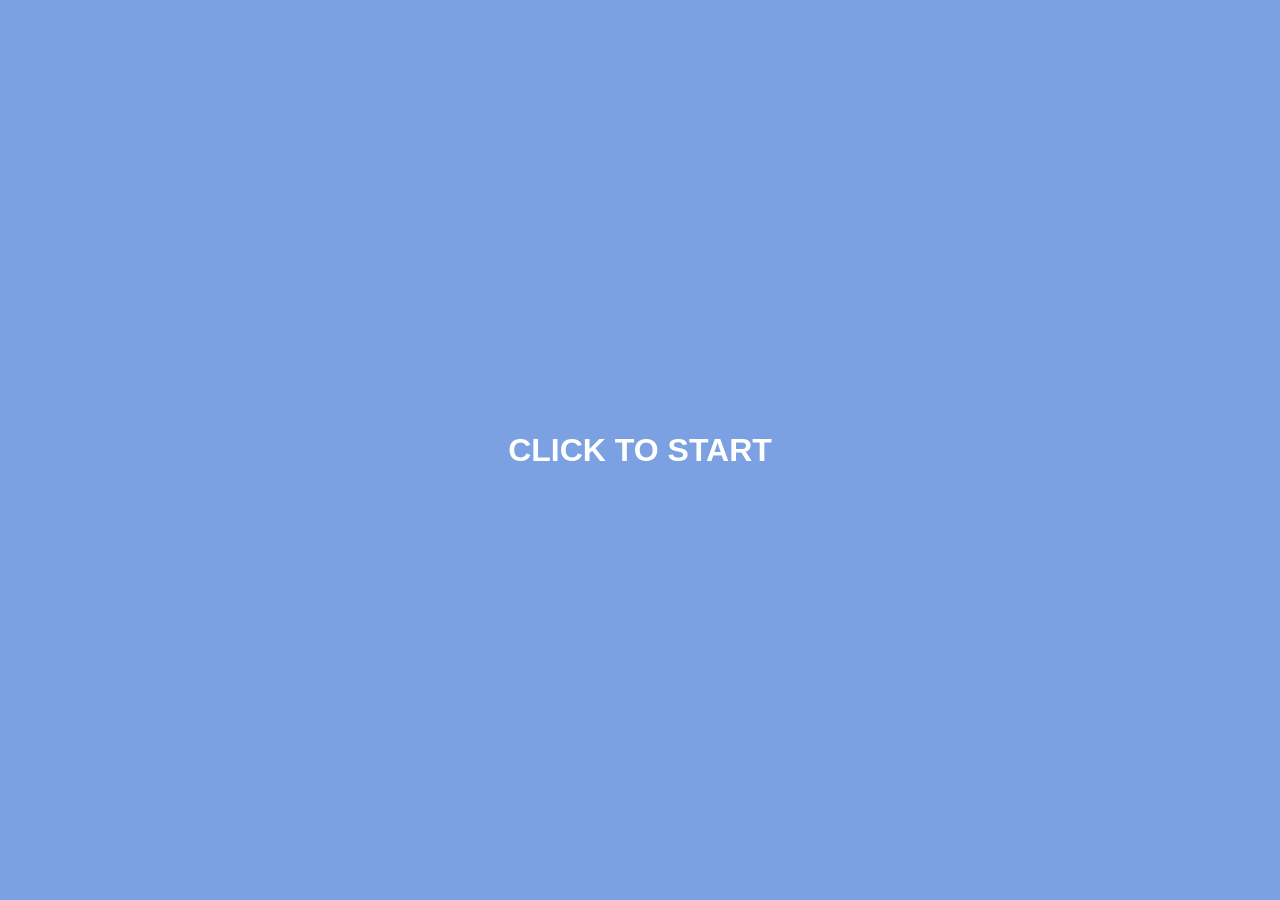
==== index.html @ c7259231 "broken ass code" ====
<!DOCTYPE html>
<html lang="en">
<head>
    <meta charset="UTF-8">
    <title>Character Creator - Final Lux Build</title>
    <style>
        :root { --ui-blue: #7ba1e3; }
        body, html { margin: 0; padding: 0; width: 100%; height: 100%; overflow: hidden; background-color: #5a81c3; font-family: sans-serif; }
        
        .bg {
            position: fixed; width: 200%; height: 200%;
            background-image: url('Background.png');
            animation: scroll 40s linear infinite; z-index: 1; opacity: 0.6;
        }
        @keyframes scroll { from { background-position: 0 0; } to { background-position: -800px -800px; } }

        #overlay {
            position: fixed; inset: 0; background: var(--ui-blue); z-index: 100;
            display: flex; justify-content: center; align-items: center; cursor: pointer; color: white;
        }

        .main-ui { position: relative; z-index: 10; display: none; min-height: 100vh; justify-content: center; align-items: center; gap: 40px; padding: 24px; box-sizing: border-box; }

        .stage { position: relative; width: 380px; height: 540px; }
        .layer { position: absolute; left: 50%; transform: translateX(-50%); pointer-events: none; }
        .mask { -webkit-mask-repeat: no-repeat; -webkit-mask-position: center; -webkit-mask-size: contain; }

        /* Eye Group */
        #eye-group { position: absolute; left: 50%; transform: translateX(-50%); width: 144px; height: 48px; z-index: 15; }
        .eye-img { width: 30px; position: absolute; top: 0; transform-origin: center; }
        #eye-r { transform: scaleX(-1); }

        /* HUD */
        .hud { background: rgba(241,247,250,0.96); padding: 18px; border-radius: 30px; width: 430px; box-shadow: 0 15px 35px rgba(0,0,0,0.3); border: 5px solid white; }
        .selector-grid { display: grid; grid-template-columns: repeat(4, 1fr); gap: 8px; margin-bottom: 14px; }
        .part-btn { height: 70px; border-radius: 18px; border: 5px solid #7f969b; cursor: pointer; background: linear-gradient(180deg, #d4e0e3, #b5c7cb); color: #32585b; font-weight: bold; font-size: 11px; text-transform: uppercase; display: flex; align-items: center; justify-content: center; padding: 8px; box-sizing: border-box; }
        .part-btn.active { background: linear-gradient(180deg, #06b68c, #07926f); color: white; border-color: #74888d; }
        .option-panel { width: 100%; background: linear-gradient(180deg, #e4edf0, #d8e3e7); border: 5px solid #93a8ac; border-radius: 28px; padding: 14px; box-sizing: border-box; }
        .option-header { display: flex; gap: 10px; margin-bottom: 12px; }
        .option-pill { flex: 1; height: 54px; border-radius: 18px; border: 5px solid #7f969b; background: linear-gradient(180deg, #d6e3e6, #bdd0d4); display: flex; align-items: center; justify-content: center; color: #45656b; font-weight: bold; text-transform: uppercase; font-size: 12px; }
        .option-pill.active { background: linear-gradient(180deg, #09b88e, #089973); color: white; }
        .option-layout { display: grid; grid-template-columns: 1.3fr 0.9fr; gap: 12px; }
        .option-grid { display: grid; grid-template-columns: repeat(2, 1fr); gap: 10px; }
        .option-btn { min-height: 102px; border-radius: 22px; border: 5px solid #7f969b; background: linear-gradient(180deg, #ffffff, #f1f5f6); cursor: pointer; padding: 8px; display: flex; align-items: center; justify-content: center; box-sizing: border-box; }
        .option-btn.active { background: linear-gradient(180deg, #86f3c5, #1de593); }
        .option-sprite { width: 74px; height: 64px; object-fit: contain; image-rendering: pixelated; }
        .swatch-panel { display: grid; grid-template-columns: repeat(2, 1fr); gap: 10px; align-content: start; }
        .swatch-btn { height: 72px; border-radius: 20px; border: 5px solid #7f969b; cursor: pointer; }
        .swatch-btn.active { border-color: #0ec291; box-shadow: inset 0 0 0 4px rgba(255,255,255,0.85); }
        #option-title { margin: 0 0 10px; color: #49656a; font-size: 14px; letter-spacing: 0.05em; text-transform: uppercase; }
        
        .control-panel { display: flex; flex-direction: column; align-items: center; gap: 10px; }
        .color-section { width: 100%; display: flex; align-items: center; justify-content: space-between; background: #eee; padding: 10px; border-radius: 15px; }
        
        .btn-grid { display: grid; grid-template-columns: repeat(4, 1fr); gap: 8px; margin-top: 10px; }
        .icon-btn { 
            width: 75px; height: 75px; border: none; cursor: pointer;
            background: url('ButtonBlankSize.png') no-repeat center; background-size: contain;
            display: flex; justify-content: center; align-items: center;
        }
        .icon-btn img { width: 32px; }
        .rot90 { transform: rotate(90deg); }
        .rot-90 { transform: rotate(-90deg); }

        @media (max-width: 900px) {
            .main-ui { flex-direction: column; gap: 18px; }
            .stage { width: 330px; height: 500px; }
            .hud { width: min(430px, 100%); }
            .option-layout { grid-template-columns: 1fr; }
            .swatch-panel { grid-template-columns: repeat(3, 1fr); }
            .icon-btn { width: 68px; height: 68px; }
        }
    </style>
</head>
<body>

    <div class="bg"></div>

    <div id="overlay" onclick="start()"><h1>CLICK TO START</h1></div>

    <div class="main-ui" id="ui">
        <div class="stage">
            <div id="p-foot-l" class="layer mask" style="width:63px; height:16px; bottom:100px; margin-left:-19px; z-index:1; -webkit-mask-image:url('Foot.png'); background-color:#f3d2b3;"></div>
            <div id="p-foot-r" class="layer mask" style="width:63px; height:16px; bottom:100px; margin-left:19px; z-index:1; -webkit-mask-image:url('Foot.png'); background-color:#f3d2b3; transform: translateX(-50%) scaleX(-1);"></div>
            <div id="p-pant-l" class="layer mask" style="width:56px; height:49px; bottom:118px; margin-left:-13px; z-index:2; -webkit-mask-image:url('PantLeg.png'); background-color:#7b8be9;"></div>
            <div id="p-pant-r" class="layer mask" style="width:56px; height:49px; bottom:118px; margin-left:13px; z-index:2; -webkit-mask-image:url('PantLeg.png'); background-color:#7b8be9; transform: translateX(-50%) scaleX(-1);"></div>
            
            <div id="p-arm-l" class="layer mask" style="width:44px; height:35px; top:343px; margin-left:-69px; z-index:3; -webkit-mask-image:url('Arm.png'); background-color:#f3d2b3; transform: translateX(-50%) rotate(0deg);"></div>
            <div id="p-arm-r" class="layer mask" style="width:44px; height:35px; top:343px; margin-left:69px; z-index:3; -webkit-mask-image:url('Arm.png'); background-color:#f3d2b3; transform: translateX(-50%) scaleX(-1) rotate(0deg);"></div>
            <div id="p-sleeve-l" class="layer mask" style="width:38px; height:69px; top:294px; margin-left:-45px; z-index:4; -webkit-mask-image:url('Sleve.png'); background-color:#f06fe2; transform: translateX(-50%) rotate(10deg);"></div>
            <div id="p-sleeve-r" class="layer mask" style="width:38px; height:69px; top:294px; margin-left:45px; z-index:4; -webkit-mask-image:url('Sleve.png'); background-color:#f06fe2; transform: translateX(-50%) scaleX(-1) rotate(-10deg);"></div>
            <div id="p-body" class="layer mask" style="width:84px; height:102px; top:281px; z-index:5; -webkit-mask-image:url('Body.png'); background-color:#f06fe2;"></div>
            
            <div id="p-head" class="layer mask" style="width:138px; height:129px; top:146px; z-index:6; -webkit-mask-image:url('head.png'); background-color:#f3d2b3;"></div>
            
            <div id="p-shading" class="layer mask" style="width:27px; height:14px; top:221px; z-index:17; -webkit-mask-image:url('shading.png'); background-color:#b48a61;"></div>
            
            <div id="eye-group" style="top:189px;">
                <img src="eye.png" class="eye-img" id="eye-l" style="left: 22px; width:44px; top:0;">
                <img src="eye.png" class="eye-img" id="eye-r" style="right: 22px; width:44px; top:0;">
            </div>
            
            <img id="p-mouth" src="Mouth.png" class="layer" style="width:22px; top:244px; z-index:16;">
            <div id="p-hair" class="layer mask" style="width:216px; height:202px; top:94px; z-index:20; -webkit-mask-image:url('hair.png'); background-color:#5a3d1a;"></div>
        </div>

        <div class="hud">
            <div class="selector-grid">
                <button class="part-btn active" onclick="selectPart('p-hair', this)">Hair</button>
                <button class="part-btn" onclick="selectPart('eye-group', this)">Eyes</button>
                <button class="part-btn" onclick="selectPart('p-head', this)">Skin</button>
                <button class="part-btn" onclick="selectPart('p-body', this)">Shirt</button>
                <button class="part-btn" onclick="selectPart('p-pant', this)">Pants</button>
                <button class="part-btn" onclick="selectPart('p-shading', this)">Nose</button>
                <button class="part-btn" onclick="selectPart('p-mouth', this)">Mouth</button>
            </div>

            <div class="control-panel">
                <div class="option-panel">
                    <div class="option-header">
                        <div class="option-pill active">Styles</div>
                        <div class="option-pill">Colors</div>
                    </div>
                    <div class="option-layout">
                        <div>
                            <h3 id="option-title">Hair Styles</h3>
                            <div class="option-grid" id="option-grid"></div>
                        </div>
                        <div class="swatch-panel" id="swatch-panel">
                            <button class="swatch-btn" data-swatch="#f3d2b3" style="background:#f3d2b3;" onclick="chooseSwatch('#f3d2b3', this)"></button>
                            <button class="swatch-btn" data-swatch="#ffd9bd" style="background:#ffd9bd;" onclick="chooseSwatch('#ffd9bd', this)"></button>
                            <button class="swatch-btn" data-swatch="#ffc477" style="background:#ffc477;" onclick="chooseSwatch('#ffc477', this)"></button>
                            <button class="swatch-btn" data-swatch="#5a3d1a" style="background:#5a3d1a;" onclick="chooseSwatch('#5a3d1a', this)"></button>
                            <button class="swatch-btn" data-swatch="#f06fe2" style="background:#f06fe2;" onclick="chooseSwatch('#f06fe2', this)"></button>
                            <button class="swatch-btn" data-swatch="#7b8be9" style="background:#7b8be9;" onclick="chooseSwatch('#7b8be9', this)"></button>
                        </div>
                    </div>
                </div>

                <div class="color-section">
                    <label style="font-weight:bold; color:var(--ui-blue)">COLOR</label>
                    <input type="color" id="color-wheel" oninput="updateColor(this.value)">
                </div>

                <div class="btn-grid">
                    <button class="icon-btn" onclick="modify('y', -5)"><img src="UArrowSymbol.png"></button>
                    <button class="icon-btn" onclick="modify('s', 0.05)"><img src="LargenSymbol.png"></button>
                    <button class="icon-btn" onclick="modify('r', -10)"><img src="RotateSymbolL.png"></button>
                    <button class="icon-btn" onclick="eyeDist(2)"><img src="WidenSymbol.png" alt="Widen"></button>
                    
                    <button class="icon-btn" onclick="modify('y', 5)"><img src="DArrowSymbol.png"></button>
                    <button class="icon-btn" onclick="modify('s', -0.05)"><img src="ShrinkenSymbol.png"></button>
                    <button class="icon-btn" onclick="modify('r', 10)"><img src="RotateSymbolR.png"></button>
                    <button class="icon-btn" onclick="eyeDist(-2)"><img src="NarrowSymbol.png" alt="Narrow"></button>
                    
                    <button class="icon-btn" onclick="modify('x', -5)"><img src="UArrowSymbol.png" class="rot-90"></button>
                    <div style="grid-column: span 2; display:flex; align-items:center; justify-content:center; font-weight:bold; color:var(--ui-blue); font-size:12px;">ADJUST</div>
                    <button class="icon-btn" onclick="modify('x', 5)"><img src="UArrowSymbol.png" class="rot90"></button>
                </div>
            </div>
        </div>
    </div>

    <audio id="bgm" src="Music.mp3" loop></audio>

    <script>
        const audio = document.getElementById('bgm');
        let selectedId = 'p-hair';
        let eyeSpacing = 30;
        const optionGrid = document.getElementById('option-grid');
        const optionTitle = document.getElementById('option-title');
        const swatchPanel = document.getElementById('swatch-panel');

        const parts = {
            'p-hair':  { x: 0, y: 94, s: 1, sx: 1, sy: 1, r: 0, col: '#5a3d1a', maxS: 1.2 },
            'eye-group': { x: 0, y: 189, s: 1, sx: 1, sy: 1, r: 0, col: null, maxS: 2.0 },
            'p-head':  { x: 0, y: 146, s: 1, sx: 1, sy: 1, r: 0, col: '#f3d2b3', maxS: 1.12 },
            'p-body':  { x: 0, y: 281, s: 1, sx: 1, sy: 1, r: 0, col: '#f06fe2', maxS: 1.35 },
            'p-pant':  { x: 0, y: 0, s: 1, sx: 1, sy: 1, r: 0, col: '#7b8be9', maxS: 1.3 },
            'p-shading': { x: 0, y: 221, s: 1, sx: 1, sy: 1, r: 0, col: '#b48a61', maxS: 1.4 },
            'p-mouth': { x: 0, y: 244, s: 1, sx: 1, sy: 1, r: 0, col: null, maxS: 2.0 }
        };

        const paletteGroups = {
            'p-hair': {
                title: 'Hair Styles',
                swatches: ['#5a3d1a', '#7a4b1d', '#2f2216', '#a14c2a', '#f06fe2', '#7b8be9'],
                options: [
                    { preview: '<img class="option-sprite" src="hair.png" alt="Hair option 1">', apply: () => render('p-hair') },
                    { preview: '<img class="option-sprite" src="hair.png" alt="Hair option 2">', apply: () => render('p-hair') },
                    { preview: '<img class="option-sprite" src="hair.png" alt="Hair option 3">', apply: () => render('p-hair') },
                    { preview: '<img class="option-sprite" src="hair.png" alt="Hair option 4">', apply: () => render('p-hair') }
                ]
            },
            'p-head': {
                title: 'Face Shapes',
                swatches: ['#f3d2b3', '#ffd9bd', '#ffc477', '#e7ad86', '#f6b2a1', '#8c4f1d'],
                options: [
                    { preview: '<img class="option-sprite" src="head.png" alt="Face option 1">', apply: () => { Object.assign(parts['p-head'], { x: 0, y: 146, sx: 1, sy: 1, r: 0 }); render('p-head'); } },
                    { preview: '<img class="option-sprite" src="head.png" alt="Face option 2">', apply: () => { Object.assign(parts['p-head'], { x: 0, y: 124, sx: 1.02, sy: 0.98, r: 0 }); render('p-head'); } },
                    { preview: '<img class="option-sprite" src="head.png" alt="Face option 3">', apply: () => { Object.assign(parts['p-head'], { x: 0, y: 122, sx: 0.96, sy: 1.06, r: 0 }); render('p-head'); } },
                    { preview: '<img class="option-sprite" src="head.png" alt="Face option 4">', apply: () => { Object.assign(parts['p-head'], { x: 0, y: 128, sx: 1.04, sy: 0.95, r: 0 }); render('p-head'); } }
                ]
            },
            'eye-group': {
                title: 'Eye Styles',
                swatches: ['#5a3d1a', '#2c2c2c', '#0f0f0f', '#7b8be9', '#f06fe2', '#f3d2b3'],
                options: [
                    { preview: '<img class="option-sprite" src="eye.png" alt="Eye option 1">', apply: () => setEyePreset({ spacing: 22, width: 44, top: 0, y: 189, scaleY: 1, tilt: 0 }) },
                    { preview: '<img class="option-sprite" src="eye.png" alt="Eye option 2">', apply: () => setEyePreset({ spacing: 27, width: 31, top: 4, y: 191, scaleY: 0.82, tilt: -8 }) },
                    { preview: '<img class="option-sprite" src="eye.png" alt="Eye option 3">', apply: () => setEyePreset({ spacing: 29, width: 27, top: -1, y: 186, scaleY: 1.08, tilt: 4 }) },
                    { preview: '<img class="option-sprite" src="eye.png" alt="Eye option 4">', apply: () => setEyePreset({ spacing: 28, width: 29, top: 2, y: 188, scaleY: 0.94, tilt: 10 }) }
                ]
            },
            'p-shading': {
                title: 'Nose Styles',
                swatches: ['#b48a61', '#9d7855', '#7f6246', '#f3d2b3', '#5a3d1a', '#2b2b2b'],
                options: [
                    { preview: '<img class="option-sprite" src="shading.png" alt="Nose option 1">', apply: () => setNosePreset({ width: 27, height: 14, x: 0, y: 221, sx: 1, sy: 1, r: 0, opacity: 0.86 }) },
                    { preview: '<img class="option-sprite" src="shading.png" alt="Nose option 2">', apply: () => setNosePreset({ width: 32, height: 23, x: 0, y: 222, sx: 1.04, sy: 1, r: 0, opacity: 0.84 }) },
                    { preview: '<img class="option-sprite" src="shading.png" alt="Nose option 3">', apply: () => setNosePreset({ width: 30, height: 24, x: 2, y: 223, sx: 1.05, sy: 1, r: 10, opacity: 0.86 }) },
                    { preview: '<img class="option-sprite" src="shading.png" alt="Nose option 4">', apply: () => setNosePreset({ width: 28, height: 20, x: -1, y: 221, sx: 0.96, sy: 0.94, r: -8, opacity: 0.74 }) }
                ]
            },
            'p-mouth': {
                title: 'Mouth Styles',
                swatches: ['#111111', '#5a3d1a', '#2c2c2c', '#7b8be9', '#f06fe2', '#f3d2b3'],
                options: [
                    { preview: '<img class="option-sprite" src="Mouth.png" alt="Mouth option 1">', apply: () => setMouthPreset({ width: 22, x: 0, y: 244, sx: 1, sy: 1, r: 0 }) },
                    { preview: '<img class="option-sprite" src="Mouth.png" alt="Mouth option 2">', apply: () => setMouthPreset({ width: 24, x: 0, y: 247, sx: 1, sy: 0.92, r: 0 }) },
                    { preview: '<img class="option-sprite" src="Mouth.png" alt="Mouth option 3">', apply: () => setMouthPreset({ width: 20, x: 0, y: 249, sx: 1.08, sy: 0.82, r: 0 }) },
                    { preview: '<img class="option-sprite" src="Mouth.png" alt="Mouth option 4">', apply: () => setMouthPreset({ width: 20, x: 1, y: 246, sx: 0.95, sy: 1.08, r: 8 }) }
                ]
            },
            'p-body': {
                title: 'Shirt Shapes',
                swatches: ['#f06fe2', '#ff85ed', '#7b8be9', '#5a3d1a', '#f3d2b3', '#26b4a7'],
                options: [
                    { preview: '<img class="option-sprite" src="Body.png" alt="Shirt option 1">', apply: () => setBodyPreset({ width: 84, height: 102, y: 281, sleeveOffset: 45, sleeveWidth: 38, sleeveHeight: 69, sleeveY: 294, sleeveAngle: 10, armOffset: 69, armWidth: 44, armHeight: 35, armY: 343, armAngle: 0 }) },
                    { preview: '<img class="option-sprite" src="Body.png" alt="Shirt option 2">', apply: () => setBodyPreset({ width: 232, height: 148, y: 254, sleeveOffset: 46, sleeveWidth: 44, sleeveY: 287, armOffset: 53, armY: 336 }) },
                    { preview: '<img class="option-sprite" src="Body.png" alt="Shirt option 3">', apply: () => setBodyPreset({ width: 208, height: 136, y: 266, sleeveOffset: 39, sleeveWidth: 40, sleeveY: 295, armOffset: 46, armY: 340 }) },
                    { preview: '<img class="option-sprite" src="Body.png" alt="Shirt option 4">', apply: () => setBodyPreset({ width: 214, height: 160, y: 246, sleeveOffset: 40, sleeveWidth: 41, sleeveY: 284, armOffset: 47, armY: 334 }) }
                ]
            },
            'p-pant': {
                title: 'Pants Shapes',
                swatches: ['#7b8be9', '#6f7ce1', '#5a3d1a', '#f3d2b3', '#f06fe2', '#2e4f9c'],
                options: [
                    { preview: '<img class="option-sprite" src="PantLeg.png" alt="Pants option 1">', apply: () => setPantPreset({ width: 56, height: 49, offset: 13, footOffset: 19, footWidth: 63, footHeight: 16, bottom: 118, footBottom: 100 }) },
                    { preview: '<img class="option-sprite" src="PantLeg.png" alt="Pants option 2">', apply: () => setPantPreset({ width: 70, height: 96, offset: 15, footOffset: 23 }) },
                    { preview: '<img class="option-sprite" src="PantLeg.png" alt="Pants option 3">', apply: () => setPantPreset({ width: 60, height: 102, offset: 12, footOffset: 20 }) },
                    { preview: '<img class="option-sprite" src="PantLeg.png" alt="Pants option 4">', apply: () => setPantPreset({ width: 66, height: 82, offset: 14, footOffset: 22 }) }
                ]
            }
        };

        const selectedOptions = {
            'p-hair': 0,
            'p-head': 0,
            'eye-group': 0,
            'p-shading': 0,
            'p-mouth': 0,
            'p-body': 0,
            'p-pant': 0
        };

        function start() {
            document.getElementById('overlay').style.display = 'none';
            document.getElementById('ui').style.display = 'flex';
            audio.play().catch(() => {});
            applyCurrentSelections();
            renderAll();
            document.getElementById('color-wheel').value = parts[selectedId].col;
            renderOptionGrid();
            syncSwatches();
        }

        function selectPart(id, btn) {
            selectedId = id;
            document.querySelectorAll('.part-btn').forEach(b => b.classList.remove('active'));
            btn.classList.add('active');
            if(parts[id].col) document.getElementById('color-wheel').value = parts[id].col;
            renderOptionGrid();
            syncSwatches();
        }

        function modify(prop, val) {
            let nextVal = parts[selectedId][prop] + val;
            if(prop === 's' && parts[selectedId].maxS && nextVal > parts[selectedId].maxS) return;
            parts[selectedId][prop] = nextVal;
            if (selectedId === 'p-pant') {
                document.getElementById('p-pant-l').style.transform = `translateX(calc(-50% + ${parts['p-pant'].x}px)) scale(${parts['p-pant'].s}) rotate(${parts['p-pant'].r}deg)`;
                document.getElementById('p-pant-r').style.transform = `translateX(calc(-50% + ${parts['p-pant'].x}px)) scale(${-parts['p-pant'].s}, ${parts['p-pant'].s}) rotate(${-parts['p-pant'].r}deg)`;
                return;
            }
            render(selectedId);
        }

        function eyeDist(val) {
            eyeSpacing += val;
            document.getElementById('eye-l').style.left = eyeSpacing + "px";
            document.getElementById('eye-r').style.right = eyeSpacing + "px";
        }

        function updateColor(val) {
            parts[selectedId].col = val;
            if (selectedId === 'p-head') {
                document.getElementById('p-head').style.backgroundColor = val;
                document.getElementById('p-foot-l').style.backgroundColor = val;
                document.getElementById('p-foot-r').style.backgroundColor = val;
                document.getElementById('p-arm-l').style.backgroundColor = val;
                document.getElementById('p-arm-r').style.backgroundColor = val;
            } else if (selectedId === 'p-pant') {
                document.getElementById('p-pant-l').style.backgroundColor = val;
                document.getElementById('p-pant-r').style.backgroundColor = val;
            } else if (selectedId === 'p-body') {
                document.getElementById('p-body').style.backgroundColor = val;
                document.getElementById('p-sleeve-l').style.backgroundColor = val;
                document.getElementById('p-sleeve-r').style.backgroundColor = val;
            } else if (selectedId === 'p-hair') {
                document.getElementById('p-hair').style.backgroundColor = val;
            } else if (selectedId === 'p-shading') {
                document.getElementById('p-shading').style.backgroundColor = val;
            } else {
                const el = document.getElementById(selectedId);
                if(el) el.style.backgroundColor = val;
            }
            syncSwatches();
        }

        function chooseSwatch(val, btn) {
            if (!parts[selectedId].col) return;
            updateColor(val);
            document.getElementById('color-wheel').value = val;
            syncSwatches();
        }

        function syncSwatches() {
            const group = paletteGroups[selectedId];
            const currentColor = parts[selectedId].col;
            swatchPanel.querySelectorAll('.swatch-btn').forEach((btn, index) => {
                const color = group?.swatches?.[index] || '#cccccc';
                btn.style.background = color;
                btn.dataset.swatch = color;
                btn.style.display = group ? 'block' : 'none';
                btn.classList.toggle('active', currentColor === color);
            });
        }

        function renderOptionGrid() {
            const group = paletteGroups[selectedId];
            optionTitle.textContent = group ? group.title : 'Options';
            optionGrid.innerHTML = '';
            if (!group) return;
            group.options.forEach((option, index) => {
                const button = document.createElement('button');
                button.className = 'option-btn';
                if (selectedOptions[selectedId] === index) button.classList.add('active');
                button.innerHTML = option.preview;
                button.onclick = () => {
                    selectedOptions[selectedId] = index;
                    option.apply();
                    renderOptionGrid();
                };
                optionGrid.appendChild(button);
            });
        }

        function applyCurrentSelections() {
            Object.keys(paletteGroups).forEach((id) => {
                const option = paletteGroups[id].options[selectedOptions[id]];
                if (option) option.apply();
            });
        }

        function renderAll() {
            ['p-hair', 'eye-group', 'p-head', 'p-body', 'p-shading', 'p-mouth'].forEach(render);
        }

        function setEyePreset(preset) {
            eyeSpacing = preset.spacing;
            parts['eye-group'].y = preset.y;
            render('eye-group');
            const leftEye = document.getElementById('eye-l');
            const rightEye = document.getElementById('eye-r');
            leftEye.style.width = preset.width + "px";
            rightEye.style.width = preset.width + "px";
            leftEye.style.top = preset.top + "px";
            rightEye.style.top = preset.top + "px";
            leftEye.style.left = eyeSpacing + "px";
            rightEye.style.right = eyeSpacing + "px";
            leftEye.style.transform = `scaleY(${preset.scaleY}) rotate(${preset.tilt}deg)`;
            rightEye.style.transform = `scaleX(-1) scaleY(${preset.scaleY}) rotate(${-preset.tilt}deg)`;
        }

        function setNosePreset(preset) {
            const nose = document.getElementById('p-shading');
            parts['p-shading'].x = preset.x;
            parts['p-shading'].y = preset.y;
            parts['p-shading'].sx = preset.sx;
            parts['p-shading'].sy = preset.sy;
            parts['p-shading'].r = preset.r;
            nose.style.width = preset.width + "px";
            nose.style.height = preset.height + "px";
            nose.style.opacity = preset.opacity;
            render('p-shading');
        }

        function setMouthPreset(preset) {
            const mouth = document.getElementById('p-mouth');
            parts['p-mouth'].x = preset.x;
            parts['p-mouth'].y = preset.y;
            parts['p-mouth'].sx = preset.sx;
            parts['p-mouth'].sy = preset.sy;
            parts['p-mouth'].r = preset.r;
            mouth.style.width = preset.width + "px";
            render('p-mouth');
        }

        function setBodyPreset(preset) {
            const body = document.getElementById('p-body');
            const sleeveL = document.getElementById('p-sleeve-l');
            const sleeveR = document.getElementById('p-sleeve-r');
            const armL = document.getElementById('p-arm-l');
            const armR = document.getElementById('p-arm-r');
            body.style.width = preset.width + "px";
            body.style.height = preset.height + "px";
            parts['p-body'].y = preset.y;
            sleeveL.style.width = preset.sleeveWidth + "px";
            sleeveR.style.width = preset.sleeveWidth + "px";
            sleeveL.style.height = `${preset.sleeveHeight ?? 62}px`;
            sleeveR.style.height = `${preset.sleeveHeight ?? 62}px`;
            sleeveL.style.top = preset.sleeveY + "px";
            sleeveR.style.top = preset.sleeveY + "px";
            sleeveL.style.marginLeft = `${-preset.sleeveOffset}px`;
            sleeveR.style.marginLeft = `${preset.sleeveOffset}px`;
            sleeveL.style.transform = `translateX(-50%) rotate(${preset.sleeveAngle ?? 0}deg)`;
            sleeveR.style.transform = `translateX(-50%) scaleX(-1) rotate(${-(preset.sleeveAngle ?? 0)}deg)`;
            armL.style.width = `${preset.armWidth ?? 38}px`;
            armR.style.width = `${preset.armWidth ?? 38}px`;
            armL.style.height = `${preset.armHeight ?? 20}px`;
            armR.style.height = `${preset.armHeight ?? 20}px`;
            armL.style.top = `${preset.armY}px`;
            armR.style.top = `${preset.armY}px`;
            armL.style.marginLeft = `${-preset.armOffset}px`;
            armR.style.marginLeft = `${preset.armOffset}px`;
            armL.style.transform = `translateX(-50%) rotate(${preset.armAngle ?? 0}deg)`;
            armR.style.transform = `translateX(-50%) scaleX(-1) rotate(${-(preset.armAngle ?? 0)}deg)`;
            render('p-body');
        }

        function setPantPreset(preset) {
            const pantL = document.getElementById('p-pant-l');
            const pantR = document.getElementById('p-pant-r');
            const footL = document.getElementById('p-foot-l');
            const footR = document.getElementById('p-foot-r');
            pantL.style.width = preset.width + "px";
            pantR.style.width = preset.width + "px";
            pantL.style.height = preset.height + "px";
            pantR.style.height = preset.height + "px";
            pantL.style.bottom = `${preset.bottom ?? 42}px`;
            pantR.style.bottom = `${preset.bottom ?? 42}px`;
            pantL.style.marginLeft = `${-preset.offset}px`;
            pantR.style.marginLeft = `${preset.offset}px`;
            footL.style.width = `${preset.footWidth ?? 76}px`;
            footR.style.width = `${preset.footWidth ?? 76}px`;
            footL.style.height = `${preset.footHeight ?? 24}px`;
            footR.style.height = `${preset.footHeight ?? 24}px`;
            footL.style.bottom = `${preset.footBottom ?? 18}px`;
            footR.style.bottom = `${preset.footBottom ?? 18}px`;
            footL.style.marginLeft = `${-preset.footOffset}px`;
            footR.style.marginLeft = `${preset.footOffset}px`;
            pantL.style.transform = `translateX(calc(-50% + ${parts['p-pant'].x}px)) scale(${parts['p-pant'].s}) rotate(${parts['p-pant'].r}deg)`;
            pantR.style.transform = `translateX(calc(-50% + ${parts['p-pant'].x}px)) scale(${-parts['p-pant'].s}, ${parts['p-pant'].s}) rotate(${-parts['p-pant'].r}deg)`;
        }

        function render(id) {
            const d = parts[id];
            const el = document.getElementById(id);
            if(!el) return;
            el.style.top = d.y + "px";
            el.style.transform = `translateX(calc(-50% + ${d.x}px)) scale(${d.s * (d.sx ?? 1)}, ${d.s * (d.sy ?? 1)}) rotate(${d.r}deg)`;
        }
    </script>
</body>
</html>
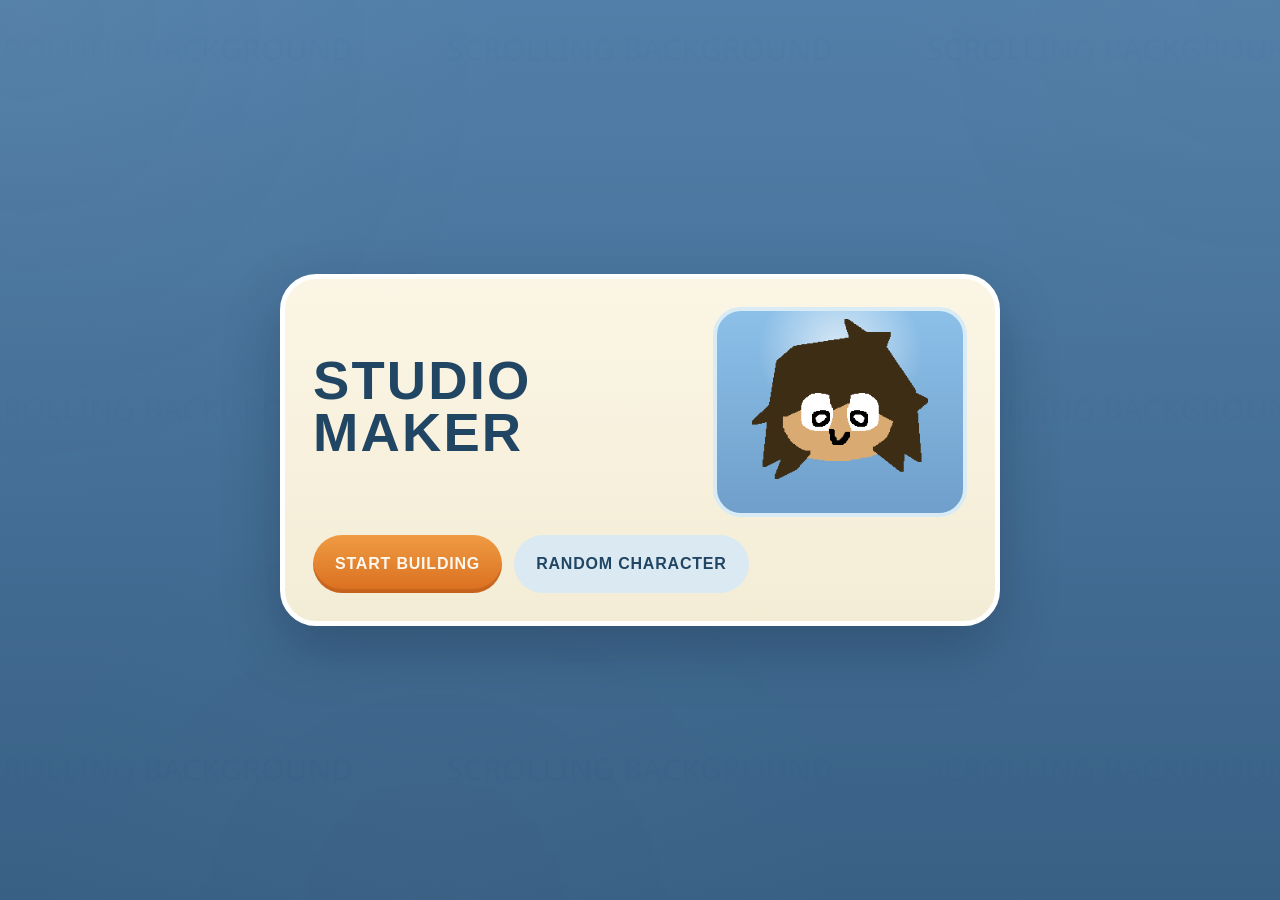
==== commit b2a97a10: "Update index.html" ====
--- a/index.html
+++ b/index.html
@@ -2,484 +2,1577 @@
 <html lang="en">
 <head>
     <meta charset="UTF-8">
-    <title>Character Creator - Final Lux Build</title>
+    <meta name="viewport" content="width=device-width, initial-scale=1">
+    <title>Mii Maker Style Creator</title>
     <style>
-        :root { --ui-blue: #7ba1e3; }
-        body, html { margin: 0; padding: 0; width: 100%; height: 100%; overflow: hidden; background-color: #5a81c3; font-family: sans-serif; }
-        
-        .bg {
-            position: fixed; width: 200%; height: 200%;
-            background-image: url('Background.png');
-            animation: scroll 40s linear infinite; z-index: 1; opacity: 0.6;
-        }
-        @keyframes scroll { from { background-position: 0 0; } to { background-position: -800px -800px; } }
-
-        #overlay {
-            position: fixed; inset: 0; background: var(--ui-blue); z-index: 100;
-            display: flex; justify-content: center; align-items: center; cursor: pointer; color: white;
-        }
-
-        .main-ui { position: relative; z-index: 10; display: none; min-height: 100vh; justify-content: center; align-items: center; gap: 40px; padding: 24px; box-sizing: border-box; }
-
-        .stage { position: relative; width: 380px; height: 540px; }
-        .layer { position: absolute; left: 50%; transform: translateX(-50%); pointer-events: none; }
-        .mask { -webkit-mask-repeat: no-repeat; -webkit-mask-position: center; -webkit-mask-size: contain; }
-
-        /* Eye Group */
-        #eye-group { position: absolute; left: 50%; transform: translateX(-50%); width: 144px; height: 48px; z-index: 15; }
-        .eye-img { width: 30px; position: absolute; top: 0; transform-origin: center; }
-        #eye-r { transform: scaleX(-1); }
-
-        /* HUD */
-        .hud { background: rgba(241,247,250,0.96); padding: 18px; border-radius: 30px; width: 430px; box-shadow: 0 15px 35px rgba(0,0,0,0.3); border: 5px solid white; }
-        .selector-grid { display: grid; grid-template-columns: repeat(4, 1fr); gap: 8px; margin-bottom: 14px; }
-        .part-btn { height: 70px; border-radius: 18px; border: 5px solid #7f969b; cursor: pointer; background: linear-gradient(180deg, #d4e0e3, #b5c7cb); color: #32585b; font-weight: bold; font-size: 11px; text-transform: uppercase; display: flex; align-items: center; justify-content: center; padding: 8px; box-sizing: border-box; }
-        .part-btn.active { background: linear-gradient(180deg, #06b68c, #07926f); color: white; border-color: #74888d; }
-        .option-panel { width: 100%; background: linear-gradient(180deg, #e4edf0, #d8e3e7); border: 5px solid #93a8ac; border-radius: 28px; padding: 14px; box-sizing: border-box; }
-        .option-header { display: flex; gap: 10px; margin-bottom: 12px; }
-        .option-pill { flex: 1; height: 54px; border-radius: 18px; border: 5px solid #7f969b; background: linear-gradient(180deg, #d6e3e6, #bdd0d4); display: flex; align-items: center; justify-content: center; color: #45656b; font-weight: bold; text-transform: uppercase; font-size: 12px; }
-        .option-pill.active { background: linear-gradient(180deg, #09b88e, #089973); color: white; }
-        .option-layout { display: grid; grid-template-columns: 1.3fr 0.9fr; gap: 12px; }
-        .option-grid { display: grid; grid-template-columns: repeat(2, 1fr); gap: 10px; }
-        .option-btn { min-height: 102px; border-radius: 22px; border: 5px solid #7f969b; background: linear-gradient(180deg, #ffffff, #f1f5f6); cursor: pointer; padding: 8px; display: flex; align-items: center; justify-content: center; box-sizing: border-box; }
-        .option-btn.active { background: linear-gradient(180deg, #86f3c5, #1de593); }
-        .option-sprite { width: 74px; height: 64px; object-fit: contain; image-rendering: pixelated; }
-        .swatch-panel { display: grid; grid-template-columns: repeat(2, 1fr); gap: 10px; align-content: start; }
-        .swatch-btn { height: 72px; border-radius: 20px; border: 5px solid #7f969b; cursor: pointer; }
-        .swatch-btn.active { border-color: #0ec291; box-shadow: inset 0 0 0 4px rgba(255,255,255,0.85); }
-        #option-title { margin: 0 0 10px; color: #49656a; font-size: 14px; letter-spacing: 0.05em; text-transform: uppercase; }
-        
-        .control-panel { display: flex; flex-direction: column; align-items: center; gap: 10px; }
-        .color-section { width: 100%; display: flex; align-items: center; justify-content: space-between; background: #eee; padding: 10px; border-radius: 15px; }
-        
-        .btn-grid { display: grid; grid-template-columns: repeat(4, 1fr); gap: 8px; margin-top: 10px; }
-        .icon-btn { 
-            width: 75px; height: 75px; border: none; cursor: pointer;
-            background: url('ButtonBlankSize.png') no-repeat center; background-size: contain;
-            display: flex; justify-content: center; align-items: center;
-        }
-        .icon-btn img { width: 32px; }
-        .rot90 { transform: rotate(90deg); }
-        .rot-90 { transform: rotate(-90deg); }
-
-        @media (max-width: 900px) {
-            .main-ui { flex-direction: column; gap: 18px; }
-            .stage { width: 330px; height: 500px; }
-            .hud { width: min(430px, 100%); }
-            .option-layout { grid-template-columns: 1fr; }
-            .swatch-panel { grid-template-columns: repeat(3, 1fr); }
-            .icon-btn { width: 68px; height: 68px; }
+        :root {
+            --sky: #86b4df;
+            --sky-deep: #507da8;
+            --panel: #f6f1de;
+            --panel-shadow: rgba(26, 43, 61, 0.2);
+            --line: #22425c;
+            --accent: #ef8b31;
+            --accent-soft: #ffd9aa;
+            --mint: #c7e7d5;
+            --stage-width: 390;
+            --stage-height: 560;
+            --stage-scale: min(1, calc((100vw - 48px) / var(--stage-width)), calc((100vh - 80px) / var(--stage-height)));
+        }
+
+        * { box-sizing: border-box; }
+
+        html, body {
+            margin: 0;
+            min-height: 100%;
+            background: linear-gradient(180deg, #9cc5ea 0%, #74a6d4 100%);
+            color: #183147;
+            font-family: "Trebuchet MS", "Verdana", sans-serif;
+            overflow-x: hidden;
+        }
+
+        body::before {
+            content: "";
+            position: fixed;
+            inset: -30%;
+            background:
+                radial-gradient(circle at 20% 20%, rgba(255, 250, 233, 0.7), transparent 24%),
+                radial-gradient(circle at 80% 18%, rgba(255, 214, 153, 0.35), transparent 18%),
+                radial-gradient(circle at 40% 80%, rgba(255, 255, 255, 0.35), transparent 24%);
+            pointer-events: none;
+            z-index: 0;
+        }
+
+        .moving-bg {
+            position: fixed;
+            inset: -40%;
+            background: url("Background.png") center/480px repeat;
+            opacity: 0.26;
+            animation: drift 42s linear infinite;
+            z-index: 0;
+            pointer-events: none;
+        }
+
+        @keyframes drift {
+            from { transform: translate3d(0, 0, 0); }
+            to { transform: translate3d(-220px, -180px, 0); }
+        }
+
+        .start-screen {
+            position: fixed;
+            inset: 0;
+            z-index: 20;
+            display: grid;
+            place-items: center;
+            padding: 24px;
+            background: linear-gradient(180deg, rgba(74, 122, 168, 0.93), rgba(51, 91, 131, 0.94));
+        }
+
+        .start-card {
+            width: min(720px, 100%);
+            background: linear-gradient(180deg, rgba(255, 248, 231, 0.98), rgba(247, 239, 215, 0.98));
+            border: 5px solid #fff;
+            border-radius: 36px;
+            padding: 28px;
+            box-shadow: 0 24px 56px rgba(12, 30, 47, 0.28);
+            display: grid;
+            gap: 18px;
+        }
+
+        .hero-row {
+            display: grid;
+            grid-template-columns: 1.2fr 0.8fr;
+            gap: 18px;
+            align-items: center;
+        }
+
+        .hero-copy h1 {
+            margin: 0 0 10px;
+            font-size: clamp(2rem, 6vw, 3.4rem);
+            line-height: 0.95;
+            text-transform: uppercase;
+            letter-spacing: 0.04em;
+            font-family: "Arial Black", "Trebuchet MS", sans-serif;
+            color: #214664;
+        }
+
+        .hero-copy p {
+            margin: 0;
+            font-size: 1rem;
+            line-height: 1.45;
+            max-width: 42ch;
+        }
+
+        .hero-copy p,
+        #character-vibe,
+        #editor-subtitle,
+        #preset-help,
+        #tool-note,
+        #active-target,
+        .preset-label {
+            display: none !important;
+        }
+
+        .start-preview {
+            min-height: 210px;
+            border-radius: 28px;
+            border: 4px solid #d9ecf5;
+            background:
+                radial-gradient(circle at 50% 20%, rgba(255,255,255,0.7), transparent 40%),
+                linear-gradient(180deg, #8cc0e9 0%, #6f9fca 100%);
+            position: relative;
+            overflow: hidden;
+        }
+
+        .start-preview .preview-head,
+        .start-preview .preview-hair,
+        .start-preview .preview-eye,
+        .start-preview .preview-mouth {
+            position: absolute;
+            left: 50%;
+            transform: translateX(-50%);
+            background: #f0c8a0;
+            mask-repeat: no-repeat;
+            mask-position: center;
+            mask-size: contain;
+            -webkit-mask-repeat: no-repeat;
+            -webkit-mask-position: center;
+            -webkit-mask-size: contain;
+        }
+
+        .start-preview .preview-head {
+            width: 120px;
+            height: 110px;
+            top: 40px;
+            background: #daaa73;
+            mask-image: url("head.png");
+            -webkit-mask-image: url("head.png");
+        }
+
+        .start-preview .preview-hair {
+            width: 180px;
+            height: 160px;
+            top: 8px;
+            background: #3d2d15;
+            mask-image: url("hair.png");
+            -webkit-mask-image: url("hair.png");
+        }
+
+        .start-preview .preview-eye.left,
+        .start-preview .preview-eye.right {
+            width: 32px;
+            height: 38px;
+            top: 82px;
+            background: url("eye.png") center/contain no-repeat;
+        }
+
+        .start-preview .preview-eye.left { margin-left: -23px; }
+        .start-preview .preview-eye.right { margin-left: 23px; transform: translateX(-50%) scaleX(-1); }
+
+        .start-preview .preview-mouth {
+            width: 22px;
+            height: 16px;
+            top: 118px;
+            background: #000;
+            mask-image: url("Mouth.png");
+            -webkit-mask-image: url("Mouth.png");
+        }
+
+        .start-actions {
+            display: flex;
+            gap: 12px;
+            flex-wrap: wrap;
+        }
+
+        .primary-btn,
+        .ghost-btn,
+        .tab-btn,
+        .preset-btn,
+        .swatch-btn,
+        .tool-btn,
+        .mini-btn {
+            border: 0;
+            cursor: pointer;
+            font: inherit;
+            color: inherit;
+        }
+
+        .primary-btn,
+        .ghost-btn {
+            min-height: 58px;
+            padding: 0 22px;
+            border-radius: 999px;
+            font-weight: 700;
+            text-transform: uppercase;
+            letter-spacing: 0.05em;
+        }
+
+        .primary-btn {
+            background: linear-gradient(180deg, #ef9b43, #d96e1f);
+            color: #fff8ef;
+            box-shadow: inset 0 -4px 0 rgba(130, 53, 16, 0.22);
+        }
+
+        .ghost-btn {
+            background: #dbe9f3;
+            color: #214664;
+        }
+
+        .app {
+            position: relative;
+            z-index: 1;
+            min-height: 100vh;
+            display: none;
+            padding: 18px;
+        }
+
+        .layout {
+            width: min(1320px, 100%);
+            margin: 0 auto;
+            display: grid;
+            grid-template-columns: minmax(320px, 430px) minmax(320px, 1fr);
+            gap: 22px;
+            align-items: start;
+        }
+
+        .panel {
+            background: linear-gradient(180deg, rgba(249, 245, 229, 0.98), rgba(241, 234, 210, 0.98));
+            border: 5px solid #fff;
+            border-radius: 34px;
+            box-shadow: 0 22px 52px var(--panel-shadow);
+        }
+
+        .stage-panel {
+            padding: 20px;
+            position: sticky;
+            top: 18px;
+        }
+
+        .stage-topbar,
+        .editor-topbar {
+            display: flex;
+            justify-content: space-between;
+            gap: 10px;
+            align-items: center;
+            margin-bottom: 16px;
+        }
+
+        .title-stack h2,
+        .title-stack p,
+        .editor-heading h3,
+        .editor-heading p {
+            margin: 0;
+        }
+
+        .title-stack h2,
+        .editor-heading h3 {
+            text-transform: uppercase;
+            letter-spacing: 0.05em;
+            font-family: "Arial Black", "Trebuchet MS", sans-serif;
+        }
+
+        .title-stack p,
+        .editor-heading p {
+            color: #4a667d;
+            font-size: 0.95rem;
+        }
+
+        .topbar-actions {
+            display: flex;
+            gap: 8px;
+            flex-wrap: wrap;
+            justify-content: flex-end;
+        }
+
+        .mini-btn {
+            min-height: 42px;
+            padding: 0 14px;
+            border-radius: 999px;
+            background: #dceaf3;
+            color: #23455f;
+            font-weight: 700;
+            text-transform: uppercase;
+            letter-spacing: 0.04em;
+        }
+
+        .mini-btn.active {
+            background: linear-gradient(180deg, #ef9b43, #d96e1f);
+            color: #fff8ef;
+        }
+
+        .stage-wrap {
+            border-radius: 30px;
+            padding: 18px;
+            background:
+                radial-gradient(circle at 50% 10%, rgba(255,255,255,0.74), transparent 35%),
+                linear-gradient(180deg, #7db4dc 0%, #6e9fc8 100%);
+            border: 4px solid #d7ebf7;
+            overflow: hidden;
+        }
+
+        .stage-shell {
+            width: calc(var(--stage-width) * 1px * var(--stage-scale));
+            height: calc(var(--stage-height) * 1px * var(--stage-scale));
+            margin: 0 auto;
+            display: grid;
+            place-items: center;
+        }
+
+        .stage {
+            width: calc(var(--stage-width) * 1px);
+            height: calc(var(--stage-height) * 1px);
+            transform: scale(var(--stage-scale));
+            transform-origin: center;
+            position: relative;
+            image-rendering: pixelated;
+            filter: drop-shadow(0 20px 30px rgba(25, 50, 78, 0.18));
+        }
+
+        .shadow-disc {
+            position: absolute;
+            left: 50%;
+            bottom: 40px;
+            width: 158px;
+            height: 28px;
+            transform: translateX(-50%);
+            border-radius: 50%;
+            background: rgba(34, 66, 92, 0.18);
+            filter: blur(4px);
+        }
+
+        .avatar-part {
+            position: absolute;
+            left: 50%;
+            transform-origin: center;
+            pointer-events: none;
+        }
+
+        #eye-left,
+        #eye-right {
+            background: url("eye.png") center/contain no-repeat;
+        }
+
+        .mask-part {
+            mask-repeat: no-repeat;
+            mask-position: center;
+            mask-size: contain;
+            -webkit-mask-repeat: no-repeat;
+            -webkit-mask-position: center;
+            -webkit-mask-size: contain;
+        }
+
+        .stat-row {
+            display: grid;
+            grid-template-columns: repeat(3, 1fr);
+            gap: 10px;
+            margin-top: 14px;
+        }
+
+        .stat-chip {
+            background: #fffaf0;
+            border: 3px solid #d8e8f1;
+            border-radius: 20px;
+            padding: 12px;
+            text-align: center;
+        }
+
+        .stat-chip strong,
+        .stat-chip span {
+            display: block;
+        }
+
+        .stat-chip strong {
+            font-size: 0.78rem;
+            letter-spacing: 0.05em;
+            text-transform: uppercase;
+            color: #547089;
+            margin-bottom: 4px;
+        }
+
+        .stat-chip span {
+            font-weight: 700;
+        }
+
+        .editor-panel {
+            padding: 20px;
+            display: grid;
+            gap: 14px;
+        }
+
+        .tab-row {
+            display: grid;
+            grid-template-columns: repeat(6, 1fr);
+            gap: 10px;
+        }
+
+        .tab-btn {
+            min-height: 70px;
+            border-radius: 24px;
+            background: linear-gradient(180deg, #dce9f3, #c7dae8);
+            border: 3px solid transparent;
+            text-transform: uppercase;
+            font-weight: 700;
+            letter-spacing: 0.04em;
+            color: #2a4a62;
+        }
+
+        .tab-btn.active {
+            background: linear-gradient(180deg, #ffd48a, #f2a449);
+            border-color: rgba(255,255,255,0.7);
+            color: #553111;
+        }
+
+        .editor-grid {
+            display: grid;
+            grid-template-columns: minmax(260px, 1fr) 290px;
+            gap: 14px;
+        }
+
+        .card {
+            background: rgba(255, 252, 243, 0.82);
+            border: 3px solid #dbe8f0;
+            border-radius: 26px;
+            padding: 16px;
+        }
+
+        .section-title {
+            margin: 0 0 12px;
+            text-transform: uppercase;
+            letter-spacing: 0.05em;
+            color: #34546d;
+            font-size: 0.9rem;
+        }
+
+        .preset-grid {
+            display: grid;
+            grid-template-columns: repeat(auto-fit, minmax(116px, 1fr));
+            gap: 10px;
+        }
+
+        .preset-btn {
+            min-height: 112px;
+            border-radius: 22px;
+            background: #fffdf7;
+            border: 3px solid #d7e8f2;
+            padding: 10px;
+            display: grid;
+            place-items: center;
+            position: relative;
+            overflow: hidden;
+        }
+
+        .preset-btn.active {
+            border-color: #f0a042;
+            box-shadow: inset 0 0 0 2px rgba(255,255,255,0.9);
+            background: linear-gradient(180deg, #fff8e8, #ffedcc);
+        }
+
+        .preset-label {
+            position: absolute;
+            left: 10px;
+            bottom: 8px;
+            font-size: 0.72rem;
+            font-weight: 700;
+            color: #4b667d;
+            text-transform: uppercase;
+            letter-spacing: 0.04em;
+        }
+
+        .preview-mask {
+            background: currentColor;
+            mask-repeat: no-repeat;
+            mask-position: center;
+            mask-size: contain;
+            -webkit-mask-repeat: no-repeat;
+            -webkit-mask-position: center;
+            -webkit-mask-size: contain;
+        }
+
+        .preview-face {
+            width: 58px;
+            height: 52px;
+            color: #f0c8a0;
+            mask-image: url("head.png");
+            -webkit-mask-image: url("head.png");
+        }
+
+        .preview-hair {
+            width: 80px;
+            height: 70px;
+            color: #5d3b1d;
+            mask-image: url("hair.png");
+            -webkit-mask-image: url("hair.png");
+        }
+
+        .preview-eye {
+            width: 34px;
+            height: 41px;
+            background: url("eye.png") center/contain no-repeat;
+            mask-image: none;
+            -webkit-mask-image: none;
+        }
+
+        .preview-nose {
+            width: 28px;
+            height: 18px;
+            color: #a57e5a;
+            mask-image: url("shading.png");
+            -webkit-mask-image: url("shading.png");
+        }
+
+        .preview-mouth {
+            width: 28px;
+            height: 18px;
+            color: #2b1b19;
+            mask-image: url("Mouth.png");
+            -webkit-mask-image: url("Mouth.png");
+        }
+
+        .preview-shirt {
+            width: 70px;
+            height: 82px;
+            color: #f06fe2;
+            mask-image: url("Body.png");
+            -webkit-mask-image: url("Body.png");
+        }
+
+        .preview-pants {
+            width: 48px;
+            height: 62px;
+            color: #7b8be9;
+            mask-image: url("PantLeg.png");
+            -webkit-mask-image: url("PantLeg.png");
+        }
+
+        .swatch-group {
+            display: grid;
+            gap: 10px;
+        }
+
+        .swatch-strip {
+            display: grid;
+            grid-template-columns: repeat(auto-fit, minmax(48px, 1fr));
+            gap: 10px;
+        }
+
+        .swatch-btn {
+            min-height: 48px;
+            border-radius: 16px;
+            border: 3px solid #d8e8f1;
+            position: relative;
+        }
+
+        .swatch-btn.active::after {
+            content: "";
+            position: absolute;
+            inset: 8px;
+            border: 3px solid rgba(255,255,255,0.92);
+            border-radius: 10px;
+        }
+
+        .custom-color {
+            display: grid;
+            gap: 8px;
+            margin-top: 6px;
+        }
+
+        .custom-color label {
+            font-size: 0.82rem;
+            text-transform: uppercase;
+            letter-spacing: 0.05em;
+            color: #537089;
+            font-weight: 700;
+        }
+
+        .custom-color input {
+            width: 100%;
+            height: 50px;
+            border: 0;
+            padding: 0;
+            background: transparent;
+            cursor: pointer;
+        }
+
+        .tool-grid {
+            display: grid;
+            grid-template-columns: repeat(4, 1fr);
+            gap: 8px;
+        }
+
+        .tool-btn {
+            min-height: 72px;
+            background: url("ButtonBlankSize.png") center/contain no-repeat;
+            display: grid;
+            place-items: center;
+            padding: 10px;
+        }
+
+        .tool-btn img {
+            max-width: 52px;
+            max-height: 34px;
+            image-rendering: pixelated;
+        }
+
+        .tool-btn span {
+            font-size: 0.76rem;
+            font-weight: 700;
+            text-transform: uppercase;
+            letter-spacing: 0.05em;
+            color: #284760;
+        }
+
+        .tool-btn .rot-left { transform: rotate(-90deg); }
+        .tool-btn .rot-right { transform: rotate(90deg); }
+
+        .tool-meta {
+            margin-top: 12px;
+            display: flex;
+            justify-content: space-between;
+            gap: 10px;
+            align-items: center;
+        }
+
+        .tool-meta span {
+            font-size: 0.82rem;
+            color: #527089;
+            text-transform: uppercase;
+            letter-spacing: 0.05em;
+            font-weight: 700;
+        }
+
+        .status-pill {
+            background: #dce9f3;
+            border-radius: 999px;
+            padding: 7px 12px;
+            font-size: 0.8rem;
+            font-weight: 700;
+            text-transform: uppercase;
+            letter-spacing: 0.05em;
+        }
+
+        .legend {
+            margin-top: 10px;
+            color: #4d687e;
+            font-size: 0.9rem;
+            line-height: 1.45;
+        }
+
+        @media (max-width: 1120px) {
+            .layout,
+            .editor-grid,
+            .hero-row {
+                grid-template-columns: 1fr;
+            }
+
+            .stage-panel {
+                position: static;
+            }
+        }
+
+        @media (max-width: 860px) {
+            .tab-row {
+                grid-template-columns: repeat(3, 1fr);
+            }
+        }
+
+        @media (max-width: 640px) {
+            :root {
+                --stage-scale: min(0.88, calc((100vw - 34px) / var(--stage-width)), calc((100vh - 180px) / var(--stage-height)));
+            }
+
+            .app { padding: 12px; }
+            .panel { border-radius: 28px; }
+            .stage-panel,
+            .editor-panel,
+            .start-card { padding: 16px; }
+            .tab-row { gap: 8px; }
+            .tab-btn { min-height: 62px; font-size: 0.82rem; }
+            .tool-grid { grid-template-columns: repeat(4, 1fr); }
         }
     </style>
 </head>
 <body>
-
-    <div class="bg"></div>
-
-    <div id="overlay" onclick="start()"><h1>CLICK TO START</h1></div>
-
-    <div class="main-ui" id="ui">
-        <div class="stage">
-            <div id="p-foot-l" class="layer mask" style="width:63px; height:16px; bottom:100px; margin-left:-19px; z-index:1; -webkit-mask-image:url('Foot.png'); background-color:#f3d2b3;"></div>
-            <div id="p-foot-r" class="layer mask" style="width:63px; height:16px; bottom:100px; margin-left:19px; z-index:1; -webkit-mask-image:url('Foot.png'); background-color:#f3d2b3; transform: translateX(-50%) scaleX(-1);"></div>
-            <div id="p-pant-l" class="layer mask" style="width:56px; height:49px; bottom:118px; margin-left:-13px; z-index:2; -webkit-mask-image:url('PantLeg.png'); background-color:#7b8be9;"></div>
-            <div id="p-pant-r" class="layer mask" style="width:56px; height:49px; bottom:118px; margin-left:13px; z-index:2; -webkit-mask-image:url('PantLeg.png'); background-color:#7b8be9; transform: translateX(-50%) scaleX(-1);"></div>
-            
-            <div id="p-arm-l" class="layer mask" style="width:44px; height:35px; top:343px; margin-left:-69px; z-index:3; -webkit-mask-image:url('Arm.png'); background-color:#f3d2b3; transform: translateX(-50%) rotate(0deg);"></div>
-            <div id="p-arm-r" class="layer mask" style="width:44px; height:35px; top:343px; margin-left:69px; z-index:3; -webkit-mask-image:url('Arm.png'); background-color:#f3d2b3; transform: translateX(-50%) scaleX(-1) rotate(0deg);"></div>
-            <div id="p-sleeve-l" class="layer mask" style="width:38px; height:69px; top:294px; margin-left:-45px; z-index:4; -webkit-mask-image:url('Sleve.png'); background-color:#f06fe2; transform: translateX(-50%) rotate(10deg);"></div>
-            <div id="p-sleeve-r" class="layer mask" style="width:38px; height:69px; top:294px; margin-left:45px; z-index:4; -webkit-mask-image:url('Sleve.png'); background-color:#f06fe2; transform: translateX(-50%) scaleX(-1) rotate(-10deg);"></div>
-            <div id="p-body" class="layer mask" style="width:84px; height:102px; top:281px; z-index:5; -webkit-mask-image:url('Body.png'); background-color:#f06fe2;"></div>
-            
-            <div id="p-head" class="layer mask" style="width:138px; height:129px; top:146px; z-index:6; -webkit-mask-image:url('head.png'); background-color:#f3d2b3;"></div>
-            
-            <div id="p-shading" class="layer mask" style="width:27px; height:14px; top:221px; z-index:17; -webkit-mask-image:url('shading.png'); background-color:#b48a61;"></div>
-            
-            <div id="eye-group" style="top:189px;">
-                <img src="eye.png" class="eye-img" id="eye-l" style="left: 22px; width:44px; top:0;">
-                <img src="eye.png" class="eye-img" id="eye-r" style="right: 22px; width:44px; top:0;">
+    <div class="moving-bg" aria-hidden="true"></div>
+
+    <section class="start-screen" id="start-screen">
+        <div class="start-card">
+            <div class="hero-row">
+                <div class="hero-copy">
+                    <h1>Studio Maker</h1>
+                    <p>Build a playful Mii-style character from the repo's sprite parts. Shape the face, tune the eyes, swap outfit silhouettes, and nudge features until the little gremlin feels right.</p>
+                </div>
+                <div class="start-preview" aria-hidden="true">
+                    <div class="preview-head"></div>
+                    <div class="preview-hair"></div>
+                    <div class="preview-eye left"></div>
+                    <div class="preview-eye right"></div>
+                    <div class="preview-mouth"></div>
+                </div>
             </div>
-            
-            <img id="p-mouth" src="Mouth.png" class="layer" style="width:22px; top:244px; z-index:16;">
-            <div id="p-hair" class="layer mask" style="width:216px; height:202px; top:94px; z-index:20; -webkit-mask-image:url('hair.png'); background-color:#5a3d1a;"></div>
+            <div class="start-actions">
+                <button class="primary-btn" id="enter-btn">Start Building</button>
+                <button class="ghost-btn" id="randomize-start-btn">Random Character</button>
+            </div>
         </div>
-
-        <div class="hud">
-            <div class="selector-grid">
-                <button class="part-btn active" onclick="selectPart('p-hair', this)">Hair</button>
-                <button class="part-btn" onclick="selectPart('eye-group', this)">Eyes</button>
-                <button class="part-btn" onclick="selectPart('p-head', this)">Skin</button>
-                <button class="part-btn" onclick="selectPart('p-body', this)">Shirt</button>
-                <button class="part-btn" onclick="selectPart('p-pant', this)">Pants</button>
-                <button class="part-btn" onclick="selectPart('p-shading', this)">Nose</button>
-                <button class="part-btn" onclick="selectPart('p-mouth', this)">Mouth</button>
-            </div>
-
-            <div class="control-panel">
-                <div class="option-panel">
-                    <div class="option-header">
-                        <div class="option-pill active">Styles</div>
-                        <div class="option-pill">Colors</div>
+    </section>
+
+    <main class="app" id="app">
+        <div class="layout">
+            <section class="panel stage-panel">
+                <div class="stage-topbar">
+                    <div class="title-stack">
+                        <h2 id="character-name">TEST</h2>
+                        <p id="character-vibe"></p>
                     </div>
-                    <div class="option-layout">
-                        <div>
-                            <h3 id="option-title">Hair Styles</h3>
-                            <div class="option-grid" id="option-grid"></div>
-                        </div>
-                        <div class="swatch-panel" id="swatch-panel">
-                            <button class="swatch-btn" data-swatch="#f3d2b3" style="background:#f3d2b3;" onclick="chooseSwatch('#f3d2b3', this)"></button>
-                            <button class="swatch-btn" data-swatch="#ffd9bd" style="background:#ffd9bd;" onclick="chooseSwatch('#ffd9bd', this)"></button>
-                            <button class="swatch-btn" data-swatch="#ffc477" style="background:#ffc477;" onclick="chooseSwatch('#ffc477', this)"></button>
-                            <button class="swatch-btn" data-swatch="#5a3d1a" style="background:#5a3d1a;" onclick="chooseSwatch('#5a3d1a', this)"></button>
-                            <button class="swatch-btn" data-swatch="#f06fe2" style="background:#f06fe2;" onclick="chooseSwatch('#f06fe2', this)"></button>
-                            <button class="swatch-btn" data-swatch="#7b8be9" style="background:#7b8be9;" onclick="chooseSwatch('#7b8be9', this)"></button>
+                    <div class="topbar-actions">
+                        <button class="mini-btn" id="randomize-btn">Randomize</button>
+                        <button class="mini-btn" id="reset-btn">Reset</button>
+                        <button class="mini-btn" id="music-btn">Music Off</button>
+                    </div>
+                </div>
+
+                <div class="stage-wrap">
+                    <div class="stage-shell">
+                        <div class="stage" id="stage">
+                            <div class="shadow-disc"></div>
+
+                            <div id="foot-left" class="avatar-part mask-part"></div>
+                            <div id="foot-right" class="avatar-part mask-part"></div>
+                            <div id="pant-left" class="avatar-part mask-part"></div>
+                            <div id="pant-right" class="avatar-part mask-part"></div>
+
+                            <div id="arm-left" class="avatar-part mask-part"></div>
+                            <div id="arm-right" class="avatar-part mask-part"></div>
+                            <div id="sleeve-left" class="avatar-part mask-part"></div>
+                            <div id="sleeve-right" class="avatar-part mask-part"></div>
+                            <div id="body" class="avatar-part mask-part"></div>
+
+                            <div id="head" class="avatar-part mask-part"></div>
+                            <div id="nose" class="avatar-part mask-part"></div>
+                            <div id="eyes" class="avatar-part">
+                                <div id="eye-left" class="avatar-part mask-part"></div>
+                                <div id="eye-right" class="avatar-part mask-part"></div>
+                            </div>
+                            <div id="mouth" class="avatar-part mask-part"></div>
+                            <div id="hair" class="avatar-part mask-part"></div>
                         </div>
                     </div>
                 </div>
 
-                <div class="color-section">
-                    <label style="font-weight:bold; color:var(--ui-blue)">COLOR</label>
-                    <input type="color" id="color-wheel" oninput="updateColor(this.value)">
+                <div class="stat-row">
+                    <div class="stat-chip">
+                        <strong>Face</strong>
+                        <span id="face-stat">Default</span>
+                    </div>
+                    <div class="stat-chip">
+                        <strong>Eyes</strong>
+                        <span id="eye-stat">Default</span>
+                    </div>
+                    <div class="stat-chip">
+                        <strong>Outfit</strong>
+                        <span id="outfit-stat">Default</span>
+                    </div>
                 </div>
-
-                <div class="btn-grid">
-                    <button class="icon-btn" onclick="modify('y', -5)"><img src="UArrowSymbol.png"></button>
-                    <button class="icon-btn" onclick="modify('s', 0.05)"><img src="LargenSymbol.png"></button>
-                    <button class="icon-btn" onclick="modify('r', -10)"><img src="RotateSymbolL.png"></button>
-                    <button class="icon-btn" onclick="eyeDist(2)"><img src="WidenSymbol.png" alt="Widen"></button>
-                    
-                    <button class="icon-btn" onclick="modify('y', 5)"><img src="DArrowSymbol.png"></button>
-                    <button class="icon-btn" onclick="modify('s', -0.05)"><img src="ShrinkenSymbol.png"></button>
-                    <button class="icon-btn" onclick="modify('r', 10)"><img src="RotateSymbolR.png"></button>
-                    <button class="icon-btn" onclick="eyeDist(-2)"><img src="NarrowSymbol.png" alt="Narrow"></button>
-                    
-                    <button class="icon-btn" onclick="modify('x', -5)"><img src="UArrowSymbol.png" class="rot-90"></button>
-                    <div style="grid-column: span 2; display:flex; align-items:center; justify-content:center; font-weight:bold; color:var(--ui-blue); font-size:12px;">ADJUST</div>
-                    <button class="icon-btn" onclick="modify('x', 5)"><img src="UArrowSymbol.png" class="rot90"></button>
+            </section>
+
+            <section class="panel editor-panel">
+                <div class="editor-topbar">
+                    <div class="editor-heading">
+                        <h3 id="editor-title">Face Studio</h3>
+                        <p id="editor-subtitle">Choose a base shape and tone, then fine-tune with the pad.</p>
+                    </div>
+                    <div class="status-pill" id="active-target">Editing Face</div>
                 </div>
-            </div>
+
+                <div class="tab-row" id="tab-row"></div>
+
+                <div class="editor-grid">
+                    <div class="card">
+                        <h4 class="section-title" id="preset-title">Presets</h4>
+                        <div class="preset-grid" id="preset-grid"></div>
+                        <div class="legend" id="preset-help"></div>
+                    </div>
+
+                    <div class="card">
+                        <h4 class="section-title">Colors</h4>
+                        <div class="swatch-group" id="swatch-group"></div>
+                        <div class="custom-color">
+                            <label for="custom-color">Dial in a custom color</label>
+                            <input type="color" id="custom-color" value="#f0c8a0">
+                        </div>
+                    </div>
+                </div>
+
+                <div class="card">
+                    <h4 class="section-title">Adjust</h4>
+                    <div class="tool-grid">
+                        <button class="tool-btn" data-action="y:-4"><img src="UArrowSymbol.png" alt="Move up"></button>
+                        <button class="tool-btn" data-action="scale:0.04"><img src="LargenSymbol.png" alt="Grow"></button>
+                        <button class="tool-btn" data-action="rotate:-8"><img src="RotateSymbolL.png" alt="Rotate left"></button>
+                        <button class="tool-btn" data-action="spacing:2"><img src="WidenSymbol.png" alt="Widen"></button>
+
+                        <button class="tool-btn" data-action="y:4"><img src="DArrowSymbol.png" alt="Move down"></button>
+                        <button class="tool-btn" data-action="scale:-0.04"><img src="ShrinkenSymbol.png" alt="Shrink"></button>
+                        <button class="tool-btn" data-action="rotate:8"><img src="RotateSymbolR.png" alt="Rotate right"></button>
+                        <button class="tool-btn" data-action="spacing:-2"><img src="NarrowSymbol.png" alt="Narrow"></button>
+
+                        <button class="tool-btn" data-action="x:-4"><img class="rot-left" src="UArrowSymbol.png" alt="Move left"></button>
+                        <button class="tool-btn" data-action="reset-adjustments"><span>Reset</span></button>
+                        <button class="tool-btn" data-action="x:4"><img class="rot-right" src="UArrowSymbol.png" alt="Move right"></button>
+                        <button class="tool-btn" data-action="mirror"><span>Flip</span></button>
+                    </div>
+                    <div class="tool-meta">
+                        <span id="tool-note">Face uses move, size, and tilt. Spacing applies to eye and mouth-heavy features.</span>
+                        <button class="mini-btn" id="snap-btn">Snap To Preset</button>
+                    </div>
+                </div>
+            </section>
         </div>
-    </div>
+    </main>
 
     <audio id="bgm" src="Music.mp3" loop></audio>
 
     <script>
-        const audio = document.getElementById('bgm');
-        let selectedId = 'p-hair';
-        let eyeSpacing = 30;
-        const optionGrid = document.getElementById('option-grid');
-        const optionTitle = document.getElementById('option-title');
-        const swatchPanel = document.getElementById('swatch-panel');
-
-        const parts = {
-            'p-hair':  { x: 0, y: 94, s: 1, sx: 1, sy: 1, r: 0, col: '#5a3d1a', maxS: 1.2 },
-            'eye-group': { x: 0, y: 189, s: 1, sx: 1, sy: 1, r: 0, col: null, maxS: 2.0 },
-            'p-head':  { x: 0, y: 146, s: 1, sx: 1, sy: 1, r: 0, col: '#f3d2b3', maxS: 1.12 },
-            'p-body':  { x: 0, y: 281, s: 1, sx: 1, sy: 1, r: 0, col: '#f06fe2', maxS: 1.35 },
-            'p-pant':  { x: 0, y: 0, s: 1, sx: 1, sy: 1, r: 0, col: '#7b8be9', maxS: 1.3 },
-            'p-shading': { x: 0, y: 221, s: 1, sx: 1, sy: 1, r: 0, col: '#b48a61', maxS: 1.4 },
-            'p-mouth': { x: 0, y: 244, s: 1, sx: 1, sy: 1, r: 0, col: null, maxS: 2.0 }
+        const $ = (id) => document.getElementById(id);
+
+        const categories = [
+            { id: "face", label: "Face", title: "Face Studio", subtitle: "Choose a base shape and tone, then fine-tune with the pad.", target: "face", colorKey: "skin" },
+            { id: "hair", label: "Hair", title: "Hair Salon", subtitle: "Push the hair mask into different silhouettes and pick a strong color.", target: "hair", colorKey: "hair" },
+            { id: "eyes", label: "Eyes", title: "Eye Booth", subtitle: "Spacing matters most here. Wider feels softer, tighter feels sharper.", target: "eyes", colorKey: "eyes" },
+            { id: "nose", label: "Nose", title: "Nose Desk", subtitle: "Keep it subtle or slide it around until it reads right against the face.", target: "nose", colorKey: "nose" },
+            { id: "mouth", label: "Mouth", title: "Mouth Mixer", subtitle: "Small changes change the mood fast. Try scale before rotation.", target: "mouth", colorKey: "mouth" },
+            { id: "outfit", label: "Outfit", title: "Outfit Rack", subtitle: "Swap torso and leg shapes, then lock in shirt and pants colors.", target: "body", colorKey: "shirt" }
+        ];
+
+        const palettes = {
+            skin: ["#daaa73", "#ffd9bd", "#ffc888", "#e8ae83", "#d18c63", "#8d5732"],
+            hair: ["#3d2d15", "#7b4e23", "#362417", "#120d0a", "#a14c2a", "#f06fe2"],
+            eyes: ["#ffffff"],
+            nose: ["#92724d", "#a67f59", "#805d41", "#f3d2b3", "#7f5d44", "#2c2c2c"],
+            mouth: ["#000000", "#5e3028", "#8e2d3c", "#c44f75", "#345d92", "#f06fe2"],
+            shirt: ["#ff86f7", "#f0a43a", "#26b4a7", "#df564e", "#7b8be9", "#364869"],
+            pants: ["#8798ff", "#5061bf", "#364869", "#7f5d44", "#2d2d2d", "#e59144"]
         };
 
-        const paletteGroups = {
-            'p-hair': {
-                title: 'Hair Styles',
-                swatches: ['#5a3d1a', '#7a4b1d', '#2f2216', '#a14c2a', '#f06fe2', '#7b8be9'],
-                options: [
-                    { preview: '<img class="option-sprite" src="hair.png" alt="Hair option 1">', apply: () => render('p-hair') },
-                    { preview: '<img class="option-sprite" src="hair.png" alt="Hair option 2">', apply: () => render('p-hair') },
-                    { preview: '<img class="option-sprite" src="hair.png" alt="Hair option 3">', apply: () => render('p-hair') },
-                    { preview: '<img class="option-sprite" src="hair.png" alt="Hair option 4">', apply: () => render('p-hair') }
-                ]
+        const basePresets = {
+            face: [
+                { name: "Default", x: 0, y: 146, scale: 1, stretchX: 1, stretchY: 1, rotate: 0 },
+                { name: "Tall", x: 0, y: 142, scale: 1, stretchX: 0.94, stretchY: 1.09, rotate: 0 },
+                { name: "Wide", x: 0, y: 150, scale: 1.03, stretchX: 1.08, stretchY: 0.95, rotate: 0 },
+                { name: "Tilted", x: 0, y: 145, scale: 1, stretchX: 0.98, stretchY: 1.02, rotate: -5 },
+                { name: "Compact", x: 0, y: 152, scale: 0.95, stretchX: 1, stretchY: 0.96, rotate: 0 },
+                { name: "Oval", x: 0, y: 141, scale: 1.02, stretchX: 0.97, stretchY: 1.08, rotate: 3 }
+            ],
+            hair: [
+                { name: "Default", x: 0, y: 76, scale: 1, stretchX: 1, stretchY: 1, rotate: 0 },
+                { name: "Sweep", x: 8, y: 74, scale: 1.02, stretchX: 1.02, stretchY: 0.96, rotate: -7 },
+                { name: "Tall Top", x: 0, y: 60, scale: 1.04, stretchX: 0.97, stretchY: 1.12, rotate: 0 },
+                { name: "Flared", x: 0, y: 83, scale: 1.04, stretchX: 1.14, stretchY: 0.97, rotate: 0 },
+                { name: "Lean", x: -6, y: 74, scale: 0.98, stretchX: 0.95, stretchY: 1.04, rotate: 8 },
+                { name: "Soft", x: 0, y: 86, scale: 0.96, stretchX: 1.02, stretchY: 0.95, rotate: 0 }
+            ],
+            eyes: [
+                { name: "Default", x: 0, y: 198, scale: 1, stretchX: 1, stretchY: 1, rotate: 0, spacing: 28 },
+                { name: "Wide", x: 0, y: 200, scale: 1.05, stretchX: 0.96, stretchY: 0.82, rotate: 0, spacing: 33 },
+                { name: "Sleepy", x: 0, y: 208, scale: 1, stretchX: 1.02, stretchY: 0.55, rotate: -6, spacing: 28 },
+                { name: "Sharp", x: 0, y: 200, scale: 0.97, stretchX: 0.88, stretchY: 0.6, rotate: 9, spacing: 26 },
+                { name: "Tiny", x: 0, y: 205, scale: 0.82, stretchX: 0.78, stretchY: 0.62, rotate: 0, spacing: 25 },
+                { name: "Hero", x: 0, y: 198, scale: 1.08, stretchX: 1.02, stretchY: 0.86, rotate: 0, spacing: 35 }
+            ],
+            nose: [
+                { name: "Default", x: 0, y: 224, scale: 1, stretchX: 1, stretchY: 1, rotate: 0, opacity: 0.72 },
+                { name: "Dot", x: 0, y: 225, scale: 0.88, stretchX: 0.82, stretchY: 0.82, rotate: 0, opacity: 0.84 },
+                { name: "Bridge", x: 0, y: 223, scale: 1.16, stretchX: 1.18, stretchY: 1.14, rotate: 0, opacity: 0.78 },
+                { name: "Tilt", x: 1, y: 225, scale: 1.06, stretchX: 1.06, stretchY: 1.1, rotate: 12, opacity: 0.78 },
+                { name: "Small", x: -1, y: 227, scale: 0.9, stretchX: 0.92, stretchY: 0.9, rotate: -8, opacity: 0.72 },
+                { name: "Bold", x: 0, y: 224, scale: 1.15, stretchX: 1.24, stretchY: 1.2, rotate: -3, opacity: 0.9 }
+            ],
+            mouth: [
+                { name: "Default", x: -12, y: 240, scale: 1, stretchX: 1, stretchY: 1, rotate: 0, spacing: 0 },
+                { name: "Flat", x: 0, y: 250, scale: 1.02, stretchX: 1.12, stretchY: 0.76, rotate: 0, spacing: 0 },
+                { name: "Tiny", x: 0, y: 253, scale: 0.86, stretchX: 0.88, stretchY: 0.8, rotate: 0, spacing: 0 },
+                { name: "Smirk", x: 1, y: 251, scale: 1, stretchX: 0.98, stretchY: 0.92, rotate: 8, spacing: 0 },
+                { name: "Ooh", x: 0, y: 251, scale: 0.92, stretchX: 0.82, stretchY: 1.12, rotate: 0, spacing: 0 },
+                { name: "Wide", x: 0, y: 251, scale: 1.04, stretchX: 1.22, stretchY: 0.94, rotate: 0, spacing: 0 }
+            ],
+            body: [
+                { name: "Default", x: 0, y: 286, scale: 1, stretchX: 1, stretchY: 1, rotate: 0, sleeveOffset: 44, sleeveY: 296, sleeveStretchX: 1, sleeveStretchY: 1, sleeveRotate: 10, armOffset: 67, armY: 344, armStretchX: 1, armStretchY: 1, armRotate: 0 },
+                { name: "Jacket", x: 0, y: 280, scale: 1.06, stretchX: 1.18, stretchY: 1.02, rotate: 0, sleeveOffset: 49, sleeveY: 293, sleeveStretchX: 1.12, sleeveStretchY: 1.04, sleeveRotate: 8, armOffset: 73, armY: 343, armStretchX: 1.08, armStretchY: 1.02, armRotate: 0 },
+                { name: "Trim", x: 0, y: 290, scale: 0.96, stretchX: 0.92, stretchY: 0.98, rotate: 0, sleeveOffset: 40, sleeveY: 300, sleeveStretchX: 0.92, sleeveStretchY: 0.94, sleeveRotate: 12, armOffset: 62, armY: 348, armStretchX: 0.94, armStretchY: 0.94, armRotate: 0 },
+                { name: "Cape", x: 0, y: 276, scale: 1.12, stretchX: 1.22, stretchY: 1.08, rotate: 0, sleeveOffset: 53, sleeveY: 291, sleeveStretchX: 1.18, sleeveStretchY: 1.08, sleeveRotate: 6, armOffset: 76, armY: 341, armStretchX: 1.08, armStretchY: 1.04, armRotate: 0 },
+                { name: "Short", x: 0, y: 292, scale: 0.94, stretchX: 1, stretchY: 0.92, rotate: 0, sleeveOffset: 42, sleeveY: 302, sleeveStretchX: 1, sleeveStretchY: 0.9, sleeveRotate: 14, armOffset: 64, armY: 350, armStretchX: 0.98, armStretchY: 0.92, armRotate: 0 },
+                { name: "Hero", x: 0, y: 281, scale: 1.08, stretchX: 1.08, stretchY: 1.05, rotate: 0, sleeveOffset: 47, sleeveY: 294, sleeveStretchX: 1.08, sleeveStretchY: 1.06, sleeveRotate: 10, armOffset: 71, armY: 343, armStretchX: 1.06, armStretchY: 1.04, armRotate: 0 }
+            ],
+            pants: [
+                { name: "Default", x: 0, y: 0, scale: 1, stretchX: 1, stretchY: 1, rotate: 0, legOffset: 13, legBottom: 120, footOffset: 19, footBottom: 100 },
+                { name: "Long", x: 0, y: -18, scale: 1.08, stretchX: 1.02, stretchY: 1.36, rotate: 0, legOffset: 14, legBottom: 138, footOffset: 20, footBottom: 96 },
+                { name: "Short", x: 0, y: 10, scale: 0.96, stretchX: 1.02, stretchY: 0.78, rotate: 0, legOffset: 12, legBottom: 110, footOffset: 18, footBottom: 103 },
+                { name: "Wide", x: 0, y: -4, scale: 1.06, stretchX: 1.2, stretchY: 1.08, rotate: 0, legOffset: 15, legBottom: 123, footOffset: 23, footBottom: 99 },
+                { name: "Lean", x: 0, y: -10, scale: 1.02, stretchX: 0.88, stretchY: 1.22, rotate: 0, legOffset: 11, legBottom: 128, footOffset: 18, footBottom: 97 },
+                { name: "Boot", x: 0, y: -6, scale: 1.08, stretchX: 1.08, stretchY: 1.14, rotate: 0, legOffset: 14, legBottom: 124, footOffset: 22, footBottom: 95 }
+            ]
+        };
+
+        const names = ["Lux", "Mint Pilot", "Pixel Mayor", "Soft Rogue", "Tiny Hero", "Cloud Walker"];
+        const vibes = [
+            "soft eyes, bright jacket, classic shape",
+            "sharp gaze, dark hair, compact silhouette",
+            "wide grin, loud colors, playful build",
+            "tilted smile, deep palette, taller frame",
+            "tiny features, quiet face, clean outfit",
+            "bold hair, hero eyes, stage-ready stance"
+        ];
+
+        const categoryToPresetKey = {
+            face: "face",
+            hair: "hair",
+            eyes: "eyes",
+            nose: "nose",
+            mouth: "mouth",
+            outfit: "body"
+        };
+
+        const defaultState = () => ({
+            activeCategory: "face",
+            musicOn: false,
+            colors: {
+                skin: palettes.skin[0],
+                hair: palettes.hair[0],
+                eyes: palettes.eyes[0],
+                nose: palettes.nose[0],
+                mouth: palettes.mouth[0],
+                shirt: palettes.shirt[0],
+                pants: palettes.pants[0]
             },
-            'p-head': {
-                title: 'Face Shapes',
-                swatches: ['#f3d2b3', '#ffd9bd', '#ffc477', '#e7ad86', '#f6b2a1', '#8c4f1d'],
-                options: [
-                    { preview: '<img class="option-sprite" src="head.png" alt="Face option 1">', apply: () => { Object.assign(parts['p-head'], { x: 0, y: 146, sx: 1, sy: 1, r: 0 }); render('p-head'); } },
-                    { preview: '<img class="option-sprite" src="head.png" alt="Face option 2">', apply: () => { Object.assign(parts['p-head'], { x: 0, y: 124, sx: 1.02, sy: 0.98, r: 0 }); render('p-head'); } },
-                    { preview: '<img class="option-sprite" src="head.png" alt="Face option 3">', apply: () => { Object.assign(parts['p-head'], { x: 0, y: 122, sx: 0.96, sy: 1.06, r: 0 }); render('p-head'); } },
-                    { preview: '<img class="option-sprite" src="head.png" alt="Face option 4">', apply: () => { Object.assign(parts['p-head'], { x: 0, y: 128, sx: 1.04, sy: 0.95, r: 0 }); render('p-head'); } }
-                ]
+            selection: {
+                face: 0,
+                hair: 0,
+                eyes: 0,
+                nose: 0,
+                mouth: 0,
+                body: 0,
+                pants: 0
             },
-            'eye-group': {
-                title: 'Eye Styles',
-                swatches: ['#5a3d1a', '#2c2c2c', '#0f0f0f', '#7b8be9', '#f06fe2', '#f3d2b3'],
-                options: [
-                    { preview: '<img class="option-sprite" src="eye.png" alt="Eye option 1">', apply: () => setEyePreset({ spacing: 22, width: 44, top: 0, y: 189, scaleY: 1, tilt: 0 }) },
-                    { preview: '<img class="option-sprite" src="eye.png" alt="Eye option 2">', apply: () => setEyePreset({ spacing: 27, width: 31, top: 4, y: 191, scaleY: 0.82, tilt: -8 }) },
-                    { preview: '<img class="option-sprite" src="eye.png" alt="Eye option 3">', apply: () => setEyePreset({ spacing: 29, width: 27, top: -1, y: 186, scaleY: 1.08, tilt: 4 }) },
-                    { preview: '<img class="option-sprite" src="eye.png" alt="Eye option 4">', apply: () => setEyePreset({ spacing: 28, width: 29, top: 2, y: 188, scaleY: 0.94, tilt: 10 }) }
-                ]
+            tweaks: {
+                face: { x: 0, y: 0, scale: 0, rotate: 0, stretchX: 0, stretchY: 0, spacing: 0, mirror: false },
+                hair: { x: 0, y: 0, scale: 0, rotate: 0, stretchX: 0, stretchY: 0, spacing: 0, mirror: false },
+                eyes: { x: 0, y: 0, scale: 0, rotate: 0, stretchX: 0, stretchY: 0, spacing: 0, mirror: false },
+                nose: { x: 0, y: 0, scale: 0, rotate: 0, stretchX: 0, stretchY: 0, spacing: 0, mirror: false },
+                mouth: { x: 0, y: 0, scale: 0, rotate: 0, stretchX: 0, stretchY: 0, spacing: 0, mirror: false },
+                body: { x: 0, y: 0, scale: 0, rotate: 0, stretchX: 0, stretchY: 0, spacing: 0, mirror: false },
+                pants: { x: 0, y: 0, scale: 0, rotate: 0, stretchX: 0, stretchY: 0, spacing: 0, mirror: false }
             },
-            'p-shading': {
-                title: 'Nose Styles',
-                swatches: ['#b48a61', '#9d7855', '#7f6246', '#f3d2b3', '#5a3d1a', '#2b2b2b'],
-                options: [
-                    { preview: '<img class="option-sprite" src="shading.png" alt="Nose option 1">', apply: () => setNosePreset({ width: 27, height: 14, x: 0, y: 221, sx: 1, sy: 1, r: 0, opacity: 0.86 }) },
-                    { preview: '<img class="option-sprite" src="shading.png" alt="Nose option 2">', apply: () => setNosePreset({ width: 32, height: 23, x: 0, y: 222, sx: 1.04, sy: 1, r: 0, opacity: 0.84 }) },
-                    { preview: '<img class="option-sprite" src="shading.png" alt="Nose option 3">', apply: () => setNosePreset({ width: 30, height: 24, x: 2, y: 223, sx: 1.05, sy: 1, r: 10, opacity: 0.86 }) },
-                    { preview: '<img class="option-sprite" src="shading.png" alt="Nose option 4">', apply: () => setNosePreset({ width: 28, height: 20, x: -1, y: 221, sx: 0.96, sy: 0.94, r: -8, opacity: 0.74 }) }
-                ]
-            },
-            'p-mouth': {
-                title: 'Mouth Styles',
-                swatches: ['#111111', '#5a3d1a', '#2c2c2c', '#7b8be9', '#f06fe2', '#f3d2b3'],
-                options: [
-                    { preview: '<img class="option-sprite" src="Mouth.png" alt="Mouth option 1">', apply: () => setMouthPreset({ width: 22, x: 0, y: 244, sx: 1, sy: 1, r: 0 }) },
-                    { preview: '<img class="option-sprite" src="Mouth.png" alt="Mouth option 2">', apply: () => setMouthPreset({ width: 24, x: 0, y: 247, sx: 1, sy: 0.92, r: 0 }) },
-                    { preview: '<img class="option-sprite" src="Mouth.png" alt="Mouth option 3">', apply: () => setMouthPreset({ width: 20, x: 0, y: 249, sx: 1.08, sy: 0.82, r: 0 }) },
-                    { preview: '<img class="option-sprite" src="Mouth.png" alt="Mouth option 4">', apply: () => setMouthPreset({ width: 20, x: 1, y: 246, sx: 0.95, sy: 1.08, r: 8 }) }
-                ]
-            },
-            'p-body': {
-                title: 'Shirt Shapes',
-                swatches: ['#f06fe2', '#ff85ed', '#7b8be9', '#5a3d1a', '#f3d2b3', '#26b4a7'],
-                options: [
-                    { preview: '<img class="option-sprite" src="Body.png" alt="Shirt option 1">', apply: () => setBodyPreset({ width: 84, height: 102, y: 281, sleeveOffset: 45, sleeveWidth: 38, sleeveHeight: 69, sleeveY: 294, sleeveAngle: 10, armOffset: 69, armWidth: 44, armHeight: 35, armY: 343, armAngle: 0 }) },
-                    { preview: '<img class="option-sprite" src="Body.png" alt="Shirt option 2">', apply: () => setBodyPreset({ width: 232, height: 148, y: 254, sleeveOffset: 46, sleeveWidth: 44, sleeveY: 287, armOffset: 53, armY: 336 }) },
-                    { preview: '<img class="option-sprite" src="Body.png" alt="Shirt option 3">', apply: () => setBodyPreset({ width: 208, height: 136, y: 266, sleeveOffset: 39, sleeveWidth: 40, sleeveY: 295, armOffset: 46, armY: 340 }) },
-                    { preview: '<img class="option-sprite" src="Body.png" alt="Shirt option 4">', apply: () => setBodyPreset({ width: 214, height: 160, y: 246, sleeveOffset: 40, sleeveWidth: 41, sleeveY: 284, armOffset: 47, armY: 334 }) }
-                ]
-            },
-            'p-pant': {
-                title: 'Pants Shapes',
-                swatches: ['#7b8be9', '#6f7ce1', '#5a3d1a', '#f3d2b3', '#f06fe2', '#2e4f9c'],
-                options: [
-                    { preview: '<img class="option-sprite" src="PantLeg.png" alt="Pants option 1">', apply: () => setPantPreset({ width: 56, height: 49, offset: 13, footOffset: 19, footWidth: 63, footHeight: 16, bottom: 118, footBottom: 100 }) },
-                    { preview: '<img class="option-sprite" src="PantLeg.png" alt="Pants option 2">', apply: () => setPantPreset({ width: 70, height: 96, offset: 15, footOffset: 23 }) },
-                    { preview: '<img class="option-sprite" src="PantLeg.png" alt="Pants option 3">', apply: () => setPantPreset({ width: 60, height: 102, offset: 12, footOffset: 20 }) },
-                    { preview: '<img class="option-sprite" src="PantLeg.png" alt="Pants option 4">', apply: () => setPantPreset({ width: 66, height: 82, offset: 14, footOffset: 22 }) }
-                ]
+            meta: {
+                name: names[0],
+                vibe: vibes[0]
             }
+        });
+
+        const state = defaultState();
+
+        const maskParts = {
+            head: { mask: "head.png", width: 138, height: 129, colorKey: "skin" },
+            hair: { mask: "hair.png", width: 217, height: 197, colorKey: "hair" },
+            nose: { mask: "shading.png", width: 27, height: 14, colorKey: "nose" },
+            mouth: { mask: "Mouth.png", width: 22, height: 17, colorKey: "mouth" },
+            body: { mask: "Body.png", width: 84, height: 102, colorKey: "shirt" },
+            sleeveLeft: { mask: "Sleve.png", width: 38, height: 69, colorKey: "shirt" },
+            sleeveRight: { mask: "Sleve.png", width: 38, height: 69, colorKey: "shirt" },
+            armLeft: { mask: "Arm.png", width: 44, height: 35, colorKey: "skin" },
+            armRight: { mask: "Arm.png", width: 44, height: 35, colorKey: "skin" },
+            pantLeft: { mask: "PantLeg.png", width: 56, height: 49, colorKey: "pants" },
+            pantRight: { mask: "PantLeg.png", width: 56, height: 49, colorKey: "pants" },
+            footLeft: { mask: "Foot.png", width: 63, height: 16, colorKey: "skin" },
+            footRight: { mask: "Foot.png", width: 63, height: 16, colorKey: "skin" },
+            eyeLeft: { mask: "eye.png", width: 44, height: 53, colorKey: "eyes" },
+            eyeRight: { mask: "eye.png", width: 44, height: 53, colorKey: "eyes" }
         };
 
-        const selectedOptions = {
-            'p-hair': 0,
-            'p-head': 0,
-            'eye-group': 0,
-            'p-shading': 0,
-            'p-mouth': 0,
-            'p-body': 0,
-            'p-pant': 0
-        };
-
-        function start() {
-            document.getElementById('overlay').style.display = 'none';
-            document.getElementById('ui').style.display = 'flex';
-            audio.play().catch(() => {});
-            applyCurrentSelections();
-            renderAll();
-            document.getElementById('color-wheel').value = parts[selectedId].col;
-            renderOptionGrid();
-            syncSwatches();
-        }
-
-        function selectPart(id, btn) {
-            selectedId = id;
-            document.querySelectorAll('.part-btn').forEach(b => b.classList.remove('active'));
-            btn.classList.add('active');
-            if(parts[id].col) document.getElementById('color-wheel').value = parts[id].col;
-            renderOptionGrid();
-            syncSwatches();
-        }
-
-        function modify(prop, val) {
-            let nextVal = parts[selectedId][prop] + val;
-            if(prop === 's' && parts[selectedId].maxS && nextVal > parts[selectedId].maxS) return;
-            parts[selectedId][prop] = nextVal;
-            if (selectedId === 'p-pant') {
-                document.getElementById('p-pant-l').style.transform = `translateX(calc(-50% + ${parts['p-pant'].x}px)) scale(${parts['p-pant'].s}) rotate(${parts['p-pant'].r}deg)`;
-                document.getElementById('p-pant-r').style.transform = `translateX(calc(-50% + ${parts['p-pant'].x}px)) scale(${-parts['p-pant'].s}, ${parts['p-pant'].s}) rotate(${-parts['p-pant'].r}deg)`;
+        function setupMasks() {
+            Object.entries(maskParts).forEach(([key, value]) => {
+                const idMap = {
+                    sleeveLeft: "sleeve-left",
+                    sleeveRight: "sleeve-right",
+                    armLeft: "arm-left",
+                    armRight: "arm-right",
+                    pantLeft: "pant-left",
+                    pantRight: "pant-right",
+                    footLeft: "foot-left",
+                    footRight: "foot-right",
+                    eyeLeft: "eye-left",
+                    eyeRight: "eye-right"
+                };
+                const el = $(idMap[key] || key);
+                if (!el) return;
+                if (key === "eyeLeft" || key === "eyeRight") {
+                    el.style.maskImage = "none";
+                    el.style.webkitMaskImage = "none";
+                    el.style.backgroundImage = `url("${value.mask}")`;
+                    el.style.backgroundRepeat = "no-repeat";
+                    el.style.backgroundPosition = "center";
+                    el.style.backgroundSize = "contain";
+                    el.style.backgroundColor = "transparent";
+                    el.style.width = `${value.width}px`;
+                    el.style.height = `${value.height}px`;
+                    return;
+                }
+                el.style.maskImage = `url("${value.mask}")`;
+                el.style.webkitMaskImage = `url("${value.mask}")`;
+                el.style.width = `${value.width}px`;
+                el.style.height = `${value.height}px`;
+            });
+        }
+
+        function clamp(value, min, max) {
+            return Math.min(max, Math.max(min, value));
+        }
+
+        function mergedPreset(key) {
+            const preset = { ...basePresets[key][state.selection[key]] };
+            const tweak = state.tweaks[key];
+            return {
+                ...preset,
+                x: (preset.x || 0) + tweak.x,
+                y: (preset.y || 0) + tweak.y,
+                scale: clamp((preset.scale || 1) + tweak.scale, 0.45, 1.7),
+                rotate: (preset.rotate || 0) + tweak.rotate,
+                stretchX: clamp((preset.stretchX || 1) + tweak.stretchX, 0.55, 1.5),
+                stretchY: clamp((preset.stretchY || 1) + tweak.stretchY, 0.55, 1.55),
+                spacing: (preset.spacing || 0) + tweak.spacing,
+                mirror: tweak.mirror
+            };
+        }
+
+        function setTransform(el, { x = 0, y = 0, scale = 1, stretchX = 1, stretchY = 1, rotate = 0, mirror = false }) {
+            if (!el) return;
+            const sx = scale * stretchX * (mirror ? -1 : 1);
+            const sy = scale * stretchY;
+            el.style.transform = `translateX(calc(-50% + ${x}px)) translateY(${y}px) scale(${sx}, ${sy}) rotate(${rotate}deg)`;
+        }
+
+        function setColor(el, color) {
+            if (el) el.style.backgroundColor = color;
+        }
+
+        function renderStage() {
+            const face = mergedPreset("face");
+            const hair = mergedPreset("hair");
+            const eyes = mergedPreset("eyes");
+            const nose = mergedPreset("nose");
+            const mouth = mergedPreset("mouth");
+            const body = mergedPreset("body");
+            const pants = mergedPreset("pants");
+
+            const head = $("head");
+            head.style.top = "0";
+            setColor(head, state.colors.skin);
+            setTransform(head, face);
+
+            const hairEl = $("hair");
+            hairEl.style.top = "0";
+            setColor(hairEl, state.colors.hair);
+            setTransform(hairEl, hair);
+
+            const noseEl = $("nose");
+            noseEl.style.top = "0";
+            noseEl.style.opacity = String(basePresets.nose[state.selection.nose].opacity || 0.78);
+            setColor(noseEl, state.colors.nose);
+            setTransform(noseEl, nose);
+
+            const mouthEl = $("mouth");
+            mouthEl.style.top = "0";
+            setColor(mouthEl, state.colors.mouth);
+            setTransform(mouthEl, mouth);
+
+            const eyesWrap = $("eyes");
+            eyesWrap.style.top = "0";
+            setTransform(eyesWrap, { x: eyes.x, y: eyes.y, scale: 1, stretchX: 1, stretchY: 1, rotate: 0, mirror: false });
+
+            const eyeScale = clamp(eyes.scale, 0.4, 1.7);
+            const eyeStretchX = clamp(eyes.stretchX, 0.45, 1.6);
+            const eyeStretchY = clamp(eyes.stretchY, 0.35, 1.4);
+            const eyeRotation = eyes.rotate;
+            const eyeSpacing = clamp(eyes.spacing, 18, 44);
+
+            $("eye-left").style.top = "0";
+            $("eye-right").style.top = "0";
+            $("eye-left").style.left = `calc(50% - ${eyeSpacing}px)`;
+            $("eye-right").style.left = `calc(50% + ${eyeSpacing}px)`;
+            $("eye-left").style.transform = `translateX(-50%) scale(${eyeScale * eyeStretchX}, ${eyeScale * eyeStretchY}) rotate(${eyeRotation}deg)`;
+            $("eye-right").style.transform = `translateX(-50%) scale(${-eyeScale * eyeStretchX}, ${eyeScale * eyeStretchY}) rotate(${-eyeRotation}deg)`;
+
+            renderBody(body);
+            renderPants(pants);
+            renderMeta();
+        }
+
+        function renderBody(body) {
+            const bodyEl = $("body");
+            const sleeveLeft = $("sleeve-left");
+            const sleeveRight = $("sleeve-right");
+            const armLeft = $("arm-left");
+            const armRight = $("arm-right");
+
+            setColor(bodyEl, state.colors.shirt);
+            setColor(sleeveLeft, state.colors.shirt);
+            setColor(sleeveRight, state.colors.shirt);
+            setColor(armLeft, state.colors.skin);
+            setColor(armRight, state.colors.skin);
+
+            bodyEl.style.top = "0";
+            setTransform(bodyEl, body);
+
+            sleeveLeft.style.top = "0";
+            sleeveRight.style.top = "0";
+            armLeft.style.top = "0";
+            armRight.style.top = "0";
+
+            setTransform(sleeveLeft, {
+                x: -body.sleeveOffset + body.x,
+                y: body.sleeveY + state.tweaks.body.y,
+                scale: body.scale,
+                stretchX: body.sleeveStretchX + state.tweaks.body.stretchX,
+                stretchY: body.sleeveStretchY + state.tweaks.body.stretchY,
+                rotate: body.rotate + body.sleeveRotate,
+                mirror: false
+            });
+
+            setTransform(sleeveRight, {
+                x: body.sleeveOffset + body.x,
+                y: body.sleeveY + state.tweaks.body.y,
+                scale: body.scale,
+                stretchX: body.sleeveStretchX + state.tweaks.body.stretchX,
+                stretchY: body.sleeveStretchY + state.tweaks.body.stretchY,
+                rotate: -(body.rotate + body.sleeveRotate),
+                mirror: true
+            });
+
+            setTransform(armLeft, {
+                x: -body.armOffset + body.x,
+                y: body.armY + state.tweaks.body.y,
+                scale: body.scale,
+                stretchX: body.armStretchX + state.tweaks.body.stretchX,
+                stretchY: body.armStretchY + state.tweaks.body.stretchY,
+                rotate: body.rotate + body.armRotate,
+                mirror: false
+            });
+
+            setTransform(armRight, {
+                x: body.armOffset + body.x,
+                y: body.armY + state.tweaks.body.y,
+                scale: body.scale,
+                stretchX: body.armStretchX + state.tweaks.body.stretchX,
+                stretchY: body.armStretchY + state.tweaks.body.stretchY,
+                rotate: -(body.rotate + body.armRotate),
+                mirror: true
+            });
+        }
+
+        function renderPants(pants) {
+            const pantLeft = $("pant-left");
+            const pantRight = $("pant-right");
+            const footLeft = $("foot-left");
+            const footRight = $("foot-right");
+            const stageHeight = 560;
+            const legTop = stageHeight - pants.legBottom - maskParts.pantLeft.height + pants.y;
+            const footTop = stageHeight - pants.footBottom - maskParts.footLeft.height + pants.y;
+
+            setColor(pantLeft, state.colors.pants);
+            setColor(pantRight, state.colors.pants);
+            setColor(footLeft, state.colors.skin);
+            setColor(footRight, state.colors.skin);
+
+            pantLeft.style.top = "0";
+            pantRight.style.top = "0";
+            footLeft.style.top = "0";
+            footRight.style.top = "0";
+
+            setTransform(pantLeft, {
+                x: pants.x - pants.legOffset,
+                y: legTop,
+                scale: pants.scale,
+                stretchX: pants.stretchX,
+                stretchY: pants.stretchY,
+                rotate: pants.rotate,
+                mirror: false
+            });
+
+            setTransform(pantRight, {
+                x: pants.x + pants.legOffset,
+                y: legTop,
+                scale: pants.scale,
+                stretchX: pants.stretchX,
+                stretchY: pants.stretchY,
+                rotate: -pants.rotate,
+                mirror: true
+            });
+
+            setTransform(footLeft, {
+                x: pants.x - pants.footOffset,
+                y: footTop,
+                scale: pants.scale,
+                stretchX: 1 + state.tweaks.pants.stretchX * 0.5,
+                stretchY: 1 + state.tweaks.pants.stretchY * 0.25,
+                rotate: pants.rotate,
+                mirror: false
+            });
+
+            setTransform(footRight, {
+                x: pants.x + pants.footOffset,
+                y: footTop,
+                scale: pants.scale,
+                stretchX: 1 + state.tweaks.pants.stretchX * 0.5,
+                stretchY: 1 + state.tweaks.pants.stretchY * 0.25,
+                rotate: -pants.rotate,
+                mirror: true
+            });
+        }
+
+        function renderTabs() {
+            const tabRow = $("tab-row");
+            tabRow.innerHTML = "";
+            categories.forEach((category) => {
+                const button = document.createElement("button");
+                button.className = `tab-btn${state.activeCategory === category.id ? " active" : ""}`;
+                button.textContent = category.label;
+                button.addEventListener("click", () => {
+                    state.activeCategory = category.id;
+                    renderEditor();
+                });
+                tabRow.appendChild(button);
+            });
+        }
+
+        function previewNode(categoryId, index) {
+            const wrapper = document.createElement("div");
+            wrapper.style.position = "relative";
+            wrapper.style.width = "100%";
+            wrapper.style.height = "100%";
+            wrapper.style.display = "grid";
+            wrapper.style.placeItems = "center";
+
+            const preset = basePresets[categoryId][index];
+            if (categoryId === "face") {
+                const el = document.createElement("div");
+                el.className = "preview-mask preview-face";
+                el.style.transform = `scale(${preset.scale * preset.stretchX}, ${preset.scale * preset.stretchY}) rotate(${preset.rotate}deg)`;
+                wrapper.appendChild(el);
+            } else if (categoryId === "hair") {
+                const el = document.createElement("div");
+                el.className = "preview-mask preview-hair";
+                el.style.transform = `translate(${preset.x * 0.3}px, ${preset.y * -0.04}px) scale(${preset.scale * preset.stretchX}, ${preset.scale * preset.stretchY}) rotate(${preset.rotate}deg)`;
+                wrapper.appendChild(el);
+            } else if (categoryId === "eyes") {
+                const left = document.createElement("div");
+                const right = document.createElement("div");
+                left.className = "preview-mask preview-eye";
+                right.className = "preview-mask preview-eye";
+                left.style.position = right.style.position = "absolute";
+                left.style.left = `calc(50% - ${preset.spacing * 0.7}px)`;
+                right.style.left = `calc(50% + ${preset.spacing * 0.7}px)`;
+                left.style.transform = `translateX(-50%) scale(${preset.scale * preset.stretchX}, ${preset.scale * preset.stretchY}) rotate(${preset.rotate}deg)`;
+                right.style.transform = `translateX(-50%) scale(${-preset.scale * preset.stretchX}, ${preset.scale * preset.stretchY}) rotate(${-preset.rotate}deg)`;
+                wrapper.append(left, right);
+            } else if (categoryId === "nose") {
+                const el = document.createElement("div");
+                el.className = "preview-mask preview-nose";
+                el.style.transform = `scale(${preset.scale * preset.stretchX}, ${preset.scale * preset.stretchY}) rotate(${preset.rotate}deg)`;
+                el.style.opacity = String(preset.opacity || 0.8);
+                wrapper.appendChild(el);
+            } else if (categoryId === "mouth") {
+                const el = document.createElement("div");
+                el.className = "preview-mask preview-mouth";
+                el.style.transform = `scale(${preset.scale * preset.stretchX}, ${preset.scale * preset.stretchY}) rotate(${preset.rotate}deg)`;
+                wrapper.appendChild(el);
+            } else if (categoryId === "body") {
+                const shirt = document.createElement("div");
+                const pants = document.createElement("div");
+                shirt.className = "preview-mask preview-shirt";
+                pants.className = "preview-mask preview-pants";
+                shirt.style.transform = `translateY(-6px) scale(${preset.scale * preset.stretchX}, ${preset.scale * preset.stretchY})`;
+                pants.style.transform = `translateY(32px) scale(1.05, 1.1)`;
+                pants.style.color = "#6a78d8";
+                wrapper.append(shirt, pants);
+            } else if (categoryId === "pants") {
+                const pants = document.createElement("div");
+                pants.className = "preview-mask preview-pants";
+                pants.style.transform = `scale(${preset.scale * preset.stretchX}, ${preset.scale * preset.stretchY})`;
+                wrapper.appendChild(pants);
+            }
+            return wrapper;
+        }
+
+        function renderPresetGrid(category) {
+            const presetGrid = $("preset-grid");
+            const presetTitle = $("preset-title");
+            const presetHelp = $("preset-help");
+            presetGrid.innerHTML = "";
+
+            if (category.id === "outfit") {
+                presetTitle.textContent = "Shirt Presets";
+                presetHelp.textContent = "Outfit controls two preset banks. Pick a shirt shape first, then pick pants from the extra row below.";
+
+                basePresets.body.forEach((preset, index) => {
+                    const button = document.createElement("button");
+                    button.className = `preset-btn${state.selection.body === index ? " active" : ""}`;
+                    button.appendChild(previewNode("body", index));
+                    button.addEventListener("click", () => {
+                        state.selection.body = index;
+                        renderAll();
+                    });
+                    presetGrid.appendChild(button);
+                });
+
+                const divider = document.createElement("h4");
+                divider.className = "section-title";
+                divider.textContent = "Pants Presets";
+                divider.style.gridColumn = "1 / -1";
+                divider.style.marginTop = "10px";
+                presetGrid.appendChild(divider);
+
+                basePresets.pants.forEach((preset, index) => {
+                    const button = document.createElement("button");
+                    button.className = `preset-btn${state.selection.pants === index ? " active" : ""}`;
+                    button.appendChild(previewNode("pants", index));
+                    button.addEventListener("click", () => {
+                        state.selection.pants = index;
+                        renderAll();
+                    });
+                    presetGrid.appendChild(button);
+                });
                 return;
             }
-            render(selectedId);
-        }
-
-        function eyeDist(val) {
-            eyeSpacing += val;
-            document.getElementById('eye-l').style.left = eyeSpacing + "px";
-            document.getElementById('eye-r').style.right = eyeSpacing + "px";
-        }
-
-        function updateColor(val) {
-            parts[selectedId].col = val;
-            if (selectedId === 'p-head') {
-                document.getElementById('p-head').style.backgroundColor = val;
-                document.getElementById('p-foot-l').style.backgroundColor = val;
-                document.getElementById('p-foot-r').style.backgroundColor = val;
-                document.getElementById('p-arm-l').style.backgroundColor = val;
-                document.getElementById('p-arm-r').style.backgroundColor = val;
-            } else if (selectedId === 'p-pant') {
-                document.getElementById('p-pant-l').style.backgroundColor = val;
-                document.getElementById('p-pant-r').style.backgroundColor = val;
-            } else if (selectedId === 'p-body') {
-                document.getElementById('p-body').style.backgroundColor = val;
-                document.getElementById('p-sleeve-l').style.backgroundColor = val;
-                document.getElementById('p-sleeve-r').style.backgroundColor = val;
-            } else if (selectedId === 'p-hair') {
-                document.getElementById('p-hair').style.backgroundColor = val;
-            } else if (selectedId === 'p-shading') {
-                document.getElementById('p-shading').style.backgroundColor = val;
+
+            const key = categoryToPresetKey[category.id];
+            presetTitle.textContent = "Presets";
+            presetHelp.textContent = category.subtitle;
+
+            basePresets[key].forEach((preset, index) => {
+                const button = document.createElement("button");
+                button.className = `preset-btn${state.selection[key] === index ? " active" : ""}`;
+                button.appendChild(previewNode(key, index));
+                button.addEventListener("click", () => {
+                    state.selection[key] = index;
+                    renderAll();
+                });
+                presetGrid.appendChild(button);
+            });
+        }
+
+        function colorSectionsFor(category) {
+            if (category.id === "outfit") {
+                return [
+                    { label: "Shirt Color", key: "shirt" },
+                    { label: "Pants Color", key: "pants" }
+                ];
+            }
+            if (category.id === "eyes") {
+                return [];
+            }
+            return [{ label: `${category.label} Color`, key: category.colorKey }];
+        }
+
+        function renderSwatches(category) {
+            const swatchGroup = $("swatch-group");
+            swatchGroup.innerHTML = "";
+            const sections = colorSectionsFor(category);
+            const customColor = $("custom-color");
+
+            if (!sections.length) {
+                customColor.disabled = true;
+                customColor.value = "#ffffff";
+                customColor.dataset.colorKey = "";
+                return;
+            }
+
+            customColor.disabled = false;
+
+            sections.forEach((section) => {
+                const wrap = document.createElement("div");
+                wrap.innerHTML = `<h4 class="section-title" style="margin-bottom:10px;">${section.label}</h4>`;
+
+                const strip = document.createElement("div");
+                strip.className = "swatch-strip";
+
+                palettes[section.key].forEach((color) => {
+                    const button = document.createElement("button");
+                    button.className = `swatch-btn${state.colors[section.key] === color ? " active" : ""}`;
+                    button.style.background = color;
+                    button.addEventListener("click", () => {
+                        state.colors[section.key] = color;
+                        syncCustomColorInput(section.key);
+                        renderAll();
+                    });
+                    strip.appendChild(button);
+                });
+
+                wrap.appendChild(strip);
+                swatchGroup.appendChild(wrap);
+            });
+
+            syncCustomColorInput(sections[0].key);
+        }
+
+        function syncCustomColorInput(key) {
+            $("custom-color").value = state.colors[key];
+            $("custom-color").dataset.colorKey = key;
+        }
+
+        function renderEditor() {
+            const category = categories.find((item) => item.id === state.activeCategory);
+            $("editor-title").textContent = category.title;
+            $("editor-subtitle").textContent = category.subtitle;
+            $("active-target").textContent = `Editing ${category.label}`;
+            $("tool-note").textContent = category.id === "eyes"
+                ? "Eyes respond to spacing, size, position, and tilt."
+                : category.id === "outfit"
+                    ? "Outfit tweaks target the shirt body. Pants have their own preset bank."
+                    : "Use move, size, and rotate for fast cleanup. Mirror is strongest on hair.";
+
+            renderTabs();
+            renderPresetGrid(category);
+            renderSwatches(category);
+        }
+
+        function renderMeta() {
+            $("character-name").textContent = state.meta.name;
+            $("character-vibe").textContent = state.meta.vibe;
+            $("face-stat").textContent = basePresets.face[state.selection.face].name;
+            $("eye-stat").textContent = basePresets.eyes[state.selection.eyes].name;
+            $("outfit-stat").textContent = `${basePresets.body[state.selection.body].name} / ${basePresets.pants[state.selection.pants].name}`;
+            $("music-btn").classList.toggle("active", state.musicOn);
+            $("music-btn").textContent = state.musicOn ? "Music On" : "Music Off";
+        }
+
+        function renderAll() {
+            renderStage();
+            renderEditor();
+        }
+
+        function activeFeatureKey() {
+            if (state.activeCategory === "outfit") return "body";
+            return categoryToPresetKey[state.activeCategory];
+        }
+
+        function adjustFeature(action, value) {
+            const key = activeFeatureKey();
+            const tweak = state.tweaks[key];
+
+            if (action === "x" || action === "y") {
+                tweak[action] = clamp(tweak[action] + value, -36, 36);
+            } else if (action === "scale") {
+                tweak.scale = clamp(tweak.scale + value, -0.35, 0.45);
+            } else if (action === "rotate") {
+                tweak.rotate = clamp(tweak.rotate + value, -30, 30);
+            } else if (action === "spacing") {
+                if (key === "eyes") tweak.spacing = clamp(tweak.spacing + value, -12, 12);
+                if (key === "mouth") tweak.stretchX = clamp(tweak.stretchX + value * 0.02, -0.25, 0.3);
+            } else if (action === "reset-adjustments") {
+                state.tweaks[key] = { x: 0, y: 0, scale: 0, rotate: 0, stretchX: 0, stretchY: 0, spacing: 0, mirror: false };
+            } else if (action === "mirror") {
+                state.tweaks[key].mirror = !state.tweaks[key].mirror;
+            }
+
+            renderStage();
+        }
+
+        function randomizeCharacter() {
+            state.selection.face = Math.floor(Math.random() * basePresets.face.length);
+            state.selection.hair = Math.floor(Math.random() * basePresets.hair.length);
+            state.selection.eyes = Math.floor(Math.random() * basePresets.eyes.length);
+            state.selection.nose = Math.floor(Math.random() * basePresets.nose.length);
+            state.selection.mouth = Math.floor(Math.random() * basePresets.mouth.length);
+            state.selection.body = Math.floor(Math.random() * basePresets.body.length);
+            state.selection.pants = Math.floor(Math.random() * basePresets.pants.length);
+
+            Object.keys(state.colors).forEach((key) => {
+                const pool = palettes[key];
+                state.colors[key] = pool[Math.floor(Math.random() * pool.length)];
+            });
+
+            Object.keys(state.tweaks).forEach((key) => {
+                state.tweaks[key] = {
+                    x: Math.round((Math.random() * 10) - 5),
+                    y: Math.round((Math.random() * 8) - 4),
+                    scale: Number(((Math.random() * 0.12) - 0.06).toFixed(2)),
+                    rotate: Math.round((Math.random() * 12) - 6),
+                    stretchX: Number(((Math.random() * 0.1) - 0.05).toFixed(2)),
+                    stretchY: Number(((Math.random() * 0.1) - 0.05).toFixed(2)),
+                    spacing: Math.round((Math.random() * 4) - 2),
+                    mirror: Math.random() > 0.8
+                };
+            });
+
+            state.meta.name = names[Math.floor(Math.random() * names.length)];
+            state.meta.vibe = vibes[Math.floor(Math.random() * vibes.length)];
+            renderAll();
+        }
+
+        function resetCharacter() {
+            const fresh = defaultState();
+            Object.assign(state, fresh);
+            renderAll();
+        }
+
+        function snapActiveFeature() {
+            const key = activeFeatureKey();
+            state.tweaks[key] = { x: 0, y: 0, scale: 0, rotate: 0, stretchX: 0, stretchY: 0, spacing: 0, mirror: false };
+            renderStage();
+        }
+
+        function startApp(randomizeFirst = false) {
+            $("start-screen").style.display = "none";
+            $("app").style.display = "block";
+            if (randomizeFirst) randomizeCharacter();
+            renderAll();
+        }
+
+        function toggleMusic() {
+            const audio = $("bgm");
+            state.musicOn = !state.musicOn;
+            if (state.musicOn) {
+                audio.play().catch(() => {
+                    state.musicOn = false;
+                    renderMeta();
+                });
             } else {
-                const el = document.getElementById(selectedId);
-                if(el) el.style.backgroundColor = val;
+                audio.pause();
             }
-            syncSwatches();
-        }
-
-        function chooseSwatch(val, btn) {
-            if (!parts[selectedId].col) return;
-            updateColor(val);
-            document.getElementById('color-wheel').value = val;
-            syncSwatches();
-        }
-
-        function syncSwatches() {
-            const group = paletteGroups[selectedId];
-            const currentColor = parts[selectedId].col;
-            swatchPanel.querySelectorAll('.swatch-btn').forEach((btn, index) => {
-                const color = group?.swatches?.[index] || '#cccccc';
-                btn.style.background = color;
-                btn.dataset.swatch = color;
-                btn.style.display = group ? 'block' : 'none';
-                btn.classList.toggle('active', currentColor === color);
+            renderMeta();
+        }
+
+        function bindEvents() {
+            $("enter-btn").addEventListener("click", () => startApp(false));
+            $("randomize-start-btn").addEventListener("click", () => startApp(true));
+            $("randomize-btn").addEventListener("click", randomizeCharacter);
+            $("reset-btn").addEventListener("click", resetCharacter);
+            $("music-btn").addEventListener("click", toggleMusic);
+            $("snap-btn").addEventListener("click", snapActiveFeature);
+
+            document.querySelectorAll(".tool-btn").forEach((button) => {
+                button.addEventListener("click", () => {
+                    const action = button.dataset.action;
+                    if (action === "reset-adjustments" || action === "mirror") {
+                        adjustFeature(action, 0);
+                        return;
+                    }
+                    const [type, raw] = action.split(":");
+                    adjustFeature(type, Number(raw));
+                });
             });
-        }
-
-        function renderOptionGrid() {
-            const group = paletteGroups[selectedId];
-            optionTitle.textContent = group ? group.title : 'Options';
-            optionGrid.innerHTML = '';
-            if (!group) return;
-            group.options.forEach((option, index) => {
-                const button = document.createElement('button');
-                button.className = 'option-btn';
-                if (selectedOptions[selectedId] === index) button.classList.add('active');
-                button.innerHTML = option.preview;
-                button.onclick = () => {
-                    selectedOptions[selectedId] = index;
-                    option.apply();
-                    renderOptionGrid();
-                };
-                optionGrid.appendChild(button);
+
+            $("custom-color").addEventListener("input", (event) => {
+                const key = event.target.dataset.colorKey;
+                if (!key) return;
+                state.colors[key] = event.target.value;
+                renderAll();
             });
         }
 
-        function applyCurrentSelections() {
-            Object.keys(paletteGroups).forEach((id) => {
-                const option = paletteGroups[id].options[selectedOptions[id]];
-                if (option) option.apply();
-            });
-        }
-
-        function renderAll() {
-            ['p-hair', 'eye-group', 'p-head', 'p-body', 'p-shading', 'p-mouth'].forEach(render);
-        }
-
-        function setEyePreset(preset) {
-            eyeSpacing = preset.spacing;
-            parts['eye-group'].y = preset.y;
-            render('eye-group');
-            const leftEye = document.getElementById('eye-l');
-            const rightEye = document.getElementById('eye-r');
-            leftEye.style.width = preset.width + "px";
-            rightEye.style.width = preset.width + "px";
-            leftEye.style.top = preset.top + "px";
-            rightEye.style.top = preset.top + "px";
-            leftEye.style.left = eyeSpacing + "px";
-            rightEye.style.right = eyeSpacing + "px";
-            leftEye.style.transform = `scaleY(${preset.scaleY}) rotate(${preset.tilt}deg)`;
-            rightEye.style.transform = `scaleX(-1) scaleY(${preset.scaleY}) rotate(${-preset.tilt}deg)`;
-        }
-
-        function setNosePreset(preset) {
-            const nose = document.getElementById('p-shading');
-            parts['p-shading'].x = preset.x;
-            parts['p-shading'].y = preset.y;
-            parts['p-shading'].sx = preset.sx;
-            parts['p-shading'].sy = preset.sy;
-            parts['p-shading'].r = preset.r;
-            nose.style.width = preset.width + "px";
-            nose.style.height = preset.height + "px";
-            nose.style.opacity = preset.opacity;
-            render('p-shading');
-        }
-
-        function setMouthPreset(preset) {
-            const mouth = document.getElementById('p-mouth');
-            parts['p-mouth'].x = preset.x;
-            parts['p-mouth'].y = preset.y;
-            parts['p-mouth'].sx = preset.sx;
-            parts['p-mouth'].sy = preset.sy;
-            parts['p-mouth'].r = preset.r;
-            mouth.style.width = preset.width + "px";
-            render('p-mouth');
-        }
-
-        function setBodyPreset(preset) {
-            const body = document.getElementById('p-body');
-            const sleeveL = document.getElementById('p-sleeve-l');
-            const sleeveR = document.getElementById('p-sleeve-r');
-            const armL = document.getElementById('p-arm-l');
-            const armR = document.getElementById('p-arm-r');
-            body.style.width = preset.width + "px";
-            body.style.height = preset.height + "px";
-            parts['p-body'].y = preset.y;
-            sleeveL.style.width = preset.sleeveWidth + "px";
-            sleeveR.style.width = preset.sleeveWidth + "px";
-            sleeveL.style.height = `${preset.sleeveHeight ?? 62}px`;
-            sleeveR.style.height = `${preset.sleeveHeight ?? 62}px`;
-            sleeveL.style.top = preset.sleeveY + "px";
-            sleeveR.style.top = preset.sleeveY + "px";
-            sleeveL.style.marginLeft = `${-preset.sleeveOffset}px`;
-            sleeveR.style.marginLeft = `${preset.sleeveOffset}px`;
-            sleeveL.style.transform = `translateX(-50%) rotate(${preset.sleeveAngle ?? 0}deg)`;
-            sleeveR.style.transform = `translateX(-50%) scaleX(-1) rotate(${-(preset.sleeveAngle ?? 0)}deg)`;
-            armL.style.width = `${preset.armWidth ?? 38}px`;
-            armR.style.width = `${preset.armWidth ?? 38}px`;
-            armL.style.height = `${preset.armHeight ?? 20}px`;
-            armR.style.height = `${preset.armHeight ?? 20}px`;
-            armL.style.top = `${preset.armY}px`;
-            armR.style.top = `${preset.armY}px`;
-            armL.style.marginLeft = `${-preset.armOffset}px`;
-            armR.style.marginLeft = `${preset.armOffset}px`;
-            armL.style.transform = `translateX(-50%) rotate(${preset.armAngle ?? 0}deg)`;
-            armR.style.transform = `translateX(-50%) scaleX(-1) rotate(${-(preset.armAngle ?? 0)}deg)`;
-            render('p-body');
-        }
-
-        function setPantPreset(preset) {
-            const pantL = document.getElementById('p-pant-l');
-            const pantR = document.getElementById('p-pant-r');
-            const footL = document.getElementById('p-foot-l');
-            const footR = document.getElementById('p-foot-r');
-            pantL.style.width = preset.width + "px";
-            pantR.style.width = preset.width + "px";
-            pantL.style.height = preset.height + "px";
-            pantR.style.height = preset.height + "px";
-            pantL.style.bottom = `${preset.bottom ?? 42}px`;
-            pantR.style.bottom = `${preset.bottom ?? 42}px`;
-            pantL.style.marginLeft = `${-preset.offset}px`;
-            pantR.style.marginLeft = `${preset.offset}px`;
-            footL.style.width = `${preset.footWidth ?? 76}px`;
-            footR.style.width = `${preset.footWidth ?? 76}px`;
-            footL.style.height = `${preset.footHeight ?? 24}px`;
-            footR.style.height = `${preset.footHeight ?? 24}px`;
-            footL.style.bottom = `${preset.footBottom ?? 18}px`;
-            footR.style.bottom = `${preset.footBottom ?? 18}px`;
-            footL.style.marginLeft = `${-preset.footOffset}px`;
-            footR.style.marginLeft = `${preset.footOffset}px`;
-            pantL.style.transform = `translateX(calc(-50% + ${parts['p-pant'].x}px)) scale(${parts['p-pant'].s}) rotate(${parts['p-pant'].r}deg)`;
-            pantR.style.transform = `translateX(calc(-50% + ${parts['p-pant'].x}px)) scale(${-parts['p-pant'].s}, ${parts['p-pant'].s}) rotate(${-parts['p-pant'].r}deg)`;
-        }
-
-        function render(id) {
-            const d = parts[id];
-            const el = document.getElementById(id);
-            if(!el) return;
-            el.style.top = d.y + "px";
-            el.style.transform = `translateX(calc(-50% + ${d.x}px)) scale(${d.s * (d.sx ?? 1)}, ${d.s * (d.sy ?? 1)}) rotate(${d.r}deg)`;
+        setupMasks();
+        bindEvents();
+
+        if (new URLSearchParams(window.location.search).get("autostart") === "1") {
+            startApp(false);
         }
     </script>
 </body>
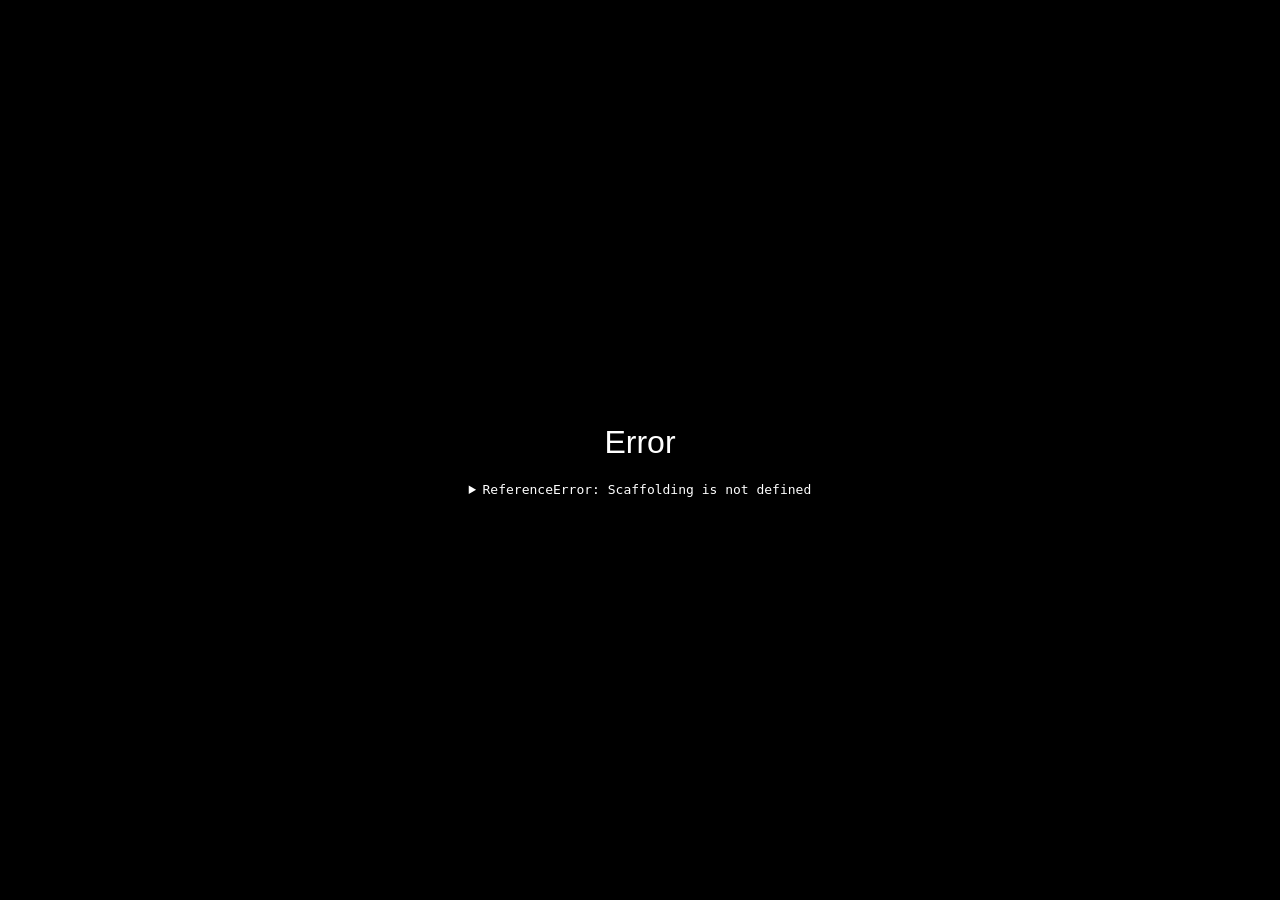
==== commit 5fb40f00: "added stuff" ====
--- a/index.html
+++ b/index.html
@@ -1,1579 +1,279 @@
 <!DOCTYPE html>
-<html lang="en">
+<!-- -->
+<html>
 <head>
-    <meta charset="UTF-8">
-    <meta name="viewport" content="width=device-width, initial-scale=1">
-    <title>Mii Maker Style Creator</title>
-    <style>
-        :root {
-            --sky: #86b4df;
-            --sky-deep: #507da8;
-            --panel: #f6f1de;
-            --panel-shadow: rgba(26, 43, 61, 0.2);
-            --line: #22425c;
-            --accent: #ef8b31;
-            --accent-soft: #ffd9aa;
-            --mint: #c7e7d5;
-            --stage-width: 390;
-            --stage-height: 560;
-            --stage-scale: min(1, calc((100vw - 48px) / var(--stage-width)), calc((100vh - 80px) / var(--stage-height)));
-        }
-
-        * { box-sizing: border-box; }
-
-        html, body {
-            margin: 0;
-            min-height: 100%;
-            background: linear-gradient(180deg, #9cc5ea 0%, #74a6d4 100%);
-            color: #183147;
-            font-family: "Trebuchet MS", "Verdana", sans-serif;
-            overflow-x: hidden;
-        }
-
-        body::before {
-            content: "";
-            position: fixed;
-            inset: -30%;
-            background:
-                radial-gradient(circle at 20% 20%, rgba(255, 250, 233, 0.7), transparent 24%),
-                radial-gradient(circle at 80% 18%, rgba(255, 214, 153, 0.35), transparent 18%),
-                radial-gradient(circle at 40% 80%, rgba(255, 255, 255, 0.35), transparent 24%);
-            pointer-events: none;
-            z-index: 0;
-        }
-
-        .moving-bg {
-            position: fixed;
-            inset: -40%;
-            background: url("Background.png") center/480px repeat;
-            opacity: 0.26;
-            animation: drift 42s linear infinite;
-            z-index: 0;
-            pointer-events: none;
-        }
-
-        @keyframes drift {
-            from { transform: translate3d(0, 0, 0); }
-            to { transform: translate3d(-220px, -180px, 0); }
-        }
-
-        .start-screen {
-            position: fixed;
-            inset: 0;
-            z-index: 20;
-            display: grid;
-            place-items: center;
-            padding: 24px;
-            background: linear-gradient(180deg, rgba(74, 122, 168, 0.93), rgba(51, 91, 131, 0.94));
-        }
-
-        .start-card {
-            width: min(720px, 100%);
-            background: linear-gradient(180deg, rgba(255, 248, 231, 0.98), rgba(247, 239, 215, 0.98));
-            border: 5px solid #fff;
-            border-radius: 36px;
-            padding: 28px;
-            box-shadow: 0 24px 56px rgba(12, 30, 47, 0.28);
-            display: grid;
-            gap: 18px;
-        }
-
-        .hero-row {
-            display: grid;
-            grid-template-columns: 1.2fr 0.8fr;
-            gap: 18px;
-            align-items: center;
-        }
-
-        .hero-copy h1 {
-            margin: 0 0 10px;
-            font-size: clamp(2rem, 6vw, 3.4rem);
-            line-height: 0.95;
-            text-transform: uppercase;
-            letter-spacing: 0.04em;
-            font-family: "Arial Black", "Trebuchet MS", sans-serif;
-            color: #214664;
-        }
-
-        .hero-copy p {
-            margin: 0;
-            font-size: 1rem;
-            line-height: 1.45;
-            max-width: 42ch;
-        }
-
-        .hero-copy p,
-        #character-vibe,
-        #editor-subtitle,
-        #preset-help,
-        #tool-note,
-        #active-target,
-        .preset-label {
-            display: none !important;
-        }
-
-        .start-preview {
-            min-height: 210px;
-            border-radius: 28px;
-            border: 4px solid #d9ecf5;
-            background:
-                radial-gradient(circle at 50% 20%, rgba(255,255,255,0.7), transparent 40%),
-                linear-gradient(180deg, #8cc0e9 0%, #6f9fca 100%);
-            position: relative;
-            overflow: hidden;
-        }
-
-        .start-preview .preview-head,
-        .start-preview .preview-hair,
-        .start-preview .preview-eye,
-        .start-preview .preview-mouth {
-            position: absolute;
-            left: 50%;
-            transform: translateX(-50%);
-            background: #f0c8a0;
-            mask-repeat: no-repeat;
-            mask-position: center;
-            mask-size: contain;
-            -webkit-mask-repeat: no-repeat;
-            -webkit-mask-position: center;
-            -webkit-mask-size: contain;
-        }
-
-        .start-preview .preview-head {
-            width: 120px;
-            height: 110px;
-            top: 40px;
-            background: #daaa73;
-            mask-image: url("head.png");
-            -webkit-mask-image: url("head.png");
-        }
-
-        .start-preview .preview-hair {
-            width: 180px;
-            height: 160px;
-            top: 8px;
-            background: #3d2d15;
-            mask-image: url("hair.png");
-            -webkit-mask-image: url("hair.png");
-        }
-
-        .start-preview .preview-eye.left,
-        .start-preview .preview-eye.right {
-            width: 32px;
-            height: 38px;
-            top: 82px;
-            background: url("eye.png") center/contain no-repeat;
-        }
-
-        .start-preview .preview-eye.left { margin-left: -23px; }
-        .start-preview .preview-eye.right { margin-left: 23px; transform: translateX(-50%) scaleX(-1); }
-
-        .start-preview .preview-mouth {
-            width: 22px;
-            height: 16px;
-            top: 118px;
-            background: #000;
-            mask-image: url("Mouth.png");
-            -webkit-mask-image: url("Mouth.png");
-        }
-
-        .start-actions {
-            display: flex;
-            gap: 12px;
-            flex-wrap: wrap;
-        }
-
-        .primary-btn,
-        .ghost-btn,
-        .tab-btn,
-        .preset-btn,
-        .swatch-btn,
-        .tool-btn,
-        .mini-btn {
-            border: 0;
-            cursor: pointer;
-            font: inherit;
-            color: inherit;
-        }
-
-        .primary-btn,
-        .ghost-btn {
-            min-height: 58px;
-            padding: 0 22px;
-            border-radius: 999px;
-            font-weight: 700;
-            text-transform: uppercase;
-            letter-spacing: 0.05em;
-        }
-
-        .primary-btn {
-            background: linear-gradient(180deg, #ef9b43, #d96e1f);
-            color: #fff8ef;
-            box-shadow: inset 0 -4px 0 rgba(130, 53, 16, 0.22);
-        }
-
-        .ghost-btn {
-            background: #dbe9f3;
-            color: #214664;
-        }
-
-        .app {
-            position: relative;
-            z-index: 1;
-            min-height: 100vh;
-            display: none;
-            padding: 18px;
-        }
-
-        .layout {
-            width: min(1320px, 100%);
-            margin: 0 auto;
-            display: grid;
-            grid-template-columns: minmax(320px, 430px) minmax(320px, 1fr);
-            gap: 22px;
-            align-items: start;
-        }
-
-        .panel {
-            background: linear-gradient(180deg, rgba(249, 245, 229, 0.98), rgba(241, 234, 210, 0.98));
-            border: 5px solid #fff;
-            border-radius: 34px;
-            box-shadow: 0 22px 52px var(--panel-shadow);
-        }
-
-        .stage-panel {
-            padding: 20px;
-            position: sticky;
-            top: 18px;
-        }
-
-        .stage-topbar,
-        .editor-topbar {
-            display: flex;
-            justify-content: space-between;
-            gap: 10px;
-            align-items: center;
-            margin-bottom: 16px;
-        }
-
-        .title-stack h2,
-        .title-stack p,
-        .editor-heading h3,
-        .editor-heading p {
-            margin: 0;
-        }
-
-        .title-stack h2,
-        .editor-heading h3 {
-            text-transform: uppercase;
-            letter-spacing: 0.05em;
-            font-family: "Arial Black", "Trebuchet MS", sans-serif;
-        }
-
-        .title-stack p,
-        .editor-heading p {
-            color: #4a667d;
-            font-size: 0.95rem;
-        }
-
-        .topbar-actions {
-            display: flex;
-            gap: 8px;
-            flex-wrap: wrap;
-            justify-content: flex-end;
-        }
-
-        .mini-btn {
-            min-height: 42px;
-            padding: 0 14px;
-            border-radius: 999px;
-            background: #dceaf3;
-            color: #23455f;
-            font-weight: 700;
-            text-transform: uppercase;
-            letter-spacing: 0.04em;
-        }
-
-        .mini-btn.active {
-            background: linear-gradient(180deg, #ef9b43, #d96e1f);
-            color: #fff8ef;
-        }
-
-        .stage-wrap {
-            border-radius: 30px;
-            padding: 18px;
-            background:
-                radial-gradient(circle at 50% 10%, rgba(255,255,255,0.74), transparent 35%),
-                linear-gradient(180deg, #7db4dc 0%, #6e9fc8 100%);
-            border: 4px solid #d7ebf7;
-            overflow: hidden;
-        }
-
-        .stage-shell {
-            width: calc(var(--stage-width) * 1px * var(--stage-scale));
-            height: calc(var(--stage-height) * 1px * var(--stage-scale));
-            margin: 0 auto;
-            display: grid;
-            place-items: center;
-        }
-
-        .stage {
-            width: calc(var(--stage-width) * 1px);
-            height: calc(var(--stage-height) * 1px);
-            transform: scale(var(--stage-scale));
-            transform-origin: center;
-            position: relative;
-            image-rendering: pixelated;
-            filter: drop-shadow(0 20px 30px rgba(25, 50, 78, 0.18));
-        }
-
-        .shadow-disc {
-            position: absolute;
-            left: 50%;
-            bottom: 40px;
-            width: 158px;
-            height: 28px;
-            transform: translateX(-50%);
-            border-radius: 50%;
-            background: rgba(34, 66, 92, 0.18);
-            filter: blur(4px);
-        }
-
-        .avatar-part {
-            position: absolute;
-            left: 50%;
-            transform-origin: center;
-            pointer-events: none;
-        }
-
-        #eye-left,
-        #eye-right {
-            background: url("eye.png") center/contain no-repeat;
-        }
-
-        .mask-part {
-            mask-repeat: no-repeat;
-            mask-position: center;
-            mask-size: contain;
-            -webkit-mask-repeat: no-repeat;
-            -webkit-mask-position: center;
-            -webkit-mask-size: contain;
-        }
-
-        .stat-row {
-            display: grid;
-            grid-template-columns: repeat(3, 1fr);
-            gap: 10px;
-            margin-top: 14px;
-        }
-
-        .stat-chip {
-            background: #fffaf0;
-            border: 3px solid #d8e8f1;
-            border-radius: 20px;
-            padding: 12px;
-            text-align: center;
-        }
-
-        .stat-chip strong,
-        .stat-chip span {
-            display: block;
-        }
-
-        .stat-chip strong {
-            font-size: 0.78rem;
-            letter-spacing: 0.05em;
-            text-transform: uppercase;
-            color: #547089;
-            margin-bottom: 4px;
-        }
-
-        .stat-chip span {
-            font-weight: 700;
-        }
-
-        .editor-panel {
-            padding: 20px;
-            display: grid;
-            gap: 14px;
-        }
-
-        .tab-row {
-            display: grid;
-            grid-template-columns: repeat(6, 1fr);
-            gap: 10px;
-        }
-
-        .tab-btn {
-            min-height: 70px;
-            border-radius: 24px;
-            background: linear-gradient(180deg, #dce9f3, #c7dae8);
-            border: 3px solid transparent;
-            text-transform: uppercase;
-            font-weight: 700;
-            letter-spacing: 0.04em;
-            color: #2a4a62;
-        }
-
-        .tab-btn.active {
-            background: linear-gradient(180deg, #ffd48a, #f2a449);
-            border-color: rgba(255,255,255,0.7);
-            color: #553111;
-        }
-
-        .editor-grid {
-            display: grid;
-            grid-template-columns: minmax(260px, 1fr) 290px;
-            gap: 14px;
-        }
-
-        .card {
-            background: rgba(255, 252, 243, 0.82);
-            border: 3px solid #dbe8f0;
-            border-radius: 26px;
-            padding: 16px;
-        }
-
-        .section-title {
-            margin: 0 0 12px;
-            text-transform: uppercase;
-            letter-spacing: 0.05em;
-            color: #34546d;
-            font-size: 0.9rem;
-        }
-
-        .preset-grid {
-            display: grid;
-            grid-template-columns: repeat(auto-fit, minmax(116px, 1fr));
-            gap: 10px;
-        }
-
-        .preset-btn {
-            min-height: 112px;
-            border-radius: 22px;
-            background: #fffdf7;
-            border: 3px solid #d7e8f2;
-            padding: 10px;
-            display: grid;
-            place-items: center;
-            position: relative;
-            overflow: hidden;
-        }
-
-        .preset-btn.active {
-            border-color: #f0a042;
-            box-shadow: inset 0 0 0 2px rgba(255,255,255,0.9);
-            background: linear-gradient(180deg, #fff8e8, #ffedcc);
-        }
-
-        .preset-label {
-            position: absolute;
-            left: 10px;
-            bottom: 8px;
-            font-size: 0.72rem;
-            font-weight: 700;
-            color: #4b667d;
-            text-transform: uppercase;
-            letter-spacing: 0.04em;
-        }
-
-        .preview-mask {
-            background: currentColor;
-            mask-repeat: no-repeat;
-            mask-position: center;
-            mask-size: contain;
-            -webkit-mask-repeat: no-repeat;
-            -webkit-mask-position: center;
-            -webkit-mask-size: contain;
-        }
-
-        .preview-face {
-            width: 58px;
-            height: 52px;
-            color: #f0c8a0;
-            mask-image: url("head.png");
-            -webkit-mask-image: url("head.png");
-        }
-
-        .preview-hair {
-            width: 80px;
-            height: 70px;
-            color: #5d3b1d;
-            mask-image: url("hair.png");
-            -webkit-mask-image: url("hair.png");
-        }
-
-        .preview-eye {
-            width: 34px;
-            height: 41px;
-            background: url("eye.png") center/contain no-repeat;
-            mask-image: none;
-            -webkit-mask-image: none;
-        }
-
-        .preview-nose {
-            width: 28px;
-            height: 18px;
-            color: #a57e5a;
-            mask-image: url("shading.png");
-            -webkit-mask-image: url("shading.png");
-        }
-
-        .preview-mouth {
-            width: 28px;
-            height: 18px;
-            color: #2b1b19;
-            mask-image: url("Mouth.png");
-            -webkit-mask-image: url("Mouth.png");
-        }
-
-        .preview-shirt {
-            width: 70px;
-            height: 82px;
-            color: #f06fe2;
-            mask-image: url("Body.png");
-            -webkit-mask-image: url("Body.png");
-        }
-
-        .preview-pants {
-            width: 48px;
-            height: 62px;
-            color: #7b8be9;
-            mask-image: url("PantLeg.png");
-            -webkit-mask-image: url("PantLeg.png");
-        }
-
-        .swatch-group {
-            display: grid;
-            gap: 10px;
-        }
-
-        .swatch-strip {
-            display: grid;
-            grid-template-columns: repeat(auto-fit, minmax(48px, 1fr));
-            gap: 10px;
-        }
-
-        .swatch-btn {
-            min-height: 48px;
-            border-radius: 16px;
-            border: 3px solid #d8e8f1;
-            position: relative;
-        }
-
-        .swatch-btn.active::after {
-            content: "";
-            position: absolute;
-            inset: 8px;
-            border: 3px solid rgba(255,255,255,0.92);
-            border-radius: 10px;
-        }
-
-        .custom-color {
-            display: grid;
-            gap: 8px;
-            margin-top: 6px;
-        }
-
-        .custom-color label {
-            font-size: 0.82rem;
-            text-transform: uppercase;
-            letter-spacing: 0.05em;
-            color: #537089;
-            font-weight: 700;
-        }
-
-        .custom-color input {
-            width: 100%;
-            height: 50px;
-            border: 0;
-            padding: 0;
-            background: transparent;
-            cursor: pointer;
-        }
-
-        .tool-grid {
-            display: grid;
-            grid-template-columns: repeat(4, 1fr);
-            gap: 8px;
-        }
-
-        .tool-btn {
-            min-height: 72px;
-            background: url("ButtonBlankSize.png") center/contain no-repeat;
-            display: grid;
-            place-items: center;
-            padding: 10px;
-        }
-
-        .tool-btn img {
-            max-width: 52px;
-            max-height: 34px;
-            image-rendering: pixelated;
-        }
-
-        .tool-btn span {
-            font-size: 0.76rem;
-            font-weight: 700;
-            text-transform: uppercase;
-            letter-spacing: 0.05em;
-            color: #284760;
-        }
-
-        .tool-btn .rot-left { transform: rotate(-90deg); }
-        .tool-btn .rot-right { transform: rotate(90deg); }
-
-        .tool-meta {
-            margin-top: 12px;
-            display: flex;
-            justify-content: space-between;
-            gap: 10px;
-            align-items: center;
-        }
-
-        .tool-meta span {
-            font-size: 0.82rem;
-            color: #527089;
-            text-transform: uppercase;
-            letter-spacing: 0.05em;
-            font-weight: 700;
-        }
-
-        .status-pill {
-            background: #dce9f3;
-            border-radius: 999px;
-            padding: 7px 12px;
-            font-size: 0.8rem;
-            font-weight: 700;
-            text-transform: uppercase;
-            letter-spacing: 0.05em;
-        }
-
-        .legend {
-            margin-top: 10px;
-            color: #4d687e;
-            font-size: 0.9rem;
-            line-height: 1.45;
-        }
-
-        @media (max-width: 1120px) {
-            .layout,
-            .editor-grid,
-            .hero-row {
-                grid-template-columns: 1fr;
-            }
-
-            .stage-panel {
-                position: static;
-            }
-        }
-
-        @media (max-width: 860px) {
-            .tab-row {
-                grid-template-columns: repeat(3, 1fr);
-            }
-        }
-
-        @media (max-width: 640px) {
-            :root {
-                --stage-scale: min(0.88, calc((100vw - 34px) / var(--stage-width)), calc((100vh - 180px) / var(--stage-height)));
-            }
-
-            .app { padding: 12px; }
-            .panel { border-radius: 28px; }
-            .stage-panel,
-            .editor-panel,
-            .start-card { padding: 16px; }
-            .tab-row { gap: 8px; }
-            .tab-btn { min-height: 62px; font-size: 0.82rem; }
-            .tool-grid { grid-template-columns: repeat(4, 1fr); }
-        }
-    </style>
+  <meta charset="utf-8">
+  <meta name="viewport" content="width=device-width, initial-scale=1.0, maximum-scale=1.0, user-scalable=no">
+  <!-- We only include this to explicitly loosen the CSP of various packager environments. It does not provide any security. -->
+  <meta http-equiv="Content-Security-Policy" content="default-src * 'self' 'unsafe-inline' 'unsafe-eval' data: blob:">
+  <title>FormBarPackagerv0.56</title>
+  <style>
+    body {
+      color: #ffffff;
+      font-family: sans-serif;
+      overflow: hidden;
+      margin: 0;
+      padding: 0;
+    }
+    :root, body.is-fullscreen {
+      background-color: #000000;
+    }
+    [hidden] {
+      display: none !important;
+    }
+    h1 {
+      font-weight: normal;
+    }
+    a {
+      color: inherit;
+      text-decoration: underline;
+      cursor: pointer;
+    }
+
+    #app, #loading, #error, #launch {
+      position: absolute;
+      top: 0;
+      left: 0;
+      width: 100%;
+      height: 100%;
+    }
+    .screen {
+      display: flex;
+      flex-direction: column;
+      align-items: center;
+      justify-content: center;
+      text-align: center;
+      cursor: default;
+      user-select: none;
+      -webkit-user-select: none;
+      background-color: #000000;
+    }
+    #launch {
+      background-color: rgba(0, 0, 0, 0.7);
+      cursor: pointer;
+    }
+    
+
+    .progress-bar-outer {
+      border: 1px solid currentColor;
+      height: 10px;
+      width: 200px;
+      max-width: 200px;
+    }
+    .progress-bar-inner {
+      height: 100%;
+      width: 0;
+      background-color: currentColor;
+    }
+    .loading-text, noscript {
+      font-weight: normal;
+      font-size: 36px;
+      margin: 0 0 16px;
+    }
+    .loading-image {
+      margin: 0 0 16px;
+    }
+    #error-message, #error-stack {
+      font-family: monospace;
+      max-width: 600px;
+      white-space: pre-wrap;
+      user-select: text;
+      -webkit-user-select: text;
+    }
+    #error-stack {
+      text-align: left;
+      max-height: 200px;
+      overflow: auto;
+    }
+    
+    
+    .sc-canvas {
+      cursor: auto;
+    }
+    .sc-monitor-root[data-opcode^="data_"] .sc-monitor-value-color {
+      background-color: #ff8c1a;
+    }
+    .sc-monitor-row-value-outer {
+      background-color: #fc662c;
+    }
+    .sc-monitor-row-value-editing .sc-monitor-row-value-outer {
+      background-color: #e25b27;
+    }
+    
+  </style>
+  <meta name="theme-color" content="#000000">
+  
 </head>
 <body>
-    <div class="moving-bg" aria-hidden="true"></div>
-
-    <section class="start-screen" id="start-screen">
-        <div class="start-card">
-            <div class="hero-row">
-                <div class="hero-copy">
-                    <h1>Studio Maker</h1>
-                    <p>Build a playful Mii-style character from the repo's sprite parts. Shape the face, tune the eyes, swap outfit silhouettes, and nudge features until the little gremlin feels right.</p>
-                </div>
-                <div class="start-preview" aria-hidden="true">
-                    <div class="preview-head"></div>
-                    <div class="preview-hair"></div>
-                    <div class="preview-eye left"></div>
-                    <div class="preview-eye right"></div>
-                    <div class="preview-mouth"></div>
-                </div>
-            </div>
-            <div class="start-actions">
-                <button class="primary-btn" id="enter-btn">Start Building</button>
-                <button class="ghost-btn" id="randomize-start-btn">Random Character</button>
-            </div>
-        </div>
-    </section>
-
-    <main class="app" id="app">
-        <div class="layout">
-            <section class="panel stage-panel">
-                <div class="stage-topbar">
-                    <div class="title-stack">
-                        <h2 id="character-name">TEST</h2>
-                        <p id="character-vibe"></p>
-                    </div>
-                    <div class="topbar-actions">
-                        <button class="mini-btn" id="randomize-btn">Randomize</button>
-                        <button class="mini-btn" id="reset-btn">Reset</button>
-                        <button class="mini-btn" id="music-btn">Music Off</button>
-                    </div>
-                </div>
-
-                <div class="stage-wrap">
-                    <div class="stage-shell">
-                        <div class="stage" id="stage">
-                            <div class="shadow-disc"></div>
-
-                            <div id="foot-left" class="avatar-part mask-part"></div>
-                            <div id="foot-right" class="avatar-part mask-part"></div>
-                            <div id="pant-left" class="avatar-part mask-part"></div>
-                            <div id="pant-right" class="avatar-part mask-part"></div>
-
-                            <div id="arm-left" class="avatar-part mask-part"></div>
-                            <div id="arm-right" class="avatar-part mask-part"></div>
-                            <div id="sleeve-left" class="avatar-part mask-part"></div>
-                            <div id="sleeve-right" class="avatar-part mask-part"></div>
-                            <div id="body" class="avatar-part mask-part"></div>
-
-                            <div id="head" class="avatar-part mask-part"></div>
-                            <div id="nose" class="avatar-part mask-part"></div>
-                            <div id="eyes" class="avatar-part">
-                                <div id="eye-left" class="avatar-part mask-part"></div>
-                                <div id="eye-right" class="avatar-part mask-part"></div>
-                            </div>
-                            <div id="mouth" class="avatar-part mask-part"></div>
-                            <div id="hair" class="avatar-part mask-part"></div>
-                        </div>
-                    </div>
-                </div>
-
-                <div class="stat-row">
-                    <div class="stat-chip">
-                        <strong>Face</strong>
-                        <span id="face-stat">Default</span>
-                    </div>
-                    <div class="stat-chip">
-                        <strong>Eyes</strong>
-                        <span id="eye-stat">Default</span>
-                    </div>
-                    <div class="stat-chip">
-                        <strong>Outfit</strong>
-                        <span id="outfit-stat">Default</span>
-                    </div>
-                </div>
-            </section>
-
-            <section class="panel editor-panel">
-                <div class="editor-topbar">
-                    <div class="editor-heading">
-                        <h3 id="editor-title">Face Studio</h3>
-                        <p id="editor-subtitle">Choose a base shape and tone, then fine-tune with the pad.</p>
-                    </div>
-                    <div class="status-pill" id="active-target">Editing Face</div>
-                </div>
-
-                <div class="tab-row" id="tab-row"></div>
-
-                <div class="editor-grid">
-                    <div class="card">
-                        <h4 class="section-title" id="preset-title">Presets</h4>
-                        <div class="preset-grid" id="preset-grid"></div>
-                        <div class="legend" id="preset-help"></div>
-                    </div>
-
-                    <div class="card">
-                        <h4 class="section-title">Colors</h4>
-                        <div class="swatch-group" id="swatch-group"></div>
-                        <div class="custom-color">
-                            <label for="custom-color">Dial in a custom color</label>
-                            <input type="color" id="custom-color" value="#f0c8a0">
-                        </div>
-                    </div>
-                </div>
-
-                <div class="card">
-                    <h4 class="section-title">Adjust</h4>
-                    <div class="tool-grid">
-                        <button class="tool-btn" data-action="y:-4"><img src="UArrowSymbol.png" alt="Move up"></button>
-                        <button class="tool-btn" data-action="scale:0.04"><img src="LargenSymbol.png" alt="Grow"></button>
-                        <button class="tool-btn" data-action="rotate:-8"><img src="RotateSymbolL.png" alt="Rotate left"></button>
-                        <button class="tool-btn" data-action="spacing:2"><img src="WidenSymbol.png" alt="Widen"></button>
-
-                        <button class="tool-btn" data-action="y:4"><img src="DArrowSymbol.png" alt="Move down"></button>
-                        <button class="tool-btn" data-action="scale:-0.04"><img src="ShrinkenSymbol.png" alt="Shrink"></button>
-                        <button class="tool-btn" data-action="rotate:8"><img src="RotateSymbolR.png" alt="Rotate right"></button>
-                        <button class="tool-btn" data-action="spacing:-2"><img src="NarrowSymbol.png" alt="Narrow"></button>
-
-                        <button class="tool-btn" data-action="x:-4"><img class="rot-left" src="UArrowSymbol.png" alt="Move left"></button>
-                        <button class="tool-btn" data-action="reset-adjustments"><span>Reset</span></button>
-                        <button class="tool-btn" data-action="x:4"><img class="rot-right" src="UArrowSymbol.png" alt="Move right"></button>
-                        <button class="tool-btn" data-action="mirror"><span>Flip</span></button>
-                    </div>
-                    <div class="tool-meta">
-                        <span id="tool-note">Face uses move, size, and tilt. Spacing applies to eye and mouth-heavy features.</span>
-                        <button class="mini-btn" id="snap-btn">Snap To Preset</button>
-                    </div>
-                </div>
-            </section>
-        </div>
-    </main>
-
-    <audio id="bgm" src="Music.mp3" loop></audio>
-
+  <div id="app"></div>
+
+  
+
+  <div id="loading" class="screen">
+    <noscript>Enable JavaScript</noscript>
+    
+    
+    <div class="progress-bar-outer"><div class="progress-bar-inner" id="loading-inner"></div></div>
+  </div>
+
+  <div id="error" class="screen" hidden>
+    <h1>Error</h1>
+    <details>
+      <summary id="error-message"></summary>
+      <p id="error-stack"></p>
+    </details>
+  </div>
+
+  <script src="script.js"></script>
+  <script>
+    const appElement = document.getElementById('app');
+    const launchScreen = document.getElementById('launch');
+    const loadingScreen = document.getElementById('loading');
+    const loadingInner = document.getElementById('loading-inner');
+    const errorScreen = document.getElementById('error');
+    const errorScreenMessage = document.getElementById('error-message');
+    const errorScreenStack = document.getElementById('error-stack');
+
+    const handleError = (error) => {
+      console.error(error);
+      if (!errorScreen.hidden) return;
+      errorScreen.hidden = false;
+      errorScreenMessage.textContent = '' + error;
+      let debug = error && error.stack || 'no stack';
+      debug += '\nUser agent: ' + navigator.userAgent;
+      errorScreenStack.textContent = debug;
+    };
+    const setProgress = (progress) => {
+      if (loadingInner) loadingInner.style.width = progress * 100 + '%';
+    };
+    const interpolate = (a, b, t) => a + t * (b - a);
+
+    try {
+      setProgress(0.1);
+
+      const scaffolding = new Scaffolding.Scaffolding();
+      scaffolding.width = 480;
+      scaffolding.height = 360;
+      scaffolding.resizeMode = "preserve-ratio";
+      scaffolding.editableLists = false;
+      scaffolding.usePackagedRuntime = true;
+      scaffolding.setup();
+      scaffolding.appendTo(appElement);
+
+      const vm = scaffolding.vm;
+      window.scaffolding = scaffolding;
+      window.vm = scaffolding.vm;
+      window.Scratch = {
+        vm,
+        renderer: vm.renderer,
+        audioEngine: vm.runtime.audioEngine,
+        bitmapAdapter: vm.runtime.v2BitmapAdapter,
+        videoProvider: vm.runtime.ioDevices.video.provider
+      };
+
+      vm.runtime.isPackagedProject = true;
+      scaffolding.setUsername("player####".replace(/#/g, () => Math.floor(Math.random() * 10)));
+      scaffolding.setAccentColor("#00c3ff");
+
+      try {
+        scaffolding.addCloudProvider(new Scaffolding.Cloud.WebSocketProvider(["wss://clouddata.turbowarp.org","wss://clouddata.turbowarp.xyz"], "p4-@FormBarPackagerv0.56.pmp"));
+      } catch (error) {
+        console.error(error);
+      }
+
+      vm.setTurboMode(false);
+      if (vm.setInterpolation) vm.setInterpolation(false);
+      if (vm.setFramerate) vm.setFramerate(30);
+      if (vm.renderer.setUseHighQualityRender) vm.renderer.setUseHighQualityRender(false);
+      if (vm.setRuntimeOptions) vm.setRuntimeOptions({
+        fencing: true,
+        miscLimits: true,
+        maxClones: 300,
+        dangerousOptimizations: false
+      });
+      if (vm.setCompilerOptions) vm.setCompilerOptions({
+        enabled: true,
+        warpTimer: false
+      });
+      if (vm.renderer.setMaxTextureDimension) vm.renderer.setMaxTextureDimension(2048);
+
+      if (typeof ScaffoldingAddons !== 'undefined') {
+        ScaffoldingAddons.run(scaffolding, {"gamepad":false,"pointerlock":false,"specialCloudBehaviors":false,"unsafeCloudBehaviors":false,"pause":false});
+      }
+
+      scaffolding.setExtensionSecurityManager({
+        getSandboxMode: () => 'unsandboxed',
+        canLoadExtensionFromProject: () => true
+      });
+      for (const extension of ["data:text/javascript;,(function(Scratch)%20%7B%20%2F%2F%20name%3A%20Text%20To%20Speech%3A%20Redone%0A%2F%2F%20credit%3A%20PuzzlingGGG%0A%2F%2F%20description%3A%20Generate%20better%20TTS!%20Made%20using%20TTS%20Tool%20API!%0A%0Aclass%20TextToSpeechRedone%20%7B%0A%09constructor()%20%7B%0A%09%09this.audioUrl%20%3D%20null%3B%0A%09%09this.audio%20%3D%20null%3B%0A%09%09this.voices%20%3D%20%5B%7B%22text%22%3A%22Amazon%20Australian%20English%20(Nicole)%22%2C%22value%22%3A%22%7B%5C%22voiceName%5C%22%3A%20%5C%22Amazon%20Australian%20English%20(Nicole)%5C%22%2C%20%5C%22lang%5C%22%3A%20%5C%22en-AU%5C%22%7D%22%7D%2C%7B%22text%22%3A%22Amazon%20Australian%20English%20(Russell)%22%2C%22value%22%3A%22%7B%5C%22voiceName%5C%22%3A%20%5C%22Amazon%20Australian%20English%20(Russell)%5C%22%2C%20%5C%22lang%5C%22%3A%20%5C%22en-AU%5C%22%7D%22%7D%2C%7B%22text%22%3A%22Amazon%20Brazilian%20Portuguese%20(Ricardo)%22%2C%22value%22%3A%22%7B%5C%22voiceName%5C%22%3A%20%5C%22Amazon%20Brazilian%20Portuguese%20(Ricardo)%5C%22%2C%20%5C%22lang%5C%22%3A%20%5C%22pt-BR%5C%22%7D%22%7D%2C%7B%22text%22%3A%22Amazon%20Brazilian%20Portuguese%20(Vitoria)%22%2C%22value%22%3A%22%7B%5C%22voiceName%5C%22%3A%20%5C%22Amazon%20Brazilian%20Portuguese%20(Vitoria)%5C%22%2C%20%5C%22lang%5C%22%3A%20%5C%22pt-BR%5C%22%7D%22%7D%2C%7B%22text%22%3A%22Amazon%20British%20English%20(Amy)%22%2C%22value%22%3A%22%7B%5C%22voiceName%5C%22%3A%20%5C%22Amazon%20British%20English%20(Amy)%5C%22%2C%20%5C%22lang%5C%22%3A%20%5C%22en-GB%5C%22%7D%22%7D%2C%7B%22text%22%3A%22Amazon%20British%20English%20(Brian)%22%2C%22value%22%3A%22%7B%5C%22voiceName%5C%22%3A%20%5C%22Amazon%20British%20English%20(Brian)%5C%22%2C%20%5C%22lang%5C%22%3A%20%5C%22en-GB%5C%22%7D%22%7D%2C%7B%22text%22%3A%22Amazon%20British%20English%20(Emma)%22%2C%22value%22%3A%22%7B%5C%22voiceName%5C%22%3A%20%5C%22Amazon%20British%20English%20(Emma)%5C%22%2C%20%5C%22lang%5C%22%3A%20%5C%22en-GB%5C%22%7D%22%7D%2C%7B%22text%22%3A%22Amazon%20Canadian%20French%20(Chantal)%22%2C%22value%22%3A%22%7B%5C%22voiceName%5C%22%3A%20%5C%22Amazon%20Canadian%20French%20(Chantal)%5C%22%2C%20%5C%22lang%5C%22%3A%20%5C%22fr-CA%5C%22%7D%22%7D%2C%7B%22text%22%3A%22Amazon%20Castilian%20Spanish%20(Conchita)%22%2C%22value%22%3A%22%7B%5C%22voiceName%5C%22%3A%20%5C%22Amazon%20Castilian%20Spanish%20(Conchita)%5C%22%2C%20%5C%22lang%5C%22%3A%20%5C%22es-ES%5C%22%7D%22%7D%2C%7B%22text%22%3A%22Amazon%20Castilian%20Spanish%20(Enrique)%22%2C%22value%22%3A%22%7B%5C%22voiceName%5C%22%3A%20%5C%22Amazon%20Castilian%20Spanish%20(Enrique)%5C%22%2C%20%5C%22lang%5C%22%3A%20%5C%22es-ES%5C%22%7D%22%7D%2C%7B%22text%22%3A%22Amazon%20Danish%20(Mads)%22%2C%22value%22%3A%22%7B%5C%22voiceName%5C%22%3A%20%5C%22Amazon%20Danish%20(Mads)%5C%22%2C%20%5C%22lang%5C%22%3A%20%5C%22da-DK%5C%22%7D%22%7D%2C%7B%22text%22%3A%22Amazon%20Danish%20(Naja)%22%2C%22value%22%3A%22%7B%5C%22voiceName%5C%22%3A%20%5C%22Amazon%20Danish%20(Naja)%5C%22%2C%20%5C%22lang%5C%22%3A%20%5C%22da-DK%5C%22%7D%22%7D%2C%7B%22text%22%3A%22Amazon%20Dutch%20(Lotte)%22%2C%22value%22%3A%22%7B%5C%22voiceName%5C%22%3A%20%5C%22Amazon%20Dutch%20(Lotte)%5C%22%2C%20%5C%22lang%5C%22%3A%20%5C%22nl-NL%5C%22%7D%22%7D%2C%7B%22text%22%3A%22Amazon%20Dutch%20(Ruben)%22%2C%22value%22%3A%22%7B%5C%22voiceName%5C%22%3A%20%5C%22Amazon%20Dutch%20(Ruben)%5C%22%2C%20%5C%22lang%5C%22%3A%20%5C%22nl-NL%5C%22%7D%22%7D%2C%7B%22text%22%3A%22Amazon%20French%20(Celine)%22%2C%22value%22%3A%22%7B%5C%22voiceName%5C%22%3A%20%5C%22Amazon%20French%20(Celine)%5C%22%2C%20%5C%22lang%5C%22%3A%20%5C%22fr-FR%5C%22%7D%22%7D%2C%7B%22text%22%3A%22Amazon%20French%20(Mathieu)%22%2C%22value%22%3A%22%7B%5C%22voiceName%5C%22%3A%20%5C%22Amazon%20French%20(Mathieu)%5C%22%2C%20%5C%22lang%5C%22%3A%20%5C%22fr-FR%5C%22%7D%22%7D%2C%7B%22text%22%3A%22Amazon%20German%20(Hans)%22%2C%22value%22%3A%22%7B%5C%22voiceName%5C%22%3A%20%5C%22Amazon%20German%20(Hans)%5C%22%2C%20%5C%22lang%5C%22%3A%20%5C%22de-DE%5C%22%7D%22%7D%2C%7B%22text%22%3A%22Amazon%20German%20(Marlene)%22%2C%22value%22%3A%22%7B%5C%22voiceName%5C%22%3A%20%5C%22Amazon%20German%20(Marlene)%5C%22%2C%20%5C%22lang%5C%22%3A%20%5C%22de-DE%5C%22%7D%22%7D%2C%7B%22text%22%3A%22Amazon%20Icelandic%20(Dora)%22%2C%22value%22%3A%22%7B%5C%22voiceName%5C%22%3A%20%5C%22Amazon%20Icelandic%20(Dora)%5C%22%2C%20%5C%22lang%5C%22%3A%20%5C%22is-IS%5C%22%7D%22%7D%2C%7B%22text%22%3A%22Amazon%20Icelandic%20(Karl)%22%2C%22value%22%3A%22%7B%5C%22voiceName%5C%22%3A%20%5C%22Amazon%20Icelandic%20(Karl)%5C%22%2C%20%5C%22lang%5C%22%3A%20%5C%22is-IS%5C%22%7D%22%7D%2C%7B%22text%22%3A%22Amazon%20Indian%20English%20(Raveena)%22%2C%22value%22%3A%22%7B%5C%22voiceName%5C%22%3A%20%5C%22Amazon%20Indian%20English%20(Raveena)%5C%22%2C%20%5C%22lang%5C%22%3A%20%5C%22en-IN%5C%22%7D%22%7D%2C%7B%22text%22%3A%22Amazon%20Italian%20(Carla)%22%2C%22value%22%3A%22%7B%5C%22voiceName%5C%22%3A%20%5C%22Amazon%20Italian%20(Carla)%5C%22%2C%20%5C%22lang%5C%22%3A%20%5C%22it-IT%5C%22%7D%22%7D%2C%7B%22text%22%3A%22Amazon%20Italian%20(Giorgio)%22%2C%22value%22%3A%22%7B%5C%22voiceName%5C%22%3A%20%5C%22Amazon%20Italian%20(Giorgio)%5C%22%2C%20%5C%22lang%5C%22%3A%20%5C%22it-IT%5C%22%7D%22%7D%2C%7B%22text%22%3A%22Amazon%20Norwegian%20(Liv)%22%2C%22value%22%3A%22%7B%5C%22voiceName%5C%22%3A%20%5C%22Amazon%20Norwegian%20(Liv)%5C%22%2C%20%5C%22lang%5C%22%3A%20%5C%22nb-NO%5C%22%7D%22%7D%2C%7B%22text%22%3A%22Amazon%20Polish%20(Ewa)%22%2C%22value%22%3A%22%7B%5C%22voiceName%5C%22%3A%20%5C%22Amazon%20Polish%20(Ewa)%5C%22%2C%20%5C%22lang%5C%22%3A%20%5C%22pl-PL%5C%22%7D%22%7D%2C%7B%22text%22%3A%22Amazon%20Polish%20(Jacek)%22%2C%22value%22%3A%22%7B%5C%22voiceName%5C%22%3A%20%5C%22Amazon%20Polish%20(Jacek)%5C%22%2C%20%5C%22lang%5C%22%3A%20%5C%22pl-PL%5C%22%7D%22%7D%2C%7B%22text%22%3A%22Amazon%20Polish%20(Jan)%22%2C%22value%22%3A%22%7B%5C%22voiceName%5C%22%3A%20%5C%22Amazon%20Polish%20(Jan)%5C%22%2C%20%5C%22lang%5C%22%3A%20%5C%22pl-PL%5C%22%7D%22%7D%2C%7B%22text%22%3A%22Amazon%20Polish%20(Maja)%22%2C%22value%22%3A%22%7B%5C%22voiceName%5C%22%3A%20%5C%22Amazon%20Polish%20(Maja)%5C%22%2C%20%5C%22lang%5C%22%3A%20%5C%22pl-PL%5C%22%7D%22%7D%2C%7B%22text%22%3A%22Amazon%20Portuguese%20(Cristiano)%22%2C%22value%22%3A%22%7B%5C%22voiceName%5C%22%3A%20%5C%22Amazon%20Portuguese%20(Cristiano)%5C%22%2C%20%5C%22lang%5C%22%3A%20%5C%22pt-PT%5C%22%7D%22%7D%2C%7B%22text%22%3A%22Amazon%20Portuguese%20(Ines)%22%2C%22value%22%3A%22%7B%5C%22voiceName%5C%22%3A%20%5C%22Amazon%20Portuguese%20(Ines)%5C%22%2C%20%5C%22lang%5C%22%3A%20%5C%22pt-PT%5C%22%7D%22%7D%2C%7B%22text%22%3A%22Amazon%20Romanian%20(Carmen)%22%2C%22value%22%3A%22%7B%5C%22voiceName%5C%22%3A%20%5C%22Amazon%20Romanian%20(Carmen)%5C%22%2C%20%5C%22lang%5C%22%3A%20%5C%22ro-RO%5C%22%7D%22%7D%2C%7B%22text%22%3A%22Amazon%20Russian%20(Maxim)%22%2C%22value%22%3A%22%7B%5C%22voiceName%5C%22%3A%20%5C%22Amazon%20Russian%20(Maxim)%5C%22%2C%20%5C%22lang%5C%22%3A%20%5C%22ru-RU%5C%22%7D%22%7D%2C%7B%22text%22%3A%22Amazon%20Russian%20(Tatyana)%22%2C%22value%22%3A%22%7B%5C%22voiceName%5C%22%3A%20%5C%22Amazon%20Russian%20(Tatyana)%5C%22%2C%20%5C%22lang%5C%22%3A%20%5C%22ru-RU%5C%22%7D%22%7D%2C%7B%22text%22%3A%22Amazon%20Swedish%20(Astrid)%22%2C%22value%22%3A%22%7B%5C%22voiceName%5C%22%3A%20%5C%22Amazon%20Swedish%20(Astrid)%5C%22%2C%20%5C%22lang%5C%22%3A%20%5C%22sv-SE%5C%22%7D%22%7D%2C%7B%22text%22%3A%22Amazon%20Turkish%20(Filiz)%22%2C%22value%22%3A%22%7B%5C%22voiceName%5C%22%3A%20%5C%22Amazon%20Turkish%20(Filiz)%5C%22%2C%20%5C%22lang%5C%22%3A%20%5C%22tr-TR%5C%22%7D%22%7D%2C%7B%22text%22%3A%22Amazon%20US%20English%20(Ivy)%22%2C%22value%22%3A%22%7B%5C%22voiceName%5C%22%3A%20%5C%22Amazon%20US%20English%20(Ivy)%5C%22%2C%20%5C%22lang%5C%22%3A%20%5C%22en-US%5C%22%7D%22%7D%2C%7B%22text%22%3A%22Amazon%20US%20English%20(Joey)%22%2C%22value%22%3A%22%7B%5C%22voiceName%5C%22%3A%20%5C%22Amazon%20US%20English%20(Joey)%5C%22%2C%20%5C%22lang%5C%22%3A%20%5C%22en-US%5C%22%7D%22%7D%2C%7B%22text%22%3A%22Amazon%20US%20English%20(Justin)%22%2C%22value%22%3A%22%7B%5C%22voiceName%5C%22%3A%20%5C%22Amazon%20US%20English%20(Justin)%5C%22%2C%20%5C%22lang%5C%22%3A%20%5C%22en-US%5C%22%7D%22%7D%2C%7B%22text%22%3A%22Amazon%20US%20English%20(Kendra)%22%2C%22value%22%3A%22%7B%5C%22voiceName%5C%22%3A%20%5C%22Amazon%20US%20English%20(Kendra)%5C%22%2C%20%5C%22lang%5C%22%3A%20%5C%22en-US%5C%22%7D%22%7D%2C%7B%22text%22%3A%22Amazon%20US%20English%20(Kimberly)%22%2C%22value%22%3A%22%7B%5C%22voiceName%5C%22%3A%20%5C%22Amazon%20US%20English%20(Kimberly)%5C%22%2C%20%5C%22lang%5C%22%3A%20%5C%22en-US%5C%22%7D%22%7D%2C%7B%22text%22%3A%22Amazon%20US%20English%20(Salli)%22%2C%22value%22%3A%22%7B%5C%22voiceName%5C%22%3A%20%5C%22Amazon%20US%20English%20(Salli)%5C%22%2C%20%5C%22lang%5C%22%3A%20%5C%22en-US%5C%22%7D%22%7D%2C%7B%22text%22%3A%22Amazon%20US%20Spanish%20(Miguel)%22%2C%22value%22%3A%22%7B%5C%22voiceName%5C%22%3A%20%5C%22Amazon%20US%20Spanish%20(Miguel)%5C%22%2C%20%5C%22lang%5C%22%3A%20%5C%22es-US%5C%22%7D%22%7D%2C%7B%22text%22%3A%22Amazon%20US%20Spanish%20(Penelope)%22%2C%22value%22%3A%22%7B%5C%22voiceName%5C%22%3A%20%5C%22Amazon%20US%20Spanish%20(Penelope)%5C%22%2C%20%5C%22lang%5C%22%3A%20%5C%22es-US%5C%22%7D%22%7D%2C%7B%22text%22%3A%22Amazon%20Welsh%20(Gwyneth)%22%2C%22value%22%3A%22%7B%5C%22voiceName%5C%22%3A%20%5C%22Amazon%20Welsh%20(Gwyneth)%5C%22%2C%20%5C%22lang%5C%22%3A%20%5C%22cy-GB%5C%22%7D%22%7D%2C%7B%22text%22%3A%22Amazon%20Welsh%20(Geraint)%22%2C%22value%22%3A%22%7B%5C%22voiceName%5C%22%3A%20%5C%22Amazon%20Welsh%20(Geraint)%5C%22%2C%20%5C%22lang%5C%22%3A%20%5C%22cy-GB%5C%22%7D%22%7D%2C%7B%22text%22%3A%22Microsoft%20Australian%20English%20(Catherine)%22%2C%22value%22%3A%22%7B%5C%22voiceName%5C%22%3A%20%5C%22Microsoft%20Australian%20English%20(Catherine)%5C%22%2C%20%5C%22lang%5C%22%3A%20%5C%22en-AU%5C%22%7D%22%7D%2C%7B%22text%22%3A%22Microsoft%20Australian%20English%20(James)%22%2C%22value%22%3A%22%7B%5C%22voiceName%5C%22%3A%20%5C%22Microsoft%20Australian%20English%20(James)%5C%22%2C%20%5C%22lang%5C%22%3A%20%5C%22en-AU%5C%22%7D%22%7D%2C%7B%22text%22%3A%22Microsoft%20Austrian%20German%20(Michael)%22%2C%22value%22%3A%22%7B%5C%22voiceName%5C%22%3A%20%5C%22Microsoft%20Austrian%20German%20(Michael)%5C%22%2C%20%5C%22lang%5C%22%3A%20%5C%22de-AT%5C%22%7D%22%7D%2C%7B%22text%22%3A%22Microsoft%20Belgian%20Dutch%20(Bart)%22%2C%22value%22%3A%22%7B%5C%22voiceName%5C%22%3A%20%5C%22Microsoft%20Belgian%20Dutch%20(Bart)%5C%22%2C%20%5C%22lang%5C%22%3A%20%5C%22nl-BE%5C%22%7D%22%7D%2C%7B%22text%22%3A%22Microsoft%20Brazilian%20Portuguese%20(Daniel)%22%2C%22value%22%3A%22%7B%5C%22voiceName%5C%22%3A%20%5C%22Microsoft%20Brazilian%20Portuguese%20(Daniel)%5C%22%2C%20%5C%22lang%5C%22%3A%20%5C%22pt-BR%5C%22%7D%22%7D%2C%7B%22text%22%3A%22Microsoft%20Brazilian%20Portuguese%20(Maria)%22%2C%22value%22%3A%22%7B%5C%22voiceName%5C%22%3A%20%5C%22Microsoft%20Brazilian%20Portuguese%20(Maria)%5C%22%2C%20%5C%22lang%5C%22%3A%20%5C%22pt-BR%5C%22%7D%22%7D%2C%7B%22text%22%3A%22Microsoft%20British%20English%20(George)%22%2C%22value%22%3A%22%7B%5C%22voiceName%5C%22%3A%20%5C%22Microsoft%20British%20English%20(George)%5C%22%2C%20%5C%22lang%5C%22%3A%20%5C%22en-GB%5C%22%7D%22%7D%2C%7B%22text%22%3A%22Microsoft%20British%20English%20(Hazel)%22%2C%22value%22%3A%22%7B%5C%22voiceName%5C%22%3A%20%5C%22Microsoft%20British%20English%20(Hazel)%5C%22%2C%20%5C%22lang%5C%22%3A%20%5C%22en-GB%5C%22%7D%22%7D%2C%7B%22text%22%3A%22Microsoft%20British%20English%20(Susan)%22%2C%22value%22%3A%22%7B%5C%22voiceName%5C%22%3A%20%5C%22Microsoft%20British%20English%20(Susan)%5C%22%2C%20%5C%22lang%5C%22%3A%20%5C%22en-GB%5C%22%7D%22%7D%2C%7B%22text%22%3A%22Microsoft%20Bulgarian%20(Ivan)%22%2C%22value%22%3A%22%7B%5C%22voiceName%5C%22%3A%20%5C%22Microsoft%20Bulgarian%20(Ivan)%5C%22%2C%20%5C%22lang%5C%22%3A%20%5C%22bg-BG%5C%22%7D%22%7D%2C%7B%22text%22%3A%22Microsoft%20Canadian%20English%20(Linda)%22%2C%22value%22%3A%22%7B%5C%22voiceName%5C%22%3A%20%5C%22Microsoft%20Canadian%20English%20(Linda)%5C%22%2C%20%5C%22lang%5C%22%3A%20%5C%22en-CA%5C%22%7D%22%7D%2C%7B%22text%22%3A%22Microsoft%20Canadian%20English%20(Richard)%22%2C%22value%22%3A%22%7B%5C%22voiceName%5C%22%3A%20%5C%22Microsoft%20Canadian%20English%20(Richard)%5C%22%2C%20%5C%22lang%5C%22%3A%20%5C%22en-CA%5C%22%7D%22%7D%2C%7B%22text%22%3A%22Microsoft%20Canadian%20French%20(Caroline)%22%2C%22value%22%3A%22%7B%5C%22voiceName%5C%22%3A%20%5C%22Microsoft%20Canadian%20French%20(Caroline)%5C%22%2C%20%5C%22lang%5C%22%3A%20%5C%22fr-CA%5C%22%7D%22%7D%2C%7B%22text%22%3A%22Microsoft%20Canadian%20French%20(Claude)%22%2C%22value%22%3A%22%7B%5C%22voiceName%5C%22%3A%20%5C%22Microsoft%20Canadian%20French%20(Claude)%5C%22%2C%20%5C%22lang%5C%22%3A%20%5C%22fr-CA%5C%22%7D%22%7D%2C%7B%22text%22%3A%22Microsoft%20Canadian%20French%20(Nathalie)%22%2C%22value%22%3A%22%7B%5C%22voiceName%5C%22%3A%20%5C%22Microsoft%20Canadian%20French%20(Nathalie)%5C%22%2C%20%5C%22lang%5C%22%3A%20%5C%22fr-CA%5C%22%7D%22%7D%2C%7B%22text%22%3A%22Microsoft%20Catalan%20(Herena)%22%2C%22value%22%3A%22%7B%5C%22voiceName%5C%22%3A%20%5C%22Microsoft%20Catalan%20(Herena)%5C%22%2C%20%5C%22lang%5C%22%3A%20%5C%22ca-ES%5C%22%7D%22%7D%2C%7B%22text%22%3A%22Microsoft%20Chinese%20(Huihui)%22%2C%22value%22%3A%22%7B%5C%22voiceName%5C%22%3A%20%5C%22Microsoft%20Chinese%20(Huihui)%5C%22%2C%20%5C%22lang%5C%22%3A%20%5C%22zh-CN%5C%22%7D%22%7D%2C%7B%22text%22%3A%22Microsoft%20Chinese%20(Kangkang)%22%2C%22value%22%3A%22%7B%5C%22voiceName%5C%22%3A%20%5C%22Microsoft%20Chinese%20(Kangkang)%5C%22%2C%20%5C%22lang%5C%22%3A%20%5C%22zh-CN%5C%22%7D%22%7D%2C%7B%22text%22%3A%22Microsoft%20Chinese%20(Yaoyao)%22%2C%22value%22%3A%22%7B%5C%22voiceName%5C%22%3A%20%5C%22Microsoft%20Chinese%20(Yaoyao)%5C%22%2C%20%5C%22lang%5C%22%3A%20%5C%22zh-CN%5C%22%7D%22%7D%2C%7B%22text%22%3A%22Microsoft%20ChineseHK%20(Danny)%22%2C%22value%22%3A%22%7B%5C%22voiceName%5C%22%3A%20%5C%22Microsoft%20ChineseHK%20(Danny)%5C%22%2C%20%5C%22lang%5C%22%3A%20%5C%22zh-HK%5C%22%7D%22%7D%2C%7B%22text%22%3A%22Microsoft%20ChineseHK%20(Tracy)%22%2C%22value%22%3A%22%7B%5C%22voiceName%5C%22%3A%20%5C%22Microsoft%20ChineseHK%20(Tracy)%5C%22%2C%20%5C%22lang%5C%22%3A%20%5C%22zh-HK%5C%22%7D%22%7D%2C%7B%22text%22%3A%22Microsoft%20Croatian%20(Matej)%22%2C%22value%22%3A%22%7B%5C%22voiceName%5C%22%3A%20%5C%22Microsoft%20Croatian%20(Matej)%5C%22%2C%20%5C%22lang%5C%22%3A%20%5C%22hr-HR%5C%22%7D%22%7D%2C%7B%22text%22%3A%22Microsoft%20Czech%20(Jakub)%22%2C%22value%22%3A%22%7B%5C%22voiceName%5C%22%3A%20%5C%22Microsoft%20Czech%20(Jakub)%5C%22%2C%20%5C%22lang%5C%22%3A%20%5C%22cs-CZ%5C%22%7D%22%7D%2C%7B%22text%22%3A%22Microsoft%20Danish%20(Helle)%22%2C%22value%22%3A%22%7B%5C%22voiceName%5C%22%3A%20%5C%22Microsoft%20Danish%20(Helle)%5C%22%2C%20%5C%22lang%5C%22%3A%20%5C%22da-DK%5C%22%7D%22%7D%2C%7B%22text%22%3A%22Microsoft%20Dutch%20(Frank)%22%2C%22value%22%3A%22%7B%5C%22voiceName%5C%22%3A%20%5C%22Microsoft%20Dutch%20(Frank)%5C%22%2C%20%5C%22lang%5C%22%3A%20%5C%22nl-NL%5C%22%7D%22%7D%2C%7B%22text%22%3A%22Microsoft%20Egyptian%20Arabic%20(Hoda)%22%2C%22value%22%3A%22%7B%5C%22voiceName%5C%22%3A%20%5C%22Microsoft%20Egyptian%20Arabic%20(Hoda)%5C%22%2C%20%5C%22lang%5C%22%3A%20%5C%22ar-EG%5C%22%7D%22%7D%2C%7B%22text%22%3A%22Microsoft%20Finnish%20(Heidi)%22%2C%22value%22%3A%22%7B%5C%22voiceName%5C%22%3A%20%5C%22Microsoft%20Finnish%20(Heidi)%5C%22%2C%20%5C%22lang%5C%22%3A%20%5C%22fi-FI%5C%22%7D%22%7D%2C%7B%22text%22%3A%22Microsoft%20French%20(Hortense)%22%2C%22value%22%3A%22%7B%5C%22voiceName%5C%22%3A%20%5C%22Microsoft%20French%20(Hortense)%5C%22%2C%20%5C%22lang%5C%22%3A%20%5C%22fr-FR%5C%22%7D%22%7D%2C%7B%22text%22%3A%22Microsoft%20French%20(Julie)%22%2C%22value%22%3A%22%7B%5C%22voiceName%5C%22%3A%20%5C%22Microsoft%20French%20(Julie)%5C%22%2C%20%5C%22lang%5C%22%3A%20%5C%22fr-FR%5C%22%7D%22%7D%2C%7B%22text%22%3A%22Microsoft%20French%20(Paul)%22%2C%22value%22%3A%22%7B%5C%22voiceName%5C%22%3A%20%5C%22Microsoft%20French%20(Paul)%5C%22%2C%20%5C%22lang%5C%22%3A%20%5C%22fr-FR%5C%22%7D%22%7D%2C%7B%22text%22%3A%22Microsoft%20German%20(Hedda)%22%2C%22value%22%3A%22%7B%5C%22voiceName%5C%22%3A%20%5C%22Microsoft%20German%20(Hedda)%5C%22%2C%20%5C%22lang%5C%22%3A%20%5C%22de-DE%5C%22%7D%22%7D%2C%7B%22text%22%3A%22Microsoft%20German%20(Katja)%22%2C%22value%22%3A%22%7B%5C%22voiceName%5C%22%3A%20%5C%22Microsoft%20German%20(Katja)%5C%22%2C%20%5C%22lang%5C%22%3A%20%5C%22de-DE%5C%22%7D%22%7D%2C%7B%22text%22%3A%22Microsoft%20German%20(Stefan)%22%2C%22value%22%3A%22%7B%5C%22voiceName%5C%22%3A%20%5C%22Microsoft%20German%20(Stefan)%5C%22%2C%20%5C%22lang%5C%22%3A%20%5C%22de-DE%5C%22%7D%22%7D%2C%7B%22text%22%3A%22Microsoft%20Greek%20(Stefanos)%22%2C%22value%22%3A%22%7B%5C%22voiceName%5C%22%3A%20%5C%22Microsoft%20Greek%20(Stefanos)%5C%22%2C%20%5C%22lang%5C%22%3A%20%5C%22el-GR%5C%22%7D%22%7D%2C%7B%22text%22%3A%22Microsoft%20Hebrew%20(Asaf)%22%2C%22value%22%3A%22%7B%5C%22voiceName%5C%22%3A%20%5C%22Microsoft%20Hebrew%20(Asaf)%5C%22%2C%20%5C%22lang%5C%22%3A%20%5C%22he-IL%5C%22%7D%22%7D%2C%7B%22text%22%3A%22Microsoft%20Hindi%20(Hemant)%22%2C%22value%22%3A%22%7B%5C%22voiceName%5C%22%3A%20%5C%22Microsoft%20Hindi%20(Hemant)%5C%22%2C%20%5C%22lang%5C%22%3A%20%5C%22hi-IN%5C%22%7D%22%7D%2C%7B%22text%22%3A%22Microsoft%20Hindi%20(Kalpana)%22%2C%22value%22%3A%22%7B%5C%22voiceName%5C%22%3A%20%5C%22Microsoft%20Hindi%20(Kalpana)%5C%22%2C%20%5C%22lang%5C%22%3A%20%5C%22hi-IN%5C%22%7D%22%7D%2C%7B%22text%22%3A%22Microsoft%20Hungarian%20(Szabolcs)%22%2C%22value%22%3A%22%7B%5C%22voiceName%5C%22%3A%20%5C%22Microsoft%20Hungarian%20(Szabolcs)%5C%22%2C%20%5C%22lang%5C%22%3A%20%5C%22hu-HU%5C%22%7D%22%7D%2C%7B%22text%22%3A%22Microsoft%20Indian%20English%20(Heera)%22%2C%22value%22%3A%22%7B%5C%22voiceName%5C%22%3A%20%5C%22Microsoft%20Indian%20English%20(Heera)%5C%22%2C%20%5C%22lang%5C%22%3A%20%5C%22en-IN%5C%22%7D%22%7D%2C%7B%22text%22%3A%22Microsoft%20Indian%20English%20(Ravi)%22%2C%22value%22%3A%22%7B%5C%22voiceName%5C%22%3A%20%5C%22Microsoft%20Indian%20English%20(Ravi)%5C%22%2C%20%5C%22lang%5C%22%3A%20%5C%22en-IN%5C%22%7D%22%7D%2C%7B%22text%22%3A%22Microsoft%20Indonesian%20(Andika)%22%2C%22value%22%3A%22%7B%5C%22voiceName%5C%22%3A%20%5C%22Microsoft%20Indonesian%20(Andika)%5C%22%2C%20%5C%22lang%5C%22%3A%20%5C%22id-ID%5C%22%7D%22%7D%2C%7B%22text%22%3A%22Microsoft%20Irish%20English%20(Sean)%22%2C%22value%22%3A%22%7B%5C%22voiceName%5C%22%3A%20%5C%22Microsoft%20Irish%20English%20(Sean)%5C%22%2C%20%5C%22lang%5C%22%3A%20%5C%22en-IE%5C%22%7D%22%7D%2C%7B%22text%22%3A%22Microsoft%20Italian%20(Cosimo)%22%2C%22value%22%3A%22%7B%5C%22voiceName%5C%22%3A%20%5C%22Microsoft%20Italian%20(Cosimo)%5C%22%2C%20%5C%22lang%5C%22%3A%20%5C%22it-IT%5C%22%7D%22%7D%2C%7B%22text%22%3A%22Microsoft%20Italian%20(Elsa)%22%2C%22value%22%3A%22%7B%5C%22voiceName%5C%22%3A%20%5C%22Microsoft%20Italian%20(Elsa)%5C%22%2C%20%5C%22lang%5C%22%3A%20%5C%22it-IT%5C%22%7D%22%7D%2C%7B%22text%22%3A%22Microsoft%20Japanese%20(Ayumi)%22%2C%22value%22%3A%22%7B%5C%22voiceName%5C%22%3A%20%5C%22Microsoft%20Japanese%20(Ayumi)%5C%22%2C%20%5C%22lang%5C%22%3A%20%5C%22ja-JP%5C%22%7D%22%7D%2C%7B%22text%22%3A%22Microsoft%20Japanese%20(Haruka)%22%2C%22value%22%3A%22%7B%5C%22voiceName%5C%22%3A%20%5C%22Microsoft%20Japanese%20(Haruka)%5C%22%2C%20%5C%22lang%5C%22%3A%20%5C%22ja-JP%5C%22%7D%22%7D%2C%7B%22text%22%3A%22Microsoft%20Japanese%20(Ichiro)%22%2C%22value%22%3A%22%7B%5C%22voiceName%5C%22%3A%20%5C%22Microsoft%20Japanese%20(Ichiro)%5C%22%2C%20%5C%22lang%5C%22%3A%20%5C%22ja-JP%5C%22%7D%22%7D%2C%7B%22text%22%3A%22Microsoft%20Japanese%20(Sayaka)%22%2C%22value%22%3A%22%7B%5C%22voiceName%5C%22%3A%20%5C%22Microsoft%20Japanese%20(Sayaka)%5C%22%2C%20%5C%22lang%5C%22%3A%20%5C%22ja-JP%5C%22%7D%22%7D%2C%7B%22text%22%3A%22Microsoft%20Korean%20(Heami)%22%2C%22value%22%3A%22%7B%5C%22voiceName%5C%22%3A%20%5C%22Microsoft%20Korean%20(Heami)%5C%22%2C%20%5C%22lang%5C%22%3A%20%5C%22ko-KR%5C%22%7D%22%7D%2C%7B%22text%22%3A%22Microsoft%20Malay%20(Rizwan)%22%2C%22value%22%3A%22%7B%5C%22voiceName%5C%22%3A%20%5C%22Microsoft%20Malay%20(Rizwan)%5C%22%2C%20%5C%22lang%5C%22%3A%20%5C%22ms-MY%5C%22%7D%22%7D%2C%7B%22text%22%3A%22Microsoft%20Mexican%20Spanish%20(Raul)%22%2C%22value%22%3A%22%7B%5C%22voiceName%5C%22%3A%20%5C%22Microsoft%20Mexican%20Spanish%20(Raul)%5C%22%2C%20%5C%22lang%5C%22%3A%20%5C%22es-MX%5C%22%7D%22%7D%2C%7B%22text%22%3A%22Microsoft%20Mexican%20Spanish%20(Sabina)%22%2C%22value%22%3A%22%7B%5C%22voiceName%5C%22%3A%20%5C%22Microsoft%20Mexican%20Spanish%20(Sabina)%5C%22%2C%20%5C%22lang%5C%22%3A%20%5C%22es-MX%5C%22%7D%22%7D%2C%7B%22text%22%3A%22Microsoft%20Norwegian%20(Jon)%22%2C%22value%22%3A%22%7B%5C%22voiceName%5C%22%3A%20%5C%22Microsoft%20Norwegian%20(Jon)%5C%22%2C%20%5C%22lang%5C%22%3A%20%5C%22nb-NO%5C%22%7D%22%7D%2C%7B%22text%22%3A%22Microsoft%20Polish%20(Adam)%22%2C%22value%22%3A%22%7B%5C%22voiceName%5C%22%3A%20%5C%22Microsoft%20Polish%20(Adam)%5C%22%2C%20%5C%22lang%5C%22%3A%20%5C%22pl-PL%5C%22%7D%22%7D%2C%7B%22text%22%3A%22Microsoft%20Polish%20(Paulina)%22%2C%22value%22%3A%22%7B%5C%22voiceName%5C%22%3A%20%5C%22Microsoft%20Polish%20(Paulina)%5C%22%2C%20%5C%22lang%5C%22%3A%20%5C%22pl-PL%5C%22%7D%22%7D%2C%7B%22text%22%3A%22Microsoft%20Portuguese%20(Helia)%22%2C%22value%22%3A%22%7B%5C%22voiceName%5C%22%3A%20%5C%22Microsoft%20Portuguese%20(Helia)%5C%22%2C%20%5C%22lang%5C%22%3A%20%5C%22pt-PT%5C%22%7D%22%7D%2C%7B%22text%22%3A%22Microsoft%20Romanian%20(Andrei)%22%2C%22value%22%3A%22%7B%5C%22voiceName%5C%22%3A%20%5C%22Microsoft%20Romanian%20(Andrei)%5C%22%2C%20%5C%22lang%5C%22%3A%20%5C%22ro-RO%5C%22%7D%22%7D%2C%7B%22text%22%3A%22Microsoft%20Russian%20(Irina)%22%2C%22value%22%3A%22%7B%5C%22voiceName%5C%22%3A%20%5C%22Microsoft%20Russian%20(Irina)%5C%22%2C%20%5C%22lang%5C%22%3A%20%5C%22ru-RU%5C%22%7D%22%7D%2C%7B%22text%22%3A%22Microsoft%20Russian%20(Pavel)%22%2C%22value%22%3A%22%7B%5C%22voiceName%5C%22%3A%20%5C%22Microsoft%20Russian%20(Pavel)%5C%22%2C%20%5C%22lang%5C%22%3A%20%5C%22ru-RU%5C%22%7D%22%7D%2C%7B%22text%22%3A%22Microsoft%20Saudi%20Arabic%20(Naayf)%22%2C%22value%22%3A%22%7B%5C%22voiceName%5C%22%3A%20%5C%22Microsoft%20Saudi%20Arabic%20(Naayf)%5C%22%2C%20%5C%22lang%5C%22%3A%20%5C%22ar-SA%5C%22%7D%22%7D%2C%7B%22text%22%3A%22Microsoft%20Slovak%20(Filip)%22%2C%22value%22%3A%22%7B%5C%22voiceName%5C%22%3A%20%5C%22Microsoft%20Slovak%20(Filip)%5C%22%2C%20%5C%22lang%5C%22%3A%20%5C%22sk-SK%5C%22%7D%22%7D%2C%7B%22text%22%3A%22Microsoft%20Slovenian%20(Lado)%22%2C%22value%22%3A%22%7B%5C%22voiceName%5C%22%3A%20%5C%22Microsoft%20Slovenian%20(Lado)%5C%22%2C%20%5C%22lang%5C%22%3A%20%5C%22sl-SI%5C%22%7D%22%7D%2C%7B%22text%22%3A%22Microsoft%20Spanish%20(Helena)%22%2C%22value%22%3A%22%7B%5C%22voiceName%5C%22%3A%20%5C%22Microsoft%20Spanish%20(Helena)%5C%22%2C%20%5C%22lang%5C%22%3A%20%5C%22es-ES%5C%22%7D%22%7D%2C%7B%22text%22%3A%22Microsoft%20Spanish%20(Laura)%22%2C%22value%22%3A%22%7B%5C%22voiceName%5C%22%3A%20%5C%22Microsoft%20Spanish%20(Laura)%5C%22%2C%20%5C%22lang%5C%22%3A%20%5C%22es-ES%5C%22%7D%22%7D%2C%7B%22text%22%3A%22Microsoft%20Spanish%20(Pablo)%22%2C%22value%22%3A%22%7B%5C%22voiceName%5C%22%3A%20%5C%22Microsoft%20Spanish%20(Pablo)%5C%22%2C%20%5C%22lang%5C%22%3A%20%5C%22es-ES%5C%22%7D%22%7D%2C%7B%22text%22%3A%22Microsoft%20Swedish%20(Bengt)%22%2C%22value%22%3A%22%7B%5C%22voiceName%5C%22%3A%20%5C%22Microsoft%20Swedish%20(Bengt)%5C%22%2C%20%5C%22lang%5C%22%3A%20%5C%22sv-SE%5C%22%7D%22%7D%2C%7B%22text%22%3A%22Microsoft%20Swiss%20French%20(Guillaume)%22%2C%22value%22%3A%22%7B%5C%22voiceName%5C%22%3A%20%5C%22Microsoft%20Swiss%20French%20(Guillaume)%5C%22%2C%20%5C%22lang%5C%22%3A%20%5C%22fr-CH%5C%22%7D%22%7D%2C%7B%22text%22%3A%22Microsoft%20Swiss%20German%20(Karsten)%22%2C%22value%22%3A%22%7B%5C%22voiceName%5C%22%3A%20%5C%22Microsoft%20Swiss%20German%20(Karsten)%5C%22%2C%20%5C%22lang%5C%22%3A%20%5C%22de-CH%5C%22%7D%22%7D%2C%7B%22text%22%3A%22Microsoft%20Tamil%20(Valluvar)%22%2C%22value%22%3A%22%7B%5C%22voiceName%5C%22%3A%20%5C%22Microsoft%20Tamil%20(Valluvar)%5C%22%2C%20%5C%22lang%5C%22%3A%20%5C%22ta-IN%5C%22%7D%22%7D%2C%7B%22text%22%3A%22Microsoft%20Thai%20(Pattara)%22%2C%22value%22%3A%22%7B%5C%22voiceName%5C%22%3A%20%5C%22Microsoft%20Thai%20(Pattara)%5C%22%2C%20%5C%22lang%5C%22%3A%20%5C%22th-TH%5C%22%7D%22%7D%2C%7B%22text%22%3A%22Microsoft%20Turkish%20(Tolga)%22%2C%22value%22%3A%22%7B%5C%22voiceName%5C%22%3A%20%5C%22Microsoft%20Turkish%20(Tolga)%5C%22%2C%20%5C%22lang%5C%22%3A%20%5C%22tr-TR%5C%22%7D%22%7D%2C%7B%22text%22%3A%22Microsoft%20US%20English%20(David)%22%2C%22value%22%3A%22%7B%5C%22voiceName%5C%22%3A%20%5C%22Microsoft%20US%20English%20(David)%5C%22%2C%20%5C%22lang%5C%22%3A%20%5C%22en-US%5C%22%7D%22%7D%2C%7B%22text%22%3A%22Microsoft%20US%20English%20(Mark)%22%2C%22value%22%3A%22%7B%5C%22voiceName%5C%22%3A%20%5C%22Microsoft%20US%20English%20(Mark)%5C%22%2C%20%5C%22lang%5C%22%3A%20%5C%22en-US%5C%22%7D%22%7D%2C%7B%22text%22%3A%22Microsoft%20US%20English%20(Zira)%22%2C%22value%22%3A%22%7B%5C%22voiceName%5C%22%3A%20%5C%22Microsoft%20US%20English%20(Zira)%5C%22%2C%20%5C%22lang%5C%22%3A%20%5C%22en-US%5C%22%7D%22%7D%2C%7B%22text%22%3A%22Microsoft%20Vietnamese%20(An)%22%2C%22value%22%3A%22%7B%5C%22voiceName%5C%22%3A%20%5C%22Microsoft%20Vietnamese%20(An)%5C%22%2C%20%5C%22lang%5C%22%3A%20%5C%22vi-VI%5C%22%7D%22%7D%5D%3B%0A%09%7D%0A%0A%20%20%20%20getInfo()%20%7B%0A%20%20%20%20%20%20%20%20return%20%7B%0A%20%20%20%20%20%20%20%20%20%20%20%20id%3A%20'textToSpeechRedone'%2C%0A%20%20%20%20%20%20%20%20%20%20%20%20name%3A%20'Text%20To%20Speech%3A%20Redone'%2C%0A%20%20%20%20%20%20%20%20%20%20%20%20blocks%3A%20%5B%7B%0A%20%20%20%20%20%20%20%20%20%20%20%20%20%20%20%20%20%20%20%20blockType%3A%20Scratch.BlockType.LABEL%2C%0A%20%20%20%20%20%20%20%20%20%20%20%20%20%20%20%20%20%20%20%20text%3A%20'this%20extension%20is%20powered%20by%20TTS%20Tool'%2C%0A%20%20%20%20%20%20%20%20%20%20%20%20%20%20%20%20%7D%2C%0A%20%20%20%20%20%20%20%20%20%20%20%20%20%20%20%20%7B%0A%20%20%20%20%20%20%20%20%20%20%20%20%20%20%20%20%20%20%20%20blockType%3A%20Scratch.BlockType.LABEL%2C%0A%20%20%20%20%20%20%20%20%20%20%20%20%20%20%20%20%20%20%20%20text%3A%20'thanks%20a%20LOT!!'%2C%0A%20%20%20%20%20%20%20%20%20%20%20%20%20%20%20%20%7D%2C%0A%20%20%20%20%20%20%20%20%20%20%20%20%20%20%20%20%7B%0A%20%20%20%20%20%20%20%20%20%20%20%20%20%20%20%20%20%20%20%20opcode%3A%20'generateTTS'%2C%0A%20%20%20%20%20%20%20%20%20%20%20%20%20%20%20%20%20%20%20%20blockType%3A%20Scratch.BlockType.COMMAND%2C%0A%20%20%20%20%20%20%20%20%20%20%20%20%20%20%20%20%20%20%20%20text%3A%20'generate%20TTS%20with%20text%20%5BTEXT%5D%20voice%20%5BVOICE%5D%20volume%20%5BVOLUME%5D%20rate%20%5BRATE%5D%20pitch%20%5BPITCH%5D'%2C%0A%20%20%20%20%20%20%20%20%20%20%20%20%20%20%20%20%20%20%20%20arguments%3A%20%7B%0A%20%20%20%20%20%20%20%20%20%20%20%20%20%20%20%20%20%20%20%20%20%20%20%20TEXT%3A%20%7B%0A%20%20%20%20%20%20%20%20%20%20%20%20%20%20%20%20%20%20%20%20%20%20%20%20%20%20%20%20type%3A%20Scratch.ArgumentType.STRING%2C%0A%20%20%20%20%20%20%20%20%20%20%20%20%20%20%20%20%20%20%20%20%20%20%20%20%20%20%20%20defaultValue%3A%20%22Joe%22%0A%20%20%20%20%20%20%20%20%20%20%20%20%20%20%20%20%20%20%20%20%20%20%20%20%7D%2C%0A%20%20%20%20%20%20%20%20%20%20%20%20%20%20%20%20%20%20%20%20%20%20%20%20VOICE%3A%20%7B%0A%20%20%20%20%20%20%20%20%20%20%20%20%20%20%20%20%20%20%20%20%20%20%20%20%20%20%20%20type%3A%20Scratch.ArgumentType.STRING%2C%0A%20%20%20%20%20%20%20%20%20%20%20%20%20%20%20%20%20%20%20%20%20%20%20%20%20%20%20%20menu%3A%20%22voicesMenu%22%2C%0A%20%20%20%20%20%20%20%20%20%20%20%20%20%20%20%20%20%20%20%20%20%20%20%20%20%20%20%20defaultValue%3A%20%22Amazon%20US%20English%20(Joey)%22%0A%20%20%20%20%20%20%20%20%20%20%20%20%20%20%20%20%20%20%20%20%20%20%20%20%7D%2C%0A%20%20%20%20%20%20%20%20%20%20%20%20%20%20%20%20%20%20%20%20%20%20%20%20VOLUME%3A%20%7B%0A%20%20%20%20%20%20%20%20%20%20%20%20%20%20%20%20%20%20%20%20%20%20%20%20%20%20%20%20type%3A%20Scratch.ArgumentType.STRING%2C%0A%20%20%20%20%20%20%20%20%20%20%20%20%20%20%20%20%20%20%20%20%20%20%20%20%20%20%20%20menu%3A%20%22volumeMenu%22%2C%0A%20%20%20%20%20%20%20%20%20%20%20%20%20%20%20%20%20%20%20%20%20%20%20%20%20%20%20%20defaultValue%3A%20%22x-loud%22%0A%20%20%20%20%20%20%20%20%20%20%20%20%20%20%20%20%20%20%20%20%20%20%20%20%7D%2C%0A%20%20%20%20%20%20%20%20%20%20%20%20%20%20%20%20%20%20%20%20%20%20%20%20RATE%3A%20%7B%0A%20%20%20%20%20%20%20%20%20%20%20%20%20%20%20%20%20%20%20%20%20%20%20%20%20%20%20%20type%3A%20Scratch.ArgumentType.STRING%2C%0A%20%20%20%20%20%20%20%20%20%20%20%20%20%20%20%20%20%20%20%20%20%20%20%20%20%20%20%20menu%3A%20%22rateMenu%22%2C%0A%20%20%20%20%20%20%20%20%20%20%20%20%20%20%20%20%20%20%20%20%20%20%20%20%20%20%20%20defaultValue%3A%20%22x-slow%22%0A%20%20%20%20%20%20%20%20%20%20%20%20%20%20%20%20%20%20%20%20%20%20%20%20%7D%2C%0A%20%20%20%20%20%20%20%20%20%20%20%20%20%20%20%20%20%20%20%20%20%20%20%20PITCH%3A%20%7B%0A%20%20%20%20%20%20%20%20%20%20%20%20%20%20%20%20%20%20%20%20%20%20%20%20%20%20%20%20type%3A%20Scratch.ArgumentType.STRING%2C%0A%20%20%20%20%20%20%20%20%20%20%20%20%20%20%20%20%20%20%20%20%20%20%20%20%20%20%20%20menu%3A%20%22pitchMenu%22%2C%0A%20%20%20%20%20%20%20%20%20%20%20%20%20%20%20%20%20%20%20%20%20%20%20%20%20%20%20%20defaultValue%3A%20%22medium%22%0A%20%20%20%20%20%20%20%20%20%20%20%20%20%20%20%20%20%20%20%20%20%20%20%20%7D%0A%20%20%20%20%20%20%20%20%20%20%20%20%20%20%20%20%20%20%20%20%7D%0A%20%20%20%20%20%20%20%20%20%20%20%20%20%20%20%20%7D%2C%0A%20%20%20%20%20%20%20%20%20%20%20%20%20%20%20%20%7B%0A%20%20%20%20%20%20%20%20%20%20%20%20%20%20%20%20%20%20%20%20opcode%3A%20'playGeneratedTTS'%2C%0A%20%20%20%20%20%20%20%20%20%20%20%20%20%20%20%20%20%20%20%20blockType%3A%20Scratch.BlockType.COMMAND%2C%0A%20%20%20%20%20%20%20%20%20%20%20%20%20%20%20%20%20%20%20%20text%3A%20'play%20generated%20TTS%20with%20pitch%20%5BPITCH%5D%20panning%20%5BPANNING%5D%20volume%20%5BVOLUME%5D'%2C%0A%20%20%20%20%20%20%20%20%20%20%20%20%20%20%20%20%20%20%20%20arguments%3A%20%7B%0A%20%20%20%20%20%20%20%20%20%20%20%20%20%20%20%20%20%20%20%20%20%20%20%20PITCH%3A%20%7B%0A%20%20%20%20%20%20%20%20%20%20%20%20%20%20%20%20%20%20%20%20%20%20%20%20%20%20%20%20type%3A%20Scratch.ArgumentType.NUMBER%2C%0A%20%20%20%20%20%20%20%20%20%20%20%20%20%20%20%20%20%20%20%20%20%20%20%20%20%20%20%20defaultValue%3A%201%0A%20%20%20%20%20%20%20%20%20%20%20%20%20%20%20%20%20%20%20%20%20%20%20%20%7D%2C%0A%20%20%20%20%20%20%20%20%20%20%20%20%20%20%20%20%20%20%20%20%20%20%20%20PANNING%3A%20%7B%0A%20%20%20%20%20%20%20%20%20%20%20%20%20%20%20%20%20%20%20%20%20%20%20%20%20%20%20%20type%3A%20Scratch.ArgumentType.NUMBER%2C%0A%20%20%20%20%20%20%20%20%20%20%20%20%20%20%20%20%20%20%20%20%20%20%20%20%20%20%20%20defaultValue%3A%200%0A%20%20%20%20%20%20%20%20%20%20%20%20%20%20%20%20%20%20%20%20%20%20%20%20%7D%2C%0A%20%20%20%20%20%20%20%20%20%20%20%20%20%20%20%20%20%20%20%20%20%20%20%20VOLUME%3A%20%7B%0A%20%20%20%20%20%20%20%20%20%20%20%20%20%20%20%20%20%20%20%20%20%20%20%20%20%20%20%20type%3A%20Scratch.ArgumentType.NUMBER%2C%0A%20%20%20%20%20%20%20%20%20%20%20%20%20%20%20%20%20%20%20%20%20%20%20%20%20%20%20%20defaultValue%3A%201%0A%20%20%20%20%20%20%20%20%20%20%20%20%20%20%20%20%20%20%20%20%20%20%20%20%7D%0A%20%20%20%20%20%20%20%20%20%20%20%20%20%20%20%20%20%20%20%20%7D%0A%20%20%20%20%20%20%20%20%20%20%20%20%20%20%20%20%7D%2C%0A%20%20%20%20%20%20%20%20%20%20%20%20%20%20%20%20%7B%0A%20%20%20%20%20%20%20%20%20%20%20%20%20%20%20%20%20%20%20%20opcode%3A%20'isApiUp'%2C%0A%20%20%20%20%20%20%20%20%20%20%20%20%20%20%20%20%20%20%20%20blockType%3A%20Scratch.BlockType.BOOLEAN%2C%0A%20%20%20%20%20%20%20%20%20%20%20%20%20%20%20%20%20%20%20%20text%3A%20'is%20API%20up%3F'%2C%0A%20%20%20%20%20%20%20%20%20%20%20%20%20%20%20%20%7D%2C%0A%20%20%20%20%20%20%20%20%20%20%20%20%20%20%20%20%7B%0A%20%20%20%20%20%20%20%20%20%20%20%20%20%20%20%20%20%20%20%20opcode%3A%20'getGeneratedTTSDataURI'%2C%0A%20%20%20%20%20%20%20%20%20%20%20%20%20%20%20%20%20%20%20%20blockType%3A%20Scratch.BlockType.REPORTER%2C%0A%20%20%20%20%20%20%20%20%20%20%20%20%20%20%20%20%20%20%20%20text%3A%20'get%20generated%20TTS%20as%20data%20URI'%2C%0A%20%20%20%20%20%20%20%20%20%20%20%20%20%20%20%20%7D%2C%0A%20%20%20%20%20%20%20%20%20%20%20%20%5D%2C%0A%20%20%20%20%20%20%20%20%20%20%20%20menus%3A%20%7B%0A%20%20%20%20%20%20%20%20%20%20%20%20%20%20%20%20voicesMenu%3A%20this.voices%2C%0A%20%20%20%20%20%20%20%20%20%20%20%20%20%20%20%20volumeMenu%3A%20%5B'x-soft'%2C%20'soft'%2C%20'medium'%2C%20'loud'%2C%20'x-loud'%5D%2C%0A%20%20%20%20%20%20%20%20%20%20%20%20%20%20%20%20rateMenu%3A%20%5B'x-slow'%2C%20'slow'%2C%20'medium'%2C%20'fast'%2C%20'x-fast'%5D%2C%0A%20%20%20%20%20%20%20%20%20%20%20%20%20%20%20%20pitchMenu%3A%20%5B'x-low'%2C%20'low'%2C%20'medium'%2C%20'high'%2C%20'x-high'%5D%0A%20%20%20%20%20%20%20%20%20%20%20%20%7D%0A%20%20%20%20%20%20%20%20%7D%3B%0A%20%20%20%20%7D%0A%0A%20%20%20%20_getVoicesMenu()%20%7B%0A%20%20%20%20%20%20%20%20return%20this.voices%3B%0A%20%20%20%20%7D%0A%0A%20%20%20%20generateTTS(args)%20%7B%0A%20%20%20%20%20%20%20%20let%20selectedVoice%3B%0A%20%20%20%20%20%20%20%20try%20%7B%0A%20%20%20%20%20%20%20%20%20%20%20%20selectedVoice%20%3D%20JSON.parse(args.VOICE)%3B%0A%20%20%20%20%20%20%20%20%20%20%20%20if%20(!selectedVoice.voiceName)%20%7B%0A%20%20%20%20%20%20%20%20%20%20%20%20%20%20%20%20throw%20new%20Error(%22Invalid%20voice%20data%22)%3B%0A%20%20%20%20%20%20%20%20%20%20%20%20%7D%0A%20%20%20%20%20%20%20%20%7D%20catch%20(e)%20%7B%0A%20%20%20%20%20%20%20%20%20%20%20%20selectedVoice%20%3D%20%7B%0A%20%20%20%20%20%20%20%20%20%20%20%20%20%20%20%20voiceName%3A%20args.VOICE%2C%0A%20%20%20%20%20%20%20%20%20%20%20%20%20%20%20%20lang%3A%20%22en-US%22%0A%20%20%20%20%20%20%20%20%20%20%20%20%7D%3B%0A%20%20%20%20%20%20%20%20%7D%0A%0A%20%20%20%20%20%20%20%20const%20data%20%3D%20%5B%7B%0A%20%20%20%20%20%20%20%20%20%20%20%20voiceId%3A%20selectedVoice.voiceName%2C%0A%20%20%20%20%20%20%20%20%20%20%20%20ssml%3A%20%60%3Cspeak%20version%3D%221.0%22%20xml%3Alang%3D%22%24%7BselectedVoice.lang%7D%22%3E%3Cprosody%20volume%3D'%24%7Bargs.VOLUME%7D'%20rate%3D'%24%7Bargs.RATE%7D'%20pitch%3D'%24%7Bargs.PITCH%7D'%3E%24%7Bargs.TEXT%7D%3C%2Fprosody%3E%3C%2Fspeak%3E%60%0A%20%20%20%20%20%20%20%20%7D%5D%3B%0A%0A%20%20%20%20%20%20%20%20Scratch.fetch('https%3A%2F%2Fsupport.readaloud.app%2Fttstool%2FcreateParts'%2C%20%7B%0A%20%20%20%20%20%20%20%20%20%20%20%20%20%20%20%20method%3A%20'POST'%2C%0A%20%20%20%20%20%20%20%20%20%20%20%20%20%20%20%20headers%3A%20%7B%0A%20%20%20%20%20%20%20%20%20%20%20%20%20%20%20%20%20%20%20%20'Content-Type'%3A%20'application%2Fjson'%0A%20%20%20%20%20%20%20%20%20%20%20%20%20%20%20%20%7D%2C%0A%20%20%20%20%20%20%20%20%20%20%20%20%20%20%20%20body%3A%20JSON.stringify(data)%0A%20%20%20%20%20%20%20%20%20%20%20%20%7D)%0A%20%20%20%20%20%20%20%20%20%20%20%20.then(response%20%3D%3E%20response.json())%0A%20%20%20%20%20%20%20%20%20%20%20%20.then(data%20%3D%3E%20%7B%0A%20%20%20%20%20%20%20%20%20%20%20%20%20%20%20%20const%20code%20%3D%20data%5B0%5D%3B%0A%20%20%20%20%20%20%20%20%20%20%20%20%20%20%20%20this.audioUrl%20%3D%20%60https%3A%2F%2Fsupport.readaloud.app%2Fttstool%2FgetParts%3Fq%3D%24%7Bcode%7D%60%3B%0A%20%20%20%20%20%20%20%20%20%20%20%20%7D)%0A%20%20%20%20%20%20%20%20%20%20%20%20.catch(error%20%3D%3E%20console.error('error%20generating%20TTS%3A'%2C%20error))%3B%0A%20%20%20%20%7D%0A%0A%20%20%20%20playGeneratedTTS(args)%20%7B%0A%20%20%20%20%20%20%20%20if%20(!this.audioUrl)%20%7B%0A%20%20%20%20%20%20%20%20%20%20%20%20console.log('aww%20man%20theres%20no%20tts%20%3A(')%3B%0A%20%20%20%20%20%20%20%20%20%20%20%20return%3B%0A%20%20%20%20%20%20%20%20%7D%0A%0A%20%20%20%20%20%20%20%20const%20audioContext%20%3D%20new(window.AudioContext%20%7C%7C%20window.webkitAudioContext)()%3B%0A%20%20%20%20%20%20%20%20const%20source%20%3D%20audioContext.createBufferSource()%3B%0A%20%20%20%20%20%20%20%20const%20gainNode%20%3D%20audioContext.createGain()%3B%0A%20%20%20%20%20%20%20%20const%20panNode%20%3D%20audioContext.createStereoPanner()%3B%0A%0A%20%20%20%20%20%20%20%20fetch(this.audioUrl)%0A%20%20%20%20%20%20%20%20%20%20%20%20.then(response%20%3D%3E%20response.arrayBuffer())%0A%20%20%20%20%20%20%20%20%20%20%20%20.then(buffer%20%3D%3E%20audioContext.decodeAudioData(buffer))%0A%20%20%20%20%20%20%20%20%20%20%20%20.then(decodedData%20%3D%3E%20%7B%0A%20%20%20%20%20%20%20%20%20%20%20%20%20%20%20%20source.buffer%20%3D%20decodedData%3B%0A%20%20%20%20%20%20%20%20%20%20%20%20%20%20%20%20source.playbackRate.value%20%3D%20args.PITCH%3B%0A%20%20%20%20%20%20%20%20%20%20%20%20%20%20%20%20gainNode.gain.value%20%3D%20args.VOLUME%3B%0A%20%20%20%20%20%20%20%20%20%20%20%20%20%20%20%20panNode.pan.value%20%3D%20args.PANNING%3B%0A%0A%20%20%20%20%20%20%20%20%20%20%20%20%20%20%20%20source.connect(gainNode).connect(panNode).connect(audioContext.destination)%3B%0A%20%20%20%20%20%20%20%20%20%20%20%20%20%20%20%20source.start(0)%3B%0A%20%20%20%20%20%20%20%20%20%20%20%20%7D)%0A%20%20%20%20%20%20%20%20%20%20%20%20.catch(error%20%3D%3E%20console.error('error%20playing%20TTS%3A'%2C%20error))%3B%0A%20%20%20%20%7D%0A%0A%20%20%20%20isApiUp()%20%7B%0A%20%20%20%20%20%20%20%20return%20Scratch.fetch('https%3A%2F%2Fsupport.readaloud.app%2Fread-aloud%2Flist-voices%2Fpremium')%0A%20%20%20%20%20%20%20%20%20%20%20%20.then(response%20%3D%3E%20%7B%0A%20%20%20%20%20%20%20%20%20%20%20%20%20%20%20%20if%20(response.ok)%20%7B%0A%20%20%20%20%20%20%20%20%20%20%20%20%20%20%20%20%20%20%20%20return%20true%3B%0A%20%20%20%20%20%20%20%20%20%20%20%20%20%20%20%20%7D%0A%20%20%20%20%20%20%20%20%20%20%20%20%20%20%20%20return%20false%3B%0A%20%20%20%20%20%20%20%20%20%20%20%20%7D)%0A%20%20%20%20%20%20%20%20%20%20%20%20.catch(error%20%3D%3E%20%7B%0A%20%20%20%20%20%20%20%20%20%20%20%20%20%20%20%20console.error('error%20checking%20API%20status%3A'%2C%20error)%3B%0A%20%20%20%20%20%20%20%20%20%20%20%20%20%20%20%20return%20false%3B%0A%20%20%20%20%20%20%20%20%20%20%20%20%7D)%3B%0A%20%20%20%20%7D%0A%0A%20%20%20%20getGeneratedTTSDataURI()%20%7B%0A%20%20%20%20%20%20%20%20if%20(!this.audioUrl)%20%7B%0A%20%20%20%20%20%20%20%20%20%20%20%20console.log(%22aww%20man%20theres%20no%20tts%20%3A(%22)%3B%0A%20%20%20%20%20%20%20%20%20%20%20%20return%20%22%22%3B%0A%20%20%20%20%20%20%20%20%7D%0A%0A%20%20%20%20%20%20%20%20return%20fetch(this.audioUrl)%0A%20%20%20%20%20%20%20%20%20%20%20%20.then(response%20%3D%3E%20%7B%0A%20%20%20%20%20%20%20%20%20%20%20%20%20%20%20%20if%20(!response.ok)%20throw%20new%20Error('Network%20response%20was%20not%20ok')%3B%0A%20%20%20%20%20%20%20%20%20%20%20%20%20%20%20%20return%20response.blob()%3B%0A%20%20%20%20%20%20%20%20%20%20%20%20%7D)%0A%20%20%20%20%20%20%20%20%20%20%20%20.then(blob%20%3D%3E%20new%20Promise((resolve%2C%20reject)%20%3D%3E%20%7B%0A%20%20%20%20%20%20%20%20%20%20%20%20%20%20%20%20const%20reader%20%3D%20new%20FileReader()%3B%0A%20%20%20%20%20%20%20%20%20%20%20%20%20%20%20%20reader.onloadend%20%3D%20()%20%3D%3E%20resolve(reader.result)%3B%0A%20%20%20%20%20%20%20%20%20%20%20%20%20%20%20%20reader.onerror%20%3D%20reject%3B%0A%20%20%20%20%20%20%20%20%20%20%20%20%20%20%20%20reader.readAsDataURL(blob)%3B%0A%20%20%20%20%20%20%20%20%20%20%20%20%7D))%0A%20%20%20%20%20%20%20%20%20%20%20%20.catch(error%20%3D%3E%20%7B%0A%20%20%20%20%20%20%20%20%20%20%20%20%20%20%20%20console.error('mmmmm%20something%20failed%20with%20data%20uri%2C%20take%20a%20look%3A%20'%2C%20error)%3B%0A%20%20%20%20%20%20%20%20%20%20%20%20%20%20%20%20return%20%22%22%3B%0A%20%20%20%20%20%20%20%20%20%20%20%20%7D)%3B%0A%20%20%20%20%7D%0A%0A%7D%0A%0AScratch.extensions.register(new%20TextToSpeechRedone())%3B%0A%20%7D)(Scratch)%3B","data:text/javascript;,(function(Scratch)%20%7B%20(function%20(Scratch)%20%7B%0A%20%20'use%20strict'%3B%0A%20%20%2F%2F%20I%20LOVE%20CATS%0A%20%20%0A%20%20const%20catFacts%20%3D%20%5B%0A%20%20%20%20%22Cats%20have%20five%20toes%20on%20their%20front%20paws%2C%20but%20only%20four%20toes%20on%20their%20back%20paws.%22%2C%0A%20%20%20%20%22Cats%20can%20make%20over%20100%20different%20sounds.%22%2C%0A%20%20%20%20%22Cats%20sleep%20for%20about%2070%25%20of%20their%20lives.%22%2C%0A%20%20%20%20%22The%20average%20cat%20runs%20at%20a%20speed%20of%2030%20miles%20per%20hour%20for%20short%20distances.%22%2C%0A%20%20%20%20%22Cats%20have%20a%20specialized%20collarbone%20that%20allows%20them%20to%20always%20land%20on%20their%20feet.%22%2C%0A%20%20%20%20%22The%20world's%20oldest%20cat%20lived%20to%20be%2038%20years%20old.%22%2C%0A%20%20%20%20%22Cats%20have%20a%20special%20reflective%20layer%20behind%20their%20retinas%2C%20which%20helps%20them%20see%20better%20in%20low%20light.%22%2C%0A%20%20%20%20%22A%20group%20of%20cats%20is%20called%20a%20clowder.%22%2C%0A%20%20%20%20%22Cats%20can%20rotate%20their%20ears%20180%20degrees.%22%2C%0A%20%20%20%20%22The%20average%20cat%20spends%20about%2070%25%20of%20its%20life%20indoors.%22%2C%0A%20%20%20%20%22Cats%20have%20a%20unique%20nose%20print%2C%20much%20like%20a%20human's%20fingerprint.%22%2C%0A%20%20%20%20%22Cats%20have%20whiskers%20on%20the%20backs%20of%20their%20front%20legs%20as%20well%20as%20on%20their%20faces.%22%2C%0A%20%20%20%20%22Cats%20have%20a%20specialized%20jaw%20that%20allows%20them%20to%20only%20move%20their%20jaws%20up%20and%20down%2C%20not%20side%20to%20side.%22%2C%0A%20%20%20%20%22Cats%20have%20a%20higher%20body%20temperature%20than%20humans%2C%20averaging%20around%20101.5%20degrees%20Fahrenheit.%22%2C%0A%20%20%20%20%22Cats%20have%20a%20strong%20aversion%20to%20citrus%20scents.%22%2C%0A%20%20%20%20%22Cats%20have%20retractable%20claws%20that%20they%20only%20extend%20when%20needed.%22%2C%0A%20%20%20%20%22Cats%20have%20a%20specialized%20grooming%20tongue%20covered%20in%20tiny%2C%20hook-like%20structures%20called%20papillae.%22%2C%0A%20%20%20%20%22Cats%20have%20a%20highly%20developed%20sense%20of%20balance%2C%20which%20helps%20them%20navigate%20narrow%20spaces.%22%2C%0A%20%20%20%20%22Cats%20can%20rotate%20their%20front%20paws%20inwards%20when%20climbing%20down%20trees%20or%20other%20vertical%20surfaces.%22%2C%0A%20%20%20%20%22Cats%20have%20a%20third%20eyelid%20called%20a%20haw%2C%20which%20helps%20protect%20their%20eyes.%22%2C%0A%20%20%20%20%22Cats%20have%20scent%20glands%20on%20their%20cheeks%20and%20paws%2C%20which%20they%20use%20to%20mark%20their%20territory.%22%2C%0A%20%20%20%20%22Cats%20have%20a%20unique%20collarbone%20that%20is%20not%20connected%20to%20other%20bones%2C%20allowing%20them%20to%20fit%20through%20tight%20spaces.%22%2C%0A%20%20%20%20%22Cats%20have%20a%20specialized%20organ%20in%20their%20noses%20called%20the%20Jacobson's%20organ%2C%20which%20helps%20them%20process%20certain%20scents.%22%2C%0A%20%20%20%20%22Cats%20have%20a%20keen%20sense%20of%20hearing%20and%20can%20detect%20frequencies%20up%20to%2064%2C000%20Hz.%22%2C%0A%20%20%20%20%22Cats%20have%20a%20specialized%20structure%20in%20their%20inner%20ear%20that%20allows%20them%20to%20maintain%20their%20balance.%22%2C%0A%20%20%20%20%22Cats%20have%20a%20long%2C%20flexible%20spine%20that%20enables%20them%20to%20twist%20and%20bend%20their%20bodies%20in%20various%20ways.%22%2C%0A%20%20%20%20%22Cats%20have%20a%20keen%20sense%20of%20smell%20and%20can%20detect%20odors%20much%20more%20strongly%20than%20humans.%22%2C%0A%20%20%20%20%22Cats%20have%20a%20strong%20preference%20for%20cleanliness%20and%20spend%20a%20significant%20amount%20of%20time%20grooming%20themselves.%22%2C%0A%20%20%20%20%22Cats%20have%20a%20specialized%20vocalization%20called%20a%20chirrup%2C%20which%20is%20a%20mix%20between%20a%20meow%20and%20a%20purr.%22%2C%0A%20%20%20%20%22Cats%20have%20a%20strong%20prey%20drive%20and%20enjoy%20hunting%20and%20pouncing%20on%20toys%20or%20small%20objects.%22%2C%0A%20%20%20%20%22Cats%20have%20a%20natural%20instinct%20to%20scratch%20and%20mark%20their%20territory.%22%2C%0A%20%20%20%20%22Cats%20have%20a%20unique%20paw-pads%20pattern%2C%20similar%20to%20a%20human's%20fingerprints.%22%2C%0A%20%20%20%20%22Cats%20have%20been%20domesticated%20for%20over%204%2C000%20years.%22%2C%0A%20%20%20%20%22Cats%20have%20an%20average%20of%2012%20whiskers%20on%20each%20side%20of%20their%20face.%22%2C%0A%20%20%20%20%22Cats%20have%20a%20highly%20developed%20sense%20of%20taste%2C%20and%20they%20have%20about%20470%20taste%20buds.%22%2C%0A%20%20%20%20%22Cats%20have%20a%20nictitating%20membrane%2C%20or%20a%20third%20eyelid%2C%20that%20helps%20protect%20their%20eyes%20from%20damage.%22%2C%0A%20%20%20%20%22Cats%20have%20a%20strong%20aversion%20to%20water%2C%20but%20some%20breeds%2C%20like%20the%20Maine%20Coon%2C%20enjoy%20playing%20with%20it.%22%2C%0A%20%20%20%20%22Cats%20have%20a%20specialized%20tooth%20called%20a%20carnassial%20tooth%2C%20which%20helps%20them%20shear%20meat%20from%20bones.%22%2C%0A%20%20%20%20%22Cats%20have%20a%20keen%20sense%20of%20timing%20and%20are%20known%20for%20their%20impeccable%20ability%20to%20judge%20distances.%22%2C%0A%20%20%20%20%22Cats%20have%20a%20natural%20instinct%20to%20knead%20or%20'make%20biscuits'%20with%20their%20paws%20when%20they%20are%20content.%22%2C%0A%20%20%20%20%22Cats%20have%20a%20highly%20flexible%20spine%20that%20allows%20them%20to%20twist%20and%20turn%20in%20mid-air.%22%2C%0A%20%20%20%20%22Cats%20have%20a%20higher%20field%20of%20vision%20than%20humans%2C%20as%20they%20can%20see%20up%20to%20200%20degrees.%22%2C%0A%20%20%20%20%22Cats%20have%20a%20specialized%20grooming%20technique%20called%20allogrooming%2C%20where%20they%20groom%20other%20cats%20as%20a%20social%20bonding%20activity.%22%2C%0A%20%20%20%20%22Cats%20have%20a%20unique%20hunting%20behavior%20known%20as%20'the%20pounce'%2C%20where%20they%20crouch%20and%20spring%20forward%20to%20capture%20their%20prey.%22%2C%0A%20%20%20%20%22Cats%20have%20a%20highly%20developed%20sense%20of%20touch%2C%20with%20sensitive%20nerve%20endings%20in%20their%20paws%20and%20whiskers.%22%2C%0A%20%20%20%20%22Cats%20have%20a%20preference%20for%20hiding%20and%20seeking%20out%20small%2C%20enclosed%20spaces.%22%2C%0A%20%20%20%20%22Cats%20have%20a%20unique%20purring%20mechanism%20that%20involves%20the%20vibration%20of%20their%20vocal%20cords%20and%20diaphragm.%22%2C%0A%20%20%20%20%22Cats%20have%20a%20natural%20instinct%20to%20mark%20their%20territory%20by%20rubbing%20their%20scent%20glands%20against%20objects.%22%2C%0A%20%20%20%20%22Cats%20have%20a%20strong%20sense%20of%20curiosity%20and%20enjoy%20exploring%20their%20surroundings.%22%2C%0A%20%20%20%20%22Cats%20have%20a%20specialized%20collarbone%20called%20the%20clavicle%2C%20which%20is%20much%20smaller%20and%20more%20flexible%20than%20a%20human's.%22%2C%0A%20%20%20%20%22Cats%20have%20a%20highly%20developed%20sense%20of%20night%20vision%20and%20can%20see%20in%20almost%20total%20darkness.%22%2C%0A%20%20%20%20%22Cats%20have%20a%20natural%20instinct%20to%20use%20a%20litter%20box%20for%20elimination%2C%20making%20them%20easy%20to%20house-train.%22%2C%0A%20%20%20%20%22Cats%20have%20a%20unique%20grooming%20behavior%20called%20'bunting%2C'%20where%20they%20rub%20their%20face%20against%20objects%20or%20people%20to%20mark%20them%20with%20their%20scent.%22%2C%0A%20%20%20%20%22Cats%20have%20a%20strong%20bond%20with%20their%20human%20caregivers%20and%20can%20form%20deep%20emotional%20connections.%22%2C%0A%20%20%20%20%22Cats%20have%20a%20highly%20developed%20sense%20of%20spatial%20awareness%20and%20can%20squeeze%20through%20narrow%20gaps%20with%20ease.%22%0A%20%20%5D%3B%0A%20%20%0A%20%20let%20catBreeds%20%3D%20%5B%0A%20%20%20%20'Abyssinian'%2C%0A%20%20%20%20'American%20Bobtail'%2C%0A%20%20%20%20'American%20Curl'%2C%0A%20%20%20%20'American%20Shorthair'%2C%0A%20%20%20%20'American%20Wirehair'%2C%0A%20%20%20%20'Balinese'%2C%0A%20%20%20%20'Bengal'%2C%0A%20%20%20%20'Birman'%2C%0A%20%20%20%20'Bombay'%2C%0A%20%20%20%20'British%20Shorthair'%2C%0A%20%20%20%20'Burmese'%2C%0A%20%20%20%20'Chartreux'%2C%0A%20%20%20%20'Cornish%20Rex'%2C%0A%20%20%20%20'Devon%20Rex'%2C%0A%20%20%20%20'Egyptian%20Mau'%2C%0A%20%20%20%20'Exotic%20Shorthair'%2C%0A%20%20%20%20'Havana%20Brown'%2C%0A%20%20%20%20'Himalayan'%2C%0A%20%20%20%20'Japanese%20Bobtail'%2C%0A%20%20%20%20'Maine%20Coon'%2C%0A%20%20%20%20'Manx'%2C%0A%20%20%20%20'Norwegian%20Forest'%2C%0A%20%20%20%20'Ocicat'%2C%0A%20%20%20%20'Persian'%2C%0A%20%20%20%20'Ragdoll'%2C%0A%20%20%20%20'Russian%20Blue'%2C%0A%20%20%20%20'Scottish%20Fold'%2C%0A%20%20%20%20'Siamese'%2C%0A%20%20%20%20'Siberian'%2C%0A%20%20%20%20'Sphynx'%0A%20%20%5D%3B%0A%20%20%0A%20%20class%20CAT%20%7B%0A%20%20%20%20getInfo()%20%7B%0A%20%20%20%20%20%20return%20%7B%0A%20%20%20%20%20%20%20%20id%3A%20'ginxilovecats'%2C%0A%20%20%20%20%20%20%20%20name%3A%20'CATS'%2C%0A%20%20%20%20%20%20%20%20color1%3A%20'%237868B5'%2C%0A%20%20%20%20%20%20%20%20color2%3A%20'%23564B7F'%2C%0A%20%20%20%20%20%20%20%20color3%3A%20'%233C3456'%2C%0A%20%20%20%20%20%20%20%20blocks%3A%20%5B%0A%20%20%20%20%20%20%20%20%20%20%7B%0A%20%20%20%20%20%20%20%20%20%20%20%20opcode%3A%20'randomcatfact'%2C%0A%20%20%20%20%20%20%20%20%20%20%20%20blockType%3A%20Scratch.BlockType.REPORTER%2C%0A%20%20%20%20%20%20%20%20%20%20%20%20text%3A%20'random%20cat%20fact%20from%20%5BFORMAT%5D'%2C%0A%20%20%20%20%20%20%20%20%20%20%20%20disableMonitor%3A%20true%2C%0A%20%20%20%20%20%20%20%20%20%20%20%20arguments%3A%20%7B%0A%20%20%20%20%20%20%20%20%20%20%20%20%20%20FORMAT%3A%20%7B%0A%20%20%20%20%20%20%20%20%20%20%20%20%20%20%20%20type%3A%20Scratch.ArgumentType.STRING%2C%0A%20%20%20%20%20%20%20%20%20%20%20%20%20%20%20%20menu%3A%20'FORMAT_MENU'%0A%20%20%20%20%20%20%20%20%20%20%20%20%20%20%7D%0A%20%20%20%20%20%20%20%20%20%20%20%20%7D%0A%20%20%20%20%20%20%20%20%20%20%7D%2C%0A%20%20%20%20%20%20%20%20%20%20%7B%0A%20%20%20%20%20%20%20%20%20%20%20%20opcode%3A%20'catscool'%2C%0A%20%20%20%20%20%20%20%20%20%20%20%20blockType%3A%20Scratch.BlockType.BOOLEAN%2C%0A%20%20%20%20%20%20%20%20%20%20%20%20text%3A%20'are%20cats%20cool%3F'%2C%0A%20%20%20%20%20%20%20%20%20%20%20%20disableMonitor%3A%20true%2C%0A%20%20%20%20%20%20%20%20%20%20%7D%2C%0A%20%20%20%20%20%20%20%20%20%20%7B%0A%20%20%20%20%20%20%20%20%20%20%20%20opcode%3A%20'catinfo'%2C%0A%20%20%20%20%20%20%20%20%20%20%20%20blockType%3A%20Scratch.BlockType.REPORTER%2C%0A%20%20%20%20%20%20%20%20%20%20%20%20text%3A%20'get%20info%20of%20breed%20%5BBREED%5D'%2C%0A%20%20%20%20%20%20%20%20%20%20%20%20disableMonitor%3A%20true%2C%0A%20%20%20%20%20%20%20%20%20%20%20%20arguments%3A%20%7B%0A%20%20%20%20%20%20%20%20%20%20%20%20%20%20BREED%3A%20%7B%0A%20%20%20%20%20%20%20%20%20%20%20%20%20%20%20%20type%3A%20Scratch.ArgumentType.STRING%2C%0A%20%20%20%20%20%20%20%20%20%20%20%20%20%20%20%20menu%3A%20'BREED_MENU'%0A%20%20%20%20%20%20%20%20%20%20%20%20%20%20%7D%0A%20%20%20%20%20%20%20%20%20%20%20%20%7D%0A%20%20%20%20%20%20%20%20%20%20%7D%0A%20%20%20%20%20%20%20%20%5D%2C%0A%20%20%20%20%20%20%20%20menus%3A%20%7B%0A%20%20%20%20%20%20%20%20%20%20FORMAT_MENU%3A%20%7B%0A%20%20%20%20%20%20%20%20%20%20%20%20acceptReporters%3A%20true%2C%0A%20%20%20%20%20%20%20%20%20%20%20%20items%3A%20%5B'source%201%20(meowfacts)'%2C%20'source%202%20(catfact.ninja)'%2C%20'source%203%20(local.%20faster%2C%20but%20may%20be%20inaccurate!)'%5D%0A%20%20%20%20%20%20%20%20%20%20%7D%2C%0A%20%20%20%20%20%20%20%20%20%20BREED_MENU%3A%20%7B%0A%20%20%20%20%20%20%20%20%20%20%20%20acceptReporters%3A%20true%2C%0A%20%20%20%20%20%20%20%20%20%20%20%20items%3A%20catBreeds%0A%20%20%20%20%20%20%20%20%20%20%7D%0A%20%20%20%20%20%20%20%20%7D%0A%20%20%20%20%20%20%7D%3B%0A%20%20%20%20%7D%0A%20%20%0A%20%20%20%20randomcatfact(args)%20%7B%0A%20%20%20%20%20%20if%20(args.FORMAT%20%3D%3D%20%22source%201%20(meowfacts)%22)%20%7B%0A%20%20%20%20%20%20%20%20return%20fetch(%22https%3A%2F%2Fmeowfacts.herokuapp.com%2F%22)%0A%20%20%20%20%20%20%20%20%20%20.then((response)%20%3D%3E%20%7B%0A%20%20%20%20%20%20%20%20%20%20%20%20if%20(response.ok)%20%7B%0A%20%20%20%20%20%20%20%20%20%20%20%20%20%20return%20response.json()%3B%0A%20%20%20%20%20%20%20%20%20%20%20%20%7D%20else%20%7B%0A%20%20%20%20%20%20%20%20%20%20%20%20%20%20throw%20new%20Error('Network%20response%20was%20not%20OK.')%3B%0A%20%20%20%20%20%20%20%20%20%20%20%20%7D%0A%20%20%20%20%20%20%20%20%20%20%7D)%0A%20%20%20%20%20%20%20%20%20%20.then((data)%20%3D%3E%20%7B%0A%20%20%20%20%20%20%20%20%20%20%20%20return%20String(data.data)%3B%0A%20%20%20%20%20%20%20%20%20%20%7D)%0A%20%20%20%20%20%20%20%20%20%20.catch((error)%20%3D%3E%20%7B%0A%20%20%20%20%20%20%20%20%20%20%20%20console.error(error)%3B%0A%20%20%20%20%20%20%20%20%20%20%20%20return%20'Uh%20oh!%20Something%20went%20wrong.'%3B%0A%20%20%20%20%20%20%20%20%20%20%7D)%3B%0A%20%20%20%20%20%20%20%20%7D%20else%20if%20(args.FORMAT%20%3D%3D%20%22source%202%20(catfact.ninja)%22)%20%7B%0A%20%20%20%20%20%20%20%20return%20fetch(%22https%3A%2F%2Fcatfact.ninja%2Ffact%22)%0A%20%20%20%20%20%20%20%20%20%20.then((response)%20%3D%3E%20%7B%0A%20%20%20%20%20%20%20%20%20%20%20%20if%20(response.ok)%20%7B%0A%20%20%20%20%20%20%20%20%20%20%20%20%20%20return%20response.json()%3B%0A%20%20%20%20%20%20%20%20%20%20%20%20%7D%20else%20%7B%0A%20%20%20%20%20%20%20%20%20%20%20%20%20%20throw%20new%20Error('Network%20response%20was%20not%20OK.')%3B%0A%20%20%20%20%20%20%20%20%20%20%20%20%7D%0A%20%20%20%20%20%20%20%20%20%20%7D)%0A%20%20%20%20%20%20%20%20%20%20.then((data)%20%3D%3E%20%7B%0A%20%20%20%20%20%20%20%20%20%20%20%20return%20String(data.fact)%3B%0A%20%20%20%20%20%20%20%20%20%20%7D)%0A%20%20%20%20%20%20%20%20%20%20.catch((error)%20%3D%3E%20%7B%0A%20%20%20%20%20%20%20%20%20%20%20%20console.error(error)%3B%0A%20%20%20%20%20%20%20%20%20%20%20%20return%20'Uh%20oh!%20Something%20went%20wrong.'%3B%0A%20%20%20%20%20%20%20%20%20%20%7D)%3B%0A%20%20%20%20%20%20%7D%20else%20if%20(args.FORMAT%20%3D%3D%20'source%203%20(local.%20faster%2C%20but%20may%20be%20inaccurate!)')%20%7B%0A%20%20%20%20%20%20%20%20return%20catFacts%5BMath.floor(Math.random()%20*%20catFacts.length)%5D%0A%20%20%20%20%20%20%7D%0A%20%20%20%20%7D%0A%20%20%20%20catscool()%20%7B%0A%20%20%20%20%20%20return%20true%0A%20%20%20%20%7D%0A%20%20%20%20catinfo(args)%20%7B%0A%20%20%20%20%20%20if%20(!catBreeds.includes(args.BREED))%20%7B%0A%20%20%20%20%20%20%20%20%2F%2F%20%60args.BREED%60%20is%20not%20any%20of%20the%20cat%20breeds%20in%20the%20%60catBreeds%60%20array%0A%20%20%20%20%20%20%20%20return%20%22I%20won't%20let%20you%20exploit%20this.%22%0A%20%20%20%20%20%20%7D%0A%20%20%20%20%0A%20%20%20%20%20%20var%20breedsWithoutCat%20%3D%20%5B%0A%20%20%20%20%20%20%20%20%22American%20Bobtail%22%2C%0A%20%20%20%20%20%20%20%20%22American%20Curl%22%2C%0A%20%20%20%20%20%20%20%20%22American%20Shorthair%22%2C%0A%20%20%20%20%20%20%20%20%22American%20Curlhair%22%2C%0A%20%20%20%20%20%20%20%20%22American%20Wirehair%22%2C%0A%20%20%20%20%20%20%20%20%22Birman%22%2C%0A%20%20%20%20%20%20%20%20%22British%20Shorthair%22%2C%0A%20%20%20%20%20%20%20%20%22Chartreux%22%2C%0A%20%20%20%20%20%20%20%20%22Cornish%20Rex%22%2C%0A%20%20%20%20%20%20%20%20%22Devon%20Rex%22%2C%0A%20%20%20%20%20%20%20%20%22Egyptian%20Mau%22%2C%0A%20%20%20%20%20%20%20%20%22Exotic%20Shorthair%22%2C%0A%20%20%20%20%20%20%20%20%22Havana%20Brown%22%2C%0A%20%20%20%20%20%20%20%20%22Japanese%20Bobtail%22%2C%0A%20%20%20%20%20%20%20%20%22Maine%20Coon%22%2C%0A%20%20%20%20%20%20%20%20%22Norwegian%20Forest%22%2C%0A%20%20%20%20%20%20%20%20%22Ocicat%22%2C%0A%20%20%20%20%20%20%20%20%22Oriental%22%2C%0A%20%20%20%20%20%20%20%20%22Ragdoll%22%2C%0A%20%20%20%20%20%20%20%20%22Russian%20Blue%22%2C%0A%20%20%20%20%20%20%20%20%22Scottish%20Fold%22%0A%20%20%20%20%20%20%5D%3B%0A%20%20%20%20%0A%20%20%20%20%20%20var%20breed%20%3D%20args.BREED%0A%20%20%20%20%20%20var%20includeCat%20%3D%20breedsWithoutCat.includes(breed)%3B%0A%20%20%20%20%0A%20%20%20%20%20%20if%20(!includeCat)%20%7B%0A%20%20%20%20%20%20%20%20breed%20%2B%3D%20%22%20cat%22%3B%0A%20%20%20%20%20%20%7D%0A%20%20%20%20%0A%20%20%20%20%20%20return%20fetch(%22https%3A%2F%2Fen.wikipedia.org%2Fw%2Fapi.php%3Faction%3Dquery%26prop%3Dextracts%26exlimit%3D1%26titles%3D%22%20%2B%20encodeURIComponent(breed)%20%2B%20%22%26explaintext%3D1%26exsectionformat%3Dplain%26format%3Djson%26origin%3D*%22)%0A%20%20%20%20%20%20%20%20.then((response)%20%3D%3E%20%7B%0A%20%20%20%20%20%20%20%20%20%20if%20(response.ok)%20%7B%0A%20%20%20%20%20%20%20%20%20%20%20%20return%20response.json()%3B%0A%20%20%20%20%20%20%20%20%20%20%7D%20else%20%7B%0A%20%20%20%20%20%20%20%20%20%20%20%20throw%20new%20Error('Network%20response%20was%20not%20OK.')%3B%0A%20%20%20%20%20%20%20%20%20%20%7D%0A%20%20%20%20%20%20%20%20%7D)%0A%20%20%20%20%20%20%20%20.then((data)%20%3D%3E%20%7B%0A%20%20%20%20%20%20%20%20%20%20%2F%2F%20Extract%20the%20relevant%20information%20from%20the%20data%20object%0A%20%20%20%20%20%20%20%20%20%20const%20pageId%20%3D%20Object.keys(data.query.pages)%5B0%5D%3B%0A%20%20%20%20%20%20%20%20%20%20let%20extract%20%3D%20data.query.pages%5BpageId%5D.extract%3B%0A%20%20%20%20%20%20%20%20%20%20extract%20%3D%20extract.replace(%2F%5Cs%7B2%2C%7D%2Fg%2C%20'%20')%3B%0A%20%20%20%20%20%20%20%20%20%20return%20extract.split('.').slice(0%2C%202).join('.')%20%2B%20'.%20(https%3A%2F%2Fen.wikipedia.org%2Fwiki%2F'%20%2B%20breed.replace(%2F%5Cs%2Fg%2C%20'_')%20%2B%20%22)%22%3B%0A%20%20%20%20%20%20%20%20%7D)%0A%20%20%20%20%20%20%20%20.catch((error)%20%3D%3E%20%7B%0A%20%20%20%20%20%20%20%20%20%20console.error(error)%3B%0A%20%20%20%20%20%20%20%20%20%20return%20'Uh%20oh!%20Something%20went%20wrong.'%3B%0A%20%20%20%20%20%20%20%20%7D)%3B%0A%20%20%20%20%20%20%0A%20%20%20%20%7D%0A%20%20%7D%0A%20%20Scratch.extensions.register(new%20CAT())%3B%0A%7D)(Scratch)%3B%20%7D)(Scratch)%3B","data:text/javascript;,(function(Scratch)%20%7B%20%2F%2F%20Name%3A%20Cloudlink%0A%2F%2F%20ID%3A%20cloudlink%0A%2F%2F%20Description%3A%20A%20powerful%20WebSocket%20extension%20for%20Scratch.%0A%2F%2F%20By%3A%20MikeDEV%0A%0A%2F*%20eslint-disable%20*%2F%0A(function%20(Scratch)%20%7B%0A%0A%20%20%2F*%0A%20%20CloudLink%20Extension%20for%20PenguinMod%20v0.1.2.%0A%0A%20%20This%20extension%20should%20be%20fully%20compatible%20with%20projects%20developed%20using%0A%20%20extensions%20S4.1%2C%20S4.0%2C%20and%20B3.0.%0A%0A%20%20Server%20versions%20supported%20via%20backward%20compatibility%3A%0A%20%20-%20CL3%200.1.5%20(was%20called%20S2.2)%0A%20%20-%20CL3%200.1.7%0A%20%20-%20CL4%200.1.8.x%0A%20%20-%20CL4%200.1.9.x%0A%20%20-%20CL4%200.2.0%20(latest)%0A%0A%20%20MIT%20License%0A%20%20Copyright%202023%20Mike%20J.%20Renaker%20%2F%20%22MikeDEV%22.%0A%20%20Permission%20is%20hereby%20granted%2C%20free%20of%20charge%2C%20to%20any%20person%20obtaining%20a%20copy%20of%20this%20software%20and%20associated%20documentation%20files%20(the%20%22Software%22)%2C%0A%20%20to%20deal%20in%20the%20Software%20without%20restriction%2C%20including%20without%20limitation%20the%20rights%20to%20use%2C%20copy%2C%20modify%2C%20merge%2C%20publish%2C%20distribute%2C%20sublicense%2C%0A%20%20and%2For%20sell%20copies%20of%20the%20Software%2C%20and%20to%20permit%20persons%20to%20whom%20the%20Software%20is%20furnished%20to%20do%20so%2C%20subject%20to%20the%20following%20conditions%3A%0A%0A%20%20The%20above%20copyright%20notice%20and%20this%20permission%20notice%20shall%20be%20included%20in%20all%20copies%20or%20substantial%20portions%20of%20the%20Software.%0A%0A%20%20THE%20SOFTWARE%20IS%20PROVIDED%20%22AS%20IS%22%2C%20WITHOUT%20WARRANTY%20OF%20ANY%20KIND%2C%20EXPRESS%20OR%20IMPLIED%2C%20INCLUDING%20BUT%20NOT%20LIMITED%20TO%20THE%20WARRANTIES%20OF%20%0A%20%20MERCHANTABILITY%2C%20FITNESS%20FOR%20A%20PARTICULAR%20PURPOSE%20AND%20NONINFRINGEMENT.%20IN%20NO%20EVENT%20SHALL%20THE%20AUTHORS%20OR%20COPYRIGHT%20HOLDERS%20BE%20LIABLE%0A%20%20FOR%20ANY%20CLAIM%2C%20DAMAGES%20OR%20OTHER%20LIABILITY%2C%20WHETHER%20IN%20AN%20ACTION%20OF%20CONTRACT%2C%20TORT%20OR%20OTHERWISE%2C%20ARISING%20FROM%2C%20OUT%20OF%20OR%20IN%20CONNECTION%0A%20%20WITH%20THE%20SOFTWARE%20OR%20THE%20USE%20OR%20OTHER%20DEALINGS%20IN%20THE%20SOFTWARE.%0A%0A%20%20*%2F%0A%0A%20%20%2F%2F%20Require%20extension%20to%20be%20unsandboxed.%0A%20%20'use%20strict'%3B%0A%20%20if%20(!Scratch.extensions.unsandboxed)%20%7B%0A%20%20%20%20throw%20new%20Error('The%20CloudLink%20extension%20must%20run%20unsandboxed.')%3B%0A%20%20%7D%0A%0A%20%20%2F%2F%20Declare%20icons%20as%20static%20SVG%20URIs%0A%20%20const%20cl_icon%20%3D%0A%20%20%20%20%22data%3Aimage%2Fsvg%2Bxml%3Bbase64%[base64]%2BPC9nPjwvZz48L3N2Zz48IS0tcm90YXRpb25DZW50ZXI6MTEyLjY3NzQwNDA4NDA4MzkyOjExMi42Nzc0MDQwODQwODQwMy0tPg%3D%3D%22%3B%0A%20%20const%20cl_block%20%3D%0A%20%20%20%20%22data%3Aimage%2Fsvg%2Bxml%3Bbase64%[base64]%2BPGcgdHJhbnNmb3JtPSJ0cmFuc2xhdGUoLTE1MS44MDA3MywtMTE4LjY2NDY2KSI%[base64]%2BPGc%[base64]%2BPC9nPjwvZz48L2c%2BPC9zdmc%2BPCEtLXJvdGF0aW9uQ2VudGVyOjg4LjE5OTI2OTk5OTk5OTk4OjYxLjMzNTM0NDk5OTk5OTk5LS0%2B%22%3B%0A%0A%20%20%2F%2F%20Declare%20VM%0A%20%20const%20vm%20%3D%20Scratch.vm%3B%0A%20%20const%20runtime%20%3D%20vm.runtime%3B%0A%0A%20%20%2F*%0A%20%20This%20versioning%20system%20is%20intended%20for%20future%20use%20with%20CloudLink.%0A%0A%20%20When%20the%20client%20sends%20the%20handshake%20request%2C%20it%20will%20provide%20the%20server%20with%20the%20following%20details%3A%0A%20%20%7B%0A%20%20%20%20%22cmd%22%3A%20%22handshake%22%2C%0A%20%20%20%20%22val%22%3A%20%7B%0A%20%20%20%20%20%20%22language%22%3A%20%22Scratch%22%2C%0A%20%20%20%20%20%20%22version%22%3A%20%7B%0A%20%20%20%20%20%20%20%20%22editorType%22%3A%20String%2C%0A%20%20%20%20%20%20%20%20%22fullString%22%3A%20String%0A%20%20%20%20%20%20%7D%0A%20%20%20%20%7D%0A%20%20%7D%0A%0A%20%20version.editorType%20-%20Provides%20info%20regarding%20the%20Scratch%20IDE%20this%20Extension%20variant%20natively%20supports.%20Intended%20for%20server-side%20version%20identification.%0A%20%20version.versionNumber%20-%20Numerical%20version%20info.%20Increment%20by%201%20every%20Semantic%20Versioning%20Patch.%20Intended%20for%20server-side%20version%20identification.%0A%20%20version.versionString%20-%20Semantic%20Versioning%20string.%20Intended%20for%20source-code%20versioning%20only.%0A%0A%20%20The%20extension%20will%20auto-generate%20a%20version%20string%20by%20using%20generateVersionString().%0A%20%20*%2F%0A%20%20const%20version%20%3D%20%7B%0A%20%20%20%20editorType%3A%20%22PenguinMod%22%2C%0A%20%20%20%20versionNumber%3A%202%2C%0A%20%20%20%20versionString%3A%20%220.1.3PM%22%2C%0A%20%20%7D%3B%0A%0A%20%20%2F%2F%20Store%20extension%20state%0A%20%20var%20clVars%20%3D%20%7B%0A%0A%20%20%20%20%2F%2F%20Editor-specific%20variable%20for%20hiding%20old%2C%20legacy-support%20blocks.%0A%20%20%20%20hideCLDeprecatedBlocks%3A%20true%2C%0A%0A%20%20%20%20%2F%2F%20WebSocket%20object.%0A%20%20%20%20socket%3A%20null%2C%0A%0A%20%20%20%20%2F%2F%20Disable%20nags%20about%20old%20servers.%0A%20%20%20%20currentServerUrl%3A%20%22%22%2C%0A%20%20%20%20lastServerUrl%3A%20%22%22%2C%0A%0A%20%20%20%20%2F%2F%20gmsg.queue%20-%20An%20array%20of%20all%20currently%20queued%20gmsg%20values.%0A%20%20%20%20%2F%2F%20gmsg.varState%20-%20The%20value%20of%20the%20most%20recently%20received%20gmsg%20message.%0A%20%20%20%20%2F%2F%20gmsg.hasNew%20-%20Returns%20true%20if%20a%20new%20gmsg%20value%20has%20been%20received.%0A%20%20%20%20gmsg%3A%20%7B%0A%20%20%20%20%20%20queue%3A%20%5B%5D%2C%0A%20%20%20%20%20%20varState%3A%20%22%22%2C%0A%20%20%20%20%20%20hasNew%3A%20false%2C%0A%20%20%20%20%20%20eventHatTick%3A%20false%2C%0A%20%20%20%20%7D%2C%0A%0A%20%20%20%20%2F%2F%20pmsg.queue%20-%20An%20array%20of%20all%20currently%20queued%20pmsg%20values.%0A%20%20%20%20%2F%2F%20pmsg.varState%20-%20The%20value%20of%20the%20most%20recently%20received%20pmsg%20message.%0A%20%20%20%20%2F%2F%20pmsg.hasNew%20-%20Returns%20true%20if%20a%20new%20pmsg%20value%20has%20been%20received.%0A%20%20%20%20pmsg%3A%20%7B%0A%20%20%20%20%20%20queue%3A%20%5B%5D%2C%0A%20%20%20%20%20%20varState%3A%20%22%22%2C%0A%20%20%20%20%20%20hasNew%3A%20false%2C%0A%20%20%20%20%20%20eventHatTick%3A%20false%2C%0A%20%20%20%20%7D%2C%0A%0A%20%20%20%20%2F%2F%20gvar.queue%20-%20An%20array%20of%20all%20currently%20queued%20gvar%20values.%0A%20%20%20%20%2F%2F%20gvar.varStates%20-%20A%20dictionary%20storing%20each%20gvar%20variable.%0A%20%20%20%20gvar%3A%20%7B%0A%20%20%20%20%20%20queue%3A%20%5B%5D%2C%0A%20%20%20%20%20%20varStates%3A%20%7B%7D%2C%0A%20%20%20%20%20%20eventHatTick%3A%20false%2C%0A%20%20%20%20%7D%2C%0A%0A%20%20%20%20%2F%2F%20pvar.queue%20-%20An%20array%20of%20all%20currently%20queued%20pvar%20values.%0A%20%20%20%20%2F%2F%20pvar.varStates%20-%20A%20dictionary%20storing%20each%20pvar%20variable.%0A%20%20%20%20pvar%3A%20%7B%0A%20%20%20%20%20%20queue%3A%20%5B%5D%2C%0A%20%20%20%20%20%20varStates%3A%20%7B%7D%2C%0A%20%20%20%20%20%20eventHatTick%3A%20false%2C%0A%20%20%20%20%7D%2C%0A%0A%20%20%20%20%2F%2F%20direct.queue%20-%20An%20array%20of%20all%20currently%20queued%20direct%20values.%0A%20%20%20%20%2F%2F%20direct.varState%20-%20The%20value%20of%20the%20most%20recently%20received%20direct%20message.%0A%20%20%20%20%2F%2F%20direct.hasNew%20-%20Returns%20true%20if%20a%20new%20direct%20value%20has%20been%20received.%0A%20%20%20%20direct%3A%20%7B%0A%20%20%20%20%20%20queue%3A%20%5B%5D%2C%0A%20%20%20%20%20%20varState%3A%20%22%22%2C%0A%20%20%20%20%20%20hasNew%3A%20false%2C%0A%20%20%20%20%20%20eventHatTick%3A%20false%2C%0A%20%20%20%20%7D%2C%0A%0A%20%20%20%20%2F%2F%20statuscode.queue%20-%20An%20array%20of%20all%20currently%20queued%20statuscode%20values.%0A%20%20%20%20%2F%2F%20statuscode.varState%20-%20The%20value%20of%20the%20most%20recently%20received%20statuscode%20message.%0A%20%20%20%20%2F%2F%20statuscode.hasNew%20-%20Returns%20true%20if%20a%20new%20statuscode%20value%20has%20been%20received.%0A%20%20%20%20statuscode%3A%20%7B%0A%20%20%20%20%20%20queue%3A%20%5B%5D%2C%0A%20%20%20%20%20%20varState%3A%20%22%22%2C%0A%20%20%20%20%20%20hasNew%3A%20false%2C%0A%20%20%20%20%20%20eventHatTick%3A%20false%2C%0A%20%20%20%20%7D%2C%0A%0A%20%20%20%20%2F%2F%20ulist%20stores%20all%20currently%20connected%20client%20objects%20in%20the%20server%2Fall%20subscribed%20room(s).%0A%20%20%20%20ulist%3A%20%5B%5D%2C%0A%0A%20%20%20%20%2F%2F%20Message-Of-The-Day%0A%20%20%20%20motd%3A%20%22%22%2C%0A%0A%20%20%20%20%2F%2F%20Client%20IP%20address%0A%20%20%20%20client_ip%3A%20%22%22%2C%0A%0A%20%20%20%20%2F%2F%20Server%20version%20string%0A%20%20%20%20server_version%3A%20%22%22%2C%0A%0A%20%20%20%20%2F%2F%20listeners.enablerState%20-%20Set%20to%20true%20when%20%22createListener%22%20is%20used.%0A%20%20%20%20%2F%2F%20listeners.enablerValue%20-%20Set%20to%20a%20new%20listener%20ID%20when%20%22createListener%22%20is%20used.%0A%20%20%20%20%2F%2F%20listeners.current%20-%20Keeps%20track%20of%20all%20current%20listener%20IDs%20being%20awaited.%0A%20%20%20%20%2F%2F%20listeners.varStates%20-%20Storage%20for%20all%20successfully%20awaited%20messages%20from%20specific%20listener%20IDs.%0A%20%20%20%20listeners%3A%20%7B%0A%20%20%20%20%20%20enablerState%3A%20false%2C%0A%20%20%20%20%20%20enablerValue%3A%20%22%22%2C%0A%20%20%20%20%20%20current%3A%20%5B%5D%2C%0A%20%20%20%20%20%20varStates%3A%20%7B%7D%2C%0A%20%20%20%20%7D%2C%0A%0A%20%20%20%20%2F%2F%20rooms.enablerState%20-%20Set%20to%20true%20when%20%22selectRoomsInNextPacket%22%20is%20used.%0A%20%20%20%20%2F%2F%20rooms.enablerValue%20-%20Set%20to%20a%20new%20list%20of%20rooms%20when%20%22selectRoomsInNextPacket%22%20is%20used.%0A%20%20%20%20%2F%2F%20rooms.current%20-%20Keeps%20track%20of%20all%20current%20rooms%20being%20used.%0A%20%20%20%20%2F%2F%20rooms.varStates%20-%20Storage%20for%20all%20per-room%20messages.%0A%20%20%20%20%2F%2F%20rooms.isLinked%20-%20Set%20to%20true%20when%20a%20room%20link%20request%20is%20successful.%20False%20when%20unlinked.%0A%20%20%20%20%2F%2F%20rooms.isAttemptingLink%20-%20Set%20to%20true%20when%20running%20%22linkToRooms()%22.%0A%20%20%20%20%2F%2F%20rooms.isAttemptingUnlink%20-%20Set%20to%20true%20when%20running%20%22unlinkFromRooms()%22.%0A%20%20%20%20rooms%3A%20%7B%0A%20%20%20%20%20%20enablerState%3A%20false%2C%0A%20%20%20%20%20%20enablerValue%3A%20%22%22%2C%0A%20%20%20%20%20%20isLinked%3A%20false%2C%0A%20%20%20%20%20%20isAttemptingLink%3A%20false%2C%0A%20%20%20%20%20%20isAttemptingUnlink%3A%20false%2C%0A%20%20%20%20%20%20current%3A%20%5B%5D%2C%0A%20%20%20%20%20%20varStates%3A%20%7B%7D%2C%0A%20%20%20%20%7D%2C%0A%0A%20%20%20%20%2F%2F%20Username%20state%0A%20%20%20%20username%3A%20%7B%0A%20%20%20%20%20%20attempted%3A%20false%2C%0A%20%20%20%20%20%20accepted%3A%20false%2C%0A%20%20%20%20%20%20temp%3A%20%22%22%2C%0A%20%20%20%20%20%20value%3A%20%22%22%2C%0A%20%20%20%20%7D%2C%0A%0A%20%20%20%20%2F%2F%20Store%20user_obj%20messages.%0A%20%20%20%20myUserObject%3A%20%7B%7D%2C%0A%0A%20%20%20%20%2F*%20%0A%20%20%20%20linkState.status%20-%20Current%20state%20of%20the%20connection.%0A%20%20%20%20%20%200%20-%20Ready%0A%20%20%20%20%20%201%20-%20Connecting%0A%20%20%20%20%20%202%20-%20Connected%0A%20%20%20%20%20%203%20-%20Disconnected%2C%20gracefully%20(OK)%0A%20%20%20%20%20%204%20-%20Disconnected%2C%20abruptly%20(Connection%20failed%20%2F%20dropped)%0A%20%20%20%20%0A%20%20%20%20linkState.isAttemptingGracefulDisconnect%20-%20Boolean%20used%20to%20ignore%20websocket%20codes%20when%20disconnecting.%0A%0A%20%20%20%20linkstate.disconnectType%20-%20Type%20of%20disconnect%20that%20has%20occurred.%0A%20%20%20%20%20%200%20-%20Safely%20disconnected%20(connected%20OK%20and%20gracefully%20disconnected)%0A%20%20%20%20%20%201%20-%20Connection%20dropped%20(connected%20OK%20but%20lost%20connection%20afterwards)%0A%20%20%20%20%20%202%20-%20Connection%20failed%20(attempted%20connection%20but%20did%20not%20succeed)%0A%20%20%20%20%0A%20%20%20%20linkstate.identifiedProtocol%20-%20Enables%20backwards%20compatibility%20for%20CL%20servers.%0A%20%20%20%20%20%200%20-%20CL3%200.1.5%20%22S2.2%22%20-%20Doesn't%20support%20listeners%2C%20MOTD%2C%20or%20statuscodes.%0A%20%20%20%20%20%201%20-%20CL3%200.1.7%20-%20Doesn't%20support%20listeners%2C%20has%20early%20MOTD%20support%2C%20and%20early%20statuscode%20support.%0A%20%20%20%20%20%202%20-%20CL4%200.1.8.x%20-%20First%20version%20to%20support%20listeners%2C%20and%20modern%20server_version%20support.%20First%20version%20to%20implement%20rooms%20support.%0A%20%20%20%20%20%203%20-%20CL4%200.1.9.x%20-%20First%20version%20to%20implement%20the%20handshake%20command%20and%20better%20ulist%20events.%0A%20%20%20%20%20%204%20-%20CL4%200.2.0%20-%20Latest%20version.%20First%20version%20to%20implement%20client_obj%20and%20enhanced%20ulists.%0A%20%20%20%20*%2F%0A%20%20%20%20linkState%3A%20%7B%0A%20%20%20%20%20%20status%3A%200%2C%0A%20%20%20%20%20%20isAttemptingGracefulDisconnect%3A%20false%2C%0A%20%20%20%20%20%20disconnectType%3A%200%2C%0A%20%20%20%20%20%20identifiedProtocol%3A%200%2C%0A%20%20%20%20%7D%2C%0A%0A%20%20%20%20%2F%2F%20Timeout%20of%20500ms%20upon%20connection%20to%20try%20and%20handshake.%20Automatically%20aborted%20if%20server_version%20is%20received%20within%20that%20timespan.%0A%20%20%20%20handshakeTimeout%3A%20null%2C%0A%0A%20%20%20%20%2F%2F%20Prevent%20accidentally%20sending%20the%20handshake%20command%20more%20than%20once%20per%20connection.%0A%20%20%20%20handshakeAttempted%3A%20false%2C%0A%0A%20%20%20%20%2F%2F%20Storage%20for%20the%20publically%20available%20CloudLink%20instances.%0A%20%20%20%20serverList%3A%20%7B%7D%2C%0A%20%20%7D%0A%0A%20%20function%20generateVersionString()%20%7B%0A%20%20%20%20return%20%60%24%7Bversion.editorType%7D%20%24%7Bversion.versionString%7D%60%3B%0A%20%20%7D%0A%0A%20%20%2F%2F%20Makes%20values%20safe%20for%20Scratch%20to%20represent.%0A%20%20async%20function%20makeValueScratchSafe(data)%20%7B%0A%20%20%20%20if%20(typeof%20data%20%3D%3D%20%22object%22)%20%7B%0A%20%20%20%20%20%20try%20%7B%0A%20%20%20%20%20%20%20%20return%20JSON.stringify(data)%3B%0A%20%20%20%20%20%20%7D%20catch%20(SyntaxError)%20%7B%0A%20%20%20%20%20%20%20%20return%20String(data)%3B%0A%20%20%20%20%20%20%7D%0A%20%20%20%20%7D%20else%20%7B%0A%20%20%20%20%20%20return%20String(data)%3B%0A%20%20%20%20%7D%0A%20%20%7D%0A%0A%20%20%2F%2F%20Clears%20out%20and%20resets%20the%20various%20values%20of%20clVars%20upon%20disconnect.%0A%20%20function%20resetOnClose()%20%7B%0A%20%20%20%20window.clearTimeout(clVars.handshakeTimeout)%3B%0A%20%20%20%20clVars.handshakeAttempted%20%3D%20false%3B%0A%20%20%20%20clVars.socket%20%3D%20null%3B%0A%20%20%20%20clVars.motd%20%3D%20%22%22%3B%0A%20%20%20%20clVars.client_ip%20%3D%20%22%22%3B%0A%20%20%20%20clVars.server_version%20%3D%20%22%22%3B%0A%20%20%20%20clVars.linkState.identifiedProtocol%20%3D%200%3B%0A%20%20%20%20clVars.linkState.isAttemptingGracefulDisconnect%20%3D%20false%3B%0A%20%20%20%20clVars.myUserObject%20%3D%20%7B%7D%3B%0A%20%20%20%20clVars.gmsg%20%3D%20%7B%0A%20%20%20%20%20%20queue%3A%20%5B%5D%2C%0A%20%20%20%20%20%20varState%3A%20%22%22%2C%0A%20%20%20%20%20%20hasNew%3A%20false%2C%0A%20%20%20%20%20%20eventHatTick%3A%20false%2C%0A%20%20%20%20%7D%3B%0A%20%20%20%20clVars.pmsg%20%3D%20%7B%0A%20%20%20%20%20%20queue%3A%20%5B%5D%2C%0A%20%20%20%20%20%20varState%3A%20%22%22%2C%0A%20%20%20%20%20%20hasNew%3A%20false%2C%0A%20%20%20%20%20%20eventHatTick%3A%20false%2C%0A%20%20%20%20%7D%3B%0A%20%20%20%20clVars.gvar%20%3D%20%7B%0A%20%20%20%20%20%20queue%3A%20%5B%5D%2C%0A%20%20%20%20%20%20varStates%3A%20%7B%7D%2C%0A%20%20%20%20%20%20eventHatTick%3A%20false%2C%0A%20%20%20%20%7D%3B%0A%20%20%20%20clVars.pvar%20%3D%20%7B%0A%20%20%20%20%20%20queue%3A%20%5B%5D%2C%0A%20%20%20%20%20%20varStates%3A%20%7B%7D%2C%0A%20%20%20%20%20%20eventHatTick%3A%20false%2C%0A%20%20%20%20%7D%3B%0A%20%20%20%20clVars.direct%20%3D%20%7B%0A%20%20%20%20%20%20queue%3A%20%5B%5D%2C%0A%20%20%20%20%20%20varState%3A%20%22%22%2C%0A%20%20%20%20%20%20hasNew%3A%20false%2C%0A%20%20%20%20%20%20eventHatTick%3A%20false%2C%0A%20%20%20%20%7D%3B%0A%20%20%20%20clVars.statuscode%20%3D%20%7B%0A%20%20%20%20%20%20queue%3A%20%5B%5D%2C%0A%20%20%20%20%20%20varState%3A%20%22%22%2C%0A%20%20%20%20%20%20hasNew%3A%20false%2C%0A%20%20%20%20%20%20eventHatTick%3A%20false%2C%0A%20%20%20%20%7D%3B%0A%20%20%20%20clVars.ulist%20%3D%20%5B%5D%3B%0A%20%20%20%20clVars.listeners%20%3D%20%7B%0A%20%20%20%20%20%20enablerState%3A%20false%2C%0A%20%20%20%20%20%20enablerValue%3A%20%22%22%2C%0A%20%20%20%20%20%20current%3A%20%5B%5D%2C%0A%20%20%20%20%20%20varStates%3A%20%7B%7D%2C%0A%20%20%20%20%7D%3B%0A%20%20%20%20clVars.rooms%20%3D%20%7B%0A%20%20%20%20%20%20enablerState%3A%20false%2C%0A%20%20%20%20%20%20enablerValue%3A%20%22%22%2C%0A%20%20%20%20%20%20isLinked%3A%20false%2C%0A%20%20%20%20%20%20isAttemptingLink%3A%20false%2C%0A%20%20%20%20%20%20isAttemptingUnlink%3A%20false%2C%0A%20%20%20%20%20%20current%3A%20%5B%5D%2C%0A%20%20%20%20%20%20varStates%3A%20%7B%7D%2C%0A%20%20%20%20%7D%3B%0A%20%20%20%20clVars.username%20%3D%20%7B%0A%20%20%20%20%20%20attempted%3A%20false%2C%0A%20%20%20%20%20%20accepted%3A%20false%2C%0A%20%20%20%20%20%20temp%3A%20%22%22%2C%0A%20%20%20%20%20%20value%3A%20%22%22%2C%0A%20%20%20%20%7D%3B%0A%20%20%7D%0A%0A%20%20%2F%2F%20CL-specific%20netcode%20needed%20for%20sending%20messages%0A%20%20function%20sendMessage(message)%20%7B%0A%20%20%20%20%2F%2F%20Prevent%20running%20this%20while%20disconnected%0A%20%20%20%20if%20(clVars.socket%20%3D%3D%20null)%20%7B%0A%20%20%20%20%20%20console.warn(%22%5BCloudLink%5D%20Ignoring%20attempt%20to%20send%20a%20packet%20while%20disconnected.%22)%3B%0A%20%20%20%20%20%20return%3B%0A%20%20%20%20%7D%0A%0A%20%20%20%20%2F%2F%20See%20if%20the%20outgoing%20val%20argument%20can%20be%20converted%20into%20JSON%0A%20%20%20%20if%20(message.hasOwnProperty(%22val%22))%20%7B%0A%20%20%20%20%20%20try%20%7B%0A%20%20%20%20%20%20%20%20message.val%20%3D%20JSON.parse(message.val)%3B%0A%20%20%20%20%20%20%7D%20catch%20%7B%7D%0A%20%20%20%20%7D%0A%0A%20%20%20%20%2F%2F%20Attach%20listeners%0A%20%20%20%20if%20(clVars.listeners.enablerState)%20%7B%0A%0A%20%20%20%20%20%20%2F%2F%200.1.8.x%20was%20the%20first%20server%20version%20to%20support%20listeners.%0A%20%20%20%20%20%20if%20(clVars.linkState.identifiedProtocol%20%3E%3D%202)%20%7B%0A%20%20%20%20%20%20%20%20message.listener%20%3D%20clVars.listeners.enablerValue%3B%0A%0A%20%20%20%20%20%20%20%20%2F%2F%20Create%20listener%0A%20%20%20%20%20%20%20%20clVars.listeners.varStates%5BString(args.ID)%5D%20%3D%20%7B%0A%20%20%20%20%20%20%20%20%20%20hasNew%3A%20false%2C%0A%20%20%20%20%20%20%20%20%20%20varState%3A%20%7B%7D%2C%0A%20%20%20%20%20%20%20%20%20%20eventHatTick%3A%20false%2C%0A%20%20%20%20%20%20%20%20%7D%3B%0A%0A%20%20%20%20%20%20%7D%20else%20%7B%0A%20%20%20%20%20%20%20%20console.warn(%22%5BCloudLink%5D%20Server%20is%20too%20old!%20Must%20be%20at%20least%200.1.8.x%20to%20support%20listeners.%22)%3B%0A%20%20%20%20%20%20%7D%0A%20%20%20%20%20%20clVars.listeners.enablerState%20%3D%20false%3B%0A%20%20%20%20%7D%0A%0A%20%20%20%20%2F%2F%20Check%20if%20server%20supports%20rooms%0A%20%20%20%20if%20(((message.cmd%20%3D%3D%20%22link%22)%20%7C%7C%20(message.cmd%20%3D%3D%20%22unlink%22))%20%26%26%20(clVars.linkState.identifiedProtocol%20%3C%202))%20%7B%0A%20%20%20%20%20%20%2F%2F%200.1.8.x%20was%20the%20first%20server%20version%20to%20support%20rooms.%0A%20%20%20%20%20%20console.warn(%22%5BCloudLink%5D%20Server%20is%20too%20old!%20Must%20be%20at%20least%200.1.8.x%20to%20support%20room%20linking%2Funlinking.%22)%3B%0A%20%20%20%20%20%20return%3B%0A%20%20%20%20%7D%0A%0A%20%20%20%20%2F%2F%20Convert%20the%20outgoing%20message%20to%20JSON%0A%20%20%20%20let%20outgoing%20%3D%20%22%22%3B%0A%20%20%20%20try%20%7B%0A%20%20%20%20%20%20outgoing%20%3D%20JSON.stringify(message)%3B%0A%20%20%20%20%7D%20catch%20(SyntaxError)%20%7B%0A%20%20%20%20%20%20console.warn(%22%5BCloudLink%5D%20Failed%20to%20send%20a%20packet%2C%20invalid%20syntax%3A%22%2C%20message)%3B%0A%20%20%20%20%20%20return%3B%0A%20%20%20%20%7D%0A%0A%20%20%20%20%2F%2F%20Send%20the%20message%0A%20%20%20%20console.log(%22%5BCloudLink%5D%20TX%3A%22%2C%20message)%3B%0A%20%20%20%20clVars.socket.send(outgoing)%3B%0A%20%20%7D%0A%0A%20%20%2F%2F%20Only%20sends%20the%20handshake%20command.%0A%20%20function%20sendHandshake()%20%7B%0A%20%20%20%20if%20(clVars.handshakeAttempted)%20return%3B%0A%20%20%20%20console.log(%22%5BCloudLink%5D%20Sending%20handshake...%22)%3B%0A%20%20%20%20sendMessage(%7B%0A%20%20%20%20%20%20cmd%3A%20%22handshake%22%2C%0A%20%20%20%20%20%20val%3A%20%7B%0A%20%20%20%20%20%20%20%20language%3A%20%22Scratch%22%2C%0A%20%20%20%20%20%20%20%20version%3A%20%7B%0A%20%20%20%20%20%20%20%20%20%20editorType%3A%20version.editorType%2C%0A%20%20%20%20%20%20%20%20%20%20versionNumber%3A%20version.versionNumber%2C%0A%20%20%20%20%20%20%20%20%7D%2C%0A%20%20%20%20%20%20%7D%2C%0A%20%20%20%20%20%20listener%3A%20%22handshake_cfg%22%0A%20%20%20%20%7D)%3B%0A%20%20%20%20clVars.handshakeAttempted%20%3D%20true%3B%0A%20%20%7D%0A%0A%20%20%2F%2F%20Compare%20the%20version%20string%20of%20the%20server%20to%20known%20compatible%20variants%20to%20configure%20clVars.linkState.identifiedProtocol.%0A%20%20async%20function%20setServerVersion(version)%20%7B%0A%20%20%20%20console.log(%60%5BCloudLink%5D%20Server%20version%3A%20%24%7BString(version)%7D%60)%3B%0A%20%20%20%20clVars.server_version%20%3D%20version%3B%0A%0A%20%20%20%20%2F%2F%20Auto-detect%20versions%0A%20%20%20%20const%20versions%20%3D%20%7B%0A%20%20%20%20%20%20%220.2.%22%3A%204%2C%0A%20%20%20%20%20%20%220.1.9%22%3A%203%2C%0A%20%20%20%20%20%20%220.1.8%22%3A%202%2C%0A%20%20%20%20%20%20%220.1.7%22%3A%201%2C%0A%20%20%20%20%20%20%220.1.5%22%3A%200%2C%0A%20%20%20%20%20%20%22S2.2%22%3A%200%2C%20%2F%2F%200.1.5%0A%20%20%20%20%20%20%220.1.%22%3A%200%2C%20%2F%2F%200.1.5%20or%20legacy%0A%20%20%20%20%20%20%22S2.%22%3A%200%2C%20%2F%2F%20Legacy%0A%20%20%20%20%20%20%22S1.%22%3A%20-1%20%2F%2F%20Obsolete%0A%20%20%20%20%7D%3B%0A%0A%20%20%20%20for%20(const%20%5Bkey%2C%20value%5D%20of%20Object.entries(versions))%20%7B%0A%20%20%20%20%20%20if%20(version.includes(key))%20%7B%0A%20%20%20%20%20%20%20%20if%20(clVars.linkState.identifiedProtocol%20%3C%20value)%20%7B%0A%0A%20%20%20%20%20%20%20%20%20%20%2F%2F%20Disconnect%20if%20protcol%20is%20too%20old%0A%20%20%20%20%20%20%20%20%20%20if%20(value%20%3D%3D%20-1)%20%7B%0A%20%20%20%20%20%20%20%20%20%20%20%20console.warn(%60%5BCloudLink%5D%20Server%20is%20too%20old%20to%20enable%20leagacy%20support.%20Disconnecting.%60)%3B%0A%20%20%20%20%20%20%20%20%20%20%20%20return%20clVars.socket.close(1000%2C%20%22%22)%3B%0A%20%20%20%20%20%20%20%20%20%20%7D%0A%20%20%20%20%20%20%20%20%20%20%0A%20%20%20%20%20%20%20%20%20%20%2F%2F%20Set%20the%20identified%20protocol%20variant%0A%20%20%20%20%20%20%20%20%20%20clVars.linkState.identifiedProtocol%20%3D%20value%3B%0A%20%20%20%20%20%20%20%20%7D%0A%20%20%20%20%20%20%7D%0A%20%20%20%20%7D%3B%0A%0A%20%20%20%20%2F%2F%20Log%20configured%20spec%20version%0A%20%20%20%20console.log(%60%5BCloudLink%5D%20Configured%20protocol%20spec%20to%20v%24%7BclVars.linkState.identifiedProtocol%7D.%60)%3B%0A%09%0A%09%2F%2F%20Fix%20timing%20bug%0A%20%20%20%20clVars.linkState.status%20%3D%202%3B%0A%0A%20%20%20%20%2F%2F%20Fire%20event%20hats%20(only%20one%20not%20broken)%0A%20%20%20%20runtime.startHats('cloudlink_onConnect')%3B%0A%0A%20%20%20%20%2F%2F%20Don't%20nag%20user%20if%20they%20already%20trusted%20this%20server%0A%20%20%20%20if%20(clVars.currentServerUrl%20%3D%3D%3D%20clVars.lastServerUrl)%20return%3B%0A%0A%20%20%20%20%2F%2F%20Ask%20user%20if%20they%20wish%20to%20stay%20connected%20if%20the%20server%20is%20unsupported%0A%20%20%20%20if%20((clVars.linkState.identifiedProtocol%20%3C%204)%20%26%26%20(!confirm(%0A%20%20%20%20%20%20%60You%20have%20connected%20to%20an%20old%20CloudLink%20server%2C%20running%20version%20%24%7BclVars.server_version%7D.%5Cn%5CnFor%20your%20security%20and%20privacy%2C%20we%20recommend%20you%20disconnect%20from%20this%20server%20and%20connect%20to%20an%20up-to-date%20server.%5Cn%5CnClick%2Ftap%20%5C%22OK%5C%22%20to%20stay%20connected.%60%0A%20%20%20%20)))%20%7B%0A%20%20%20%20%20%20%2F%2F%20Close%20the%20connection%20if%20they%20choose%20%22Cancel%22%0A%20%20%20%20%20%20clVars.linkState.isAttemptingGracefulDisconnect%20%3D%20true%3B%0A%20%20%20%20%20%20clVars.socket.close(1000%2C%20%22Client%20going%20away%20(legacy%20server%20rejected%20by%20end%20user)%22)%3B%0A%20%20%20%20%20%20return%3B%0A%20%20%20%20%7D%0A%20%20%20%20%0A%20%20%20%20%2F%2F%20Don't%20nag%20user%20the%20next%20time%20they%20connect%20to%20this%20server%0A%20%20%20%20clVars.lastServerUrl%20%3D%20clVars.currentServerUrl%3B%0A%20%20%7D%0A%0A%20%20%2F%2F%20CL-specific%20netcode%20needed%20to%20make%20the%20extension%20work%0A%20%20async%20function%20handleMessage(data)%20%7B%0A%20%20%20%20%2F%2F%20Parse%20the%20message%20JSON%0A%20%20%20%20let%20packet%20%3D%20%7B%7D%3B%0A%20%20%20%20try%20%7B%0A%20%20%20%20%20%20packet%20%3D%20JSON.parse(data)%0A%20%20%20%20%7D%20catch%20(SyntaxError)%20%7B%0A%20%20%20%20%20%20console.error(%22%5BCloudLink%5D%20Incoming%20message%20parse%20failure!%20Is%20this%20really%20a%20CloudLink%20server%3F%22%2C%20data)%3B%0A%20%20%20%20%20%20return%3B%0A%20%20%20%20%7D%3B%0A%0A%20%20%20%20%2F%2F%20Handle%20packet%20commands%0A%20%20%20%20if%20(!packet.hasOwnProperty(%22cmd%22))%20%7B%0A%20%20%20%20%20%20console.error(%22%5BCloudLink%5D%20Incoming%20message%20read%20failure!%20This%20message%20doesn't%20contain%20the%20required%20%5C%22cmd%5C%22%20key.%20Is%20this%20really%20a%20CloudLink%20server%3F%22%2C%20packet)%3B%0A%20%20%20%20%20%20return%3B%0A%20%20%20%20%7D%0A%20%20%20%20console.log(%22%5BCloudLink%5D%20RX%3A%22%2C%20packet)%3B%0A%20%20%20%20switch%20(packet.cmd)%20%7B%0A%20%20%20%20%20%20case%20%22gmsg%22%3A%0A%20%20%20%20%20%20%20%20clVars.gmsg.varState%20%3D%20packet.val%3B%0A%20%20%20%20%20%20%20%20clVars.gmsg.hasNew%20%3D%20true%3B%0A%20%20%20%20%20%20%20%20clVars.gmsg.queue.push(packet)%3B%0A%20%20%20%20%20%20%20%20clVars.gmsg.eventHatTick%20%3D%20true%3B%0A%20%20%20%20%20%20%20%20break%3B%0A%0A%20%20%20%20%20%20case%20%22pmsg%22%3A%0A%20%20%20%20%20%20%20%20clVars.pmsg.varState%20%3D%20packet.val%3B%0A%20%20%20%20%20%20%20%20clVars.pmsg.hasNew%20%3D%20true%3B%0A%20%20%20%20%20%20%20%20clVars.pmsg.queue.push(packet)%3B%0A%20%20%20%20%20%20%20%20clVars.pmsg.eventHatTick%20%3D%20true%3B%0A%20%20%20%20%20%20%20%20break%3B%0A%0A%20%20%20%20%20%20case%20%22gvar%22%3A%0A%20%20%20%20%20%20%20%20clVars.gvar.varStates%5BString(packet.name)%5D%20%3D%20%7B%0A%20%20%20%20%20%20%20%20%20%20hasNew%3A%20true%2C%0A%20%20%20%20%20%20%20%20%20%20varState%3A%20packet.val%2C%0A%20%20%20%20%20%20%20%20%20%20eventHatTick%3A%20true%2C%0A%20%20%20%20%20%20%20%20%7D%3B%0A%20%20%20%20%20%20%20%20clVars.gvar.queue.push(packet)%3B%0A%20%20%20%20%20%20%20%20clVars.gvar.eventHatTick%20%3D%20true%3B%0A%20%20%20%20%20%20%20%20break%3B%0A%0A%20%20%20%20%20%20case%20%22pvar%22%3A%0A%20%20%20%20%20%20%20%20clVars.pvar.varStates%5BString(packet.name)%5D%20%3D%20%7B%0A%20%20%20%20%20%20%20%20%20%20hasNew%3A%20true%2C%0A%20%20%20%20%20%20%20%20%20%20varState%3A%20packet.val%2C%0A%20%20%20%20%20%20%20%20%20%20eventHatTick%3A%20true%2C%0A%20%20%20%20%20%20%20%20%7D%3B%0A%20%20%20%20%20%20%20%20clVars.pvar.queue.push(packet)%3B%0A%20%20%20%20%20%20%20%20clVars.pvar.eventHatTick%20%3D%20true%3B%0A%20%20%20%20%20%20%20%20break%3B%0A%0A%20%20%20%20%20%20case%20%22direct%22%3A%0A%20%20%20%20%20%20%20%20%2F%2F%20Handle%20events%20from%20older%20server%20versions%0A%20%20%20%20%20%20%20%20if%20(packet.val.hasOwnProperty(%22cmd%22))%20%7B%0A%20%20%20%20%20%20%20%20%20%20switch%20(packet.val.cmd)%20%7B%0A%20%20%20%20%20%20%20%20%20%20%20%20%2F%2F%20Server%200.1.5%20(at%20least)%0A%20%20%20%20%20%20%20%20%20%20%20%20case%20%22vers%22%3A%0A%20%20%20%20%20%20%20%20%20%20%20%20%20%20window.clearTimeout(clVars.handshakeTimeout)%3B%0A%20%20%20%20%20%20%20%20%20%20%20%20%20%20await%20setServerVersion(packet.val.val)%3B%0A%20%20%20%20%20%20%20%20%20%20%20%20%20%20return%3B%0A%0A%20%20%20%20%20%20%20%20%20%20%20%20%2F%2F%20Server%200.1.7%20(at%20least)%0A%20%20%20%20%20%20%20%20%20%20%20%20case%20%22motd%22%3A%0A%20%20%20%20%20%20%20%20%20%20%20%20%20%20console.log(%60%5BCloudLink%5D%20Message%20of%20the%20day%3A%20%5C%22%24%7Bpacket.val.val%7D%5C%22%60)%3B%0A%20%20%20%20%20%20%20%20%20%20%20%20%20%20clVars.motd%20%3D%20packet.val.val%3B%0A%20%20%20%20%20%20%20%20%20%20%20%20%20%20return%3B%0A%20%20%20%20%20%20%20%20%20%20%7D%0A%20%20%20%20%20%20%20%20%7D%0A%0A%20%20%20%20%20%20%20%20%2F%2F%20Store%20direct%20value%0A%20%20%20%20%20%20%20%20clVars.direct.varState%20%3D%20packet.val%3B%0A%20%20%20%20%20%20%20%20clVars.direct.hasNew%20%3D%20true%3B%0A%20%20%20%20%20%20%20%20clVars.direct.queue.push(packet)%3B%0A%20%20%20%20%20%20%20%20clVars.direct.eventHatTick%20%3D%20true%3B%0A%20%20%20%20%20%20%20%20break%3B%0A%0A%20%20%20%20%20%20case%20%22client_obj%22%3A%0A%20%20%20%20%20%20%20%20console.log(%22%5BCloudLink%5D%20Client%20object%20for%20this%20session%3A%22%2C%20packet.val)%3B%0A%20%20%20%20%20%20%20%20clVars.myUserObject%20%3D%20packet.val%3B%0A%20%20%20%20%20%20%20%20break%3B%0A%0A%20%20%20%20%20%20case%20%22statuscode%22%3A%0A%20%20%20%20%20%20%20%20%2F%2F%20Store%20direct%20value%0A%20%20%20%20%20%20%20%20%2F%2F%20Protocol%20v0%20(0.1.5%20and%20legacy)%20don't%20implement%20status%20codes.%0A%20%20%20%20%20%20%20%20if%20(clVars.linkState.identifiedProtocol%20%3D%3D%200)%20%7B%0A%20%20%20%20%20%20%20%20%20%20console.warn(%22%5BCloudLink%5D%20Received%20a%20statuscode%20message%20while%20using%20protocol%20v0.%20This%20event%20shouldn't%20happen.%20It's%20likely%20that%20this%20server%20is%20modified%20(did%20MikeDEV%20overlook%20some%20unexpected%20behavior%3F).%22)%3B%0A%20%20%20%20%20%20%20%20%20%20return%3B%0A%20%20%20%20%20%20%20%20%7D%0A%0A%20%20%20%20%20%20%20%20%2F%2F%20Protocol%20v1%20(0.1.7)%20uses%20%22val%22%20to%20represent%20the%20code.%0A%20%20%20%20%20%20%20%20else%20if%20(clVars.linkState.identifiedProtocol%20%3D%3D%201)%20%7B%0A%20%20%20%20%20%20%20%20%20%20clVars.statuscode.varState%20%3D%20packet.val%3B%0A%20%20%20%20%20%20%20%20%7D%0A%0A%20%20%20%20%20%20%20%20%2F%2F%20Protocol%20v2%20(0.1.8.x)%20uses%20%22code%22%20instead.%0A%20%20%20%20%20%20%20%20%2F%2F%20Protocol%20v3-v4%20(0.1.9.x%20-%20latest%2C%200.2.0)%20adds%20%22code_id%22%20to%20the%20payload.%20Ignored%20by%20Scratch%20clients.%0A%20%20%20%20%20%20%20%20else%20%7B%0A%0A%20%20%20%20%20%20%20%20%20%20%2F%2F%20Handle%20setup%20listeners%0A%20%20%20%20%20%20%20%20%20%20if%20(packet.hasOwnProperty(%22listener%22))%20%7B%0A%20%20%20%20%20%20%20%20%20%20%20%20switch%20(packet.listener)%20%7B%0A%20%20%20%20%20%20%20%20%20%20%20%20%20%20case%20%22username_cfg%22%3A%0A%0A%20%20%20%20%20%20%20%20%20%20%20%20%20%20%20%20%2F%2F%20Username%20accepted%0A%20%20%20%20%20%20%20%20%20%20%20%20%20%20%20%20if%20(packet.code.includes(%22I%3A100%22))%20%7B%0A%20%20%20%20%20%20%20%20%20%20%20%20%20%20%20%20%20%20clVars.myUserObject%20%3D%20packet.val%3B%0A%20%20%20%20%20%20%20%20%20%20%20%20%20%20%20%20%20%20clVars.username.value%20%3D%20packet.val.username%3B%0A%20%20%20%20%20%20%20%20%20%20%20%20%20%20%20%20%20%20clVars.username.accepted%20%3D%20true%3B%0A%20%20%20%20%20%20%20%20%20%20%20%20%20%20%20%20%20%20console.log(%60%5BCloudLink%5D%20Username%20has%20been%20set%20to%20%5C%22%24%7BclVars.username.value%7D%5C%22%20successfully!%60)%3B%0A%0A%20%20%20%20%20%20%20%20%20%20%20%20%20%20%20%20%2F%2F%20Username%20rejected%20%2F%20error%0A%20%20%20%20%20%20%20%20%20%20%20%20%20%20%20%20%7D%20else%20%7B%0A%20%20%20%20%20%20%20%20%20%20%20%20%20%20%20%20%20%20console.log(%60%5BCloudLink%5D%20Username%20rejected%20by%20the%20server!%20Error%20code%20%24%7Bpacket.code%7D.%7D%60)%3B%0A%20%20%20%20%20%20%20%20%20%20%20%20%20%20%20%20%7D%0A%20%20%20%20%20%20%20%20%20%20%20%20%20%20%20%20return%3B%0A%20%20%20%20%20%20%20%20%20%20%20%20%20%20%0A%20%20%20%20%20%20%20%20%20%20%20%20%20%20case%20%22handshake_cfg%22%3A%0A%20%20%20%20%20%20%20%20%20%20%20%20%20%20%20%20%2F%2F%20Prevent%20handshake%20responses%20being%20stored%20in%20the%20statuscode%20variables%0A%20%20%20%20%20%20%20%20%20%20%20%20%20%20%20%20console.log(%22%5BCloudLink%5D%20Server%20responded%20to%20our%20handshake!%22)%3B%0A%20%20%20%20%20%20%20%20%20%20%20%20%20%20%20%20return%3B%0A%20%20%20%20%20%20%20%20%20%20%20%20%20%20%0A%20%20%20%20%20%20%20%20%20%20%20%20%20%20case%20%22link%22%3A%0A%20%20%20%20%20%20%20%20%20%20%20%20%20%20%20%20%2F%2F%20Room%20link%20accepted%0A%20%20%20%20%20%20%20%20%20%20%20%20%20%20%20%20if%20(!clVars.rooms.isAttemptingLink)%20return%3B%0A%20%20%20%20%20%20%20%20%20%20%20%20%20%20%20%20if%20(packet.code.includes(%22I%3A100%22))%20%7B%0A%20%20%20%20%20%20%20%20%20%20%20%20%20%20%20%20%20%20clVars.rooms.isAttemptingLink%20%3D%20false%3B%0A%20%20%20%20%20%20%20%20%20%20%20%20%20%20%20%20%20%20clVars.rooms.isLinked%20%3D%20true%3B%0A%20%20%20%20%20%20%20%20%20%20%20%20%20%20%20%20%20%20console.log(%22%5BCloudLink%5D%20Room%20linked%20successfully!%22)%3B%0A%0A%20%20%20%20%20%20%20%20%20%20%20%20%20%20%20%20%2F%2F%20Room%20link%20rejected%20%2F%20error%0A%20%20%20%20%20%20%20%20%20%20%20%20%20%20%20%20%7D%20else%20%7B%0A%20%20%20%20%20%20%20%20%20%20%20%20%20%20%20%20%20%20console.log(%60%5BCloudLink%5D%20Room%20link%20rejected!%20Error%20code%20%24%7Bpacket.code%7D.%7D%60)%3B%0A%20%20%20%20%20%20%20%20%20%20%20%20%20%20%20%20%7D%0A%20%20%20%20%20%20%20%20%20%20%20%20%20%20%20%20return%3B%0A%20%20%20%20%20%20%20%20%20%20%20%20%20%20%0A%20%20%20%20%20%20%20%20%20%20%20%20%20%20case%20%22unlink%22%3A%0A%20%20%20%20%20%20%20%20%20%20%20%20%20%20%20%20%2F%2F%20Room%20unlink%20accepted%0A%20%20%20%20%20%20%20%20%20%20%20%20%20%20%20%20if%20(!clVars.rooms.isAttemptingUnlink)%20return%3B%0A%20%20%20%20%20%20%20%20%20%20%20%20%20%20%20%20if%20(packet.code.includes(%22I%3A100%22))%20%7B%0A%20%20%20%20%20%20%20%20%20%20%20%20%20%20%20%20%20%20clVars.rooms.isAttemptingUnlink%20%3D%20false%3B%0A%20%20%20%20%20%20%20%20%20%20%20%20%20%20%20%20%20%20clVars.rooms.isLinked%20%3D%20false%3B%0A%20%20%20%20%20%20%20%20%20%20%20%20%20%20%20%20%20%20console.log(%22%5BCloudLink%5D%20Room%20unlinked%20successfully!%22)%3B%0A%0A%20%20%20%20%20%20%20%20%20%20%20%20%20%20%20%20%2F%2F%20Room%20link%20rejected%20%2F%20error%0A%20%20%20%20%20%20%20%20%20%20%20%20%20%20%20%20%7D%20else%20%7B%0A%20%20%20%20%20%20%20%20%20%20%20%20%20%20%20%20%20%20console.log(%60%5BCloudLink%5D%20Room%20unlink%20rejected!%20Error%20code%20%24%7Bpacket.code%7D.%7D%60)%3B%0A%20%20%20%20%20%20%20%20%20%20%20%20%20%20%20%20%7D%0A%20%20%20%20%20%20%20%20%20%20%20%20%20%20%20%20return%3B%0A%20%20%20%20%20%20%20%20%20%20%20%20%7D%0A%20%20%20%20%20%20%20%20%20%20%7D%0A%0A%20%20%20%20%20%20%20%20%20%20%2F%2F%20Update%20state%0A%20%20%20%20%20%20%20%20%20%20clVars.statuscode.varState%20%3D%20packet.code%3B%0A%20%20%20%20%20%20%20%20%7D%0A%0A%20%20%20%20%20%20%20%20%2F%2F%20Update%20state%0A%20%20%20%20%20%20%20%20clVars.statuscode.hasNew%20%3D%20true%3B%0A%20%20%20%20%20%20%20%20clVars.statuscode.queue.push(packet)%3B%0A%20%20%20%20%20%20%20%20clVars.statuscode.eventHatTick%20%3D%20true%3B%0A%20%20%20%20%20%20%20%20break%3B%0A%0A%20%20%20%20%20%20case%20%22ulist%22%3A%0A%20%20%20%20%20%20%20%20%2F%2F%20Protocol%20v0-v1%20(0.1.5%20and%20legacy%20-%200.1.7)%20use%20a%20semicolon%20(%3B)%20separated%20string%20for%20the%20userlist.%0A%20%20%20%20%20%20%20%20if%20(%0A%20%20%20%20%20%20%20%20%20%20(clVars.linkState.identifiedProtocol%20%3D%3D%200)%0A%20%20%20%20%20%20%20%20%20%20%7C%7C%20%0A%20%20%20%20%20%20%20%20%20%20(clVars.linkState.identifiedProtocol%20%3D%3D%201)%0A%20%20%20%20%20%20%20%20)%20%7B%0A%20%20%20%20%20%20%20%20%20%20%2F%2F%20Split%20the%20username%20list%20string%0A%20%20%20%20%20%20%20%20%20%20clVars.ulist%20%3D%20String(packet.val).split('%3B')%3B%0A%0A%20%20%20%20%20%20%20%20%20%20%2F%2F%20Get%20rid%20of%20blank%20entry%20at%20the%20end%20of%20the%20list%0A%20%20%20%20%20%20%20%20%20%20clVars.ulist.pop(clVars.ulist.length)%3B%0A%0A%20%20%20%20%20%20%20%20%20%20%2F%2F%20Check%20if%20username%20has%20been%20set%20(since%20older%20servers%20don't%20implement%20statuscodes%20or%20listeners)%0A%20%20%20%20%20%20%20%20%20%20if%20((clVars.username.attempted)%20%26%26%20(clVars.ulist.includes(clVars.username.temp)))%20%7B%0A%20%20%20%20%20%20%20%20%20%20%20%20clVars.username.value%20%3D%20clVars.username.temp%3B%0A%20%20%20%20%20%20%20%20%20%20%20%20clVars.username.accepted%20%3D%20true%3B%0A%20%20%20%20%20%20%20%20%20%20%20%20console.log(%60%5BCloudLink%5D%20Username%20has%20been%20set%20to%20%5C%22%24%7BclVars.username.value%7D%5C%22%20successfully!%60)%3B%0A%20%20%20%20%20%20%20%20%20%20%7D%0A%20%20%20%20%20%20%20%20%7D%0A%0A%20%20%20%20%20%20%20%20%2F%2F%20Protocol%20v2%20(0.1.8.x)%20uses%20a%20list%20of%20objects%20w%2F%20%22username%22%20and%20%22id%22%20instead.%0A%20%20%20%20%20%20%20%20else%20if%20(clVars.linkState.identifiedProtocol%20%3D%3D%202)%20%7B%0A%20%20%20%20%20%20%20%20%20%20clVars.ulist%20%3D%20packet.val%3B%0A%20%20%20%20%20%20%20%20%7D%0A%0A%20%20%20%20%20%20%20%20%2F%2F%20Protocol%20v3-v4%20(0.1.9.x%20-%20latest%2C%200.2.0)%20uses%20%22mode%22%20to%20add%2Fset%2Fremove%20entries%20to%20the%20userlist.%0A%20%20%20%20%20%20%20%20else%20%7B%0A%20%20%20%20%20%20%20%20%20%20%2F%2F%20Check%20for%20%22mode%22%20key%0A%20%20%20%20%20%20%20%20%20%20if%20(!packet.hasOwnProperty(%22mode%22))%20%7B%0A%20%20%20%20%20%20%20%20%20%20%20%20console.warn(%22%5BCloudLink%5D%20Userlist%20message%20did%20not%20specify%20%5C%22mode%5C%22%20while%20running%20in%20protocol%20mode%203%20or%204.%22)%3B%0A%20%20%20%20%20%20%20%20%20%20%20%20return%3B%0A%20%20%20%20%20%20%20%20%20%20%7D%3B%0A%20%20%20%20%20%20%20%20%20%20%2F%2F%20Handle%20methods%0A%20%20%20%20%20%20%20%20%20%20switch%20(packet.mode)%20%7B%0A%20%20%20%20%20%20%20%20%20%20%20%20case%20'set'%3A%0A%20%20%20%20%20%20%20%20%20%20%20%20%20%20clVars.ulist%20%3D%20packet.val%3B%0A%20%20%20%20%20%20%20%20%20%20%20%20%20%20break%3B%0A%20%20%20%20%20%20%20%20%20%20%20%20case%20'add'%3A%0A%20%20%20%20%20%20%20%20%20%20%20%20%20%20clVars.ulist.push(packet.val)%3B%0A%20%20%20%20%20%20%20%20%20%20%20%20%20%20break%3B%0A%20%20%20%20%20%20%20%20%20%20%20%20case%20'remove'%3A%0A%20%20%20%20%20%20%20%20%20%20%20%20%20%20clVars.ulist.slice(clVars.ulist.indexOf(packet.val)%2C%201)%3B%0A%20%20%20%20%20%20%20%20%20%20%20%20%20%20break%3B%0A%20%20%20%20%20%20%20%20%20%20%20%20default%3A%0A%20%20%20%20%20%20%20%20%20%20%20%20%20%20console.warn(%60%5BCloudLink%5D%20Unrecognised%20userlist%20mode%3A%20%5C%22%24%7Bpacket.mode%7D%5C%22.%60)%3B%0A%20%20%20%20%20%20%20%20%20%20%20%20%20%20break%3B%0A%20%20%20%20%20%20%20%20%20%20%7D%0A%20%20%20%20%20%20%20%20%7D%0A%0A%20%20%20%20%20%20%20%20console.log(%22%5BCloudLink%5D%20Updating%20userlist%3A%22%2C%20clVars.ulist)%3B%0A%20%20%20%20%20%20%20%20break%3B%0A%0A%20%20%20%20%20%20case%20%22server_version%22%3A%0A%20%20%20%20%20%20%20%20window.clearTimeout(clVars.handshakeTimeout)%3B%0A%20%20%20%20%20%20%20%20await%20setServerVersion(packet.val)%3B%0A%20%20%20%20%20%20%20%20break%3B%0A%0A%20%20%20%20%20%20case%20%22client_ip%22%3A%0A%20%20%20%20%20%20%20%20console.log(%60%5BCloudLink%5D%20Client%20IP%20address%3A%20%24%7Bpacket.val%7D%60)%3B%0A%20%20%20%20%20%20%20%20console.warn(%22%5BCloudLink%5D%20This%20server%20has%20relayed%20your%20identified%20IP%20address%20to%20you.%20Under%20normal%20circumstances%2C%20this%20will%20be%20erased%20server-side%20when%20you%20disconnect%2C%20but%20you%20should%20still%20be%20careful.%20Unless%20you%20trust%20this%20server%2C%20it%20is%20not%20recommended%20to%20send%20login%20credentials%20or%20personal%20info.%22)%3B%0A%20%20%20%20%20%20%20%20clVars.client_ip%20%3D%20packet.val%3B%0A%20%20%20%20%20%20%20%20break%3B%0A%0A%20%20%20%20%20%20case%20%22motd%22%3A%0A%20%20%20%20%20%20%20%20console.log(%60%5BCloudLink%5D%20Message%20of%20the%20day%3A%20%5C%22%24%7Bpacket.val%7D%5C%22%60)%3B%0A%20%20%20%20%20%20%20%20clVars.motd%20%3D%20packet.val%3B%0A%20%20%20%20%20%20%20%20break%3B%0A%0A%20%20%20%20%20%20default%3A%0A%20%20%20%20%20%20%20%20console.warn(%60%5BCloudLink%5D%20Unrecognised%20command%3A%20%5C%22%24%7Bpacket.cmd%7D%5C%22.%60)%3B%0A%20%20%20%20%20%20%20%20return%3B%0A%20%20%20%20%7D%0A%0A%20%20%20%20%2F%2F%20Handle%20listeners%0A%20%20%20%20if%20(packet.hasOwnProperty(%22listener%22))%20%7B%0A%20%20%20%20%20%20if%20(clVars.listeners.current.includes(String(packet.listener)))%20%7B%0A%0A%20%20%20%20%20%20%20%20%2F%2F%20Remove%20the%20listener%20from%20the%20currently%20listening%20list%0A%20%20%20%20%20%20%20%20clVars.listeners.current.splice(%0A%20%20%20%20%20%20%20%20%20%20clVars.listeners.current.indexOf(String(packet.listener))%2C%20%0A%20%20%20%20%20%20%20%20%20%201%0A%20%20%20%20%20%20%20%20)%3B%0A%0A%20%20%20%20%20%20%20%20%2F%2F%20Update%20listener%20states%0A%20%20%20%20%20%20%20%20clVars.listeners.varStates%5BString(packet.listener)%5D%20%3D%20%7B%0A%20%20%20%20%20%20%20%20%20%20hasNew%3A%20true%2C%0A%20%20%20%20%20%20%20%20%20%20varState%3A%20packet%2C%0A%20%20%20%20%20%20%20%20%20%20eventHatTick%3A%20true%2C%0A%20%20%20%20%20%20%20%20%7D%3B%0A%20%20%20%20%20%20%7D%0A%20%20%20%20%7D%0A%20%20%7D%0A%0A%20%20%2F%2F%20Basic%20netcode%20needed%20to%20make%20the%20extension%20work%0A%20%20async%20function%20newClient(url)%20%7B%0A%20%20%20%20if%20(!(await%20Scratch.canFetch(url)))%20%7B%0A%20%20%20%20%20%20console.warn(%22%5BCloudLink%5D%20Did%20not%20get%20permission%20to%20connect%2C%20aborting...%22)%3B%0A%20%20%20%20%20%20return%3B%0A%20%20%20%20%7D%0A%0A%20%20%20%20%2F%2F%20Set%20the%20link%20state%20to%20connecting%0A%20%20%20%20clVars.linkState.status%20%3D%201%3B%0A%20%20%20%20clVars.linkState.disconnectType%20%3D%200%3B%0A%0A%20%20%20%20%2F%2F%20Establish%20a%20connection%20to%20the%20server%0A%20%20%20%20console.log(%22%5BCloudLink%5D%20Connecting%20to%20server%3A%22%2C%20url)%3B%0A%20%20%20%20try%20%7B%0A%20%20%20%20%20%20clVars.socket%20%3D%20new%20WebSocket(url)%3B%0A%20%20%20%20%7D%20catch%20(e)%20%7B%0A%20%20%20%20%20%20console.warn(%22%5BCloudLink%5D%20An%20exception%20has%20occurred%3A%22%2C%20e)%3B%0A%20%20%20%20%20%20return%3B%0A%20%20%20%20%7D%0A%0A%20%20%20%20%2F%2F%20Bind%20connection%20established%20event%0A%20%20%20%20clVars.socket.onopen%20%3D%20function%20(event)%20%7B%0A%20%20%20%20%20%20clVars.currentServerUrl%20%3D%20url%3B%0A%20%20%20%20%20%20%0A%20%20%20%20%20%20%2F%2F%20Set%20the%20link%20state%20to%20connected.%0A%20%20%20%20%20%20console.log(%22%5BCloudLink%5D%20Connected.%22)%3B%0A%0A%20%20%20%20%20%20%2F%2F%20If%20a%20server_version%20message%20hasn't%20been%20received%20in%20over%20half%20a%20second%2C%20try%20to%20broadcast%20a%20handshake%0A%20%20%20%20%20%20clVars.handshakeTimeout%20%3D%20window.setTimeout(function()%20%7B%0A%20%20%20%20%20%20%20%20console.log(%22%5BCloudLink%5D%20Hmm...%20This%20server%20hasn't%20sent%20us%20it's%20server%20info.%20Going%20to%20attempt%20a%20handshake.%22)%3B%0A%20%20%20%20%20%20%20%20sendHandshake()%3B%0A%20%20%20%20%20%20%7D%2C%20500)%3B%0A%0A%20%20%20%20%20%20%2F%2F%20Return%20promise%20(during%20setup)%0A%20%20%20%20%20%20return%3B%0A%20%20%20%20%7D%3B%0A%0A%20%20%20%20%2F%2F%20Bind%20message%20handler%20event%0A%20%20%20%20clVars.socket.onmessage%20%3D%20function%20(event)%20%7B%0A%20%20%20%20%20%20handleMessage(event.data)%3B%0A%20%20%20%20%7D%3B%0A%0A%20%20%20%20%2F%2F%20Bind%20connection%20closed%20event%0A%20%20%20%20clVars.socket.onclose%20%3D%20function%20(event)%20%7B%0A%20%20%20%20%20%20switch%20(clVars.linkState.status)%20%7B%0A%20%20%20%20%20%20%20%20case%201%3A%20%2F%2F%20Was%20connecting%0A%20%20%20%20%20%20%20%20%20%20%2F%2F%20Set%20the%20link%20state%20to%20ungraceful%20disconnect.%0A%20%20%20%20%20%20%20%20%20%20console.log(%60%5BCloudLink%5D%20Connection%20failed%20(%24%7Bevent.code%7D).%60)%3B%0A%20%20%20%20%20%20%20%20%20%20clVars.linkState.status%20%3D%204%3B%0A%20%20%20%20%20%20%20%20%20%20clVars.linkState.disconnectType%20%3D%201%3B%0A%20%20%20%20%20%20%20%20%20%20break%3B%0A%0A%20%20%20%20%20%20%20%20case%202%3A%20%2F%2F%20Was%20already%20connected%0A%20%20%20%20%20%20%20%20%20%20if%20(event.wasClean%20%7C%7C%20clVars.linkState.isAttemptingGracefulDisconnect)%20%7B%0A%20%20%20%20%20%20%20%20%20%20%20%20%2F%2F%20Set%20the%20link%20state%20to%20graceful%20disconnect.%0A%20%20%20%20%20%20%20%20%20%20%20%20console.log(%60%5BCloudLink%5D%20Disconnected%20(%24%7Bevent.code%7D%20%24%7Bevent.reason%7D).%60)%3B%0A%20%20%20%20%20%20%20%20%20%20%20%20clVars.linkState.status%20%3D%203%3B%0A%20%20%20%20%20%20%20%20%20%20%20%20clVars.linkState.disconnectType%20%3D%200%3B%0A%20%20%20%20%20%20%20%20%20%20%7D%20else%20%7B%0A%20%20%20%20%20%20%20%20%20%20%20%20%2F%2F%20Set%20the%20link%20state%20to%20ungraceful%20disconnect.%0A%20%20%20%20%20%20%20%20%20%20%20%20console.log(%60%5BCloudLink%5D%20Lost%20connection%20(%24%7Bevent.code%7D%20%24%7Bevent.reason%7D).%60)%3B%0A%20%20%20%20%20%20%20%20%20%20%20%20clVars.linkState.status%20%3D%204%3B%0A%20%20%20%20%20%20%20%20%20%20%20%20clVars.linkState.disconnectType%20%3D%202%3B%0A%20%20%20%20%20%20%20%20%20%20%7D%0A%20%20%20%20%20%20%20%20%20%20break%3B%0A%20%20%20%20%20%20%7D%0A%0A%20%20%20%20%20%20%2F%2F%20Reset%20clVars%20values%0A%20%20%20%20%20%20resetOnClose()%3B%0A%0A%20%20%20%20%20%20%2F%2F%20Run%20all%20onClose%20event%20blocks%0A%20%20%20%20%20%20runtime.startHats('cloudlink_onClose')%3B%0A%09%20%20%0A%20%20%20%20%20%20%2F%2F%20Return%20promise%20(during%20setup)%0A%20%20%20%20%20%20return%3B%0A%20%20%20%20%7D%0A%20%20%7D%0A%0A%20%20%2F%2F%20GET%20the%20serverList%0A%20%20try%20%7B%0A%20%20%20%20Scratch.fetch(%0A%20%20%20%20%20%20%22https%3A%2F%2Fraw.githubusercontent.com%2FMikeDev101%2Fcloudlink%2Fmaster%2Fserverlist.json%22%0A%20%20%20%20)%0A%20%20%20%20%20%20.then((response)%20%3D%3E%20%7B%0A%20%20%20%20%20%20%20%20return%20response.text()%3B%0A%20%20%20%20%20%20%7D)%0A%20%20%20%20%20%20.then((data)%20%3D%3E%20%7B%0A%20%20%20%20%20%20%20%20clVars.serverList%20%3D%20JSON.parse(data)%3B%0A%20%20%20%20%20%20%7D)%0A%20%20%20%20%20%20.catch((err)%20%3D%3E%20%7B%0A%20%20%20%20%20%20%20%20console.log(%22%5BCloudLink%5D%20An%20error%20has%20occurred%20while%20parsing%20the%20public%20server%20list%3A%22%2C%20err)%3B%0A%20%20%20%20%20%20%20%20clVars.serverList%20%3D%20%7B%7D%3B%0A%20%20%20%20%20%20%7D)%3B%0A%20%20%7D%20catch%20(err)%20%7B%0A%20%20%20%20console.log(%22%5BCloudLink%5D%20An%20error%20has%20occurred%20while%20fetching%20the%20public%20server%20list%3A%22%2C%20err)%3B%0A%20%20%20%20clVars.serverList%20%3D%20%7B%7D%3B%0A%20%20%7D%0A%0A%20%20%2F%2F%20Declare%20the%20CloudLink%20library.%0A%20%20class%20CloudLink%20%7B%0A%20%20%20%20getInfo()%20%7B%0A%20%20%20%20%20%20return%20%7B%0A%20%20%20%20%20%20%20%20id%3A%20'cloudlink'%2C%0A%20%20%20%20%20%20%20%20name%3A%20'CloudLink'%2C%0A%20%20%20%20%20%20%20%20blockIconURI%3A%20cl_block%2C%0A%20%20%20%20%20%20%20%20menuIconURI%3A%20cl_icon%2C%0A%20%20%20%20%20%20%20%20docsURI%3A%20%22https%3A%2F%2Fgithub.com%2FMikeDev101%2Fcloudlink%2Fwiki%2FScratch-Client%22%2C%0A%20%20%20%20%20%20%20%20blocks%3A%20%5B%0A%0A%20%20%20%20%20%20%20%20%20%20%7B%0A%20%20%20%20%20%20%20%20%20%20%20%20opcode%3A%20%22returnGlobalData%22%2C%0A%20%20%20%20%20%20%20%20%20%20%20%20blockType%3A%20Scratch.BlockType.REPORTER%2C%0A%20%20%20%20%20%20%20%20%20%20%20%20text%3A%20%22Global%20data%22%0A%20%20%20%20%20%20%20%20%20%20%7D%2C%0A%0A%20%20%20%20%20%20%20%20%20%20%7B%0A%20%20%20%20%20%20%20%20%20%20%20%20opcode%3A%20%22returnPrivateData%22%2C%0A%20%20%20%20%20%20%20%20%20%20%20%20blockType%3A%20Scratch.BlockType.REPORTER%2C%0A%20%20%20%20%20%20%20%20%20%20%20%20text%3A%20%22Private%20data%22%0A%20%20%20%20%20%20%20%20%20%20%7D%2C%0A%0A%20%20%20%20%20%20%20%20%20%20%7B%0A%20%20%20%20%20%20%20%20%20%20%20%20opcode%3A%20%22returnDirectData%22%2C%0A%20%20%20%20%20%20%20%20%20%20%20%20blockType%3A%20Scratch.BlockType.REPORTER%2C%0A%20%20%20%20%20%20%20%20%20%20%20%20text%3A%20%22Direct%20data%22%0A%20%20%20%20%20%20%20%20%20%20%7D%2C%0A%0A%20%20%20%20%20%20%20%20%20%20%22---%22%2C%0A%0A%20%20%20%20%20%20%20%20%20%20%7B%0A%20%20%20%20%20%20%20%20%20%20%20%20opcode%3A%20%22returnLinkData%22%2C%0A%20%20%20%20%20%20%20%20%20%20%20%20blockType%3A%20Scratch.BlockType.REPORTER%2C%0A%20%20%20%20%20%20%20%20%20%20%20%20text%3A%20%22Link%20status%22%0A%20%20%20%20%20%20%20%20%20%20%7D%2C%0A%0A%20%20%20%20%20%20%20%20%20%20%7B%0A%20%20%20%20%20%20%20%20%20%20%20%20opcode%3A%20%22returnStatusCode%22%2C%0A%20%20%20%20%20%20%20%20%20%20%20%20blockType%3A%20Scratch.BlockType.REPORTER%2C%0A%20%20%20%20%20%20%20%20%20%20%20%20text%3A%20%22Status%20code%22%0A%20%20%20%20%20%20%20%20%20%20%7D%2C%0A%0A%20%20%20%20%20%20%20%20%20%20%22---%22%2C%0A%0A%20%20%20%20%20%20%20%20%20%20%7B%0A%20%20%20%20%20%20%20%20%20%20%20%20opcode%3A%20%22returnUserListData%22%2C%0A%20%20%20%20%20%20%20%20%20%20%20%20blockType%3A%20Scratch.BlockType.REPORTER%2C%0A%20%20%20%20%20%20%20%20%20%20%20%20text%3A%20%22Usernames%22%0A%20%20%20%20%20%20%20%20%20%20%7D%2C%0A%0A%20%20%20%20%20%20%20%20%20%20%7B%0A%20%20%20%20%20%20%20%20%20%20%20%20opcode%3A%20%22returnUsernameDataNew%22%2C%0A%20%20%20%20%20%20%20%20%20%20%20%20blockType%3A%20Scratch.BlockType.REPORTER%2C%0A%20%20%20%20%20%20%20%20%20%20%20%20text%3A%20%22My%20username%22%0A%20%20%20%20%20%20%20%20%20%20%7D%2C%0A%0A%20%20%20%20%20%20%20%20%20%20%7B%0A%20%20%20%20%20%20%20%20%20%20%20%20opcode%3A%20%22returnUsernameData%22%2C%0A%20%20%20%20%20%20%20%20%20%20%20%20blockType%3A%20Scratch.BlockType.REPORTER%2C%0A%20%20%20%20%20%20%20%20%20%20%20%20hideFromPalette%3A%20clVars.hideCLDeprecatedBlocks%2C%0A%20%20%20%20%20%20%20%20%20%20%20%20text%3A%20%22(OLD%20-%20DO%20NOT%20USE%20IN%20NEW%20PROJECTS)%20My%20username%22%0A%20%20%20%20%20%20%20%20%20%20%7D%2C%0A%0A%20%20%20%20%20%20%20%20%20%20%22---%22%2C%0A%0A%20%20%20%20%20%20%20%20%20%20%7B%0A%20%20%20%20%20%20%20%20%20%20%20%20opcode%3A%20%22returnVersionData%22%2C%0A%20%20%20%20%20%20%20%20%20%20%20%20blockType%3A%20Scratch.BlockType.REPORTER%2C%0A%20%20%20%20%20%20%20%20%20%20%20%20text%3A%20%22Extension%20version%22%0A%20%20%20%20%20%20%20%20%20%20%7D%2C%0A%0A%20%20%20%20%20%20%20%20%20%20%7B%0A%20%20%20%20%20%20%20%20%20%20%20%20opcode%3A%20%22returnServerVersion%22%2C%0A%20%20%20%20%20%20%20%20%20%20%20%20blockType%3A%20Scratch.BlockType.REPORTER%2C%0A%20%20%20%20%20%20%20%20%20%20%20%20text%3A%20%22Server%20version%22%0A%20%20%20%20%20%20%20%20%20%20%7D%2C%0A%0A%20%20%20%20%20%20%20%20%20%20%7B%0A%20%20%20%20%20%20%20%20%20%20%20%20opcode%3A%20%22returnServerList%22%2C%0A%20%20%20%20%20%20%20%20%20%20%20%20blockType%3A%20Scratch.BlockType.REPORTER%2C%0A%20%20%20%20%20%20%20%20%20%20%20%20text%3A%20%22Server%20list%22%0A%20%20%20%20%20%20%20%20%20%20%7D%2C%0A%0A%20%20%20%20%20%20%20%20%20%20%7B%0A%20%20%20%20%20%20%20%20%20%20%20%20opcode%3A%20%22returnMOTD%22%2C%0A%20%20%20%20%20%20%20%20%20%20%20%20blockType%3A%20Scratch.BlockType.REPORTER%2C%0A%20%20%20%20%20%20%20%20%20%20%20%20text%3A%20%22Server%20MOTD%22%0A%20%20%20%20%20%20%20%20%20%20%7D%2C%0A%0A%20%20%20%20%20%20%20%20%20%20%22---%22%2C%0A%0A%20%20%20%20%20%20%20%20%20%20%7B%0A%20%20%20%20%20%20%20%20%20%20%20%20opcode%3A%20%22returnClientIP%22%2C%0A%20%20%20%20%20%20%20%20%20%20%20%20blockType%3A%20Scratch.BlockType.REPORTER%2C%0A%20%20%20%20%20%20%20%20%20%20%20%20text%3A%20%22My%20IP%20address%22%0A%20%20%20%20%20%20%20%20%20%20%7D%2C%0A%0A%20%20%20%20%20%20%20%20%20%20%7B%0A%20%20%20%20%20%20%20%20%20%20%20%20opcode%3A%20%22returnUserObject%22%2C%0A%20%20%20%20%20%20%20%20%20%20%20%20blockType%3A%20Scratch.BlockType.REPORTER%2C%0A%20%20%20%20%20%20%20%20%20%20%20%20text%3A%20%22My%20user%20object%22%0A%20%20%20%20%20%20%20%20%20%20%7D%2C%0A%0A%20%20%20%20%20%20%20%20%20%20%22---%22%2C%0A%0A%20%20%20%20%20%20%20%20%20%20%7B%0A%20%20%20%20%20%20%20%20%20%20%20%20opcode%3A%20%22returnListenerData%22%2C%0A%20%20%20%20%20%20%20%20%20%20%20%20blockType%3A%20Scratch.BlockType.REPORTER%2C%0A%20%20%20%20%20%20%20%20%20%20%20%20text%3A%20%22Response%20for%20listener%20%5BID%5D%22%2C%0A%20%20%20%20%20%20%20%20%20%20%20%20arguments%3A%20%7B%0A%20%20%20%20%20%20%20%20%20%20%20%20%20%20ID%3A%20%7B%0A%20%20%20%20%20%20%20%20%20%20%20%20%20%20%20%20type%3A%20Scratch.ArgumentType.STRING%2C%0A%20%20%20%20%20%20%20%20%20%20%20%20%20%20%20%20defaultValue%3A%20%22example-listener%22%2C%0A%20%20%20%20%20%20%20%20%20%20%20%20%20%20%7D%2C%0A%20%20%20%20%20%20%20%20%20%20%20%20%7D%2C%0A%20%20%20%20%20%20%20%20%20%20%7D%2C%0A%0A%20%20%20%20%20%20%20%20%20%20%7B%0A%20%20%20%20%20%20%20%20%20%20%20%20opcode%3A%20%22readQueueSize%22%2C%0A%20%20%20%20%20%20%20%20%20%20%20%20blockType%3A%20Scratch.BlockType.REPORTER%2C%0A%20%20%20%20%20%20%20%20%20%20%20%20hideFromPalette%3A%20clVars.hideCLDeprecatedBlocks%2C%0A%20%20%20%20%20%20%20%20%20%20%20%20text%3A%20%22Size%20of%20queue%20for%20%5BTYPE%5D%22%2C%0A%20%20%20%20%20%20%20%20%20%20%20%20arguments%3A%20%7B%0A%20%20%20%20%20%20%20%20%20%20%20%20%20%20TYPE%3A%20%7B%0A%20%20%20%20%20%20%20%20%20%20%20%20%20%20%20%20type%3A%20Scratch.ArgumentType.STRING%2C%0A%20%20%20%20%20%20%20%20%20%20%20%20%20%20%20%20menu%3A%20%22allmenu%22%2C%0A%20%20%20%20%20%20%20%20%20%20%20%20%20%20%20%20defaultValue%3A%20%22All%20data%22%2C%0A%20%20%20%20%20%20%20%20%20%20%20%20%20%20%7D%2C%0A%20%20%20%20%20%20%20%20%20%20%20%20%7D%2C%0A%20%20%20%20%20%20%20%20%20%20%7D%2C%0A%0A%20%20%20%20%20%20%20%20%20%20%7B%0A%20%20%20%20%20%20%20%20%20%20%20%20opcode%3A%20%22readQueueData%22%2C%0A%20%20%20%20%20%20%20%20%20%20%20%20blockType%3A%20Scratch.BlockType.REPORTER%2C%0A%20%20%20%20%20%20%20%20%20%20%20%20hideFromPalette%3A%20clVars.hideCLDeprecatedBlocks%2C%0A%20%20%20%20%20%20%20%20%20%20%20%20text%3A%20%22Packet%20queue%20for%20%5BTYPE%5D%22%2C%0A%20%20%20%20%20%20%20%20%20%20%20%20arguments%3A%20%7B%0A%20%20%20%20%20%20%20%20%20%20%20%20%20%20TYPE%3A%20%7B%0A%20%20%20%20%20%20%20%20%20%20%20%20%20%20%20%20type%3A%20Scratch.ArgumentType.STRING%2C%0A%20%20%20%20%20%20%20%20%20%20%20%20%20%20%20%20menu%3A%20%22allmenu%22%2C%0A%20%20%20%20%20%20%20%20%20%20%20%20%20%20%20%20defaultValue%3A%20%22All%20data%22%2C%0A%20%20%20%20%20%20%20%20%20%20%20%20%20%20%7D%2C%0A%20%20%20%20%20%20%20%20%20%20%20%20%7D%2C%0A%20%20%20%20%20%20%20%20%20%20%7D%2C%0A%0A%20%20%20%20%20%20%20%20%20%20%22---%22%2C%0A%0A%20%20%20%20%20%20%20%20%20%20%7B%0A%20%20%20%20%20%20%20%20%20%20%20%20opcode%3A%20%22returnVarData%22%2C%0A%20%20%20%20%20%20%20%20%20%20%20%20blockType%3A%20Scratch.BlockType.REPORTER%2C%0A%20%20%20%20%20%20%20%20%20%20%20%20text%3A%20%22%5BTYPE%5D%20%5BVAR%5D%20data%22%2C%0A%20%20%20%20%20%20%20%20%20%20%20%20arguments%3A%20%7B%0A%20%20%20%20%20%20%20%20%20%20%20%20%20%20VAR%3A%20%7B%0A%20%20%20%20%20%20%20%20%20%20%20%20%20%20%20%20type%3A%20Scratch.ArgumentType.STRING%2C%0A%20%20%20%20%20%20%20%20%20%20%20%20%20%20%20%20defaultValue%3A%20%22Apple%22%2C%0A%20%20%20%20%20%20%20%20%20%20%20%20%20%20%7D%2C%0A%20%20%20%20%20%20%20%20%20%20%20%20%20%20TYPE%3A%20%7B%0A%20%20%20%20%20%20%20%20%20%20%20%20%20%20%20%20type%3A%20Scratch.ArgumentType.STRING%2C%0A%20%20%20%20%20%20%20%20%20%20%20%20%20%20%20%20menu%3A%20%22varmenu%22%2C%0A%20%20%20%20%20%20%20%20%20%20%20%20%20%20%20%20defaultValue%3A%20%22Global%20variables%22%2C%0A%20%20%20%20%20%20%20%20%20%20%20%20%20%20%7D%2C%0A%20%20%20%20%20%20%20%20%20%20%20%20%7D%2C%0A%20%20%20%20%20%20%20%20%20%20%7D%2C%0A%0A%20%20%20%20%20%20%20%20%20%20%22---%22%2C%0A%0A%20%20%20%20%20%20%20%20%20%20%7B%0A%20%20%20%20%20%20%20%20%20%20%20%20opcode%3A%20%22parseJSON%22%2C%0A%20%20%20%20%20%20%20%20%20%20%20%20blockType%3A%20Scratch.BlockType.REPORTER%2C%0A%20%20%20%20%20%20%20%20%20%20%20%20hideFromPalette%3A%20clVars.hideCLDeprecatedBlocks%2C%0A%20%20%20%20%20%20%20%20%20%20%20%20text%3A%20%22%5BPATH%5D%20of%20%5BJSON_STRING%5D%22%2C%0A%20%20%20%20%20%20%20%20%20%20%20%20arguments%3A%20%7B%0A%20%20%20%20%20%20%20%20%20%20%20%20%20%20PATH%3A%20%7B%0A%20%20%20%20%20%20%20%20%20%20%20%20%20%20%20%20type%3A%20Scratch.ArgumentType.STRING%2C%0A%20%20%20%20%20%20%20%20%20%20%20%20%20%20%20%20defaultValue%3A%20'fruit%2Fapples'%2C%0A%20%20%20%20%20%20%20%20%20%20%20%20%20%20%7D%2C%0A%20%20%20%20%20%20%20%20%20%20%20%20%20%20JSON_STRING%3A%20%7B%0A%20%20%20%20%20%20%20%20%20%20%20%20%20%20%20%20type%3A%20Scratch.ArgumentType.STRING%2C%0A%20%20%20%20%20%20%20%20%20%20%20%20%20%20%20%20defaultValue%3A%20'%7B%22fruit%22%3A%20%7B%22apples%22%3A%202%2C%20%22bananas%22%3A%203%7D%2C%20%22total_fruit%22%3A%205%7D'%2C%0A%20%20%20%20%20%20%20%20%20%20%20%20%20%20%7D%2C%0A%20%20%20%20%20%20%20%20%20%20%20%20%7D%2C%0A%20%20%20%20%20%20%20%20%20%20%7D%2C%0A%0A%20%20%20%20%20%20%20%20%20%20%7B%0A%20%20%20%20%20%20%20%20%20%20%20%20opcode%3A%20%22getFromJSONArray%22%2C%0A%20%20%20%20%20%20%20%20%20%20%20%20blockType%3A%20Scratch.BlockType.REPORTER%2C%0A%20%20%20%20%20%20%20%20%20%20%20%20hideFromPalette%3A%20clVars.hideCLDeprecatedBlocks%2C%0A%20%20%20%20%20%20%20%20%20%20%20%20text%3A%20'Get%20%5BNUM%5D%20from%20JSON%20array%20%5BARRAY%5D'%2C%0A%20%20%20%20%20%20%20%20%20%20%20%20arguments%3A%20%7B%0A%20%20%20%20%20%20%20%20%20%20%20%20%20%20NUM%3A%20%7B%0A%20%20%20%20%20%20%20%20%20%20%20%20%20%20%20%20type%3A%20Scratch.ArgumentType.NUMBER%2C%0A%20%20%20%20%20%20%20%20%20%20%20%20%20%20%20%20defaultValue%3A%200%2C%0A%20%20%20%20%20%20%20%20%20%20%20%20%20%20%7D%2C%0A%20%20%20%20%20%20%20%20%20%20%20%20%20%20ARRAY%3A%20%7B%0A%20%20%20%20%20%20%20%20%20%20%20%20%20%20%20%20type%3A%20Scratch.ArgumentType.STRING%2C%0A%20%20%20%20%20%20%20%20%20%20%20%20%20%20%20%20defaultValue%3A%20'%5B%22foo%22%2C%22bar%22%5D'%2C%0A%20%20%20%20%20%20%20%20%20%20%20%20%20%20%7D%0A%20%20%20%20%20%20%20%20%20%20%20%20%7D%0A%20%20%20%20%20%20%20%20%20%20%7D%2C%0A%0A%20%20%20%20%20%20%20%20%20%20%7B%0A%20%20%20%20%20%20%20%20%20%20%20%20opcode%3A%20%22makeJSON%22%2C%0A%20%20%20%20%20%20%20%20%20%20%20%20blockType%3A%20Scratch.BlockType.REPORTER%2C%0A%20%20%20%20%20%20%20%20%20%20%20%20hideFromPalette%3A%20clVars.hideCLDeprecatedBlocks%2C%0A%20%20%20%20%20%20%20%20%20%20%20%20text%3A%20%22Convert%20%5BtoBeJSONified%5D%20to%20JSON%22%2C%0A%20%20%20%20%20%20%20%20%20%20%20%20arguments%3A%20%7B%0A%20%20%20%20%20%20%20%20%20%20%20%20%20%20toBeJSONified%3A%20%7B%0A%20%20%20%20%20%20%20%20%20%20%20%20%20%20%20%20type%3A%20Scratch.ArgumentType.STRING%2C%0A%20%20%20%20%20%20%20%20%20%20%20%20%20%20%20%20defaultValue%3A%20'%7B%22test%22%3A%20true%7D'%2C%0A%20%20%20%20%20%20%20%20%20%20%20%20%20%20%7D%2C%0A%20%20%20%20%20%20%20%20%20%20%20%20%7D%2C%0A%20%20%20%20%20%20%20%20%20%20%7D%2C%0A%0A%20%20%20%20%20%20%20%20%20%20%7B%0A%20%20%20%20%20%20%20%20%20%20%20%20opcode%3A%20%22isValidJSON%22%2C%0A%20%20%20%20%20%20%20%20%20%20%20%20blockType%3A%20Scratch.BlockType.BOOLEAN%2C%0A%20%20%20%20%20%20%20%20%20%20%20%20hideFromPalette%3A%20clVars.hideCLDeprecatedBlocks%2C%0A%20%20%20%20%20%20%20%20%20%20%20%20text%3A%20%22Is%20%5BJSON_STRING%5D%20valid%20JSON%3F%22%2C%0A%20%20%20%20%20%20%20%20%20%20%20%20arguments%3A%20%7B%0A%20%20%20%20%20%20%20%20%20%20%20%20%20%20JSON_STRING%3A%20%7B%0A%20%20%20%20%20%20%20%20%20%20%20%20%20%20%20%20type%3A%20Scratch.ArgumentType.STRING%2C%0A%20%20%20%20%20%20%20%20%20%20%20%20%20%20%20%20defaultValue%3A%20'%7B%22fruit%22%3A%20%7B%22apples%22%3A%202%2C%20%22bananas%22%3A%203%7D%2C%20%22total_fruit%22%3A%205%7D'%2C%0A%20%20%20%20%20%20%20%20%20%20%20%20%20%20%7D%2C%0A%20%20%20%20%20%20%20%20%20%20%20%20%7D%2C%0A%20%20%20%20%20%20%20%20%20%20%7D%2C%0A%0A%0A%20%20%20%20%20%20%20%20%20%20%22---%22%2C%0A%0A%20%20%20%20%20%20%20%20%20%20%7B%0A%20%20%20%20%20%20%20%20%20%20%20%20opcode%3A%20%22fetchURL%22%2C%0A%20%20%20%20%20%20%20%20%20%20%20%20blockType%3A%20Scratch.BlockType.REPORTER%2C%0A%20%20%20%20%20%20%20%20%20%20%20%20hideFromPalette%3A%20clVars.hideCLDeprecatedBlocks%2C%0A%20%20%20%20%20%20%20%20%20%20%20%20text%3A%20%22Fetch%20data%20from%20URL%20%5Burl%5D%22%2C%0A%20%20%20%20%20%20%20%20%20%20%20%20arguments%3A%20%7B%0A%20%20%20%20%20%20%20%20%20%20%20%20%20%20url%3A%20%7B%0A%20%20%20%20%20%20%20%20%20%20%20%20%20%20%20%20type%3A%20Scratch.ArgumentType.STRING%2C%0A%20%20%20%20%20%20%20%20%20%20%20%20%20%20%20%20defaultValue%3A%20%22https%3A%2F%2Fextensions.turbowarp.org%2Fhello.txt%22%2C%0A%20%20%20%20%20%20%20%20%20%20%20%20%20%20%7D%2C%0A%20%20%20%20%20%20%20%20%20%20%20%20%7D%2C%0A%20%20%20%20%20%20%20%20%20%20%7D%2C%0A%0A%20%20%20%20%20%20%20%20%20%20%7B%0A%20%20%20%20%20%20%20%20%20%20%20%20opcode%3A%20%22requestURL%22%2C%0A%20%20%20%20%20%20%20%20%20%20%20%20blockType%3A%20Scratch.BlockType.REPORTER%2C%0A%20%20%20%20%20%20%20%20%20%20%20%20hideFromPalette%3A%20clVars.hideCLDeprecatedBlocks%2C%0A%20%20%20%20%20%20%20%20%20%20%20%20text%3A%20%22Send%20request%20with%20method%20%5Bmethod%5D%20for%20URL%20%5Burl%5D%20with%20data%20%5Bdata%5D%20and%20headers%20%5Bheaders%5D%22%2C%0A%20%20%20%20%20%20%20%20%20%20%20%20arguments%3A%20%7B%0A%20%20%20%20%20%20%20%20%20%20%20%20%20%20method%3A%20%7B%0A%20%20%20%20%20%20%20%20%20%20%20%20%20%20%20%20type%3A%20Scratch.ArgumentType.STRING%2C%0A%20%20%20%20%20%20%20%20%20%20%20%20%20%20%20%20defaultValue%3A%20%22GET%22%2C%0A%20%20%20%20%20%20%20%20%20%20%20%20%20%20%7D%2C%0A%20%20%20%20%20%20%20%20%20%20%20%20%20%20url%3A%20%7B%0A%20%20%20%20%20%20%20%20%20%20%20%20%20%20%20%20type%3A%20Scratch.ArgumentType.STRING%2C%0A%20%20%20%20%20%20%20%20%20%20%20%20%20%20%20%20defaultValue%3A%20%22https%3A%2F%2Fextensions.turbowarp.org%2Fhello.txt%22%2C%0A%20%20%20%20%20%20%20%20%20%20%20%20%20%20%7D%2C%0A%20%20%20%20%20%20%20%20%20%20%20%20%20%20data%3A%20%7B%0A%20%20%20%20%20%20%20%20%20%20%20%20%20%20%20%20type%3A%20Scratch.ArgumentType.STRING%2C%0A%20%20%20%20%20%20%20%20%20%20%20%20%20%20%20%20defaultValue%3A%20%22%7B%7D%22%2C%0A%20%20%20%20%20%20%20%20%20%20%20%20%20%20%7D%2C%0A%20%20%20%20%20%20%20%20%20%20%20%20%20%20headers%3A%20%7B%0A%20%20%20%20%20%20%20%20%20%20%20%20%20%20%20%20type%3A%20Scratch.ArgumentType.STRING%2C%0A%20%20%20%20%20%20%20%20%20%20%20%20%20%20%20%20defaultValue%3A%20%22%7B%7D%22%2C%0A%20%20%20%20%20%20%20%20%20%20%20%20%20%20%7D%2C%0A%20%20%20%20%20%20%20%20%20%20%20%20%7D%2C%0A%20%20%20%20%20%20%20%20%20%20%7D%2C%0A%0A%20%20%20%20%20%20%20%20%20%20%22---%22%2C%0A%0A%20%20%20%20%20%20%20%20%20%20%7B%0A%20%20%20%20%20%20%20%20%20%20%20%20opcode%3A%20%22onConnect%22%2C%0A%20%20%20%20%20%20%20%20%20%20%20%20blockType%3A%20Scratch.BlockType.EVENT%2C%0A%20%20%20%20%20%20%20%20%20%20%20%20text%3A%20%22When%20connected%22%2C%0A%20%20%20%20%20%20%20%20%20%20%20%20isEdgeActivated%3A%20false%2C%20%2F%2F%20Gets%20called%20by%20runtime.startHats%0A%20%20%20%20%20%20%20%20%20%20%20%20shouldRestartExistingThreads%3A%20true%2C%0A%20%20%20%20%20%20%20%20%20%20%7D%2C%0A%0A%20%20%20%20%20%20%20%20%20%20%7B%0A%20%20%20%20%20%20%20%20%20%20%20%20opcode%3A%20%22onClose%22%2C%0A%20%20%20%20%20%20%20%20%20%20%20%20blockType%3A%20Scratch.BlockType.EVENT%2C%0A%20%20%20%20%20%20%20%20%20%20%20%20text%3A%20%22When%20disconnected%22%2C%0A%20%20%20%20%20%20%20%20%20%20%20%20isEdgeActivated%3A%20false%2C%20%2F%2F%20Gets%20called%20by%20runtime.startHats%0A%20%20%20%20%20%20%20%20%20%20%20%20shouldRestartExistingThreads%3A%20true%2C%0A%20%20%20%20%20%20%20%20%20%20%7D%2C%0A%0A%20%20%20%20%20%20%20%20%20%20%22---%22%2C%0A%0A%20%20%20%20%20%20%20%20%20%20%7B%0A%20%20%20%20%20%20%20%20%20%20%20%20opcode%3A%20%22onListener%22%2C%0A%20%20%20%20%20%20%20%20%20%20%20%20blockType%3A%20Scratch.BlockType.HAT%2C%0A%20%20%20%20%20%20%20%20%20%20%20%20text%3A%20%22When%20I%20receive%20new%20message%20with%20listener%20%5BID%5D%22%2C%0A%20%20%20%20%20%20%20%20%20%20%20%20isEdgeActivated%3A%20true%2C%0A%20%20%20%20%20%20%20%20%20%20%20%20arguments%3A%20%7B%0A%20%20%20%20%20%20%20%20%20%20%20%20%20%20ID%3A%20%7B%0A%20%20%20%20%20%20%20%20%20%20%20%20%20%20%20%20type%3A%20Scratch.ArgumentType.STRING%2C%0A%20%20%20%20%20%20%20%20%20%20%20%20%20%20%20%20defaultValue%3A%20%22example-listener%22%2C%0A%20%20%20%20%20%20%20%20%20%20%20%20%20%20%7D%2C%0A%20%20%20%20%20%20%20%20%20%20%20%20%7D%2C%0A%20%20%20%20%20%20%20%20%20%20%7D%2C%0A%0A%20%20%20%20%20%20%20%20%20%20%7B%0A%20%20%20%20%20%20%20%20%20%20%20%20opcode%3A%20%22onNewPacket%22%2C%0A%20%20%20%20%20%20%20%20%20%20%20%20blockType%3A%20Scratch.BlockType.HAT%2C%0A%20%20%20%20%20%20%20%20%20%20%20%20text%3A%20%22When%20I%20receive%20new%20%5BTYPE%5D%20message%22%2C%0A%20%20%20%20%20%20%20%20%20%20%20%20isEdgeActivated%3A%20true%2C%0A%20%20%20%20%20%20%20%20%20%20%20%20arguments%3A%20%7B%0A%20%20%20%20%20%20%20%20%20%20%20%20%20%20TYPE%3A%20%7B%0A%20%20%20%20%20%20%20%20%20%20%20%20%20%20%20%20type%3A%20Scratch.ArgumentType.STRING%2C%0A%20%20%20%20%20%20%20%20%20%20%20%20%20%20%20%20menu%3A%20%22almostallmenu%22%2C%0A%20%20%20%20%20%20%20%20%20%20%20%20%20%20%20%20defaultValue%3A%20%22Global%20data%22%2C%0A%20%20%20%20%20%20%20%20%20%20%20%20%20%20%7D%2C%0A%20%20%20%20%20%20%20%20%20%20%20%20%7D%2C%0A%20%20%20%20%20%20%20%20%20%20%7D%2C%0A%0A%20%20%20%20%20%20%20%20%20%20%7B%0A%20%20%20%20%20%20%20%20%20%20%20%20opcode%3A%20%22onNewVar%22%2C%0A%20%20%20%20%20%20%20%20%20%20%20%20blockType%3A%20Scratch.BlockType.HAT%2C%0A%20%20%20%20%20%20%20%20%20%20%20%20text%3A%20%22When%20I%20receive%20new%20%5BTYPE%5D%20data%20for%20%5BVAR%5D%22%2C%0A%20%20%20%20%20%20%20%20%20%20%20%20isEdgeActivated%3A%20true%2C%0A%20%20%20%20%20%20%20%20%20%20%20%20arguments%3A%20%7B%0A%20%20%20%20%20%20%20%20%20%20%20%20%20%20TYPE%3A%20%7B%0A%20%20%20%20%20%20%20%20%20%20%20%20%20%20%20%20type%3A%20Scratch.ArgumentType.STRING%2C%0A%20%20%20%20%20%20%20%20%20%20%20%20%20%20%20%20menu%3A%20%22varmenu%22%2C%0A%20%20%20%20%20%20%20%20%20%20%20%20%20%20%20%20defaultValue%3A%20%22Global%20variables%22%2C%0A%20%20%20%20%20%20%20%20%20%20%20%20%20%20%7D%2C%0A%20%20%20%20%20%20%20%20%20%20%20%20%20%20VAR%3A%20%7B%0A%20%20%20%20%20%20%20%20%20%20%20%20%20%20%20%20type%3A%20Scratch.ArgumentType.STRING%2C%0A%20%20%20%20%20%20%20%20%20%20%20%20%20%20%20%20defaultValue%3A%20%22Apple%22%2C%0A%20%20%20%20%20%20%20%20%20%20%20%20%20%20%7D%2C%0A%20%20%20%20%20%20%20%20%20%20%20%20%7D%2C%0A%20%20%20%20%20%20%20%20%20%20%7D%2C%0A%0A%20%20%20%20%20%20%20%20%20%20%22---%22%2C%0A%0A%20%20%20%20%20%20%20%20%20%20%7B%0A%20%20%20%20%20%20%20%20%20%20%20%20opcode%3A%20%22getComState%22%2C%0A%20%20%20%20%20%20%20%20%20%20%20%20blockType%3A%20Scratch.BlockType.BOOLEAN%2C%0A%20%20%20%20%20%20%20%20%20%20%20%20text%3A%20%22Connected%3F%22%2C%0A%20%20%20%20%20%20%20%20%20%20%7D%2C%0A%0A%20%20%20%20%20%20%20%20%20%20%7B%0A%20%20%20%20%20%20%20%20%20%20%20%20opcode%3A%20%22getRoomState%22%2C%0A%20%20%20%20%20%20%20%20%20%20%20%20blockType%3A%20Scratch.BlockType.BOOLEAN%2C%0A%20%20%20%20%20%20%20%20%20%20%20%20text%3A%20%22Linked%20to%20rooms%3F%22%2C%0A%20%20%20%20%20%20%20%20%20%20%7D%2C%0A%0A%20%20%20%20%20%20%20%20%20%20%7B%0A%20%20%20%20%20%20%20%20%20%20%20%20opcode%3A%20%22getComLostConnectionState%22%2C%0A%20%20%20%20%20%20%20%20%20%20%20%20blockType%3A%20Scratch.BlockType.BOOLEAN%2C%0A%20%20%20%20%20%20%20%20%20%20%20%20text%3A%20%22Lost%20connection%3F%22%2C%0A%20%20%20%20%20%20%20%20%20%20%7D%2C%0A%0A%20%20%20%20%20%20%20%20%20%20%7B%0A%20%20%20%20%20%20%20%20%20%20%20%20opcode%3A%20%22getComFailedConnectionState%22%2C%0A%20%20%20%20%20%20%20%20%20%20%20%20blockType%3A%20Scratch.BlockType.BOOLEAN%2C%0A%20%20%20%20%20%20%20%20%20%20%20%20text%3A%20%22Failed%20to%20connnect%3F%22%2C%0A%20%20%20%20%20%20%20%20%20%20%7D%2C%0A%0A%20%20%20%20%20%20%20%20%20%20%7B%0A%20%20%20%20%20%20%20%20%20%20%20%20opcode%3A%20%22getUsernameState%22%2C%0A%20%20%20%20%20%20%20%20%20%20%20%20blockType%3A%20Scratch.BlockType.BOOLEAN%2C%0A%20%20%20%20%20%20%20%20%20%20%20%20text%3A%20%22Username%20synced%3F%22%2C%0A%20%20%20%20%20%20%20%20%20%20%7D%2C%0A%0A%20%20%20%20%20%20%20%20%20%20%7B%0A%20%20%20%20%20%20%20%20%20%20%20%20opcode%3A%20%22returnIsNewData%22%2C%0A%20%20%20%20%20%20%20%20%20%20%20%20blockType%3A%20Scratch.BlockType.BOOLEAN%2C%0A%20%20%20%20%20%20%20%20%20%20%20%20text%3A%20%22Got%20New%20%5BTYPE%5D%3F%22%2C%0A%20%20%20%20%20%20%20%20%20%20%20%20arguments%3A%20%7B%0A%20%20%20%20%20%20%20%20%20%20%20%20%20%20TYPE%3A%20%7B%0A%20%20%20%20%20%20%20%20%20%20%20%20%20%20%20%20type%3A%20Scratch.ArgumentType.STRING%2C%0A%20%20%20%20%20%20%20%20%20%20%20%20%20%20%20%20menu%3A%20%22datamenu%22%2C%0A%20%20%20%20%20%20%20%20%20%20%20%20%20%20%20%20defaultValue%3A%20%22Global%20data%22%2C%0A%20%20%20%20%20%20%20%20%20%20%20%20%20%20%7D%2C%0A%20%20%20%20%20%20%20%20%20%20%20%20%7D%2C%0A%20%20%20%20%20%20%20%20%20%20%7D%2C%0A%0A%20%20%20%20%20%20%20%20%20%20%7B%0A%20%20%20%20%20%20%20%20%20%20%20%20opcode%3A%20%22returnIsNewVarData%22%2C%0A%20%20%20%20%20%20%20%20%20%20%20%20blockType%3A%20Scratch.BlockType.BOOLEAN%2C%0A%20%20%20%20%20%20%20%20%20%20%20%20text%3A%20%22Got%20New%20%5BTYPE%5D%20data%20for%20variable%20%5BVAR%5D%3F%22%2C%0A%20%20%20%20%20%20%20%20%20%20%20%20arguments%3A%20%7B%0A%20%20%20%20%20%20%20%20%20%20%20%20%20%20TYPE%3A%20%7B%0A%20%20%20%20%20%20%20%20%20%20%20%20%20%20%20%20type%3A%20Scratch.ArgumentType.STRING%2C%0A%20%20%20%20%20%20%20%20%20%20%20%20%20%20%20%20menu%3A%20%22varmenu%22%2C%0A%20%20%20%20%20%20%20%20%20%20%20%20%20%20%20%20defaultValue%3A%20'Global%20variables'%2C%0A%20%20%20%20%20%20%20%20%20%20%20%20%20%20%7D%2C%0A%20%20%20%20%20%20%20%20%20%20%20%20%20%20VAR%3A%20%7B%0A%20%20%20%20%20%20%20%20%20%20%20%20%20%20%20%20type%3A%20Scratch.ArgumentType.STRING%2C%0A%20%20%20%20%20%20%20%20%20%20%20%20%20%20%20%20defaultValue%3A%20%22Apple%22%2C%0A%20%20%20%20%20%20%20%20%20%20%20%20%20%20%7D%2C%0A%20%20%20%20%20%20%20%20%20%20%20%20%7D%2C%0A%20%20%20%20%20%20%20%20%20%20%7D%2C%0A%0A%20%20%20%20%20%20%20%20%20%20%7B%0A%20%20%20%20%20%20%20%20%20%20%20%20opcode%3A%20%22returnIsNewListener%22%2C%0A%20%20%20%20%20%20%20%20%20%20%20%20blockType%3A%20Scratch.BlockType.BOOLEAN%2C%0A%20%20%20%20%20%20%20%20%20%20%20%20text%3A%20%22Got%20new%20packet%20with%20listener%20%5BID%5D%3F%22%2C%0A%20%20%20%20%20%20%20%20%20%20%20%20arguments%3A%20%7B%0A%20%20%20%20%20%20%20%20%20%20%20%20%20%20ID%3A%20%7B%0A%20%20%20%20%20%20%20%20%20%20%20%20%20%20%20%20type%3A%20Scratch.ArgumentType.STRING%2C%0A%20%20%20%20%20%20%20%20%20%20%20%20%20%20%20%20defaultValue%3A%20%22example-listener%22%2C%0A%20%20%20%20%20%20%20%20%20%20%20%20%20%20%7D%2C%0A%20%20%20%20%20%20%20%20%20%20%20%20%7D%2C%0A%20%20%20%20%20%20%20%20%20%20%7D%2C%0A%0A%20%20%20%20%20%20%20%20%20%20%7B%0A%20%20%20%20%20%20%20%20%20%20%20%20opcode%3A%20%22checkForID%22%2C%0A%20%20%20%20%20%20%20%20%20%20%20%20blockType%3A%20Scratch.BlockType.BOOLEAN%2C%0A%20%20%20%20%20%20%20%20%20%20%20%20text%3A%20%22ID%20%5BID%5D%20connected%3F%22%2C%0A%20%20%20%20%20%20%20%20%20%20%20%20arguments%3A%20%7B%0A%20%20%20%20%20%20%20%20%20%20%20%20%20%20ID%3A%20%7B%0A%20%20%20%20%20%20%20%20%20%20%20%20%20%20%20%20type%3A%20Scratch.ArgumentType.STRING%2C%0A%20%20%20%20%20%20%20%20%20%20%20%20%20%20%20%20defaultValue%3A%20%22Another%20name%22%2C%0A%20%20%20%20%20%20%20%20%20%20%20%20%20%20%7D%2C%0A%20%20%20%20%20%20%20%20%20%20%20%20%7D%2C%0A%20%20%20%20%20%20%20%20%20%20%7D%2C%0A%0A%20%20%20%20%20%20%20%20%20%20%22---%22%2C%0A%0A%20%20%20%20%20%20%20%20%20%20%7B%0A%20%20%20%20%20%20%20%20%20%20%20%20opcode%3A%20%22openSocket%22%2C%0A%20%20%20%20%20%20%20%20%20%20%20%20blockType%3A%20Scratch.BlockType.COMMAND%2C%0A%20%20%20%20%20%20%20%20%20%20%20%20text%3A%20%22Connect%20to%20%5BIP%5D%22%2C%0A%20%20%20%20%20%20%20%20%20%20%20%20arguments%3A%20%7B%0A%20%20%20%20%20%20%20%20%20%20%20%20%20%20IP%3A%20%7B%0A%20%20%20%20%20%20%20%20%20%20%20%20%20%20%20%20type%3A%20Scratch.ArgumentType.STRING%2C%0A%20%20%20%20%20%20%20%20%20%20%20%20%20%20%20%20defaultValue%3A%20%22ws%3A%2F%2F127.0.0.1%3A3000%2F%22%2C%0A%20%20%20%20%20%20%20%20%20%20%20%20%20%20%7D%0A%20%20%20%20%20%20%20%20%20%20%20%20%7D%0A%20%20%20%20%20%20%20%20%20%20%7D%2C%0A%0A%20%20%20%20%20%20%20%20%20%20%7B%0A%20%20%20%20%20%20%20%20%20%20%20%20opcode%3A%20%22openSocketPublicServers%22%2C%0A%20%20%20%20%20%20%20%20%20%20%20%20blockType%3A%20Scratch.BlockType.COMMAND%2C%0A%20%20%20%20%20%20%20%20%20%20%20%20text%3A%20%22Connect%20to%20server%20%5BID%5D%22%2C%0A%20%20%20%20%20%20%20%20%20%20%20%20arguments%3A%20%7B%0A%20%20%20%20%20%20%20%20%20%20%20%20%20%20ID%3A%20%7B%0A%20%20%20%20%20%20%20%20%20%20%20%20%20%20%20%20type%3A%20Scratch.ArgumentType.NUMBER%2C%0A%20%20%20%20%20%20%20%20%20%20%20%20%20%20%20%20defaultValue%3A%201%2C%0A%20%20%20%20%20%20%20%20%20%20%20%20%20%20%7D%0A%20%20%20%20%20%20%20%20%20%20%20%20%7D%0A%20%20%20%20%20%20%20%20%20%20%7D%2C%0A%0A%20%20%20%20%20%20%20%20%20%20%7B%0A%20%20%20%20%20%20%20%20%20%20%20%20opcode%3A%20%22closeSocket%22%2C%0A%20%20%20%20%20%20%20%20%20%20%20%20blockType%3A%20Scratch.BlockType.COMMAND%2C%0A%20%20%20%20%20%20%20%20%20%20%20%20text%3A%20%22Disconnect%22%0A%20%20%20%20%20%20%20%20%20%20%7D%2C%0A%0A%20%20%20%20%20%20%20%20%20%20%22---%22%2C%0A%0A%20%20%20%20%20%20%20%20%20%20%7B%0A%20%20%20%20%20%20%20%20%20%20%20%20opcode%3A%20%22setMyName%22%2C%0A%20%20%20%20%20%20%20%20%20%20%20%20blockType%3A%20Scratch.BlockType.COMMAND%2C%0A%20%20%20%20%20%20%20%20%20%20%20%20text%3A%20%22Set%20%5BNAME%5D%20as%20username%22%2C%0A%20%20%20%20%20%20%20%20%20%20%20%20arguments%3A%20%7B%0A%20%20%20%20%20%20%20%20%20%20%20%20%20%20NAME%3A%20%7B%0A%20%20%20%20%20%20%20%20%20%20%20%20%20%20%20%20type%3A%20Scratch.ArgumentType.STRING%2C%0A%20%20%20%20%20%20%20%20%20%20%20%20%20%20%20%20defaultValue%3A%20%22A%20name%22%2C%0A%20%20%20%20%20%20%20%20%20%20%20%20%20%20%7D%2C%0A%20%20%20%20%20%20%20%20%20%20%20%20%7D%2C%0A%20%20%20%20%20%20%20%20%20%20%7D%2C%0A%0A%20%20%20%20%20%20%20%20%20%20%22---%22%2C%0A%0A%20%20%20%20%20%20%20%20%20%20%7B%0A%20%20%20%20%20%20%20%20%20%20%20%20opcode%3A%20%22createListener%22%2C%0A%20%20%20%20%20%20%20%20%20%20%20%20blockType%3A%20Scratch.BlockType.COMMAND%2C%0A%20%20%20%20%20%20%20%20%20%20%20%20text%3A%20%22Attach%20listener%20%5BID%5D%20to%20next%20packet%22%2C%0A%20%20%20%20%20%20%20%20%20%20%20%20arguments%3A%20%7B%0A%20%20%20%20%20%20%20%20%20%20%20%20%20%20ID%3A%20%7B%0A%20%20%20%20%20%20%20%20%20%20%20%20%20%20%20%20type%3A%20Scratch.ArgumentType.STRING%2C%0A%20%20%20%20%20%20%20%20%20%20%20%20%20%20%20%20defaultValue%3A%20%22example-listener%22%2C%0A%20%20%20%20%20%20%20%20%20%20%20%20%20%20%7D%2C%0A%20%20%20%20%20%20%20%20%20%20%20%20%7D%2C%0A%0A%20%20%20%20%20%20%20%20%20%20%7D%2C%0A%0A%20%20%20%20%20%20%20%20%20%20%22---%22%2C%0A%0A%20%20%20%20%20%20%20%20%20%20%7B%0A%20%20%20%20%20%20%20%20%20%20%20%20opcode%3A%20'linkToRooms'%2C%0A%20%20%20%20%20%20%20%20%20%20%20%20blockType%3A%20Scratch.BlockType.COMMAND%2C%0A%20%20%20%20%20%20%20%20%20%20%20%20text%3A%20%22Link%20to%20room(s)%20%5BROOMS%5D%22%2C%0A%20%20%20%20%20%20%20%20%20%20%20%20arguments%3A%20%7B%0A%20%20%20%20%20%20%20%20%20%20%20%20%20%20ROOMS%3A%20%7B%0A%20%20%20%20%20%20%20%20%20%20%20%20%20%20%20%20type%3A%20Scratch.ArgumentType.STRING%2C%0A%20%20%20%20%20%20%20%20%20%20%20%20%20%20%20%20defaultValue%3A%20'%5B%22test%22%5D'%2C%0A%20%20%20%20%20%20%20%20%20%20%20%20%20%20%7D%2C%0A%20%20%20%20%20%20%20%20%20%20%20%20%7D%0A%20%20%20%20%20%20%20%20%20%20%7D%2C%0A%0A%20%20%20%20%20%20%20%20%20%20%7B%0A%20%20%20%20%20%20%20%20%20%20%20%20opcode%3A%20%22selectRoomsInNextPacket%22%2C%0A%20%20%20%20%20%20%20%20%20%20%20%20blockType%3A%20Scratch.BlockType.COMMAND%2C%0A%20%20%20%20%20%20%20%20%20%20%20%20text%3A%20%22Select%20room(s)%20%5BROOMS%5D%20for%20next%20packet%22%2C%0A%20%20%20%20%20%20%20%20%20%20%20%20arguments%3A%20%7B%0A%20%20%20%20%20%20%20%20%20%20%20%20%20%20ROOMS%3A%20%7B%0A%20%20%20%20%20%20%20%20%20%20%20%20%20%20%20%20type%3A%20Scratch.ArgumentType.STRING%2C%0A%20%20%20%20%20%20%20%20%20%20%20%20%20%20%20%20defaultValue%3A%20'%5B%22test%22%5D'%2C%0A%20%20%20%20%20%20%20%20%20%20%20%20%20%20%7D%2C%0A%20%20%20%20%20%20%20%20%20%20%20%20%7D%2C%0A%20%20%20%20%20%20%20%20%20%20%7D%2C%0A%0A%20%20%20%20%20%20%20%20%20%20%7B%0A%20%20%20%20%20%20%20%20%20%20%20%20opcode%3A%20%22unlinkFromRooms%22%2C%0A%20%20%20%20%20%20%20%20%20%20%20%20blockType%3A%20Scratch.BlockType.COMMAND%2C%0A%20%20%20%20%20%20%20%20%20%20%20%20text%3A%20%22Unlink%20from%20all%20rooms%22%2C%0A%20%20%20%20%20%20%20%20%20%20%7D%2C%0A%0A%20%20%20%20%20%20%20%20%20%20%22---%22%2C%0A%0A%20%20%20%20%20%20%20%20%20%20%7B%0A%20%20%20%20%20%20%20%20%20%20%20%20opcode%3A%20%22sendGData%22%2C%0A%20%20%20%20%20%20%20%20%20%20%20%20blockType%3A%20Scratch.BlockType.COMMAND%2C%0A%20%20%20%20%20%20%20%20%20%20%20%20text%3A%20%22Send%20%5BDATA%5D%22%2C%0A%20%20%20%20%20%20%20%20%20%20%20%20arguments%3A%20%7B%0A%20%20%20%20%20%20%20%20%20%20%20%20%20%20DATA%3A%20%7B%0A%20%20%20%20%20%20%20%20%20%20%20%20%20%20%20%20type%3A%20Scratch.ArgumentType.STRING%2C%0A%20%20%20%20%20%20%20%20%20%20%20%20%20%20%20%20defaultValue%3A%20%22Apple%22%2C%0A%20%20%20%20%20%20%20%20%20%20%20%20%20%20%7D%2C%0A%20%20%20%20%20%20%20%20%20%20%20%20%7D%2C%0A%20%20%20%20%20%20%20%20%20%20%7D%2C%0A%0A%20%20%20%20%20%20%20%20%20%20%7B%0A%20%20%20%20%20%20%20%20%20%20%20%20opcode%3A%20%22sendPData%22%2C%0A%20%20%20%20%20%20%20%20%20%20%20%20blockType%3A%20Scratch.BlockType.COMMAND%2C%0A%20%20%20%20%20%20%20%20%20%20%20%20text%3A%20%22Send%20%5BDATA%5D%20to%20%5BID%5D%22%2C%0A%20%20%20%20%20%20%20%20%20%20%20%20arguments%3A%20%7B%0A%20%20%20%20%20%20%20%20%20%20%20%20%20%20DATA%3A%20%7B%0A%20%20%20%20%20%20%20%20%20%20%20%20%20%20%20%20type%3A%20Scratch.ArgumentType.STRING%2C%0A%20%20%20%20%20%20%20%20%20%20%20%20%20%20%20%20defaultValue%3A%20%22Apple%22%2C%0A%20%20%20%20%20%20%20%20%20%20%20%20%20%20%7D%2C%0A%20%20%20%20%20%20%20%20%20%20%20%20%20%20ID%3A%20%7B%0A%20%20%20%20%20%20%20%20%20%20%20%20%20%20%20%20type%3A%20Scratch.ArgumentType.STRING%2C%0A%20%20%20%20%20%20%20%20%20%20%20%20%20%20%20%20defaultValue%3A%20%22Another%20name%22%2C%0A%20%20%20%20%20%20%20%20%20%20%20%20%20%20%7D%2C%0A%20%20%20%20%20%20%20%20%20%20%20%20%7D%2C%0A%20%20%20%20%20%20%20%20%20%20%7D%2C%0A%0A%20%20%20%20%20%20%20%20%20%20%7B%0A%20%20%20%20%20%20%20%20%20%20%20%20opcode%3A%20%22sendGDataAsVar%22%2C%0A%20%20%20%20%20%20%20%20%20%20%20%20blockType%3A%20Scratch.BlockType.COMMAND%2C%0A%20%20%20%20%20%20%20%20%20%20%20%20text%3A%20%22Send%20variable%20%5BVAR%5D%20with%20data%20%5BDATA%5D%22%2C%0A%20%20%20%20%20%20%20%20%20%20%20%20arguments%3A%20%7B%0A%20%20%20%20%20%20%20%20%20%20%20%20%20%20DATA%3A%20%7B%0A%20%20%20%20%20%20%20%20%20%20%20%20%20%20%20%20type%3A%20Scratch.ArgumentType.STRING%2C%0A%20%20%20%20%20%20%20%20%20%20%20%20%20%20%20%20defaultValue%3A%20%22Banana%22%2C%0A%20%20%20%20%20%20%20%20%20%20%20%20%20%20%7D%2C%0A%20%20%20%20%20%20%20%20%20%20%20%20%20%20VAR%3A%20%7B%0A%20%20%20%20%20%20%20%20%20%20%20%20%20%20%20%20type%3A%20Scratch.ArgumentType.STRING%2C%0A%20%20%20%20%20%20%20%20%20%20%20%20%20%20%20%20defaultValue%3A%20%22Apple%22%2C%0A%20%20%20%20%20%20%20%20%20%20%20%20%20%20%7D%2C%0A%20%20%20%20%20%20%20%20%20%20%20%20%7D%2C%0A%20%20%20%20%20%20%20%20%20%20%7D%2C%0A%0A%20%20%20%20%20%20%20%20%20%20%7B%0A%20%20%20%20%20%20%20%20%20%20%20%20opcode%3A%20%22sendPDataAsVar%22%2C%0A%20%20%20%20%20%20%20%20%20%20%20%20blockType%3A%20Scratch.BlockType.COMMAND%2C%0A%20%20%20%20%20%20%20%20%20%20%20%20text%3A%20%22Send%20variable%20%5BVAR%5D%20to%20%5BID%5D%20with%20data%20%5BDATA%5D%22%2C%0A%20%20%20%20%20%20%20%20%20%20%20%20arguments%3A%20%7B%0A%20%20%20%20%20%20%20%20%20%20%20%20%20%20DATA%3A%20%7B%0A%20%20%20%20%20%20%20%20%20%20%20%20%20%20%20%20type%3A%20Scratch.ArgumentType.STRING%2C%0A%20%20%20%20%20%20%20%20%20%20%20%20%20%20%20%20defaultValue%3A%20%22Banana%22%2C%0A%20%20%20%20%20%20%20%20%20%20%20%20%20%20%7D%2C%0A%20%20%20%20%20%20%20%20%20%20%20%20%20%20ID%3A%20%7B%0A%20%20%20%20%20%20%20%20%20%20%20%20%20%20%20%20type%3A%20Scratch.ArgumentType.STRING%2C%0A%20%20%20%20%20%20%20%20%20%20%20%20%20%20%20%20defaultValue%3A%20%22Another%20name%22%2C%0A%20%20%20%20%20%20%20%20%20%20%20%20%20%20%7D%2C%0A%20%20%20%20%20%20%20%20%20%20%20%20%20%20VAR%3A%20%7B%0A%20%20%20%20%20%20%20%20%20%20%20%20%20%20%20%20type%3A%20Scratch.ArgumentType.STRING%2C%0A%20%20%20%20%20%20%20%20%20%20%20%20%20%20%20%20defaultValue%3A%20%22Apple%22%2C%0A%20%20%20%20%20%20%20%20%20%20%20%20%20%20%7D%2C%0A%20%20%20%20%20%20%20%20%20%20%20%20%7D%2C%0A%20%20%20%20%20%20%20%20%20%20%7D%2C%0A%0A%20%20%20%20%20%20%20%20%20%20%22---%22%2C%0A%0A%20%20%20%20%20%20%20%20%20%20%7B%0A%20%20%20%20%20%20%20%20%20%20%20%20opcode%3A%20%22runCMDnoID%22%2C%0A%20%20%20%20%20%20%20%20%20%20%20%20blockType%3A%20Scratch.BlockType.COMMAND%2C%0A%20%20%20%20%20%20%20%20%20%20%20%20hideFromPalette%3A%20clVars.hideCLDeprecatedBlocks%2C%0A%20%20%20%20%20%20%20%20%20%20%20%20text%3A%20%22Send%20command%20without%20ID%20%5BCMD%5D%20%5BDATA%5D%22%2C%0A%20%20%20%20%20%20%20%20%20%20%20%20arguments%3A%20%7B%0A%20%20%20%20%20%20%20%20%20%20%20%20%20%20CMD%3A%20%7B%0A%20%20%20%20%20%20%20%20%20%20%20%20%20%20%20%20type%3A%20Scratch.ArgumentType.STRING%2C%0A%20%20%20%20%20%20%20%20%20%20%20%20%20%20%20%20defaultValue%3A%20%22direct%22%2C%0A%20%20%20%20%20%20%20%20%20%20%20%20%20%20%7D%2C%0A%20%20%20%20%20%20%20%20%20%20%20%20%20%20DATA%3A%20%7B%0A%20%20%20%20%20%20%20%20%20%20%20%20%20%20%20%20type%3A%20Scratch.ArgumentType.STRING%2C%0A%20%20%20%20%20%20%20%20%20%20%20%20%20%20%20%20defaultValue%3A%20%22val%22%2C%0A%20%20%20%20%20%20%20%20%20%20%20%20%20%20%7D%2C%0A%20%20%20%20%20%20%20%20%20%20%20%20%7D%2C%0A%20%20%20%20%20%20%20%20%20%20%7D%2C%0A%0A%20%20%20%20%20%20%20%20%20%20%7B%0A%20%20%20%20%20%20%20%20%20%20%20%20opcode%3A%20%22runCMD%22%2C%0A%20%20%20%20%20%20%20%20%20%20%20%20blockType%3A%20Scratch.BlockType.COMMAND%2C%0A%20%20%20%20%20%20%20%20%20%20%20%20hideFromPalette%3A%20clVars.hideCLDeprecatedBlocks%2C%0A%20%20%20%20%20%20%20%20%20%20%20%20text%3A%20%22Send%20command%20%5BCMD%5D%20%5BID%5D%20%5BDATA%5D%22%2C%0A%20%20%20%20%20%20%20%20%20%20%20%20arguments%3A%20%7B%0A%20%20%20%20%20%20%20%20%20%20%20%20%20%20CMD%3A%20%7B%0A%20%20%20%20%20%20%20%20%20%20%20%20%20%20%20%20type%3A%20Scratch.ArgumentType.STRING%2C%0A%20%20%20%20%20%20%20%20%20%20%20%20%20%20%20%20defaultValue%3A%20%22direct%22%2C%0A%20%20%20%20%20%20%20%20%20%20%20%20%20%20%7D%2C%0A%20%20%20%20%20%20%20%20%20%20%20%20%20%20ID%3A%20%7B%0A%20%20%20%20%20%20%20%20%20%20%20%20%20%20%20%20type%3A%20Scratch.ArgumentType.STRING%2C%0A%20%20%20%20%20%20%20%20%20%20%20%20%20%20%20%20defaultValue%3A%20%22id%22%2C%0A%20%20%20%20%20%20%20%20%20%20%20%20%20%20%7D%2C%0A%20%20%20%20%20%20%20%20%20%20%20%20%20%20DATA%3A%20%7B%0A%20%20%20%20%20%20%20%20%20%20%20%20%20%20%20%20type%3A%20Scratch.ArgumentType.STRING%2C%0A%20%20%20%20%20%20%20%20%20%20%20%20%20%20%20%20defaultValue%3A%20%22val%22%2C%0A%20%20%20%20%20%20%20%20%20%20%20%20%20%20%7D%2C%0A%20%20%20%20%20%20%20%20%20%20%20%20%7D%2C%0A%20%20%20%20%20%20%20%20%20%20%7D%2C%0A%0A%20%20%20%20%20%20%20%20%20%20%22---%22%2C%0A%0A%20%20%20%20%20%20%20%20%20%20%7B%0A%20%20%20%20%20%20%20%20%20%20%20%20opcode%3A%20%22resetNewData%22%2C%0A%20%20%20%20%20%20%20%20%20%20%20%20blockType%3A%20Scratch.BlockType.COMMAND%2C%0A%20%20%20%20%20%20%20%20%20%20%20%20text%3A%20%22Reset%20got%20new%20%5BTYPE%5D%20status%22%2C%0A%20%20%20%20%20%20%20%20%20%20%20%20arguments%3A%20%7B%0A%20%20%20%20%20%20%20%20%20%20%20%20%20%20TYPE%3A%20%7B%0A%20%20%20%20%20%20%20%20%20%20%20%20%20%20%20%20type%3A%20Scratch.ArgumentType.STRING%2C%0A%20%20%20%20%20%20%20%20%20%20%20%20%20%20%20%20menu%3A%20%22datamenu%22%2C%0A%20%20%20%20%20%20%20%20%20%20%20%20%20%20%20%20defaultValue%3A%20%22Global%20data%22%2C%0A%20%20%20%20%20%20%20%20%20%20%20%20%20%20%7D%2C%0A%20%20%20%20%20%20%20%20%20%20%20%20%7D%2C%0A%20%20%20%20%20%20%20%20%20%20%7D%2C%0A%0A%20%20%20%20%20%20%20%20%20%20%7B%0A%20%20%20%20%20%20%20%20%20%20%20%20opcode%3A%20%22resetNewVarData%22%2C%0A%20%20%20%20%20%20%20%20%20%20%20%20blockType%3A%20Scratch.BlockType.COMMAND%2C%0A%20%20%20%20%20%20%20%20%20%20%20%20text%3A%20%22Reset%20got%20new%20%5BTYPE%5D%20%5BVAR%5D%20status%22%2C%0A%20%20%20%20%20%20%20%20%20%20%20%20arguments%3A%20%7B%0A%20%20%20%20%20%20%20%20%20%20%20%20%20%20TYPE%3A%20%7B%0A%20%20%20%20%20%20%20%20%20%20%20%20%20%20%20%20type%3A%20Scratch.ArgumentType.STRING%2C%0A%20%20%20%20%20%20%20%20%20%20%20%20%20%20%20%20menu%3A%20%22varmenu%22%2C%0A%20%20%20%20%20%20%20%20%20%20%20%20%20%20%20%20defaultValue%3A%20%22Global%20variables%22%2C%0A%20%20%20%20%20%20%20%20%20%20%20%20%20%20%7D%2C%0A%20%20%20%20%20%20%20%20%20%20%20%20%20%20VAR%3A%20%7B%0A%20%20%20%20%20%20%20%20%20%20%20%20%20%20%20%20type%3A%20Scratch.ArgumentType.STRING%2C%0A%20%20%20%20%20%20%20%20%20%20%20%20%20%20%20%20defaultValue%3A%20%22Apple%22%2C%0A%20%20%20%20%20%20%20%20%20%20%20%20%20%20%7D%2C%0A%20%20%20%20%20%20%20%20%20%20%20%20%7D%2C%0A%20%20%20%20%20%20%20%20%20%20%7D%2C%0A%0A%20%20%20%20%20%20%20%20%20%20%22---%22%2C%0A%0A%20%20%20%20%20%20%20%20%20%20%7B%0A%20%20%20%20%20%20%20%20%20%20%20%20opcode%3A%20%22resetNewListener%22%2C%0A%20%20%20%20%20%20%20%20%20%20%20%20blockType%3A%20Scratch.BlockType.COMMAND%2C%0A%20%20%20%20%20%20%20%20%20%20%20%20text%3A%20%22Reset%20got%20new%20%5BID%5D%20listener%20status%22%2C%0A%20%20%20%20%20%20%20%20%20%20%20%20arguments%3A%20%7B%0A%20%20%20%20%20%20%20%20%20%20%20%20%20%20ID%3A%20%7B%0A%20%20%20%20%20%20%20%20%20%20%20%20%20%20%20%20type%3A%20Scratch.ArgumentType.STRING%2C%0A%20%20%20%20%20%20%20%20%20%20%20%20%20%20%20%20defaultValue%3A%20%22example-listener%22%2C%0A%20%20%20%20%20%20%20%20%20%20%20%20%20%20%7D%2C%0A%20%20%20%20%20%20%20%20%20%20%20%20%7D%2C%0A%20%20%20%20%20%20%20%20%20%20%7D%2C%0A%0A%20%20%20%20%20%20%20%20%20%20%22---%22%2C%0A%0A%20%20%20%20%20%20%20%20%20%20%7B%0A%20%20%20%20%20%20%20%20%20%20%20%20opcode%3A%20%22clearAllPackets%22%2C%0A%20%20%20%20%20%20%20%20%20%20%20%20blockType%3A%20Scratch.BlockType.COMMAND%2C%0A%20%20%20%20%20%20%20%20%20%20%20%20text%3A%20%22Clear%20all%20packets%20for%20%5BTYPE%5D%22%2C%0A%20%20%20%20%20%20%20%20%20%20%20%20arguments%3A%20%7B%0A%20%20%20%20%20%20%20%20%20%20%20%20%20%20TYPE%3A%20%7B%0A%20%20%20%20%20%20%20%20%20%20%20%20%20%20%20%20type%3A%20Scratch.ArgumentType.STRING%2C%0A%20%20%20%20%20%20%20%20%20%20%20%20%20%20%20%20menu%3A%20%22allmenu%22%2C%0A%20%20%20%20%20%20%20%20%20%20%20%20%20%20%20%20defaultValue%3A%20%22All%20data%22%2C%0A%20%20%20%20%20%20%20%20%20%20%20%20%20%20%7D%2C%0A%20%20%20%20%20%20%20%20%20%20%20%20%7D%0A%20%20%20%20%20%20%20%20%20%20%7D%2C%0A%0A%20%20%20%20%20%20%20%20%20%20%22---%22%2C%0A%0A%20%20%20%20%20%20%20%20%20%20%7B%0A%20%20%20%20%20%20%20%20%20%20%20%20func%3A%20%22showOldBlocks%22%2C%0A%20%20%20%20%20%20%20%20%20%20%20%20blockType%3A%20Scratch.BlockType.BUTTON%2C%0A%20%20%20%20%20%20%20%20%20%20%20%20text%3A%20%22Show%20old%20blocks%22%2C%0A%20%20%20%20%20%20%20%20%20%20%20%20hideFromPalette%3A%20!clVars.hideCLDeprecatedBlocks%2C%0A%20%20%20%20%20%20%20%20%20%20%7D%2C%0A%0A%20%20%20%20%20%20%20%20%20%20%7B%0A%20%20%20%20%20%20%20%20%20%20%20%20func%3A%20%22hideOldBlocks%22%2C%0A%20%20%20%20%20%20%20%20%20%20%20%20blockType%3A%20Scratch.BlockType.BUTTON%2C%0A%20%20%20%20%20%20%20%20%20%20%20%20text%3A%20%22Hide%20old%20blocks%22%2C%0A%20%20%20%20%20%20%20%20%20%20%20%20hideFromPalette%3A%20clVars.hideCLDeprecatedBlocks%2C%0A%20%20%20%20%20%20%20%20%20%20%7D%2C%0A%0A%20%20%20%20%20%20%20%20%20%20%22---%22%2C%0A%0A%20%20%20%20%20%20%20%20%5D%2C%0A%20%20%20%20%20%20%20%20menus%3A%20%7B%0A%20%20%20%20%20%20%20%20%20%20datamenu%3A%20%7B%0A%20%20%20%20%20%20%20%20%20%20%20%20items%3A%20%5B'Global%20data'%2C%20'Private%20data'%2C%20'Direct%20data'%2C%20'Status%20code'%5D%0A%20%20%20%20%20%20%20%20%20%20%7D%2C%0A%20%20%20%20%20%20%20%20%20%20varmenu%3A%20%7B%0A%20%20%20%20%20%20%20%20%20%20%20%20items%3A%20%5B'Global%20variables'%2C%20'Private%20variables'%5D%0A%20%20%20%20%20%20%20%20%20%20%7D%2C%0A%20%20%20%20%20%20%20%20%20%20allmenu%3A%20%7B%0A%20%20%20%20%20%20%20%20%20%20%20%20items%3A%20%5B'Global%20data'%2C%20'Private%20data'%2C%20'Direct%20data'%2C%20'Status%20code'%2C%20%22Global%20variables%22%2C%20%22Private%20variables%22%2C%20%22All%20data%22%5D%0A%20%20%20%20%20%20%20%20%20%20%7D%2C%0A%20%20%20%20%20%20%20%20%20%20almostallmenu%3A%20%7B%0A%20%20%20%20%20%20%20%20%20%20%20%20items%3A%20%5B'Global%20data'%2C%20'Private%20data'%2C%20'Direct%20data'%2C%20'Status%20code'%2C%20%22Global%20variables%22%2C%20%22Private%20variables%22%5D%0A%20%20%20%20%20%20%20%20%20%20%7D%2C%0A%20%20%20%20%20%20%20%20%7D%0A%20%20%20%20%20%20%7D%3B%0A%20%20%20%20%7D%0A%0A%20%20%20%20%2F%2F%20Credit%20to%20LilyMakesThings'%20%22Lily's%20toolbox%22%20for%20this%20feature.%0A%20%20%20%20showOldBlocks()%20%7B%0A%20%20%20%20%20%20if%20(%0A%20%20%20%20%20%20%20%20confirm(%0A%20%20%20%20%20%20%20%20%20%20%22Do%20you%20want%20to%20display%20old%20blocks%3F%5Cn%5CnThese%20blocks%20are%20not%20recommended%20for%20use%20in%20newer%20CloudLink%20projects%20as%20they%20are%20deprecated%20or%20have%20better%20implementation%20in%20other%20extensions.%22%0A%20%20%20%20%20%20%20%20)%0A%20%20%20%20%20%20)%20%7B%0A%20%20%20%20%20%20%20%20clVars.hideCLDeprecatedBlocks%20%3D%20false%3B%0A%20%20%20%20%20%20%20%20vm.extensionManager.refreshBlocks()%3B%0A%20%20%20%20%20%20%7D%0A%20%20%20%20%7D%0A%0A%20%20%20%20%2F%2F%20Credit%20to%20LilyMakesThings'%20%22Lily's%20toolbox%22%20for%20this%20feature.%0A%20%20%20%20hideOldBlocks()%20%7B%0A%20%20%20%20%20%20clVars.hideCLDeprecatedBlocks%20%3D%20true%3B%0A%20%20%20%20%20%20vm.extensionManager.refreshBlocks()%3B%0A%20%20%20%20%7D%0A%0A%20%20%20%20%2F%2F%20Reporter%20-%20Returns%20gmsg%20values.%0A%20%20%20%20returnGlobalData()%20%7B%0A%20%20%20%20%20%20return%20makeValueScratchSafe(clVars.gmsg.varState)%3B%0A%20%20%20%20%7D%0A%0A%20%20%20%20%2F%2F%20Reporter%20-%20Returns%20pmsg%20values.%0A%20%20%20%20returnPrivateData()%20%7B%0A%20%20%20%20%20%20return%20makeValueScratchSafe(clVars.pmsg.varState)%3B%0A%20%20%20%20%7D%0A%0A%20%20%20%20%2F%2F%20Reporter%20-%20Returns%20direct%20values.%0A%20%20%20%20returnDirectData()%20%7B%0A%20%20%20%20%20%20return%20makeValueScratchSafe(clVars.direct.varState)%3B%0A%20%20%20%20%7D%0A%0A%20%20%20%20%2F%2F%20Reporter%20-%20Returns%20current%20link%20state.%0A%20%20%20%20returnLinkData()%20%7B%0A%20%20%20%20%20%20return%20makeValueScratchSafe(clVars.linkState.status)%3B%0A%20%20%20%20%7D%0A%0A%20%20%20%20%2F%2F%20Reporer%20-%20Returns%20status%20code%20values.%0A%20%20%20%20returnStatusCode()%20%7B%0A%20%20%20%20%20%20return%20makeValueScratchSafe(clVars.statuscode.varState)%3B%0A%20%20%20%20%7D%0A%0A%20%20%20%20%2F%2F%20Reporter%20-%20Returns%20ulist%20value.%0A%20%20%20%20returnUserListData()%20%7B%0A%20%20%20%20%20%20return%20makeValueScratchSafe(clVars.ulist)%3B%0A%20%20%20%20%7D%0A%0A%20%20%20%20%2F%2F%20Reporter%20-%20(OLD)%20Returns%20currently%20set%20username%20(returns%20user%20object%20to%20retain%20compatibility%20with%20old%20projects).%0A%20%20%20%20returnUsernameData()%20%7B%0A%20%20%20%20%20%20return%20makeValueScratchSafe(clVars.myUserObject)%3B%0A%20%20%20%20%7D%0A%0A%20%20%20%20%2F%2F%20Reporter%20-%20Returns%20currently%20set%20username.%0A%20%20%20%20returnUsernameDataNew()%20%7B%0A%20%20%20%20%20%20return%20makeValueScratchSafe(clVars.username.value)%3B%0A%20%20%20%20%7D%0A%20%20%20%20%0A%20%20%20%20%2F%2F%20Reporter%20-%20Returns%20the%20reported%20user%20object%20of%20the%20client%20(Snowflake%20ID%2C%20UUID%2C%20Username)%20-%20Intended%20replacement%20for%20the%20old%20username%20reporter%20block.%0A%20%20%20%20returnUserObject()%20%7B%0A%20%20%20%20%20%20return%20makeValueScratchSafe(clVars.myUserObject)%3B%0A%20%20%20%20%7D%0A%0A%20%20%20%20%2F%2F%20Reporter%20-%20Returns%20current%20client%20version.%0A%20%20%20%20returnVersionData()%20%7B%0A%20%20%20%20%20%20return%20generateVersionString()%3B%0A%20%20%20%20%7D%0A%0A%20%20%20%20%2F%2F%20Reporter%20-%20Returns%20reported%20server%20version.%0A%20%20%20%20returnServerVersion()%20%7B%0A%20%20%20%20%20%20return%20makeValueScratchSafe(clVars.server_version)%3B%0A%20%20%20%20%7D%0A%0A%20%20%20%20%2F%2F%20Reporter%20-%20Returns%20the%20serverlist%20value.%0A%20%20%20%20returnServerList()%20%7B%0A%20%20%20%20%20%20return%20makeValueScratchSafe(clVars.serverList)%3B%0A%20%20%20%20%7D%0A%0A%20%20%20%20%2F%2F%20Reporter%20-%20Returns%20the%20reported%20Message-Of-The-Day.%0A%20%20%20%20returnMOTD()%20%7B%0A%20%20%20%20%20%20return%20makeValueScratchSafe(clVars.motd)%3B%0A%20%20%20%20%7D%0A%0A%20%20%20%20%2F%2F%20Reporter%20-%20Returns%20the%20reported%20IP%20address%20of%20the%20client.%0A%20%20%20%20returnClientIP()%20%7B%0A%20%20%20%20%20%20return%20makeValueScratchSafe(clVars.client_ip)%3B%0A%20%20%20%20%7D%0A%0A%20%20%20%20%2F%2F%20Reporter%20-%20Returns%20data%20for%20a%20specific%20listener%20ID.%0A%20%20%20%20%2F%2F%20ID%20-%20String%20(listener%20ID)%0A%20%20%20%20returnListenerData(args)%20%7B%0A%20%20%20%20%20%20if%20(!clVars.listeners.varStates.hasOwnProperty(String(args.ID)))%20%7B%0A%20%20%20%20%20%20%20%20console.warn(%60%5BCloudLink%5D%20Listener%20ID%20%24%7Bargs.ID%7D%20does%20not%20exist!%60)%3B%0A%20%20%20%20%20%20%20%20return%20%22%22%3B%0A%20%20%20%20%20%20%7D%0A%20%20%20%20%20%20return%20clVars.listeners.varStates%5BString(args.ID)%5D.varState%3B%0A%20%20%20%20%7D%0A%0A%20%20%20%20%2F%2F%20Reporter%20-%20Returns%20the%20size%20of%20the%20message%20queue.%0A%20%20%20%20%2F%2F%20TYPE%20-%20String%20(menu%20allmenu)%0A%20%20%20%20readQueueSize(args)%20%7B%0A%20%20%20%20%20%20switch%20(args.TYPE)%20%7B%0A%20%20%20%20%20%20%20%20case%20'Global%20data'%3A%0A%20%20%20%20%20%20%20%20%20%20return%20clVars.gmsg.queue.length%3B%0A%20%20%20%20%20%20%20%20case%20'Private%20data'%3A%0A%20%20%20%20%20%20%20%20%20%20return%20clVars.pmsg.queue.length%3B%0A%20%20%20%20%20%20%20%20case%20'Direct%20data'%3A%0A%20%20%20%20%20%20%20%20%20%20return%20clVars.direct.queue.length%3B%0A%20%20%20%20%20%20%20%20case%20'Status%20code'%3A%0A%20%20%20%20%20%20%20%20%20%20return%20clVars.statuscode.queue.length%3B%0A%20%20%20%20%20%20%20%20case%20'Global%20variables'%3A%0A%20%20%20%20%20%20%20%20%20%20return%20clVars.gvar.queue.length%3B%0A%20%20%20%20%20%20%20%20case%20'Private%20variables'%3A%0A%20%20%20%20%20%20%20%20%20%20return%20clVars.pvar.queue.length%3B%0A%20%20%20%20%20%20%20%20case%20'All%20data'%3A%0A%20%20%20%20%20%20%20%20%20%20return%20(%0A%20%20%20%20%20%20%20%20%20%20%20%20clVars.gmsg.queue.length%20%2B%0A%20%20%20%20%20%20%20%20%20%20%20%20clVars.pmsg.queue.length%20%2B%0A%20%20%20%20%20%20%20%20%20%20%20%20clVars.direct.queue.length%20%2B%0A%20%20%20%20%20%20%20%20%20%20%20%20clVars.statuscode.queue.length%20%2B%0A%20%20%20%20%20%20%20%20%20%20%20%20clVars.gvar.queue.length%20%2B%0A%20%20%20%20%20%20%20%20%20%20%20%20clVars.pvar.queue.length%0A%20%20%20%20%20%20%20%20%20%20)%3B%0A%20%20%20%20%20%20%7D%0A%20%20%20%20%7D%0A%0A%20%20%20%20%2F%2F%20Reporter%20-%20Returns%20all%20values%20of%20the%20message%20queue.%0A%20%20%20%20%2F%2F%20TYPE%20-%20String%20(menu%20allmenu)%0A%20%20%20%20readQueueData(args)%20%7B%0A%20%20%20%20%20%20switch%20(args.TYPE)%20%7B%0A%20%20%20%20%20%20%20%20case%20'Global%20data'%3A%0A%20%20%20%20%20%20%20%20%20%20return%20makeValueScratchSafe(clVars.gmsg.queue)%3B%0A%20%20%20%20%20%20%20%20case%20'Private%20data'%3A%0A%20%20%20%20%20%20%20%20%20%20return%20makeValueScratchSafe(clVars.pmsg.queue)%3B%0A%20%20%20%20%20%20%20%20case%20'Direct%20data'%3A%0A%20%20%20%20%20%20%20%20%20%20return%20makeValueScratchSafe(clVars.direct.queue)%3B%0A%20%20%20%20%20%20%20%20case%20'Status%20code'%3A%0A%20%20%20%20%20%20%20%20%20%20return%20makeValueScratchSafe(clVars.statuscode.queue)%3B%0A%20%20%20%20%20%20%20%20case%20'Global%20variables'%3A%0A%20%20%20%20%20%20%20%20%20%20return%20makeValueScratchSafe(clVars.gvar.queue)%3B%0A%20%20%20%20%20%20%20%20case%20'Private%20variables'%3A%0A%20%20%20%20%20%20%20%20%20%20return%20makeValueScratchSafe(clVars.pvar.queue)%3B%0A%20%20%20%20%20%20%20%20case%20'All%20data'%3A%0A%20%20%20%20%20%20%20%20%20%20return%20makeValueScratchSafe(%7B%0A%20%20%20%20%20%20%20%20%20%20%20%20gmsg%3A%20clVars.gmsg.queue%2C%0A%20%20%20%20%20%20%20%20%20%20%20%20pmsg%3A%20clVars.pmsg.queue%2C%0A%20%20%20%20%20%20%20%20%20%20%20%20direct%3A%20clVars.direct.queue%2C%0A%20%20%20%20%20%20%20%20%20%20%20%20statuscode%3A%20clVars.statuscode.queue%2C%0A%20%20%20%20%20%20%20%20%20%20%20%20gvar%3A%20clVars.gvar.queue%2C%0A%20%20%20%20%20%20%20%20%20%20%20%20pvar%3A%20clVars.pvar.queue%0A%20%20%20%20%20%20%20%20%20%20%7D)%3B%0A%20%20%20%20%20%20%7D%0A%20%20%20%20%7D%0A%0A%20%20%20%20%2F%2F%20Reporter%20-%20Returns%20a%20gvar%2Fpvar%20value.%0A%20%20%20%20%2F%2F%20TYPE%20-%20String%20(menu%20varmenu)%2C%20VAR%20-%20String%20(variable%20name)%0A%20%20%20%20returnVarData(args)%20%7B%0A%20%20%20%20%20%20switch%20(args.TYPE)%20%7B%0A%20%20%20%20%20%20case%20'Global%20variables'%3A%0A%20%20%20%20%20%20%20%20if%20(!clVars.gvar.varStates.hasOwnProperty(String(args.VAR)))%20%7B%0A%20%20%20%20%20%20%20%20%20%20console.warn(%60%5BCloudLink%5D%20Global%20variable%20%24%7Bargs.VAR%7D%20does%20not%20exist!%60)%3B%0A%20%20%20%20%20%20%20%20%20%20return%20%22%22%3B%0A%20%20%20%20%20%20%20%20%7D%0A%20%20%20%20%20%20%20%20return%20clVars.gvar.varStates%5BString(args.VAR)%5D.varState%3B%0A%20%20%20%20%20%20case%20'Private%20variables'%3A%0A%20%20%20%20%20%20%20%20if%20(!clVars.pvar.varStates.hasOwnProperty(String(args.VAR)))%20%7B%0A%20%20%20%20%20%20%20%20%20%20console.warn(%60%5BCloudLink%5D%20Private%20variable%20%24%7Bargs.VAR%7D%20does%20not%20exist!%60)%3B%0A%20%20%20%20%20%20%20%20%20%20return%20%22%22%3B%0A%20%20%20%20%20%20%20%20%7D%0A%20%20%20%20%20%20%20%20return%20clVars.pvar.varStates%5BString(args.VAR)%5D.varState%3B%0A%20%20%20%20%20%20%7D%0A%20%20%20%20%7D%0A%0A%20%20%20%20%2F%2F%20Reporter%20-%20Gets%20a%20JSON%20key%20value%20from%20a%20JSON%20string.%0A%20%20%20%20%2F%2F%20PATH%20-%20String%2C%20JSON_STRING%20-%20String%0A%20%20%20%20parseJSON(args)%20%7B%20%0A%20%20%20%20%20%20try%20%7B%0A%20%20%20%20%20%20%20%20const%20path%20%3D%20args.PATH.toString().split('%2F').map(prop%20%3D%3E%20decodeURIComponent(prop))%3B%0A%20%20%20%20%20%20%20%20if%20(path%5B0%5D%20%3D%3D%3D%20'')%20path.splice(0%2C%201)%3B%0A%20%20%20%20%20%20%20%20if%20(path%5Bpath.length%20-%201%5D%20%3D%3D%3D%20'')%20path.splice(-1%2C%201)%3B%0A%20%20%20%20%20%20%20%20let%20json%3B%0A%20%20%20%20%20%20%20%20try%20%7B%0A%20%20%20%20%20%20%20%20%20%20json%20%3D%20JSON.parse('%20'%20%2B%20args.JSON_STRING)%3B%0A%20%20%20%20%20%20%20%20%7D%20catch%20(e)%20%7B%0A%20%20%20%20%20%20%20%20%20%20return%20e.message%3B%0A%20%20%20%20%20%20%20%20%7D%3B%0A%20%20%20%20%20%20%20%20path.forEach(prop%20%3D%3E%20json%20%3D%20json%5Bprop%5D)%3B%0A%20%20%20%20%20%20%20%20if%20(json%20%3D%3D%3D%20null)%20return%20'null'%3B%0A%20%20%20%20%20%20%20%20else%20if%20(json%20%3D%3D%3D%20undefined)%20return%20''%3B%0A%20%20%20%20%20%20%20%20else%20if%20(typeof%20json%20%3D%3D%3D%20'object')%20return%20JSON.stringify(json)%3B%0A%20%20%20%20%20%20%20%20else%20return%20json.toString()%3B%0A%20%20%20%20%20%20%7D%20catch%20(err)%20%7B%0A%20%20%20%20%20%20%20%20return%20''%3B%0A%20%20%20%20%20%20%7D%3B%0A%20%20%20%20%7D%0A%0A%20%20%20%20%2F%2F%20Reporter%20-%20Returns%20an%20entry%20from%20a%20JSON%20array%20(0-based).%0A%20%20%20%20%2F%2F%20NUM%20-%20Number%2C%20ARRAY%20-%20String%20(JSON%20Array)%0A%20%20%20%20getFromJSONArray(args)%20%7B%0A%20%20%20%20%20%20var%20json_array%20%3D%20JSON.parse(args.ARRAY)%3B%0A%20%20%20%20%20%20if%20(json_array%5Bargs.NUM%5D%20%3D%3D%20%22undefined%22)%20%7B%0A%20%20%20%20%20%20%20%20return%20%22%22%3B%0A%20%20%20%20%20%20%7D%20else%20%7B%0A%20%20%20%20%20%20%20%20let%20data%20%3D%20json_array%5Bargs.NUM%5D%3B%0A%20%20%0A%20%20%20%20%20%20%20%20if%20(typeof%20(data)%20%3D%3D%20%22object%22)%20%7B%0A%20%20%20%20%20%20%20%20%20%20data%20%3D%20JSON.stringify(data)%3B%20%2F%2F%20Make%20the%20JSON%20safe%20for%20Scratch%0A%20%20%20%20%20%20%20%20%7D%0A%20%20%0A%20%20%20%20%20%20%20%20return%20data%3B%0A%20%20%20%20%20%20%7D%0A%20%20%20%20%7D%0A%0A%20%20%20%20%2F%2F%20Reporter%20-%20Returns%20a%20RESTful%20GET%20promise.%0A%20%20%20%20%2F%2F%20url%20-%20String%0A%20%20%20%20fetchURL(args)%20%7B%0A%20%20%20%20%20%20return%20fetch(args.url%2C%20%7Bmethod%3A%20%22GET%22%7D)%0A%20%20%20%20%20%20.then(response%20%3D%3E%20response.text())%0A%20%20%20%20%20%20.catch(error%20%3D%3E%20%7B%0A%20%20%20%20%20%20%20%20console.warn(%60%5BCloudLink%5D%20Fetch%20error%3A%20%24%7Berror%7D%60)%3B%0A%20%20%20%20%20%20%7D)%3B%0A%20%20%20%20%7D%0A%0A%20%20%20%20%2F%2F%20Reporter%20-%20Returns%20a%20RESTful%20request%20promise.%0A%20%20%20%20%2F%2F%20url%20-%20String%2C%20method%20-%20String%2C%20data%20-%20String%2C%20headers%20-%20String%0A%20%20%20%20requestURL(args)%20%7B%0A%20%20%20%20%20%20if%20(args.method%20%3D%3D%20%22GET%22%20%7C%7C%20args.method%20%3D%3D%20%22HEAD%22)%20%7B%0A%20%20%20%20%20%20%20%20return%20fetch(args.url%2C%20%7B%0A%20%20%20%20%20%20%20%20%20%20method%3A%20args.method%2C%0A%20%20%20%20%20%20%20%20%20%20headers%3A%20JSON.parse(args.headers)%0A%20%20%20%20%20%20%20%20%7D).then(response%20%3D%3E%20response.text())%0A%20%20%20%20%20%20%20%20.catch(error%20%3D%3E%20%7B%0A%20%20%20%20%20%20%20%20%20%20console.warn(%60%5BCloudLink%5D%20Request%20error%3A%20%24%7Berror%7D%60)%3B%0A%20%20%20%20%20%20%20%20%7D)%3B%0A%20%20%20%20%20%20%7D%20else%20%7B%0A%20%20%20%20%20%20%20%20return%20fetch(args.url%2C%20%7B%0A%20%20%20%20%20%20%20%20%20%20method%3A%20args.method%2C%0A%20%20%20%20%20%20%20%20%20%20headers%3A%20JSON.parse(args.headers)%2C%0A%20%20%20%20%20%20%20%20%20%20body%3A%20JSON.parse(args.data)%0A%20%20%20%20%20%20%20%20%7D).then(response%20%3D%3E%20response.text())%0A%20%20%20%20%20%20%20%20.catch(error%20%3D%3E%20%7B%0A%20%20%20%20%20%20%20%20%20%20console.warn(%60%5BCloudLink%5D%20Request%20error%3A%20%24%7Berror%7D%60)%3B%0A%20%20%20%20%20%20%20%20%7D)%3B%0A%20%20%20%20%20%20%7D%0A%20%20%20%20%7D%0A%20%20%20%20%0A%20%20%20%20%2F%2F%20Event%0A%20%20%20%20%2F%2F%20ID%20-%20String%20(listener)%0A%20%20%20%20onListener(args)%20%7B%0A%20%20%20%20%20%20%2F%2F%20Must%20be%20connected%0A%20%20%20%20%20%20if%20(clVars.socket%20%3D%3D%20null)%20return%20false%3B%0A%20%20%20%20%20%20if%20(clVars.linkState.status%20!%3D%202)%20return%20false%3B%0A%0A%20%20%20%20%20%20%2F%2F%20Listener%20must%20exist%0A%20%20%20%20%20%20if%20(!clVars.listeners.varStates.hasOwnProperty(args.ID))%20return%20false%3B%0A%0A%20%20%20%20%20%20%2F%2F%20Run%20event%0A%20%20%20%20%20%20if%20(clVars.listeners.varStates%5Bargs.ID%5D.eventHatTick)%20%7B%0A%20%20%20%20%20%20%20%20clVars.listeners.varStates%5Bargs.ID%5D.eventHatTick%20%3D%20false%3B%0A%20%20%20%20%20%20%20%20return%20true%3B%0A%20%20%20%20%20%20%7D%0A%20%20%20%20%20%20return%20false%3B%0A%20%20%20%20%7D%0A%0A%20%20%20%20%2F%2F%20Event%0A%20%20%20%20%2F%2F%20TYPE%20-%20String%20(menu%20almostallmenu)%0A%20%20%20%20onNewPacket(args)%20%7B%0A%20%20%20%20%20%20%2F%2F%20Must%20be%20connected%0A%20%20%20%20%20%20if%20(clVars.socket%20%3D%3D%20null)%20return%20false%3B%0A%20%20%20%20%20%20if%20(clVars.linkState.status%20!%3D%202)%20return%20false%3B%0A%0A%20%20%20%20%20%20%2F%2F%20Run%20event%0A%20%20%20%20%20%20switch%20(args.TYPE)%20%7B%0A%20%20%20%20%20%20%20%20case%20'Global%20data'%3A%0A%20%20%20%20%20%20%20%20%20%20if%20(clVars.gmsg.eventHatTick)%20%7B%0A%20%20%20%20%20%20%20%20%20%20%20%20clVars.gmsg.eventHatTick%20%3D%20false%3B%0A%20%20%20%20%20%20%20%20%20%20%20%20return%20true%3B%0A%20%20%20%20%20%20%20%20%20%20%7D%0A%20%20%20%20%20%20%20%20%20%20break%3B%0A%0A%20%20%20%20%20%20%20%20case%20'Private%20data'%3A%0A%20%20%20%20%20%20%20%20%20%20if%20(clVars.pmsg.eventHatTick)%20%7B%0A%20%20%20%20%20%20%20%20%20%20%20%20clVars.pmsg.eventHatTick%20%3D%20false%3B%0A%20%20%20%20%20%20%20%20%20%20%20%20return%20true%3B%0A%20%20%20%20%20%20%20%20%20%20%7D%0A%20%20%20%20%20%20%20%20%20%20break%3B%0A%0A%20%20%20%20%20%20%20%20case%20'Direct%20data'%3A%0A%20%20%20%20%20%20%20%20%20%20if%20(clVars.direct.eventHatTick)%20%7B%0A%20%20%20%20%20%20%20%20%20%20%20%20clVars.direct.eventHatTick%20%3D%20false%3B%0A%20%20%20%20%20%20%20%20%20%20%20%20return%20true%3B%0A%20%20%20%20%20%20%20%20%20%20%7D%0A%20%20%20%20%20%20%20%20%20%20break%3B%0A%0A%20%20%20%20%20%20%20%20case%20'Status%20code'%3A%0A%20%20%20%20%20%20%20%20%20%20if%20(clVars.statuscode.eventHatTick)%20%7B%0A%20%20%20%20%20%20%20%20%20%20%20%20clVars.statuscode.eventHatTick%20%3D%20false%3B%0A%20%20%20%20%20%20%20%20%20%20%20%20return%20true%3B%0A%20%20%20%20%20%20%20%20%20%20%7D%0A%20%20%20%20%20%20%20%20%20%20break%3B%0A%0A%20%20%20%20%20%20%20%20case%20'Global%20variables'%3A%0A%20%20%20%20%20%20%20%20%20%20if%20(clVars.gvar.eventHatTick)%20%7B%0A%20%20%20%20%20%20%20%20%20%20%20%20clVars.gvar.eventHatTick%20%3D%20false%3B%0A%20%20%20%20%20%20%20%20%20%20%20%20return%20true%3B%0A%20%20%20%20%20%20%20%20%20%20%7D%0A%20%20%20%20%20%20%20%20%20%20break%3B%0A%0A%20%20%20%20%20%20%20%20case%20'Private%20variables'%3A%0A%20%20%20%20%20%20%20%20%20%20if%20(clVars.pvar.eventHatTick)%20%7B%0A%20%20%20%20%20%20%20%20%20%20%20%20clVars.pvar.eventHatTick%20%3D%20false%3B%0A%20%20%20%20%20%20%20%20%20%20%20%20return%20true%3B%0A%20%20%20%20%20%20%20%20%20%20%7D%0A%20%20%20%20%20%20%20%20%20%20break%3B%0A%20%20%20%20%20%20%7D%0A%20%20%20%20%20%20return%20false%3B%0A%20%20%20%20%7D%0A%0A%20%20%20%20%2F%2F%20Event%0A%20%20%20%20%2F%2F%20TYPE%20-%20String%20(varmenu)%2C%20VAR%20-%20String%20(variable%20name)%0A%20%20%20%20onNewVar(args)%20%7B%0A%20%20%20%20%20%20%2F%2F%20Must%20be%20connected%0A%20%20%20%20%20%20if%20(clVars.socket%20%3D%3D%20null)%20return%20false%3B%0A%20%20%20%20%20%20if%20(clVars.linkState.status%20!%3D%202)%20return%20false%3B%0A%0A%20%20%20%20%20%20%2F%2F%20Run%20event%0A%20%20%20%20%20%20switch%20(args.TYPE)%20%7B%0A%20%20%20%20%20%20%20%20case%20'Global%20variables'%3A%0A%0A%20%20%20%20%20%20%20%20%20%20%2F%2F%20Variable%20must%20exist%0A%20%20%20%20%20%20%20%20%20%20if%20(!clVars.gvar.varStates.hasOwnProperty(String(args.VAR)))%20break%3B%0A%20%20%20%20%20%20%20%20%20%20if%20(clVars.gvar.varStates%5BString(args.VAR)%5D.eventHatTick)%20%7B%0A%20%20%20%20%20%20%20%20%20%20%20%20clVars.gvar.varStates%5BString(args.VAR)%5D.eventHatTick%20%3D%20false%3B%0A%20%20%20%20%20%20%20%20%20%20%20%20return%20true%3B%0A%20%20%20%20%20%20%20%20%20%20%7D%0A%0A%20%20%20%20%20%20%20%20%20%20break%3B%0A%0A%20%20%20%20%20%20%20%20case%20'Private%20variables'%3A%0A%0A%20%20%20%20%20%20%20%20%20%20%2F%2F%20Variable%20must%20exist%0A%20%20%20%20%20%20%20%20%20%20if%20(!clVars.pvar.varStates.hasOwnProperty(String(args.VAR)))%20break%3B%0A%20%20%20%20%20%20%20%20%20%20if%20(clVars.pvar.varStates%5BString(args.VAR)%5D.eventHatTick)%20%7B%0A%20%20%20%20%20%20%20%20%20%20%20%20clVars.pvar.varStates%5BString(args.VAR)%5D.eventHatTick%20%3D%20false%3B%0A%20%20%20%20%20%20%20%20%20%20%20%20return%20true%3B%0A%20%20%20%20%20%20%20%20%20%20%7D%0A%0A%20%20%20%20%20%20%20%20%20%20break%3B%0A%20%20%20%20%20%20%7D%0A%20%20%20%20%20%20return%20false%3B%0A%20%20%20%20%7D%0A%0A%20%20%20%20%2F%2F%20Reporter%20-%20Returns%20a%20JSON-ified%20value.%0A%20%20%20%20%2F%2F%20toBeJSONified%20-%20String%0A%20%20%20%20makeJSON(args)%20%7B%0A%20%20%20%20%20%20if%20(typeof(args.toBeJSONified)%20%3D%3D%20%22string%22)%20%7B%0A%20%20%20%20%20%20%20%20try%20%7B%0A%20%20%20%20%20%20%20%20%20%20JSON.parse(args.toBeJSONified)%3B%0A%20%20%20%20%20%20%20%20%20%20return%20String(args.toBeJSONified)%3B%0A%20%20%20%20%20%20%20%20%7D%20catch(err)%20%7B%0A%20%20%20%20%20%20%20%20%20%20return%20%22Not%20JSON!%22%3B%0A%20%20%20%20%20%20%20%20%7D%0A%20%20%20%20%20%20%7D%20else%20if%20(typeof(args.toBeJSONified)%20%3D%3D%20%22object%22)%20%7B%0A%20%20%20%20%20%20%20%20return%20JSON.stringify(args.toBeJSONified)%3B%0A%20%20%20%20%20%20%7D%20else%20%7B%0A%20%20%20%20%20%20%20%20return%20%22Not%20JSON!%22%3B%0A%20%20%20%20%20%20%7D%3B%0A%20%20%20%20%7D%0A%0A%20%20%20%20%2F%2F%20Boolean%20-%20Returns%20true%20if%20connected.%0A%20%20%20%20getComState()%20%7B%0A%20%20%20%20%20%20return%20((clVars.linkState.status%20%3D%3D%202)%20%26%26%20(clVars.socket%20!%3D%20null))%3B%0A%20%20%20%20%7D%0A%0A%20%20%20%20%2F%2F%20Boolean%20-%20Returns%20true%20if%20linked%20to%20rooms%20(other%20than%20%22default%22)%0A%20%20%20%20getRoomState()%20%7B%0A%20%20%20%20%20%20return%20((clVars.socket%20!%3D%20null)%20%26%26%20(clVars.rooms.isLinked))%3B%0A%20%20%20%20%7D%0A%0A%20%20%20%20%2F%2F%20Boolean%20-%20Returns%20true%20if%20the%20connection%20was%20dropped.%0A%20%20%20%20getComLostConnectionState()%20%7B%0A%20%20%20%20%20%20return%20((clVars.linkState.status%20%3D%3D%204)%20%26%26%20(clVars.linkState.disconnectType%20%3D%3D%202))%3B%0A%20%20%20%20%7D%0A%0A%20%20%20%20%2F%2F%20Boolean%20-%20Returns%20true%20if%20the%20client%20failed%20to%20establish%20a%20connection.%0A%20%20%20%20getComFailedConnectionState()%20%7B%0A%20%20%20%20%20%20return%20((clVars.linkState.status%20%3D%3D%204)%20%26%26%20(clVars.linkState.disconnectType%20%3D%3D%201))%3B%0A%20%20%20%20%7D%0A%0A%20%20%20%20%2F%2F%20Boolean%20-%20Returns%20true%20if%20the%20username%20was%20set%20successfully.%0A%20%20%20%20getUsernameState()%20%7B%0A%20%20%20%20%20%20return%20((clVars.socket%20!%3D%20null)%20%26%26%20(clVars.username.accepted))%3B%0A%20%20%20%20%7D%0A%0A%20%20%20%20%2F%2F%20Boolean%20-%20Returns%20true%20if%20there%20is%20new%20gmsg%2Fpmsg%2Fdirect%2Fstatuscode%20data.%0A%20%20%20%20%2F%2F%20TYPE%20-%20String%20(menu%20datamenu)%0A%20%20%20%20returnIsNewData(args)%20%7B%0A%0A%20%20%20%20%20%20%2F%2F%20Must%20be%20connected%0A%20%20%20%20%20%20if%20(clVars.socket%20%3D%3D%20null)%20return%20false%3B%0A%0A%20%20%20%20%20%20%2F%2F%20Run%20event%0A%20%20%20%20%20%20switch%20(args.TYPE)%20%7B%0A%20%20%20%20%20%20%20%20case%20'Global%20data'%3A%0A%20%20%20%20%20%20%20%20%20%20return%20clVars.gmsg.hasNew%3B%0A%20%20%20%20%20%20%20%20case%20'Private%20data'%3A%0A%20%20%20%20%20%20%20%20%20%20return%20clVars.pmsg.hasNew%3B%0A%20%20%20%20%20%20%20%20case%20'Direct%20data'%3A%0A%20%20%20%20%20%20%20%20%20%20return%20clVars.direct.hasNew%3B%0A%20%20%20%20%20%20%20%20case%20'Status%20code'%3A%0A%20%20%20%20%20%20%20%20%20%20return%20clVars.statuscode.hasNew%3B%0A%20%20%20%20%20%20%7D%0A%20%20%20%20%7D%0A%0A%20%20%20%20%2F%2F%20Boolean%20-%20Returns%20true%20if%20there%20is%20new%20gvar%2Fpvar%20data.%0A%20%20%20%20%2F%2F%20TYPE%20-%20String%20(menu%20varmenu)%2C%20VAR%20-%20String%20(variable%20name)%0A%20%20%20%20returnIsNewVarData(args)%20%7B%0A%20%20%20%20%20%20switch%20(args.TYPE)%20%7B%0A%20%20%20%20%20%20%20%20case%20'Global%20variables'%3A%0A%20%20%20%20%20%20%20%20%20%20if%20(!clVars.gvar.varStates.hasOwnProperty(String(args.VAR)))%20%7B%0A%20%20%20%20%20%20%20%20%20%20%20%20console.warn(%60%5BCloudLink%5D%20Global%20variable%20%24%7Bargs.VAR%7D%20does%20not%20exist!%60)%3B%0A%20%20%20%20%20%20%20%20%20%20%20%20return%20false%3B%0A%20%20%20%20%20%20%20%20%20%20%7D%0A%20%20%20%20%20%20%20%20%20%20return%20clVars.gvar.varStates%5BString(args.ID)%5D.hasNew%3B%0A%20%20%20%20%20%20%20%20case%20'Private%20variables'%3A%0A%20%20%20%20%20%20%20%20%20%20if%20(!clVars.pvar.varStates.hasOwnProperty(String(args.VAR)))%20%7B%0A%20%20%20%20%20%20%20%20%20%20%20%20console.warn(%60%5BCloudLink%5D%20Private%20variable%20%24%7Bargs.VAR%7D%20does%20not%20exist!%60)%3B%0A%20%20%20%20%20%20%20%20%20%20%20%20return%20false%3B%0A%20%20%20%20%20%20%20%20%20%20%7D%0A%20%20%20%20%20%20%20%20%20%20return%20clVars.pvar.varStates%5BString(args.ID)%5D.hasNew%3B%0A%20%20%20%20%20%20%7D%0A%20%20%20%20%7D%0A%0A%20%20%20%20%2F%2F%20Boolean%20-%20Returns%20true%20if%20a%20listener%20has%20a%20new%20value.%0A%20%20%20%20%2F%2F%20ID%20-%20String%20(listener%20ID)%0A%20%20%20%20returnIsNewListener(args)%20%7B%0A%20%20%20%20%20%20if%20(!clVars.listeners.varStates.hasOwnProperty(String(args.ID)))%20%7B%0A%20%20%20%20%20%20%20%20console.warn(%60%5BCloudLink%5D%20Listener%20ID%20%24%7Bargs.ID%7D%20does%20not%20exist!%60)%3B%0A%20%20%20%20%20%20%20%20return%20false%3B%0A%20%20%20%20%20%20%7D%0A%20%20%20%20%20%20return%20clVars.listeners.varStates%5BString(args.ID)%5D.hasNew%3B%0A%20%20%20%20%7D%0A%0A%20%20%20%20%2F%2F%20Boolean%20-%20Returns%20true%20if%20a%20username%2FID%2FUUID%2Fobject%20exists%20in%20the%20userlist.%0A%20%20%20%20%2F%2F%20ID%20-%20String%20(username%20or%20user%20object)%0A%20%20%20%20checkForID(args)%20%7B%0A%0A%20%20%20%20%20%20%2F%2F%20Legacy%20ulist%20handling%0A%20%20%20%20%20%20if%20(clVars.ulist.includes(args.ID))%20return%20true%3B%0A%0A%20%20%20%20%20%20%2F%2F%20New%20ulist%20handling%0A%20%20%20%20%20%20if%20(clVars.linkState.identifiedProtocol%20%3E%202)%20%7B%0A%20%20%20%20%20%20%20%20if%20(this.isValidJSON(args.ID))%20%7B%0A%20%20%20%20%20%20%20%20%20%20return%20clVars.ulist.some(o%20%3D%3E%20(%0A%20%20%20%20%20%20%20%20%20%20%20%20(o.username%20%3D%3D%3D%20JSON.parse(args.ID).username)%0A%20%20%20%20%20%20%20%20%20%20%20%20%26%26%20%0A%20%20%20%20%20%20%20%20%20%20%20%20(o.id%20%3D%3D%20JSON.parse(args.ID).id)%0A%20%20%20%20%20%20%20%20%20%20))%3B%0A%20%20%20%20%20%20%20%20%7D%20else%20%7B%0A%20%20%20%20%20%20%20%20%20%20return%20clVars.ulist.some(o%20%3D%3E%20(%0A%20%20%20%20%20%20%20%20%20%20%20%20(o.username%20%3D%3D%3D%20String(args.ID))%0A%20%20%20%20%20%20%20%20%20%20%20%20%7C%7C%20%0A%20%20%20%20%20%20%20%20%20%20%20%20(o.id%20%3D%3D%20args.ID)%0A%20%20%20%20%20%20%20%20%20%20))%3B%0A%20%20%20%20%20%20%20%20%7D%0A%20%20%20%20%20%20%7D%20else%20return%20false%3B%0A%20%20%20%20%7D%0A%0A%20%20%20%20%2F%2F%20Boolean%20-%20Returns%20true%20if%20the%20input%20JSON%20is%20valid.%0A%20%20%20%20%2F%2F%20JSON_STRING%20-%20String%0A%20%20%20%20isValidJSON(args)%20%7B%20%0A%20%20%20%20%20%20try%20%7B%0A%20%20%20%20%20%20%20%20JSON.parse(args.JSON_STRING)%3B%0A%20%20%20%20%20%20%20%20return%20true%3B%0A%20%20%20%20%20%20%7D%20catch%20%7B%0A%20%20%20%20%20%20%20%20return%20false%3B%0A%20%20%20%20%20%20%7D%3B%0A%20%20%20%20%7D%0A%0A%20%20%20%20%2F%2F%20Command%20-%20Establishes%20a%20connection%20to%20a%20server.%0A%20%20%20%20%2F%2F%20IP%20-%20String%20(websocket%20URL)%0A%20%20%20%20openSocket(args)%20%7B%0A%20%20%20%20%20%20if%20(clVars.socket%20!%3D%20null)%20%7B%0A%20%20%20%20%20%20%20%20console.warn(%22%5BCloudLink%5D%20Already%20connected%20to%20a%20server.%22)%3B%0A%20%20%20%20%20%20%20%20return%3B%0A%20%20%20%20%20%20%7D%3B%0A%20%20%20%20%20%20return%20newClient(args.IP)%3B%0A%20%20%20%20%7D%0A%0A%20%20%20%20%2F%2F%20Command%20-%20Establishes%20a%20connection%20to%20a%20selected%20server.%0A%20%20%20%20%2F%2F%20ID%20-%20Number%20(server%20entry%20%23)%0A%20%20%20%20openSocketPublicServers(args)%20%7B%0A%20%20%20%20%20%20if%20(clVars.socket%20!%3D%20null)%20%7B%0A%20%20%20%20%20%20%20%20console.warn(%22%5BCloudLink%5D%20Already%20connected%20to%20a%20server.%22)%3B%0A%20%20%20%20%20%20%20%20return%3B%0A%20%20%20%20%20%20%7D%3B%0A%20%20%20%20%20%20if%20(!clVars.serverList.hasOwnProperty(String(args.ID)))%20%7B%0A%20%20%20%20%20%20%20%20console.warn(%22%5BCloudLink%5D%20Not%20a%20valid%20server%20ID!%22)%3B%0A%20%20%20%20%20%20%20%20return%3B%0A%20%20%20%20%20%20%7D%3B%0A%20%20%20%20%20%20return%20newClient(clVars.serverList%5BString(args.ID)%5D%5B%22url%22%5D)%3B%0A%20%20%20%20%7D%0A%0A%20%20%20%20%2F%2F%20Command%20-%20Closes%20the%20connection.%0A%20%20%20%20closeSocket()%20%7B%0A%20%20%20%20%20%20if%20(clVars.socket%20%3D%3D%20null)%20%7B%0A%20%20%20%20%20%20%20%20console.warn(%22%5BCloudLink%5D%20Already%20disconnected.%22)%3B%0A%20%20%20%20%20%20%20%20return%3B%0A%20%20%20%20%20%20%7D%3B%0A%20%20%20%20%20%20console.log(%22%5BCloudLink%5D%20Disconnecting...%22)%3B%0A%20%20%20%20%20%20clVars.linkState.isAttemptingGracefulDisconnect%20%3D%20true%3B%0A%20%20%20%20%20%20clVars.socket.close(1000%2C%20%22Client%20going%20away%22)%3B%0A%20%20%20%20%20%20clVars.ulist%20%3D%20%5B%5D%3B%0A%20%20%20%20%7D%0A%0A%20%20%20%20%2F%2F%20Command%20-%20Sets%20the%20username%20of%20the%20client%20on%20the%20server.%0A%20%20%20%20%2F%2F%20NAME%20-%20String%0A%20%20%20%20setMyName(args)%20%7B%0A%20%20%20%20%20%20%2F%2F%20Must%20be%20connected%20to%20set%20a%20username.%0A%20%20%20%20%20%20if%20(clVars.socket%20%3D%3D%20null)%20return%3B%0A%0A%20%20%20%20%20%20%2F%2F%20Prevent%20running%20if%20an%20attempt%20is%20currently%20processing.%0A%20%20%20%20%20%20if%20(clVars.username.attempted)%20%7B%0A%20%20%20%20%20%20%20%20console.warn(%22%5BCloudLink%5D%20Already%20attempting%20to%20set%20username!%22)%3B%0A%20%20%20%20%20%20%20%20return%3B%0A%20%20%20%20%20%20%7D%3B%0A%0A%20%20%20%20%20%20%2F%2F%20Prevent%20running%20if%20the%20username%20is%20already%20set.%0A%20%20%20%20%20%20if%20(clVars.username.accepted)%20%7B%0A%20%20%20%20%20%20%20%20console.warn(%22%5BCloudLink%5D%20Already%20set%20username!%22)%3B%0A%20%20%20%20%20%20%20%20return%3B%0A%20%20%20%20%20%20%7D%3B%0A%0A%20%20%20%20%20%20%2F%2F%20Update%20state%0A%20%20%20%20%20%20clVars.username.attempted%20%3D%20true%3B%0A%20%20%20%20%20%20clVars.username.temp%20%3D%20args.NAME%3B%0A%0A%20%20%20%20%20%20%2F%2F%20Send%20the%20command%0A%20%20%20%20%20%20sendMessage(%7B%20cmd%3A%20%22setid%22%2C%20val%3A%20args.NAME%2C%20listener%3A%20%22username_cfg%22%20%7D)%3B%0A%20%20%20%20%7D%0A%0A%20%20%20%20%2F%2F%20Command%20-%20Prepares%20the%20next%20transmitted%20message%20to%20have%20a%20listener%20ID%20attached%20to%20it.%0A%20%20%20%20%2F%2F%20ID%20-%20String%20(listener%20ID)%0A%20%20%20%20createListener(args)%20%7B%0A%0A%20%20%20%20%20%20%2F%2F%20Must%20be%20connected%20to%20set%20a%20username.%0A%20%20%20%20%20%20if%20(clVars.socket%20%3D%3D%20null)%20return%3B%0A%20%20%20%20%20%20%0A%20%20%20%20%20%20%2F%2F%20Require%20server%20support%0A%20%20%20%20%20%20if%20(clVars.linkState.identifiedProtocol%20%3C%202)%20%7B%0A%20%20%20%20%20%20%20%20console.warn(%22%5BCloudLink%5D%20Server%20is%20too%20old!%20Must%20be%20at%20least%200.1.8.x%20to%20support%20listeners.%22)%3B%0A%20%20%20%20%20%20%20%20return%3B%0A%20%20%20%20%20%20%7D%0A%0A%20%20%20%20%20%20%2F%2F%20Prevent%20running%20if%20the%20username%20hasn't%20been%20set.%0A%20%20%20%20%20%20if%20(!clVars.username.accepted)%20%7B%0A%20%20%20%20%20%20%20%20console.warn(%22%5BCloudLink%5D%20Username%20must%20be%20set%20before%20creating%20a%20listener!%22)%3B%0A%20%20%20%20%20%20%20%20return%3B%0A%20%20%20%20%20%20%7D%3B%0A%0A%20%20%20%20%20%20%2F%2F%20Must%20be%20used%20once%20per%20packet%0A%20%20%20%20%20%20if%20(clVars.listeners.enablerState)%20%7B%0A%20%20%20%20%20%20%20%20console.warn(%22%5BCloudLink%5D%20Cannot%20create%20multiple%20listeners%20at%20a%20time!%22)%3B%0A%20%20%20%20%20%20%20%20return%3B%0A%20%20%20%20%20%20%7D%0A%20%20%20%20%20%20%0A%20%20%20%20%20%20%2F%2F%20Update%20state%0A%20%20%20%20%20%20clVars.listeners.enablerState%20%3D%20true%3B%0A%20%20%20%20%20%20clVars.listeners.enablerValue%20%3D%20args.ID%3B%0A%20%20%20%20%7D%0A%0A%20%20%20%20%2F%2F%20Command%20-%20Subscribes%20to%20various%20rooms%20on%20a%20server.%0A%20%20%20%20%2F%2F%20ROOMS%20-%20String%20(JSON%20Array%20or%20single%20string)%0A%20%20%20%20linkToRooms(args)%20%7B%20%0A%0A%20%20%20%20%20%20%2F%2F%20Must%20be%20connected%20to%20set%20a%20username.%0A%20%20%20%20%20%20if%20(clVars.socket%20%3D%3D%20null)%20return%3B%0A%0A%20%20%20%20%20%20%2F%2F%20Require%20server%20support%0A%20%20%20%20%20%20if%20(clVars.linkState.identifiedProtocol%20%3C%202)%20%7B%0A%20%20%20%20%20%20%20%20console.warn(%22%5BCloudLink%5D%20Server%20is%20too%20old!%20Must%20be%20at%20least%200.1.8.x%20to%20support%20rooms.%22)%3B%0A%20%20%20%20%20%20%20%20return%3B%0A%20%20%20%20%20%20%7D%0A%0A%20%20%20%20%20%20%2F%2F%20Prevent%20running%20if%20the%20username%20hasn't%20been%20set.%0A%20%20%20%20%20%20if%20(!clVars.username.accepted)%20%7B%0A%20%20%20%20%20%20%20%20console.warn(%22%5BCloudLink%5D%20Username%20must%20be%20set%20before%20linking%20to%20rooms!%22)%3B%0A%20%20%20%20%20%20%20%20return%3B%0A%20%20%20%20%20%20%7D%3B%0A%0A%20%20%20%20%20%20%2F%2F%20Prevent%20running%20if%20already%20linked.%0A%20%20%20%20%20%20if%20(clVars.rooms.isLinked)%20%7B%0A%20%20%20%20%20%20%20%20console.warn(%22%5BCloudLink%5D%20Already%20linked%20to%20rooms!%22)%3B%0A%20%20%20%20%20%20%20%20return%3B%0A%20%20%20%20%20%20%7D%3B%0A%0A%20%20%20%20%20%20%2F%2F%20Prevent%20running%20if%20a%20room%20link%20is%20in%20progress.%0A%20%20%20%20%20%20if%20(clVars.rooms.isAttemptingLink)%20%7B%0A%20%20%20%20%20%20%20%20console.warn(%22%5BCloudLink%5D%20Currently%20linking%20to%20rooms!%20Please%20wait!%22)%3B%0A%20%20%20%20%20%20%20%20return%3B%0A%20%20%20%20%20%20%7D%3B%0A%0A%20%20%20%20%20%20clVars.rooms.isAttemptingLink%20%3D%20true%3B%0A%20%20%20%20%20%20sendMessage(%7B%20cmd%3A%20%22link%22%2C%20val%3A%20args.ROOMS%2C%20listener%3A%20%22link%22%20%7D)%3B%0A%20%20%20%20%7D%0A%0A%20%20%20%20%2F%2F%20Command%20-%20Specifies%20specific%20subscribed%20rooms%20to%20transmit%20messages%20to.%0A%20%20%20%20%2F%2F%20ROOMS%20-%20String%20(JSON%20Array%20or%20single%20string)%0A%20%20%20%20selectRoomsInNextPacket(args)%20%7B%20%0A%0A%20%20%20%20%20%20%2F%2F%20Must%20be%20connected%20to%20user%20rooms.%0A%20%20%20%20%20%20if%20(clVars.socket%20%3D%3D%20null)%20return%3B%0A%0A%20%20%20%20%20%20%2F%2F%20Require%20server%20support%0A%20%20%20%20%20%20if%20(clVars.linkState.identifiedProtocol%20%3C%202)%20%7B%0A%20%20%20%20%20%20%20%20console.warn(%22%5BCloudLink%5D%20Server%20is%20too%20old!%20Must%20be%20at%20least%200.1.8.x%20to%20support%20rooms.%22)%3B%0A%20%20%20%20%20%20%20%20return%3B%0A%20%20%20%20%20%20%7D%0A%0A%20%20%20%20%20%20%2F%2F%20Prevent%20running%20if%20the%20username%20hasn't%20been%20set.%0A%20%20%20%20%20%20if%20(!clVars.username.accepted)%20%7B%0A%20%20%20%20%20%20%20%20console.warn(%22%5BCloudLink%5D%20Username%20must%20be%20set%20before%20selecting%20rooms!%22)%3B%0A%20%20%20%20%20%20%20%20return%3B%0A%20%20%20%20%20%20%7D%3B%0A%0A%20%20%20%20%20%20%2F%2F%20Require%20once%20per%20packet%0A%20%20%20%20%20%20if%20(clVars.rooms.enablerState)%20%7B%0A%20%20%20%20%20%20%20%20console.warn(%22%5BCloudLink%5D%20Cannot%20use%20the%20room%20selector%20more%20than%20once%20at%20a%20time!%22)%3B%0A%20%20%20%20%20%20%20%20return%3B%0A%20%20%20%20%20%20%7D%0A%0A%20%20%20%20%20%20%2F%2F%20Prevent%20running%20if%20not%20linked.%0A%20%20%20%20%20%20if%20(!clVars.rooms.isLinked)%20%7B%0A%20%20%20%20%20%20%20%20console.warn(%22%5BCloudLink%5D%20Cannot%20use%20room%20selector%20while%20not%20linked%20to%20rooms!%22)%3B%0A%20%20%20%20%20%20%20%20return%3B%0A%20%20%20%20%20%20%7D%3B%0A%0A%20%20%20%20%20%20clVars.rooms.enablerState%20%3D%20true%3B%0A%20%20%20%20%20%20clVars.rooms.enablerValue%20%3D%20args.ROOMS%3B%0A%20%20%20%20%7D%20%0A%0A%20%20%20%20%2F%2F%20Command%20-%20Unsubscribes%20from%20all%20rooms%20and%20re-subscribes%20to%20the%20the%20%22default%22%20room%20on%20the%20server.%0A%20%20%20%20unlinkFromRooms()%20%7B%20%0A%0A%20%20%20%20%20%20%2F%2F%20Must%20be%20connected%20to%20user%20rooms.%0A%20%20%20%20%20%20if%20(clVars.socket%20%3D%3D%20null)%20return%3B%0A%0A%20%20%20%20%20%20%2F%2F%20Require%20server%20support%0A%20%20%20%20%20%20if%20(clVars.linkState.identifiedProtocol%20%3C%202)%20%7B%0A%20%20%20%20%20%20%20%20console.warn(%22%5BCloudLink%5D%20Server%20is%20too%20old!%20Must%20be%20at%20least%200.1.8.x%20to%20support%20rooms.%22)%3B%0A%20%20%20%20%20%20%20%20return%3B%0A%20%20%20%20%20%20%7D%0A%0A%20%20%20%20%20%20%2F%2F%20Prevent%20running%20if%20the%20username%20hasn't%20been%20set.%0A%20%20%20%20%20%20if%20(!clVars.username.accepted)%20%7B%0A%20%20%20%20%20%20%20%20console.warn(%22%5BCloudLink%5D%20Username%20must%20be%20set%20before%20unjoining%20rooms!%22)%3B%0A%20%20%20%20%20%20%20%20return%3B%0A%20%20%20%20%20%20%7D%3B%0A%0A%20%20%20%20%20%20%2F%2F%20Prevent%20running%20if%20already%20unlinked.%0A%20%20%20%20%20%20if%20(!clVars.rooms.isLinked)%20%7B%0A%20%20%20%20%20%20%20%20console.warn(%22%5BCloudLink%5D%20Already%20unlinked%20from%20rooms!%22)%3B%0A%20%20%20%20%20%20%20%20return%3B%0A%20%20%20%20%20%20%7D%3B%0A%0A%20%20%20%20%20%20%2F%2F%20Prevent%20running%20if%20a%20room%20unlink%20is%20in%20progress.%0A%20%20%20%20%20%20if%20(clVars.rooms.isAttemptingUnlink)%20%7B%0A%20%20%20%20%20%20%20%20console.warn(%22%5BCloudLink%5D%20Currently%20unlinking%20from%20rooms!%20Please%20wait!%22)%3B%0A%20%20%20%20%20%20%20%20return%3B%0A%20%20%20%20%20%20%7D%3B%0A%0A%20%20%20%20%20%20clVars.rooms.isAttemptingUnlink%20%3D%20true%3B%0A%20%20%20%20%20%20sendMessage(%7B%20cmd%3A%20%22unlink%22%2C%20val%3A%20%22%22%2C%20listener%3A%20%22unlink%22%20%7D)%3B%0A%20%20%20%20%7D%0A%0A%20%20%20%20%2F%2F%20Command%20-%20Sends%20a%20gmsg%20value.%0A%20%20%20%20%2F%2F%20DATA%20-%20String%0A%20%20%20%20sendGData(args)%20%7B%0A%0A%20%20%20%20%20%20%2F%2F%20Must%20be%20connected.%0A%20%20%20%20%20%20if%20(clVars.socket%20%3D%3D%20null)%20return%3B%0A%0A%20%20%20%20%20%20sendMessage(%7B%20cmd%3A%20%22gmsg%22%2C%20val%3A%20args.DATA%20%7D)%3B%0A%20%20%20%20%7D%0A%0A%20%20%20%20%2F%2F%20Command%20-%20Sends%20a%20pmsg%20value.%0A%20%20%20%20%2F%2F%20DATA%20-%20String%2C%20ID%20-%20String%20(recipient%20ID)%0A%20%20%20%20sendPData(args)%20%7B%0A%0A%20%20%20%20%20%20%2F%2F%20Must%20be%20connected.%0A%20%20%20%20%20%20if%20(clVars.socket%20%3D%3D%20null)%20return%3B%0A%0A%20%20%20%20%20%20%2F%2F%20Prevent%20running%20if%20the%20username%20hasn't%20been%20set.%0A%20%20%20%20%20%20if%20(!clVars.username.accepted)%20%7B%0A%20%20%20%20%20%20%20%20console.warn(%22%5BCloudLink%5D%20Username%20must%20be%20set%20before%20sending%20private%20messages!%22)%3B%0A%20%20%20%20%20%20%20%20return%3B%0A%20%20%20%20%20%20%7D%3B%0A%0A%20%20%20%20%20%20sendMessage(%7B%20cmd%3A%20%22pmsg%22%2C%20val%3A%20args.DATA%2C%20id%3A%20args.ID%20%7D)%3B%0A%20%20%20%20%7D%0A%0A%20%20%20%20%2F%2F%20Command%20-%20Sends%20a%20gvar%20value.%0A%20%20%20%20%2F%2F%20DATA%20-%20String%2C%20VAR%20-%20String%20(variable%20name)%0A%20%20%20%20sendGDataAsVar(args)%20%7B%0A%0A%20%20%20%20%20%20%2F%2F%20Must%20be%20connected.%0A%20%20%20%20%20%20if%20(clVars.socket%20%3D%3D%20null)%20return%3B%0A%0A%20%20%20%20%20%20sendMessage(%7B%20cmd%3A%20%22gvar%22%2C%20val%3A%20args.DATA%2C%20name%3A%20args.VAR%20%7D)%3B%0A%20%20%20%20%7D%0A%0A%20%20%20%20%2F%2F%20Command%20-%20Sends%20a%20pvar%20value.%0A%20%20%20%20%2F%2F%20DATA%20-%20String%2C%20VAR%20-%20String%20(variable%20name)%2C%20ID%20-%20String%20(recipient%20ID)%0A%20%20%20%20sendPDataAsVar(args)%20%7B%0A%0A%20%20%20%20%20%20%2F%2F%20Must%20be%20connected.%0A%20%20%20%20%20%20if%20(clVars.socket%20%3D%3D%20null)%20return%3B%0A%0A%20%20%20%20%20%20%2F%2F%20Prevent%20running%20if%20the%20username%20hasn't%20been%20set.%0A%20%20%20%20%20%20if%20(!clVars.username.accepted)%20%7B%0A%20%20%20%20%20%20%20%20console.warn(%22%5BCloudLink%5D%20Username%20must%20be%20set%20before%20sending%20private%20variables!%22)%3B%0A%20%20%20%20%20%20%20%20return%3B%0A%20%20%20%20%20%20%7D%3B%0A%0A%20%20%20%20%20%20sendMessage(%7B%20cmd%3A%20%22pvar%22%2C%20val%3A%20args.DATA%2C%20name%3A%20args.VAR%2C%20id%3A%20args.ID%20%7D)%3B%0A%20%20%20%20%7D%0A%0A%20%20%20%20%2F%2F%20Command%20-%20Sends%20a%20raw-format%20command%20without%20specifying%20an%20ID.%0A%20%20%20%20%2F%2F%20CMD%20-%20String%20(command)%2C%20DATA%20-%20String%0A%20%20%20%20runCMDnoID(args)%20%7B%0A%0A%20%20%20%20%20%20%2F%2F%20Must%20be%20connected.%0A%20%20%20%20%20%20if%20(clVars.socket%20%3D%3D%20null)%20return%3B%0A%0A%20%20%20%20%20%20sendMessage(%7B%20cmd%3A%20args.CMD%2C%20val%3A%20args.DATA%20%7D)%3B%0A%20%20%20%20%7D%0A%0A%20%20%20%20%2F%2F%20Command%20-%20Sends%20a%20raw-format%20command%20with%20an%20ID.%0A%20%20%20%20%2F%2F%20CMD%20-%20String%20(command)%2C%20DATA%20-%20String%2C%20ID%20-%20String%20(recipient%20ID)%0A%20%20%20%20runCMD(args)%20%7B%0A%0A%20%20%20%20%20%20%2F%2F%20Must%20be%20connected.%0A%20%20%20%20%20%20if%20(clVars.socket%20%3D%3D%20null)%20return%3B%0A%0A%20%20%20%20%20%20%2F%2F%20Prevent%20running%20if%20the%20username%20hasn't%20been%20set.%0A%20%20%20%20%20%20if%20(!clVars.username.accepted)%20%7B%0A%20%20%20%20%20%20%20%20console.warn(%22%5BCloudLink%5D%20Username%20must%20be%20set%20before%20using%20this%20command!%22)%3B%0A%20%20%20%20%20%20%20%20return%3B%0A%20%20%20%20%20%20%7D%3B%0A%0A%20%20%20%20%20%20sendMessage(%7B%20cmd%3A%20args.CMD%2C%20val%3A%20args.DATA%2C%20id%3A%20args.ID%20%7D)%3B%0A%20%20%20%20%7D%0A%0A%20%20%20%20%2F%2F%20Command%20-%20Resets%20the%20%22returnIsNewData%22%20boolean%20state.%0A%20%20%20%20%2F%2F%20TYPE%20-%20String%20(menu%20datamenu)%0A%20%20%20%20resetNewData(args)%20%7B%0A%20%20%20%20%20%20switch%20(args.TYPE)%20%7B%0A%20%20%20%20%20%20%20%20case%20'Global%20data'%3A%0A%20%20%20%20%20%20%20%20%20%20clVars.gmsg.hasNew%20%3D%20false%3B%0A%20%20%20%20%20%20%20%20%20%20break%3B%0A%20%20%20%20%20%20%20%20case%20'Private%20data'%3A%0A%20%20%20%20%20%20%20%20%20%20clVars.pmsg.hasNew%20%3D%20false%3B%0A%20%20%20%20%20%20%20%20%20%20break%3B%0A%20%20%20%20%20%20%20%20case%20'Direct%20data'%3A%0A%20%20%20%20%20%20%20%20%20%20clVars.direct.hasNew%20%3D%20false%3B%0A%20%20%20%20%20%20%20%20%20%20break%3B%0A%20%20%20%20%20%20%20%20case%20'Status%20code'%3A%0A%20%20%20%20%20%20%20%20%20%20clVars.statuscode.hasNew%20%3D%20false%3B%0A%20%20%20%20%20%20%20%20%20%20break%3B%0A%20%20%20%20%20%20%7D%0A%20%20%20%20%7D%0A%0A%20%20%20%20%2F%2F%20Command%20-%20Resets%20the%20%22returnIsNewVarData%22%20boolean%20state.%0A%20%20%20%20%2F%2F%20TYPE%20-%20String%20(menu%20varmenu)%2C%20VAR%20-%20String%20(variable%20name)%0A%20%20%20%20resetNewVarData(args)%20%7B%0A%20%20%20%20%20%20switch%20(args.TYPE)%20%7B%0A%20%20%20%20%20%20%20%20case%20'Global%20variables'%3A%0A%20%20%20%20%20%20%20%20%20%20if%20(!clVars.gvar.varStates.hasOwnProperty(String(args.VAR)))%20%7B%0A%20%20%20%20%20%20%20%20%20%20%20%20console.warn(%60%5BCloudLink%5D%20Global%20variable%20%24%7Bargs.VAR%7D%20does%20not%20exist!%60)%3B%0A%20%20%20%20%20%20%20%20%20%20%20%20return%3B%0A%20%20%20%20%20%20%20%20%20%20%7D%0A%20%20%20%20%20%20%20%20%20%20clVars.gvar.varStates%5BString(args.ID)%5D.hasNew%20%3D%20false%3B%0A%20%20%20%20%20%20%20%20case%20'Private%20variables'%3A%0A%20%20%20%20%20%20%20%20%20%20if%20(!clVars.pvar.varStates.hasOwnProperty(String(args.VAR)))%20%7B%0A%20%20%20%20%20%20%20%20%20%20%20%20console.warn(%60%5BCloudLink%5D%20Private%20variable%20%24%7Bargs.VAR%7D%20does%20not%20exist!%60)%3B%0A%20%20%20%20%20%20%20%20%20%20%20%20return%20false%3B%0A%20%20%20%20%20%20%20%20%20%20%7D%0A%20%20%20%20%20%20%20%20%20%20clVars.pvar.varStates%5BString(args.ID)%5D.hasNew%20%3D%20false%3B%0A%20%20%20%20%20%20%7D%0A%20%20%20%20%7D%0A%0A%20%20%20%20%2F%2F%20Command%20-%20Resets%20the%20%22returnIsNewListener%22%20boolean%20state.%0A%20%20%20%20%2F%2F%20ID%20-%20Listener%20ID%0A%20%20%20%20resetNewListener(args)%20%7B%0A%20%20%20%20%20%20if%20(!clVars.listeners.varStates.hasOwnProperty(String(args.ID)))%20%7B%0A%20%20%20%20%20%20%20%20console.warn(%60%5BCloudLink%5D%20Listener%20ID%20%24%7Bargs.ID%7D%20does%20not%20exist!%60)%3B%0A%20%20%20%20%20%20%20%20return%3B%0A%20%20%20%20%20%20%7D%0A%20%20%20%20%20%20clVars.listeners.varStates%5BString(args.ID)%5D.hasNew%20%3D%20false%3B%0A%20%20%20%20%7D%0A%0A%20%20%20%20%2F%2F%20Command%20-%20Clears%20all%20packet%20queues.%0A%20%20%20%20%2F%2F%20TYPE%20-%20String%20(menu%20allmenu)%0A%20%20%20%20clearAllPackets(args)%20%7B%0A%20%20%20%20%20%20switch%20(args.TYPE)%20%7B%0A%20%20%20%20%20%20%20%20case%20'Global%20data'%3A%0A%20%20%20%20%20%20%20%20%20%20clVars.gmsg.queue%20%3D%20%5B%5D%3B%0A%20%20%20%20%20%20%20%20%20%20break%3B%0A%20%20%20%20%20%20%20%20case%20'Private%20data'%3A%0A%20%20%20%20%20%20%20%20%20%20clVars.pmsg.queue%20%3D%20%5B%5D%3B%0A%20%20%20%20%20%20%20%20%20%20break%3B%0A%20%20%20%20%20%20%20%20case%20'Direct%20data'%3A%0A%20%20%20%20%20%20%20%20%20%20clVars.direct.queue%20%3D%20%5B%5D%3B%0A%20%20%20%20%20%20%20%20%20%20break%3B%0A%20%20%20%20%20%20%20%20case%20'Status%20code'%3A%0A%20%20%20%20%20%20%20%20%20%20clVars.statuscode.queue%20%3D%20%5B%5D%3B%0A%20%20%20%20%20%20%20%20%20%20break%3B%0A%20%20%20%20%20%20%20%20case%20'Global%20variables'%3A%0A%20%20%20%20%20%20%20%20%20%20clVars.gvar.queue%20%3D%20%5B%5D%3B%0A%20%20%20%20%20%20%20%20%20%20break%3B%0A%20%20%20%20%20%20%20%20case%20'Private%20variables'%3A%0A%20%20%20%20%20%20%20%20%20%20clVars.pvar.queue%20%3D%20%5B%5D%3B%0A%20%20%20%20%20%20%20%20%20%20break%3B%0A%20%20%20%20%20%20%20%20case%20'All%20data'%3A%0A%20%20%20%20%20%20%20%20%20%20clVars.gmsg.queue%20%3D%20%5B%5D%3B%0A%20%20%20%20%20%20%20%20%20%20clVars.pmsg.queue%20%3D%20%5B%5D%3B%0A%20%20%20%20%20%20%20%20%20%20clVars.direct.queue%20%3D%20%5B%5D%3B%0A%20%20%20%20%20%20%20%20%20%20clVars.statuscode.queue%20%3D%20%5B%5D%3B%0A%20%20%20%20%20%20%20%20%20%20clVars.gvar.queue%20%3D%20%5B%5D%3B%0A%20%20%20%20%20%20%20%20%20%20clVars.pvar.queue%20%3D%20%5B%5D%3B%0A%20%20%20%20%20%20%20%20%20%20break%3B%0A%20%20%20%20%20%20%7D%0A%20%20%20%20%7D%0A%20%20%7D%0A%20%20Scratch.extensions.register(new%20CloudLink())%3B%0A%7D)(Scratch)%3B%0A%20%7D)(Scratch)%3B","data:text/javascript;,(function(Scratch)%20%7B%20%2F%2F%20Name%3A%20Files%20Expanded%0A%2F%2F%20ID%3A%20filesExpanded%0A%2F%2F%20Description%3A%20Read%2C%20upload%2C%20and%20download%20files.%0A%2F%2F%20By%3A%20GarboMuffin%0A%2F%2F%20By%3A%20SharkPool%0A%2F%2F%20By%3A%20Drago%20Cuven%20%3Chttps%3A%2F%2Fscratch.mit.edu%2Fusers%2FMARTINELPLAYZ%2F%3E%0A%2F%2F%20By%3A%200znzw%20%3Chttps%3A%2F%2Fscratch.mit.edu%2Fusers%2F0znzw%2F%3E%0A%2F%2F%20License%3A%20MIT%20AND%20MPL-2.0%0A%0A%2F%2F%20Version%3A%201.7.11%0A%0A(function%20(Scratch)%20%7B%0A%20%20%22use%20strict%22%3B%0A%20%20if%20(!Scratch.extensions.unsandboxed)%20throw%20new%20Error(%22Files%20Expanded%20extension%20must%20be%20run%20unsandboxed%22)%3B%0A%0A%20%20const%20menuIconURI%20%3D%0A%22data%3Aimage%2Fsvg%2Bxml%3Bbase64%2CPHN2ZyB4bWxucz0iaHR0cDovL3d3dy53My5vcmcvMjAwMC9zdmciIHdpZHRoPSIxMzMuMTY0IiBoZWlnaHQ9IjEzMy4xNjQiIHZpZXdCb3g9IjAgMCAxMzMuMTY0IDEzMy4xNjQiPjxnIHN0cm9rZS1taXRlcmxpbWl0PSIxMCI%[base64]%2BPC9zdmc%2B%22%3B%0A%0A%20%20const%20vm%20%3D%20Scratch.vm%3B%0A%20%20const%20runtime%20%3D%20vm.runtime%3B%0A%20%20const%20isPM%20%3D%20Scratch.extensions.isPenguinMod%3B%0A%0A%20%20const%20builtInFonts%20%3D%20%5B%0A%20%20%20%20%22Sans%20Serif%22%2C%20%22Serif%22%2C%20%22Handwriting%22%2C%20%22Marker%22%2C%0A%20%20%20%20%22Curly%22%2C%20%22Pixel%22%2C%20%22Scratch%22%2C%20%22inherit%22%0A%20%20%5D%3B%0A%20%20const%20MODE_MODAL%20%3D%20%22modal%22%3B%0A%20%20const%20MODE_IMMEDIATELY_SHOW_SELECTOR%20%3D%20%22selector%22%3B%0A%20%20const%20MODE_ONLY_SELECTOR%20%3D%20%22only-selector%22%3B%0A%20%20const%20ALL_MODES%20%3D%20%5B%0A%20%20%20%20MODE_MODAL%2C%0A%20%20%20%20MODE_IMMEDIATELY_SHOW_SELECTOR%2C%0A%20%20%20%20MODE_ONLY_SELECTOR%2C%0A%20%20%5D%3B%0A%20%20const%20AS_TEXT%20%3D%20%22text%22%2C%20AS_DATA_URL%20%3D%20%22url%22%2C%20AS_HEX%20%3D%20%22hex%22%3B%0A%20%20const%20AS_BASE64%20%3D%20%22base64%22%2C%20AS_BUFFER%20%3D%20%22arrayBuffer%22%3B%0A%0A%20%20let%20enableVis%20%3D%20true%3B%0A%20%20let%20openFileSelectorMode%20%3D%20MODE_MODAL%3B%0A%20%20let%20storedFiles%20%3D%20Object.create(null)%3B%0A%20%20let%20FileName%20%3D%20%22%22%2C%20FileSize%20%3D%20%220kb%22%2C%20RawFileSize%20%3D%20%220%22%2C%20fileDate%20%3D%20%22%22%2C%20lastData%20%3D%20%22%22%3B%0A%20%20let%20openModals%20%3D%200%3B%0A%20%20let%20selectorOptions%20%3D%20%7B%0A%20%20%20%20borderColor%3A%20%22%23888%22%2C%20textColor%3A%20%22%23000%22%2C%20outer%3A%20%22%23fff%22%2C%0A%20%20%20%20sizeFont%3A%201.5%2C%20borderRadius%3A%2016%2C%20borderType%3A%20%22dashed%22%2C%0A%20%20%20%20font%3A%20%22inherit%22%2C%20shadow%3A%200.5%2C%20image%3A%20%22%22%2C%20textV%3A%20%22%22%2C%0A%20%20%20%20fontWeight%3A%2040%2C%20letterSpacing%3A%20%22normal%22%2C%0A%20%20%7D%3B%0A%0A%20%20%2F**%0A%20%20%20*%20%40param%20%7BHTMLInputElement%7D%20input%0A%20%20%20*%20%40returns%20%7Bboolean%7D%0A%20%20%20*%2F%0A%20%20const%20isCancelEventSupported%20%3D%20(input)%20%3D%3E%20%7B%0A%20%20%20%20if%20(%22oncancel%22%20in%20input)%20%7B%0A%20%20%20%20%20%20%2F%2F%20Chrome%20113%2B%2C%20Safari%2016.4%2B%0A%20%20%20%20%20%20return%20true%3B%0A%20%20%20%20%7D%0A%20%20%20%20%2F%2F%20Firefox%20is%20weird.%20cancel%20is%20supported%20since%20Firefox%2091%2C%20but%20oncancel%20doesn't%20exist.%0A%20%20%20%20%2F%2F%20Firefox%2091%20is%20from%20August%202021.%20That's%20old%20enough%20to%20not%20care%20about%20previous%20versions.%0A%20%20%20%20return%20navigator.userAgent.includes(%22Firefox%22)%3B%0A%20%20%7D%3B%0A%0A%20%20%2F**%0A%20%20%20*%20%40param%20%7Bstring%7D%20accept%20See%20MODE_%20constants%20above%0A%20%20%20*%20%40param%20%7Bstring%7D%20as%20See%20AS_%20constants%20above%0A%20%20%20*%20%40param%20%7Bobject%7D%20override%20makes%20modal%20use%20the%20File%20API%20if%20exists%0A%20%20%20*%20%40returns%20%7BPromise%3Cstring%3E%7D%20format%20given%20by%20as%20parameter%0A%20%20%20*%2F%0A%20%20const%20showFilePrompt%20%3D%20(accept%2C%20as%2C%20override)%20%3D%3E%0A%20%20%20%20new%20Promise((_resolve)%20%3D%3E%20%7B%0A%20%20%20%20%20%20%2F%2F%20We%20can't%20reliably%20show%20an%20%3Cinput%3E%20picker%20without%20%22user%20interaction%22%20in%20all%20environments%2C%0A%20%20%20%20%20%20%2F%2F%20so%20we%20have%20to%20show%20our%20own%20UI%20anyways.%20We%20may%20as%20well%20use%20this%20to%20implement%20some%20nice%20features%0A%20%20%20%20%20%20%2F%2F%20that%20native%20file%20pickers%20don't%20have%3A%0A%20%20%20%20%20%20%2F%2F%20%20-%20Easy%20drag%2Bdrop%0A%20%20%20%20%20%20%2F%2F%20%20-%20Reliable%20cancel%20button%20(input%20cancel%20event%20is%20still%20not%20perfect)%0A%20%20%20%20%20%20%2F%2F%20%20%20%20This%20is%20important%20so%20we%20can%20make%20this%20just%20a%20reporter%20instead%20of%20a%20command%2Bhat%20block.%0A%20%20%20%20%20%20%2F%2F%20%20%20%20Without%20an%20interface%2C%20the%20script%20would%20be%20stalled%20if%20the%20prompt%20was%20cancelled.%0A%0A%20%20%20%20%20%20%2F**%20%40param%20%7Bstring%7D%20text%20*%2F%0A%20%20%20%20%20%20const%20callback%20%3D%20(text)%20%3D%3E%20%7B%0A%20%20%20%20%20%20%20%20let%20cleansedTxt%20%3D%20text%3B%0A%20%20%20%20%20%20%20%20if%20(override%20%3D%3D%3D%20undefined)%20%7B%0A%20%20%20%20%20%20%20%20%20%20if%20(%5BAS_HEX%2C%20AS_BASE64%5D.includes(as))%20%7B%0A%20%20%20%20%20%20%20%20%20%20%20%20let%20uri%20%3D%20cleansedTxt.split(%22%2C%22)%3B%0A%20%20%20%20%20%20%20%20%20%20%20%20cleansedTxt%20%3D%20uri.splice(1%2C%20uri.length).join(%22%2C%22)%3B%0A%20%20%20%20%20%20%20%20%20%20%20%20if%20(as%20%3D%3D%3D%20AS_HEX)%20cleansedTxt%20%3D%20base64ToHex(cleansedTxt%2C%20%22%20%22)%3B%0A%20%20%20%20%20%20%20%20%20%20%7D%0A%20%20%20%20%20%20%20%20%20%20lastData%20%3D%20cleansedTxt%3B%0A%20%20%20%20%20%20%20%20%7D%0A%20%20%20%20%20%20%20%20openModals--%3B%0A%20%20%20%20%20%20%20%20_resolve(cleansedTxt)%3B%0A%20%20%20%20%20%20%20%20vm.renderer.removeOverlay(outer)%3B%0A%20%20%20%20%20%20%20%20runtime.off(%22PROJECT_STOP_ALL%22%2C%20handleProjectStopped)%3B%0A%20%20%20%20%20%20%20%20document.body.removeEventListener(%22keydown%22%2C%20handleKeyDown%2C%20%7B%0A%20%20%20%20%20%20%20%20%20%20capture%3A%20true%2C%0A%20%20%20%20%20%20%20%20%7D)%3B%0A%20%20%20%20%20%20%7D%3B%0A%0A%20%20%20%20%20%20openModals%2B%2B%3B%0A%20%20%20%20%20%20let%20isReadingFile%20%3D%20false%3B%0A%0A%20%20%20%20%20%20%2F**%20%40param%20%7BFile%7D%20file%20*%2F%0A%20%20%20%20%20%20const%20readFile%20%3D%20(file)%20%3D%3E%20%7B%0A%20%20%20%20%20%20%20%20if%20(isReadingFile)%20%7B%0A%20%20%20%20%20%20%20%20%20%20return%3B%0A%20%20%20%20%20%20%20%20%7D%0A%20%20%20%20%20%20%20%20isReadingFile%20%3D%20true%3B%0A%0A%20%20%20%20%20%20%20%20const%20reader%20%3D%20new%20FileReader()%3B%0A%20%20%20%20%20%20%20%20reader.onload%20%3D%20()%20%3D%3E%20%7B%0A%20%20%20%20%20%20%20%20%20%20FileName%20%3D%20file.name%3B%0A%20%20%20%20%20%20%20%20%20%20FileSize%20%3D%20formatFileSize(file.size)%3B%0A%20%20%20%20%20%20%20%20%20%20RawFileSize%20%3D%20file.size%3B%0A%20%20%20%20%20%20%20%20%20%20const%20rawDate%20%3D%20new%20Date(file.lastModified)%3B%0A%20%20%20%20%20%20%20%20%20%20fileDate%20%3D%20rawDate.toLocaleString()%3B%0A%20%20%20%20%20%20%20%20%20%20callback(%2F**%20%40type%20%7Bstring%7D%20*%2F%20(reader.result))%3B%0A%20%20%20%20%20%20%20%20%7D%3B%0A%20%20%20%20%20%20%20%20reader.onerror%20%3D%20()%20%3D%3E%20%7B%0A%20%20%20%20%20%20%20%20%20%20console.error(%22Failed%20to%20read%20file%20as%20text%22%2C%20reader.error)%3B%0A%20%20%20%20%20%20%20%20%20%20callback(%22%22)%3B%0A%20%20%20%20%20%20%20%20%7D%3B%0A%20%20%20%20%20%20%20%20if%20(override%20!%3D%3D%20undefined)%20callback(file)%3B%0A%20%20%20%20%20%20%20%20else%20if%20(as%20%3D%3D%3D%20AS_TEXT)%20reader.readAsText(file)%3B%0A%20%20%20%20%20%20%20%20else%20if%20(as%20%3D%3D%3D%20AS_BUFFER)%20reader.readAsArrayBuffer(file)%3B%0A%20%20%20%20%20%20%20%20else%20reader.readAsDataURL(file)%3B%0A%20%20%20%20%20%20%7D%3B%0A%0A%20%20%20%20%20%20%2F**%20%40param%20%7BKeyboardEvent%7D%20e%20*%2F%0A%20%20%20%20%20%20const%20handleKeyDown%20%3D%20(e)%20%3D%3E%20%7B%0A%20%20%20%20%20%20%20%20if%20(e.key%20%3D%3D%3D%20%22Escape%22)%20%7B%0A%20%20%20%20%20%20%20%20%20%20e.stopPropagation()%3B%0A%20%20%20%20%20%20%20%20%20%20e.preventDefault()%3B%0A%20%20%20%20%20%20%20%20%20%20callback(%22%22)%3B%0A%20%20%20%20%20%20%20%20%7D%0A%20%20%20%20%20%20%7D%3B%0A%20%20%20%20%20%20document.body.addEventListener(%22keydown%22%2C%20handleKeyDown%2C%20%7B%0A%20%20%20%20%20%20%20%20capture%3A%20true%2C%0A%20%20%20%20%20%20%7D)%3B%0A%0A%20%20%20%20%20%20const%20handleProjectStopped%20%3D%20()%20%3D%3E%20%7B%0A%20%20%20%20%20%20%20%20callback(%22%22)%3B%0A%20%20%20%20%20%20%7D%3B%0A%20%20%20%20%20%20runtime.on(%22PROJECT_STOP_ALL%22%2C%20handleProjectStopped)%3B%0A%0A%20%20%20%20%20%20const%20handleOverride%20%3D%20async%20()%20%3D%3E%20%7B%0A%20%20%20%20%20%20%20%20let%20fileInfo%3B%0A%20%20%20%20%20%20%20%20if%20(override%20%3D%3D%3D%20undefined)%20%7B%0A%20%20%20%20%20%20%20%20%20%20%2F%2F%20execute%20normal%20behaviour%0A%20%20%20%20%20%20%20%20%20%20input.click()%3B%0A%20%20%20%20%20%20%20%20%7D%20else%20%7B%0A%20%20%20%20%20%20%20%20%20%20try%20%7B%0A%20%20%20%20%20%20%20%20%20%20%20%20if%20(override.type%20%3D%3D%3D%20%22folder%22)%20%7B%0A%20%20%20%20%20%20%20%20%20%20%20%20%20%20fileInfo%20%3D%20await%20window.showDirectoryPicker(%7B%0A%20%20%20%20%20%20%20%20%20%20%20%20%20%20%20%20multiple%3A%20false%2C%0A%20%20%20%20%20%20%20%20%20%20%20%20%20%20%20%20types%3A%20%5B%7B%20accept%3A%20%7B%20%22*%2F*%22%3A%20%5B%5D%20%7D%20%7D%5D%2C%0A%20%20%20%20%20%20%20%20%20%20%20%20%20%20%7D)%3B%0A%20%20%20%20%20%20%20%20%20%20%20%20%7D%20else%20%7B%0A%20%20%20%20%20%20%20%20%20%20%20%20%20%20fileInfo%20%3D%20await%20window.showOpenFilePicker(%7B%0A%20%20%20%20%20%20%20%20%20%20%20%20%20%20%20%20multiple%3A%20override.allowMulti%2C%0A%20%20%20%20%20%20%20%20%20%20%20%20%20%20%20%20types%3A%20%5B%7B%20accept%3A%20%7B%20%22*%2F*%22%3A%20accept%20%7D%20%7D%5D%2C%0A%20%20%20%20%20%20%20%20%20%20%20%20%20%20%7D)%3B%0A%20%20%20%20%20%20%20%20%20%20%20%20%7D%0A%20%20%20%20%20%20%20%20%20%20%20%20callback(fileInfo)%3B%0A%20%20%20%20%20%20%20%20%20%20%7D%20catch%20%7B%0A%20%20%20%20%20%20%20%20%20%20%20%20callback(%22%22)%3B%0A%20%20%20%20%20%20%20%20%20%20%7D%0A%20%20%20%20%20%20%20%20%7D%0A%20%20%20%20%20%20%7D%3B%0A%0A%20%20%20%20%20%20const%20INITIAL_BORDER_COLOR%20%3D%20selectorOptions.borderColor%3B%0A%20%20%20%20%20%20const%20DROPPING_BORDER_COLOR%20%3D%20%22%2303a9fc%22%3B%0A%0A%20%20%20%20%20%20const%20outer%20%3D%20document.createElement(%22div%22)%3B%0A%20%20%20%20%20%20outer.style.pointerEvents%20%3D%20%22auto%22%3B%0A%20%20%20%20%20%20outer.style.width%20%3D%20%22100%25%22%3B%0A%20%20%20%20%20%20outer.style.height%20%3D%20%22100%25%22%3B%0A%20%20%20%20%20%20outer.style.display%20%3D%20%22flex%22%3B%0A%20%20%20%20%20%20outer.style.alignItems%20%3D%20%22center%22%3B%0A%20%20%20%20%20%20outer.style.justifyContent%20%3D%20%22center%22%3B%0A%20%20%20%20%20%20outer.style.colorScheme%20%3D%20%22light%22%3B%0A%20%20%20%20%20%20if%20(override%20%3D%3D%3D%20undefined)%20%7B%0A%20%20%20%20%20%20%20%20%2F%2F%20the%20File%20API%20cant%20exactly%20support%20dragging%20files%0A%20%20%20%20%20%20%20%20outer.addEventListener(%22dragover%22%2C%20(e)%20%3D%3E%20%7B%0A%20%20%20%20%20%20%20%20%20%20if%20(e.dataTransfer.types.includes(%22Files%22))%20%7B%0A%20%20%20%20%20%20%20%20%20%20%20%20e.preventDefault()%3B%0A%20%20%20%20%20%20%20%20%20%20%20%20e.dataTransfer.dropEffect%20%3D%20%22copy%22%3B%0A%20%20%20%20%20%20%20%20%20%20%20%20modal.style.borderColor%20%3D%20DROPPING_BORDER_COLOR%3B%0A%20%20%20%20%20%20%20%20%20%20%7D%0A%20%20%20%20%20%20%20%20%7D)%3B%0A%20%20%20%20%20%20%20%20outer.addEventListener(%22dragleave%22%2C%20()%20%3D%3E%20%7B%0A%20%20%20%20%20%20%20%20%20%20modal.style.borderColor%20%3D%20INITIAL_BORDER_COLOR%3B%0A%20%20%20%20%20%20%20%20%7D)%3B%0A%20%20%20%20%20%20%20%20outer.addEventListener(%22drop%22%2C%20(e)%20%3D%3E%20%7B%0A%20%20%20%20%20%20%20%20%20%20const%20file%20%3D%20e.dataTransfer.files%5B0%5D%3B%0A%20%20%20%20%20%20%20%20%20%20if%20(file)%20%7B%0A%20%20%20%20%20%20%20%20%20%20%20%20e.preventDefault()%3B%0A%20%20%20%20%20%20%20%20%20%20%20%20readFile(file)%3B%0A%20%20%20%20%20%20%20%20%20%20%7D%0A%20%20%20%20%20%20%20%20%7D)%3B%0A%20%20%20%20%20%20%7D%0A%20%20%20%20%20%20outer.addEventListener(%22click%22%2C%20(e)%20%3D%3E%20%7B%0A%20%20%20%20%20%20%20%20if%20(e.target%20%3D%3D%3D%20outer)%20%7B%0A%20%20%20%20%20%20%20%20%20%20callback(%22%22)%3B%0A%20%20%20%20%20%20%20%20%7D%0A%20%20%20%20%20%20%7D)%3B%0A%0A%20%20%20%20%20%20const%20modal%20%3D%20document.createElement(%22button%22)%3B%0A%20%20%20%20%20%20modal.id%20%3D%20%22tw-files-modal%22%3B%0A%20%20%20%20%20%20modal.style.boxShadow%20%3D%20%220%200%2010px%20-5px%20currentColor%22%3B%0A%20%20%20%20%20%20modal.style.cursor%20%3D%20%22pointer%22%3B%0A%20%20%20%20%20%20modal.style.backgroundSize%20%3D%20%22cover%22%3B%0A%20%20%20%20%20%20modal.style.padding%20%3D%20%2216px%22%3B%0A%20%20%20%20%20%20modal.style.border%20%3D%20%608px%20dashed%20%24%7BINITIAL_BORDER_COLOR%7D%60%3B%0A%20%20%20%20%20%20modal.style.position%20%3D%20%22relative%22%3B%0A%20%20%20%20%20%20modal.style.textAlign%20%3D%20%22center%22%3B%0A%20%20%20%20%20%20modal.addEventListener(%22click%22%2C%20async%20()%20%3D%3E%20%7B%0A%20%20%20%20%20%20%20%20%2F%2F%20will%20execute%20%22input.click()%22%20if%20override%20is%20%22undefined%22%0A%20%20%20%20%20%20%20%20await%20handleOverride()%3B%0A%20%20%20%20%20%20%7D)%3B%0A%20%20%20%20%20%20modal.focus()%3B%0A%20%20%20%20%20%20outer.appendChild(modal)%3B%0A%0A%20%20%20%20%20%20const%20input%20%3D%20document.createElement(%22input%22)%3B%0A%20%20%20%20%20%20input.type%20%3D%20%22file%22%3B%0A%20%20%20%20%20%20input.accept%20%3D%20accept%3B%0A%20%20%20%20%20%20if%20(override%20%3D%3D%3D%20undefined)%20%7B%0A%20%20%20%20%20%20%20%20input.addEventListener(%22change%22%2C%20(e)%20%3D%3E%20%7B%0A%20%20%20%20%20%20%20%20%20%20%2F%2F%20%40ts-expect-error%0A%20%20%20%20%20%20%20%20%20%20const%20file%20%3D%20e.target.files%5B0%5D%3B%0A%20%20%20%20%20%20%20%20%20%20if%20(file)%20%7B%0A%20%20%20%20%20%20%20%20%20%20%20%20readFile(file)%3B%0A%20%20%20%20%20%20%20%20%20%20%7D%0A%20%20%20%20%20%20%20%20%7D)%3B%0A%20%20%20%20%20%20%7D%0A%0A%20%20%20%20%20%20const%20title%20%3D%20document.createElement(%22div%22)%3B%0A%20%20%20%20%20%20title.textContent%20%3D%0A%20%20%20%20%20%20%20%20override%20%3D%3D%3D%20undefined%0A%20%20%20%20%20%20%20%20%20%20%3F%20Scratch.translate(%22Select%20or%20drop%20file%22)%0A%20%20%20%20%20%20%20%20%20%20%3A%20Scratch.translate(%22Select%20file%22)%3B%0A%20%20%20%20%20%20title.style.marginBottom%20%3D%20%228px%22%3B%0A%20%20%20%20%20%20modal.appendChild(title)%3B%0A%0A%20%20%20%20%20%20const%20subtitle%20%3D%20document.createElement(%22div%22)%3B%0A%20%20%20%20%20%20const%20formattedAccept%20%3D%20accept%20%7C%7C%20Scratch.translate(%22any%22)%3B%0A%20%20%20%20%20%20subtitle.textContent%20%3D%20Scratch.translate(%0A%20%20%20%20%20%20%20%20%7B%0A%20%20%20%20%20%20%20%20%20%20default%3A%20%22Accepted%20formats%3A%20%7Bformats%7D%22%2C%0A%20%20%20%20%20%20%20%20%20%20description%3A%20%22%5Bformats%5D%20is%20replaced%20with%20a%20comma-separated%20list%20of%20file%20types%20eg%3A%20.txt%2C%20.mp3%2C%20.png%20or%20the%20word%20any%22%2C%0A%20%20%20%20%20%20%20%20%7D%2C%0A%20%20%20%20%20%20%20%20%7B%0A%20%20%20%20%20%20%20%20%20%20formats%3A%20formattedAccept%2C%0A%20%20%20%20%20%20%20%20%7D%0A%20%20%20%20%20%20)%3B%0A%20%20%20%20%20%20modal.appendChild(subtitle)%3B%0A%0A%20%20%20%20%20%20%2F%2F%20To%20avoid%20the%20script%20getting%20stalled%20forever%2C%20if%20cancel%20isn't%20supported%2C%20we'll%20just%20forcibly%0A%20%20%20%20%20%20%2F%2F%20show%20our%20modal.%0A%20%20%20%20%20%20if%20(%0A%20%20%20%20%20%20%20%20openFileSelectorMode%20%3D%3D%3D%20MODE_ONLY_SELECTOR%20%26%26%0A%20%20%20%20%20%20%20%20!isCancelEventSupported(input)%0A%20%20%20%20%20%20)%20%7B%0A%20%20%20%20%20%20%20%20openFileSelectorMode%20%3D%20MODE_IMMEDIATELY_SHOW_SELECTOR%3B%0A%20%20%20%20%20%20%7D%0A%0A%20%20%20%20%20%20if%20(openFileSelectorMode%20!%3D%3D%20MODE_ONLY_SELECTOR)%20%7B%0A%20%20%20%20%20%20%20%20const%20overlay%20%3D%20vm.renderer.addOverlay(outer%2C%20%22scale%22)%3B%0A%20%20%20%20%20%20%20%20overlay.container.style.zIndex%20%3D%20%22100%22%3B%0A%20%20%20%20%20%20%7D%0A%0A%20%20%20%20%20%20if%20(%0A%20%20%20%20%20%20%20%20openFileSelectorMode%20%3D%3D%3D%20MODE_IMMEDIATELY_SHOW_SELECTOR%20%7C%7C%0A%20%20%20%20%20%20%20%20openFileSelectorMode%20%3D%3D%3D%20MODE_ONLY_SELECTOR%0A%20%20%20%20%20%20)%20%7B%0A%20%20%20%20%20%20%20%20%2F%2F%20will%20run%20%22input.click()%22%20if%20override%20is%20%22undefined%22%0A%20%20%20%20%20%20%20%20handleOverride()%3B%0A%20%20%20%20%20%20%7D%0A%0A%20%20%20%20%20%20if%20(openFileSelectorMode%20%3D%3D%3D%20MODE_ONLY_SELECTOR)%20%7B%0A%20%20%20%20%20%20%20%20%2F%2F%20Note%20that%20browser%20support%20for%20cancel%20is%20currently%20quite%20bad%0A%20%20%20%20%20%20%20%20input.addEventListener(%22cancel%22%2C%20()%20%3D%3E%20%7B%0A%20%20%20%20%20%20%20%20%20%20callback(%22%22)%3B%0A%20%20%20%20%20%20%20%20%7D)%3B%0A%20%20%20%20%20%20%7D%0A%0A%20%20%20%20%20%20updateModalVisuals()%3B%0A%20%20%20%20%7D)%3B%0A%0A%20%20const%20updateModalVisuals%20%3D%20()%20%3D%3E%20%7B%0A%20%20%20%20const%20allModals%20%3D%20document.querySelectorAll(%60button%5Bid%3D%22tw-files-modal%22%5D%60)%3B%0A%20%20%20%20allModals.forEach((modal)%20%3D%3E%20%7B%0A%20%20%20%20%20%20modal.parentNode.style.background%20%3D%20%60rgba(0%2C%200%2C%200%2C%20%24%7BselectorOptions.shadow%7D)%60%3B%0A%20%20%20%20%20%20modal.parentNode.style.color%20%3D%20selectorOptions.textColor%3B%0A%0A%20%20%20%20%20%20modal.style.font%20%3D%20selectorOptions.font%3B%0A%20%20%20%20%20%20modal.style.fontFamily%20%3D%20selectorOptions.font%3B%0A%20%20%20%20%20%20modal.style.background%20%3D%20selectorOptions.image%0A%20%20%20%20%20%20%20%20%3F%20selectorOptions.image%0A%20%20%20%20%20%20%20%20%3A%20selectorOptions.outer%3B%0A%20%20%20%20%20%20modal.style.borderRadius%20%3D%20%60%24%7BselectorOptions.borderRadius%7Dpx%60%3B%0A%20%20%20%20%20%20modal.style.borderStyle%20%3D%20selectorOptions.borderType%3B%0A%20%20%20%20%20%20modal.style.borderColor%20%3D%20selectorOptions.borderColor%3B%0A%0A%20%20%20%20%20%20const%20title%20%3D%20modal.children%5B0%5D%3B%0A%20%20%20%20%20%20if%20(selectorOptions.textV)%20title.textContent%20%3D%20selectorOptions.textV%3B%0A%20%20%20%20%20%20title.style.color%20%3D%20selectorOptions.textColor%3B%0A%20%20%20%20%20%20title.style.fontSize%20%3D%20%60%24%7BselectorOptions.sizeFont%7Dem%60%3B%0A%20%20%20%20%20%20title.style.fontWeight%20%3D%20selectorOptions.fontWeight%20*%209%3B%0A%20%20%20%20%20%20title.style.letterSpacing%20%3D%20%60%24%7BselectorOptions.letterSpacing%7Dpx%60%3B%0A%0A%20%20%20%20%20%20const%20subtitle%20%3D%20modal.children%5B1%5D%3B%0A%20%20%20%20%20%20subtitle.style.color%20%3D%20selectorOptions.textColor%3B%0A%20%20%20%20%20%20subtitle.style.fontSize%20%3D%20%60%24%7BselectorOptions.sizeFont%20-%200.5%7Dem%60%3B%0A%20%20%20%20%20%20subtitle.style.fontWeight%20%3D%20selectorOptions.fontWeight%20*%209%3B%0A%20%20%20%20%20%20subtitle.style.letterSpacing%20%3D%20%60%24%7BselectorOptions.letterSpacing%7Dpx%60%3B%0A%20%20%20%20%7D)%3B%0A%20%20%7D%3B%0A%0A%20%20%2F%2F%20backup%20download%20system%20(Penguinmod%20does%20not%20have%20Scratch.download)%0A%20%20const%20downloadBackupURL%20%3D%20(url%2C%20file)%20%3D%3E%20%7B%0A%20%20%20%20const%20link%20%3D%20document.createElement(%22a%22)%3B%0A%20%20%20%20link.href%20%3D%20url%3B%0A%20%20%20%20link.download%20%3D%20file%3B%0A%20%20%20%20document.body.appendChild(link)%3B%0A%20%20%20%20link.click()%3B%0A%20%20%20%20link.remove()%3B%0A%20%20%7D%3B%0A%0A%20%20%2F**%0A%20%20%20*%20%40param%20%7BBlob%7D%20blob%20Data%20to%20download%0A%20%20%20*%20%40param%20%7Bstring%7D%20file%20Name%20of%20the%20file%0A%20%20%20*%20%40returns%20%7BPromise%3Cvoid%3E%7D%0A%20%20%20*%2F%0A%20%20const%20downloadBlob%20%3D%20async%20(blob%2C%20file)%20%3D%3E%20%7B%0A%20%20%20%20const%20url%20%3D%20URL.createObjectURL(blob)%3B%0A%20%20%20%20try%20%7B%0A%20%20%20%20%20%20if%20(isPM)%20%7B%0A%20%20%20%20%20%20%20%20downloadBackupURL(url%2C%20file)%3B%0A%20%20%20%20%20%20%20%20(requestIdleCallback%20%3F%3F%20setTimeout)(()%20%3D%3E%20URL.revokeObjectURL(url))%3B%0A%20%20%20%20%20%20%20%20return%3B%0A%20%20%20%20%20%20%7D%20else%20await%20Scratch.download(url%2C%20file)%3B%0A%20%20%20%20%7D%20catch%20(e)%20%7B%0A%20%20%20%20%20%20console.error(e)%3B%0A%20%20%20%20%7D%0A%20%20%20%20URL.revokeObjectURL(url)%3B%0A%20%20%7D%3B%0A%0A%20%20%2F**%0A%20%20%20*%20%40param%20%7Bstring%7D%20url%0A%20%20%20*%20%40returns%20%7Bboolean%7D%0A%20%20%20*%2F%0A%20%20const%20isDataURL%20%3D%20(url)%20%3D%3E%20%7B%0A%20%20%20%20try%20%7B%0A%20%20%20%20%20%20const%20parsed%20%3D%20new%20URL(url)%3B%0A%20%20%20%20%20%20return%20parsed.protocol%20%3D%3D%3D%20%22data%3A%22%3B%0A%20%20%20%20%7D%20catch%20(e)%20%7B%0A%20%20%20%20%20%20return%20false%3B%0A%20%20%20%20%7D%0A%20%20%7D%3B%0A%0A%20%20%2F**%0A%20%20%20*%20%40param%20%7Bstring%7D%20url%0A%20%20%20*%20%40param%20%7Bstring%7D%20file%0A%20%20%20*%2F%0A%20%20const%20downloadUntrustedURL%20%3D%20async%20(url%2C%20file)%20%3D%3E%20%7B%0A%20%20%20%20if%20(isDataURL(url))%20%7B%0A%20%20%20%20%20%20if%20(isPM)%20%7B%0A%20%20%20%20%20%20%20%20downloadBackupURL(url%2C%20file)%3B%0A%20%20%20%20%20%20%20%20return%3B%0A%20%20%20%20%20%20%7D%20else%20%7B%0A%20%20%20%20%20%20%20%20%2F%2F%20TODO%3A%20Scratch.fetch's%20better%20handling%20of%20data%3A%20means%20this%20is%20probably%20not%20needed%20anymore%0A%20%20%20%20%20%20%20%20%2F%2F%20and%20it%20the%20blob%3A%20probably%20works%20better%20with%20big%20files%0A%20%20%20%20%20%20%20%20return%20Scratch.download(url%2C%20file)%3B%0A%20%20%20%20%20%20%7D%0A%20%20%20%20%7D%0A%0A%20%20%20%20const%20res%20%3D%20await%20Scratch.fetch(url)%3B%0A%20%20%20%20const%20blob%20%3D%20await%20res.blob()%3B%0A%20%20%20%20await%20downloadBlob(blob%2C%20file)%3B%0A%20%20%7D%3B%0A%0A%20%20%2F**%0A%20%20%20*%20%40param%20%7Bnumber%7D%20size%0A%20%20%20*%20%40returns%20%7Bstring%7D%20formatted%20byte%20size%0A%20%20%20*%2F%0A%20%20const%20formatFileSize%20%3D%20(size)%20%3D%3E%20%7B%0A%20%20%20%20const%20units%20%3D%20%5B%22B%22%2C%20%22KB%22%2C%20%22MB%22%2C%20%22GB%22%2C%20%22TB%22%5D%3B%0A%20%20%20%20let%20i%20%3D%200%3B%0A%20%20%20%20while%20(size%20%3E%3D%201024%20%26%26%20i%20%3C%20units.length%20-%201)%20%7B%0A%20%20%20%20%20%20size%20%2F%3D%201024%3B%0A%20%20%20%20%20%20i%2B%2B%3B%0A%20%20%20%20%7D%0A%20%20%20%20return%20%60%24%7Bsize.toFixed(2)%7D%20%24%7Bunits%5Bi%5D%7D%60%3B%0A%20%20%7D%3B%0A%0A%20%20%2F**%0A%20%20%20*%20%40param%20%7Bstring%7D%20str%0A%20%20%20*%20%40param%20%7Bstring%7D%20delim%0A%20%20%20*%20%40returns%20%7Bstring%7D%20hex%20split%20by%20delimiter%0A%20%20%20*%2F%0A%20%20function%20base64ToHex(str%2C%20delim)%20%7B%0A%20%20%20%20const%20raw%20%3D%20atob(str)%3B%0A%20%20%20%20let%20result%20%3D%20%22%22%3B%0A%20%20%20%20for%20(let%20i%20%3D%200%3B%20i%20%3C%20raw.length%3B%20i%2B%2B)%20%7B%0A%20%20%20%20%20%20const%20hex%20%3D%20raw.charCodeAt(i).toString(16)%3B%0A%20%20%20%20%20%20result%20%2B%3D%20delim.toString()%20%2B%20(hex.length%20%3D%3D%3D%202%20%3F%20hex%20%3A%20%220%22%20%2B%20hex)%3B%0A%20%20%20%20%7D%0A%20%20%20%20return%20result.toUpperCase()%3B%0A%20%20%7D%0A%0A%20%20%2F**%0A%20%20%20*%20%40param%20%7BUint8Array%7D%20buffer%0A%20%20%20*%20%40returns%20%7Bstring%7D%20base64%0A%20%20%20*%2F%0A%20%20function%20bufferToBase64(buffer)%20%7B%0A%20%20%20%20var%20binary%20%3D%20%22%22%3B%0A%20%20%20%20var%20bytes%20%3D%20new%20Uint8Array(buffer)%3B%0A%20%20%20%20var%20len%20%3D%20bytes.byteLength%3B%0A%20%20%20%20for%20(var%20i%20%3D%200%3B%20i%20%3C%20len%3B%20i%2B%2B)%20%7B%0A%20%20%20%20%20%20binary%20%2B%3D%20String.fromCharCode(bytes%5Bi%5D)%3B%0A%20%20%20%20%7D%0A%20%20%20%20return%20btoa(binary)%3B%0A%20%20%7D%0A%0A%20%20class%20filesExpanded%20%7B%0A%20%20%20%20constructor()%20%7B%0A%20%20%20%20%20%20this._showUnsafeOptions%20%3D%20false%3B%0A%20%20%20%20%7D%0A%20%20%20%20getInfo()%20%7B%0A%20%20%20%20%20%20return%20%7B%0A%20%20%20%20%20%20%20%20id%3A%20%22filesExpanded%22%2C%0A%20%20%20%20%20%20%20%20name%3A%20Scratch.translate(%22Files%20Expanded%22)%2C%0A%20%20%20%20%20%20%20%20menuIconURI%2C%0A%20%20%20%20%20%20%20%20color1%3A%20%22%23fcb103%22%2C%0A%20%20%20%20%20%20%20%20color2%3A%20%22%23db9a37%22%2C%0A%20%20%20%20%20%20%20%20color3%3A%20%22%23db8937%22%2C%0A%20%20%20%20%20%20%20%20blocks%3A%20%5B%0A%20%20%20%20%20%20%20%20%20%20%7B%0A%20%20%20%20%20%20%20%20%20%20%20%20blockType%3A%20Scratch.BlockType.LABEL%2C%0A%20%20%20%20%20%20%20%20%20%20%20%20text%3A%20Scratch.translate(%22Uploading%22)%2C%0A%20%20%20%20%20%20%20%20%20%20%7D%2C%0A%20%20%20%20%20%20%20%20%20%20%7B%0A%20%20%20%20%20%20%20%20%20%20%20%20opcode%3A%20%22showPicker%22%2C%0A%20%20%20%20%20%20%20%20%20%20%20%20blockType%3A%20Scratch.BlockType.REPORTER%2C%0A%20%20%20%20%20%20%20%20%20%20%20%20text%3A%20Scratch.translate(%22open%20a%20file%22)%2C%0A%20%20%20%20%20%20%20%20%20%20%20%20disableMonitor%3A%20true%2C%0A%20%20%20%20%20%20%20%20%20%20%20%20hideFromPalette%3A%20true%2C%0A%20%20%20%20%20%20%20%20%20%20%7D%2C%0A%20%20%20%20%20%20%20%20%20%20%7B%0A%20%20%20%20%20%20%20%20%20%20%20%20opcode%3A%20%22showPickerExtensions%22%2C%0A%20%20%20%20%20%20%20%20%20%20%20%20blockType%3A%20Scratch.BlockType.REPORTER%2C%0A%20%20%20%20%20%20%20%20%20%20%20%20text%3A%20Scratch.translate(%22open%20a%20%5Bextension%5D%20file%22)%2C%0A%20%20%20%20%20%20%20%20%20%20%20%20hideFromPalette%3A%20true%2C%0A%20%20%20%20%20%20%20%20%20%20%20%20arguments%3A%20%7B%0A%20%20%20%20%20%20%20%20%20%20%20%20%20%20extension%3A%20%7B%0A%20%20%20%20%20%20%20%20%20%20%20%20%20%20%20%20type%3A%20Scratch.ArgumentType.STRING%2C%0A%20%20%20%20%20%20%20%20%20%20%20%20%20%20%20%20defaultValue%3A%20%22.txt%22%2C%0A%20%20%20%20%20%20%20%20%20%20%20%20%20%20%7D%2C%0A%20%20%20%20%20%20%20%20%20%20%20%20%7D%2C%0A%20%20%20%20%20%20%20%20%20%20%7D%2C%0A%20%20%20%20%20%20%20%20%20%20%7B%0A%20%20%20%20%20%20%20%20%20%20%20%20opcode%3A%20%22showPickerAs%22%2C%0A%20%20%20%20%20%20%20%20%20%20%20%20blockType%3A%20Scratch.BlockType.REPORTER%2C%0A%20%20%20%20%20%20%20%20%20%20%20%20text%3A%20Scratch.translate(%22open%20a%20file%20as%20%5Bas%5D%22)%2C%0A%20%20%20%20%20%20%20%20%20%20%20%20arguments%3A%20%7B%0A%20%20%20%20%20%20%20%20%20%20%20%20%20%20as%3A%20%7B%0A%20%20%20%20%20%20%20%20%20%20%20%20%20%20%20%20type%3A%20Scratch.ArgumentType.STRING%2C%0A%20%20%20%20%20%20%20%20%20%20%20%20%20%20%20%20menu%3A%20%22encoding%22%2C%0A%20%20%20%20%20%20%20%20%20%20%20%20%20%20%7D%2C%0A%20%20%20%20%20%20%20%20%20%20%20%20%7D%2C%0A%20%20%20%20%20%20%20%20%20%20%7D%2C%0A%20%20%20%20%20%20%20%20%20%20%7B%0A%20%20%20%20%20%20%20%20%20%20%20%20opcode%3A%20%22showPickerExtensionsAs%22%2C%0A%20%20%20%20%20%20%20%20%20%20%20%20blockType%3A%20Scratch.BlockType.REPORTER%2C%0A%20%20%20%20%20%20%20%20%20%20%20%20text%3A%20Scratch.translate(%22open%20a%20%5Bextension%5D%20file%20as%20%5Bas%5D%22)%2C%0A%20%20%20%20%20%20%20%20%20%20%20%20arguments%3A%20%7B%0A%20%20%20%20%20%20%20%20%20%20%20%20%20%20extension%3A%20%7B%0A%20%20%20%20%20%20%20%20%20%20%20%20%20%20%20%20type%3A%20Scratch.ArgumentType.STRING%2C%0A%20%20%20%20%20%20%20%20%20%20%20%20%20%20%20%20defaultValue%3A%20%22.txt%22%2C%0A%20%20%20%20%20%20%20%20%20%20%20%20%20%20%7D%2C%0A%20%20%20%20%20%20%20%20%20%20%20%20%20%20as%3A%20%7B%0A%20%20%20%20%20%20%20%20%20%20%20%20%20%20%20%20type%3A%20Scratch.ArgumentType.STRING%2C%0A%20%20%20%20%20%20%20%20%20%20%20%20%20%20%20%20menu%3A%20%22encoding%22%2C%0A%20%20%20%20%20%20%20%20%20%20%20%20%20%20%7D%2C%0A%20%20%20%20%20%20%20%20%20%20%20%20%7D%2C%0A%20%20%20%20%20%20%20%20%20%20%7D%2C%0A%20%20%20%20%20%20%20%20%20%20%7B%0A%20%20%20%20%20%20%20%20%20%20%20%20blockType%3A%20Scratch.BlockType.LABEL%2C%0A%20%20%20%20%20%20%20%20%20%20%20%20text%3A%20Scratch.translate(%22Downloading%22)%2C%0A%20%20%20%20%20%20%20%20%20%20%7D%2C%0A%20%20%20%20%20%20%20%20%20%20%7B%0A%20%20%20%20%20%20%20%20%20%20%20%20opcode%3A%20%22download%22%2C%0A%20%20%20%20%20%20%20%20%20%20%20%20blockType%3A%20Scratch.BlockType.COMMAND%2C%0A%20%20%20%20%20%20%20%20%20%20%20%20text%3A%20Scratch.translate(%22download%20%5Btext%5D%20as%20%5Bfile%5D%22)%2C%0A%20%20%20%20%20%20%20%20%20%20%20%20arguments%3A%20%7B%0A%20%20%20%20%20%20%20%20%20%20%20%20%20%20text%3A%20%7B%0A%20%20%20%20%20%20%20%20%20%20%20%20%20%20%20%20type%3A%20Scratch.ArgumentType.STRING%2C%0A%20%20%20%20%20%20%20%20%20%20%20%20%20%20%20%20defaultValue%3A%20Scratch.translate(%22Hello%2C%20world!%22)%2C%0A%20%20%20%20%20%20%20%20%20%20%20%20%20%20%7D%2C%0A%20%20%20%20%20%20%20%20%20%20%20%20%20%20file%3A%20%7B%0A%20%20%20%20%20%20%20%20%20%20%20%20%20%20%20%20type%3A%20Scratch.ArgumentType.STRING%2C%0A%20%20%20%20%20%20%20%20%20%20%20%20%20%20%20%20defaultValue%3A%20Scratch.translate(%22save.txt%22)%2C%0A%20%20%20%20%20%20%20%20%20%20%20%20%20%20%7D%2C%0A%20%20%20%20%20%20%20%20%20%20%20%20%7D%2C%0A%20%20%20%20%20%20%20%20%20%20%7D%2C%0A%20%20%20%20%20%20%20%20%20%20%7B%0A%20%20%20%20%20%20%20%20%20%20%20%20opcode%3A%20%22downloadURL%22%2C%0A%20%20%20%20%20%20%20%20%20%20%20%20blockType%3A%20Scratch.BlockType.COMMAND%2C%0A%20%20%20%20%20%20%20%20%20%20%20%20text%3A%20Scratch.translate(%22download%20URL%20%5Burl%5D%20as%20%5Bfile%5D%22)%2C%0A%20%20%20%20%20%20%20%20%20%20%20%20arguments%3A%20%7B%0A%20%20%20%20%20%20%20%20%20%20%20%20%20%20url%3A%20%7B%0A%20%20%20%20%20%20%20%20%20%20%20%20%20%20%20%20type%3A%20Scratch.ArgumentType.STRING%2C%0A%20%20%20%20%20%20%20%20%20%20%20%20%20%20%20%20defaultValue%3A%20%22data%3Atext%2Fplain%3Bbase64%2CSGVsbG8sIHdvcmxkIQ%3D%3D%22%2C%0A%20%20%20%20%20%20%20%20%20%20%20%20%20%20%7D%2C%0A%20%20%20%20%20%20%20%20%20%20%20%20%20%20file%3A%20%7B%0A%20%20%20%20%20%20%20%20%20%20%20%20%20%20%20%20type%3A%20Scratch.ArgumentType.STRING%2C%0A%20%20%20%20%20%20%20%20%20%20%20%20%20%20%20%20defaultValue%3A%20Scratch.translate(%22save.txt%22)%2C%0A%20%20%20%20%20%20%20%20%20%20%20%20%20%20%7D%2C%0A%20%20%20%20%20%20%20%20%20%20%20%20%7D%2C%0A%20%20%20%20%20%20%20%20%20%20%7D%2C%0A%20%20%20%20%20%20%20%20%20%20%7B%0A%20%20%20%20%20%20%20%20%20%20%20%20blockType%3A%20Scratch.BlockType.LABEL%2C%0A%20%20%20%20%20%20%20%20%20%20%20%20text%3A%20Scratch.translate(%22Extra%22)%2C%0A%20%20%20%20%20%20%20%20%20%20%7D%2C%0A%20%20%20%20%20%20%20%20%20%20%7B%0A%20%20%20%20%20%20%20%20%20%20%20%20opcode%3A%20%22setOpenMode%22%2C%0A%20%20%20%20%20%20%20%20%20%20%20%20blockType%3A%20Scratch.BlockType.COMMAND%2C%0A%20%20%20%20%20%20%20%20%20%20%20%20text%3A%20Scratch.translate(%22set%20open%20file%20selector%20mode%20to%20%5Bmode%5D%22)%2C%0A%20%20%20%20%20%20%20%20%20%20%20%20arguments%3A%20%7B%0A%20%20%20%20%20%20%20%20%20%20%20%20%20%20mode%3A%20%7B%0A%20%20%20%20%20%20%20%20%20%20%20%20%20%20%20%20type%3A%20Scratch.ArgumentType.STRING%2C%0A%20%20%20%20%20%20%20%20%20%20%20%20%20%20%20%20defaultValue%3A%20MODE_MODAL%2C%0A%20%20%20%20%20%20%20%20%20%20%20%20%20%20%20%20menu%3A%20%22automaticallyOpen%22%2C%0A%20%20%20%20%20%20%20%20%20%20%20%20%20%20%7D%2C%0A%20%20%20%20%20%20%20%20%20%20%20%20%7D%2C%0A%20%20%20%20%20%20%20%20%20%20%7D%2C%0A%20%20%20%20%20%20%20%20%20%20%7B%0A%20%20%20%20%20%20%20%20%20%20%20%20opcode%3A%20%22fileInfo%22%2C%0A%20%20%20%20%20%20%20%20%20%20%20%20blockType%3A%20Scratch.BlockType.REPORTER%2C%0A%20%20%20%20%20%20%20%20%20%20%20%20text%3A%20Scratch.translate(%22last%20opened%20file%20%5BFORMAT%5D%22)%2C%0A%20%20%20%20%20%20%20%20%20%20%20%20arguments%3A%20%7B%0A%20%20%20%20%20%20%20%20%20%20%20%20%20%20FORMAT%3A%20%7B%0A%20%20%20%20%20%20%20%20%20%20%20%20%20%20%20%20type%3A%20Scratch.ArgumentType.STRING%2C%0A%20%20%20%20%20%20%20%20%20%20%20%20%20%20%20%20menu%3A%20%22FILE_INFO%22%2C%0A%20%20%20%20%20%20%20%20%20%20%20%20%20%20%7D%2C%0A%20%20%20%20%20%20%20%20%20%20%20%20%7D%2C%0A%20%20%20%20%20%20%20%20%20%20%7D%2C%0A%20%20%20%20%20%20%20%20%20%20%22---%22%2C%0A%20%20%20%20%20%20%20%20%20%20%7B%0A%20%20%20%20%20%20%20%20%20%20%20%20opcode%3A%20%22modalOpen%22%2C%0A%20%20%20%20%20%20%20%20%20%20%20%20blockType%3A%20Scratch.BlockType.BOOLEAN%2C%0A%20%20%20%20%20%20%20%20%20%20%20%20text%3A%20Scratch.translate(%22is%20modal%20open%3F%22)%2C%0A%20%20%20%20%20%20%20%20%20%20%7D%2C%0A%20%20%20%20%20%20%20%20%20%20%7B%0A%20%20%20%20%20%20%20%20%20%20%20%20opcode%3A%20%22findFileSize%22%2C%0A%20%20%20%20%20%20%20%20%20%20%20%20blockType%3A%20Scratch.BlockType.REPORTER%2C%0A%20%20%20%20%20%20%20%20%20%20%20%20text%3A%20Scratch.translate(%22%5BTYPE%5D%20file%20size%20of%20%5BFILE%5D%22)%2C%0A%20%20%20%20%20%20%20%20%20%20%20%20arguments%3A%20%7B%0A%20%20%20%20%20%20%20%20%20%20%20%20%20%20TYPE%3A%20%7B%0A%20%20%20%20%20%20%20%20%20%20%20%20%20%20%20%20type%3A%20Scratch.ArgumentType.STRING%2C%0A%20%20%20%20%20%20%20%20%20%20%20%20%20%20%20%20menu%3A%20%22FILE_SIZES%22%2C%0A%20%20%20%20%20%20%20%20%20%20%20%20%20%20%7D%2C%0A%20%20%20%20%20%20%20%20%20%20%20%20%20%20FILE%3A%20%7B%0A%20%20%20%20%20%20%20%20%20%20%20%20%20%20%20%20type%3A%20Scratch.ArgumentType.STRING%2C%0A%20%20%20%20%20%20%20%20%20%20%20%20%20%20%20%20defaultValue%3A%20Scratch.translate(%22Hello%2C%20world!%22)%2C%0A%20%20%20%20%20%20%20%20%20%20%20%20%20%20%7D%2C%0A%20%20%20%20%20%20%20%20%20%20%20%20%7D%2C%0A%20%20%20%20%20%20%20%20%20%20%7D%2C%0A%20%20%20%20%20%20%20%20%20%20%7B%20blockType%3A%20Scratch.BlockType.LABEL%2C%20text%3A%20%22Stored%20Files%22%20%7D%2C%0A%20%20%20%20%20%20%20%20%20%20%7B%0A%20%20%20%20%20%20%20%20%20%20%20%20opcode%3A%20%22checkFileAPI%22%2C%0A%20%20%20%20%20%20%20%20%20%20%20%20blockType%3A%20Scratch.BlockType.BOOLEAN%2C%0A%20%20%20%20%20%20%20%20%20%20%20%20text%3A%20Scratch.translate(%22is%20file%20writing%20supported%3F%22)%2C%0A%20%20%20%20%20%20%20%20%20%20%7D%2C%0A%20%20%20%20%20%20%20%20%20%20%7B%0A%20%20%20%20%20%20%20%20%20%20%20%20opcode%3A%20%22allStored%22%2C%0A%20%20%20%20%20%20%20%20%20%20%20%20blockType%3A%20Scratch.BlockType.REPORTER%2C%0A%20%20%20%20%20%20%20%20%20%20%20%20text%3A%20Scratch.translate(%22all%20stored%20files%22)%2C%0A%20%20%20%20%20%20%20%20%20%20%7D%2C%0A%20%20%20%20%20%20%20%20%20%20%7B%0A%20%20%20%20%20%20%20%20%20%20%20%20opcode%3A%20%22setStoredFile%22%2C%0A%20%20%20%20%20%20%20%20%20%20%20%20blockType%3A%20Scratch.BlockType.COMMAND%2C%0A%20%20%20%20%20%20%20%20%20%20%20%20text%3A%20Scratch.translate(%0A%20%20%20%20%20%20%20%20%20%20%20%20%20%20%22open%20%5BMULTI%5D%20%5BFILE%5D%20file(s)%20and%20store%20as%20%5BTYPE%5D%20named%20%5BNAME%5D%22%0A%20%20%20%20%20%20%20%20%20%20%20%20)%2C%0A%20%20%20%20%20%20%20%20%20%20%20%20arguments%3A%20%7B%0A%20%20%20%20%20%20%20%20%20%20%20%20%20%20MULTI%3A%20%7B%0A%20%20%20%20%20%20%20%20%20%20%20%20%20%20%20%20type%3A%20Scratch.ArgumentType.STRING%2C%0A%20%20%20%20%20%20%20%20%20%20%20%20%20%20%20%20menu%3A%20%22multiMode%22%2C%0A%20%20%20%20%20%20%20%20%20%20%20%20%20%20%7D%2C%0A%20%20%20%20%20%20%20%20%20%20%20%20%20%20NAME%3A%20%7B%0A%20%20%20%20%20%20%20%20%20%20%20%20%20%20%20%20type%3A%20Scratch.ArgumentType.STRING%2C%0A%20%20%20%20%20%20%20%20%20%20%20%20%20%20%20%20defaultValue%3A%20Scratch.translate(%22my-file-1%22)%2C%0A%20%20%20%20%20%20%20%20%20%20%20%20%20%20%7D%2C%0A%20%20%20%20%20%20%20%20%20%20%20%20%20%20FILE%3A%20%7B%0A%20%20%20%20%20%20%20%20%20%20%20%20%20%20%20%20type%3A%20Scratch.ArgumentType.STRING%2C%0A%20%20%20%20%20%20%20%20%20%20%20%20%20%20%20%20defaultValue%3A%20%22.txt%22%2C%0A%20%20%20%20%20%20%20%20%20%20%20%20%20%20%7D%2C%0A%20%20%20%20%20%20%20%20%20%20%20%20%20%20TYPE%3A%20%7B%0A%20%20%20%20%20%20%20%20%20%20%20%20%20%20%20%20type%3A%20Scratch.ArgumentType.STRING%2C%0A%20%20%20%20%20%20%20%20%20%20%20%20%20%20%20%20menu%3A%20%22encoding%22%2C%0A%20%20%20%20%20%20%20%20%20%20%20%20%20%20%7D%2C%0A%20%20%20%20%20%20%20%20%20%20%20%20%7D%2C%0A%20%20%20%20%20%20%20%20%20%20%7D%2C%0A%20%20%20%20%20%20%20%20%20%20%7B%0A%20%20%20%20%20%20%20%20%20%20%20%20opcode%3A%20%22storedFolder%22%2C%0A%20%20%20%20%20%20%20%20%20%20%20%20blockType%3A%20Scratch.BlockType.COMMAND%2C%0A%20%20%20%20%20%20%20%20%20%20%20%20text%3A%20Scratch.translate(%0A%20%20%20%20%20%20%20%20%20%20%20%20%20%20%22open%20folder%20and%20store%20files%20as%20%5BTYPE%5D%20with%20name%20%5BNAME%5D%22%0A%20%20%20%20%20%20%20%20%20%20%20%20)%2C%0A%20%20%20%20%20%20%20%20%20%20%20%20arguments%3A%20%7B%0A%20%20%20%20%20%20%20%20%20%20%20%20%20%20TYPE%3A%20%7B%0A%20%20%20%20%20%20%20%20%20%20%20%20%20%20%20%20type%3A%20Scratch.ArgumentType.STRING%2C%0A%20%20%20%20%20%20%20%20%20%20%20%20%20%20%20%20menu%3A%20%22encoding%22%2C%0A%20%20%20%20%20%20%20%20%20%20%20%20%20%20%7D%2C%0A%20%20%20%20%20%20%20%20%20%20%20%20%20%20NAME%3A%20%7B%0A%20%20%20%20%20%20%20%20%20%20%20%20%20%20%20%20type%3A%20Scratch.ArgumentType.STRING%2C%0A%20%20%20%20%20%20%20%20%20%20%20%20%20%20%20%20defaultValue%3A%20Scratch.translate(%22my-folder-1%22)%2C%0A%20%20%20%20%20%20%20%20%20%20%20%20%20%20%7D%2C%0A%20%20%20%20%20%20%20%20%20%20%20%20%7D%2C%0A%20%20%20%20%20%20%20%20%20%20%7D%2C%0A%20%20%20%20%20%20%20%20%20%20%7B%0A%20%20%20%20%20%20%20%20%20%20%20%20opcode%3A%20%22deleteStoredFile%22%2C%0A%20%20%20%20%20%20%20%20%20%20%20%20blockType%3A%20Scratch.BlockType.COMMAND%2C%0A%20%20%20%20%20%20%20%20%20%20%20%20text%3A%20Scratch.translate(%22delete%20file%20%5BNAME%5D%20from%20%5BOPTION%5D%22)%2C%0A%20%20%20%20%20%20%20%20%20%20%20%20arguments%3A%20%7B%0A%20%20%20%20%20%20%20%20%20%20%20%20%20%20NAME%3A%20%7B%0A%20%20%20%20%20%20%20%20%20%20%20%20%20%20%20%20type%3A%20Scratch.ArgumentType.STRING%2C%0A%20%20%20%20%20%20%20%20%20%20%20%20%20%20%20%20defaultValue%3A%20Scratch.translate(%22my-file-1%22)%2C%0A%20%20%20%20%20%20%20%20%20%20%20%20%20%20%7D%2C%0A%20%20%20%20%20%20%20%20%20%20%20%20%20%20OPTION%3A%20%7B%0A%20%20%20%20%20%20%20%20%20%20%20%20%20%20%20%20type%3A%20Scratch.ArgumentType.STRING%2C%0A%20%20%20%20%20%20%20%20%20%20%20%20%20%20%20%20menu%3A%20%22DELETION%22%2C%0A%20%20%20%20%20%20%20%20%20%20%20%20%20%20%7D%2C%0A%20%20%20%20%20%20%20%20%20%20%20%20%7D%2C%0A%20%20%20%20%20%20%20%20%20%20%7D%2C%0A%20%20%20%20%20%20%20%20%20%20%22---%22%2C%0A%20%20%20%20%20%20%20%20%20%20%7B%0A%20%20%20%20%20%20%20%20%20%20%20%20opcode%3A%20%22updateFile%22%2C%0A%20%20%20%20%20%20%20%20%20%20%20%20blockType%3A%20Scratch.BlockType.COMMAND%2C%0A%20%20%20%20%20%20%20%20%20%20%20%20text%3A%20Scratch.translate(%22write%20%5BTXT%5D%20to%20stored%20file%20%5BNAME%5D%22)%2C%0A%20%20%20%20%20%20%20%20%20%20%20%20arguments%3A%20%7B%0A%20%20%20%20%20%20%20%20%20%20%20%20%20%20TXT%3A%20%7B%0A%20%20%20%20%20%20%20%20%20%20%20%20%20%20%20%20type%3A%20Scratch.ArgumentType.STRING%2C%0A%20%20%20%20%20%20%20%20%20%20%20%20%20%20%20%20defaultValue%3A%20Scratch.translate(%22new%20content%22)%2C%0A%20%20%20%20%20%20%20%20%20%20%20%20%20%20%7D%2C%0A%20%20%20%20%20%20%20%20%20%20%20%20%20%20NAME%3A%20%7B%0A%20%20%20%20%20%20%20%20%20%20%20%20%20%20%20%20type%3A%20Scratch.ArgumentType.STRING%2C%0A%20%20%20%20%20%20%20%20%20%20%20%20%20%20%20%20defaultValue%3A%20Scratch.translate(%22my-file-1%22)%2C%0A%20%20%20%20%20%20%20%20%20%20%20%20%20%20%7D%2C%0A%20%20%20%20%20%20%20%20%20%20%20%20%7D%2C%0A%20%20%20%20%20%20%20%20%20%20%7D%2C%0A%20%20%20%20%20%20%20%20%20%20%7B%0A%20%20%20%20%20%20%20%20%20%20%20%20opcode%3A%20%22updateFileURL%22%2C%0A%20%20%20%20%20%20%20%20%20%20%20%20blockType%3A%20Scratch.BlockType.COMMAND%2C%0A%20%20%20%20%20%20%20%20%20%20%20%20text%3A%20Scratch.translate(%22write%20URL%20%5BURL%5D%20to%20stored%20file%20%5BNAME%5D%22)%2C%0A%20%20%20%20%20%20%20%20%20%20%20%20arguments%3A%20%7B%0A%20%20%20%20%20%20%20%20%20%20%20%20%20%20URL%3A%20%7B%0A%20%20%20%20%20%20%20%20%20%20%20%20%20%20%20%20type%3A%20Scratch.ArgumentType.STRING%2C%0A%20%20%20%20%20%20%20%20%20%20%20%20%20%20%20%20defaultValue%3A%20%22data%3Atext%2Fplain%3Bbase64%2CSGVsbG8sIHdvcmxkIQ%3D%3D%22%2C%0A%20%20%20%20%20%20%20%20%20%20%20%20%20%20%7D%2C%0A%20%20%20%20%20%20%20%20%20%20%20%20%20%20NAME%3A%20%7B%0A%20%20%20%20%20%20%20%20%20%20%20%20%20%20%20%20type%3A%20Scratch.ArgumentType.STRING%2C%0A%20%20%20%20%20%20%20%20%20%20%20%20%20%20%20%20defaultValue%3A%20Scratch.translate(%22my-file-1%22)%2C%0A%20%20%20%20%20%20%20%20%20%20%20%20%20%20%7D%2C%0A%20%20%20%20%20%20%20%20%20%20%20%20%7D%2C%0A%20%20%20%20%20%20%20%20%20%20%7D%2C%0A%20%20%20%20%20%20%20%20%20%20%7B%0A%20%20%20%20%20%20%20%20%20%20%20%20opcode%3A%20%22storedInfo%22%2C%0A%20%20%20%20%20%20%20%20%20%20%20%20blockType%3A%20Scratch.BlockType.REPORTER%2C%0A%20%20%20%20%20%20%20%20%20%20%20%20text%3A%20Scratch.translate(%22%5BFORMAT%5D%20in%20stored%20file%20%5BNAME%5D%22)%2C%0A%20%20%20%20%20%20%20%20%20%20%20%20arguments%3A%20%7B%0A%20%20%20%20%20%20%20%20%20%20%20%20%20%20FORMAT%3A%20%7B%0A%20%20%20%20%20%20%20%20%20%20%20%20%20%20%20%20type%3A%20Scratch.ArgumentType.STRING%2C%0A%20%20%20%20%20%20%20%20%20%20%20%20%20%20%20%20menu%3A%20%22FILE_INFO%22%2C%0A%20%20%20%20%20%20%20%20%20%20%20%20%20%20%7D%2C%0A%20%20%20%20%20%20%20%20%20%20%20%20%20%20NAME%3A%20%7B%0A%20%20%20%20%20%20%20%20%20%20%20%20%20%20%20%20type%3A%20Scratch.ArgumentType.STRING%2C%0A%20%20%20%20%20%20%20%20%20%20%20%20%20%20%20%20defaultValue%3A%20Scratch.translate(%22my-file-1%22)%2C%0A%20%20%20%20%20%20%20%20%20%20%20%20%20%20%7D%2C%0A%20%20%20%20%20%20%20%20%20%20%20%20%7D%2C%0A%20%20%20%20%20%20%20%20%20%20%7D%2C%0A%20%20%20%20%20%20%20%20%20%20%22---%22%2C%0A%20%20%20%20%20%20%20%20%20%20%7B%0A%20%20%20%20%20%20%20%20%20%20%20%20opcode%3A%20%22moveStorage%22%2C%0A%20%20%20%20%20%20%20%20%20%20%20%20blockType%3A%20Scratch.BlockType.COMMAND%2C%0A%20%20%20%20%20%20%20%20%20%20%20%20text%3A%20Scratch.translate(%22migrate%20files%20to%20CST's%20ZIP%20Extension%22)%2C%0A%20%20%20%20%20%20%20%20%20%20%7D%2C%0A%20%20%20%20%20%20%20%20%20%20%7B%0A%20%20%20%20%20%20%20%20%20%20%20%20blockType%3A%20Scratch.BlockType.LABEL%2C%0A%20%20%20%20%20%20%20%20%20%20%20%20text%3A%20Scratch.translate(%22Visuals%22)%2C%0A%20%20%20%20%20%20%20%20%20%20%7D%2C%0A%20%20%20%20%20%20%20%20%20%20%7B%0A%20%20%20%20%20%20%20%20%20%20%20%20func%3A%20%22toggleVis%22%2C%0A%20%20%20%20%20%20%20%20%20%20%20%20blockType%3A%20Scratch.BlockType.BUTTON%2C%0A%20%20%20%20%20%20%20%20%20%20%20%20text%3A%20Scratch.translate(%0A%20%20%20%20%20%20%20%20%20%20%20%20%20%20%60%24%7BenableVis%20%3F%20%22En%22%20%3A%20%22Dis%22%7Dable%20Customization%60%0A%20%20%20%20%20%20%20%20%20%20%20%20)%2C%0A%20%20%20%20%20%20%20%20%20%20%7D%2C%0A%20%20%20%20%20%20%20%20%20%20%7B%0A%20%20%20%20%20%20%20%20%20%20%20%20opcode%3A%20%22resetStyle%22%2C%0A%20%20%20%20%20%20%20%20%20%20%20%20blockType%3A%20Scratch.BlockType.COMMAND%2C%0A%20%20%20%20%20%20%20%20%20%20%20%20text%3A%20Scratch.translate(%22reset%20selector%20style%20to%20default%22)%2C%0A%20%20%20%20%20%20%20%20%20%20%20%20hideFromPalette%3A%20enableVis%2C%0A%20%20%20%20%20%20%20%20%20%20%7D%2C%0A%20%20%20%20%20%20%20%20%20%20%22---%22%2C%0A%20%20%20%20%20%20%20%20%20%20%7B%0A%20%20%20%20%20%20%20%20%20%20%20%20opcode%3A%20%22borderColors%22%2C%0A%20%20%20%20%20%20%20%20%20%20%20%20blockType%3A%20Scratch.BlockType.COMMAND%2C%0A%20%20%20%20%20%20%20%20%20%20%20%20text%3A%20Scratch.translate(%22set%20selector%20%5BOPTION%5D%20color%20to%20%5BCOLOR%5D%22)%2C%0A%20%20%20%20%20%20%20%20%20%20%20%20hideFromPalette%3A%20enableVis%2C%0A%20%20%20%20%20%20%20%20%20%20%20%20arguments%3A%20%7B%0A%20%20%20%20%20%20%20%20%20%20%20%20%20%20OPTION%3A%20%7B%0A%20%20%20%20%20%20%20%20%20%20%20%20%20%20%20%20type%3A%20Scratch.ArgumentType.STRING%2C%0A%20%20%20%20%20%20%20%20%20%20%20%20%20%20%20%20menu%3A%20%22visualColors%22%2C%0A%20%20%20%20%20%20%20%20%20%20%20%20%20%20%7D%2C%0A%20%20%20%20%20%20%20%20%20%20%20%20%20%20COLOR%3A%20%7B%0A%20%20%20%20%20%20%20%20%20%20%20%20%20%20%20%20type%3A%20Scratch.ArgumentType.COLOR%2C%0A%20%20%20%20%20%20%20%20%20%20%20%20%20%20%7D%2C%0A%20%20%20%20%20%20%20%20%20%20%20%20%7D%2C%0A%20%20%20%20%20%20%20%20%20%20%7D%2C%0A%20%20%20%20%20%20%20%20%20%20%7B%0A%20%20%20%20%20%20%20%20%20%20%20%20opcode%3A%20%22visualsSelect%22%2C%0A%20%20%20%20%20%20%20%20%20%20%20%20blockType%3A%20Scratch.BlockType.COMMAND%2C%0A%20%20%20%20%20%20%20%20%20%20%20%20text%3A%20Scratch.translate(%22set%20selector%20%5BOPTION%5D%20to%20%5BAMT%5D%22)%2C%0A%20%20%20%20%20%20%20%20%20%20%20%20hideFromPalette%3A%20enableVis%2C%0A%20%20%20%20%20%20%20%20%20%20%20%20arguments%3A%20%7B%0A%20%20%20%20%20%20%20%20%20%20%20%20%20%20OPTION%3A%20%7B%0A%20%20%20%20%20%20%20%20%20%20%20%20%20%20%20%20type%3A%20Scratch.ArgumentType.STRING%2C%0A%20%20%20%20%20%20%20%20%20%20%20%20%20%20%20%20menu%3A%20%22visualOptions%22%2C%0A%20%20%20%20%20%20%20%20%20%20%20%20%20%20%7D%2C%0A%20%20%20%20%20%20%20%20%20%20%20%20%20%20AMT%3A%20%7B%0A%20%20%20%20%20%20%20%20%20%20%20%20%20%20%20%20type%3A%20Scratch.ArgumentType.NUMBER%2C%0A%20%20%20%20%20%20%20%20%20%20%20%20%20%20%20%20defaultValue%3A%2015%2C%0A%20%20%20%20%20%20%20%20%20%20%20%20%20%20%7D%2C%0A%20%20%20%20%20%20%20%20%20%20%20%20%7D%2C%0A%20%20%20%20%20%20%20%20%20%20%7D%2C%0A%20%20%20%20%20%20%20%20%20%20%7B%0A%20%20%20%20%20%20%20%20%20%20%20%20opcode%3A%20%22imageSet%22%2C%0A%20%20%20%20%20%20%20%20%20%20%20%20blockType%3A%20Scratch.BlockType.COMMAND%2C%0A%20%20%20%20%20%20%20%20%20%20%20%20text%3A%20Scratch.translate(%22set%20selector%20image%20to%20%5BIMG%5D%22)%2C%0A%20%20%20%20%20%20%20%20%20%20%20%20hideFromPalette%3A%20enableVis%2C%0A%20%20%20%20%20%20%20%20%20%20%20%20arguments%3A%20%7B%0A%20%20%20%20%20%20%20%20%20%20%20%20%20%20IMG%3A%20%7B%0A%20%20%20%20%20%20%20%20%20%20%20%20%20%20%20%20type%3A%20Scratch.ArgumentType.STRING%2C%0A%20%20%20%20%20%20%20%20%20%20%20%20%20%20%20%20defaultValue%3A%20%22https%3A%2F%2Fextensions.turbowarp.org%2Fdango.png%22%2C%0A%20%20%20%20%20%20%20%20%20%20%20%20%20%20%7D%2C%0A%20%20%20%20%20%20%20%20%20%20%20%20%7D%2C%0A%20%20%20%20%20%20%20%20%20%20%7D%2C%0A%20%20%20%20%20%20%20%20%20%20%2F*%20Deprecation%20Marker%20*%2F%0A%20%20%20%20%20%20%20%20%20%20%7B%0A%20%20%20%20%20%20%20%20%20%20%20%20opcode%3A%20%22scaleImage%22%2C%0A%20%20%20%20%20%20%20%20%20%20%20%20blockType%3A%20Scratch.BlockType.COMMAND%2C%0A%20%20%20%20%20%20%20%20%20%20%20%20text%3A%20%22scale%20selector%20image%20to%20%5BSCALE%5D%25%22%2C%0A%20%20%20%20%20%20%20%20%20%20%20%20hideFromPalette%3A%20true%2C%0A%20%20%20%20%20%20%20%20%20%20%20%20arguments%3A%20%7B%20SCALE%3A%20%7B%20type%3A%20Scratch.ArgumentType.NUMBER%20%7D%20%7D%0A%20%20%20%20%20%20%20%20%20%20%7D%2C%0A%20%20%20%20%20%20%20%20%20%20%2F*%20Marker%20End%20*%2F%0A%20%20%20%20%20%20%20%20%20%20%7B%0A%20%20%20%20%20%20%20%20%20%20%20%20opcode%3A%20%22borderTypeSet%22%2C%0A%20%20%20%20%20%20%20%20%20%20%20%20blockType%3A%20Scratch.BlockType.COMMAND%2C%0A%20%20%20%20%20%20%20%20%20%20%20%20text%3A%20Scratch.translate(%22set%20selector%20border%20type%20to%20%5BTYPE%5D%22)%2C%0A%20%20%20%20%20%20%20%20%20%20%20%20hideFromPalette%3A%20enableVis%2C%0A%20%20%20%20%20%20%20%20%20%20%20%20arguments%3A%20%7B%0A%20%20%20%20%20%20%20%20%20%20%20%20%20%20TYPE%3A%20%7B%0A%20%20%20%20%20%20%20%20%20%20%20%20%20%20%20%20type%3A%20Scratch.ArgumentType.STRING%2C%0A%20%20%20%20%20%20%20%20%20%20%20%20%20%20%20%20menu%3A%20%22borderTypes%22%2C%0A%20%20%20%20%20%20%20%20%20%20%20%20%20%20%7D%2C%0A%20%20%20%20%20%20%20%20%20%20%20%20%7D%2C%0A%20%20%20%20%20%20%20%20%20%20%7D%2C%0A%20%20%20%20%20%20%20%20%20%20%7B%0A%20%20%20%20%20%20%20%20%20%20%20%20opcode%3A%20%22fontSet%22%2C%0A%20%20%20%20%20%20%20%20%20%20%20%20blockType%3A%20Scratch.BlockType.COMMAND%2C%0A%20%20%20%20%20%20%20%20%20%20%20%20text%3A%20Scratch.translate(%22set%20selector%20font%20to%20%5BFONT%5D%22)%2C%0A%20%20%20%20%20%20%20%20%20%20%20%20hideFromPalette%3A%20enableVis%2C%0A%20%20%20%20%20%20%20%20%20%20%20%20arguments%3A%20%7B%0A%20%20%20%20%20%20%20%20%20%20%20%20%20%20FONT%3A%20%7B%0A%20%20%20%20%20%20%20%20%20%20%20%20%20%20%20%20type%3A%20Scratch.ArgumentType.STRING%2C%0A%20%20%20%20%20%20%20%20%20%20%20%20%20%20%20%20menu%3A%20%22font%22%2C%0A%20%20%20%20%20%20%20%20%20%20%20%20%20%20%7D%2C%0A%20%20%20%20%20%20%20%20%20%20%20%20%7D%2C%0A%20%20%20%20%20%20%20%20%20%20%7D%2C%0A%20%20%20%20%20%20%20%20%20%20%7B%0A%20%20%20%20%20%20%20%20%20%20%20%20opcode%3A%20%22textSet%22%2C%0A%20%20%20%20%20%20%20%20%20%20%20%20blockType%3A%20Scratch.BlockType.COMMAND%2C%0A%20%20%20%20%20%20%20%20%20%20%20%20text%3A%20Scratch.translate(%22set%20file%20selector%20text%20to%20%5BTEXT%5D%22)%2C%0A%20%20%20%20%20%20%20%20%20%20%20%20hideFromPalette%3A%20enableVis%2C%0A%20%20%20%20%20%20%20%20%20%20%20%20arguments%3A%20%7B%0A%20%20%20%20%20%20%20%20%20%20%20%20%20%20TEXT%3A%20%7B%0A%20%20%20%20%20%20%20%20%20%20%20%20%20%20%20%20type%3A%20Scratch.ArgumentType.STRING%2C%0A%20%20%20%20%20%20%20%20%20%20%20%20%20%20%20%20defaultValue%3A%20Scratch.translate(%22Insert%20File%20Here%22)%2C%0A%20%20%20%20%20%20%20%20%20%20%20%20%20%20%7D%2C%0A%20%20%20%20%20%20%20%20%20%20%20%20%7D%2C%0A%20%20%20%20%20%20%20%20%20%20%7D%2C%0A%20%20%20%20%20%20%20%20%20%20%7B%0A%20%20%20%20%20%20%20%20%20%20%20%20opcode%3A%20%22currentX%22%2C%0A%20%20%20%20%20%20%20%20%20%20%20%20blockType%3A%20Scratch.BlockType.REPORTER%2C%0A%20%20%20%20%20%20%20%20%20%20%20%20text%3A%20Scratch.translate(%22current%20selector%20%5BTHING%5D%22)%2C%0A%20%20%20%20%20%20%20%20%20%20%20%20hideFromPalette%3A%20enableVis%2C%0A%20%20%20%20%20%20%20%20%20%20%20%20arguments%3A%20%7B%0A%20%20%20%20%20%20%20%20%20%20%20%20%20%20THING%3A%20%7B%0A%20%20%20%20%20%20%20%20%20%20%20%20%20%20%20%20type%3A%20Scratch.ArgumentType.STRING%2C%0A%20%20%20%20%20%20%20%20%20%20%20%20%20%20%20%20menu%3A%20%22modalVisuals%22%2C%0A%20%20%20%20%20%20%20%20%20%20%20%20%20%20%7D%2C%0A%20%20%20%20%20%20%20%20%20%20%20%20%7D%2C%0A%20%20%20%20%20%20%20%20%20%20%7D%2C%0A%20%20%20%20%20%20%20%20%5D%2C%0A%20%20%20%20%20%20%20%20menus%3A%20%7B%0A%20%20%20%20%20%20%20%20%20%20font%3A%20%7B%0A%20%20%20%20%20%20%20%20%20%20%20%20acceptReporters%3A%20true%2C%0A%20%20%20%20%20%20%20%20%20%20%20%20items%3A%20%22getFonts%22%2C%0A%20%20%20%20%20%20%20%20%20%20%7D%2C%0A%20%20%20%20%20%20%20%20%20%20encoding%3A%20%7B%0A%20%20%20%20%20%20%20%20%20%20%20%20acceptReporters%3A%20true%2C%0A%20%20%20%20%20%20%20%20%20%20%20%20items%3A%20%22getEncodings%22%2C%0A%20%20%20%20%20%20%20%20%20%20%7D%2C%0A%20%20%20%20%20%20%20%20%20%20automaticallyOpen%3A%20%7B%0A%20%20%20%20%20%20%20%20%20%20%20%20acceptReporters%3A%20true%2C%0A%20%20%20%20%20%20%20%20%20%20%20%20items%3A%20%5B%0A%20%20%20%20%20%20%20%20%20%20%20%20%20%20%7B%0A%20%20%20%20%20%20%20%20%20%20%20%20%20%20%20%20text%3A%20Scratch.translate(%22show%20modal%22)%2C%0A%20%20%20%20%20%20%20%20%20%20%20%20%20%20%20%20value%3A%20MODE_MODAL%2C%0A%20%20%20%20%20%20%20%20%20%20%20%20%20%20%7D%2C%0A%20%20%20%20%20%20%20%20%20%20%20%20%20%20%7B%0A%20%20%20%20%20%20%20%20%20%20%20%20%20%20%20%20text%3A%20Scratch.translate(%22open%20selector%20immediately%22)%2C%0A%20%20%20%20%20%20%20%20%20%20%20%20%20%20%20%20value%3A%20MODE_IMMEDIATELY_SHOW_SELECTOR%2C%0A%20%20%20%20%20%20%20%20%20%20%20%20%20%20%7D%2C%0A%20%20%20%20%20%20%20%20%20%20%20%20%20%20%7B%0A%20%20%20%20%20%20%20%20%20%20%20%20%20%20%20%20%2F%2F%20Will%20not%20work%20if%20the%20browser%20doesn't%20think%20we%20are%20responding%20to%20a%20click%20event.%0A%20%20%20%20%20%20%20%20%20%20%20%20%20%20%20%20text%3A%20Scratch.translate(%22only%20show%20selector%20(unreliable)%22)%2C%0A%20%20%20%20%20%20%20%20%20%20%20%20%20%20%20%20value%3A%20MODE_ONLY_SELECTOR%2C%0A%20%20%20%20%20%20%20%20%20%20%20%20%20%20%7D%2C%0A%20%20%20%20%20%20%20%20%20%20%20%20%5D%2C%0A%20%20%20%20%20%20%20%20%20%20%7D%2C%0A%20%20%20%20%20%20%20%20%20%20FILE_SIZES%3A%20%7B%0A%20%20%20%20%20%20%20%20%20%20%20%20acceptReporters%3A%20true%2C%0A%20%20%20%20%20%20%20%20%20%20%20%20items%3A%20%5B%0A%20%20%20%20%20%20%20%20%20%20%20%20%20%20%7B%0A%20%20%20%20%20%20%20%20%20%20%20%20%20%20%20%20text%3A%20Scratch.translate(%22formatted%22)%2C%0A%20%20%20%20%20%20%20%20%20%20%20%20%20%20%20%20value%3A%20%22formatted%22%2C%0A%20%20%20%20%20%20%20%20%20%20%20%20%20%20%7D%2C%0A%20%20%20%20%20%20%20%20%20%20%20%20%20%20%7B%0A%20%20%20%20%20%20%20%20%20%20%20%20%20%20%20%20text%3A%20Scratch.translate(%22unformatted%22)%2C%0A%20%20%20%20%20%20%20%20%20%20%20%20%20%20%20%20value%3A%20%22unformatted%22%2C%0A%20%20%20%20%20%20%20%20%20%20%20%20%20%20%7D%2C%0A%20%20%20%20%20%20%20%20%20%20%20%20%5D%2C%0A%20%20%20%20%20%20%20%20%20%20%7D%2C%0A%20%20%20%20%20%20%20%20%20%20FILE_INFO%3A%20%7B%0A%20%20%20%20%20%20%20%20%20%20%20%20acceptReporters%3A%20true%2C%0A%20%20%20%20%20%20%20%20%20%20%20%20items%3A%20%5B%0A%20%20%20%20%20%20%20%20%20%20%20%20%20%20%7B%0A%20%20%20%20%20%20%20%20%20%20%20%20%20%20%20%20text%3A%20Scratch.translate(%22data%22)%2C%0A%20%20%20%20%20%20%20%20%20%20%20%20%20%20%20%20value%3A%20%22data%22%2C%0A%20%20%20%20%20%20%20%20%20%20%20%20%20%20%7D%2C%0A%20%20%20%20%20%20%20%20%20%20%20%20%20%20%7B%0A%20%20%20%20%20%20%20%20%20%20%20%20%20%20%20%20text%3A%20Scratch.translate(%22name%22)%2C%0A%20%20%20%20%20%20%20%20%20%20%20%20%20%20%20%20value%3A%20%22name%22%2C%0A%20%20%20%20%20%20%20%20%20%20%20%20%20%20%7D%2C%0A%20%20%20%20%20%20%20%20%20%20%20%20%20%20%7B%0A%20%20%20%20%20%20%20%20%20%20%20%20%20%20%20%20text%3A%20Scratch.translate(%22modified%20date%22)%2C%0A%20%20%20%20%20%20%20%20%20%20%20%20%20%20%20%20value%3A%20%22modified%20date%22%2C%0A%20%20%20%20%20%20%20%20%20%20%20%20%20%20%7D%2C%0A%20%20%20%20%20%20%20%20%20%20%20%20%20%20%7B%0A%20%20%20%20%20%20%20%20%20%20%20%20%20%20%20%20text%3A%20Scratch.translate(%22size%20formatted%22)%2C%0A%20%20%20%20%20%20%20%20%20%20%20%20%20%20%20%20value%3A%20%22size%20formatted%22%2C%0A%20%20%20%20%20%20%20%20%20%20%20%20%20%20%7D%2C%0A%20%20%20%20%20%20%20%20%20%20%20%20%20%20%7B%0A%20%20%20%20%20%20%20%20%20%20%20%20%20%20%20%20text%3A%20Scratch.translate(%22size%20unformatted%22)%2C%0A%20%20%20%20%20%20%20%20%20%20%20%20%20%20%20%20value%3A%20%22size%20unformatted%22%2C%0A%20%20%20%20%20%20%20%20%20%20%20%20%20%20%7D%2C%0A%20%20%20%20%20%20%20%20%20%20%20%20%5D%2C%0A%20%20%20%20%20%20%20%20%20%20%7D%2C%0A%20%20%20%20%20%20%20%20%20%20DELETION%3A%20%7B%0A%20%20%20%20%20%20%20%20%20%20%20%20acceptReporters%3A%20true%2C%0A%20%20%20%20%20%20%20%20%20%20%20%20items%3A%20%5B%0A%20%20%20%20%20%20%20%20%20%20%20%20%20%20%7B%0A%20%20%20%20%20%20%20%20%20%20%20%20%20%20%20%20text%3A%20Scratch.translate(%22storage%22)%2C%0A%20%20%20%20%20%20%20%20%20%20%20%20%20%20%20%20value%3A%20%22storage%22%2C%0A%20%20%20%20%20%20%20%20%20%20%20%20%20%20%7D%2C%0A%20%20%20%20%20%20%20%20%20%20%20%20%20%20%7B%0A%20%20%20%20%20%20%20%20%20%20%20%20%20%20%20%20text%3A%20Scratch.translate(%22this%20device%22)%2C%0A%20%20%20%20%20%20%20%20%20%20%20%20%20%20%20%20value%3A%20%22this%20device%22%2C%0A%20%20%20%20%20%20%20%20%20%20%20%20%20%20%7D%2C%0A%20%20%20%20%20%20%20%20%20%20%20%20%20%20%7B%0A%20%20%20%20%20%20%20%20%20%20%20%20%20%20%20%20text%3A%20Scratch.translate(%22both%22)%2C%0A%20%20%20%20%20%20%20%20%20%20%20%20%20%20%20%20value%3A%20%22both%22%2C%0A%20%20%20%20%20%20%20%20%20%20%20%20%20%20%7D%2C%0A%20%20%20%20%20%20%20%20%20%20%20%20%5D%2C%0A%20%20%20%20%20%20%20%20%20%20%7D%2C%0A%20%20%20%20%20%20%20%20%20%20multiMode%3A%20%7B%0A%20%20%20%20%20%20%20%20%20%20%20%20acceptReporters%3A%20false%2C%0A%20%20%20%20%20%20%20%20%20%20%20%20items%3A%20%5B%0A%20%20%20%20%20%20%20%20%20%20%20%20%20%20%7B%0A%20%20%20%20%20%20%20%20%20%20%20%20%20%20%20%20text%3A%20Scratch.translate(%22a%20single%22)%2C%0A%20%20%20%20%20%20%20%20%20%20%20%20%20%20%20%20value%3A%20%22single%22%0A%20%20%20%20%20%20%20%20%20%20%20%20%20%20%7D%2C%0A%20%20%20%20%20%20%20%20%20%20%20%20%20%20%7B%0A%20%20%20%20%20%20%20%20%20%20%20%20%20%20%20%20text%3A%20Scratch.translate(%22multiple%22)%2C%0A%20%20%20%20%20%20%20%20%20%20%20%20%20%20%20%20value%3A%20%22multiple%22%0A%20%20%20%20%20%20%20%20%20%20%20%20%20%20%7D%2C%0A%20%20%20%20%20%20%20%20%20%20%20%20%5D%2C%0A%20%20%20%20%20%20%20%20%20%20%7D%2C%0A%20%20%20%20%20%20%20%20%20%20modalVisuals%3A%20%7B%0A%20%20%20%20%20%20%20%20%20%20%20%20acceptReporters%3A%20true%2C%0A%20%20%20%20%20%20%20%20%20%20%20%20items%3A%20%5B%0A%20%20%20%20%20%20%20%20%20%20%20%20%20%20%7B%0A%20%20%20%20%20%20%20%20%20%20%20%20%20%20%20%20text%3A%20Scratch.translate(%22border%20color%22)%2C%0A%20%20%20%20%20%20%20%20%20%20%20%20%20%20%20%20value%3A%20%22border%22%2C%0A%20%20%20%20%20%20%20%20%20%20%20%20%20%20%7D%2C%0A%20%20%20%20%20%20%20%20%20%20%20%20%20%20%7B%0A%20%20%20%20%20%20%20%20%20%20%20%20%20%20%20%20text%3A%20Scratch.translate(%22text%20color%22)%2C%0A%20%20%20%20%20%20%20%20%20%20%20%20%20%20%20%20value%3A%20%22text%22%2C%0A%20%20%20%20%20%20%20%20%20%20%20%20%20%20%7D%2C%0A%20%20%20%20%20%20%20%20%20%20%20%20%20%20%7B%0A%20%20%20%20%20%20%20%20%20%20%20%20%20%20%20%20text%3A%20Scratch.translate(%22background%20color%22)%2C%0A%20%20%20%20%20%20%20%20%20%20%20%20%20%20%20%20value%3A%20%22outer%22%2C%0A%20%20%20%20%20%20%20%20%20%20%20%20%20%20%7D%2C%0A%20%20%20%20%20%20%20%20%20%20%20%20%20%20%7B%0A%20%20%20%20%20%20%20%20%20%20%20%20%20%20%20%20text%3A%20Scratch.translate(%22overlay%20opacity%22)%2C%0A%20%20%20%20%20%20%20%20%20%20%20%20%20%20%20%20value%3A%20%22shadow%22%2C%0A%20%20%20%20%20%20%20%20%20%20%20%20%20%20%7D%2C%0A%20%20%20%20%20%20%20%20%20%20%20%20%20%20%7B%0A%20%20%20%20%20%20%20%20%20%20%20%20%20%20%20%20text%3A%20Scratch.translate(%22font%22)%2C%0A%20%20%20%20%20%20%20%20%20%20%20%20%20%20%20%20value%3A%20%22font%22%2C%0A%20%20%20%20%20%20%20%20%20%20%20%20%20%20%7D%2C%0A%20%20%20%20%20%20%20%20%20%20%20%20%20%20%7B%0A%20%20%20%20%20%20%20%20%20%20%20%20%20%20%20%20text%3A%20Scratch.translate(%22font%20size%22)%2C%0A%20%20%20%20%20%20%20%20%20%20%20%20%20%20%20%20value%3A%20%22sizeFont%22%2C%0A%20%20%20%20%20%20%20%20%20%20%20%20%20%20%7D%2C%0A%20%20%20%20%20%20%20%20%20%20%20%20%20%20%7B%0A%20%20%20%20%20%20%20%20%20%20%20%20%20%20%20%20text%3A%20Scratch.translate(%22font%20thickness%22)%2C%0A%20%20%20%20%20%20%20%20%20%20%20%20%20%20%20%20value%3A%20%22fontWeight%22%2C%0A%20%20%20%20%20%20%20%20%20%20%20%20%20%20%7D%2C%0A%20%20%20%20%20%20%20%20%20%20%20%20%20%20%7B%0A%20%20%20%20%20%20%20%20%20%20%20%20%20%20%20%20text%3A%20Scratch.translate(%22letter%20spacing%22)%2C%0A%20%20%20%20%20%20%20%20%20%20%20%20%20%20%20%20value%3A%20%22letterSpacing%22%2C%0A%20%20%20%20%20%20%20%20%20%20%20%20%20%20%7D%2C%0A%20%20%20%20%20%20%20%20%20%20%20%20%20%20%7B%0A%20%20%20%20%20%20%20%20%20%20%20%20%20%20%20%20text%3A%20Scratch.translate(%22border%20radius%22)%2C%0A%20%20%20%20%20%20%20%20%20%20%20%20%20%20%20%20value%3A%20%22borderRadius%22%2C%0A%20%20%20%20%20%20%20%20%20%20%20%20%20%20%7D%2C%0A%20%20%20%20%20%20%20%20%20%20%20%20%20%20%7B%0A%20%20%20%20%20%20%20%20%20%20%20%20%20%20%20%20text%3A%20Scratch.translate(%22border%20type%22)%2C%0A%20%20%20%20%20%20%20%20%20%20%20%20%20%20%20%20value%3A%20%22borderType%22%2C%0A%20%20%20%20%20%20%20%20%20%20%20%20%20%20%7D%2C%0A%20%20%20%20%20%20%20%20%20%20%20%20%20%20%7B%0A%20%20%20%20%20%20%20%20%20%20%20%20%20%20%20%20text%3A%20Scratch.translate(%22background%20image%22)%2C%0A%20%20%20%20%20%20%20%20%20%20%20%20%20%20%20%20value%3A%20%22image%22%2C%0A%20%20%20%20%20%20%20%20%20%20%20%20%20%20%7D%2C%0A%20%20%20%20%20%20%20%20%20%20%20%20%20%20%7B%0A%20%20%20%20%20%20%20%20%20%20%20%20%20%20%20%20text%3A%20Scratch.translate(%22text%22)%2C%0A%20%20%20%20%20%20%20%20%20%20%20%20%20%20%20%20value%3A%20%22textV%22%2C%0A%20%20%20%20%20%20%20%20%20%20%20%20%20%20%7D%2C%0A%20%20%20%20%20%20%20%20%20%20%20%20%5D%2C%0A%20%20%20%20%20%20%20%20%20%20%7D%2C%0A%20%20%20%20%20%20%20%20%20%20visualColors%3A%20%7B%0A%20%20%20%20%20%20%20%20%20%20%20%20acceptReporters%3A%20true%2C%0A%20%20%20%20%20%20%20%20%20%20%20%20items%3A%20%5B%0A%20%20%20%20%20%20%20%20%20%20%20%20%20%20%7B%0A%20%20%20%20%20%20%20%20%20%20%20%20%20%20%20%20text%3A%20Scratch.translate(%22border%22)%2C%0A%20%20%20%20%20%20%20%20%20%20%20%20%20%20%20%20value%3A%20%22border%22%2C%0A%20%20%20%20%20%20%20%20%20%20%20%20%20%20%7D%2C%0A%20%20%20%20%20%20%20%20%20%20%20%20%20%20%7B%0A%20%20%20%20%20%20%20%20%20%20%20%20%20%20%20%20text%3A%20Scratch.translate(%22text%22)%2C%0A%20%20%20%20%20%20%20%20%20%20%20%20%20%20%20%20value%3A%20%22text%22%2C%0A%20%20%20%20%20%20%20%20%20%20%20%20%20%20%7D%2C%0A%20%20%20%20%20%20%20%20%20%20%20%20%20%20%7B%0A%20%20%20%20%20%20%20%20%20%20%20%20%20%20%20%20text%3A%20Scratch.translate(%22background%22)%2C%0A%20%20%20%20%20%20%20%20%20%20%20%20%20%20%20%20value%3A%20%22background%22%2C%0A%20%20%20%20%20%20%20%20%20%20%20%20%20%20%7D%2C%0A%20%20%20%20%20%20%20%20%20%20%20%20%5D%2C%0A%20%20%20%20%20%20%20%20%20%20%7D%2C%0A%20%20%20%20%20%20%20%20%20%20visualOptions%3A%20%7B%0A%20%20%20%20%20%20%20%20%20%20%20%20acceptReporters%3A%20true%2C%0A%20%20%20%20%20%20%20%20%20%20%20%20items%3A%20%5B%0A%20%20%20%20%20%20%20%20%20%20%20%20%20%20%7B%0A%20%20%20%20%20%20%20%20%20%20%20%20%20%20%20%20text%3A%20Scratch.translate(%22font%20size%22)%2C%0A%20%20%20%20%20%20%20%20%20%20%20%20%20%20%20%20value%3A%20%22font%20size%22%2C%0A%20%20%20%20%20%20%20%20%20%20%20%20%20%20%7D%2C%0A%20%20%20%20%20%20%20%20%20%20%20%20%20%20%7B%0A%20%20%20%20%20%20%20%20%20%20%20%20%20%20%20%20text%3A%20Scratch.translate(%22font%20thickness%22)%2C%0A%20%20%20%20%20%20%20%20%20%20%20%20%20%20%20%20value%3A%20%22font%20thickness%22%2C%0A%20%20%20%20%20%20%20%20%20%20%20%20%20%20%7D%2C%0A%20%20%20%20%20%20%20%20%20%20%20%20%20%20%7B%0A%20%20%20%20%20%20%20%20%20%20%20%20%20%20%20%20text%3A%20Scratch.translate(%22letter%20spacing%22)%2C%0A%20%20%20%20%20%20%20%20%20%20%20%20%20%20%20%20value%3A%20%22letter%20spacing%22%2C%0A%20%20%20%20%20%20%20%20%20%20%20%20%20%20%7D%2C%0A%20%20%20%20%20%20%20%20%20%20%20%20%20%20%7B%0A%20%20%20%20%20%20%20%20%20%20%20%20%20%20%20%20text%3A%20Scratch.translate(%22border%20radius%22)%2C%0A%20%20%20%20%20%20%20%20%20%20%20%20%20%20%20%20value%3A%20%22border%20radius%22%2C%0A%20%20%20%20%20%20%20%20%20%20%20%20%20%20%7D%2C%0A%20%20%20%20%20%20%20%20%20%20%20%20%20%20%7B%0A%20%20%20%20%20%20%20%20%20%20%20%20%20%20%20%20text%3A%20Scratch.translate(%22overlay%20opacity%22)%2C%0A%20%20%20%20%20%20%20%20%20%20%20%20%20%20%20%20value%3A%20%22overlay%20opacity%22%2C%0A%20%20%20%20%20%20%20%20%20%20%20%20%20%20%7D%2C%0A%20%20%20%20%20%20%20%20%20%20%20%20%5D%2C%0A%20%20%20%20%20%20%20%20%20%20%7D%2C%0A%20%20%20%20%20%20%20%20%20%20borderTypes%3A%20%7B%0A%20%20%20%20%20%20%20%20%20%20%20%20acceptReporters%3A%20true%2C%0A%20%20%20%20%20%20%20%20%20%20%20%20items%3A%20%5B%0A%20%20%20%20%20%20%20%20%20%20%20%20%20%20%7B%0A%20%20%20%20%20%20%20%20%20%20%20%20%20%20%20%20text%3A%20Scratch.translate(%22dotted%22)%2C%0A%20%20%20%20%20%20%20%20%20%20%20%20%20%20%20%20value%3A%20%22dotted%22%2C%0A%20%20%20%20%20%20%20%20%20%20%20%20%20%20%7D%2C%0A%20%20%20%20%20%20%20%20%20%20%20%20%20%20%7B%0A%20%20%20%20%20%20%20%20%20%20%20%20%20%20%20%20text%3A%20Scratch.translate(%22dashed%22)%2C%0A%20%20%20%20%20%20%20%20%20%20%20%20%20%20%20%20value%3A%20%22dashed%22%2C%0A%20%20%20%20%20%20%20%20%20%20%20%20%20%20%7D%2C%0A%20%20%20%20%20%20%20%20%20%20%20%20%20%20%7B%0A%20%20%20%20%20%20%20%20%20%20%20%20%20%20%20%20text%3A%20Scratch.translate(%22solid%22)%2C%0A%20%20%20%20%20%20%20%20%20%20%20%20%20%20%20%20value%3A%20%22solid%22%2C%0A%20%20%20%20%20%20%20%20%20%20%20%20%20%20%7D%2C%0A%20%20%20%20%20%20%20%20%20%20%20%20%20%20%7B%0A%20%20%20%20%20%20%20%20%20%20%20%20%20%20%20%20text%3A%20Scratch.translate(%22double%22)%2C%0A%20%20%20%20%20%20%20%20%20%20%20%20%20%20%20%20value%3A%20%22double%22%2C%0A%20%20%20%20%20%20%20%20%20%20%20%20%20%20%7D%2C%0A%20%20%20%20%20%20%20%20%20%20%20%20%20%20%7B%0A%20%20%20%20%20%20%20%20%20%20%20%20%20%20%20%20text%3A%20Scratch.translate(%22groove%22)%2C%0A%20%20%20%20%20%20%20%20%20%20%20%20%20%20%20%20value%3A%20%22groove%22%2C%0A%20%20%20%20%20%20%20%20%20%20%20%20%20%20%7D%2C%0A%20%20%20%20%20%20%20%20%20%20%20%20%20%20%7B%0A%20%20%20%20%20%20%20%20%20%20%20%20%20%20%20%20text%3A%20Scratch.translate(%22ridge%22)%2C%0A%20%20%20%20%20%20%20%20%20%20%20%20%20%20%20%20value%3A%20%22ridge%22%2C%0A%20%20%20%20%20%20%20%20%20%20%20%20%20%20%7D%2C%0A%20%20%20%20%20%20%20%20%20%20%20%20%20%20%7B%0A%20%20%20%20%20%20%20%20%20%20%20%20%20%20%20%20text%3A%20Scratch.translate(%22inset%22)%2C%0A%20%20%20%20%20%20%20%20%20%20%20%20%20%20%20%20value%3A%20%22inset%22%2C%0A%20%20%20%20%20%20%20%20%20%20%20%20%20%20%7D%2C%0A%20%20%20%20%20%20%20%20%20%20%20%20%20%20%7B%0A%20%20%20%20%20%20%20%20%20%20%20%20%20%20%20%20text%3A%20Scratch.translate(%22outset%22)%2C%0A%20%20%20%20%20%20%20%20%20%20%20%20%20%20%20%20value%3A%20%22outset%22%2C%0A%20%20%20%20%20%20%20%20%20%20%20%20%20%20%7D%2C%0A%20%20%20%20%20%20%20%20%20%20%20%20%20%20%7B%0A%20%20%20%20%20%20%20%20%20%20%20%20%20%20%20%20text%3A%20Scratch.translate(%22none%22)%2C%0A%20%20%20%20%20%20%20%20%20%20%20%20%20%20%20%20value%3A%20%22none%22%2C%0A%20%20%20%20%20%20%20%20%20%20%20%20%20%20%7D%2C%0A%20%20%20%20%20%20%20%20%20%20%20%20%5D%2C%0A%20%20%20%20%20%20%20%20%20%20%7D%2C%0A%20%20%20%20%20%20%20%20%7D%2C%0A%20%20%20%20%20%20%7D%3B%0A%20%20%20%20%7D%0A%0A%20%20%20%20%2F%2F%20Helper%20Funcs%0A%20%20%20%20getFonts()%20%7B%0A%20%20%20%20%20%20const%20customFonts%20%3D%20runtime.fontManager%20%3F%20runtime.fontManager.getFonts().map((i)%20%3D%3E%20(%7B%20text%3A%20i.name%2C%20value%3A%20i.family%20%7D))%20%3A%20%5B%5D%3B%0A%20%20%20%20%20%20return%20%5B...builtInFonts%2C%20...customFonts%5D%3B%0A%20%20%20%20%7D%0A%0A%20%20%20%20getEncodings(onlySafe)%20%7B%0A%20%20%20%20%20%20const%20types%20%3D%20%5B%0A%20%20%20%20%20%20%20%20%7B%20text%3A%20Scratch.translate(%22text%22)%2C%20value%3A%20AS_TEXT%20%7D%2C%0A%20%20%20%20%20%20%20%20%7B%20text%3A%20%22data%3A%20URL%22%2C%20value%3A%20AS_DATA_URL%20%7D%2C%0A%20%20%20%20%20%20%20%20%7B%20text%3A%20%22base64%22%2C%20value%3A%20AS_BASE64%20%7D%2C%0A%20%20%20%20%20%20%20%20%7B%20text%3A%20%22hex%22%2C%20value%3A%20AS_HEX%20%7D%2C%0A%20%20%20%20%20%20%5D%3B%0A%20%20%20%20%20%20if%20(this._showUnsafeOptions)%20types.push(%7B%20text%3A%20%22arrayBuffer%22%2C%20value%3A%20AS_BUFFER%20%7D)%3B%0A%20%20%20%20%20%20return%20types%3B%0A%20%20%20%20%7D%0A%0A%20%20%20%20toggleVis()%20%7B%0A%20%20%20%20%20%20(enableVis%20%3D%20enableVis%20%3F%20false%20%3A%20true)%2C%0A%20%20%20%20%20%20%20%20vm.extensionManager.refreshBlocks()%3B%0A%20%20%20%20%7D%0A%0A%20%20%20%20updateStore(name%2C%20data%2C%20metaData)%20%7B%0A%20%20%20%20%20%20const%20rawDate%20%3D%20new%20Date(metaData.lastModified)%3B%0A%20%20%20%20%20%20storedFiles%5Bname%5D.data%20%3D%20%7B%0A%20%20%20%20%20%20%20%20size%3A%20metaData.size%2C%0A%20%20%20%20%20%20%20%20sizeFormat%3A%20formatFileSize(metaData.size)%2C%0A%20%20%20%20%20%20%20%20dateFormat%3A%20rawDate.toLocaleString()%2C%0A%20%20%20%20%20%20%20%20data%2C%0A%20%20%20%20%20%20%7D%3B%0A%20%20%20%20%7D%0A%0A%20%20%20%20async%20encodeData(meta%2C%20format)%20%7B%0A%20%20%20%20%20%20const%20text%20%3D%20await%20meta.text()%3B%0A%20%20%20%20%20%20const%20buffer%20%3D%20await%20meta.arrayBuffer()%3B%0A%20%20%20%20%20%20if%20(format%20%3D%3D%3D%20AS_TEXT)%20return%20text%3B%0A%20%20%20%20%20%20else%20if%20(format%20%3D%3D%3D%20AS_BUFFER)%20return%20buffer%3B%0A%20%20%20%20%20%20const%20base64%20%3D%20bufferToBase64(buffer)%3B%0A%20%20%20%20%20%20if%20(format%20%3D%3D%3D%20AS_BASE64)%20return%20base64%3B%0A%20%20%20%20%20%20else%20if%20(format%20%3D%3D%3D%20AS_DATA_URL)%20return%20%60data%3A%24%7Bmeta.type%7D%3Bcharset%3Dutf-8%3Bbase64%2C%24%7Bbase64%7D%60%3B%0A%20%20%20%20%20%20else%20if%20(format%20%3D%3D%3D%20AS_HEX)%20return%20base64ToHex(base64%2C%20%22%20%22)%3B%0A%20%20%20%20%20%20return%20text%3B%0A%20%20%20%20%7D%0A%0A%20%20%20%20%2F%2F%20Block%20Funcs%20(Upload%20%26%20Download)%0A%20%20%20%20showPicker()%20%7B%0A%20%20%20%20%20%20return%20showFilePrompt(%22%22%2C%20AS_TEXT)%3B%0A%20%20%20%20%7D%0A%0A%20%20%20%20showPickerExtensions(args)%20%7B%0A%20%20%20%20%20%20return%20showFilePrompt(args.extension%2C%20AS_TEXT)%3B%0A%20%20%20%20%7D%0A%0A%20%20%20%20showPickerAs(args)%20%7B%0A%20%20%20%20%20%20return%20showFilePrompt(%22%22%2C%20args.as)%3B%0A%20%20%20%20%7D%0A%0A%20%20%20%20showPickerExtensionsAs(args)%20%7B%0A%20%20%20%20%20%20return%20showFilePrompt(args.extension%2C%20args.as)%3B%0A%20%20%20%20%7D%0A%0A%20%20%20%20async%20download(args)%20%7B%0A%20%20%20%20%20%20try%20%7B%0A%20%20%20%20%20%20%20%20await%20downloadBlob(%0A%20%20%20%20%20%20%20%20%20%20new%20Blob(%5BScratch.Cast.toString(args.text)%5D)%2C%0A%20%20%20%20%20%20%20%20%20%20Scratch.Cast.toString(args.file)%0A%20%20%20%20%20%20%20%20)%3B%0A%20%20%20%20%20%20%7D%20catch%20(e)%20%7B%0A%20%20%20%20%20%20%20%20console.error(e)%3B%0A%20%20%20%20%20%20%7D%0A%20%20%20%20%7D%0A%0A%20%20%20%20async%20downloadURL(args)%20%7B%0A%20%20%20%20%20%20try%20%7B%0A%20%20%20%20%20%20%20%20await%20downloadUntrustedURL(%0A%20%20%20%20%20%20%20%20%20%20Scratch.Cast.toString(args.url)%2C%0A%20%20%20%20%20%20%20%20%20%20Scratch.Cast.toString(args.file)%0A%20%20%20%20%20%20%20%20)%3B%0A%20%20%20%20%20%20%7D%20catch%20(e)%20%7B%0A%20%20%20%20%20%20%20%20console.error(e)%3B%0A%20%20%20%20%20%20%7D%0A%20%20%20%20%7D%0A%0A%20%20%20%20setOpenMode(args)%20%7B%0A%20%20%20%20%20%20if%20(ALL_MODES.includes(args.mode))%20openFileSelectorMode%20%3D%20args.mode%3B%0A%20%20%20%20%20%20else%20console.warn(%60unknown%20mode%60%2C%20args.mode)%3B%0A%20%20%20%20%7D%0A%0A%20%20%20%20fileInfo(args)%20%7B%0A%20%20%20%20%20%20if%20(args.FORMAT%20%3D%3D%3D%20%22size%20formatted%22)%20return%20FileSize%3B%0A%20%20%20%20%20%20else%20if%20(args.FORMAT%20%3D%3D%3D%20%22size%20unformatted%22)%20return%20RawFileSize%3B%0A%20%20%20%20%20%20else%20if%20(args.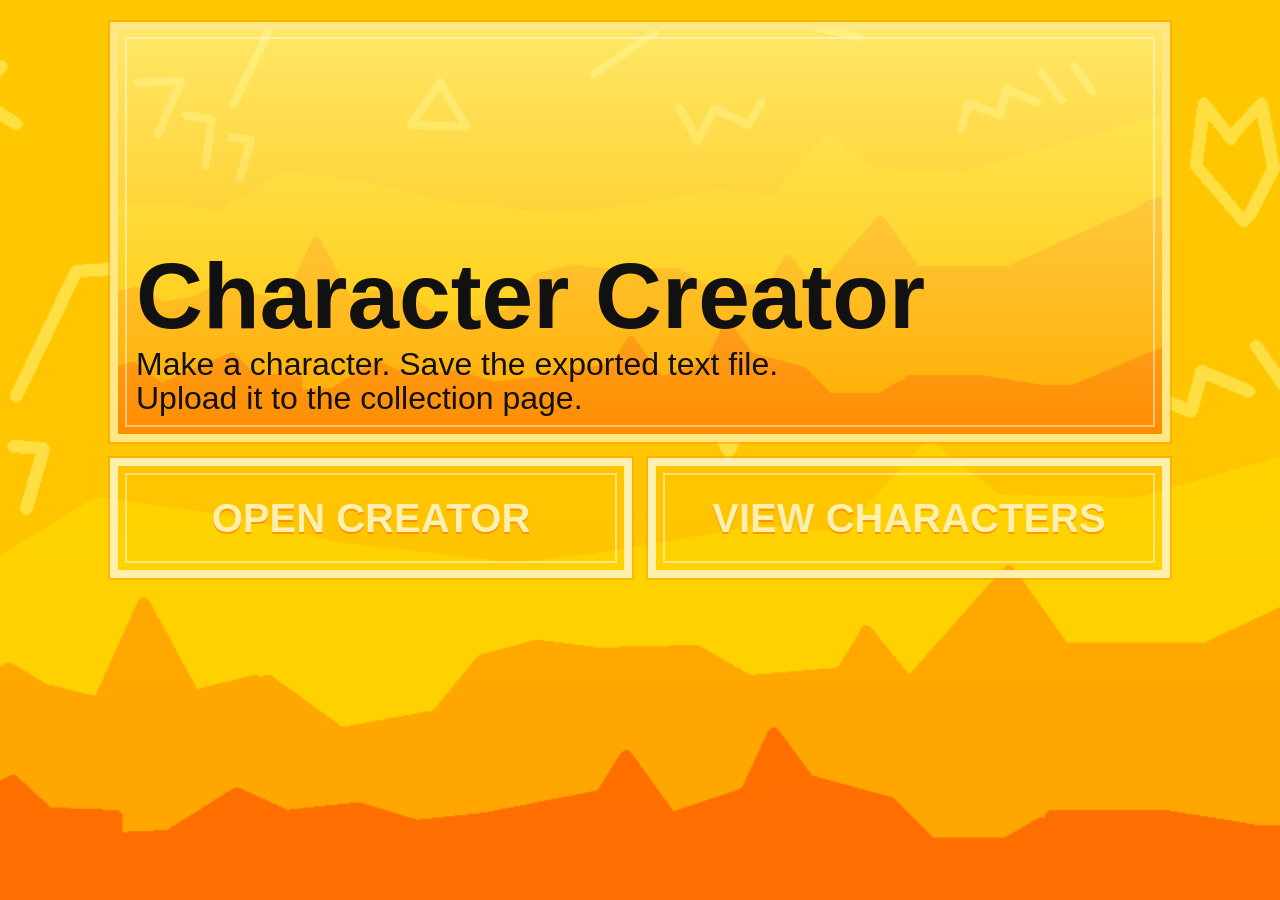
==== commit 8edd0322: "Big update" ====
--- a/index.html
+++ b/index.html
@@ -1,279 +1,22 @@
 <!DOCTYPE html>
-<!-- -->
-<html>
+<html lang="en">
 <head>
   <meta charset="utf-8">
-  <meta name="viewport" content="width=device-width, initial-scale=1.0, maximum-scale=1.0, user-scalable=no">
-  <!-- We only include this to explicitly loosen the CSP of various packager environments. It does not provide any security. -->
-  <meta http-equiv="Content-Security-Policy" content="default-src * 'self' 'unsafe-inline' 'unsafe-eval' data: blob:">
-  <title>FormBarPackagerv0.56</title>
-  <style>
-    body {
-      color: #ffffff;
-      font-family: sans-serif;
-      overflow: hidden;
-      margin: 0;
-      padding: 0;
-    }
-    :root, body.is-fullscreen {
-      background-color: #000000;
-    }
-    [hidden] {
-      display: none !important;
-    }
-    h1 {
-      font-weight: normal;
-    }
-    a {
-      color: inherit;
-      text-decoration: underline;
-      cursor: pointer;
-    }
-
-    #app, #loading, #error, #launch {
-      position: absolute;
-      top: 0;
-      left: 0;
-      width: 100%;
-      height: 100%;
-    }
-    .screen {
-      display: flex;
-      flex-direction: column;
-      align-items: center;
-      justify-content: center;
-      text-align: center;
-      cursor: default;
-      user-select: none;
-      -webkit-user-select: none;
-      background-color: #000000;
-    }
-    #launch {
-      background-color: rgba(0, 0, 0, 0.7);
-      cursor: pointer;
-    }
-    
-
-    .progress-bar-outer {
-      border: 1px solid currentColor;
-      height: 10px;
-      width: 200px;
-      max-width: 200px;
-    }
-    .progress-bar-inner {
-      height: 100%;
-      width: 0;
-      background-color: currentColor;
-    }
-    .loading-text, noscript {
-      font-weight: normal;
-      font-size: 36px;
-      margin: 0 0 16px;
-    }
-    .loading-image {
-      margin: 0 0 16px;
-    }
-    #error-message, #error-stack {
-      font-family: monospace;
-      max-width: 600px;
-      white-space: pre-wrap;
-      user-select: text;
-      -webkit-user-select: text;
-    }
-    #error-stack {
-      text-align: left;
-      max-height: 200px;
-      overflow: auto;
-    }
-    
-    
-    .sc-canvas {
-      cursor: auto;
-    }
-    .sc-monitor-root[data-opcode^="data_"] .sc-monitor-value-color {
-      background-color: #ff8c1a;
-    }
-    .sc-monitor-row-value-outer {
-      background-color: #fc662c;
-    }
-    .sc-monitor-row-value-editing .sc-monitor-row-value-outer {
-      background-color: #e25b27;
-    }
-    
-  </style>
-  <meta name="theme-color" content="#000000">
-  
+  <meta name="viewport" content="width=device-width, initial-scale=1">
+  <title>Character Creator</title>
+  <link rel="stylesheet" href="/styles.css">
 </head>
 <body>
-  <div id="app"></div>
+  <main class="page">
+    <section class="box hero-box">
+      <h1>Character Creator</h1>
+      <p>Make a character. Save the exported text file. Upload it to the collection page.</p>
+    </section>
 
-  
-
-  <div id="loading" class="screen">
-    <noscript>Enable JavaScript</noscript>
-    
-    
-    <div class="progress-bar-outer"><div class="progress-bar-inner" id="loading-inner"></div></div>
-  </div>
-
-  <div id="error" class="screen" hidden>
-    <h1>Error</h1>
-    <details>
-      <summary id="error-message"></summary>
-      <p id="error-stack"></p>
-    </details>
-  </div>
-
-  <script src="script.js"></script>
-  <script>
-    const appElement = document.getElementById('app');
-    const launchScreen = document.getElementById('launch');
-    const loadingScreen = document.getElementById('loading');
-    const loadingInner = document.getElementById('loading-inner');
-    const errorScreen = document.getElementById('error');
-    const errorScreenMessage = document.getElementById('error-message');
-    const errorScreenStack = document.getElementById('error-stack');
-
-    const handleError = (error) => {
-      console.error(error);
-      if (!errorScreen.hidden) return;
-      errorScreen.hidden = false;
-      errorScreenMessage.textContent = '' + error;
-      let debug = error && error.stack || 'no stack';
-      debug += '\nUser agent: ' + navigator.userAgent;
-      errorScreenStack.textContent = debug;
-    };
-    const setProgress = (progress) => {
-      if (loadingInner) loadingInner.style.width = progress * 100 + '%';
-    };
-    const interpolate = (a, b, t) => a + t * (b - a);
-
-    try {
-      setProgress(0.1);
-
-      const scaffolding = new Scaffolding.Scaffolding();
-      scaffolding.width = 480;
-      scaffolding.height = 360;
-      scaffolding.resizeMode = "preserve-ratio";
-      scaffolding.editableLists = false;
-      scaffolding.usePackagedRuntime = true;
-      scaffolding.setup();
-      scaffolding.appendTo(appElement);
-
-      const vm = scaffolding.vm;
-      window.scaffolding = scaffolding;
-      window.vm = scaffolding.vm;
-      window.Scratch = {
-        vm,
-        renderer: vm.renderer,
-        audioEngine: vm.runtime.audioEngine,
-        bitmapAdapter: vm.runtime.v2BitmapAdapter,
-        videoProvider: vm.runtime.ioDevices.video.provider
-      };
-
-      vm.runtime.isPackagedProject = true;
-      scaffolding.setUsername("player####".replace(/#/g, () => Math.floor(Math.random() * 10)));
-      scaffolding.setAccentColor("#00c3ff");
-
-      try {
-        scaffolding.addCloudProvider(new Scaffolding.Cloud.WebSocketProvider(["wss://clouddata.turbowarp.org","wss://clouddata.turbowarp.xyz"], "p4-@FormBarPackagerv0.56.pmp"));
-      } catch (error) {
-        console.error(error);
-      }
-
-      vm.setTurboMode(false);
-      if (vm.setInterpolation) vm.setInterpolation(false);
-      if (vm.setFramerate) vm.setFramerate(30);
-      if (vm.renderer.setUseHighQualityRender) vm.renderer.setUseHighQualityRender(false);
-      if (vm.setRuntimeOptions) vm.setRuntimeOptions({
-        fencing: true,
-        miscLimits: true,
-        maxClones: 300,
-        dangerousOptimizations: false
-      });
-      if (vm.setCompilerOptions) vm.setCompilerOptions({
-        enabled: true,
-        warpTimer: false
-      });
-      if (vm.renderer.setMaxTextureDimension) vm.renderer.setMaxTextureDimension(2048);
-
-      if (typeof ScaffoldingAddons !== 'undefined') {
-        ScaffoldingAddons.run(scaffolding, {"gamepad":false,"pointerlock":false,"specialCloudBehaviors":false,"unsafeCloudBehaviors":false,"pause":false});
-      }
-
-      scaffolding.setExtensionSecurityManager({
-        getSandboxMode: () => 'unsandboxed',
-        canLoadExtensionFromProject: () => true
-      });
-      for (const extension of ["data:text/javascript;,(function(Scratch)%20%7B%20%2F%2F%20name%3A%20Text%20To%20Speech%3A%20Redone%0A%2F%2F%20credit%3A%20PuzzlingGGG%0A%2F%2F%20description%3A%20Generate%20better%20TTS!%20Made%20using%20TTS%20Tool%20API!%0A%0Aclass%20TextToSpeechRedone%20%7B%0A%09constructor()%20%7B%0A%09%09this.audioUrl%20%3D%20null%3B%0A%09%09this.audio%20%3D%20null%3B%0A%09%09this.voices%20%3D%20%5B%7B%22text%22%3A%22Amazon%20Australian%20English%20(Nicole)%22%2C%22value%22%3A%22%7B%5C%22voiceName%5C%22%3A%20%5C%22Amazon%20Australian%20English%20(Nicole)%5C%22%2C%20%5C%22lang%5C%22%3A%20%5C%22en-AU%5C%22%7D%22%7D%2C%7B%22text%22%3A%22Amazon%20Australian%20English%20(Russell)%22%2C%22value%22%3A%22%7B%5C%22voiceName%5C%22%3A%20%5C%22Amazon%20Australian%20English%20(Russell)%5C%22%2C%20%5C%22lang%5C%22%3A%20%5C%22en-AU%5C%22%7D%22%7D%2C%7B%22text%22%3A%22Amazon%20Brazilian%20Portuguese%20(Ricardo)%22%2C%22value%22%3A%22%7B%5C%22voiceName%5C%22%3A%20%5C%22Amazon%20Brazilian%20Portuguese%20(Ricardo)%5C%22%2C%20%5C%22lang%5C%22%3A%20%5C%22pt-BR%5C%22%7D%22%7D%2C%7B%22text%22%3A%22Amazon%20Brazilian%20Portuguese%20(Vitoria)%22%2C%22value%22%3A%22%7B%5C%22voiceName%5C%22%3A%20%5C%22Amazon%20Brazilian%20Portuguese%20(Vitoria)%5C%22%2C%20%5C%22lang%5C%22%3A%20%5C%22pt-BR%5C%22%7D%22%7D%2C%7B%22text%22%3A%22Amazon%20British%20English%20(Amy)%22%2C%22value%22%3A%22%7B%5C%22voiceName%5C%22%3A%20%5C%22Amazon%20British%20English%20(Amy)%5C%22%2C%20%5C%22lang%5C%22%3A%20%5C%22en-GB%5C%22%7D%22%7D%2C%7B%22text%22%3A%22Amazon%20British%20English%20(Brian)%22%2C%22value%22%3A%22%7B%5C%22voiceName%5C%22%3A%20%5C%22Amazon%20British%20English%20(Brian)%5C%22%2C%20%5C%22lang%5C%22%3A%20%5C%22en-GB%5C%22%7D%22%7D%2C%7B%22text%22%3A%22Amazon%20British%20English%20(Emma)%22%2C%22value%22%3A%22%7B%5C%22voiceName%5C%22%3A%20%5C%22Amazon%20British%20English%20(Emma)%5C%22%2C%20%5C%22lang%5C%22%3A%20%5C%22en-GB%5C%22%7D%22%7D%2C%7B%22text%22%3A%22Amazon%20Canadian%20French%20(Chantal)%22%2C%22value%22%3A%22%7B%5C%22voiceName%5C%22%3A%20%5C%22Amazon%20Canadian%20French%20(Chantal)%5C%22%2C%20%5C%22lang%5C%22%3A%20%5C%22fr-CA%5C%22%7D%22%7D%2C%7B%22text%22%3A%22Amazon%20Castilian%20Spanish%20(Conchita)%22%2C%22value%22%3A%22%7B%5C%22voiceName%5C%22%3A%20%5C%22Amazon%20Castilian%20Spanish%20(Conchita)%5C%22%2C%20%5C%22lang%5C%22%3A%20%5C%22es-ES%5C%22%7D%22%7D%2C%7B%22text%22%3A%22Amazon%20Castilian%20Spanish%20(Enrique)%22%2C%22value%22%3A%22%7B%5C%22voiceName%5C%22%3A%20%5C%22Amazon%20Castilian%20Spanish%20(Enrique)%5C%22%2C%20%5C%22lang%5C%22%3A%20%5C%22es-ES%5C%22%7D%22%7D%2C%7B%22text%22%3A%22Amazon%20Danish%20(Mads)%22%2C%22value%22%3A%22%7B%5C%22voiceName%5C%22%3A%20%5C%22Amazon%20Danish%20(Mads)%5C%22%2C%20%5C%22lang%5C%22%3A%20%5C%22da-DK%5C%22%7D%22%7D%2C%7B%22text%22%3A%22Amazon%20Danish%20(Naja)%22%2C%22value%22%3A%22%7B%5C%22voiceName%5C%22%3A%20%5C%22Amazon%20Danish%20(Naja)%5C%22%2C%20%5C%22lang%5C%22%3A%20%5C%22da-DK%5C%22%7D%22%7D%2C%7B%22text%22%3A%22Amazon%20Dutch%20(Lotte)%22%2C%22value%22%3A%22%7B%5C%22voiceName%5C%22%3A%20%5C%22Amazon%20Dutch%20(Lotte)%5C%22%2C%20%5C%22lang%5C%22%3A%20%5C%22nl-NL%5C%22%7D%22%7D%2C%7B%22text%22%3A%22Amazon%20Dutch%20(Ruben)%22%2C%22value%22%3A%22%7B%5C%22voiceName%5C%22%3A%20%5C%22Amazon%20Dutch%20(Ruben)%5C%22%2C%20%5C%22lang%5C%22%3A%20%5C%22nl-NL%5C%22%7D%22%7D%2C%7B%22text%22%3A%22Amazon%20French%20(Celine)%22%2C%22value%22%3A%22%7B%5C%22voiceName%5C%22%3A%20%5C%22Amazon%20French%20(Celine)%5C%22%2C%20%5C%22lang%5C%22%3A%20%5C%22fr-FR%5C%22%7D%22%7D%2C%7B%22text%22%3A%22Amazon%20French%20(Mathieu)%22%2C%22value%22%3A%22%7B%5C%22voiceName%5C%22%3A%20%5C%22Amazon%20French%20(Mathieu)%5C%22%2C%20%5C%22lang%5C%22%3A%20%5C%22fr-FR%5C%22%7D%22%7D%2C%7B%22text%22%3A%22Amazon%20German%20(Hans)%22%2C%22value%22%3A%22%7B%5C%22voiceName%5C%22%3A%20%5C%22Amazon%20German%20(Hans)%5C%22%2C%20%5C%22lang%5C%22%3A%20%5C%22de-DE%5C%22%7D%22%7D%2C%7B%22text%22%3A%22Amazon%20German%20(Marlene)%22%2C%22value%22%3A%22%7B%5C%22voiceName%5C%22%3A%20%5C%22Amazon%20German%20(Marlene)%5C%22%2C%20%5C%22lang%5C%22%3A%20%5C%22de-DE%5C%22%7D%22%7D%2C%7B%22text%22%3A%22Amazon%20Icelandic%20(Dora)%22%2C%22value%22%3A%22%7B%5C%22voiceName%5C%22%3A%20%5C%22Amazon%20Icelandic%20(Dora)%5C%22%2C%20%5C%22lang%5C%22%3A%20%5C%22is-IS%5C%22%7D%22%7D%2C%7B%22text%22%3A%22Amazon%20Icelandic%20(Karl)%22%2C%22value%22%3A%22%7B%5C%22voiceName%5C%22%3A%20%5C%22Amazon%20Icelandic%20(Karl)%5C%22%2C%20%5C%22lang%5C%22%3A%20%5C%22is-IS%5C%22%7D%22%7D%2C%7B%22text%22%3A%22Amazon%20Indian%20English%20(Raveena)%22%2C%22value%22%3A%22%7B%5C%22voiceName%5C%22%3A%20%5C%22Amazon%20Indian%20English%20(Raveena)%5C%22%2C%20%5C%22lang%5C%22%3A%20%5C%22en-IN%5C%22%7D%22%7D%2C%7B%22text%22%3A%22Amazon%20Italian%20(Carla)%22%2C%22value%22%3A%22%7B%5C%22voiceName%5C%22%3A%20%5C%22Amazon%20Italian%20(Carla)%5C%22%2C%20%5C%22lang%5C%22%3A%20%5C%22it-IT%5C%22%7D%22%7D%2C%7B%22text%22%3A%22Amazon%20Italian%20(Giorgio)%22%2C%22value%22%3A%22%7B%5C%22voiceName%5C%22%3A%20%5C%22Amazon%20Italian%20(Giorgio)%5C%22%2C%20%5C%22lang%5C%22%3A%20%5C%22it-IT%5C%22%7D%22%7D%2C%7B%22text%22%3A%22Amazon%20Norwegian%20(Liv)%22%2C%22value%22%3A%22%7B%5C%22voiceName%5C%22%3A%20%5C%22Amazon%20Norwegian%20(Liv)%5C%22%2C%20%5C%22lang%5C%22%3A%20%5C%22nb-NO%5C%22%7D%22%7D%2C%7B%22text%22%3A%22Amazon%20Polish%20(Ewa)%22%2C%22value%22%3A%22%7B%5C%22voiceName%5C%22%3A%20%5C%22Amazon%20Polish%20(Ewa)%5C%22%2C%20%5C%22lang%5C%22%3A%20%5C%22pl-PL%5C%22%7D%22%7D%2C%7B%22text%22%3A%22Amazon%20Polish%20(Jacek)%22%2C%22value%22%3A%22%7B%5C%22voiceName%5C%22%3A%20%5C%22Amazon%20Polish%20(Jacek)%5C%22%2C%20%5C%22lang%5C%22%3A%20%5C%22pl-PL%5C%22%7D%22%7D%2C%7B%22text%22%3A%22Amazon%20Polish%20(Jan)%22%2C%22value%22%3A%22%7B%5C%22voiceName%5C%22%3A%20%5C%22Amazon%20Polish%20(Jan)%5C%22%2C%20%5C%22lang%5C%22%3A%20%5C%22pl-PL%5C%22%7D%22%7D%2C%7B%22text%22%3A%22Amazon%20Polish%20(Maja)%22%2C%22value%22%3A%22%7B%5C%22voiceName%5C%22%3A%20%5C%22Amazon%20Polish%20(Maja)%5C%22%2C%20%5C%22lang%5C%22%3A%20%5C%22pl-PL%5C%22%7D%22%7D%2C%7B%22text%22%3A%22Amazon%20Portuguese%20(Cristiano)%22%2C%22value%22%3A%22%7B%5C%22voiceName%5C%22%3A%20%5C%22Amazon%20Portuguese%20(Cristiano)%5C%22%2C%20%5C%22lang%5C%22%3A%20%5C%22pt-PT%5C%22%7D%22%7D%2C%7B%22text%22%3A%22Amazon%20Portuguese%20(Ines)%22%2C%22value%22%3A%22%7B%5C%22voiceName%5C%22%3A%20%5C%22Amazon%20Portuguese%20(Ines)%5C%22%2C%20%5C%22lang%5C%22%3A%20%5C%22pt-PT%5C%22%7D%22%7D%2C%7B%22text%22%3A%22Amazon%20Romanian%20(Carmen)%22%2C%22value%22%3A%22%7B%5C%22voiceName%5C%22%3A%20%5C%22Amazon%20Romanian%20(Carmen)%5C%22%2C%20%5C%22lang%5C%22%3A%20%5C%22ro-RO%5C%22%7D%22%7D%2C%7B%22text%22%3A%22Amazon%20Russian%20(Maxim)%22%2C%22value%22%3A%22%7B%5C%22voiceName%5C%22%3A%20%5C%22Amazon%20Russian%20(Maxim)%5C%22%2C%20%5C%22lang%5C%22%3A%20%5C%22ru-RU%5C%22%7D%22%7D%2C%7B%22text%22%3A%22Amazon%20Russian%20(Tatyana)%22%2C%22value%22%3A%22%7B%5C%22voiceName%5C%22%3A%20%5C%22Amazon%20Russian%20(Tatyana)%5C%22%2C%20%5C%22lang%5C%22%3A%20%5C%22ru-RU%5C%22%7D%22%7D%2C%7B%22text%22%3A%22Amazon%20Swedish%20(Astrid)%22%2C%22value%22%3A%22%7B%5C%22voiceName%5C%22%3A%20%5C%22Amazon%20Swedish%20(Astrid)%5C%22%2C%20%5C%22lang%5C%22%3A%20%5C%22sv-SE%5C%22%7D%22%7D%2C%7B%22text%22%3A%22Amazon%20Turkish%20(Filiz)%22%2C%22value%22%3A%22%7B%5C%22voiceName%5C%22%3A%20%5C%22Amazon%20Turkish%20(Filiz)%5C%22%2C%20%5C%22lang%5C%22%3A%20%5C%22tr-TR%5C%22%7D%22%7D%2C%7B%22text%22%3A%22Amazon%20US%20English%20(Ivy)%22%2C%22value%22%3A%22%7B%5C%22voiceName%5C%22%3A%20%5C%22Amazon%20US%20English%20(Ivy)%5C%22%2C%20%5C%22lang%5C%22%3A%20%5C%22en-US%5C%22%7D%22%7D%2C%7B%22text%22%3A%22Amazon%20US%20English%20(Joey)%22%2C%22value%22%3A%22%7B%5C%22voiceName%5C%22%3A%20%5C%22Amazon%20US%20English%20(Joey)%5C%22%2C%20%5C%22lang%5C%22%3A%20%5C%22en-US%5C%22%7D%22%7D%2C%7B%22text%22%3A%22Amazon%20US%20English%20(Justin)%22%2C%22value%22%3A%22%7B%5C%22voiceName%5C%22%3A%20%5C%22Amazon%20US%20English%20(Justin)%5C%22%2C%20%5C%22lang%5C%22%3A%20%5C%22en-US%5C%22%7D%22%7D%2C%7B%22text%22%3A%22Amazon%20US%20English%20(Kendra)%22%2C%22value%22%3A%22%7B%5C%22voiceName%5C%22%3A%20%5C%22Amazon%20US%20English%20(Kendra)%5C%22%2C%20%5C%22lang%5C%22%3A%20%5C%22en-US%5C%22%7D%22%7D%2C%7B%22text%22%3A%22Amazon%20US%20English%20(Kimberly)%22%2C%22value%22%3A%22%7B%5C%22voiceName%5C%22%3A%20%5C%22Amazon%20US%20English%20(Kimberly)%5C%22%2C%20%5C%22lang%5C%22%3A%20%5C%22en-US%5C%22%7D%22%7D%2C%7B%22text%22%3A%22Amazon%20US%20English%20(Salli)%22%2C%22value%22%3A%22%7B%5C%22voiceName%5C%22%3A%20%5C%22Amazon%20US%20English%20(Salli)%5C%22%2C%20%5C%22lang%5C%22%3A%20%5C%22en-US%5C%22%7D%22%7D%2C%7B%22text%22%3A%22Amazon%20US%20Spanish%20(Miguel)%22%2C%22value%22%3A%22%7B%5C%22voiceName%5C%22%3A%20%5C%22Amazon%20US%20Spanish%20(Miguel)%5C%22%2C%20%5C%22lang%5C%22%3A%20%5C%22es-US%5C%22%7D%22%7D%2C%7B%22text%22%3A%22Amazon%20US%20Spanish%20(Penelope)%22%2C%22value%22%3A%22%7B%5C%22voiceName%5C%22%3A%20%5C%22Amazon%20US%20Spanish%20(Penelope)%5C%22%2C%20%5C%22lang%5C%22%3A%20%5C%22es-US%5C%22%7D%22%7D%2C%7B%22text%22%3A%22Amazon%20Welsh%20(Gwyneth)%22%2C%22value%22%3A%22%7B%5C%22voiceName%5C%22%3A%20%5C%22Amazon%20Welsh%20(Gwyneth)%5C%22%2C%20%5C%22lang%5C%22%3A%20%5C%22cy-GB%5C%22%7D%22%7D%2C%7B%22text%22%3A%22Amazon%20Welsh%20(Geraint)%22%2C%22value%22%3A%22%7B%5C%22voiceName%5C%22%3A%20%5C%22Amazon%20Welsh%20(Geraint)%5C%22%2C%20%5C%22lang%5C%22%3A%20%5C%22cy-GB%5C%22%7D%22%7D%2C%7B%22text%22%3A%22Microsoft%20Australian%20English%20(Catherine)%22%2C%22value%22%3A%22%7B%5C%22voiceName%5C%22%3A%20%5C%22Microsoft%20Australian%20English%20(Catherine)%5C%22%2C%20%5C%22lang%5C%22%3A%20%5C%22en-AU%5C%22%7D%22%7D%2C%7B%22text%22%3A%22Microsoft%20Australian%20English%20(James)%22%2C%22value%22%3A%22%7B%5C%22voiceName%5C%22%3A%20%5C%22Microsoft%20Australian%20English%20(James)%5C%22%2C%20%5C%22lang%5C%22%3A%20%5C%22en-AU%5C%22%7D%22%7D%2C%7B%22text%22%3A%22Microsoft%20Austrian%20German%20(Michael)%22%2C%22value%22%3A%22%7B%5C%22voiceName%5C%22%3A%20%5C%22Microsoft%20Austrian%20German%20(Michael)%5C%22%2C%20%5C%22lang%5C%22%3A%20%5C%22de-AT%5C%22%7D%22%7D%2C%7B%22text%22%3A%22Microsoft%20Belgian%20Dutch%20(Bart)%22%2C%22value%22%3A%22%7B%5C%22voiceName%5C%22%3A%20%5C%22Microsoft%20Belgian%20Dutch%20(Bart)%5C%22%2C%20%5C%22lang%5C%22%3A%20%5C%22nl-BE%5C%22%7D%22%7D%2C%7B%22text%22%3A%22Microsoft%20Brazilian%20Portuguese%20(Daniel)%22%2C%22value%22%3A%22%7B%5C%22voiceName%5C%22%3A%20%5C%22Microsoft%20Brazilian%20Portuguese%20(Daniel)%5C%22%2C%20%5C%22lang%5C%22%3A%20%5C%22pt-BR%5C%22%7D%22%7D%2C%7B%22text%22%3A%22Microsoft%20Brazilian%20Portuguese%20(Maria)%22%2C%22value%22%3A%22%7B%5C%22voiceName%5C%22%3A%20%5C%22Microsoft%20Brazilian%20Portuguese%20(Maria)%5C%22%2C%20%5C%22lang%5C%22%3A%20%5C%22pt-BR%5C%22%7D%22%7D%2C%7B%22text%22%3A%22Microsoft%20British%20English%20(George)%22%2C%22value%22%3A%22%7B%5C%22voiceName%5C%22%3A%20%5C%22Microsoft%20British%20English%20(George)%5C%22%2C%20%5C%22lang%5C%22%3A%20%5C%22en-GB%5C%22%7D%22%7D%2C%7B%22text%22%3A%22Microsoft%20British%20English%20(Hazel)%22%2C%22value%22%3A%22%7B%5C%22voiceName%5C%22%3A%20%5C%22Microsoft%20British%20English%20(Hazel)%5C%22%2C%20%5C%22lang%5C%22%3A%20%5C%22en-GB%5C%22%7D%22%7D%2C%7B%22text%22%3A%22Microsoft%20British%20English%20(Susan)%22%2C%22value%22%3A%22%7B%5C%22voiceName%5C%22%3A%20%5C%22Microsoft%20British%20English%20(Susan)%5C%22%2C%20%5C%22lang%5C%22%3A%20%5C%22en-GB%5C%22%7D%22%7D%2C%7B%22text%22%3A%22Microsoft%20Bulgarian%20(Ivan)%22%2C%22value%22%3A%22%7B%5C%22voiceName%5C%22%3A%20%5C%22Microsoft%20Bulgarian%20(Ivan)%5C%22%2C%20%5C%22lang%5C%22%3A%20%5C%22bg-BG%5C%22%7D%22%7D%2C%7B%22text%22%3A%22Microsoft%20Canadian%20English%20(Linda)%22%2C%22value%22%3A%22%7B%5C%22voiceName%5C%22%3A%20%5C%22Microsoft%20Canadian%20English%20(Linda)%5C%22%2C%20%5C%22lang%5C%22%3A%20%5C%22en-CA%5C%22%7D%22%7D%2C%7B%22text%22%3A%22Microsoft%20Canadian%20English%20(Richard)%22%2C%22value%22%3A%22%7B%5C%22voiceName%5C%22%3A%20%5C%22Microsoft%20Canadian%20English%20(Richard)%5C%22%2C%20%5C%22lang%5C%22%3A%20%5C%22en-CA%5C%22%7D%22%7D%2C%7B%22text%22%3A%22Microsoft%20Canadian%20French%20(Caroline)%22%2C%22value%22%3A%22%7B%5C%22voiceName%5C%22%3A%20%5C%22Microsoft%20Canadian%20French%20(Caroline)%5C%22%2C%20%5C%22lang%5C%22%3A%20%5C%22fr-CA%5C%22%7D%22%7D%2C%7B%22text%22%3A%22Microsoft%20Canadian%20French%20(Claude)%22%2C%22value%22%3A%22%7B%5C%22voiceName%5C%22%3A%20%5C%22Microsoft%20Canadian%20French%20(Claude)%5C%22%2C%20%5C%22lang%5C%22%3A%20%5C%22fr-CA%5C%22%7D%22%7D%2C%7B%22text%22%3A%22Microsoft%20Canadian%20French%20(Nathalie)%22%2C%22value%22%3A%22%7B%5C%22voiceName%5C%22%3A%20%5C%22Microsoft%20Canadian%20French%20(Nathalie)%5C%22%2C%20%5C%22lang%5C%22%3A%20%5C%22fr-CA%5C%22%7D%22%7D%2C%7B%22text%22%3A%22Microsoft%20Catalan%20(Herena)%22%2C%22value%22%3A%22%7B%5C%22voiceName%5C%22%3A%20%5C%22Microsoft%20Catalan%20(Herena)%5C%22%2C%20%5C%22lang%5C%22%3A%20%5C%22ca-ES%5C%22%7D%22%7D%2C%7B%22text%22%3A%22Microsoft%20Chinese%20(Huihui)%22%2C%22value%22%3A%22%7B%5C%22voiceName%5C%22%3A%20%5C%22Microsoft%20Chinese%20(Huihui)%5C%22%2C%20%5C%22lang%5C%22%3A%20%5C%22zh-CN%5C%22%7D%22%7D%2C%7B%22text%22%3A%22Microsoft%20Chinese%20(Kangkang)%22%2C%22value%22%3A%22%7B%5C%22voiceName%5C%22%3A%20%5C%22Microsoft%20Chinese%20(Kangkang)%5C%22%2C%20%5C%22lang%5C%22%3A%20%5C%22zh-CN%5C%22%7D%22%7D%2C%7B%22text%22%3A%22Microsoft%20Chinese%20(Yaoyao)%22%2C%22value%22%3A%22%7B%5C%22voiceName%5C%22%3A%20%5C%22Microsoft%20Chinese%20(Yaoyao)%5C%22%2C%20%5C%22lang%5C%22%3A%20%5C%22zh-CN%5C%22%7D%22%7D%2C%7B%22text%22%3A%22Microsoft%20ChineseHK%20(Danny)%22%2C%22value%22%3A%22%7B%5C%22voiceName%5C%22%3A%20%5C%22Microsoft%20ChineseHK%20(Danny)%5C%22%2C%20%5C%22lang%5C%22%3A%20%5C%22zh-HK%5C%22%7D%22%7D%2C%7B%22text%22%3A%22Microsoft%20ChineseHK%20(Tracy)%22%2C%22value%22%3A%22%7B%5C%22voiceName%5C%22%3A%20%5C%22Microsoft%20ChineseHK%20(Tracy)%5C%22%2C%20%5C%22lang%5C%22%3A%20%5C%22zh-HK%5C%22%7D%22%7D%2C%7B%22text%22%3A%22Microsoft%20Croatian%20(Matej)%22%2C%22value%22%3A%22%7B%5C%22voiceName%5C%22%3A%20%5C%22Microsoft%20Croatian%20(Matej)%5C%22%2C%20%5C%22lang%5C%22%3A%20%5C%22hr-HR%5C%22%7D%22%7D%2C%7B%22text%22%3A%22Microsoft%20Czech%20(Jakub)%22%2C%22value%22%3A%22%7B%5C%22voiceName%5C%22%3A%20%5C%22Microsoft%20Czech%20(Jakub)%5C%22%2C%20%5C%22lang%5C%22%3A%20%5C%22cs-CZ%5C%22%7D%22%7D%2C%7B%22text%22%3A%22Microsoft%20Danish%20(Helle)%22%2C%22value%22%3A%22%7B%5C%22voiceName%5C%22%3A%20%5C%22Microsoft%20Danish%20(Helle)%5C%22%2C%20%5C%22lang%5C%22%3A%20%5C%22da-DK%5C%22%7D%22%7D%2C%7B%22text%22%3A%22Microsoft%20Dutch%20(Frank)%22%2C%22value%22%3A%22%7B%5C%22voiceName%5C%22%3A%20%5C%22Microsoft%20Dutch%20(Frank)%5C%22%2C%20%5C%22lang%5C%22%3A%20%5C%22nl-NL%5C%22%7D%22%7D%2C%7B%22text%22%3A%22Microsoft%20Egyptian%20Arabic%20(Hoda)%22%2C%22value%22%3A%22%7B%5C%22voiceName%5C%22%3A%20%5C%22Microsoft%20Egyptian%20Arabic%20(Hoda)%5C%22%2C%20%5C%22lang%5C%22%3A%20%5C%22ar-EG%5C%22%7D%22%7D%2C%7B%22text%22%3A%22Microsoft%20Finnish%20(Heidi)%22%2C%22value%22%3A%22%7B%5C%22voiceName%5C%22%3A%20%5C%22Microsoft%20Finnish%20(Heidi)%5C%22%2C%20%5C%22lang%5C%22%3A%20%5C%22fi-FI%5C%22%7D%22%7D%2C%7B%22text%22%3A%22Microsoft%20French%20(Hortense)%22%2C%22value%22%3A%22%7B%5C%22voiceName%5C%22%3A%20%5C%22Microsoft%20French%20(Hortense)%5C%22%2C%20%5C%22lang%5C%22%3A%20%5C%22fr-FR%5C%22%7D%22%7D%2C%7B%22text%22%3A%22Microsoft%20French%20(Julie)%22%2C%22value%22%3A%22%7B%5C%22voiceName%5C%22%3A%20%5C%22Microsoft%20French%20(Julie)%5C%22%2C%20%5C%22lang%5C%22%3A%20%5C%22fr-FR%5C%22%7D%22%7D%2C%7B%22text%22%3A%22Microsoft%20French%20(Paul)%22%2C%22value%22%3A%22%7B%5C%22voiceName%5C%22%3A%20%5C%22Microsoft%20French%20(Paul)%5C%22%2C%20%5C%22lang%5C%22%3A%20%5C%22fr-FR%5C%22%7D%22%7D%2C%7B%22text%22%3A%22Microsoft%20German%20(Hedda)%22%2C%22value%22%3A%22%7B%5C%22voiceName%5C%22%3A%20%5C%22Microsoft%20German%20(Hedda)%5C%22%2C%20%5C%22lang%5C%22%3A%20%5C%22de-DE%5C%22%7D%22%7D%2C%7B%22text%22%3A%22Microsoft%20German%20(Katja)%22%2C%22value%22%3A%22%7B%5C%22voiceName%5C%22%3A%20%5C%22Microsoft%20German%20(Katja)%5C%22%2C%20%5C%22lang%5C%22%3A%20%5C%22de-DE%5C%22%7D%22%7D%2C%7B%22text%22%3A%22Microsoft%20German%20(Stefan)%22%2C%22value%22%3A%22%7B%5C%22voiceName%5C%22%3A%20%5C%22Microsoft%20German%20(Stefan)%5C%22%2C%20%5C%22lang%5C%22%3A%20%5C%22de-DE%5C%22%7D%22%7D%2C%7B%22text%22%3A%22Microsoft%20Greek%20(Stefanos)%22%2C%22value%22%3A%22%7B%5C%22voiceName%5C%22%3A%20%5C%22Microsoft%20Greek%20(Stefanos)%5C%22%2C%20%5C%22lang%5C%22%3A%20%5C%22el-GR%5C%22%7D%22%7D%2C%7B%22text%22%3A%22Microsoft%20Hebrew%20(Asaf)%22%2C%22value%22%3A%22%7B%5C%22voiceName%5C%22%3A%20%5C%22Microsoft%20Hebrew%20(Asaf)%5C%22%2C%20%5C%22lang%5C%22%3A%20%5C%22he-IL%5C%22%7D%22%7D%2C%7B%22text%22%3A%22Microsoft%20Hindi%20(Hemant)%22%2C%22value%22%3A%22%7B%5C%22voiceName%5C%22%3A%20%5C%22Microsoft%20Hindi%20(Hemant)%5C%22%2C%20%5C%22lang%5C%22%3A%20%5C%22hi-IN%5C%22%7D%22%7D%2C%7B%22text%22%3A%22Microsoft%20Hindi%20(Kalpana)%22%2C%22value%22%3A%22%7B%5C%22voiceName%5C%22%3A%20%5C%22Microsoft%20Hindi%20(Kalpana)%5C%22%2C%20%5C%22lang%5C%22%3A%20%5C%22hi-IN%5C%22%7D%22%7D%2C%7B%22text%22%3A%22Microsoft%20Hungarian%20(Szabolcs)%22%2C%22value%22%3A%22%7B%5C%22voiceName%5C%22%3A%20%5C%22Microsoft%20Hungarian%20(Szabolcs)%5C%22%2C%20%5C%22lang%5C%22%3A%20%5C%22hu-HU%5C%22%7D%22%7D%2C%7B%22text%22%3A%22Microsoft%20Indian%20English%20(Heera)%22%2C%22value%22%3A%22%7B%5C%22voiceName%5C%22%3A%20%5C%22Microsoft%20Indian%20English%20(Heera)%5C%22%2C%20%5C%22lang%5C%22%3A%20%5C%22en-IN%5C%22%7D%22%7D%2C%7B%22text%22%3A%22Microsoft%20Indian%20English%20(Ravi)%22%2C%22value%22%3A%22%7B%5C%22voiceName%5C%22%3A%20%5C%22Microsoft%20Indian%20English%20(Ravi)%5C%22%2C%20%5C%22lang%5C%22%3A%20%5C%22en-IN%5C%22%7D%22%7D%2C%7B%22text%22%3A%22Microsoft%20Indonesian%20(Andika)%22%2C%22value%22%3A%22%7B%5C%22voiceName%5C%22%3A%20%5C%22Microsoft%20Indonesian%20(Andika)%5C%22%2C%20%5C%22lang%5C%22%3A%20%5C%22id-ID%5C%22%7D%22%7D%2C%7B%22text%22%3A%22Microsoft%20Irish%20English%20(Sean)%22%2C%22value%22%3A%22%7B%5C%22voiceName%5C%22%3A%20%5C%22Microsoft%20Irish%20English%20(Sean)%5C%22%2C%20%5C%22lang%5C%22%3A%20%5C%22en-IE%5C%22%7D%22%7D%2C%7B%22text%22%3A%22Microsoft%20Italian%20(Cosimo)%22%2C%22value%22%3A%22%7B%5C%22voiceName%5C%22%3A%20%5C%22Microsoft%20Italian%20(Cosimo)%5C%22%2C%20%5C%22lang%5C%22%3A%20%5C%22it-IT%5C%22%7D%22%7D%2C%7B%22text%22%3A%22Microsoft%20Italian%20(Elsa)%22%2C%22value%22%3A%22%7B%5C%22voiceName%5C%22%3A%20%5C%22Microsoft%20Italian%20(Elsa)%5C%22%2C%20%5C%22lang%5C%22%3A%20%5C%22it-IT%5C%22%7D%22%7D%2C%7B%22text%22%3A%22Microsoft%20Japanese%20(Ayumi)%22%2C%22value%22%3A%22%7B%5C%22voiceName%5C%22%3A%20%5C%22Microsoft%20Japanese%20(Ayumi)%5C%22%2C%20%5C%22lang%5C%22%3A%20%5C%22ja-JP%5C%22%7D%22%7D%2C%7B%22text%22%3A%22Microsoft%20Japanese%20(Haruka)%22%2C%22value%22%3A%22%7B%5C%22voiceName%5C%22%3A%20%5C%22Microsoft%20Japanese%20(Haruka)%5C%22%2C%20%5C%22lang%5C%22%3A%20%5C%22ja-JP%5C%22%7D%22%7D%2C%7B%22text%22%3A%22Microsoft%20Japanese%20(Ichiro)%22%2C%22value%22%3A%22%7B%5C%22voiceName%5C%22%3A%20%5C%22Microsoft%20Japanese%20(Ichiro)%5C%22%2C%20%5C%22lang%5C%22%3A%20%5C%22ja-JP%5C%22%7D%22%7D%2C%7B%22text%22%3A%22Microsoft%20Japanese%20(Sayaka)%22%2C%22value%22%3A%22%7B%5C%22voiceName%5C%22%3A%20%5C%22Microsoft%20Japanese%20(Sayaka)%5C%22%2C%20%5C%22lang%5C%22%3A%20%5C%22ja-JP%5C%22%7D%22%7D%2C%7B%22text%22%3A%22Microsoft%20Korean%20(Heami)%22%2C%22value%22%3A%22%7B%5C%22voiceName%5C%22%3A%20%5C%22Microsoft%20Korean%20(Heami)%5C%22%2C%20%5C%22lang%5C%22%3A%20%5C%22ko-KR%5C%22%7D%22%7D%2C%7B%22text%22%3A%22Microsoft%20Malay%20(Rizwan)%22%2C%22value%22%3A%22%7B%5C%22voiceName%5C%22%3A%20%5C%22Microsoft%20Malay%20(Rizwan)%5C%22%2C%20%5C%22lang%5C%22%3A%20%5C%22ms-MY%5C%22%7D%22%7D%2C%7B%22text%22%3A%22Microsoft%20Mexican%20Spanish%20(Raul)%22%2C%22value%22%3A%22%7B%5C%22voiceName%5C%22%3A%20%5C%22Microsoft%20Mexican%20Spanish%20(Raul)%5C%22%2C%20%5C%22lang%5C%22%3A%20%5C%22es-MX%5C%22%7D%22%7D%2C%7B%22text%22%3A%22Microsoft%20Mexican%20Spanish%20(Sabina)%22%2C%22value%22%3A%22%7B%5C%22voiceName%5C%22%3A%20%5C%22Microsoft%20Mexican%20Spanish%20(Sabina)%5C%22%2C%20%5C%22lang%5C%22%3A%20%5C%22es-MX%5C%22%7D%22%7D%2C%7B%22text%22%3A%22Microsoft%20Norwegian%20(Jon)%22%2C%22value%22%3A%22%7B%5C%22voiceName%5C%22%3A%20%5C%22Microsoft%20Norwegian%20(Jon)%5C%22%2C%20%5C%22lang%5C%22%3A%20%5C%22nb-NO%5C%22%7D%22%7D%2C%7B%22text%22%3A%22Microsoft%20Polish%20(Adam)%22%2C%22value%22%3A%22%7B%5C%22voiceName%5C%22%3A%20%5C%22Microsoft%20Polish%20(Adam)%5C%22%2C%20%5C%22lang%5C%22%3A%20%5C%22pl-PL%5C%22%7D%22%7D%2C%7B%22text%22%3A%22Microsoft%20Polish%20(Paulina)%22%2C%22value%22%3A%22%7B%5C%22voiceName%5C%22%3A%20%5C%22Microsoft%20Polish%20(Paulina)%5C%22%2C%20%5C%22lang%5C%22%3A%20%5C%22pl-PL%5C%22%7D%22%7D%2C%7B%22text%22%3A%22Microsoft%20Portuguese%20(Helia)%22%2C%22value%22%3A%22%7B%5C%22voiceName%5C%22%3A%20%5C%22Microsoft%20Portuguese%20(Helia)%5C%22%2C%20%5C%22lang%5C%22%3A%20%5C%22pt-PT%5C%22%7D%22%7D%2C%7B%22text%22%3A%22Microsoft%20Romanian%20(Andrei)%22%2C%22value%22%3A%22%7B%5C%22voiceName%5C%22%3A%20%5C%22Microsoft%20Romanian%20(Andrei)%5C%22%2C%20%5C%22lang%5C%22%3A%20%5C%22ro-RO%5C%22%7D%22%7D%2C%7B%22text%22%3A%22Microsoft%20Russian%20(Irina)%22%2C%22value%22%3A%22%7B%5C%22voiceName%5C%22%3A%20%5C%22Microsoft%20Russian%20(Irina)%5C%22%2C%20%5C%22lang%5C%22%3A%20%5C%22ru-RU%5C%22%7D%22%7D%2C%7B%22text%22%3A%22Microsoft%20Russian%20(Pavel)%22%2C%22value%22%3A%22%7B%5C%22voiceName%5C%22%3A%20%5C%22Microsoft%20Russian%20(Pavel)%5C%22%2C%20%5C%22lang%5C%22%3A%20%5C%22ru-RU%5C%22%7D%22%7D%2C%7B%22text%22%3A%22Microsoft%20Saudi%20Arabic%20(Naayf)%22%2C%22value%22%3A%22%7B%5C%22voiceName%5C%22%3A%20%5C%22Microsoft%20Saudi%20Arabic%20(Naayf)%5C%22%2C%20%5C%22lang%5C%22%3A%20%5C%22ar-SA%5C%22%7D%22%7D%2C%7B%22text%22%3A%22Microsoft%20Slovak%20(Filip)%22%2C%22value%22%3A%22%7B%5C%22voiceName%5C%22%3A%20%5C%22Microsoft%20Slovak%20(Filip)%5C%22%2C%20%5C%22lang%5C%22%3A%20%5C%22sk-SK%5C%22%7D%22%7D%2C%7B%22text%22%3A%22Microsoft%20Slovenian%20(Lado)%22%2C%22value%22%3A%22%7B%5C%22voiceName%5C%22%3A%20%5C%22Microsoft%20Slovenian%20(Lado)%5C%22%2C%20%5C%22lang%5C%22%3A%20%5C%22sl-SI%5C%22%7D%22%7D%2C%7B%22text%22%3A%22Microsoft%20Spanish%20(Helena)%22%2C%22value%22%3A%22%7B%5C%22voiceName%5C%22%3A%20%5C%22Microsoft%20Spanish%20(Helena)%5C%22%2C%20%5C%22lang%5C%22%3A%20%5C%22es-ES%5C%22%7D%22%7D%2C%7B%22text%22%3A%22Microsoft%20Spanish%20(Laura)%22%2C%22value%22%3A%22%7B%5C%22voiceName%5C%22%3A%20%5C%22Microsoft%20Spanish%20(Laura)%5C%22%2C%20%5C%22lang%5C%22%3A%20%5C%22es-ES%5C%22%7D%22%7D%2C%7B%22text%22%3A%22Microsoft%20Spanish%20(Pablo)%22%2C%22value%22%3A%22%7B%5C%22voiceName%5C%22%3A%20%5C%22Microsoft%20Spanish%20(Pablo)%5C%22%2C%20%5C%22lang%5C%22%3A%20%5C%22es-ES%5C%22%7D%22%7D%2C%7B%22text%22%3A%22Microsoft%20Swedish%20(Bengt)%22%2C%22value%22%3A%22%7B%5C%22voiceName%5C%22%3A%20%5C%22Microsoft%20Swedish%20(Bengt)%5C%22%2C%20%5C%22lang%5C%22%3A%20%5C%22sv-SE%5C%22%7D%22%7D%2C%7B%22text%22%3A%22Microsoft%20Swiss%20French%20(Guillaume)%22%2C%22value%22%3A%22%7B%5C%22voiceName%5C%22%3A%20%5C%22Microsoft%20Swiss%20French%20(Guillaume)%5C%22%2C%20%5C%22lang%5C%22%3A%20%5C%22fr-CH%5C%22%7D%22%7D%2C%7B%22text%22%3A%22Microsoft%20Swiss%20German%20(Karsten)%22%2C%22value%22%3A%22%7B%5C%22voiceName%5C%22%3A%20%5C%22Microsoft%20Swiss%20German%20(Karsten)%5C%22%2C%20%5C%22lang%5C%22%3A%20%5C%22de-CH%5C%22%7D%22%7D%2C%7B%22text%22%3A%22Microsoft%20Tamil%20(Valluvar)%22%2C%22value%22%3A%22%7B%5C%22voiceName%5C%22%3A%20%5C%22Microsoft%20Tamil%20(Valluvar)%5C%22%2C%20%5C%22lang%5C%22%3A%20%5C%22ta-IN%5C%22%7D%22%7D%2C%7B%22text%22%3A%22Microsoft%20Thai%20(Pattara)%22%2C%22value%22%3A%22%7B%5C%22voiceName%5C%22%3A%20%5C%22Microsoft%20Thai%20(Pattara)%5C%22%2C%20%5C%22lang%5C%22%3A%20%5C%22th-TH%5C%22%7D%22%7D%2C%7B%22text%22%3A%22Microsoft%20Turkish%20(Tolga)%22%2C%22value%22%3A%22%7B%5C%22voiceName%5C%22%3A%20%5C%22Microsoft%20Turkish%20(Tolga)%5C%22%2C%20%5C%22lang%5C%22%3A%20%5C%22tr-TR%5C%22%7D%22%7D%2C%7B%22text%22%3A%22Microsoft%20US%20English%20(David)%22%2C%22value%22%3A%22%7B%5C%22voiceName%5C%22%3A%20%5C%22Microsoft%20US%20English%20(David)%5C%22%2C%20%5C%22lang%5C%22%3A%20%5C%22en-US%5C%22%7D%22%7D%2C%7B%22text%22%3A%22Microsoft%20US%20English%20(Mark)%22%2C%22value%22%3A%22%7B%5C%22voiceName%5C%22%3A%20%5C%22Microsoft%20US%20English%20(Mark)%5C%22%2C%20%5C%22lang%5C%22%3A%20%5C%22en-US%5C%22%7D%22%7D%2C%7B%22text%22%3A%22Microsoft%20US%20English%20(Zira)%22%2C%22value%22%3A%22%7B%5C%22voiceName%5C%22%3A%20%5C%22Microsoft%20US%20English%20(Zira)%5C%22%2C%20%5C%22lang%5C%22%3A%20%5C%22en-US%5C%22%7D%22%7D%2C%7B%22text%22%3A%22Microsoft%20Vietnamese%20(An)%22%2C%22value%22%3A%22%7B%5C%22voiceName%5C%22%3A%20%5C%22Microsoft%20Vietnamese%20(An)%5C%22%2C%20%5C%22lang%5C%22%3A%20%5C%22vi-VI%5C%22%7D%22%7D%5D%3B%0A%09%7D%0A%0A%20%20%20%20getInfo()%20%7B%0A%20%20%20%20%20%20%20%20return%20%7B%0A%20%20%20%20%20%20%20%20%20%20%20%20id%3A%20'textToSpeechRedone'%2C%0A%20%20%20%20%20%20%20%20%20%20%20%20name%3A%20'Text%20To%20Speech%3A%20Redone'%2C%0A%20%20%20%20%20%20%20%20%20%20%20%20blocks%3A%20%5B%7B%0A%20%20%20%20%20%20%20%20%20%20%20%20%20%20%20%20%20%20%20%20blockType%3A%20Scratch.BlockType.LABEL%2C%0A%20%20%20%20%20%20%20%20%20%20%20%20%20%20%20%20%20%20%20%20text%3A%20'this%20extension%20is%20powered%20by%20TTS%20Tool'%2C%0A%20%20%20%20%20%20%20%20%20%20%20%20%20%20%20%20%7D%2C%0A%20%20%20%20%20%20%20%20%20%20%20%20%20%20%20%20%7B%0A%20%20%20%20%20%20%20%20%20%20%20%20%20%20%20%20%20%20%20%20blockType%3A%20Scratch.BlockType.LABEL%2C%0A%20%20%20%20%20%20%20%20%20%20%20%20%20%20%20%20%20%20%20%20text%3A%20'thanks%20a%20LOT!!'%2C%0A%20%20%20%20%20%20%20%20%20%20%20%20%20%20%20%20%7D%2C%0A%20%20%20%20%20%20%20%20%20%20%20%20%20%20%20%20%7B%0A%20%20%20%20%20%20%20%20%20%20%20%20%20%20%20%20%20%20%20%20opcode%3A%20'generateTTS'%2C%0A%20%20%20%20%20%20%20%20%20%20%20%20%20%20%20%20%20%20%20%20blockType%3A%20Scratch.BlockType.COMMAND%2C%0A%20%20%20%20%20%20%20%20%20%20%20%20%20%20%20%20%20%20%20%20text%3A%20'generate%20TTS%20with%20text%20%5BTEXT%5D%20voice%20%5BVOICE%5D%20volume%20%5BVOLUME%5D%20rate%20%5BRATE%5D%20pitch%20%5BPITCH%5D'%2C%0A%20%20%20%20%20%20%20%20%20%20%20%20%20%20%20%20%20%20%20%20arguments%3A%20%7B%0A%20%20%20%20%20%20%20%20%20%20%20%20%20%20%20%20%20%20%20%20%20%20%20%20TEXT%3A%20%7B%0A%20%20%20%20%20%20%20%20%20%20%20%20%20%20%20%20%20%20%20%20%20%20%20%20%20%20%20%20type%3A%20Scratch.ArgumentType.STRING%2C%0A%20%20%20%20%20%20%20%20%20%20%20%20%20%20%20%20%20%20%20%20%20%20%20%20%20%20%20%20defaultValue%3A%20%22Joe%22%0A%20%20%20%20%20%20%20%20%20%20%20%20%20%20%20%20%20%20%20%20%20%20%20%20%7D%2C%0A%20%20%20%20%20%20%20%20%20%20%20%20%20%20%20%20%20%20%20%20%20%20%20%20VOICE%3A%20%7B%0A%20%20%20%20%20%20%20%20%20%20%20%20%20%20%20%20%20%20%20%20%20%20%20%20%20%20%20%20type%3A%20Scratch.ArgumentType.STRING%2C%0A%20%20%20%20%20%20%20%20%20%20%20%20%20%20%20%20%20%20%20%20%20%20%20%20%20%20%20%20menu%3A%20%22voicesMenu%22%2C%0A%20%20%20%20%20%20%20%20%20%20%20%20%20%20%20%20%20%20%20%20%20%20%20%20%20%20%20%20defaultValue%3A%20%22Amazon%20US%20English%20(Joey)%22%0A%20%20%20%20%20%20%20%20%20%20%20%20%20%20%20%20%20%20%20%20%20%20%20%20%7D%2C%0A%20%20%20%20%20%20%20%20%20%20%20%20%20%20%20%20%20%20%20%20%20%20%20%20VOLUME%3A%20%7B%0A%20%20%20%20%20%20%20%20%20%20%20%20%20%20%20%20%20%20%20%20%20%20%20%20%20%20%20%20type%3A%20Scratch.ArgumentType.STRING%2C%0A%20%20%20%20%20%20%20%20%20%20%20%20%20%20%20%20%20%20%20%20%20%20%20%20%20%20%20%20menu%3A%20%22volumeMenu%22%2C%0A%20%20%20%20%20%20%20%20%20%20%20%20%20%20%20%20%20%20%20%20%20%20%20%20%20%20%20%20defaultValue%3A%20%22x-loud%22%0A%20%20%20%20%20%20%20%20%20%20%20%20%20%20%20%20%20%20%20%20%20%20%20%20%7D%2C%0A%20%20%20%20%20%20%20%20%20%20%20%20%20%20%20%20%20%20%20%20%20%20%20%20RATE%3A%20%7B%0A%20%20%20%20%20%20%20%20%20%20%20%20%20%20%20%20%20%20%20%20%20%20%20%20%20%20%20%20type%3A%20Scratch.ArgumentType.STRING%2C%0A%20%20%20%20%20%20%20%20%20%20%20%20%20%20%20%20%20%20%20%20%20%20%20%20%20%20%20%20menu%3A%20%22rateMenu%22%2C%0A%20%20%20%20%20%20%20%20%20%20%20%20%20%20%20%20%20%20%20%20%20%20%20%20%20%20%20%20defaultValue%3A%20%22x-slow%22%0A%20%20%20%20%20%20%20%20%20%20%20%20%20%20%20%20%20%20%20%20%20%20%20%20%7D%2C%0A%20%20%20%20%20%20%20%20%20%20%20%20%20%20%20%20%20%20%20%20%20%20%20%20PITCH%3A%20%7B%0A%20%20%20%20%20%20%20%20%20%20%20%20%20%20%20%20%20%20%20%20%20%20%20%20%20%20%20%20type%3A%20Scratch.ArgumentType.STRING%2C%0A%20%20%20%20%20%20%20%20%20%20%20%20%20%20%20%20%20%20%20%20%20%20%20%20%20%20%20%20menu%3A%20%22pitchMenu%22%2C%0A%20%20%20%20%20%20%20%20%20%20%20%20%20%20%20%20%20%20%20%20%20%20%20%20%20%20%20%20defaultValue%3A%20%22medium%22%0A%20%20%20%20%20%20%20%20%20%20%20%20%20%20%20%20%20%20%20%20%20%20%20%20%7D%0A%20%20%20%20%20%20%20%20%20%20%20%20%20%20%20%20%20%20%20%20%7D%0A%20%20%20%20%20%20%20%20%20%20%20%20%20%20%20%20%7D%2C%0A%20%20%20%20%20%20%20%20%20%20%20%20%20%20%20%20%7B%0A%20%20%20%20%20%20%20%20%20%20%20%20%20%20%20%20%20%20%20%20opcode%3A%20'playGeneratedTTS'%2C%0A%20%20%20%20%20%20%20%20%20%20%20%20%20%20%20%20%20%20%20%20blockType%3A%20Scratch.BlockType.COMMAND%2C%0A%20%20%20%20%20%20%20%20%20%20%20%20%20%20%20%20%20%20%20%20text%3A%20'play%20generated%20TTS%20with%20pitch%20%5BPITCH%5D%20panning%20%5BPANNING%5D%20volume%20%5BVOLUME%5D'%2C%0A%20%20%20%20%20%20%20%20%20%20%20%20%20%20%20%20%20%20%20%20arguments%3A%20%7B%0A%20%20%20%20%20%20%20%20%20%20%20%20%20%20%20%20%20%20%20%20%20%20%20%20PITCH%3A%20%7B%0A%20%20%20%20%20%20%20%20%20%20%20%20%20%20%20%20%20%20%20%20%20%20%20%20%20%20%20%20type%3A%20Scratch.ArgumentType.NUMBER%2C%0A%20%20%20%20%20%20%20%20%20%20%20%20%20%20%20%20%20%20%20%20%20%20%20%20%20%20%20%20defaultValue%3A%201%0A%20%20%20%20%20%20%20%20%20%20%20%20%20%20%20%20%20%20%20%20%20%20%20%20%7D%2C%0A%20%20%20%20%20%20%20%20%20%20%20%20%20%20%20%20%20%20%20%20%20%20%20%20PANNING%3A%20%7B%0A%20%20%20%20%20%20%20%20%20%20%20%20%20%20%20%20%20%20%20%20%20%20%20%20%20%20%20%20type%3A%20Scratch.ArgumentType.NUMBER%2C%0A%20%20%20%20%20%20%20%20%20%20%20%20%20%20%20%20%20%20%20%20%20%20%20%20%20%20%20%20defaultValue%3A%200%0A%20%20%20%20%20%20%20%20%20%20%20%20%20%20%20%20%20%20%20%20%20%20%20%20%7D%2C%0A%20%20%20%20%20%20%20%20%20%20%20%20%20%20%20%20%20%20%20%20%20%20%20%20VOLUME%3A%20%7B%0A%20%20%20%20%20%20%20%20%20%20%20%20%20%20%20%20%20%20%20%20%20%20%20%20%20%20%20%20type%3A%20Scratch.ArgumentType.NUMBER%2C%0A%20%20%20%20%20%20%20%20%20%20%20%20%20%20%20%20%20%20%20%20%20%20%20%20%20%20%20%20defaultValue%3A%201%0A%20%20%20%20%20%20%20%20%20%20%20%20%20%20%20%20%20%20%20%20%20%20%20%20%7D%0A%20%20%20%20%20%20%20%20%20%20%20%20%20%20%20%20%20%20%20%20%7D%0A%20%20%20%20%20%20%20%20%20%20%20%20%20%20%20%20%7D%2C%0A%20%20%20%20%20%20%20%20%20%20%20%20%20%20%20%20%7B%0A%20%20%20%20%20%20%20%20%20%20%20%20%20%20%20%20%20%20%20%20opcode%3A%20'isApiUp'%2C%0A%20%20%20%20%20%20%20%20%20%20%20%20%20%20%20%20%20%20%20%20blockType%3A%20Scratch.BlockType.BOOLEAN%2C%0A%20%20%20%20%20%20%20%20%20%20%20%20%20%20%20%20%20%20%20%20text%3A%20'is%20API%20up%3F'%2C%0A%20%20%20%20%20%20%20%20%20%20%20%20%20%20%20%20%7D%2C%0A%20%20%20%20%20%20%20%20%20%20%20%20%20%20%20%20%7B%0A%20%20%20%20%20%20%20%20%20%20%20%20%20%20%20%20%20%20%20%20opcode%3A%20'getGeneratedTTSDataURI'%2C%0A%20%20%20%20%20%20%20%20%20%20%20%20%20%20%20%20%20%20%20%20blockType%3A%20Scratch.BlockType.REPORTER%2C%0A%20%20%20%20%20%20%20%20%20%20%20%20%20%20%20%20%20%20%20%20text%3A%20'get%20generated%20TTS%20as%20data%20URI'%2C%0A%20%20%20%20%20%20%20%20%20%20%20%20%20%20%20%20%7D%2C%0A%20%20%20%20%20%20%20%20%20%20%20%20%5D%2C%0A%20%20%20%20%20%20%20%20%20%20%20%20menus%3A%20%7B%0A%20%20%20%20%20%20%20%20%20%20%20%20%20%20%20%20voicesMenu%3A%20this.voices%2C%0A%20%20%20%20%20%20%20%20%20%20%20%20%20%20%20%20volumeMenu%3A%20%5B'x-soft'%2C%20'soft'%2C%20'medium'%2C%20'loud'%2C%20'x-loud'%5D%2C%0A%20%20%20%20%20%20%20%20%20%20%20%20%20%20%20%20rateMenu%3A%20%5B'x-slow'%2C%20'slow'%2C%20'medium'%2C%20'fast'%2C%20'x-fast'%5D%2C%0A%20%20%20%20%20%20%20%20%20%20%20%20%20%20%20%20pitchMenu%3A%20%5B'x-low'%2C%20'low'%2C%20'medium'%2C%20'high'%2C%20'x-high'%5D%0A%20%20%20%20%20%20%20%20%20%20%20%20%7D%0A%20%20%20%20%20%20%20%20%7D%3B%0A%20%20%20%20%7D%0A%0A%20%20%20%20_getVoicesMenu()%20%7B%0A%20%20%20%20%20%20%20%20return%20this.voices%3B%0A%20%20%20%20%7D%0A%0A%20%20%20%20generateTTS(args)%20%7B%0A%20%20%20%20%20%20%20%20let%20selectedVoice%3B%0A%20%20%20%20%20%20%20%20try%20%7B%0A%20%20%20%20%20%20%20%20%20%20%20%20selectedVoice%20%3D%20JSON.parse(args.VOICE)%3B%0A%20%20%20%20%20%20%20%20%20%20%20%20if%20(!selectedVoice.voiceName)%20%7B%0A%20%20%20%20%20%20%20%20%20%20%20%20%20%20%20%20throw%20new%20Error(%22Invalid%20voice%20data%22)%3B%0A%20%20%20%20%20%20%20%20%20%20%20%20%7D%0A%20%20%20%20%20%20%20%20%7D%20catch%20(e)%20%7B%0A%20%20%20%20%20%20%20%20%20%20%20%20selectedVoice%20%3D%20%7B%0A%20%20%20%20%20%20%20%20%20%20%20%20%20%20%20%20voiceName%3A%20args.VOICE%2C%0A%20%20%20%20%20%20%20%20%20%20%20%20%20%20%20%20lang%3A%20%22en-US%22%0A%20%20%20%20%20%20%20%20%20%20%20%20%7D%3B%0A%20%20%20%20%20%20%20%20%7D%0A%0A%20%20%20%20%20%20%20%20const%20data%20%3D%20%5B%7B%0A%20%20%20%20%20%20%20%20%20%20%20%20voiceId%3A%20selectedVoice.voiceName%2C%0A%20%20%20%20%20%20%20%20%20%20%20%20ssml%3A%20%60%3Cspeak%20version%3D%221.0%22%20xml%3Alang%3D%22%24%7BselectedVoice.lang%7D%22%3E%3Cprosody%20volume%3D'%24%7Bargs.VOLUME%7D'%20rate%3D'%24%7Bargs.RATE%7D'%20pitch%3D'%24%7Bargs.PITCH%7D'%3E%24%7Bargs.TEXT%7D%3C%2Fprosody%3E%3C%2Fspeak%3E%60%0A%20%20%20%20%20%20%20%20%7D%5D%3B%0A%0A%20%20%20%20%20%20%20%20Scratch.fetch('https%3A%2F%2Fsupport.readaloud.app%2Fttstool%2FcreateParts'%2C%20%7B%0A%20%20%20%20%20%20%20%20%20%20%20%20%20%20%20%20method%3A%20'POST'%2C%0A%20%20%20%20%20%20%20%20%20%20%20%20%20%20%20%20headers%3A%20%7B%0A%20%20%20%20%20%20%20%20%20%20%20%20%20%20%20%20%20%20%20%20'Content-Type'%3A%20'application%2Fjson'%0A%20%20%20%20%20%20%20%20%20%20%20%20%20%20%20%20%7D%2C%0A%20%20%20%20%20%20%20%20%20%20%20%20%20%20%20%20body%3A%20JSON.stringify(data)%0A%20%20%20%20%20%20%20%20%20%20%20%20%7D)%0A%20%20%20%20%20%20%20%20%20%20%20%20.then(response%20%3D%3E%20response.json())%0A%20%20%20%20%20%20%20%20%20%20%20%20.then(data%20%3D%3E%20%7B%0A%20%20%20%20%20%20%20%20%20%20%20%20%20%20%20%20const%20code%20%3D%20data%5B0%5D%3B%0A%20%20%20%20%20%20%20%20%20%20%20%20%20%20%20%20this.audioUrl%20%3D%20%60https%3A%2F%2Fsupport.readaloud.app%2Fttstool%2FgetParts%3Fq%3D%24%7Bcode%7D%60%3B%0A%20%20%20%20%20%20%20%20%20%20%20%20%7D)%0A%20%20%20%20%20%20%20%20%20%20%20%20.catch(error%20%3D%3E%20console.error('error%20generating%20TTS%3A'%2C%20error))%3B%0A%20%20%20%20%7D%0A%0A%20%20%20%20playGeneratedTTS(args)%20%7B%0A%20%20%20%20%20%20%20%20if%20(!this.audioUrl)%20%7B%0A%20%20%20%20%20%20%20%20%20%20%20%20console.log('aww%20man%20theres%20no%20tts%20%3A(')%3B%0A%20%20%20%20%20%20%20%20%20%20%20%20return%3B%0A%20%20%20%20%20%20%20%20%7D%0A%0A%20%20%20%20%20%20%20%20const%20audioContext%20%3D%20new(window.AudioContext%20%7C%7C%20window.webkitAudioContext)()%3B%0A%20%20%20%20%20%20%20%20const%20source%20%3D%20audioContext.createBufferSource()%3B%0A%20%20%20%20%20%20%20%20const%20gainNode%20%3D%20audioContext.createGain()%3B%0A%20%20%20%20%20%20%20%20const%20panNode%20%3D%20audioContext.createStereoPanner()%3B%0A%0A%20%20%20%20%20%20%20%20fetch(this.audioUrl)%0A%20%20%20%20%20%20%20%20%20%20%20%20.then(response%20%3D%3E%20response.arrayBuffer())%0A%20%20%20%20%20%20%20%20%20%20%20%20.then(buffer%20%3D%3E%20audioContext.decodeAudioData(buffer))%0A%20%20%20%20%20%20%20%20%20%20%20%20.then(decodedData%20%3D%3E%20%7B%0A%20%20%20%20%20%20%20%20%20%20%20%20%20%20%20%20source.buffer%20%3D%20decodedData%3B%0A%20%20%20%20%20%20%20%20%20%20%20%20%20%20%20%20source.playbackRate.value%20%3D%20args.PITCH%3B%0A%20%20%20%20%20%20%20%20%20%20%20%20%20%20%20%20gainNode.gain.value%20%3D%20args.VOLUME%3B%0A%20%20%20%20%20%20%20%20%20%20%20%20%20%20%20%20panNode.pan.value%20%3D%20args.PANNING%3B%0A%0A%20%20%20%20%20%20%20%20%20%20%20%20%20%20%20%20source.connect(gainNode).connect(panNode).connect(audioContext.destination)%3B%0A%20%20%20%20%20%20%20%20%20%20%20%20%20%20%20%20source.start(0)%3B%0A%20%20%20%20%20%20%20%20%20%20%20%20%7D)%0A%20%20%20%20%20%20%20%20%20%20%20%20.catch(error%20%3D%3E%20console.error('error%20playing%20TTS%3A'%2C%20error))%3B%0A%20%20%20%20%7D%0A%0A%20%20%20%20isApiUp()%20%7B%0A%20%20%20%20%20%20%20%20return%20Scratch.fetch('https%3A%2F%2Fsupport.readaloud.app%2Fread-aloud%2Flist-voices%2Fpremium')%0A%20%20%20%20%20%20%20%20%20%20%20%20.then(response%20%3D%3E%20%7B%0A%20%20%20%20%20%20%20%20%20%20%20%20%20%20%20%20if%20(response.ok)%20%7B%0A%20%20%20%20%20%20%20%20%20%20%20%20%20%20%20%20%20%20%20%20return%20true%3B%0A%20%20%20%20%20%20%20%20%20%20%20%20%20%20%20%20%7D%0A%20%20%20%20%20%20%20%20%20%20%20%20%20%20%20%20return%20false%3B%0A%20%20%20%20%20%20%20%20%20%20%20%20%7D)%0A%20%20%20%20%20%20%20%20%20%20%20%20.catch(error%20%3D%3E%20%7B%0A%20%20%20%20%20%20%20%20%20%20%20%20%20%20%20%20console.error('error%20checking%20API%20status%3A'%2C%20error)%3B%0A%20%20%20%20%20%20%20%20%20%20%20%20%20%20%20%20return%20false%3B%0A%20%20%20%20%20%20%20%20%20%20%20%20%7D)%3B%0A%20%20%20%20%7D%0A%0A%20%20%20%20getGeneratedTTSDataURI()%20%7B%0A%20%20%20%20%20%20%20%20if%20(!this.audioUrl)%20%7B%0A%20%20%20%20%20%20%20%20%20%20%20%20console.log(%22aww%20man%20theres%20no%20tts%20%3A(%22)%3B%0A%20%20%20%20%20%20%20%20%20%20%20%20return%20%22%22%3B%0A%20%20%20%20%20%20%20%20%7D%0A%0A%20%20%20%20%20%20%20%20return%20fetch(this.audioUrl)%0A%20%20%20%20%20%20%20%20%20%20%20%20.then(response%20%3D%3E%20%7B%0A%20%20%20%20%20%20%20%20%20%20%20%20%20%20%20%20if%20(!response.ok)%20throw%20new%20Error('Network%20response%20was%20not%20ok')%3B%0A%20%20%20%20%20%20%20%20%20%20%20%20%20%20%20%20return%20response.blob()%3B%0A%20%20%20%20%20%20%20%20%20%20%20%20%7D)%0A%20%20%20%20%20%20%20%20%20%20%20%20.then(blob%20%3D%3E%20new%20Promise((resolve%2C%20reject)%20%3D%3E%20%7B%0A%20%20%20%20%20%20%20%20%20%20%20%20%20%20%20%20const%20reader%20%3D%20new%20FileReader()%3B%0A%20%20%20%20%20%20%20%20%20%20%20%20%20%20%20%20reader.onloadend%20%3D%20()%20%3D%3E%20resolve(reader.result)%3B%0A%20%20%20%20%20%20%20%20%20%20%20%20%20%20%20%20reader.onerror%20%3D%20reject%3B%0A%20%20%20%20%20%20%20%20%20%20%20%20%20%20%20%20reader.readAsDataURL(blob)%3B%0A%20%20%20%20%20%20%20%20%20%20%20%20%7D))%0A%20%20%20%20%20%20%20%20%20%20%20%20.catch(error%20%3D%3E%20%7B%0A%20%20%20%20%20%20%20%20%20%20%20%20%20%20%20%20console.error('mmmmm%20something%20failed%20with%20data%20uri%2C%20take%20a%20look%3A%20'%2C%20error)%3B%0A%20%20%20%20%20%20%20%20%20%20%20%20%20%20%20%20return%20%22%22%3B%0A%20%20%20%20%20%20%20%20%20%20%20%20%7D)%3B%0A%20%20%20%20%7D%0A%0A%7D%0A%0AScratch.extensions.register(new%20TextToSpeechRedone())%3B%0A%20%7D)(Scratch)%3B","data:text/javascript;,(function(Scratch)%20%7B%20(function%20(Scratch)%20%7B%0A%20%20'use%20strict'%3B%0A%20%20%2F%2F%20I%20LOVE%20CATS%0A%20%20%0A%20%20const%20catFacts%20%3D%20%5B%0A%20%20%20%20%22Cats%20have%20five%20toes%20on%20their%20front%20paws%2C%20but%20only%20four%20toes%20on%20their%20back%20paws.%22%2C%0A%20%20%20%20%22Cats%20can%20make%20over%20100%20different%20sounds.%22%2C%0A%20%20%20%20%22Cats%20sleep%20for%20about%2070%25%20of%20their%20lives.%22%2C%0A%20%20%20%20%22The%20average%20cat%20runs%20at%20a%20speed%20of%2030%20miles%20per%20hour%20for%20short%20distances.%22%2C%0A%20%20%20%20%22Cats%20have%20a%20specialized%20collarbone%20that%20allows%20them%20to%20always%20land%20on%20their%20feet.%22%2C%0A%20%20%20%20%22The%20world's%20oldest%20cat%20lived%20to%20be%2038%20years%20old.%22%2C%0A%20%20%20%20%22Cats%20have%20a%20special%20reflective%20layer%20behind%20their%20retinas%2C%20which%20helps%20them%20see%20better%20in%20low%20light.%22%2C%0A%20%20%20%20%22A%20group%20of%20cats%20is%20called%20a%20clowder.%22%2C%0A%20%20%20%20%22Cats%20can%20rotate%20their%20ears%20180%20degrees.%22%2C%0A%20%20%20%20%22The%20average%20cat%20spends%20about%2070%25%20of%20its%20life%20indoors.%22%2C%0A%20%20%20%20%22Cats%20have%20a%20unique%20nose%20print%2C%20much%20like%20a%20human's%20fingerprint.%22%2C%0A%20%20%20%20%22Cats%20have%20whiskers%20on%20the%20backs%20of%20their%20front%20legs%20as%20well%20as%20on%20their%20faces.%22%2C%0A%20%20%20%20%22Cats%20have%20a%20specialized%20jaw%20that%20allows%20them%20to%20only%20move%20their%20jaws%20up%20and%20down%2C%20not%20side%20to%20side.%22%2C%0A%20%20%20%20%22Cats%20have%20a%20higher%20body%20temperature%20than%20humans%2C%20averaging%20around%20101.5%20degrees%20Fahrenheit.%22%2C%0A%20%20%20%20%22Cats%20have%20a%20strong%20aversion%20to%20citrus%20scents.%22%2C%0A%20%20%20%20%22Cats%20have%20retractable%20claws%20that%20they%20only%20extend%20when%20needed.%22%2C%0A%20%20%20%20%22Cats%20have%20a%20specialized%20grooming%20tongue%20covered%20in%20tiny%2C%20hook-like%20structures%20called%20papillae.%22%2C%0A%20%20%20%20%22Cats%20have%20a%20highly%20developed%20sense%20of%20balance%2C%20which%20helps%20them%20navigate%20narrow%20spaces.%22%2C%0A%20%20%20%20%22Cats%20can%20rotate%20their%20front%20paws%20inwards%20when%20climbing%20down%20trees%20or%20other%20vertical%20surfaces.%22%2C%0A%20%20%20%20%22Cats%20have%20a%20third%20eyelid%20called%20a%20haw%2C%20which%20helps%20protect%20their%20eyes.%22%2C%0A%20%20%20%20%22Cats%20have%20scent%20glands%20on%20their%20cheeks%20and%20paws%2C%20which%20they%20use%20to%20mark%20their%20territory.%22%2C%0A%20%20%20%20%22Cats%20have%20a%20unique%20collarbone%20that%20is%20not%20connected%20to%20other%20bones%2C%20allowing%20them%20to%20fit%20through%20tight%20spaces.%22%2C%0A%20%20%20%20%22Cats%20have%20a%20specialized%20organ%20in%20their%20noses%20called%20the%20Jacobson's%20organ%2C%20which%20helps%20them%20process%20certain%20scents.%22%2C%0A%20%20%20%20%22Cats%20have%20a%20keen%20sense%20of%20hearing%20and%20can%20detect%20frequencies%20up%20to%2064%2C000%20Hz.%22%2C%0A%20%20%20%20%22Cats%20have%20a%20specialized%20structure%20in%20their%20inner%20ear%20that%20allows%20them%20to%20maintain%20their%20balance.%22%2C%0A%20%20%20%20%22Cats%20have%20a%20long%2C%20flexible%20spine%20that%20enables%20them%20to%20twist%20and%20bend%20their%20bodies%20in%20various%20ways.%22%2C%0A%20%20%20%20%22Cats%20have%20a%20keen%20sense%20of%20smell%20and%20can%20detect%20odors%20much%20more%20strongly%20than%20humans.%22%2C%0A%20%20%20%20%22Cats%20have%20a%20strong%20preference%20for%20cleanliness%20and%20spend%20a%20significant%20amount%20of%20time%20grooming%20themselves.%22%2C%0A%20%20%20%20%22Cats%20have%20a%20specialized%20vocalization%20called%20a%20chirrup%2C%20which%20is%20a%20mix%20between%20a%20meow%20and%20a%20purr.%22%2C%0A%20%20%20%20%22Cats%20have%20a%20strong%20prey%20drive%20and%20enjoy%20hunting%20and%20pouncing%20on%20toys%20or%20small%20objects.%22%2C%0A%20%20%20%20%22Cats%20have%20a%20natural%20instinct%20to%20scratch%20and%20mark%20their%20territory.%22%2C%0A%20%20%20%20%22Cats%20have%20a%20unique%20paw-pads%20pattern%2C%20similar%20to%20a%20human's%20fingerprints.%22%2C%0A%20%20%20%20%22Cats%20have%20been%20domesticated%20for%20over%204%2C000%20years.%22%2C%0A%20%20%20%20%22Cats%20have%20an%20average%20of%2012%20whiskers%20on%20each%20side%20of%20their%20face.%22%2C%0A%20%20%20%20%22Cats%20have%20a%20highly%20developed%20sense%20of%20taste%2C%20and%20they%20have%20about%20470%20taste%20buds.%22%2C%0A%20%20%20%20%22Cats%20have%20a%20nictitating%20membrane%2C%20or%20a%20third%20eyelid%2C%20that%20helps%20protect%20their%20eyes%20from%20damage.%22%2C%0A%20%20%20%20%22Cats%20have%20a%20strong%20aversion%20to%20water%2C%20but%20some%20breeds%2C%20like%20the%20Maine%20Coon%2C%20enjoy%20playing%20with%20it.%22%2C%0A%20%20%20%20%22Cats%20have%20a%20specialized%20tooth%20called%20a%20carnassial%20tooth%2C%20which%20helps%20them%20shear%20meat%20from%20bones.%22%2C%0A%20%20%20%20%22Cats%20have%20a%20keen%20sense%20of%20timing%20and%20are%20known%20for%20their%20impeccable%20ability%20to%20judge%20distances.%22%2C%0A%20%20%20%20%22Cats%20have%20a%20natural%20instinct%20to%20knead%20or%20'make%20biscuits'%20with%20their%20paws%20when%20they%20are%20content.%22%2C%0A%20%20%20%20%22Cats%20have%20a%20highly%20flexible%20spine%20that%20allows%20them%20to%20twist%20and%20turn%20in%20mid-air.%22%2C%0A%20%20%20%20%22Cats%20have%20a%20higher%20field%20of%20vision%20than%20humans%2C%20as%20they%20can%20see%20up%20to%20200%20degrees.%22%2C%0A%20%20%20%20%22Cats%20have%20a%20specialized%20grooming%20technique%20called%20allogrooming%2C%20where%20they%20groom%20other%20cats%20as%20a%20social%20bonding%20activity.%22%2C%0A%20%20%20%20%22Cats%20have%20a%20unique%20hunting%20behavior%20known%20as%20'the%20pounce'%2C%20where%20they%20crouch%20and%20spring%20forward%20to%20capture%20their%20prey.%22%2C%0A%20%20%20%20%22Cats%20have%20a%20highly%20developed%20sense%20of%20touch%2C%20with%20sensitive%20nerve%20endings%20in%20their%20paws%20and%20whiskers.%22%2C%0A%20%20%20%20%22Cats%20have%20a%20preference%20for%20hiding%20and%20seeking%20out%20small%2C%20enclosed%20spaces.%22%2C%0A%20%20%20%20%22Cats%20have%20a%20unique%20purring%20mechanism%20that%20involves%20the%20vibration%20of%20their%20vocal%20cords%20and%20diaphragm.%22%2C%0A%20%20%20%20%22Cats%20have%20a%20natural%20instinct%20to%20mark%20their%20territory%20by%20rubbing%20their%20scent%20glands%20against%20objects.%22%2C%0A%20%20%20%20%22Cats%20have%20a%20strong%20sense%20of%20curiosity%20and%20enjoy%20exploring%20their%20surroundings.%22%2C%0A%20%20%20%20%22Cats%20have%20a%20specialized%20collarbone%20called%20the%20clavicle%2C%20which%20is%20much%20smaller%20and%20more%20flexible%20than%20a%20human's.%22%2C%0A%20%20%20%20%22Cats%20have%20a%20highly%20developed%20sense%20of%20night%20vision%20and%20can%20see%20in%20almost%20total%20darkness.%22%2C%0A%20%20%20%20%22Cats%20have%20a%20natural%20instinct%20to%20use%20a%20litter%20box%20for%20elimination%2C%20making%20them%20easy%20to%20house-train.%22%2C%0A%20%20%20%20%22Cats%20have%20a%20unique%20grooming%20behavior%20called%20'bunting%2C'%20where%20they%20rub%20their%20face%20against%20objects%20or%20people%20to%20mark%20them%20with%20their%20scent.%22%2C%0A%20%20%20%20%22Cats%20have%20a%20strong%20bond%20with%20their%20human%20caregivers%20and%20can%20form%20deep%20emotional%20connections.%22%2C%0A%20%20%20%20%22Cats%20have%20a%20highly%20developed%20sense%20of%20spatial%20awareness%20and%20can%20squeeze%20through%20narrow%20gaps%20with%20ease.%22%0A%20%20%5D%3B%0A%20%20%0A%20%20let%20catBreeds%20%3D%20%5B%0A%20%20%20%20'Abyssinian'%2C%0A%20%20%20%20'American%20Bobtail'%2C%0A%20%20%20%20'American%20Curl'%2C%0A%20%20%20%20'American%20Shorthair'%2C%0A%20%20%20%20'American%20Wirehair'%2C%0A%20%20%20%20'Balinese'%2C%0A%20%20%20%20'Bengal'%2C%0A%20%20%20%20'Birman'%2C%0A%20%20%20%20'Bombay'%2C%0A%20%20%20%20'British%20Shorthair'%2C%0A%20%20%20%20'Burmese'%2C%0A%20%20%20%20'Chartreux'%2C%0A%20%20%20%20'Cornish%20Rex'%2C%0A%20%20%20%20'Devon%20Rex'%2C%0A%20%20%20%20'Egyptian%20Mau'%2C%0A%20%20%20%20'Exotic%20Shorthair'%2C%0A%20%20%20%20'Havana%20Brown'%2C%0A%20%20%20%20'Himalayan'%2C%0A%20%20%20%20'Japanese%20Bobtail'%2C%0A%20%20%20%20'Maine%20Coon'%2C%0A%20%20%20%20'Manx'%2C%0A%20%20%20%20'Norwegian%20Forest'%2C%0A%20%20%20%20'Ocicat'%2C%0A%20%20%20%20'Persian'%2C%0A%20%20%20%20'Ragdoll'%2C%0A%20%20%20%20'Russian%20Blue'%2C%0A%20%20%20%20'Scottish%20Fold'%2C%0A%20%20%20%20'Siamese'%2C%0A%20%20%20%20'Siberian'%2C%0A%20%20%20%20'Sphynx'%0A%20%20%5D%3B%0A%20%20%0A%20%20class%20CAT%20%7B%0A%20%20%20%20getInfo()%20%7B%0A%20%20%20%20%20%20return%20%7B%0A%20%20%20%20%20%20%20%20id%3A%20'ginxilovecats'%2C%0A%20%20%20%20%20%20%20%20name%3A%20'CATS'%2C%0A%20%20%20%20%20%20%20%20color1%3A%20'%237868B5'%2C%0A%20%20%20%20%20%20%20%20color2%3A%20'%23564B7F'%2C%0A%20%20%20%20%20%20%20%20color3%3A%20'%233C3456'%2C%0A%20%20%20%20%20%20%20%20blocks%3A%20%5B%0A%20%20%20%20%20%20%20%20%20%20%7B%0A%20%20%20%20%20%20%20%20%20%20%20%20opcode%3A%20'randomcatfact'%2C%0A%20%20%20%20%20%20%20%20%20%20%20%20blockType%3A%20Scratch.BlockType.REPORTER%2C%0A%20%20%20%20%20%20%20%20%20%20%20%20text%3A%20'random%20cat%20fact%20from%20%5BFORMAT%5D'%2C%0A%20%20%20%20%20%20%20%20%20%20%20%20disableMonitor%3A%20true%2C%0A%20%20%20%20%20%20%20%20%20%20%20%20arguments%3A%20%7B%0A%20%20%20%20%20%20%20%20%20%20%20%20%20%20FORMAT%3A%20%7B%0A%20%20%20%20%20%20%20%20%20%20%20%20%20%20%20%20type%3A%20Scratch.ArgumentType.STRING%2C%0A%20%20%20%20%20%20%20%20%20%20%20%20%20%20%20%20menu%3A%20'FORMAT_MENU'%0A%20%20%20%20%20%20%20%20%20%20%20%20%20%20%7D%0A%20%20%20%20%20%20%20%20%20%20%20%20%7D%0A%20%20%20%20%20%20%20%20%20%20%7D%2C%0A%20%20%20%20%20%20%20%20%20%20%7B%0A%20%20%20%20%20%20%20%20%20%20%20%20opcode%3A%20'catscool'%2C%0A%20%20%20%20%20%20%20%20%20%20%20%20blockType%3A%20Scratch.BlockType.BOOLEAN%2C%0A%20%20%20%20%20%20%20%20%20%20%20%20text%3A%20'are%20cats%20cool%3F'%2C%0A%20%20%20%20%20%20%20%20%20%20%20%20disableMonitor%3A%20true%2C%0A%20%20%20%20%20%20%20%20%20%20%7D%2C%0A%20%20%20%20%20%20%20%20%20%20%7B%0A%20%20%20%20%20%20%20%20%20%20%20%20opcode%3A%20'catinfo'%2C%0A%20%20%20%20%20%20%20%20%20%20%20%20blockType%3A%20Scratch.BlockType.REPORTER%2C%0A%20%20%20%20%20%20%20%20%20%20%20%20text%3A%20'get%20info%20of%20breed%20%5BBREED%5D'%2C%0A%20%20%20%20%20%20%20%20%20%20%20%20disableMonitor%3A%20true%2C%0A%20%20%20%20%20%20%20%20%20%20%20%20arguments%3A%20%7B%0A%20%20%20%20%20%20%20%20%20%20%20%20%20%20BREED%3A%20%7B%0A%20%20%20%20%20%20%20%20%20%20%20%20%20%20%20%20type%3A%20Scratch.ArgumentType.STRING%2C%0A%20%20%20%20%20%20%20%20%20%20%20%20%20%20%20%20menu%3A%20'BREED_MENU'%0A%20%20%20%20%20%20%20%20%20%20%20%20%20%20%7D%0A%20%20%20%20%20%20%20%20%20%20%20%20%7D%0A%20%20%20%20%20%20%20%20%20%20%7D%0A%20%20%20%20%20%20%20%20%5D%2C%0A%20%20%20%20%20%20%20%20menus%3A%20%7B%0A%20%20%20%20%20%20%20%20%20%20FORMAT_MENU%3A%20%7B%0A%20%20%20%20%20%20%20%20%20%20%20%20acceptReporters%3A%20true%2C%0A%20%20%20%20%20%20%20%20%20%20%20%20items%3A%20%5B'source%201%20(meowfacts)'%2C%20'source%202%20(catfact.ninja)'%2C%20'source%203%20(local.%20faster%2C%20but%20may%20be%20inaccurate!)'%5D%0A%20%20%20%20%20%20%20%20%20%20%7D%2C%0A%20%20%20%20%20%20%20%20%20%20BREED_MENU%3A%20%7B%0A%20%20%20%20%20%20%20%20%20%20%20%20acceptReporters%3A%20true%2C%0A%20%20%20%20%20%20%20%20%20%20%20%20items%3A%20catBreeds%0A%20%20%20%20%20%20%20%20%20%20%7D%0A%20%20%20%20%20%20%20%20%7D%0A%20%20%20%20%20%20%7D%3B%0A%20%20%20%20%7D%0A%20%20%0A%20%20%20%20randomcatfact(args)%20%7B%0A%20%20%20%20%20%20if%20(args.FORMAT%20%3D%3D%20%22source%201%20(meowfacts)%22)%20%7B%0A%20%20%20%20%20%20%20%20return%20fetch(%22https%3A%2F%2Fmeowfacts.herokuapp.com%2F%22)%0A%20%20%20%20%20%20%20%20%20%20.then((response)%20%3D%3E%20%7B%0A%20%20%20%20%20%20%20%20%20%20%20%20if%20(response.ok)%20%7B%0A%20%20%20%20%20%20%20%20%20%20%20%20%20%20return%20response.json()%3B%0A%20%20%20%20%20%20%20%20%20%20%20%20%7D%20else%20%7B%0A%20%20%20%20%20%20%20%20%20%20%20%20%20%20throw%20new%20Error('Network%20response%20was%20not%20OK.')%3B%0A%20%20%20%20%20%20%20%20%20%20%20%20%7D%0A%20%20%20%20%20%20%20%20%20%20%7D)%0A%20%20%20%20%20%20%20%20%20%20.then((data)%20%3D%3E%20%7B%0A%20%20%20%20%20%20%20%20%20%20%20%20return%20String(data.data)%3B%0A%20%20%20%20%20%20%20%20%20%20%7D)%0A%20%20%20%20%20%20%20%20%20%20.catch((error)%20%3D%3E%20%7B%0A%20%20%20%20%20%20%20%20%20%20%20%20console.error(error)%3B%0A%20%20%20%20%20%20%20%20%20%20%20%20return%20'Uh%20oh!%20Something%20went%20wrong.'%3B%0A%20%20%20%20%20%20%20%20%20%20%7D)%3B%0A%20%20%20%20%20%20%20%20%7D%20else%20if%20(args.FORMAT%20%3D%3D%20%22source%202%20(catfact.ninja)%22)%20%7B%0A%20%20%20%20%20%20%20%20return%20fetch(%22https%3A%2F%2Fcatfact.ninja%2Ffact%22)%0A%20%20%20%20%20%20%20%20%20%20.then((response)%20%3D%3E%20%7B%0A%20%20%20%20%20%20%20%20%20%20%20%20if%20(response.ok)%20%7B%0A%20%20%20%20%20%20%20%20%20%20%20%20%20%20return%20response.json()%3B%0A%20%20%20%20%20%20%20%20%20%20%20%20%7D%20else%20%7B%0A%20%20%20%20%20%20%20%20%20%20%20%20%20%20throw%20new%20Error('Network%20response%20was%20not%20OK.')%3B%0A%20%20%20%20%20%20%20%20%20%20%20%20%7D%0A%20%20%20%20%20%20%20%20%20%20%7D)%0A%20%20%20%20%20%20%20%20%20%20.then((data)%20%3D%3E%20%7B%0A%20%20%20%20%20%20%20%20%20%20%20%20return%20String(data.fact)%3B%0A%20%20%20%20%20%20%20%20%20%20%7D)%0A%20%20%20%20%20%20%20%20%20%20.catch((error)%20%3D%3E%20%7B%0A%20%20%20%20%20%20%20%20%20%20%20%20console.error(error)%3B%0A%20%20%20%20%20%20%20%20%20%20%20%20return%20'Uh%20oh!%20Something%20went%20wrong.'%3B%0A%20%20%20%20%20%20%20%20%20%20%7D)%3B%0A%20%20%20%20%20%20%7D%20else%20if%20(args.FORMAT%20%3D%3D%20'source%203%20(local.%20faster%2C%20but%20may%20be%20inaccurate!)')%20%7B%0A%20%20%20%20%20%20%20%20return%20catFacts%5BMath.floor(Math.random()%20*%20catFacts.length)%5D%0A%20%20%20%20%20%20%7D%0A%20%20%20%20%7D%0A%20%20%20%20catscool()%20%7B%0A%20%20%20%20%20%20return%20true%0A%20%20%20%20%7D%0A%20%20%20%20catinfo(args)%20%7B%0A%20%20%20%20%20%20if%20(!catBreeds.includes(args.BREED))%20%7B%0A%20%20%20%20%20%20%20%20%2F%2F%20%60args.BREED%60%20is%20not%20any%20of%20the%20cat%20breeds%20in%20the%20%60catBreeds%60%20array%0A%20%20%20%20%20%20%20%20return%20%22I%20won't%20let%20you%20exploit%20this.%22%0A%20%20%20%20%20%20%7D%0A%20%20%20%20%0A%20%20%20%20%20%20var%20breedsWithoutCat%20%3D%20%5B%0A%20%20%20%20%20%20%20%20%22American%20Bobtail%22%2C%0A%20%20%20%20%20%20%20%20%22American%20Curl%22%2C%0A%20%20%20%20%20%20%20%20%22American%20Shorthair%22%2C%0A%20%20%20%20%20%20%20%20%22American%20Curlhair%22%2C%0A%20%20%20%20%20%20%20%20%22American%20Wirehair%22%2C%0A%20%20%20%20%20%20%20%20%22Birman%22%2C%0A%20%20%20%20%20%20%20%20%22British%20Shorthair%22%2C%0A%20%20%20%20%20%20%20%20%22Chartreux%22%2C%0A%20%20%20%20%20%20%20%20%22Cornish%20Rex%22%2C%0A%20%20%20%20%20%20%20%20%22Devon%20Rex%22%2C%0A%20%20%20%20%20%20%20%20%22Egyptian%20Mau%22%2C%0A%20%20%20%20%20%20%20%20%22Exotic%20Shorthair%22%2C%0A%20%20%20%20%20%20%20%20%22Havana%20Brown%22%2C%0A%20%20%20%20%20%20%20%20%22Japanese%20Bobtail%22%2C%0A%20%20%20%20%20%20%20%20%22Maine%20Coon%22%2C%0A%20%20%20%20%20%20%20%20%22Norwegian%20Forest%22%2C%0A%20%20%20%20%20%20%20%20%22Ocicat%22%2C%0A%20%20%20%20%20%20%20%20%22Oriental%22%2C%0A%20%20%20%20%20%20%20%20%22Ragdoll%22%2C%0A%20%20%20%20%20%20%20%20%22Russian%20Blue%22%2C%0A%20%20%20%20%20%20%20%20%22Scottish%20Fold%22%0A%20%20%20%20%20%20%5D%3B%0A%20%20%20%20%0A%20%20%20%20%20%20var%20breed%20%3D%20args.BREED%0A%20%20%20%20%20%20var%20includeCat%20%3D%20breedsWithoutCat.includes(breed)%3B%0A%20%20%20%20%0A%20%20%20%20%20%20if%20(!includeCat)%20%7B%0A%20%20%20%20%20%20%20%20breed%20%2B%3D%20%22%20cat%22%3B%0A%20%20%20%20%20%20%7D%0A%20%20%20%20%0A%20%20%20%20%20%20return%20fetch(%22https%3A%2F%2Fen.wikipedia.org%2Fw%2Fapi.php%3Faction%3Dquery%26prop%3Dextracts%26exlimit%3D1%26titles%3D%22%20%2B%20encodeURIComponent(breed)%20%2B%20%22%26explaintext%3D1%26exsectionformat%3Dplain%26format%3Djson%26origin%3D*%22)%0A%20%20%20%20%20%20%20%20.then((response)%20%3D%3E%20%7B%0A%20%20%20%20%20%20%20%20%20%20if%20(response.ok)%20%7B%0A%20%20%20%20%20%20%20%20%20%20%20%20return%20response.json()%3B%0A%20%20%20%20%20%20%20%20%20%20%7D%20else%20%7B%0A%20%20%20%20%20%20%20%20%20%20%20%20throw%20new%20Error('Network%20response%20was%20not%20OK.')%3B%0A%20%20%20%20%20%20%20%20%20%20%7D%0A%20%20%20%20%20%20%20%20%7D)%0A%20%20%20%20%20%20%20%20.then((data)%20%3D%3E%20%7B%0A%20%20%20%20%20%20%20%20%20%20%2F%2F%20Extract%20the%20relevant%20information%20from%20the%20data%20object%0A%20%20%20%20%20%20%20%20%20%20const%20pageId%20%3D%20Object.keys(data.query.pages)%5B0%5D%3B%0A%20%20%20%20%20%20%20%20%20%20let%20extract%20%3D%20data.query.pages%5BpageId%5D.extract%3B%0A%20%20%20%20%20%20%20%20%20%20extract%20%3D%20extract.replace(%2F%5Cs%7B2%2C%7D%2Fg%2C%20'%20')%3B%0A%20%20%20%20%20%20%20%20%20%20return%20extract.split('.').slice(0%2C%202).join('.')%20%2B%20'.%20(https%3A%2F%2Fen.wikipedia.org%2Fwiki%2F'%20%2B%20breed.replace(%2F%5Cs%2Fg%2C%20'_')%20%2B%20%22)%22%3B%0A%20%20%20%20%20%20%20%20%7D)%0A%20%20%20%20%20%20%20%20.catch((error)%20%3D%3E%20%7B%0A%20%20%20%20%20%20%20%20%20%20console.error(error)%3B%0A%20%20%20%20%20%20%20%20%20%20return%20'Uh%20oh!%20Something%20went%20wrong.'%3B%0A%20%20%20%20%20%20%20%20%7D)%3B%0A%20%20%20%20%20%20%0A%20%20%20%20%7D%0A%20%20%7D%0A%20%20Scratch.extensions.register(new%20CAT())%3B%0A%7D)(Scratch)%3B%20%7D)(Scratch)%3B","data:text/javascript;,(function(Scratch)%20%7B%20%2F%2F%20Name%3A%20Cloudlink%0A%2F%2F%20ID%3A%20cloudlink%0A%2F%2F%20Description%3A%20A%20powerful%20WebSocket%20extension%20for%20Scratch.%0A%2F%2F%20By%3A%20MikeDEV%0A%0A%2F*%20eslint-disable%20*%2F%0A(function%20(Scratch)%20%7B%0A%0A%20%20%2F*%0A%20%20CloudLink%20Extension%20for%20PenguinMod%20v0.1.2.%0A%0A%20%20This%20extension%20should%20be%20fully%20compatible%20with%20projects%20developed%20using%0A%20%20extensions%20S4.1%2C%20S4.0%2C%20and%20B3.0.%0A%0A%20%20Server%20versions%20supported%20via%20backward%20compatibility%3A%0A%20%20-%20CL3%200.1.5%20(was%20called%20S2.2)%0A%20%20-%20CL3%200.1.7%0A%20%20-%20CL4%200.1.8.x%0A%20%20-%20CL4%200.1.9.x%0A%20%20-%20CL4%200.2.0%20(latest)%0A%0A%20%20MIT%20License%0A%20%20Copyright%202023%20Mike%20J.%20Renaker%20%2F%20%22MikeDEV%22.%0A%20%20Permission%20is%20hereby%20granted%2C%20free%20of%20charge%2C%20to%20any%20person%20obtaining%20a%20copy%20of%20this%20software%20and%20associated%20documentation%20files%20(the%20%22Software%22)%2C%0A%20%20to%20deal%20in%20the%20Software%20without%20restriction%2C%20including%20without%20limitation%20the%20rights%20to%20use%2C%20copy%2C%20modify%2C%20merge%2C%20publish%2C%20distribute%2C%20sublicense%2C%0A%20%20and%2For%20sell%20copies%20of%20the%20Software%2C%20and%20to%20permit%20persons%20to%20whom%20the%20Software%20is%20furnished%20to%20do%20so%2C%20subject%20to%20the%20following%20conditions%3A%0A%0A%20%20The%20above%20copyright%20notice%20and%20this%20permission%20notice%20shall%20be%20included%20in%20all%20copies%20or%20substantial%20portions%20of%20the%20Software.%0A%0A%20%20THE%20SOFTWARE%20IS%20PROVIDED%20%22AS%20IS%22%2C%20WITHOUT%20WARRANTY%20OF%20ANY%20KIND%2C%20EXPRESS%20OR%20IMPLIED%2C%20INCLUDING%20BUT%20NOT%20LIMITED%20TO%20THE%20WARRANTIES%20OF%20%0A%20%20MERCHANTABILITY%2C%20FITNESS%20FOR%20A%20PARTICULAR%20PURPOSE%20AND%20NONINFRINGEMENT.%20IN%20NO%20EVENT%20SHALL%20THE%20AUTHORS%20OR%20COPYRIGHT%20HOLDERS%20BE%20LIABLE%0A%20%20FOR%20ANY%20CLAIM%2C%20DAMAGES%20OR%20OTHER%20LIABILITY%2C%20WHETHER%20IN%20AN%20ACTION%20OF%20CONTRACT%2C%20TORT%20OR%20OTHERWISE%2C%20ARISING%20FROM%2C%20OUT%20OF%20OR%20IN%20CONNECTION%0A%20%20WITH%20THE%20SOFTWARE%20OR%20THE%20USE%20OR%20OTHER%20DEALINGS%20IN%20THE%20SOFTWARE.%0A%0A%20%20*%2F%0A%0A%20%20%2F%2F%20Require%20extension%20to%20be%20unsandboxed.%0A%20%20'use%20strict'%3B%0A%20%20if%20(!Scratch.extensions.unsandboxed)%20%7B%0A%20%20%20%20throw%20new%20Error('The%20CloudLink%20extension%20must%20run%20unsandboxed.')%3B%0A%20%20%7D%0A%0A%20%20%2F%2F%20Declare%20icons%20as%20static%20SVG%20URIs%0A%20%20const%20cl_icon%20%3D%0A%20%20%20%20%22data%3Aimage%2Fsvg%2Bxml%3Bbase64%[base64]%2BPC9nPjwvZz48L3N2Zz48IS0tcm90YXRpb25DZW50ZXI6MTEyLjY3NzQwNDA4NDA4MzkyOjExMi42Nzc0MDQwODQwODQwMy0tPg%3D%3D%22%3B%0A%20%20const%20cl_block%20%3D%0A%20%20%20%20%22data%3Aimage%2Fsvg%2Bxml%3Bbase64%[base64]%2BPGcgdHJhbnNmb3JtPSJ0cmFuc2xhdGUoLTE1MS44MDA3MywtMTE4LjY2NDY2KSI%[base64]%2BPGc%[base64]%2BPC9nPjwvZz48L2c%2BPC9zdmc%2BPCEtLXJvdGF0aW9uQ2VudGVyOjg4LjE5OTI2OTk5OTk5OTk4OjYxLjMzNTM0NDk5OTk5OTk5LS0%2B%22%3B%0A%0A%20%20%2F%2F%20Declare%20VM%0A%20%20const%20vm%20%3D%20Scratch.vm%3B%0A%20%20const%20runtime%20%3D%20vm.runtime%3B%0A%0A%20%20%2F*%0A%20%20This%20versioning%20system%20is%20intended%20for%20future%20use%20with%20CloudLink.%0A%0A%20%20When%20the%20client%20sends%20the%20handshake%20request%2C%20it%20will%20provide%20the%20server%20with%20the%20following%20details%3A%0A%20%20%7B%0A%20%20%20%20%22cmd%22%3A%20%22handshake%22%2C%0A%20%20%20%20%22val%22%3A%20%7B%0A%20%20%20%20%20%20%22language%22%3A%20%22Scratch%22%2C%0A%20%20%20%20%20%20%22version%22%3A%20%7B%0A%20%20%20%20%20%20%20%20%22editorType%22%3A%20String%2C%0A%20%20%20%20%20%20%20%20%22fullString%22%3A%20String%0A%20%20%20%20%20%20%7D%0A%20%20%20%20%7D%0A%20%20%7D%0A%0A%20%20version.editorType%20-%20Provides%20info%20regarding%20the%20Scratch%20IDE%20this%20Extension%20variant%20natively%20supports.%20Intended%20for%20server-side%20version%20identification.%0A%20%20version.versionNumber%20-%20Numerical%20version%20info.%20Increment%20by%201%20every%20Semantic%20Versioning%20Patch.%20Intended%20for%20server-side%20version%20identification.%0A%20%20version.versionString%20-%20Semantic%20Versioning%20string.%20Intended%20for%20source-code%20versioning%20only.%0A%0A%20%20The%20extension%20will%20auto-generate%20a%20version%20string%20by%20using%20generateVersionString().%0A%20%20*%2F%0A%20%20const%20version%20%3D%20%7B%0A%20%20%20%20editorType%3A%20%22PenguinMod%22%2C%0A%20%20%20%20versionNumber%3A%202%2C%0A%20%20%20%20versionString%3A%20%220.1.3PM%22%2C%0A%20%20%7D%3B%0A%0A%20%20%2F%2F%20Store%20extension%20state%0A%20%20var%20clVars%20%3D%20%7B%0A%0A%20%20%20%20%2F%2F%20Editor-specific%20variable%20for%20hiding%20old%2C%20legacy-support%20blocks.%0A%20%20%20%20hideCLDeprecatedBlocks%3A%20true%2C%0A%0A%20%20%20%20%2F%2F%20WebSocket%20object.%0A%20%20%20%20socket%3A%20null%2C%0A%0A%20%20%20%20%2F%2F%20Disable%20nags%20about%20old%20servers.%0A%20%20%20%20currentServerUrl%3A%20%22%22%2C%0A%20%20%20%20lastServerUrl%3A%20%22%22%2C%0A%0A%20%20%20%20%2F%2F%20gmsg.queue%20-%20An%20array%20of%20all%20currently%20queued%20gmsg%20values.%0A%20%20%20%20%2F%2F%20gmsg.varState%20-%20The%20value%20of%20the%20most%20recently%20received%20gmsg%20message.%0A%20%20%20%20%2F%2F%20gmsg.hasNew%20-%20Returns%20true%20if%20a%20new%20gmsg%20value%20has%20been%20received.%0A%20%20%20%20gmsg%3A%20%7B%0A%20%20%20%20%20%20queue%3A%20%5B%5D%2C%0A%20%20%20%20%20%20varState%3A%20%22%22%2C%0A%20%20%20%20%20%20hasNew%3A%20false%2C%0A%20%20%20%20%20%20eventHatTick%3A%20false%2C%0A%20%20%20%20%7D%2C%0A%0A%20%20%20%20%2F%2F%20pmsg.queue%20-%20An%20array%20of%20all%20currently%20queued%20pmsg%20values.%0A%20%20%20%20%2F%2F%20pmsg.varState%20-%20The%20value%20of%20the%20most%20recently%20received%20pmsg%20message.%0A%20%20%20%20%2F%2F%20pmsg.hasNew%20-%20Returns%20true%20if%20a%20new%20pmsg%20value%20has%20been%20received.%0A%20%20%20%20pmsg%3A%20%7B%0A%20%20%20%20%20%20queue%3A%20%5B%5D%2C%0A%20%20%20%20%20%20varState%3A%20%22%22%2C%0A%20%20%20%20%20%20hasNew%3A%20false%2C%0A%20%20%20%20%20%20eventHatTick%3A%20false%2C%0A%20%20%20%20%7D%2C%0A%0A%20%20%20%20%2F%2F%20gvar.queue%20-%20An%20array%20of%20all%20currently%20queued%20gvar%20values.%0A%20%20%20%20%2F%2F%20gvar.varStates%20-%20A%20dictionary%20storing%20each%20gvar%20variable.%0A%20%20%20%20gvar%3A%20%7B%0A%20%20%20%20%20%20queue%3A%20%5B%5D%2C%0A%20%20%20%20%20%20varStates%3A%20%7B%7D%2C%0A%20%20%20%20%20%20eventHatTick%3A%20false%2C%0A%20%20%20%20%7D%2C%0A%0A%20%20%20%20%2F%2F%20pvar.queue%20-%20An%20array%20of%20all%20currently%20queued%20pvar%20values.%0A%20%20%20%20%2F%2F%20pvar.varStates%20-%20A%20dictionary%20storing%20each%20pvar%20variable.%0A%20%20%20%20pvar%3A%20%7B%0A%20%20%20%20%20%20queue%3A%20%5B%5D%2C%0A%20%20%20%20%20%20varStates%3A%20%7B%7D%2C%0A%20%20%20%20%20%20eventHatTick%3A%20false%2C%0A%20%20%20%20%7D%2C%0A%0A%20%20%20%20%2F%2F%20direct.queue%20-%20An%20array%20of%20all%20currently%20queued%20direct%20values.%0A%20%20%20%20%2F%2F%20direct.varState%20-%20The%20value%20of%20the%20most%20recently%20received%20direct%20message.%0A%20%20%20%20%2F%2F%20direct.hasNew%20-%20Returns%20true%20if%20a%20new%20direct%20value%20has%20been%20received.%0A%20%20%20%20direct%3A%20%7B%0A%20%20%20%20%20%20queue%3A%20%5B%5D%2C%0A%20%20%20%20%20%20varState%3A%20%22%22%2C%0A%20%20%20%20%20%20hasNew%3A%20false%2C%0A%20%20%20%20%20%20eventHatTick%3A%20false%2C%0A%20%20%20%20%7D%2C%0A%0A%20%20%20%20%2F%2F%20statuscode.queue%20-%20An%20array%20of%20all%20currently%20queued%20statuscode%20values.%0A%20%20%20%20%2F%2F%20statuscode.varState%20-%20The%20value%20of%20the%20most%20recently%20received%20statuscode%20message.%0A%20%20%20%20%2F%2F%20statuscode.hasNew%20-%20Returns%20true%20if%20a%20new%20statuscode%20value%20has%20been%20received.%0A%20%20%20%20statuscode%3A%20%7B%0A%20%20%20%20%20%20queue%3A%20%5B%5D%2C%0A%20%20%20%20%20%20varState%3A%20%22%22%2C%0A%20%20%20%20%20%20hasNew%3A%20false%2C%0A%20%20%20%20%20%20eventHatTick%3A%20false%2C%0A%20%20%20%20%7D%2C%0A%0A%20%20%20%20%2F%2F%20ulist%20stores%20all%20currently%20connected%20client%20objects%20in%20the%20server%2Fall%20subscribed%20room(s).%0A%20%20%20%20ulist%3A%20%5B%5D%2C%0A%0A%20%20%20%20%2F%2F%20Message-Of-The-Day%0A%20%20%20%20motd%3A%20%22%22%2C%0A%0A%20%20%20%20%2F%2F%20Client%20IP%20address%0A%20%20%20%20client_ip%3A%20%22%22%2C%0A%0A%20%20%20%20%2F%2F%20Server%20version%20string%0A%20%20%20%20server_version%3A%20%22%22%2C%0A%0A%20%20%20%20%2F%2F%20listeners.enablerState%20-%20Set%20to%20true%20when%20%22createListener%22%20is%20used.%0A%20%20%20%20%2F%2F%20listeners.enablerValue%20-%20Set%20to%20a%20new%20listener%20ID%20when%20%22createListener%22%20is%20used.%0A%20%20%20%20%2F%2F%20listeners.current%20-%20Keeps%20track%20of%20all%20current%20listener%20IDs%20being%20awaited.%0A%20%20%20%20%2F%2F%20listeners.varStates%20-%20Storage%20for%20all%20successfully%20awaited%20messages%20from%20specific%20listener%20IDs.%0A%20%20%20%20listeners%3A%20%7B%0A%20%20%20%20%20%20enablerState%3A%20false%2C%0A%20%20%20%20%20%20enablerValue%3A%20%22%22%2C%0A%20%20%20%20%20%20current%3A%20%5B%5D%2C%0A%20%20%20%20%20%20varStates%3A%20%7B%7D%2C%0A%20%20%20%20%7D%2C%0A%0A%20%20%20%20%2F%2F%20rooms.enablerState%20-%20Set%20to%20true%20when%20%22selectRoomsInNextPacket%22%20is%20used.%0A%20%20%20%20%2F%2F%20rooms.enablerValue%20-%20Set%20to%20a%20new%20list%20of%20rooms%20when%20%22selectRoomsInNextPacket%22%20is%20used.%0A%20%20%20%20%2F%2F%20rooms.current%20-%20Keeps%20track%20of%20all%20current%20rooms%20being%20used.%0A%20%20%20%20%2F%2F%20rooms.varStates%20-%20Storage%20for%20all%20per-room%20messages.%0A%20%20%20%20%2F%2F%20rooms.isLinked%20-%20Set%20to%20true%20when%20a%20room%20link%20request%20is%20successful.%20False%20when%20unlinked.%0A%20%20%20%20%2F%2F%20rooms.isAttemptingLink%20-%20Set%20to%20true%20when%20running%20%22linkToRooms()%22.%0A%20%20%20%20%2F%2F%20rooms.isAttemptingUnlink%20-%20Set%20to%20true%20when%20running%20%22unlinkFromRooms()%22.%0A%20%20%20%20rooms%3A%20%7B%0A%20%20%20%20%20%20enablerState%3A%20false%2C%0A%20%20%20%20%20%20enablerValue%3A%20%22%22%2C%0A%20%20%20%20%20%20isLinked%3A%20false%2C%0A%20%20%20%20%20%20isAttemptingLink%3A%20false%2C%0A%20%20%20%20%20%20isAttemptingUnlink%3A%20false%2C%0A%20%20%20%20%20%20current%3A%20%5B%5D%2C%0A%20%20%20%20%20%20varStates%3A%20%7B%7D%2C%0A%20%20%20%20%7D%2C%0A%0A%20%20%20%20%2F%2F%20Username%20state%0A%20%20%20%20username%3A%20%7B%0A%20%20%20%20%20%20attempted%3A%20false%2C%0A%20%20%20%20%20%20accepted%3A%20false%2C%0A%20%20%20%20%20%20temp%3A%20%22%22%2C%0A%20%20%20%20%20%20value%3A%20%22%22%2C%0A%20%20%20%20%7D%2C%0A%0A%20%20%20%20%2F%2F%20Store%20user_obj%20messages.%0A%20%20%20%20myUserObject%3A%20%7B%7D%2C%0A%0A%20%20%20%20%2F*%20%0A%20%20%20%20linkState.status%20-%20Current%20state%20of%20the%20connection.%0A%20%20%20%20%20%200%20-%20Ready%0A%20%20%20%20%20%201%20-%20Connecting%0A%20%20%20%20%20%202%20-%20Connected%0A%20%20%20%20%20%203%20-%20Disconnected%2C%20gracefully%20(OK)%0A%20%20%20%20%20%204%20-%20Disconnected%2C%20abruptly%20(Connection%20failed%20%2F%20dropped)%0A%20%20%20%20%0A%20%20%20%20linkState.isAttemptingGracefulDisconnect%20-%20Boolean%20used%20to%20ignore%20websocket%20codes%20when%20disconnecting.%0A%0A%20%20%20%20linkstate.disconnectType%20-%20Type%20of%20disconnect%20that%20has%20occurred.%0A%20%20%20%20%20%200%20-%20Safely%20disconnected%20(connected%20OK%20and%20gracefully%20disconnected)%0A%20%20%20%20%20%201%20-%20Connection%20dropped%20(connected%20OK%20but%20lost%20connection%20afterwards)%0A%20%20%20%20%20%202%20-%20Connection%20failed%20(attempted%20connection%20but%20did%20not%20succeed)%0A%20%20%20%20%0A%20%20%20%20linkstate.identifiedProtocol%20-%20Enables%20backwards%20compatibility%20for%20CL%20servers.%0A%20%20%20%20%20%200%20-%20CL3%200.1.5%20%22S2.2%22%20-%20Doesn't%20support%20listeners%2C%20MOTD%2C%20or%20statuscodes.%0A%20%20%20%20%20%201%20-%20CL3%200.1.7%20-%20Doesn't%20support%20listeners%2C%20has%20early%20MOTD%20support%2C%20and%20early%20statuscode%20support.%0A%20%20%20%20%20%202%20-%20CL4%200.1.8.x%20-%20First%20version%20to%20support%20listeners%2C%20and%20modern%20server_version%20support.%20First%20version%20to%20implement%20rooms%20support.%0A%20%20%20%20%20%203%20-%20CL4%200.1.9.x%20-%20First%20version%20to%20implement%20the%20handshake%20command%20and%20better%20ulist%20events.%0A%20%20%20%20%20%204%20-%20CL4%200.2.0%20-%20Latest%20version.%20First%20version%20to%20implement%20client_obj%20and%20enhanced%20ulists.%0A%20%20%20%20*%2F%0A%20%20%20%20linkState%3A%20%7B%0A%20%20%20%20%20%20status%3A%200%2C%0A%20%20%20%20%20%20isAttemptingGracefulDisconnect%3A%20false%2C%0A%20%20%20%20%20%20disconnectType%3A%200%2C%0A%20%20%20%20%20%20identifiedProtocol%3A%200%2C%0A%20%20%20%20%7D%2C%0A%0A%20%20%20%20%2F%2F%20Timeout%20of%20500ms%20upon%20connection%20to%20try%20and%20handshake.%20Automatically%20aborted%20if%20server_version%20is%20received%20within%20that%20timespan.%0A%20%20%20%20handshakeTimeout%3A%20null%2C%0A%0A%20%20%20%20%2F%2F%20Prevent%20accidentally%20sending%20the%20handshake%20command%20more%20than%20once%20per%20connection.%0A%20%20%20%20handshakeAttempted%3A%20false%2C%0A%0A%20%20%20%20%2F%2F%20Storage%20for%20the%20publically%20available%20CloudLink%20instances.%0A%20%20%20%20serverList%3A%20%7B%7D%2C%0A%20%20%7D%0A%0A%20%20function%20generateVersionString()%20%7B%0A%20%20%20%20return%20%60%24%7Bversion.editorType%7D%20%24%7Bversion.versionString%7D%60%3B%0A%20%20%7D%0A%0A%20%20%2F%2F%20Makes%20values%20safe%20for%20Scratch%20to%20represent.%0A%20%20async%20function%20makeValueScratchSafe(data)%20%7B%0A%20%20%20%20if%20(typeof%20data%20%3D%3D%20%22object%22)%20%7B%0A%20%20%20%20%20%20try%20%7B%0A%20%20%20%20%20%20%20%20return%20JSON.stringify(data)%3B%0A%20%20%20%20%20%20%7D%20catch%20(SyntaxError)%20%7B%0A%20%20%20%20%20%20%20%20return%20String(data)%3B%0A%20%20%20%20%20%20%7D%0A%20%20%20%20%7D%20else%20%7B%0A%20%20%20%20%20%20return%20String(data)%3B%0A%20%20%20%20%7D%0A%20%20%7D%0A%0A%20%20%2F%2F%20Clears%20out%20and%20resets%20the%20various%20values%20of%20clVars%20upon%20disconnect.%0A%20%20function%20resetOnClose()%20%7B%0A%20%20%20%20window.clearTimeout(clVars.handshakeTimeout)%3B%0A%20%20%20%20clVars.handshakeAttempted%20%3D%20false%3B%0A%20%20%20%20clVars.socket%20%3D%20null%3B%0A%20%20%20%20clVars.motd%20%3D%20%22%22%3B%0A%20%20%20%20clVars.client_ip%20%3D%20%22%22%3B%0A%20%20%20%20clVars.server_version%20%3D%20%22%22%3B%0A%20%20%20%20clVars.linkState.identifiedProtocol%20%3D%200%3B%0A%20%20%20%20clVars.linkState.isAttemptingGracefulDisconnect%20%3D%20false%3B%0A%20%20%20%20clVars.myUserObject%20%3D%20%7B%7D%3B%0A%20%20%20%20clVars.gmsg%20%3D%20%7B%0A%20%20%20%20%20%20queue%3A%20%5B%5D%2C%0A%20%20%20%20%20%20varState%3A%20%22%22%2C%0A%20%20%20%20%20%20hasNew%3A%20false%2C%0A%20%20%20%20%20%20eventHatTick%3A%20false%2C%0A%20%20%20%20%7D%3B%0A%20%20%20%20clVars.pmsg%20%3D%20%7B%0A%20%20%20%20%20%20queue%3A%20%5B%5D%2C%0A%20%20%20%20%20%20varState%3A%20%22%22%2C%0A%20%20%20%20%20%20hasNew%3A%20false%2C%0A%20%20%20%20%20%20eventHatTick%3A%20false%2C%0A%20%20%20%20%7D%3B%0A%20%20%20%20clVars.gvar%20%3D%20%7B%0A%20%20%20%20%20%20queue%3A%20%5B%5D%2C%0A%20%20%20%20%20%20varStates%3A%20%7B%7D%2C%0A%20%20%20%20%20%20eventHatTick%3A%20false%2C%0A%20%20%20%20%7D%3B%0A%20%20%20%20clVars.pvar%20%3D%20%7B%0A%20%20%20%20%20%20queue%3A%20%5B%5D%2C%0A%20%20%20%20%20%20varStates%3A%20%7B%7D%2C%0A%20%20%20%20%20%20eventHatTick%3A%20false%2C%0A%20%20%20%20%7D%3B%0A%20%20%20%20clVars.direct%20%3D%20%7B%0A%20%20%20%20%20%20queue%3A%20%5B%5D%2C%0A%20%20%20%20%20%20varState%3A%20%22%22%2C%0A%20%20%20%20%20%20hasNew%3A%20false%2C%0A%20%20%20%20%20%20eventHatTick%3A%20false%2C%0A%20%20%20%20%7D%3B%0A%20%20%20%20clVars.statuscode%20%3D%20%7B%0A%20%20%20%20%20%20queue%3A%20%5B%5D%2C%0A%20%20%20%20%20%20varState%3A%20%22%22%2C%0A%20%20%20%20%20%20hasNew%3A%20false%2C%0A%20%20%20%20%20%20eventHatTick%3A%20false%2C%0A%20%20%20%20%7D%3B%0A%20%20%20%20clVars.ulist%20%3D%20%5B%5D%3B%0A%20%20%20%20clVars.listeners%20%3D%20%7B%0A%20%20%20%20%20%20enablerState%3A%20false%2C%0A%20%20%20%20%20%20enablerValue%3A%20%22%22%2C%0A%20%20%20%20%20%20current%3A%20%5B%5D%2C%0A%20%20%20%20%20%20varStates%3A%20%7B%7D%2C%0A%20%20%20%20%7D%3B%0A%20%20%20%20clVars.rooms%20%3D%20%7B%0A%20%20%20%20%20%20enablerState%3A%20false%2C%0A%20%20%20%20%20%20enablerValue%3A%20%22%22%2C%0A%20%20%20%20%20%20isLinked%3A%20false%2C%0A%20%20%20%20%20%20isAttemptingLink%3A%20false%2C%0A%20%20%20%20%20%20isAttemptingUnlink%3A%20false%2C%0A%20%20%20%20%20%20current%3A%20%5B%5D%2C%0A%20%20%20%20%20%20varStates%3A%20%7B%7D%2C%0A%20%20%20%20%7D%3B%0A%20%20%20%20clVars.username%20%3D%20%7B%0A%20%20%20%20%20%20attempted%3A%20false%2C%0A%20%20%20%20%20%20accepted%3A%20false%2C%0A%20%20%20%20%20%20temp%3A%20%22%22%2C%0A%20%20%20%20%20%20value%3A%20%22%22%2C%0A%20%20%20%20%7D%3B%0A%20%20%7D%0A%0A%20%20%2F%2F%20CL-specific%20netcode%20needed%20for%20sending%20messages%0A%20%20function%20sendMessage(message)%20%7B%0A%20%20%20%20%2F%2F%20Prevent%20running%20this%20while%20disconnected%0A%20%20%20%20if%20(clVars.socket%20%3D%3D%20null)%20%7B%0A%20%20%20%20%20%20console.warn(%22%5BCloudLink%5D%20Ignoring%20attempt%20to%20send%20a%20packet%20while%20disconnected.%22)%3B%0A%20%20%20%20%20%20return%3B%0A%20%20%20%20%7D%0A%0A%20%20%20%20%2F%2F%20See%20if%20the%20outgoing%20val%20argument%20can%20be%20converted%20into%20JSON%0A%20%20%20%20if%20(message.hasOwnProperty(%22val%22))%20%7B%0A%20%20%20%20%20%20try%20%7B%0A%20%20%20%20%20%20%20%20message.val%20%3D%20JSON.parse(message.val)%3B%0A%20%20%20%20%20%20%7D%20catch%20%7B%7D%0A%20%20%20%20%7D%0A%0A%20%20%20%20%2F%2F%20Attach%20listeners%0A%20%20%20%20if%20(clVars.listeners.enablerState)%20%7B%0A%0A%20%20%20%20%20%20%2F%2F%200.1.8.x%20was%20the%20first%20server%20version%20to%20support%20listeners.%0A%20%20%20%20%20%20if%20(clVars.linkState.identifiedProtocol%20%3E%3D%202)%20%7B%0A%20%20%20%20%20%20%20%20message.listener%20%3D%20clVars.listeners.enablerValue%3B%0A%0A%20%20%20%20%20%20%20%20%2F%2F%20Create%20listener%0A%20%20%20%20%20%20%20%20clVars.listeners.varStates%5BString(args.ID)%5D%20%3D%20%7B%0A%20%20%20%20%20%20%20%20%20%20hasNew%3A%20false%2C%0A%20%20%20%20%20%20%20%20%20%20varState%3A%20%7B%7D%2C%0A%20%20%20%20%20%20%20%20%20%20eventHatTick%3A%20false%2C%0A%20%20%20%20%20%20%20%20%7D%3B%0A%0A%20%20%20%20%20%20%7D%20else%20%7B%0A%20%20%20%20%20%20%20%20console.warn(%22%5BCloudLink%5D%20Server%20is%20too%20old!%20Must%20be%20at%20least%200.1.8.x%20to%20support%20listeners.%22)%3B%0A%20%20%20%20%20%20%7D%0A%20%20%20%20%20%20clVars.listeners.enablerState%20%3D%20false%3B%0A%20%20%20%20%7D%0A%0A%20%20%20%20%2F%2F%20Check%20if%20server%20supports%20rooms%0A%20%20%20%20if%20(((message.cmd%20%3D%3D%20%22link%22)%20%7C%7C%20(message.cmd%20%3D%3D%20%22unlink%22))%20%26%26%20(clVars.linkState.identifiedProtocol%20%3C%202))%20%7B%0A%20%20%20%20%20%20%2F%2F%200.1.8.x%20was%20the%20first%20server%20version%20to%20support%20rooms.%0A%20%20%20%20%20%20console.warn(%22%5BCloudLink%5D%20Server%20is%20too%20old!%20Must%20be%20at%20least%200.1.8.x%20to%20support%20room%20linking%2Funlinking.%22)%3B%0A%20%20%20%20%20%20return%3B%0A%20%20%20%20%7D%0A%0A%20%20%20%20%2F%2F%20Convert%20the%20outgoing%20message%20to%20JSON%0A%20%20%20%20let%20outgoing%20%3D%20%22%22%3B%0A%20%20%20%20try%20%7B%0A%20%20%20%20%20%20outgoing%20%3D%20JSON.stringify(message)%3B%0A%20%20%20%20%7D%20catch%20(SyntaxError)%20%7B%0A%20%20%20%20%20%20console.warn(%22%5BCloudLink%5D%20Failed%20to%20send%20a%20packet%2C%20invalid%20syntax%3A%22%2C%20message)%3B%0A%20%20%20%20%20%20return%3B%0A%20%20%20%20%7D%0A%0A%20%20%20%20%2F%2F%20Send%20the%20message%0A%20%20%20%20console.log(%22%5BCloudLink%5D%20TX%3A%22%2C%20message)%3B%0A%20%20%20%20clVars.socket.send(outgoing)%3B%0A%20%20%7D%0A%0A%20%20%2F%2F%20Only%20sends%20the%20handshake%20command.%0A%20%20function%20sendHandshake()%20%7B%0A%20%20%20%20if%20(clVars.handshakeAttempted)%20return%3B%0A%20%20%20%20console.log(%22%5BCloudLink%5D%20Sending%20handshake...%22)%3B%0A%20%20%20%20sendMessage(%7B%0A%20%20%20%20%20%20cmd%3A%20%22handshake%22%2C%0A%20%20%20%20%20%20val%3A%20%7B%0A%20%20%20%20%20%20%20%20language%3A%20%22Scratch%22%2C%0A%20%20%20%20%20%20%20%20version%3A%20%7B%0A%20%20%20%20%20%20%20%20%20%20editorType%3A%20version.editorType%2C%0A%20%20%20%20%20%20%20%20%20%20versionNumber%3A%20version.versionNumber%2C%0A%20%20%20%20%20%20%20%20%7D%2C%0A%20%20%20%20%20%20%7D%2C%0A%20%20%20%20%20%20listener%3A%20%22handshake_cfg%22%0A%20%20%20%20%7D)%3B%0A%20%20%20%20clVars.handshakeAttempted%20%3D%20true%3B%0A%20%20%7D%0A%0A%20%20%2F%2F%20Compare%20the%20version%20string%20of%20the%20server%20to%20known%20compatible%20variants%20to%20configure%20clVars.linkState.identifiedProtocol.%0A%20%20async%20function%20setServerVersion(version)%20%7B%0A%20%20%20%20console.log(%60%5BCloudLink%5D%20Server%20version%3A%20%24%7BString(version)%7D%60)%3B%0A%20%20%20%20clVars.server_version%20%3D%20version%3B%0A%0A%20%20%20%20%2F%2F%20Auto-detect%20versions%0A%20%20%20%20const%20versions%20%3D%20%7B%0A%20%20%20%20%20%20%220.2.%22%3A%204%2C%0A%20%20%20%20%20%20%220.1.9%22%3A%203%2C%0A%20%20%20%20%20%20%220.1.8%22%3A%202%2C%0A%20%20%20%20%20%20%220.1.7%22%3A%201%2C%0A%20%20%20%20%20%20%220.1.5%22%3A%200%2C%0A%20%20%20%20%20%20%22S2.2%22%3A%200%2C%20%2F%2F%200.1.5%0A%20%20%20%20%20%20%220.1.%22%3A%200%2C%20%2F%2F%200.1.5%20or%20legacy%0A%20%20%20%20%20%20%22S2.%22%3A%200%2C%20%2F%2F%20Legacy%0A%20%20%20%20%20%20%22S1.%22%3A%20-1%20%2F%2F%20Obsolete%0A%20%20%20%20%7D%3B%0A%0A%20%20%20%20for%20(const%20%5Bkey%2C%20value%5D%20of%20Object.entries(versions))%20%7B%0A%20%20%20%20%20%20if%20(version.includes(key))%20%7B%0A%20%20%20%20%20%20%20%20if%20(clVars.linkState.identifiedProtocol%20%3C%20value)%20%7B%0A%0A%20%20%20%20%20%20%20%20%20%20%2F%2F%20Disconnect%20if%20protcol%20is%20too%20old%0A%20%20%20%20%20%20%20%20%20%20if%20(value%20%3D%3D%20-1)%20%7B%0A%20%20%20%20%20%20%20%20%20%20%20%20console.warn(%60%5BCloudLink%5D%20Server%20is%20too%20old%20to%20enable%20leagacy%20support.%20Disconnecting.%60)%3B%0A%20%20%20%20%20%20%20%20%20%20%20%20return%20clVars.socket.close(1000%2C%20%22%22)%3B%0A%20%20%20%20%20%20%20%20%20%20%7D%0A%20%20%20%20%20%20%20%20%20%20%0A%20%20%20%20%20%20%20%20%20%20%2F%2F%20Set%20the%20identified%20protocol%20variant%0A%20%20%20%20%20%20%20%20%20%20clVars.linkState.identifiedProtocol%20%3D%20value%3B%0A%20%20%20%20%20%20%20%20%7D%0A%20%20%20%20%20%20%7D%0A%20%20%20%20%7D%3B%0A%0A%20%20%20%20%2F%2F%20Log%20configured%20spec%20version%0A%20%20%20%20console.log(%60%5BCloudLink%5D%20Configured%20protocol%20spec%20to%20v%24%7BclVars.linkState.identifiedProtocol%7D.%60)%3B%0A%09%0A%09%2F%2F%20Fix%20timing%20bug%0A%20%20%20%20clVars.linkState.status%20%3D%202%3B%0A%0A%20%20%20%20%2F%2F%20Fire%20event%20hats%20(only%20one%20not%20broken)%0A%20%20%20%20runtime.startHats('cloudlink_onConnect')%3B%0A%0A%20%20%20%20%2F%2F%20Don't%20nag%20user%20if%20they%20already%20trusted%20this%20server%0A%20%20%20%20if%20(clVars.currentServerUrl%20%3D%3D%3D%20clVars.lastServerUrl)%20return%3B%0A%0A%20%20%20%20%2F%2F%20Ask%20user%20if%20they%20wish%20to%20stay%20connected%20if%20the%20server%20is%20unsupported%0A%20%20%20%20if%20((clVars.linkState.identifiedProtocol%20%3C%204)%20%26%26%20(!confirm(%0A%20%20%20%20%20%20%60You%20have%20connected%20to%20an%20old%20CloudLink%20server%2C%20running%20version%20%24%7BclVars.server_version%7D.%5Cn%5CnFor%20your%20security%20and%20privacy%2C%20we%20recommend%20you%20disconnect%20from%20this%20server%20and%20connect%20to%20an%20up-to-date%20server.%5Cn%5CnClick%2Ftap%20%5C%22OK%5C%22%20to%20stay%20connected.%60%0A%20%20%20%20)))%20%7B%0A%20%20%20%20%20%20%2F%2F%20Close%20the%20connection%20if%20they%20choose%20%22Cancel%22%0A%20%20%20%20%20%20clVars.linkState.isAttemptingGracefulDisconnect%20%3D%20true%3B%0A%20%20%20%20%20%20clVars.socket.close(1000%2C%20%22Client%20going%20away%20(legacy%20server%20rejected%20by%20end%20user)%22)%3B%0A%20%20%20%20%20%20return%3B%0A%20%20%20%20%7D%0A%20%20%20%20%0A%20%20%20%20%2F%2F%20Don't%20nag%20user%20the%20next%20time%20they%20connect%20to%20this%20server%0A%20%20%20%20clVars.lastServerUrl%20%3D%20clVars.currentServerUrl%3B%0A%20%20%7D%0A%0A%20%20%2F%2F%20CL-specific%20netcode%20needed%20to%20make%20the%20extension%20work%0A%20%20async%20function%20handleMessage(data)%20%7B%0A%20%20%20%20%2F%2F%20Parse%20the%20message%20JSON%0A%20%20%20%20let%20packet%20%3D%20%7B%7D%3B%0A%20%20%20%20try%20%7B%0A%20%20%20%20%20%20packet%20%3D%20JSON.parse(data)%0A%20%20%20%20%7D%20catch%20(SyntaxError)%20%7B%0A%20%20%20%20%20%20console.error(%22%5BCloudLink%5D%20Incoming%20message%20parse%20failure!%20Is%20this%20really%20a%20CloudLink%20server%3F%22%2C%20data)%3B%0A%20%20%20%20%20%20return%3B%0A%20%20%20%20%7D%3B%0A%0A%20%20%20%20%2F%2F%20Handle%20packet%20commands%0A%20%20%20%20if%20(!packet.hasOwnProperty(%22cmd%22))%20%7B%0A%20%20%20%20%20%20console.error(%22%5BCloudLink%5D%20Incoming%20message%20read%20failure!%20This%20message%20doesn't%20contain%20the%20required%20%5C%22cmd%5C%22%20key.%20Is%20this%20really%20a%20CloudLink%20server%3F%22%2C%20packet)%3B%0A%20%20%20%20%20%20return%3B%0A%20%20%20%20%7D%0A%20%20%20%20console.log(%22%5BCloudLink%5D%20RX%3A%22%2C%20packet)%3B%0A%20%20%20%20switch%20(packet.cmd)%20%7B%0A%20%20%20%20%20%20case%20%22gmsg%22%3A%0A%20%20%20%20%20%20%20%20clVars.gmsg.varState%20%3D%20packet.val%3B%0A%20%20%20%20%20%20%20%20clVars.gmsg.hasNew%20%3D%20true%3B%0A%20%20%20%20%20%20%20%20clVars.gmsg.queue.push(packet)%3B%0A%20%20%20%20%20%20%20%20clVars.gmsg.eventHatTick%20%3D%20true%3B%0A%20%20%20%20%20%20%20%20break%3B%0A%0A%20%20%20%20%20%20case%20%22pmsg%22%3A%0A%20%20%20%20%20%20%20%20clVars.pmsg.varState%20%3D%20packet.val%3B%0A%20%20%20%20%20%20%20%20clVars.pmsg.hasNew%20%3D%20true%3B%0A%20%20%20%20%20%20%20%20clVars.pmsg.queue.push(packet)%3B%0A%20%20%20%20%20%20%20%20clVars.pmsg.eventHatTick%20%3D%20true%3B%0A%20%20%20%20%20%20%20%20break%3B%0A%0A%20%20%20%20%20%20case%20%22gvar%22%3A%0A%20%20%20%20%20%20%20%20clVars.gvar.varStates%5BString(packet.name)%5D%20%3D%20%7B%0A%20%20%20%20%20%20%20%20%20%20hasNew%3A%20true%2C%0A%20%20%20%20%20%20%20%20%20%20varState%3A%20packet.val%2C%0A%20%20%20%20%20%20%20%20%20%20eventHatTick%3A%20true%2C%0A%20%20%20%20%20%20%20%20%7D%3B%0A%20%20%20%20%20%20%20%20clVars.gvar.queue.push(packet)%3B%0A%20%20%20%20%20%20%20%20clVars.gvar.eventHatTick%20%3D%20true%3B%0A%20%20%20%20%20%20%20%20break%3B%0A%0A%20%20%20%20%20%20case%20%22pvar%22%3A%0A%20%20%20%20%20%20%20%20clVars.pvar.varStates%5BString(packet.name)%5D%20%3D%20%7B%0A%20%20%20%20%20%20%20%20%20%20hasNew%3A%20true%2C%0A%20%20%20%20%20%20%20%20%20%20varState%3A%20packet.val%2C%0A%20%20%20%20%20%20%20%20%20%20eventHatTick%3A%20true%2C%0A%20%20%20%20%20%20%20%20%7D%3B%0A%20%20%20%20%20%20%20%20clVars.pvar.queue.push(packet)%3B%0A%20%20%20%20%20%20%20%20clVars.pvar.eventHatTick%20%3D%20true%3B%0A%20%20%20%20%20%20%20%20break%3B%0A%0A%20%20%20%20%20%20case%20%22direct%22%3A%0A%20%20%20%20%20%20%20%20%2F%2F%20Handle%20events%20from%20older%20server%20versions%0A%20%20%20%20%20%20%20%20if%20(packet.val.hasOwnProperty(%22cmd%22))%20%7B%0A%20%20%20%20%20%20%20%20%20%20switch%20(packet.val.cmd)%20%7B%0A%20%20%20%20%20%20%20%20%20%20%20%20%2F%2F%20Server%200.1.5%20(at%20least)%0A%20%20%20%20%20%20%20%20%20%20%20%20case%20%22vers%22%3A%0A%20%20%20%20%20%20%20%20%20%20%20%20%20%20window.clearTimeout(clVars.handshakeTimeout)%3B%0A%20%20%20%20%20%20%20%20%20%20%20%20%20%20await%20setServerVersion(packet.val.val)%3B%0A%20%20%20%20%20%20%20%20%20%20%20%20%20%20return%3B%0A%0A%20%20%20%20%20%20%20%20%20%20%20%20%2F%2F%20Server%200.1.7%20(at%20least)%0A%20%20%20%20%20%20%20%20%20%20%20%20case%20%22motd%22%3A%0A%20%20%20%20%20%20%20%20%20%20%20%20%20%20console.log(%60%5BCloudLink%5D%20Message%20of%20the%20day%3A%20%5C%22%24%7Bpacket.val.val%7D%5C%22%60)%3B%0A%20%20%20%20%20%20%20%20%20%20%20%20%20%20clVars.motd%20%3D%20packet.val.val%3B%0A%20%20%20%20%20%20%20%20%20%20%20%20%20%20return%3B%0A%20%20%20%20%20%20%20%20%20%20%7D%0A%20%20%20%20%20%20%20%20%7D%0A%0A%20%20%20%20%20%20%20%20%2F%2F%20Store%20direct%20value%0A%20%20%20%20%20%20%20%20clVars.direct.varState%20%3D%20packet.val%3B%0A%20%20%20%20%20%20%20%20clVars.direct.hasNew%20%3D%20true%3B%0A%20%20%20%20%20%20%20%20clVars.direct.queue.push(packet)%3B%0A%20%20%20%20%20%20%20%20clVars.direct.eventHatTick%20%3D%20true%3B%0A%20%20%20%20%20%20%20%20break%3B%0A%0A%20%20%20%20%20%20case%20%22client_obj%22%3A%0A%20%20%20%20%20%20%20%20console.log(%22%5BCloudLink%5D%20Client%20object%20for%20this%20session%3A%22%2C%20packet.val)%3B%0A%20%20%20%20%20%20%20%20clVars.myUserObject%20%3D%20packet.val%3B%0A%20%20%20%20%20%20%20%20break%3B%0A%0A%20%20%20%20%20%20case%20%22statuscode%22%3A%0A%20%20%20%20%20%20%20%20%2F%2F%20Store%20direct%20value%0A%20%20%20%20%20%20%20%20%2F%2F%20Protocol%20v0%20(0.1.5%20and%20legacy)%20don't%20implement%20status%20codes.%0A%20%20%20%20%20%20%20%20if%20(clVars.linkState.identifiedProtocol%20%3D%3D%200)%20%7B%0A%20%20%20%20%20%20%20%20%20%20console.warn(%22%5BCloudLink%5D%20Received%20a%20statuscode%20message%20while%20using%20protocol%20v0.%20This%20event%20shouldn't%20happen.%20It's%20likely%20that%20this%20server%20is%20modified%20(did%20MikeDEV%20overlook%20some%20unexpected%20behavior%3F).%22)%3B%0A%20%20%20%20%20%20%20%20%20%20return%3B%0A%20%20%20%20%20%20%20%20%7D%0A%0A%20%20%20%20%20%20%20%20%2F%2F%20Protocol%20v1%20(0.1.7)%20uses%20%22val%22%20to%20represent%20the%20code.%0A%20%20%20%20%20%20%20%20else%20if%20(clVars.linkState.identifiedProtocol%20%3D%3D%201)%20%7B%0A%20%20%20%20%20%20%20%20%20%20clVars.statuscode.varState%20%3D%20packet.val%3B%0A%20%20%20%20%20%20%20%20%7D%0A%0A%20%20%20%20%20%20%20%20%2F%2F%20Protocol%20v2%20(0.1.8.x)%20uses%20%22code%22%20instead.%0A%20%20%20%20%20%20%20%20%2F%2F%20Protocol%20v3-v4%20(0.1.9.x%20-%20latest%2C%200.2.0)%20adds%20%22code_id%22%20to%20the%20payload.%20Ignored%20by%20Scratch%20clients.%0A%20%20%20%20%20%20%20%20else%20%7B%0A%0A%20%20%20%20%20%20%20%20%20%20%2F%2F%20Handle%20setup%20listeners%0A%20%20%20%20%20%20%20%20%20%20if%20(packet.hasOwnProperty(%22listener%22))%20%7B%0A%20%20%20%20%20%20%20%20%20%20%20%20switch%20(packet.listener)%20%7B%0A%20%20%20%20%20%20%20%20%20%20%20%20%20%20case%20%22username_cfg%22%3A%0A%0A%20%20%20%20%20%20%20%20%20%20%20%20%20%20%20%20%2F%2F%20Username%20accepted%0A%20%20%20%20%20%20%20%20%20%20%20%20%20%20%20%20if%20(packet.code.includes(%22I%3A100%22))%20%7B%0A%20%20%20%20%20%20%20%20%20%20%20%20%20%20%20%20%20%20clVars.myUserObject%20%3D%20packet.val%3B%0A%20%20%20%20%20%20%20%20%20%20%20%20%20%20%20%20%20%20clVars.username.value%20%3D%20packet.val.username%3B%0A%20%20%20%20%20%20%20%20%20%20%20%20%20%20%20%20%20%20clVars.username.accepted%20%3D%20true%3B%0A%20%20%20%20%20%20%20%20%20%20%20%20%20%20%20%20%20%20console.log(%60%5BCloudLink%5D%20Username%20has%20been%20set%20to%20%5C%22%24%7BclVars.username.value%7D%5C%22%20successfully!%60)%3B%0A%0A%20%20%20%20%20%20%20%20%20%20%20%20%20%20%20%20%2F%2F%20Username%20rejected%20%2F%20error%0A%20%20%20%20%20%20%20%20%20%20%20%20%20%20%20%20%7D%20else%20%7B%0A%20%20%20%20%20%20%20%20%20%20%20%20%20%20%20%20%20%20console.log(%60%5BCloudLink%5D%20Username%20rejected%20by%20the%20server!%20Error%20code%20%24%7Bpacket.code%7D.%7D%60)%3B%0A%20%20%20%20%20%20%20%20%20%20%20%20%20%20%20%20%7D%0A%20%20%20%20%20%20%20%20%20%20%20%20%20%20%20%20return%3B%0A%20%20%20%20%20%20%20%20%20%20%20%20%20%20%0A%20%20%20%20%20%20%20%20%20%20%20%20%20%20case%20%22handshake_cfg%22%3A%0A%20%20%20%20%20%20%20%20%20%20%20%20%20%20%20%20%2F%2F%20Prevent%20handshake%20responses%20being%20stored%20in%20the%20statuscode%20variables%0A%20%20%20%20%20%20%20%20%20%20%20%20%20%20%20%20console.log(%22%5BCloudLink%5D%20Server%20responded%20to%20our%20handshake!%22)%3B%0A%20%20%20%20%20%20%20%20%20%20%20%20%20%20%20%20return%3B%0A%20%20%20%20%20%20%20%20%20%20%20%20%20%20%0A%20%20%20%20%20%20%20%20%20%20%20%20%20%20case%20%22link%22%3A%0A%20%20%20%20%20%20%20%20%20%20%20%20%20%20%20%20%2F%2F%20Room%20link%20accepted%0A%20%20%20%20%20%20%20%20%20%20%20%20%20%20%20%20if%20(!clVars.rooms.isAttemptingLink)%20return%3B%0A%20%20%20%20%20%20%20%20%20%20%20%20%20%20%20%20if%20(packet.code.includes(%22I%3A100%22))%20%7B%0A%20%20%20%20%20%20%20%20%20%20%20%20%20%20%20%20%20%20clVars.rooms.isAttemptingLink%20%3D%20false%3B%0A%20%20%20%20%20%20%20%20%20%20%20%20%20%20%20%20%20%20clVars.rooms.isLinked%20%3D%20true%3B%0A%20%20%20%20%20%20%20%20%20%20%20%20%20%20%20%20%20%20console.log(%22%5BCloudLink%5D%20Room%20linked%20successfully!%22)%3B%0A%0A%20%20%20%20%20%20%20%20%20%20%20%20%20%20%20%20%2F%2F%20Room%20link%20rejected%20%2F%20error%0A%20%20%20%20%20%20%20%20%20%20%20%20%20%20%20%20%7D%20else%20%7B%0A%20%20%20%20%20%20%20%20%20%20%20%20%20%20%20%20%20%20console.log(%60%5BCloudLink%5D%20Room%20link%20rejected!%20Error%20code%20%24%7Bpacket.code%7D.%7D%60)%3B%0A%20%20%20%20%20%20%20%20%20%20%20%20%20%20%20%20%7D%0A%20%20%20%20%20%20%20%20%20%20%20%20%20%20%20%20return%3B%0A%20%20%20%20%20%20%20%20%20%20%20%20%20%20%0A%20%20%20%20%20%20%20%20%20%20%20%20%20%20case%20%22unlink%22%3A%0A%20%20%20%20%20%20%20%20%20%20%20%20%20%20%20%20%2F%2F%20Room%20unlink%20accepted%0A%20%20%20%20%20%20%20%20%20%20%20%20%20%20%20%20if%20(!clVars.rooms.isAttemptingUnlink)%20return%3B%0A%20%20%20%20%20%20%20%20%20%20%20%20%20%20%20%20if%20(packet.code.includes(%22I%3A100%22))%20%7B%0A%20%20%20%20%20%20%20%20%20%20%20%20%20%20%20%20%20%20clVars.rooms.isAttemptingUnlink%20%3D%20false%3B%0A%20%20%20%20%20%20%20%20%20%20%20%20%20%20%20%20%20%20clVars.rooms.isLinked%20%3D%20false%3B%0A%20%20%20%20%20%20%20%20%20%20%20%20%20%20%20%20%20%20console.log(%22%5BCloudLink%5D%20Room%20unlinked%20successfully!%22)%3B%0A%0A%20%20%20%20%20%20%20%20%20%20%20%20%20%20%20%20%2F%2F%20Room%20link%20rejected%20%2F%20error%0A%20%20%20%20%20%20%20%20%20%20%20%20%20%20%20%20%7D%20else%20%7B%0A%20%20%20%20%20%20%20%20%20%20%20%20%20%20%20%20%20%20console.log(%60%5BCloudLink%5D%20Room%20unlink%20rejected!%20Error%20code%20%24%7Bpacket.code%7D.%7D%60)%3B%0A%20%20%20%20%20%20%20%20%20%20%20%20%20%20%20%20%7D%0A%20%20%20%20%20%20%20%20%20%20%20%20%20%20%20%20return%3B%0A%20%20%20%20%20%20%20%20%20%20%20%20%7D%0A%20%20%20%20%20%20%20%20%20%20%7D%0A%0A%20%20%20%20%20%20%20%20%20%20%2F%2F%20Update%20state%0A%20%20%20%20%20%20%20%20%20%20clVars.statuscode.varState%20%3D%20packet.code%3B%0A%20%20%20%20%20%20%20%20%7D%0A%0A%20%20%20%20%20%20%20%20%2F%2F%20Update%20state%0A%20%20%20%20%20%20%20%20clVars.statuscode.hasNew%20%3D%20true%3B%0A%20%20%20%20%20%20%20%20clVars.statuscode.queue.push(packet)%3B%0A%20%20%20%20%20%20%20%20clVars.statuscode.eventHatTick%20%3D%20true%3B%0A%20%20%20%20%20%20%20%20break%3B%0A%0A%20%20%20%20%20%20case%20%22ulist%22%3A%0A%20%20%20%20%20%20%20%20%2F%2F%20Protocol%20v0-v1%20(0.1.5%20and%20legacy%20-%200.1.7)%20use%20a%20semicolon%20(%3B)%20separated%20string%20for%20the%20userlist.%0A%20%20%20%20%20%20%20%20if%20(%0A%20%20%20%20%20%20%20%20%20%20(clVars.linkState.identifiedProtocol%20%3D%3D%200)%0A%20%20%20%20%20%20%20%20%20%20%7C%7C%20%0A%20%20%20%20%20%20%20%20%20%20(clVars.linkState.identifiedProtocol%20%3D%3D%201)%0A%20%20%20%20%20%20%20%20)%20%7B%0A%20%20%20%20%20%20%20%20%20%20%2F%2F%20Split%20the%20username%20list%20string%0A%20%20%20%20%20%20%20%20%20%20clVars.ulist%20%3D%20String(packet.val).split('%3B')%3B%0A%0A%20%20%20%20%20%20%20%20%20%20%2F%2F%20Get%20rid%20of%20blank%20entry%20at%20the%20end%20of%20the%20list%0A%20%20%20%20%20%20%20%20%20%20clVars.ulist.pop(clVars.ulist.length)%3B%0A%0A%20%20%20%20%20%20%20%20%20%20%2F%2F%20Check%20if%20username%20has%20been%20set%20(since%20older%20servers%20don't%20implement%20statuscodes%20or%20listeners)%0A%20%20%20%20%20%20%20%20%20%20if%20((clVars.username.attempted)%20%26%26%20(clVars.ulist.includes(clVars.username.temp)))%20%7B%0A%20%20%20%20%20%20%20%20%20%20%20%20clVars.username.value%20%3D%20clVars.username.temp%3B%0A%20%20%20%20%20%20%20%20%20%20%20%20clVars.username.accepted%20%3D%20true%3B%0A%20%20%20%20%20%20%20%20%20%20%20%20console.log(%60%5BCloudLink%5D%20Username%20has%20been%20set%20to%20%5C%22%24%7BclVars.username.value%7D%5C%22%20successfully!%60)%3B%0A%20%20%20%20%20%20%20%20%20%20%7D%0A%20%20%20%20%20%20%20%20%7D%0A%0A%20%20%20%20%20%20%20%20%2F%2F%20Protocol%20v2%20(0.1.8.x)%20uses%20a%20list%20of%20objects%20w%2F%20%22username%22%20and%20%22id%22%20instead.%0A%20%20%20%20%20%20%20%20else%20if%20(clVars.linkState.identifiedProtocol%20%3D%3D%202)%20%7B%0A%20%20%20%20%20%20%20%20%20%20clVars.ulist%20%3D%20packet.val%3B%0A%20%20%20%20%20%20%20%20%7D%0A%0A%20%20%20%20%20%20%20%20%2F%2F%20Protocol%20v3-v4%20(0.1.9.x%20-%20latest%2C%200.2.0)%20uses%20%22mode%22%20to%20add%2Fset%2Fremove%20entries%20to%20the%20userlist.%0A%20%20%20%20%20%20%20%20else%20%7B%0A%20%20%20%20%20%20%20%20%20%20%2F%2F%20Check%20for%20%22mode%22%20key%0A%20%20%20%20%20%20%20%20%20%20if%20(!packet.hasOwnProperty(%22mode%22))%20%7B%0A%20%20%20%20%20%20%20%20%20%20%20%20console.warn(%22%5BCloudLink%5D%20Userlist%20message%20did%20not%20specify%20%5C%22mode%5C%22%20while%20running%20in%20protocol%20mode%203%20or%204.%22)%3B%0A%20%20%20%20%20%20%20%20%20%20%20%20return%3B%0A%20%20%20%20%20%20%20%20%20%20%7D%3B%0A%20%20%20%20%20%20%20%20%20%20%2F%2F%20Handle%20methods%0A%20%20%20%20%20%20%20%20%20%20switch%20(packet.mode)%20%7B%0A%20%20%20%20%20%20%20%20%20%20%20%20case%20'set'%3A%0A%20%20%20%20%20%20%20%20%20%20%20%20%20%20clVars.ulist%20%3D%20packet.val%3B%0A%20%20%20%20%20%20%20%20%20%20%20%20%20%20break%3B%0A%20%20%20%20%20%20%20%20%20%20%20%20case%20'add'%3A%0A%20%20%20%20%20%20%20%20%20%20%20%20%20%20clVars.ulist.push(packet.val)%3B%0A%20%20%20%20%20%20%20%20%20%20%20%20%20%20break%3B%0A%20%20%20%20%20%20%20%20%20%20%20%20case%20'remove'%3A%0A%20%20%20%20%20%20%20%20%20%20%20%20%20%20clVars.ulist.slice(clVars.ulist.indexOf(packet.val)%2C%201)%3B%0A%20%20%20%20%20%20%20%20%20%20%20%20%20%20break%3B%0A%20%20%20%20%20%20%20%20%20%20%20%20default%3A%0A%20%20%20%20%20%20%20%20%20%20%20%20%20%20console.warn(%60%5BCloudLink%5D%20Unrecognised%20userlist%20mode%3A%20%5C%22%24%7Bpacket.mode%7D%5C%22.%60)%3B%0A%20%20%20%20%20%20%20%20%20%20%20%20%20%20break%3B%0A%20%20%20%20%20%20%20%20%20%20%7D%0A%20%20%20%20%20%20%20%20%7D%0A%0A%20%20%20%20%20%20%20%20console.log(%22%5BCloudLink%5D%20Updating%20userlist%3A%22%2C%20clVars.ulist)%3B%0A%20%20%20%20%20%20%20%20break%3B%0A%0A%20%20%20%20%20%20case%20%22server_version%22%3A%0A%20%20%20%20%20%20%20%20window.clearTimeout(clVars.handshakeTimeout)%3B%0A%20%20%20%20%20%20%20%20await%20setServerVersion(packet.val)%3B%0A%20%20%20%20%20%20%20%20break%3B%0A%0A%20%20%20%20%20%20case%20%22client_ip%22%3A%0A%20%20%20%20%20%20%20%20console.log(%60%5BCloudLink%5D%20Client%20IP%20address%3A%20%24%7Bpacket.val%7D%60)%3B%0A%20%20%20%20%20%20%20%20console.warn(%22%5BCloudLink%5D%20This%20server%20has%20relayed%20your%20identified%20IP%20address%20to%20you.%20Under%20normal%20circumstances%2C%20this%20will%20be%20erased%20server-side%20when%20you%20disconnect%2C%20but%20you%20should%20still%20be%20careful.%20Unless%20you%20trust%20this%20server%2C%20it%20is%20not%20recommended%20to%20send%20login%20credentials%20or%20personal%20info.%22)%3B%0A%20%20%20%20%20%20%20%20clVars.client_ip%20%3D%20packet.val%3B%0A%20%20%20%20%20%20%20%20break%3B%0A%0A%20%20%20%20%20%20case%20%22motd%22%3A%0A%20%20%20%20%20%20%20%20console.log(%60%5BCloudLink%5D%20Message%20of%20the%20day%3A%20%5C%22%24%7Bpacket.val%7D%5C%22%60)%3B%0A%20%20%20%20%20%20%20%20clVars.motd%20%3D%20packet.val%3B%0A%20%20%20%20%20%20%20%20break%3B%0A%0A%20%20%20%20%20%20default%3A%0A%20%20%20%20%20%20%20%20console.warn(%60%5BCloudLink%5D%20Unrecognised%20command%3A%20%5C%22%24%7Bpacket.cmd%7D%5C%22.%60)%3B%0A%20%20%20%20%20%20%20%20return%3B%0A%20%20%20%20%7D%0A%0A%20%20%20%20%2F%2F%20Handle%20listeners%0A%20%20%20%20if%20(packet.hasOwnProperty(%22listener%22))%20%7B%0A%20%20%20%20%20%20if%20(clVars.listeners.current.includes(String(packet.listener)))%20%7B%0A%0A%20%20%20%20%20%20%20%20%2F%2F%20Remove%20the%20listener%20from%20the%20currently%20listening%20list%0A%20%20%20%20%20%20%20%20clVars.listeners.current.splice(%0A%20%20%20%20%20%20%20%20%20%20clVars.listeners.current.indexOf(String(packet.listener))%2C%20%0A%20%20%20%20%20%20%20%20%20%201%0A%20%20%20%20%20%20%20%20)%3B%0A%0A%20%20%20%20%20%20%20%20%2F%2F%20Update%20listener%20states%0A%20%20%20%20%20%20%20%20clVars.listeners.varStates%5BString(packet.listener)%5D%20%3D%20%7B%0A%20%20%20%20%20%20%20%20%20%20hasNew%3A%20true%2C%0A%20%20%20%20%20%20%20%20%20%20varState%3A%20packet%2C%0A%20%20%20%20%20%20%20%20%20%20eventHatTick%3A%20true%2C%0A%20%20%20%20%20%20%20%20%7D%3B%0A%20%20%20%20%20%20%7D%0A%20%20%20%20%7D%0A%20%20%7D%0A%0A%20%20%2F%2F%20Basic%20netcode%20needed%20to%20make%20the%20extension%20work%0A%20%20async%20function%20newClient(url)%20%7B%0A%20%20%20%20if%20(!(await%20Scratch.canFetch(url)))%20%7B%0A%20%20%20%20%20%20console.warn(%22%5BCloudLink%5D%20Did%20not%20get%20permission%20to%20connect%2C%20aborting...%22)%3B%0A%20%20%20%20%20%20return%3B%0A%20%20%20%20%7D%0A%0A%20%20%20%20%2F%2F%20Set%20the%20link%20state%20to%20connecting%0A%20%20%20%20clVars.linkState.status%20%3D%201%3B%0A%20%20%20%20clVars.linkState.disconnectType%20%3D%200%3B%0A%0A%20%20%20%20%2F%2F%20Establish%20a%20connection%20to%20the%20server%0A%20%20%20%20console.log(%22%5BCloudLink%5D%20Connecting%20to%20server%3A%22%2C%20url)%3B%0A%20%20%20%20try%20%7B%0A%20%20%20%20%20%20clVars.socket%20%3D%20new%20WebSocket(url)%3B%0A%20%20%20%20%7D%20catch%20(e)%20%7B%0A%20%20%20%20%20%20console.warn(%22%5BCloudLink%5D%20An%20exception%20has%20occurred%3A%22%2C%20e)%3B%0A%20%20%20%20%20%20return%3B%0A%20%20%20%20%7D%0A%0A%20%20%20%20%2F%2F%20Bind%20connection%20established%20event%0A%20%20%20%20clVars.socket.onopen%20%3D%20function%20(event)%20%7B%0A%20%20%20%20%20%20clVars.currentServerUrl%20%3D%20url%3B%0A%20%20%20%20%20%20%0A%20%20%20%20%20%20%2F%2F%20Set%20the%20link%20state%20to%20connected.%0A%20%20%20%20%20%20console.log(%22%5BCloudLink%5D%20Connected.%22)%3B%0A%0A%20%20%20%20%20%20%2F%2F%20If%20a%20server_version%20message%20hasn't%20been%20received%20in%20over%20half%20a%20second%2C%20try%20to%20broadcast%20a%20handshake%0A%20%20%20%20%20%20clVars.handshakeTimeout%20%3D%20window.setTimeout(function()%20%7B%0A%20%20%20%20%20%20%20%20console.log(%22%5BCloudLink%5D%20Hmm...%20This%20server%20hasn't%20sent%20us%20it's%20server%20info.%20Going%20to%20attempt%20a%20handshake.%22)%3B%0A%20%20%20%20%20%20%20%20sendHandshake()%3B%0A%20%20%20%20%20%20%7D%2C%20500)%3B%0A%0A%20%20%20%20%20%20%2F%2F%20Return%20promise%20(during%20setup)%0A%20%20%20%20%20%20return%3B%0A%20%20%20%20%7D%3B%0A%0A%20%20%20%20%2F%2F%20Bind%20message%20handler%20event%0A%20%20%20%20clVars.socket.onmessage%20%3D%20function%20(event)%20%7B%0A%20%20%20%20%20%20handleMessage(event.data)%3B%0A%20%20%20%20%7D%3B%0A%0A%20%20%20%20%2F%2F%20Bind%20connection%20closed%20event%0A%20%20%20%20clVars.socket.onclose%20%3D%20function%20(event)%20%7B%0A%20%20%20%20%20%20switch%20(clVars.linkState.status)%20%7B%0A%20%20%20%20%20%20%20%20case%201%3A%20%2F%2F%20Was%20connecting%0A%20%20%20%20%20%20%20%20%20%20%2F%2F%20Set%20the%20link%20state%20to%20ungraceful%20disconnect.%0A%20%20%20%20%20%20%20%20%20%20console.log(%60%5BCloudLink%5D%20Connection%20failed%20(%24%7Bevent.code%7D).%60)%3B%0A%20%20%20%20%20%20%20%20%20%20clVars.linkState.status%20%3D%204%3B%0A%20%20%20%20%20%20%20%20%20%20clVars.linkState.disconnectType%20%3D%201%3B%0A%20%20%20%20%20%20%20%20%20%20break%3B%0A%0A%20%20%20%20%20%20%20%20case%202%3A%20%2F%2F%20Was%20already%20connected%0A%20%20%20%20%20%20%20%20%20%20if%20(event.wasClean%20%7C%7C%20clVars.linkState.isAttemptingGracefulDisconnect)%20%7B%0A%20%20%20%20%20%20%20%20%20%20%20%20%2F%2F%20Set%20the%20link%20state%20to%20graceful%20disconnect.%0A%20%20%20%20%20%20%20%20%20%20%20%20console.log(%60%5BCloudLink%5D%20Disconnected%20(%24%7Bevent.code%7D%20%24%7Bevent.reason%7D).%60)%3B%0A%20%20%20%20%20%20%20%20%20%20%20%20clVars.linkState.status%20%3D%203%3B%0A%20%20%20%20%20%20%20%20%20%20%20%20clVars.linkState.disconnectType%20%3D%200%3B%0A%20%20%20%20%20%20%20%20%20%20%7D%20else%20%7B%0A%20%20%20%20%20%20%20%20%20%20%20%20%2F%2F%20Set%20the%20link%20state%20to%20ungraceful%20disconnect.%0A%20%20%20%20%20%20%20%20%20%20%20%20console.log(%60%5BCloudLink%5D%20Lost%20connection%20(%24%7Bevent.code%7D%20%24%7Bevent.reason%7D).%60)%3B%0A%20%20%20%20%20%20%20%20%20%20%20%20clVars.linkState.status%20%3D%204%3B%0A%20%20%20%20%20%20%20%20%20%20%20%20clVars.linkState.disconnectType%20%3D%202%3B%0A%20%20%20%20%20%20%20%20%20%20%7D%0A%20%20%20%20%20%20%20%20%20%20break%3B%0A%20%20%20%20%20%20%7D%0A%0A%20%20%20%20%20%20%2F%2F%20Reset%20clVars%20values%0A%20%20%20%20%20%20resetOnClose()%3B%0A%0A%20%20%20%20%20%20%2F%2F%20Run%20all%20onClose%20event%20blocks%0A%20%20%20%20%20%20runtime.startHats('cloudlink_onClose')%3B%0A%09%20%20%0A%20%20%20%20%20%20%2F%2F%20Return%20promise%20(during%20setup)%0A%20%20%20%20%20%20return%3B%0A%20%20%20%20%7D%0A%20%20%7D%0A%0A%20%20%2F%2F%20GET%20the%20serverList%0A%20%20try%20%7B%0A%20%20%20%20Scratch.fetch(%0A%20%20%20%20%20%20%22https%3A%2F%2Fraw.githubusercontent.com%2FMikeDev101%2Fcloudlink%2Fmaster%2Fserverlist.json%22%0A%20%20%20%20)%0A%20%20%20%20%20%20.then((response)%20%3D%3E%20%7B%0A%20%20%20%20%20%20%20%20return%20response.text()%3B%0A%20%20%20%20%20%20%7D)%0A%20%20%20%20%20%20.then((data)%20%3D%3E%20%7B%0A%20%20%20%20%20%20%20%20clVars.serverList%20%3D%20JSON.parse(data)%3B%0A%20%20%20%20%20%20%7D)%0A%20%20%20%20%20%20.catch((err)%20%3D%3E%20%7B%0A%20%20%20%20%20%20%20%20console.log(%22%5BCloudLink%5D%20An%20error%20has%20occurred%20while%20parsing%20the%20public%20server%20list%3A%22%2C%20err)%3B%0A%20%20%20%20%20%20%20%20clVars.serverList%20%3D%20%7B%7D%3B%0A%20%20%20%20%20%20%7D)%3B%0A%20%20%7D%20catch%20(err)%20%7B%0A%20%20%20%20console.log(%22%5BCloudLink%5D%20An%20error%20has%20occurred%20while%20fetching%20the%20public%20server%20list%3A%22%2C%20err)%3B%0A%20%20%20%20clVars.serverList%20%3D%20%7B%7D%3B%0A%20%20%7D%0A%0A%20%20%2F%2F%20Declare%20the%20CloudLink%20library.%0A%20%20class%20CloudLink%20%7B%0A%20%20%20%20getInfo()%20%7B%0A%20%20%20%20%20%20return%20%7B%0A%20%20%20%20%20%20%20%20id%3A%20'cloudlink'%2C%0A%20%20%20%20%20%20%20%20name%3A%20'CloudLink'%2C%0A%20%20%20%20%20%20%20%20blockIconURI%3A%20cl_block%2C%0A%20%20%20%20%20%20%20%20menuIconURI%3A%20cl_icon%2C%0A%20%20%20%20%20%20%20%20docsURI%3A%20%22https%3A%2F%2Fgithub.com%2FMikeDev101%2Fcloudlink%2Fwiki%2FScratch-Client%22%2C%0A%20%20%20%20%20%20%20%20blocks%3A%20%5B%0A%0A%20%20%20%20%20%20%20%20%20%20%7B%0A%20%20%20%20%20%20%20%20%20%20%20%20opcode%3A%20%22returnGlobalData%22%2C%0A%20%20%20%20%20%20%20%20%20%20%20%20blockType%3A%20Scratch.BlockType.REPORTER%2C%0A%20%20%20%20%20%20%20%20%20%20%20%20text%3A%20%22Global%20data%22%0A%20%20%20%20%20%20%20%20%20%20%7D%2C%0A%0A%20%20%20%20%20%20%20%20%20%20%7B%0A%20%20%20%20%20%20%20%20%20%20%20%20opcode%3A%20%22returnPrivateData%22%2C%0A%20%20%20%20%20%20%20%20%20%20%20%20blockType%3A%20Scratch.BlockType.REPORTER%2C%0A%20%20%20%20%20%20%20%20%20%20%20%20text%3A%20%22Private%20data%22%0A%20%20%20%20%20%20%20%20%20%20%7D%2C%0A%0A%20%20%20%20%20%20%20%20%20%20%7B%0A%20%20%20%20%20%20%20%20%20%20%20%20opcode%3A%20%22returnDirectData%22%2C%0A%20%20%20%20%20%20%20%20%20%20%20%20blockType%3A%20Scratch.BlockType.REPORTER%2C%0A%20%20%20%20%20%20%20%20%20%20%20%20text%3A%20%22Direct%20data%22%0A%20%20%20%20%20%20%20%20%20%20%7D%2C%0A%0A%20%20%20%20%20%20%20%20%20%20%22---%22%2C%0A%0A%20%20%20%20%20%20%20%20%20%20%7B%0A%20%20%20%20%20%20%20%20%20%20%20%20opcode%3A%20%22returnLinkData%22%2C%0A%20%20%20%20%20%20%20%20%20%20%20%20blockType%3A%20Scratch.BlockType.REPORTER%2C%0A%20%20%20%20%20%20%20%20%20%20%20%20text%3A%20%22Link%20status%22%0A%20%20%20%20%20%20%20%20%20%20%7D%2C%0A%0A%20%20%20%20%20%20%20%20%20%20%7B%0A%20%20%20%20%20%20%20%20%20%20%20%20opcode%3A%20%22returnStatusCode%22%2C%0A%20%20%20%20%20%20%20%20%20%20%20%20blockType%3A%20Scratch.BlockType.REPORTER%2C%0A%20%20%20%20%20%20%20%20%20%20%20%20text%3A%20%22Status%20code%22%0A%20%20%20%20%20%20%20%20%20%20%7D%2C%0A%0A%20%20%20%20%20%20%20%20%20%20%22---%22%2C%0A%0A%20%20%20%20%20%20%20%20%20%20%7B%0A%20%20%20%20%20%20%20%20%20%20%20%20opcode%3A%20%22returnUserListData%22%2C%0A%20%20%20%20%20%20%20%20%20%20%20%20blockType%3A%20Scratch.BlockType.REPORTER%2C%0A%20%20%20%20%20%20%20%20%20%20%20%20text%3A%20%22Usernames%22%0A%20%20%20%20%20%20%20%20%20%20%7D%2C%0A%0A%20%20%20%20%20%20%20%20%20%20%7B%0A%20%20%20%20%20%20%20%20%20%20%20%20opcode%3A%20%22returnUsernameDataNew%22%2C%0A%20%20%20%20%20%20%20%20%20%20%20%20blockType%3A%20Scratch.BlockType.REPORTER%2C%0A%20%20%20%20%20%20%20%20%20%20%20%20text%3A%20%22My%20username%22%0A%20%20%20%20%20%20%20%20%20%20%7D%2C%0A%0A%20%20%20%20%20%20%20%20%20%20%7B%0A%20%20%20%20%20%20%20%20%20%20%20%20opcode%3A%20%22returnUsernameData%22%2C%0A%20%20%20%20%20%20%20%20%20%20%20%20blockType%3A%20Scratch.BlockType.REPORTER%2C%0A%20%20%20%20%20%20%20%20%20%20%20%20hideFromPalette%3A%20clVars.hideCLDeprecatedBlocks%2C%0A%20%20%20%20%20%20%20%20%20%20%20%20text%3A%20%22(OLD%20-%20DO%20NOT%20USE%20IN%20NEW%20PROJECTS)%20My%20username%22%0A%20%20%20%20%20%20%20%20%20%20%7D%2C%0A%0A%20%20%20%20%20%20%20%20%20%20%22---%22%2C%0A%0A%20%20%20%20%20%20%20%20%20%20%7B%0A%20%20%20%20%20%20%20%20%20%20%20%20opcode%3A%20%22returnVersionData%22%2C%0A%20%20%20%20%20%20%20%20%20%20%20%20blockType%3A%20Scratch.BlockType.REPORTER%2C%0A%20%20%20%20%20%20%20%20%20%20%20%20text%3A%20%22Extension%20version%22%0A%20%20%20%20%20%20%20%20%20%20%7D%2C%0A%0A%20%20%20%20%20%20%20%20%20%20%7B%0A%20%20%20%20%20%20%20%20%20%20%20%20opcode%3A%20%22returnServerVersion%22%2C%0A%20%20%20%20%20%20%20%20%20%20%20%20blockType%3A%20Scratch.BlockType.REPORTER%2C%0A%20%20%20%20%20%20%20%20%20%20%20%20text%3A%20%22Server%20version%22%0A%20%20%20%20%20%20%20%20%20%20%7D%2C%0A%0A%20%20%20%20%20%20%20%20%20%20%7B%0A%20%20%20%20%20%20%20%20%20%20%20%20opcode%3A%20%22returnServerList%22%2C%0A%20%20%20%20%20%20%20%20%20%20%20%20blockType%3A%20Scratch.BlockType.REPORTER%2C%0A%20%20%20%20%20%20%20%20%20%20%20%20text%3A%20%22Server%20list%22%0A%20%20%20%20%20%20%20%20%20%20%7D%2C%0A%0A%20%20%20%20%20%20%20%20%20%20%7B%0A%20%20%20%20%20%20%20%20%20%20%20%20opcode%3A%20%22returnMOTD%22%2C%0A%20%20%20%20%20%20%20%20%20%20%20%20blockType%3A%20Scratch.BlockType.REPORTER%2C%0A%20%20%20%20%20%20%20%20%20%20%20%20text%3A%20%22Server%20MOTD%22%0A%20%20%20%20%20%20%20%20%20%20%7D%2C%0A%0A%20%20%20%20%20%20%20%20%20%20%22---%22%2C%0A%0A%20%20%20%20%20%20%20%20%20%20%7B%0A%20%20%20%20%20%20%20%20%20%20%20%20opcode%3A%20%22returnClientIP%22%2C%0A%20%20%20%20%20%20%20%20%20%20%20%20blockType%3A%20Scratch.BlockType.REPORTER%2C%0A%20%20%20%20%20%20%20%20%20%20%20%20text%3A%20%22My%20IP%20address%22%0A%20%20%20%20%20%20%20%20%20%20%7D%2C%0A%0A%20%20%20%20%20%20%20%20%20%20%7B%0A%20%20%20%20%20%20%20%20%20%20%20%20opcode%3A%20%22returnUserObject%22%2C%0A%20%20%20%20%20%20%20%20%20%20%20%20blockType%3A%20Scratch.BlockType.REPORTER%2C%0A%20%20%20%20%20%20%20%20%20%20%20%20text%3A%20%22My%20user%20object%22%0A%20%20%20%20%20%20%20%20%20%20%7D%2C%0A%0A%20%20%20%20%20%20%20%20%20%20%22---%22%2C%0A%0A%20%20%20%20%20%20%20%20%20%20%7B%0A%20%20%20%20%20%20%20%20%20%20%20%20opcode%3A%20%22returnListenerData%22%2C%0A%20%20%20%20%20%20%20%20%20%20%20%20blockType%3A%20Scratch.BlockType.REPORTER%2C%0A%20%20%20%20%20%20%20%20%20%20%20%20text%3A%20%22Response%20for%20listener%20%5BID%5D%22%2C%0A%20%20%20%20%20%20%20%20%20%20%20%20arguments%3A%20%7B%0A%20%20%20%20%20%20%20%20%20%20%20%20%20%20ID%3A%20%7B%0A%20%20%20%20%20%20%20%20%20%20%20%20%20%20%20%20type%3A%20Scratch.ArgumentType.STRING%2C%0A%20%20%20%20%20%20%20%20%20%20%20%20%20%20%20%20defaultValue%3A%20%22example-listener%22%2C%0A%20%20%20%20%20%20%20%20%20%20%20%20%20%20%7D%2C%0A%20%20%20%20%20%20%20%20%20%20%20%20%7D%2C%0A%20%20%20%20%20%20%20%20%20%20%7D%2C%0A%0A%20%20%20%20%20%20%20%20%20%20%7B%0A%20%20%20%20%20%20%20%20%20%20%20%20opcode%3A%20%22readQueueSize%22%2C%0A%20%20%20%20%20%20%20%20%20%20%20%20blockType%3A%20Scratch.BlockType.REPORTER%2C%0A%20%20%20%20%20%20%20%20%20%20%20%20hideFromPalette%3A%20clVars.hideCLDeprecatedBlocks%2C%0A%20%20%20%20%20%20%20%20%20%20%20%20text%3A%20%22Size%20of%20queue%20for%20%5BTYPE%5D%22%2C%0A%20%20%20%20%20%20%20%20%20%20%20%20arguments%3A%20%7B%0A%20%20%20%20%20%20%20%20%20%20%20%20%20%20TYPE%3A%20%7B%0A%20%20%20%20%20%20%20%20%20%20%20%20%20%20%20%20type%3A%20Scratch.ArgumentType.STRING%2C%0A%20%20%20%20%20%20%20%20%20%20%20%20%20%20%20%20menu%3A%20%22allmenu%22%2C%0A%20%20%20%20%20%20%20%20%20%20%20%20%20%20%20%20defaultValue%3A%20%22All%20data%22%2C%0A%20%20%20%20%20%20%20%20%20%20%20%20%20%20%7D%2C%0A%20%20%20%20%20%20%20%20%20%20%20%20%7D%2C%0A%20%20%20%20%20%20%20%20%20%20%7D%2C%0A%0A%20%20%20%20%20%20%20%20%20%20%7B%0A%20%20%20%20%20%20%20%20%20%20%20%20opcode%3A%20%22readQueueData%22%2C%0A%20%20%20%20%20%20%20%20%20%20%20%20blockType%3A%20Scratch.BlockType.REPORTER%2C%0A%20%20%20%20%20%20%20%20%20%20%20%20hideFromPalette%3A%20clVars.hideCLDeprecatedBlocks%2C%0A%20%20%20%20%20%20%20%20%20%20%20%20text%3A%20%22Packet%20queue%20for%20%5BTYPE%5D%22%2C%0A%20%20%20%20%20%20%20%20%20%20%20%20arguments%3A%20%7B%0A%20%20%20%20%20%20%20%20%20%20%20%20%20%20TYPE%3A%20%7B%0A%20%20%20%20%20%20%20%20%20%20%20%20%20%20%20%20type%3A%20Scratch.ArgumentType.STRING%2C%0A%20%20%20%20%20%20%20%20%20%20%20%20%20%20%20%20menu%3A%20%22allmenu%22%2C%0A%20%20%20%20%20%20%20%20%20%20%20%20%20%20%20%20defaultValue%3A%20%22All%20data%22%2C%0A%20%20%20%20%20%20%20%20%20%20%20%20%20%20%7D%2C%0A%20%20%20%20%20%20%20%20%20%20%20%20%7D%2C%0A%20%20%20%20%20%20%20%20%20%20%7D%2C%0A%0A%20%20%20%20%20%20%20%20%20%20%22---%22%2C%0A%0A%20%20%20%20%20%20%20%20%20%20%7B%0A%20%20%20%20%20%20%20%20%20%20%20%20opcode%3A%20%22returnVarData%22%2C%0A%20%20%20%20%20%20%20%20%20%20%20%20blockType%3A%20Scratch.BlockType.REPORTER%2C%0A%20%20%20%20%20%20%20%20%20%20%20%20text%3A%20%22%5BTYPE%5D%20%5BVAR%5D%20data%22%2C%0A%20%20%20%20%20%20%20%20%20%20%20%20arguments%3A%20%7B%0A%20%20%20%20%20%20%20%20%20%20%20%20%20%20VAR%3A%20%7B%0A%20%20%20%20%20%20%20%20%20%20%20%20%20%20%20%20type%3A%20Scratch.ArgumentType.STRING%2C%0A%20%20%20%20%20%20%20%20%20%20%20%20%20%20%20%20defaultValue%3A%20%22Apple%22%2C%0A%20%20%20%20%20%20%20%20%20%20%20%20%20%20%7D%2C%0A%20%20%20%20%20%20%20%20%20%20%20%20%20%20TYPE%3A%20%7B%0A%20%20%20%20%20%20%20%20%20%20%20%20%20%20%20%20type%3A%20Scratch.ArgumentType.STRING%2C%0A%20%20%20%20%20%20%20%20%20%20%20%20%20%20%20%20menu%3A%20%22varmenu%22%2C%0A%20%20%20%20%20%20%20%20%20%20%20%20%20%20%20%20defaultValue%3A%20%22Global%20variables%22%2C%0A%20%20%20%20%20%20%20%20%20%20%20%20%20%20%7D%2C%0A%20%20%20%20%20%20%20%20%20%20%20%20%7D%2C%0A%20%20%20%20%20%20%20%20%20%20%7D%2C%0A%0A%20%20%20%20%20%20%20%20%20%20%22---%22%2C%0A%0A%20%20%20%20%20%20%20%20%20%20%7B%0A%20%20%20%20%20%20%20%20%20%20%20%20opcode%3A%20%22parseJSON%22%2C%0A%20%20%20%20%20%20%20%20%20%20%20%20blockType%3A%20Scratch.BlockType.REPORTER%2C%0A%20%20%20%20%20%20%20%20%20%20%20%20hideFromPalette%3A%20clVars.hideCLDeprecatedBlocks%2C%0A%20%20%20%20%20%20%20%20%20%20%20%20text%3A%20%22%5BPATH%5D%20of%20%5BJSON_STRING%5D%22%2C%0A%20%20%20%20%20%20%20%20%20%20%20%20arguments%3A%20%7B%0A%20%20%20%20%20%20%20%20%20%20%20%20%20%20PATH%3A%20%7B%0A%20%20%20%20%20%20%20%20%20%20%20%20%20%20%20%20type%3A%20Scratch.ArgumentType.STRING%2C%0A%20%20%20%20%20%20%20%20%20%20%20%20%20%20%20%20defaultValue%3A%20'fruit%2Fapples'%2C%0A%20%20%20%20%20%20%20%20%20%20%20%20%20%20%7D%2C%0A%20%20%20%20%20%20%20%20%20%20%20%20%20%20JSON_STRING%3A%20%7B%0A%20%20%20%20%20%20%20%20%20%20%20%20%20%20%20%20type%3A%20Scratch.ArgumentType.STRING%2C%0A%20%20%20%20%20%20%20%20%20%20%20%20%20%20%20%20defaultValue%3A%20'%7B%22fruit%22%3A%20%7B%22apples%22%3A%202%2C%20%22bananas%22%3A%203%7D%2C%20%22total_fruit%22%3A%205%7D'%2C%0A%20%20%20%20%20%20%20%20%20%20%20%20%20%20%7D%2C%0A%20%20%20%20%20%20%20%20%20%20%20%20%7D%2C%0A%20%20%20%20%20%20%20%20%20%20%7D%2C%0A%0A%20%20%20%20%20%20%20%20%20%20%7B%0A%20%20%20%20%20%20%20%20%20%20%20%20opcode%3A%20%22getFromJSONArray%22%2C%0A%20%20%20%20%20%20%20%20%20%20%20%20blockType%3A%20Scratch.BlockType.REPORTER%2C%0A%20%20%20%20%20%20%20%20%20%20%20%20hideFromPalette%3A%20clVars.hideCLDeprecatedBlocks%2C%0A%20%20%20%20%20%20%20%20%20%20%20%20text%3A%20'Get%20%5BNUM%5D%20from%20JSON%20array%20%5BARRAY%5D'%2C%0A%20%20%20%20%20%20%20%20%20%20%20%20arguments%3A%20%7B%0A%20%20%20%20%20%20%20%20%20%20%20%20%20%20NUM%3A%20%7B%0A%20%20%20%20%20%20%20%20%20%20%20%20%20%20%20%20type%3A%20Scratch.ArgumentType.NUMBER%2C%0A%20%20%20%20%20%20%20%20%20%20%20%20%20%20%20%20defaultValue%3A%200%2C%0A%20%20%20%20%20%20%20%20%20%20%20%20%20%20%7D%2C%0A%20%20%20%20%20%20%20%20%20%20%20%20%20%20ARRAY%3A%20%7B%0A%20%20%20%20%20%20%20%20%20%20%20%20%20%20%20%20type%3A%20Scratch.ArgumentType.STRING%2C%0A%20%20%20%20%20%20%20%20%20%20%20%20%20%20%20%20defaultValue%3A%20'%5B%22foo%22%2C%22bar%22%5D'%2C%0A%20%20%20%20%20%20%20%20%20%20%20%20%20%20%7D%0A%20%20%20%20%20%20%20%20%20%20%20%20%7D%0A%20%20%20%20%20%20%20%20%20%20%7D%2C%0A%0A%20%20%20%20%20%20%20%20%20%20%7B%0A%20%20%20%20%20%20%20%20%20%20%20%20opcode%3A%20%22makeJSON%22%2C%0A%20%20%20%20%20%20%20%20%20%20%20%20blockType%3A%20Scratch.BlockType.REPORTER%2C%0A%20%20%20%20%20%20%20%20%20%20%20%20hideFromPalette%3A%20clVars.hideCLDeprecatedBlocks%2C%0A%20%20%20%20%20%20%20%20%20%20%20%20text%3A%20%22Convert%20%5BtoBeJSONified%5D%20to%20JSON%22%2C%0A%20%20%20%20%20%20%20%20%20%20%20%20arguments%3A%20%7B%0A%20%20%20%20%20%20%20%20%20%20%20%20%20%20toBeJSONified%3A%20%7B%0A%20%20%20%20%20%20%20%20%20%20%20%20%20%20%20%20type%3A%20Scratch.ArgumentType.STRING%2C%0A%20%20%20%20%20%20%20%20%20%20%20%20%20%20%20%20defaultValue%3A%20'%7B%22test%22%3A%20true%7D'%2C%0A%20%20%20%20%20%20%20%20%20%20%20%20%20%20%7D%2C%0A%20%20%20%20%20%20%20%20%20%20%20%20%7D%2C%0A%20%20%20%20%20%20%20%20%20%20%7D%2C%0A%0A%20%20%20%20%20%20%20%20%20%20%7B%0A%20%20%20%20%20%20%20%20%20%20%20%20opcode%3A%20%22isValidJSON%22%2C%0A%20%20%20%20%20%20%20%20%20%20%20%20blockType%3A%20Scratch.BlockType.BOOLEAN%2C%0A%20%20%20%20%20%20%20%20%20%20%20%20hideFromPalette%3A%20clVars.hideCLDeprecatedBlocks%2C%0A%20%20%20%20%20%20%20%20%20%20%20%20text%3A%20%22Is%20%5BJSON_STRING%5D%20valid%20JSON%3F%22%2C%0A%20%20%20%20%20%20%20%20%20%20%20%20arguments%3A%20%7B%0A%20%20%20%20%20%20%20%20%20%20%20%20%20%20JSON_STRING%3A%20%7B%0A%20%20%20%20%20%20%20%20%20%20%20%20%20%20%20%20type%3A%20Scratch.ArgumentType.STRING%2C%0A%20%20%20%20%20%20%20%20%20%20%20%20%20%20%20%20defaultValue%3A%20'%7B%22fruit%22%3A%20%7B%22apples%22%3A%202%2C%20%22bananas%22%3A%203%7D%2C%20%22total_fruit%22%3A%205%7D'%2C%0A%20%20%20%20%20%20%20%20%20%20%20%20%20%20%7D%2C%0A%20%20%20%20%20%20%20%20%20%20%20%20%7D%2C%0A%20%20%20%20%20%20%20%20%20%20%7D%2C%0A%0A%0A%20%20%20%20%20%20%20%20%20%20%22---%22%2C%0A%0A%20%20%20%20%20%20%20%20%20%20%7B%0A%20%20%20%20%20%20%20%20%20%20%20%20opcode%3A%20%22fetchURL%22%2C%0A%20%20%20%20%20%20%20%20%20%20%20%20blockType%3A%20Scratch.BlockType.REPORTER%2C%0A%20%20%20%20%20%20%20%20%20%20%20%20hideFromPalette%3A%20clVars.hideCLDeprecatedBlocks%2C%0A%20%20%20%20%20%20%20%20%20%20%20%20text%3A%20%22Fetch%20data%20from%20URL%20%5Burl%5D%22%2C%0A%20%20%20%20%20%20%20%20%20%20%20%20arguments%3A%20%7B%0A%20%20%20%20%20%20%20%20%20%20%20%20%20%20url%3A%20%7B%0A%20%20%20%20%20%20%20%20%20%20%20%20%20%20%20%20type%3A%20Scratch.ArgumentType.STRING%2C%0A%20%20%20%20%20%20%20%20%20%20%20%20%20%20%20%20defaultValue%3A%20%22https%3A%2F%2Fextensions.turbowarp.org%2Fhello.txt%22%2C%0A%20%20%20%20%20%20%20%20%20%20%20%20%20%20%7D%2C%0A%20%20%20%20%20%20%20%20%20%20%20%20%7D%2C%0A%20%20%20%20%20%20%20%20%20%20%7D%2C%0A%0A%20%20%20%20%20%20%20%20%20%20%7B%0A%20%20%20%20%20%20%20%20%20%20%20%20opcode%3A%20%22requestURL%22%2C%0A%20%20%20%20%20%20%20%20%20%20%20%20blockType%3A%20Scratch.BlockType.REPORTER%2C%0A%20%20%20%20%20%20%20%20%20%20%20%20hideFromPalette%3A%20clVars.hideCLDeprecatedBlocks%2C%0A%20%20%20%20%20%20%20%20%20%20%20%20text%3A%20%22Send%20request%20with%20method%20%5Bmethod%5D%20for%20URL%20%5Burl%5D%20with%20data%20%5Bdata%5D%20and%20headers%20%5Bheaders%5D%22%2C%0A%20%20%20%20%20%20%20%20%20%20%20%20arguments%3A%20%7B%0A%20%20%20%20%20%20%20%20%20%20%20%20%20%20method%3A%20%7B%0A%20%20%20%20%20%20%20%20%20%20%20%20%20%20%20%20type%3A%20Scratch.ArgumentType.STRING%2C%0A%20%20%20%20%20%20%20%20%20%20%20%20%20%20%20%20defaultValue%3A%20%22GET%22%2C%0A%20%20%20%20%20%20%20%20%20%20%20%20%20%20%7D%2C%0A%20%20%20%20%20%20%20%20%20%20%20%20%20%20url%3A%20%7B%0A%20%20%20%20%20%20%20%20%20%20%20%20%20%20%20%20type%3A%20Scratch.ArgumentType.STRING%2C%0A%20%20%20%20%20%20%20%20%20%20%20%20%20%20%20%20defaultValue%3A%20%22https%3A%2F%2Fextensions.turbowarp.org%2Fhello.txt%22%2C%0A%20%20%20%20%20%20%20%20%20%20%20%20%20%20%7D%2C%0A%20%20%20%20%20%20%20%20%20%20%20%20%20%20data%3A%20%7B%0A%20%20%20%20%20%20%20%20%20%20%20%20%20%20%20%20type%3A%20Scratch.ArgumentType.STRING%2C%0A%20%20%20%20%20%20%20%20%20%20%20%20%20%20%20%20defaultValue%3A%20%22%7B%7D%22%2C%0A%20%20%20%20%20%20%20%20%20%20%20%20%20%20%7D%2C%0A%20%20%20%20%20%20%20%20%20%20%20%20%20%20headers%3A%20%7B%0A%20%20%20%20%20%20%20%20%20%20%20%20%20%20%20%20type%3A%20Scratch.ArgumentType.STRING%2C%0A%20%20%20%20%20%20%20%20%20%20%20%20%20%20%20%20defaultValue%3A%20%22%7B%7D%22%2C%0A%20%20%20%20%20%20%20%20%20%20%20%20%20%20%7D%2C%0A%20%20%20%20%20%20%20%20%20%20%20%20%7D%2C%0A%20%20%20%20%20%20%20%20%20%20%7D%2C%0A%0A%20%20%20%20%20%20%20%20%20%20%22---%22%2C%0A%0A%20%20%20%20%20%20%20%20%20%20%7B%0A%20%20%20%20%20%20%20%20%20%20%20%20opcode%3A%20%22onConnect%22%2C%0A%20%20%20%20%20%20%20%20%20%20%20%20blockType%3A%20Scratch.BlockType.EVENT%2C%0A%20%20%20%20%20%20%20%20%20%20%20%20text%3A%20%22When%20connected%22%2C%0A%20%20%20%20%20%20%20%20%20%20%20%20isEdgeActivated%3A%20false%2C%20%2F%2F%20Gets%20called%20by%20runtime.startHats%0A%20%20%20%20%20%20%20%20%20%20%20%20shouldRestartExistingThreads%3A%20true%2C%0A%20%20%20%20%20%20%20%20%20%20%7D%2C%0A%0A%20%20%20%20%20%20%20%20%20%20%7B%0A%20%20%20%20%20%20%20%20%20%20%20%20opcode%3A%20%22onClose%22%2C%0A%20%20%20%20%20%20%20%20%20%20%20%20blockType%3A%20Scratch.BlockType.EVENT%2C%0A%20%20%20%20%20%20%20%20%20%20%20%20text%3A%20%22When%20disconnected%22%2C%0A%20%20%20%20%20%20%20%20%20%20%20%20isEdgeActivated%3A%20false%2C%20%2F%2F%20Gets%20called%20by%20runtime.startHats%0A%20%20%20%20%20%20%20%20%20%20%20%20shouldRestartExistingThreads%3A%20true%2C%0A%20%20%20%20%20%20%20%20%20%20%7D%2C%0A%0A%20%20%20%20%20%20%20%20%20%20%22---%22%2C%0A%0A%20%20%20%20%20%20%20%20%20%20%7B%0A%20%20%20%20%20%20%20%20%20%20%20%20opcode%3A%20%22onListener%22%2C%0A%20%20%20%20%20%20%20%20%20%20%20%20blockType%3A%20Scratch.BlockType.HAT%2C%0A%20%20%20%20%20%20%20%20%20%20%20%20text%3A%20%22When%20I%20receive%20new%20message%20with%20listener%20%5BID%5D%22%2C%0A%20%20%20%20%20%20%20%20%20%20%20%20isEdgeActivated%3A%20true%2C%0A%20%20%20%20%20%20%20%20%20%20%20%20arguments%3A%20%7B%0A%20%20%20%20%20%20%20%20%20%20%20%20%20%20ID%3A%20%7B%0A%20%20%20%20%20%20%20%20%20%20%20%20%20%20%20%20type%3A%20Scratch.ArgumentType.STRING%2C%0A%20%20%20%20%20%20%20%20%20%20%20%20%20%20%20%20defaultValue%3A%20%22example-listener%22%2C%0A%20%20%20%20%20%20%20%20%20%20%20%20%20%20%7D%2C%0A%20%20%20%20%20%20%20%20%20%20%20%20%7D%2C%0A%20%20%20%20%20%20%20%20%20%20%7D%2C%0A%0A%20%20%20%20%20%20%20%20%20%20%7B%0A%20%20%20%20%20%20%20%20%20%20%20%20opcode%3A%20%22onNewPacket%22%2C%0A%20%20%20%20%20%20%20%20%20%20%20%20blockType%3A%20Scratch.BlockType.HAT%2C%0A%20%20%20%20%20%20%20%20%20%20%20%20text%3A%20%22When%20I%20receive%20new%20%5BTYPE%5D%20message%22%2C%0A%20%20%20%20%20%20%20%20%20%20%20%20isEdgeActivated%3A%20true%2C%0A%20%20%20%20%20%20%20%20%20%20%20%20arguments%3A%20%7B%0A%20%20%20%20%20%20%20%20%20%20%20%20%20%20TYPE%3A%20%7B%0A%20%20%20%20%20%20%20%20%20%20%20%20%20%20%20%20type%3A%20Scratch.ArgumentType.STRING%2C%0A%20%20%20%20%20%20%20%20%20%20%20%20%20%20%20%20menu%3A%20%22almostallmenu%22%2C%0A%20%20%20%20%20%20%20%20%20%20%20%20%20%20%20%20defaultValue%3A%20%22Global%20data%22%2C%0A%20%20%20%20%20%20%20%20%20%20%20%20%20%20%7D%2C%0A%20%20%20%20%20%20%20%20%20%20%20%20%7D%2C%0A%20%20%20%20%20%20%20%20%20%20%7D%2C%0A%0A%20%20%20%20%20%20%20%20%20%20%7B%0A%20%20%20%20%20%20%20%20%20%20%20%20opcode%3A%20%22onNewVar%22%2C%0A%20%20%20%20%20%20%20%20%20%20%20%20blockType%3A%20Scratch.BlockType.HAT%2C%0A%20%20%20%20%20%20%20%20%20%20%20%20text%3A%20%22When%20I%20receive%20new%20%5BTYPE%5D%20data%20for%20%5BVAR%5D%22%2C%0A%20%20%20%20%20%20%20%20%20%20%20%20isEdgeActivated%3A%20true%2C%0A%20%20%20%20%20%20%20%20%20%20%20%20arguments%3A%20%7B%0A%20%20%20%20%20%20%20%20%20%20%20%20%20%20TYPE%3A%20%7B%0A%20%20%20%20%20%20%20%20%20%20%20%20%20%20%20%20type%3A%20Scratch.ArgumentType.STRING%2C%0A%20%20%20%20%20%20%20%20%20%20%20%20%20%20%20%20menu%3A%20%22varmenu%22%2C%0A%20%20%20%20%20%20%20%20%20%20%20%20%20%20%20%20defaultValue%3A%20%22Global%20variables%22%2C%0A%20%20%20%20%20%20%20%20%20%20%20%20%20%20%7D%2C%0A%20%20%20%20%20%20%20%20%20%20%20%20%20%20VAR%3A%20%7B%0A%20%20%20%20%20%20%20%20%20%20%20%20%20%20%20%20type%3A%20Scratch.ArgumentType.STRING%2C%0A%20%20%20%20%20%20%20%20%20%20%20%20%20%20%20%20defaultValue%3A%20%22Apple%22%2C%0A%20%20%20%20%20%20%20%20%20%20%20%20%20%20%7D%2C%0A%20%20%20%20%20%20%20%20%20%20%20%20%7D%2C%0A%20%20%20%20%20%20%20%20%20%20%7D%2C%0A%0A%20%20%20%20%20%20%20%20%20%20%22---%22%2C%0A%0A%20%20%20%20%20%20%20%20%20%20%7B%0A%20%20%20%20%20%20%20%20%20%20%20%20opcode%3A%20%22getComState%22%2C%0A%20%20%20%20%20%20%20%20%20%20%20%20blockType%3A%20Scratch.BlockType.BOOLEAN%2C%0A%20%20%20%20%20%20%20%20%20%20%20%20text%3A%20%22Connected%3F%22%2C%0A%20%20%20%20%20%20%20%20%20%20%7D%2C%0A%0A%20%20%20%20%20%20%20%20%20%20%7B%0A%20%20%20%20%20%20%20%20%20%20%20%20opcode%3A%20%22getRoomState%22%2C%0A%20%20%20%20%20%20%20%20%20%20%20%20blockType%3A%20Scratch.BlockType.BOOLEAN%2C%0A%20%20%20%20%20%20%20%20%20%20%20%20text%3A%20%22Linked%20to%20rooms%3F%22%2C%0A%20%20%20%20%20%20%20%20%20%20%7D%2C%0A%0A%20%20%20%20%20%20%20%20%20%20%7B%0A%20%20%20%20%20%20%20%20%20%20%20%20opcode%3A%20%22getComLostConnectionState%22%2C%0A%20%20%20%20%20%20%20%20%20%20%20%20blockType%3A%20Scratch.BlockType.BOOLEAN%2C%0A%20%20%20%20%20%20%20%20%20%20%20%20text%3A%20%22Lost%20connection%3F%22%2C%0A%20%20%20%20%20%20%20%20%20%20%7D%2C%0A%0A%20%20%20%20%20%20%20%20%20%20%7B%0A%20%20%20%20%20%20%20%20%20%20%20%20opcode%3A%20%22getComFailedConnectionState%22%2C%0A%20%20%20%20%20%20%20%20%20%20%20%20blockType%3A%20Scratch.BlockType.BOOLEAN%2C%0A%20%20%20%20%20%20%20%20%20%20%20%20text%3A%20%22Failed%20to%20connnect%3F%22%2C%0A%20%20%20%20%20%20%20%20%20%20%7D%2C%0A%0A%20%20%20%20%20%20%20%20%20%20%7B%0A%20%20%20%20%20%20%20%20%20%20%20%20opcode%3A%20%22getUsernameState%22%2C%0A%20%20%20%20%20%20%20%20%20%20%20%20blockType%3A%20Scratch.BlockType.BOOLEAN%2C%0A%20%20%20%20%20%20%20%20%20%20%20%20text%3A%20%22Username%20synced%3F%22%2C%0A%20%20%20%20%20%20%20%20%20%20%7D%2C%0A%0A%20%20%20%20%20%20%20%20%20%20%7B%0A%20%20%20%20%20%20%20%20%20%20%20%20opcode%3A%20%22returnIsNewData%22%2C%0A%20%20%20%20%20%20%20%20%20%20%20%20blockType%3A%20Scratch.BlockType.BOOLEAN%2C%0A%20%20%20%20%20%20%20%20%20%20%20%20text%3A%20%22Got%20New%20%5BTYPE%5D%3F%22%2C%0A%20%20%20%20%20%20%20%20%20%20%20%20arguments%3A%20%7B%0A%20%20%20%20%20%20%20%20%20%20%20%20%20%20TYPE%3A%20%7B%0A%20%20%20%20%20%20%20%20%20%20%20%20%20%20%20%20type%3A%20Scratch.ArgumentType.STRING%2C%0A%20%20%20%20%20%20%20%20%20%20%20%20%20%20%20%20menu%3A%20%22datamenu%22%2C%0A%20%20%20%20%20%20%20%20%20%20%20%20%20%20%20%20defaultValue%3A%20%22Global%20data%22%2C%0A%20%20%20%20%20%20%20%20%20%20%20%20%20%20%7D%2C%0A%20%20%20%20%20%20%20%20%20%20%20%20%7D%2C%0A%20%20%20%20%20%20%20%20%20%20%7D%2C%0A%0A%20%20%20%20%20%20%20%20%20%20%7B%0A%20%20%20%20%20%20%20%20%20%20%20%20opcode%3A%20%22returnIsNewVarData%22%2C%0A%20%20%20%20%20%20%20%20%20%20%20%20blockType%3A%20Scratch.BlockType.BOOLEAN%2C%0A%20%20%20%20%20%20%20%20%20%20%20%20text%3A%20%22Got%20New%20%5BTYPE%5D%20data%20for%20variable%20%5BVAR%5D%3F%22%2C%0A%20%20%20%20%20%20%20%20%20%20%20%20arguments%3A%20%7B%0A%20%20%20%20%20%20%20%20%20%20%20%20%20%20TYPE%3A%20%7B%0A%20%20%20%20%20%20%20%20%20%20%20%20%20%20%20%20type%3A%20Scratch.ArgumentType.STRING%2C%0A%20%20%20%20%20%20%20%20%20%20%20%20%20%20%20%20menu%3A%20%22varmenu%22%2C%0A%20%20%20%20%20%20%20%20%20%20%20%20%20%20%20%20defaultValue%3A%20'Global%20variables'%2C%0A%20%20%20%20%20%20%20%20%20%20%20%20%20%20%7D%2C%0A%20%20%20%20%20%20%20%20%20%20%20%20%20%20VAR%3A%20%7B%0A%20%20%20%20%20%20%20%20%20%20%20%20%20%20%20%20type%3A%20Scratch.ArgumentType.STRING%2C%0A%20%20%20%20%20%20%20%20%20%20%20%20%20%20%20%20defaultValue%3A%20%22Apple%22%2C%0A%20%20%20%20%20%20%20%20%20%20%20%20%20%20%7D%2C%0A%20%20%20%20%20%20%20%20%20%20%20%20%7D%2C%0A%20%20%20%20%20%20%20%20%20%20%7D%2C%0A%0A%20%20%20%20%20%20%20%20%20%20%7B%0A%20%20%20%20%20%20%20%20%20%20%20%20opcode%3A%20%22returnIsNewListener%22%2C%0A%20%20%20%20%20%20%20%20%20%20%20%20blockType%3A%20Scratch.BlockType.BOOLEAN%2C%0A%20%20%20%20%20%20%20%20%20%20%20%20text%3A%20%22Got%20new%20packet%20with%20listener%20%5BID%5D%3F%22%2C%0A%20%20%20%20%20%20%20%20%20%20%20%20arguments%3A%20%7B%0A%20%20%20%20%20%20%20%20%20%20%20%20%20%20ID%3A%20%7B%0A%20%20%20%20%20%20%20%20%20%20%20%20%20%20%20%20type%3A%20Scratch.ArgumentType.STRING%2C%0A%20%20%20%20%20%20%20%20%20%20%20%20%20%20%20%20defaultValue%3A%20%22example-listener%22%2C%0A%20%20%20%20%20%20%20%20%20%20%20%20%20%20%7D%2C%0A%20%20%20%20%20%20%20%20%20%20%20%20%7D%2C%0A%20%20%20%20%20%20%20%20%20%20%7D%2C%0A%0A%20%20%20%20%20%20%20%20%20%20%7B%0A%20%20%20%20%20%20%20%20%20%20%20%20opcode%3A%20%22checkForID%22%2C%0A%20%20%20%20%20%20%20%20%20%20%20%20blockType%3A%20Scratch.BlockType.BOOLEAN%2C%0A%20%20%20%20%20%20%20%20%20%20%20%20text%3A%20%22ID%20%5BID%5D%20connected%3F%22%2C%0A%20%20%20%20%20%20%20%20%20%20%20%20arguments%3A%20%7B%0A%20%20%20%20%20%20%20%20%20%20%20%20%20%20ID%3A%20%7B%0A%20%20%20%20%20%20%20%20%20%20%20%20%20%20%20%20type%3A%20Scratch.ArgumentType.STRING%2C%0A%20%20%20%20%20%20%20%20%20%20%20%20%20%20%20%20defaultValue%3A%20%22Another%20name%22%2C%0A%20%20%20%20%20%20%20%20%20%20%20%20%20%20%7D%2C%0A%20%20%20%20%20%20%20%20%20%20%20%20%7D%2C%0A%20%20%20%20%20%20%20%20%20%20%7D%2C%0A%0A%20%20%20%20%20%20%20%20%20%20%22---%22%2C%0A%0A%20%20%20%20%20%20%20%20%20%20%7B%0A%20%20%20%20%20%20%20%20%20%20%20%20opcode%3A%20%22openSocket%22%2C%0A%20%20%20%20%20%20%20%20%20%20%20%20blockType%3A%20Scratch.BlockType.COMMAND%2C%0A%20%20%20%20%20%20%20%20%20%20%20%20text%3A%20%22Connect%20to%20%5BIP%5D%22%2C%0A%20%20%20%20%20%20%20%20%20%20%20%20arguments%3A%20%7B%0A%20%20%20%20%20%20%20%20%20%20%20%20%20%20IP%3A%20%7B%0A%20%20%20%20%20%20%20%20%20%20%20%20%20%20%20%20type%3A%20Scratch.ArgumentType.STRING%2C%0A%20%20%20%20%20%20%20%20%20%20%20%20%20%20%20%20defaultValue%3A%20%22ws%3A%2F%2F127.0.0.1%3A3000%2F%22%2C%0A%20%20%20%20%20%20%20%20%20%20%20%20%20%20%7D%0A%20%20%20%20%20%20%20%20%20%20%20%20%7D%0A%20%20%20%20%20%20%20%20%20%20%7D%2C%0A%0A%20%20%20%20%20%20%20%20%20%20%7B%0A%20%20%20%20%20%20%20%20%20%20%20%20opcode%3A%20%22openSocketPublicServers%22%2C%0A%20%20%20%20%20%20%20%20%20%20%20%20blockType%3A%20Scratch.BlockType.COMMAND%2C%0A%20%20%20%20%20%20%20%20%20%20%20%20text%3A%20%22Connect%20to%20server%20%5BID%5D%22%2C%0A%20%20%20%20%20%20%20%20%20%20%20%20arguments%3A%20%7B%0A%20%20%20%20%20%20%20%20%20%20%20%20%20%20ID%3A%20%7B%0A%20%20%20%20%20%20%20%20%20%20%20%20%20%20%20%20type%3A%20Scratch.ArgumentType.NUMBER%2C%0A%20%20%20%20%20%20%20%20%20%20%20%20%20%20%20%20defaultValue%3A%201%2C%0A%20%20%20%20%20%20%20%20%20%20%20%20%20%20%7D%0A%20%20%20%20%20%20%20%20%20%20%20%20%7D%0A%20%20%20%20%20%20%20%20%20%20%7D%2C%0A%0A%20%20%20%20%20%20%20%20%20%20%7B%0A%20%20%20%20%20%20%20%20%20%20%20%20opcode%3A%20%22closeSocket%22%2C%0A%20%20%20%20%20%20%20%20%20%20%20%20blockType%3A%20Scratch.BlockType.COMMAND%2C%0A%20%20%20%20%20%20%20%20%20%20%20%20text%3A%20%22Disconnect%22%0A%20%20%20%20%20%20%20%20%20%20%7D%2C%0A%0A%20%20%20%20%20%20%20%20%20%20%22---%22%2C%0A%0A%20%20%20%20%20%20%20%20%20%20%7B%0A%20%20%20%20%20%20%20%20%20%20%20%20opcode%3A%20%22setMyName%22%2C%0A%20%20%20%20%20%20%20%20%20%20%20%20blockType%3A%20Scratch.BlockType.COMMAND%2C%0A%20%20%20%20%20%20%20%20%20%20%20%20text%3A%20%22Set%20%5BNAME%5D%20as%20username%22%2C%0A%20%20%20%20%20%20%20%20%20%20%20%20arguments%3A%20%7B%0A%20%20%20%20%20%20%20%20%20%20%20%20%20%20NAME%3A%20%7B%0A%20%20%20%20%20%20%20%20%20%20%20%20%20%20%20%20type%3A%20Scratch.ArgumentType.STRING%2C%0A%20%20%20%20%20%20%20%20%20%20%20%20%20%20%20%20defaultValue%3A%20%22A%20name%22%2C%0A%20%20%20%20%20%20%20%20%20%20%20%20%20%20%7D%2C%0A%20%20%20%20%20%20%20%20%20%20%20%20%7D%2C%0A%20%20%20%20%20%20%20%20%20%20%7D%2C%0A%0A%20%20%20%20%20%20%20%20%20%20%22---%22%2C%0A%0A%20%20%20%20%20%20%20%20%20%20%7B%0A%20%20%20%20%20%20%20%20%20%20%20%20opcode%3A%20%22createListener%22%2C%0A%20%20%20%20%20%20%20%20%20%20%20%20blockType%3A%20Scratch.BlockType.COMMAND%2C%0A%20%20%20%20%20%20%20%20%20%20%20%20text%3A%20%22Attach%20listener%20%5BID%5D%20to%20next%20packet%22%2C%0A%20%20%20%20%20%20%20%20%20%20%20%20arguments%3A%20%7B%0A%20%20%20%20%20%20%20%20%20%20%20%20%20%20ID%3A%20%7B%0A%20%20%20%20%20%20%20%20%20%20%20%20%20%20%20%20type%3A%20Scratch.ArgumentType.STRING%2C%0A%20%20%20%20%20%20%20%20%20%20%20%20%20%20%20%20defaultValue%3A%20%22example-listener%22%2C%0A%20%20%20%20%20%20%20%20%20%20%20%20%20%20%7D%2C%0A%20%20%20%20%20%20%20%20%20%20%20%20%7D%2C%0A%0A%20%20%20%20%20%20%20%20%20%20%7D%2C%0A%0A%20%20%20%20%20%20%20%20%20%20%22---%22%2C%0A%0A%20%20%20%20%20%20%20%20%20%20%7B%0A%20%20%20%20%20%20%20%20%20%20%20%20opcode%3A%20'linkToRooms'%2C%0A%20%20%20%20%20%20%20%20%20%20%20%20blockType%3A%20Scratch.BlockType.COMMAND%2C%0A%20%20%20%20%20%20%20%20%20%20%20%20text%3A%20%22Link%20to%20room(s)%20%5BROOMS%5D%22%2C%0A%20%20%20%20%20%20%20%20%20%20%20%20arguments%3A%20%7B%0A%20%20%20%20%20%20%20%20%20%20%20%20%20%20ROOMS%3A%20%7B%0A%20%20%20%20%20%20%20%20%20%20%20%20%20%20%20%20type%3A%20Scratch.ArgumentType.STRING%2C%0A%20%20%20%20%20%20%20%20%20%20%20%20%20%20%20%20defaultValue%3A%20'%5B%22test%22%5D'%2C%0A%20%20%20%20%20%20%20%20%20%20%20%20%20%20%7D%2C%0A%20%20%20%20%20%20%20%20%20%20%20%20%7D%0A%20%20%20%20%20%20%20%20%20%20%7D%2C%0A%0A%20%20%20%20%20%20%20%20%20%20%7B%0A%20%20%20%20%20%20%20%20%20%20%20%20opcode%3A%20%22selectRoomsInNextPacket%22%2C%0A%20%20%20%20%20%20%20%20%20%20%20%20blockType%3A%20Scratch.BlockType.COMMAND%2C%0A%20%20%20%20%20%20%20%20%20%20%20%20text%3A%20%22Select%20room(s)%20%5BROOMS%5D%20for%20next%20packet%22%2C%0A%20%20%20%20%20%20%20%20%20%20%20%20arguments%3A%20%7B%0A%20%20%20%20%20%20%20%20%20%20%20%20%20%20ROOMS%3A%20%7B%0A%20%20%20%20%20%20%20%20%20%20%20%20%20%20%20%20type%3A%20Scratch.ArgumentType.STRING%2C%0A%20%20%20%20%20%20%20%20%20%20%20%20%20%20%20%20defaultValue%3A%20'%5B%22test%22%5D'%2C%0A%20%20%20%20%20%20%20%20%20%20%20%20%20%20%7D%2C%0A%20%20%20%20%20%20%20%20%20%20%20%20%7D%2C%0A%20%20%20%20%20%20%20%20%20%20%7D%2C%0A%0A%20%20%20%20%20%20%20%20%20%20%7B%0A%20%20%20%20%20%20%20%20%20%20%20%20opcode%3A%20%22unlinkFromRooms%22%2C%0A%20%20%20%20%20%20%20%20%20%20%20%20blockType%3A%20Scratch.BlockType.COMMAND%2C%0A%20%20%20%20%20%20%20%20%20%20%20%20text%3A%20%22Unlink%20from%20all%20rooms%22%2C%0A%20%20%20%20%20%20%20%20%20%20%7D%2C%0A%0A%20%20%20%20%20%20%20%20%20%20%22---%22%2C%0A%0A%20%20%20%20%20%20%20%20%20%20%7B%0A%20%20%20%20%20%20%20%20%20%20%20%20opcode%3A%20%22sendGData%22%2C%0A%20%20%20%20%20%20%20%20%20%20%20%20blockType%3A%20Scratch.BlockType.COMMAND%2C%0A%20%20%20%20%20%20%20%20%20%20%20%20text%3A%20%22Send%20%5BDATA%5D%22%2C%0A%20%20%20%20%20%20%20%20%20%20%20%20arguments%3A%20%7B%0A%20%20%20%20%20%20%20%20%20%20%20%20%20%20DATA%3A%20%7B%0A%20%20%20%20%20%20%20%20%20%20%20%20%20%20%20%20type%3A%20Scratch.ArgumentType.STRING%2C%0A%20%20%20%20%20%20%20%20%20%20%20%20%20%20%20%20defaultValue%3A%20%22Apple%22%2C%0A%20%20%20%20%20%20%20%20%20%20%20%20%20%20%7D%2C%0A%20%20%20%20%20%20%20%20%20%20%20%20%7D%2C%0A%20%20%20%20%20%20%20%20%20%20%7D%2C%0A%0A%20%20%20%20%20%20%20%20%20%20%7B%0A%20%20%20%20%20%20%20%20%20%20%20%20opcode%3A%20%22sendPData%22%2C%0A%20%20%20%20%20%20%20%20%20%20%20%20blockType%3A%20Scratch.BlockType.COMMAND%2C%0A%20%20%20%20%20%20%20%20%20%20%20%20text%3A%20%22Send%20%5BDATA%5D%20to%20%5BID%5D%22%2C%0A%20%20%20%20%20%20%20%20%20%20%20%20arguments%3A%20%7B%0A%20%20%20%20%20%20%20%20%20%20%20%20%20%20DATA%3A%20%7B%0A%20%20%20%20%20%20%20%20%20%20%20%20%20%20%20%20type%3A%20Scratch.ArgumentType.STRING%2C%0A%20%20%20%20%20%20%20%20%20%20%20%20%20%20%20%20defaultValue%3A%20%22Apple%22%2C%0A%20%20%20%20%20%20%20%20%20%20%20%20%20%20%7D%2C%0A%20%20%20%20%20%20%20%20%20%20%20%20%20%20ID%3A%20%7B%0A%20%20%20%20%20%20%20%20%20%20%20%20%20%20%20%20type%3A%20Scratch.ArgumentType.STRING%2C%0A%20%20%20%20%20%20%20%20%20%20%20%20%20%20%20%20defaultValue%3A%20%22Another%20name%22%2C%0A%20%20%20%20%20%20%20%20%20%20%20%20%20%20%7D%2C%0A%20%20%20%20%20%20%20%20%20%20%20%20%7D%2C%0A%20%20%20%20%20%20%20%20%20%20%7D%2C%0A%0A%20%20%20%20%20%20%20%20%20%20%7B%0A%20%20%20%20%20%20%20%20%20%20%20%20opcode%3A%20%22sendGDataAsVar%22%2C%0A%20%20%20%20%20%20%20%20%20%20%20%20blockType%3A%20Scratch.BlockType.COMMAND%2C%0A%20%20%20%20%20%20%20%20%20%20%20%20text%3A%20%22Send%20variable%20%5BVAR%5D%20with%20data%20%5BDATA%5D%22%2C%0A%20%20%20%20%20%20%20%20%20%20%20%20arguments%3A%20%7B%0A%20%20%20%20%20%20%20%20%20%20%20%20%20%20DATA%3A%20%7B%0A%20%20%20%20%20%20%20%20%20%20%20%20%20%20%20%20type%3A%20Scratch.ArgumentType.STRING%2C%0A%20%20%20%20%20%20%20%20%20%20%20%20%20%20%20%20defaultValue%3A%20%22Banana%22%2C%0A%20%20%20%20%20%20%20%20%20%20%20%20%20%20%7D%2C%0A%20%20%20%20%20%20%20%20%20%20%20%20%20%20VAR%3A%20%7B%0A%20%20%20%20%20%20%20%20%20%20%20%20%20%20%20%20type%3A%20Scratch.ArgumentType.STRING%2C%0A%20%20%20%20%20%20%20%20%20%20%20%20%20%20%20%20defaultValue%3A%20%22Apple%22%2C%0A%20%20%20%20%20%20%20%20%20%20%20%20%20%20%7D%2C%0A%20%20%20%20%20%20%20%20%20%20%20%20%7D%2C%0A%20%20%20%20%20%20%20%20%20%20%7D%2C%0A%0A%20%20%20%20%20%20%20%20%20%20%7B%0A%20%20%20%20%20%20%20%20%20%20%20%20opcode%3A%20%22sendPDataAsVar%22%2C%0A%20%20%20%20%20%20%20%20%20%20%20%20blockType%3A%20Scratch.BlockType.COMMAND%2C%0A%20%20%20%20%20%20%20%20%20%20%20%20text%3A%20%22Send%20variable%20%5BVAR%5D%20to%20%5BID%5D%20with%20data%20%5BDATA%5D%22%2C%0A%20%20%20%20%20%20%20%20%20%20%20%20arguments%3A%20%7B%0A%20%20%20%20%20%20%20%20%20%20%20%20%20%20DATA%3A%20%7B%0A%20%20%20%20%20%20%20%20%20%20%20%20%20%20%20%20type%3A%20Scratch.ArgumentType.STRING%2C%0A%20%20%20%20%20%20%20%20%20%20%20%20%20%20%20%20defaultValue%3A%20%22Banana%22%2C%0A%20%20%20%20%20%20%20%20%20%20%20%20%20%20%7D%2C%0A%20%20%20%20%20%20%20%20%20%20%20%20%20%20ID%3A%20%7B%0A%20%20%20%20%20%20%20%20%20%20%20%20%20%20%20%20type%3A%20Scratch.ArgumentType.STRING%2C%0A%20%20%20%20%20%20%20%20%20%20%20%20%20%20%20%20defaultValue%3A%20%22Another%20name%22%2C%0A%20%20%20%20%20%20%20%20%20%20%20%20%20%20%7D%2C%0A%20%20%20%20%20%20%20%20%20%20%20%20%20%20VAR%3A%20%7B%0A%20%20%20%20%20%20%20%20%20%20%20%20%20%20%20%20type%3A%20Scratch.ArgumentType.STRING%2C%0A%20%20%20%20%20%20%20%20%20%20%20%20%20%20%20%20defaultValue%3A%20%22Apple%22%2C%0A%20%20%20%20%20%20%20%20%20%20%20%20%20%20%7D%2C%0A%20%20%20%20%20%20%20%20%20%20%20%20%7D%2C%0A%20%20%20%20%20%20%20%20%20%20%7D%2C%0A%0A%20%20%20%20%20%20%20%20%20%20%22---%22%2C%0A%0A%20%20%20%20%20%20%20%20%20%20%7B%0A%20%20%20%20%20%20%20%20%20%20%20%20opcode%3A%20%22runCMDnoID%22%2C%0A%20%20%20%20%20%20%20%20%20%20%20%20blockType%3A%20Scratch.BlockType.COMMAND%2C%0A%20%20%20%20%20%20%20%20%20%20%20%20hideFromPalette%3A%20clVars.hideCLDeprecatedBlocks%2C%0A%20%20%20%20%20%20%20%20%20%20%20%20text%3A%20%22Send%20command%20without%20ID%20%5BCMD%5D%20%5BDATA%5D%22%2C%0A%20%20%20%20%20%20%20%20%20%20%20%20arguments%3A%20%7B%0A%20%20%20%20%20%20%20%20%20%20%20%20%20%20CMD%3A%20%7B%0A%20%20%20%20%20%20%20%20%20%20%20%20%20%20%20%20type%3A%20Scratch.ArgumentType.STRING%2C%0A%20%20%20%20%20%20%20%20%20%20%20%20%20%20%20%20defaultValue%3A%20%22direct%22%2C%0A%20%20%20%20%20%20%20%20%20%20%20%20%20%20%7D%2C%0A%20%20%20%20%20%20%20%20%20%20%20%20%20%20DATA%3A%20%7B%0A%20%20%20%20%20%20%20%20%20%20%20%20%20%20%20%20type%3A%20Scratch.ArgumentType.STRING%2C%0A%20%20%20%20%20%20%20%20%20%20%20%20%20%20%20%20defaultValue%3A%20%22val%22%2C%0A%20%20%20%20%20%20%20%20%20%20%20%20%20%20%7D%2C%0A%20%20%20%20%20%20%20%20%20%20%20%20%7D%2C%0A%20%20%20%20%20%20%20%20%20%20%7D%2C%0A%0A%20%20%20%20%20%20%20%20%20%20%7B%0A%20%20%20%20%20%20%20%20%20%20%20%20opcode%3A%20%22runCMD%22%2C%0A%20%20%20%20%20%20%20%20%20%20%20%20blockType%3A%20Scratch.BlockType.COMMAND%2C%0A%20%20%20%20%20%20%20%20%20%20%20%20hideFromPalette%3A%20clVars.hideCLDeprecatedBlocks%2C%0A%20%20%20%20%20%20%20%20%20%20%20%20text%3A%20%22Send%20command%20%5BCMD%5D%20%5BID%5D%20%5BDATA%5D%22%2C%0A%20%20%20%20%20%20%20%20%20%20%20%20arguments%3A%20%7B%0A%20%20%20%20%20%20%20%20%20%20%20%20%20%20CMD%3A%20%7B%0A%20%20%20%20%20%20%20%20%20%20%20%20%20%20%20%20type%3A%20Scratch.ArgumentType.STRING%2C%0A%20%20%20%20%20%20%20%20%20%20%20%20%20%20%20%20defaultValue%3A%20%22direct%22%2C%0A%20%20%20%20%20%20%20%20%20%20%20%20%20%20%7D%2C%0A%20%20%20%20%20%20%20%20%20%20%20%20%20%20ID%3A%20%7B%0A%20%20%20%20%20%20%20%20%20%20%20%20%20%20%20%20type%3A%20Scratch.ArgumentType.STRING%2C%0A%20%20%20%20%20%20%20%20%20%20%20%20%20%20%20%20defaultValue%3A%20%22id%22%2C%0A%20%20%20%20%20%20%20%20%20%20%20%20%20%20%7D%2C%0A%20%20%20%20%20%20%20%20%20%20%20%20%20%20DATA%3A%20%7B%0A%20%20%20%20%20%20%20%20%20%20%20%20%20%20%20%20type%3A%20Scratch.ArgumentType.STRING%2C%0A%20%20%20%20%20%20%20%20%20%20%20%20%20%20%20%20defaultValue%3A%20%22val%22%2C%0A%20%20%20%20%20%20%20%20%20%20%20%20%20%20%7D%2C%0A%20%20%20%20%20%20%20%20%20%20%20%20%7D%2C%0A%20%20%20%20%20%20%20%20%20%20%7D%2C%0A%0A%20%20%20%20%20%20%20%20%20%20%22---%22%2C%0A%0A%20%20%20%20%20%20%20%20%20%20%7B%0A%20%20%20%20%20%20%20%20%20%20%20%20opcode%3A%20%22resetNewData%22%2C%0A%20%20%20%20%20%20%20%20%20%20%20%20blockType%3A%20Scratch.BlockType.COMMAND%2C%0A%20%20%20%20%20%20%20%20%20%20%20%20text%3A%20%22Reset%20got%20new%20%5BTYPE%5D%20status%22%2C%0A%20%20%20%20%20%20%20%20%20%20%20%20arguments%3A%20%7B%0A%20%20%20%20%20%20%20%20%20%20%20%20%20%20TYPE%3A%20%7B%0A%20%20%20%20%20%20%20%20%20%20%20%20%20%20%20%20type%3A%20Scratch.ArgumentType.STRING%2C%0A%20%20%20%20%20%20%20%20%20%20%20%20%20%20%20%20menu%3A%20%22datamenu%22%2C%0A%20%20%20%20%20%20%20%20%20%20%20%20%20%20%20%20defaultValue%3A%20%22Global%20data%22%2C%0A%20%20%20%20%20%20%20%20%20%20%20%20%20%20%7D%2C%0A%20%20%20%20%20%20%20%20%20%20%20%20%7D%2C%0A%20%20%20%20%20%20%20%20%20%20%7D%2C%0A%0A%20%20%20%20%20%20%20%20%20%20%7B%0A%20%20%20%20%20%20%20%20%20%20%20%20opcode%3A%20%22resetNewVarData%22%2C%0A%20%20%20%20%20%20%20%20%20%20%20%20blockType%3A%20Scratch.BlockType.COMMAND%2C%0A%20%20%20%20%20%20%20%20%20%20%20%20text%3A%20%22Reset%20got%20new%20%5BTYPE%5D%20%5BVAR%5D%20status%22%2C%0A%20%20%20%20%20%20%20%20%20%20%20%20arguments%3A%20%7B%0A%20%20%20%20%20%20%20%20%20%20%20%20%20%20TYPE%3A%20%7B%0A%20%20%20%20%20%20%20%20%20%20%20%20%20%20%20%20type%3A%20Scratch.ArgumentType.STRING%2C%0A%20%20%20%20%20%20%20%20%20%20%20%20%20%20%20%20menu%3A%20%22varmenu%22%2C%0A%20%20%20%20%20%20%20%20%20%20%20%20%20%20%20%20defaultValue%3A%20%22Global%20variables%22%2C%0A%20%20%20%20%20%20%20%20%20%20%20%20%20%20%7D%2C%0A%20%20%20%20%20%20%20%20%20%20%20%20%20%20VAR%3A%20%7B%0A%20%20%20%20%20%20%20%20%20%20%20%20%20%20%20%20type%3A%20Scratch.ArgumentType.STRING%2C%0A%20%20%20%20%20%20%20%20%20%20%20%20%20%20%20%20defaultValue%3A%20%22Apple%22%2C%0A%20%20%20%20%20%20%20%20%20%20%20%20%20%20%7D%2C%0A%20%20%20%20%20%20%20%20%20%20%20%20%7D%2C%0A%20%20%20%20%20%20%20%20%20%20%7D%2C%0A%0A%20%20%20%20%20%20%20%20%20%20%22---%22%2C%0A%0A%20%20%20%20%20%20%20%20%20%20%7B%0A%20%20%20%20%20%20%20%20%20%20%20%20opcode%3A%20%22resetNewListener%22%2C%0A%20%20%20%20%20%20%20%20%20%20%20%20blockType%3A%20Scratch.BlockType.COMMAND%2C%0A%20%20%20%20%20%20%20%20%20%20%20%20text%3A%20%22Reset%20got%20new%20%5BID%5D%20listener%20status%22%2C%0A%20%20%20%20%20%20%20%20%20%20%20%20arguments%3A%20%7B%0A%20%20%20%20%20%20%20%20%20%20%20%20%20%20ID%3A%20%7B%0A%20%20%20%20%20%20%20%20%20%20%20%20%20%20%20%20type%3A%20Scratch.ArgumentType.STRING%2C%0A%20%20%20%20%20%20%20%20%20%20%20%20%20%20%20%20defaultValue%3A%20%22example-listener%22%2C%0A%20%20%20%20%20%20%20%20%20%20%20%20%20%20%7D%2C%0A%20%20%20%20%20%20%20%20%20%20%20%20%7D%2C%0A%20%20%20%20%20%20%20%20%20%20%7D%2C%0A%0A%20%20%20%20%20%20%20%20%20%20%22---%22%2C%0A%0A%20%20%20%20%20%20%20%20%20%20%7B%0A%20%20%20%20%20%20%20%20%20%20%20%20opcode%3A%20%22clearAllPackets%22%2C%0A%20%20%20%20%20%20%20%20%20%20%20%20blockType%3A%20Scratch.BlockType.COMMAND%2C%0A%20%20%20%20%20%20%20%20%20%20%20%20text%3A%20%22Clear%20all%20packets%20for%20%5BTYPE%5D%22%2C%0A%20%20%20%20%20%20%20%20%20%20%20%20arguments%3A%20%7B%0A%20%20%20%20%20%20%20%20%20%20%20%20%20%20TYPE%3A%20%7B%0A%20%20%20%20%20%20%20%20%20%20%20%20%20%20%20%20type%3A%20Scratch.ArgumentType.STRING%2C%0A%20%20%20%20%20%20%20%20%20%20%20%20%20%20%20%20menu%3A%20%22allmenu%22%2C%0A%20%20%20%20%20%20%20%20%20%20%20%20%20%20%20%20defaultValue%3A%20%22All%20data%22%2C%0A%20%20%20%20%20%20%20%20%20%20%20%20%20%20%7D%2C%0A%20%20%20%20%20%20%20%20%20%20%20%20%7D%0A%20%20%20%20%20%20%20%20%20%20%7D%2C%0A%0A%20%20%20%20%20%20%20%20%20%20%22---%22%2C%0A%0A%20%20%20%20%20%20%20%20%20%20%7B%0A%20%20%20%20%20%20%20%20%20%20%20%20func%3A%20%22showOldBlocks%22%2C%0A%20%20%20%20%20%20%20%20%20%20%20%20blockType%3A%20Scratch.BlockType.BUTTON%2C%0A%20%20%20%20%20%20%20%20%20%20%20%20text%3A%20%22Show%20old%20blocks%22%2C%0A%20%20%20%20%20%20%20%20%20%20%20%20hideFromPalette%3A%20!clVars.hideCLDeprecatedBlocks%2C%0A%20%20%20%20%20%20%20%20%20%20%7D%2C%0A%0A%20%20%20%20%20%20%20%20%20%20%7B%0A%20%20%20%20%20%20%20%20%20%20%20%20func%3A%20%22hideOldBlocks%22%2C%0A%20%20%20%20%20%20%20%20%20%20%20%20blockType%3A%20Scratch.BlockType.BUTTON%2C%0A%20%20%20%20%20%20%20%20%20%20%20%20text%3A%20%22Hide%20old%20blocks%22%2C%0A%20%20%20%20%20%20%20%20%20%20%20%20hideFromPalette%3A%20clVars.hideCLDeprecatedBlocks%2C%0A%20%20%20%20%20%20%20%20%20%20%7D%2C%0A%0A%20%20%20%20%20%20%20%20%20%20%22---%22%2C%0A%0A%20%20%20%20%20%20%20%20%5D%2C%0A%20%20%20%20%20%20%20%20menus%3A%20%7B%0A%20%20%20%20%20%20%20%20%20%20datamenu%3A%20%7B%0A%20%20%20%20%20%20%20%20%20%20%20%20items%3A%20%5B'Global%20data'%2C%20'Private%20data'%2C%20'Direct%20data'%2C%20'Status%20code'%5D%0A%20%20%20%20%20%20%20%20%20%20%7D%2C%0A%20%20%20%20%20%20%20%20%20%20varmenu%3A%20%7B%0A%20%20%20%20%20%20%20%20%20%20%20%20items%3A%20%5B'Global%20variables'%2C%20'Private%20variables'%5D%0A%20%20%20%20%20%20%20%20%20%20%7D%2C%0A%20%20%20%20%20%20%20%20%20%20allmenu%3A%20%7B%0A%20%20%20%20%20%20%20%20%20%20%20%20items%3A%20%5B'Global%20data'%2C%20'Private%20data'%2C%20'Direct%20data'%2C%20'Status%20code'%2C%20%22Global%20variables%22%2C%20%22Private%20variables%22%2C%20%22All%20data%22%5D%0A%20%20%20%20%20%20%20%20%20%20%7D%2C%0A%20%20%20%20%20%20%20%20%20%20almostallmenu%3A%20%7B%0A%20%20%20%20%20%20%20%20%20%20%20%20items%3A%20%5B'Global%20data'%2C%20'Private%20data'%2C%20'Direct%20data'%2C%20'Status%20code'%2C%20%22Global%20variables%22%2C%20%22Private%20variables%22%5D%0A%20%20%20%20%20%20%20%20%20%20%7D%2C%0A%20%20%20%20%20%20%20%20%7D%0A%20%20%20%20%20%20%7D%3B%0A%20%20%20%20%7D%0A%0A%20%20%20%20%2F%2F%20Credit%20to%20LilyMakesThings'%20%22Lily's%20toolbox%22%20for%20this%20feature.%0A%20%20%20%20showOldBlocks()%20%7B%0A%20%20%20%20%20%20if%20(%0A%20%20%20%20%20%20%20%20confirm(%0A%20%20%20%20%20%20%20%20%20%20%22Do%20you%20want%20to%20display%20old%20blocks%3F%5Cn%5CnThese%20blocks%20are%20not%20recommended%20for%20use%20in%20newer%20CloudLink%20projects%20as%20they%20are%20deprecated%20or%20have%20better%20implementation%20in%20other%20extensions.%22%0A%20%20%20%20%20%20%20%20)%0A%20%20%20%20%20%20)%20%7B%0A%20%20%20%20%20%20%20%20clVars.hideCLDeprecatedBlocks%20%3D%20false%3B%0A%20%20%20%20%20%20%20%20vm.extensionManager.refreshBlocks()%3B%0A%20%20%20%20%20%20%7D%0A%20%20%20%20%7D%0A%0A%20%20%20%20%2F%2F%20Credit%20to%20LilyMakesThings'%20%22Lily's%20toolbox%22%20for%20this%20feature.%0A%20%20%20%20hideOldBlocks()%20%7B%0A%20%20%20%20%20%20clVars.hideCLDeprecatedBlocks%20%3D%20true%3B%0A%20%20%20%20%20%20vm.extensionManager.refreshBlocks()%3B%0A%20%20%20%20%7D%0A%0A%20%20%20%20%2F%2F%20Reporter%20-%20Returns%20gmsg%20values.%0A%20%20%20%20returnGlobalData()%20%7B%0A%20%20%20%20%20%20return%20makeValueScratchSafe(clVars.gmsg.varState)%3B%0A%20%20%20%20%7D%0A%0A%20%20%20%20%2F%2F%20Reporter%20-%20Returns%20pmsg%20values.%0A%20%20%20%20returnPrivateData()%20%7B%0A%20%20%20%20%20%20return%20makeValueScratchSafe(clVars.pmsg.varState)%3B%0A%20%20%20%20%7D%0A%0A%20%20%20%20%2F%2F%20Reporter%20-%20Returns%20direct%20values.%0A%20%20%20%20returnDirectData()%20%7B%0A%20%20%20%20%20%20return%20makeValueScratchSafe(clVars.direct.varState)%3B%0A%20%20%20%20%7D%0A%0A%20%20%20%20%2F%2F%20Reporter%20-%20Returns%20current%20link%20state.%0A%20%20%20%20returnLinkData()%20%7B%0A%20%20%20%20%20%20return%20makeValueScratchSafe(clVars.linkState.status)%3B%0A%20%20%20%20%7D%0A%0A%20%20%20%20%2F%2F%20Reporer%20-%20Returns%20status%20code%20values.%0A%20%20%20%20returnStatusCode()%20%7B%0A%20%20%20%20%20%20return%20makeValueScratchSafe(clVars.statuscode.varState)%3B%0A%20%20%20%20%7D%0A%0A%20%20%20%20%2F%2F%20Reporter%20-%20Returns%20ulist%20value.%0A%20%20%20%20returnUserListData()%20%7B%0A%20%20%20%20%20%20return%20makeValueScratchSafe(clVars.ulist)%3B%0A%20%20%20%20%7D%0A%0A%20%20%20%20%2F%2F%20Reporter%20-%20(OLD)%20Returns%20currently%20set%20username%20(returns%20user%20object%20to%20retain%20compatibility%20with%20old%20projects).%0A%20%20%20%20returnUsernameData()%20%7B%0A%20%20%20%20%20%20return%20makeValueScratchSafe(clVars.myUserObject)%3B%0A%20%20%20%20%7D%0A%0A%20%20%20%20%2F%2F%20Reporter%20-%20Returns%20currently%20set%20username.%0A%20%20%20%20returnUsernameDataNew()%20%7B%0A%20%20%20%20%20%20return%20makeValueScratchSafe(clVars.username.value)%3B%0A%20%20%20%20%7D%0A%20%20%20%20%0A%20%20%20%20%2F%2F%20Reporter%20-%20Returns%20the%20reported%20user%20object%20of%20the%20client%20(Snowflake%20ID%2C%20UUID%2C%20Username)%20-%20Intended%20replacement%20for%20the%20old%20username%20reporter%20block.%0A%20%20%20%20returnUserObject()%20%7B%0A%20%20%20%20%20%20return%20makeValueScratchSafe(clVars.myUserObject)%3B%0A%20%20%20%20%7D%0A%0A%20%20%20%20%2F%2F%20Reporter%20-%20Returns%20current%20client%20version.%0A%20%20%20%20returnVersionData()%20%7B%0A%20%20%20%20%20%20return%20generateVersionString()%3B%0A%20%20%20%20%7D%0A%0A%20%20%20%20%2F%2F%20Reporter%20-%20Returns%20reported%20server%20version.%0A%20%20%20%20returnServerVersion()%20%7B%0A%20%20%20%20%20%20return%20makeValueScratchSafe(clVars.server_version)%3B%0A%20%20%20%20%7D%0A%0A%20%20%20%20%2F%2F%20Reporter%20-%20Returns%20the%20serverlist%20value.%0A%20%20%20%20returnServerList()%20%7B%0A%20%20%20%20%20%20return%20makeValueScratchSafe(clVars.serverList)%3B%0A%20%20%20%20%7D%0A%0A%20%20%20%20%2F%2F%20Reporter%20-%20Returns%20the%20reported%20Message-Of-The-Day.%0A%20%20%20%20returnMOTD()%20%7B%0A%20%20%20%20%20%20return%20makeValueScratchSafe(clVars.motd)%3B%0A%20%20%20%20%7D%0A%0A%20%20%20%20%2F%2F%20Reporter%20-%20Returns%20the%20reported%20IP%20address%20of%20the%20client.%0A%20%20%20%20returnClientIP()%20%7B%0A%20%20%20%20%20%20return%20makeValueScratchSafe(clVars.client_ip)%3B%0A%20%20%20%20%7D%0A%0A%20%20%20%20%2F%2F%20Reporter%20-%20Returns%20data%20for%20a%20specific%20listener%20ID.%0A%20%20%20%20%2F%2F%20ID%20-%20String%20(listener%20ID)%0A%20%20%20%20returnListenerData(args)%20%7B%0A%20%20%20%20%20%20if%20(!clVars.listeners.varStates.hasOwnProperty(String(args.ID)))%20%7B%0A%20%20%20%20%20%20%20%20console.warn(%60%5BCloudLink%5D%20Listener%20ID%20%24%7Bargs.ID%7D%20does%20not%20exist!%60)%3B%0A%20%20%20%20%20%20%20%20return%20%22%22%3B%0A%20%20%20%20%20%20%7D%0A%20%20%20%20%20%20return%20clVars.listeners.varStates%5BString(args.ID)%5D.varState%3B%0A%20%20%20%20%7D%0A%0A%20%20%20%20%2F%2F%20Reporter%20-%20Returns%20the%20size%20of%20the%20message%20queue.%0A%20%20%20%20%2F%2F%20TYPE%20-%20String%20(menu%20allmenu)%0A%20%20%20%20readQueueSize(args)%20%7B%0A%20%20%20%20%20%20switch%20(args.TYPE)%20%7B%0A%20%20%20%20%20%20%20%20case%20'Global%20data'%3A%0A%20%20%20%20%20%20%20%20%20%20return%20clVars.gmsg.queue.length%3B%0A%20%20%20%20%20%20%20%20case%20'Private%20data'%3A%0A%20%20%20%20%20%20%20%20%20%20return%20clVars.pmsg.queue.length%3B%0A%20%20%20%20%20%20%20%20case%20'Direct%20data'%3A%0A%20%20%20%20%20%20%20%20%20%20return%20clVars.direct.queue.length%3B%0A%20%20%20%20%20%20%20%20case%20'Status%20code'%3A%0A%20%20%20%20%20%20%20%20%20%20return%20clVars.statuscode.queue.length%3B%0A%20%20%20%20%20%20%20%20case%20'Global%20variables'%3A%0A%20%20%20%20%20%20%20%20%20%20return%20clVars.gvar.queue.length%3B%0A%20%20%20%20%20%20%20%20case%20'Private%20variables'%3A%0A%20%20%20%20%20%20%20%20%20%20return%20clVars.pvar.queue.length%3B%0A%20%20%20%20%20%20%20%20case%20'All%20data'%3A%0A%20%20%20%20%20%20%20%20%20%20return%20(%0A%20%20%20%20%20%20%20%20%20%20%20%20clVars.gmsg.queue.length%20%2B%0A%20%20%20%20%20%20%20%20%20%20%20%20clVars.pmsg.queue.length%20%2B%0A%20%20%20%20%20%20%20%20%20%20%20%20clVars.direct.queue.length%20%2B%0A%20%20%20%20%20%20%20%20%20%20%20%20clVars.statuscode.queue.length%20%2B%0A%20%20%20%20%20%20%20%20%20%20%20%20clVars.gvar.queue.length%20%2B%0A%20%20%20%20%20%20%20%20%20%20%20%20clVars.pvar.queue.length%0A%20%20%20%20%20%20%20%20%20%20)%3B%0A%20%20%20%20%20%20%7D%0A%20%20%20%20%7D%0A%0A%20%20%20%20%2F%2F%20Reporter%20-%20Returns%20all%20values%20of%20the%20message%20queue.%0A%20%20%20%20%2F%2F%20TYPE%20-%20String%20(menu%20allmenu)%0A%20%20%20%20readQueueData(args)%20%7B%0A%20%20%20%20%20%20switch%20(args.TYPE)%20%7B%0A%20%20%20%20%20%20%20%20case%20'Global%20data'%3A%0A%20%20%20%20%20%20%20%20%20%20return%20makeValueScratchSafe(clVars.gmsg.queue)%3B%0A%20%20%20%20%20%20%20%20case%20'Private%20data'%3A%0A%20%20%20%20%20%20%20%20%20%20return%20makeValueScratchSafe(clVars.pmsg.queue)%3B%0A%20%20%20%20%20%20%20%20case%20'Direct%20data'%3A%0A%20%20%20%20%20%20%20%20%20%20return%20makeValueScratchSafe(clVars.direct.queue)%3B%0A%20%20%20%20%20%20%20%20case%20'Status%20code'%3A%0A%20%20%20%20%20%20%20%20%20%20return%20makeValueScratchSafe(clVars.statuscode.queue)%3B%0A%20%20%20%20%20%20%20%20case%20'Global%20variables'%3A%0A%20%20%20%20%20%20%20%20%20%20return%20makeValueScratchSafe(clVars.gvar.queue)%3B%0A%20%20%20%20%20%20%20%20case%20'Private%20variables'%3A%0A%20%20%20%20%20%20%20%20%20%20return%20makeValueScratchSafe(clVars.pvar.queue)%3B%0A%20%20%20%20%20%20%20%20case%20'All%20data'%3A%0A%20%20%20%20%20%20%20%20%20%20return%20makeValueScratchSafe(%7B%0A%20%20%20%20%20%20%20%20%20%20%20%20gmsg%3A%20clVars.gmsg.queue%2C%0A%20%20%20%20%20%20%20%20%20%20%20%20pmsg%3A%20clVars.pmsg.queue%2C%0A%20%20%20%20%20%20%20%20%20%20%20%20direct%3A%20clVars.direct.queue%2C%0A%20%20%20%20%20%20%20%20%20%20%20%20statuscode%3A%20clVars.statuscode.queue%2C%0A%20%20%20%20%20%20%20%20%20%20%20%20gvar%3A%20clVars.gvar.queue%2C%0A%20%20%20%20%20%20%20%20%20%20%20%20pvar%3A%20clVars.pvar.queue%0A%20%20%20%20%20%20%20%20%20%20%7D)%3B%0A%20%20%20%20%20%20%7D%0A%20%20%20%20%7D%0A%0A%20%20%20%20%2F%2F%20Reporter%20-%20Returns%20a%20gvar%2Fpvar%20value.%0A%20%20%20%20%2F%2F%20TYPE%20-%20String%20(menu%20varmenu)%2C%20VAR%20-%20String%20(variable%20name)%0A%20%20%20%20returnVarData(args)%20%7B%0A%20%20%20%20%20%20switch%20(args.TYPE)%20%7B%0A%20%20%20%20%20%20case%20'Global%20variables'%3A%0A%20%20%20%20%20%20%20%20if%20(!clVars.gvar.varStates.hasOwnProperty(String(args.VAR)))%20%7B%0A%20%20%20%20%20%20%20%20%20%20console.warn(%60%5BCloudLink%5D%20Global%20variable%20%24%7Bargs.VAR%7D%20does%20not%20exist!%60)%3B%0A%20%20%20%20%20%20%20%20%20%20return%20%22%22%3B%0A%20%20%20%20%20%20%20%20%7D%0A%20%20%20%20%20%20%20%20return%20clVars.gvar.varStates%5BString(args.VAR)%5D.varState%3B%0A%20%20%20%20%20%20case%20'Private%20variables'%3A%0A%20%20%20%20%20%20%20%20if%20(!clVars.pvar.varStates.hasOwnProperty(String(args.VAR)))%20%7B%0A%20%20%20%20%20%20%20%20%20%20console.warn(%60%5BCloudLink%5D%20Private%20variable%20%24%7Bargs.VAR%7D%20does%20not%20exist!%60)%3B%0A%20%20%20%20%20%20%20%20%20%20return%20%22%22%3B%0A%20%20%20%20%20%20%20%20%7D%0A%20%20%20%20%20%20%20%20return%20clVars.pvar.varStates%5BString(args.VAR)%5D.varState%3B%0A%20%20%20%20%20%20%7D%0A%20%20%20%20%7D%0A%0A%20%20%20%20%2F%2F%20Reporter%20-%20Gets%20a%20JSON%20key%20value%20from%20a%20JSON%20string.%0A%20%20%20%20%2F%2F%20PATH%20-%20String%2C%20JSON_STRING%20-%20String%0A%20%20%20%20parseJSON(args)%20%7B%20%0A%20%20%20%20%20%20try%20%7B%0A%20%20%20%20%20%20%20%20const%20path%20%3D%20args.PATH.toString().split('%2F').map(prop%20%3D%3E%20decodeURIComponent(prop))%3B%0A%20%20%20%20%20%20%20%20if%20(path%5B0%5D%20%3D%3D%3D%20'')%20path.splice(0%2C%201)%3B%0A%20%20%20%20%20%20%20%20if%20(path%5Bpath.length%20-%201%5D%20%3D%3D%3D%20'')%20path.splice(-1%2C%201)%3B%0A%20%20%20%20%20%20%20%20let%20json%3B%0A%20%20%20%20%20%20%20%20try%20%7B%0A%20%20%20%20%20%20%20%20%20%20json%20%3D%20JSON.parse('%20'%20%2B%20args.JSON_STRING)%3B%0A%20%20%20%20%20%20%20%20%7D%20catch%20(e)%20%7B%0A%20%20%20%20%20%20%20%20%20%20return%20e.message%3B%0A%20%20%20%20%20%20%20%20%7D%3B%0A%20%20%20%20%20%20%20%20path.forEach(prop%20%3D%3E%20json%20%3D%20json%5Bprop%5D)%3B%0A%20%20%20%20%20%20%20%20if%20(json%20%3D%3D%3D%20null)%20return%20'null'%3B%0A%20%20%20%20%20%20%20%20else%20if%20(json%20%3D%3D%3D%20undefined)%20return%20''%3B%0A%20%20%20%20%20%20%20%20else%20if%20(typeof%20json%20%3D%3D%3D%20'object')%20return%20JSON.stringify(json)%3B%0A%20%20%20%20%20%20%20%20else%20return%20json.toString()%3B%0A%20%20%20%20%20%20%7D%20catch%20(err)%20%7B%0A%20%20%20%20%20%20%20%20return%20''%3B%0A%20%20%20%20%20%20%7D%3B%0A%20%20%20%20%7D%0A%0A%20%20%20%20%2F%2F%20Reporter%20-%20Returns%20an%20entry%20from%20a%20JSON%20array%20(0-based).%0A%20%20%20%20%2F%2F%20NUM%20-%20Number%2C%20ARRAY%20-%20String%20(JSON%20Array)%0A%20%20%20%20getFromJSONArray(args)%20%7B%0A%20%20%20%20%20%20var%20json_array%20%3D%20JSON.parse(args.ARRAY)%3B%0A%20%20%20%20%20%20if%20(json_array%5Bargs.NUM%5D%20%3D%3D%20%22undefined%22)%20%7B%0A%20%20%20%20%20%20%20%20return%20%22%22%3B%0A%20%20%20%20%20%20%7D%20else%20%7B%0A%20%20%20%20%20%20%20%20let%20data%20%3D%20json_array%5Bargs.NUM%5D%3B%0A%20%20%0A%20%20%20%20%20%20%20%20if%20(typeof%20(data)%20%3D%3D%20%22object%22)%20%7B%0A%20%20%20%20%20%20%20%20%20%20data%20%3D%20JSON.stringify(data)%3B%20%2F%2F%20Make%20the%20JSON%20safe%20for%20Scratch%0A%20%20%20%20%20%20%20%20%7D%0A%20%20%0A%20%20%20%20%20%20%20%20return%20data%3B%0A%20%20%20%20%20%20%7D%0A%20%20%20%20%7D%0A%0A%20%20%20%20%2F%2F%20Reporter%20-%20Returns%20a%20RESTful%20GET%20promise.%0A%20%20%20%20%2F%2F%20url%20-%20String%0A%20%20%20%20fetchURL(args)%20%7B%0A%20%20%20%20%20%20return%20fetch(args.url%2C%20%7Bmethod%3A%20%22GET%22%7D)%0A%20%20%20%20%20%20.then(response%20%3D%3E%20response.text())%0A%20%20%20%20%20%20.catch(error%20%3D%3E%20%7B%0A%20%20%20%20%20%20%20%20console.warn(%60%5BCloudLink%5D%20Fetch%20error%3A%20%24%7Berror%7D%60)%3B%0A%20%20%20%20%20%20%7D)%3B%0A%20%20%20%20%7D%0A%0A%20%20%20%20%2F%2F%20Reporter%20-%20Returns%20a%20RESTful%20request%20promise.%0A%20%20%20%20%2F%2F%20url%20-%20String%2C%20method%20-%20String%2C%20data%20-%20String%2C%20headers%20-%20String%0A%20%20%20%20requestURL(args)%20%7B%0A%20%20%20%20%20%20if%20(args.method%20%3D%3D%20%22GET%22%20%7C%7C%20args.method%20%3D%3D%20%22HEAD%22)%20%7B%0A%20%20%20%20%20%20%20%20return%20fetch(args.url%2C%20%7B%0A%20%20%20%20%20%20%20%20%20%20method%3A%20args.method%2C%0A%20%20%20%20%20%20%20%20%20%20headers%3A%20JSON.parse(args.headers)%0A%20%20%20%20%20%20%20%20%7D).then(response%20%3D%3E%20response.text())%0A%20%20%20%20%20%20%20%20.catch(error%20%3D%3E%20%7B%0A%20%20%20%20%20%20%20%20%20%20console.warn(%60%5BCloudLink%5D%20Request%20error%3A%20%24%7Berror%7D%60)%3B%0A%20%20%20%20%20%20%20%20%7D)%3B%0A%20%20%20%20%20%20%7D%20else%20%7B%0A%20%20%20%20%20%20%20%20return%20fetch(args.url%2C%20%7B%0A%20%20%20%20%20%20%20%20%20%20method%3A%20args.method%2C%0A%20%20%20%20%20%20%20%20%20%20headers%3A%20JSON.parse(args.headers)%2C%0A%20%20%20%20%20%20%20%20%20%20body%3A%20JSON.parse(args.data)%0A%20%20%20%20%20%20%20%20%7D).then(response%20%3D%3E%20response.text())%0A%20%20%20%20%20%20%20%20.catch(error%20%3D%3E%20%7B%0A%20%20%20%20%20%20%20%20%20%20console.warn(%60%5BCloudLink%5D%20Request%20error%3A%20%24%7Berror%7D%60)%3B%0A%20%20%20%20%20%20%20%20%7D)%3B%0A%20%20%20%20%20%20%7D%0A%20%20%20%20%7D%0A%20%20%20%20%0A%20%20%20%20%2F%2F%20Event%0A%20%20%20%20%2F%2F%20ID%20-%20String%20(listener)%0A%20%20%20%20onListener(args)%20%7B%0A%20%20%20%20%20%20%2F%2F%20Must%20be%20connected%0A%20%20%20%20%20%20if%20(clVars.socket%20%3D%3D%20null)%20return%20false%3B%0A%20%20%20%20%20%20if%20(clVars.linkState.status%20!%3D%202)%20return%20false%3B%0A%0A%20%20%20%20%20%20%2F%2F%20Listener%20must%20exist%0A%20%20%20%20%20%20if%20(!clVars.listeners.varStates.hasOwnProperty(args.ID))%20return%20false%3B%0A%0A%20%20%20%20%20%20%2F%2F%20Run%20event%0A%20%20%20%20%20%20if%20(clVars.listeners.varStates%5Bargs.ID%5D.eventHatTick)%20%7B%0A%20%20%20%20%20%20%20%20clVars.listeners.varStates%5Bargs.ID%5D.eventHatTick%20%3D%20false%3B%0A%20%20%20%20%20%20%20%20return%20true%3B%0A%20%20%20%20%20%20%7D%0A%20%20%20%20%20%20return%20false%3B%0A%20%20%20%20%7D%0A%0A%20%20%20%20%2F%2F%20Event%0A%20%20%20%20%2F%2F%20TYPE%20-%20String%20(menu%20almostallmenu)%0A%20%20%20%20onNewPacket(args)%20%7B%0A%20%20%20%20%20%20%2F%2F%20Must%20be%20connected%0A%20%20%20%20%20%20if%20(clVars.socket%20%3D%3D%20null)%20return%20false%3B%0A%20%20%20%20%20%20if%20(clVars.linkState.status%20!%3D%202)%20return%20false%3B%0A%0A%20%20%20%20%20%20%2F%2F%20Run%20event%0A%20%20%20%20%20%20switch%20(args.TYPE)%20%7B%0A%20%20%20%20%20%20%20%20case%20'Global%20data'%3A%0A%20%20%20%20%20%20%20%20%20%20if%20(clVars.gmsg.eventHatTick)%20%7B%0A%20%20%20%20%20%20%20%20%20%20%20%20clVars.gmsg.eventHatTick%20%3D%20false%3B%0A%20%20%20%20%20%20%20%20%20%20%20%20return%20true%3B%0A%20%20%20%20%20%20%20%20%20%20%7D%0A%20%20%20%20%20%20%20%20%20%20break%3B%0A%0A%20%20%20%20%20%20%20%20case%20'Private%20data'%3A%0A%20%20%20%20%20%20%20%20%20%20if%20(clVars.pmsg.eventHatTick)%20%7B%0A%20%20%20%20%20%20%20%20%20%20%20%20clVars.pmsg.eventHatTick%20%3D%20false%3B%0A%20%20%20%20%20%20%20%20%20%20%20%20return%20true%3B%0A%20%20%20%20%20%20%20%20%20%20%7D%0A%20%20%20%20%20%20%20%20%20%20break%3B%0A%0A%20%20%20%20%20%20%20%20case%20'Direct%20data'%3A%0A%20%20%20%20%20%20%20%20%20%20if%20(clVars.direct.eventHatTick)%20%7B%0A%20%20%20%20%20%20%20%20%20%20%20%20clVars.direct.eventHatTick%20%3D%20false%3B%0A%20%20%20%20%20%20%20%20%20%20%20%20return%20true%3B%0A%20%20%20%20%20%20%20%20%20%20%7D%0A%20%20%20%20%20%20%20%20%20%20break%3B%0A%0A%20%20%20%20%20%20%20%20case%20'Status%20code'%3A%0A%20%20%20%20%20%20%20%20%20%20if%20(clVars.statuscode.eventHatTick)%20%7B%0A%20%20%20%20%20%20%20%20%20%20%20%20clVars.statuscode.eventHatTick%20%3D%20false%3B%0A%20%20%20%20%20%20%20%20%20%20%20%20return%20true%3B%0A%20%20%20%20%20%20%20%20%20%20%7D%0A%20%20%20%20%20%20%20%20%20%20break%3B%0A%0A%20%20%20%20%20%20%20%20case%20'Global%20variables'%3A%0A%20%20%20%20%20%20%20%20%20%20if%20(clVars.gvar.eventHatTick)%20%7B%0A%20%20%20%20%20%20%20%20%20%20%20%20clVars.gvar.eventHatTick%20%3D%20false%3B%0A%20%20%20%20%20%20%20%20%20%20%20%20return%20true%3B%0A%20%20%20%20%20%20%20%20%20%20%7D%0A%20%20%20%20%20%20%20%20%20%20break%3B%0A%0A%20%20%20%20%20%20%20%20case%20'Private%20variables'%3A%0A%20%20%20%20%20%20%20%20%20%20if%20(clVars.pvar.eventHatTick)%20%7B%0A%20%20%20%20%20%20%20%20%20%20%20%20clVars.pvar.eventHatTick%20%3D%20false%3B%0A%20%20%20%20%20%20%20%20%20%20%20%20return%20true%3B%0A%20%20%20%20%20%20%20%20%20%20%7D%0A%20%20%20%20%20%20%20%20%20%20break%3B%0A%20%20%20%20%20%20%7D%0A%20%20%20%20%20%20return%20false%3B%0A%20%20%20%20%7D%0A%0A%20%20%20%20%2F%2F%20Event%0A%20%20%20%20%2F%2F%20TYPE%20-%20String%20(varmenu)%2C%20VAR%20-%20String%20(variable%20name)%0A%20%20%20%20onNewVar(args)%20%7B%0A%20%20%20%20%20%20%2F%2F%20Must%20be%20connected%0A%20%20%20%20%20%20if%20(clVars.socket%20%3D%3D%20null)%20return%20false%3B%0A%20%20%20%20%20%20if%20(clVars.linkState.status%20!%3D%202)%20return%20false%3B%0A%0A%20%20%20%20%20%20%2F%2F%20Run%20event%0A%20%20%20%20%20%20switch%20(args.TYPE)%20%7B%0A%20%20%20%20%20%20%20%20case%20'Global%20variables'%3A%0A%0A%20%20%20%20%20%20%20%20%20%20%2F%2F%20Variable%20must%20exist%0A%20%20%20%20%20%20%20%20%20%20if%20(!clVars.gvar.varStates.hasOwnProperty(String(args.VAR)))%20break%3B%0A%20%20%20%20%20%20%20%20%20%20if%20(clVars.gvar.varStates%5BString(args.VAR)%5D.eventHatTick)%20%7B%0A%20%20%20%20%20%20%20%20%20%20%20%20clVars.gvar.varStates%5BString(args.VAR)%5D.eventHatTick%20%3D%20false%3B%0A%20%20%20%20%20%20%20%20%20%20%20%20return%20true%3B%0A%20%20%20%20%20%20%20%20%20%20%7D%0A%0A%20%20%20%20%20%20%20%20%20%20break%3B%0A%0A%20%20%20%20%20%20%20%20case%20'Private%20variables'%3A%0A%0A%20%20%20%20%20%20%20%20%20%20%2F%2F%20Variable%20must%20exist%0A%20%20%20%20%20%20%20%20%20%20if%20(!clVars.pvar.varStates.hasOwnProperty(String(args.VAR)))%20break%3B%0A%20%20%20%20%20%20%20%20%20%20if%20(clVars.pvar.varStates%5BString(args.VAR)%5D.eventHatTick)%20%7B%0A%20%20%20%20%20%20%20%20%20%20%20%20clVars.pvar.varStates%5BString(args.VAR)%5D.eventHatTick%20%3D%20false%3B%0A%20%20%20%20%20%20%20%20%20%20%20%20return%20true%3B%0A%20%20%20%20%20%20%20%20%20%20%7D%0A%0A%20%20%20%20%20%20%20%20%20%20break%3B%0A%20%20%20%20%20%20%7D%0A%20%20%20%20%20%20return%20false%3B%0A%20%20%20%20%7D%0A%0A%20%20%20%20%2F%2F%20Reporter%20-%20Returns%20a%20JSON-ified%20value.%0A%20%20%20%20%2F%2F%20toBeJSONified%20-%20String%0A%20%20%20%20makeJSON(args)%20%7B%0A%20%20%20%20%20%20if%20(typeof(args.toBeJSONified)%20%3D%3D%20%22string%22)%20%7B%0A%20%20%20%20%20%20%20%20try%20%7B%0A%20%20%20%20%20%20%20%20%20%20JSON.parse(args.toBeJSONified)%3B%0A%20%20%20%20%20%20%20%20%20%20return%20String(args.toBeJSONified)%3B%0A%20%20%20%20%20%20%20%20%7D%20catch(err)%20%7B%0A%20%20%20%20%20%20%20%20%20%20return%20%22Not%20JSON!%22%3B%0A%20%20%20%20%20%20%20%20%7D%0A%20%20%20%20%20%20%7D%20else%20if%20(typeof(args.toBeJSONified)%20%3D%3D%20%22object%22)%20%7B%0A%20%20%20%20%20%20%20%20return%20JSON.stringify(args.toBeJSONified)%3B%0A%20%20%20%20%20%20%7D%20else%20%7B%0A%20%20%20%20%20%20%20%20return%20%22Not%20JSON!%22%3B%0A%20%20%20%20%20%20%7D%3B%0A%20%20%20%20%7D%0A%0A%20%20%20%20%2F%2F%20Boolean%20-%20Returns%20true%20if%20connected.%0A%20%20%20%20getComState()%20%7B%0A%20%20%20%20%20%20return%20((clVars.linkState.status%20%3D%3D%202)%20%26%26%20(clVars.socket%20!%3D%20null))%3B%0A%20%20%20%20%7D%0A%0A%20%20%20%20%2F%2F%20Boolean%20-%20Returns%20true%20if%20linked%20to%20rooms%20(other%20than%20%22default%22)%0A%20%20%20%20getRoomState()%20%7B%0A%20%20%20%20%20%20return%20((clVars.socket%20!%3D%20null)%20%26%26%20(clVars.rooms.isLinked))%3B%0A%20%20%20%20%7D%0A%0A%20%20%20%20%2F%2F%20Boolean%20-%20Returns%20true%20if%20the%20connection%20was%20dropped.%0A%20%20%20%20getComLostConnectionState()%20%7B%0A%20%20%20%20%20%20return%20((clVars.linkState.status%20%3D%3D%204)%20%26%26%20(clVars.linkState.disconnectType%20%3D%3D%202))%3B%0A%20%20%20%20%7D%0A%0A%20%20%20%20%2F%2F%20Boolean%20-%20Returns%20true%20if%20the%20client%20failed%20to%20establish%20a%20connection.%0A%20%20%20%20getComFailedConnectionState()%20%7B%0A%20%20%20%20%20%20return%20((clVars.linkState.status%20%3D%3D%204)%20%26%26%20(clVars.linkState.disconnectType%20%3D%3D%201))%3B%0A%20%20%20%20%7D%0A%0A%20%20%20%20%2F%2F%20Boolean%20-%20Returns%20true%20if%20the%20username%20was%20set%20successfully.%0A%20%20%20%20getUsernameState()%20%7B%0A%20%20%20%20%20%20return%20((clVars.socket%20!%3D%20null)%20%26%26%20(clVars.username.accepted))%3B%0A%20%20%20%20%7D%0A%0A%20%20%20%20%2F%2F%20Boolean%20-%20Returns%20true%20if%20there%20is%20new%20gmsg%2Fpmsg%2Fdirect%2Fstatuscode%20data.%0A%20%20%20%20%2F%2F%20TYPE%20-%20String%20(menu%20datamenu)%0A%20%20%20%20returnIsNewData(args)%20%7B%0A%0A%20%20%20%20%20%20%2F%2F%20Must%20be%20connected%0A%20%20%20%20%20%20if%20(clVars.socket%20%3D%3D%20null)%20return%20false%3B%0A%0A%20%20%20%20%20%20%2F%2F%20Run%20event%0A%20%20%20%20%20%20switch%20(args.TYPE)%20%7B%0A%20%20%20%20%20%20%20%20case%20'Global%20data'%3A%0A%20%20%20%20%20%20%20%20%20%20return%20clVars.gmsg.hasNew%3B%0A%20%20%20%20%20%20%20%20case%20'Private%20data'%3A%0A%20%20%20%20%20%20%20%20%20%20return%20clVars.pmsg.hasNew%3B%0A%20%20%20%20%20%20%20%20case%20'Direct%20data'%3A%0A%20%20%20%20%20%20%20%20%20%20return%20clVars.direct.hasNew%3B%0A%20%20%20%20%20%20%20%20case%20'Status%20code'%3A%0A%20%20%20%20%20%20%20%20%20%20return%20clVars.statuscode.hasNew%3B%0A%20%20%20%20%20%20%7D%0A%20%20%20%20%7D%0A%0A%20%20%20%20%2F%2F%20Boolean%20-%20Returns%20true%20if%20there%20is%20new%20gvar%2Fpvar%20data.%0A%20%20%20%20%2F%2F%20TYPE%20-%20String%20(menu%20varmenu)%2C%20VAR%20-%20String%20(variable%20name)%0A%20%20%20%20returnIsNewVarData(args)%20%7B%0A%20%20%20%20%20%20switch%20(args.TYPE)%20%7B%0A%20%20%20%20%20%20%20%20case%20'Global%20variables'%3A%0A%20%20%20%20%20%20%20%20%20%20if%20(!clVars.gvar.varStates.hasOwnProperty(String(args.VAR)))%20%7B%0A%20%20%20%20%20%20%20%20%20%20%20%20console.warn(%60%5BCloudLink%5D%20Global%20variable%20%24%7Bargs.VAR%7D%20does%20not%20exist!%60)%3B%0A%20%20%20%20%20%20%20%20%20%20%20%20return%20false%3B%0A%20%20%20%20%20%20%20%20%20%20%7D%0A%20%20%20%20%20%20%20%20%20%20return%20clVars.gvar.varStates%5BString(args.ID)%5D.hasNew%3B%0A%20%20%20%20%20%20%20%20case%20'Private%20variables'%3A%0A%20%20%20%20%20%20%20%20%20%20if%20(!clVars.pvar.varStates.hasOwnProperty(String(args.VAR)))%20%7B%0A%20%20%20%20%20%20%20%20%20%20%20%20console.warn(%60%5BCloudLink%5D%20Private%20variable%20%24%7Bargs.VAR%7D%20does%20not%20exist!%60)%3B%0A%20%20%20%20%20%20%20%20%20%20%20%20return%20false%3B%0A%20%20%20%20%20%20%20%20%20%20%7D%0A%20%20%20%20%20%20%20%20%20%20return%20clVars.pvar.varStates%5BString(args.ID)%5D.hasNew%3B%0A%20%20%20%20%20%20%7D%0A%20%20%20%20%7D%0A%0A%20%20%20%20%2F%2F%20Boolean%20-%20Returns%20true%20if%20a%20listener%20has%20a%20new%20value.%0A%20%20%20%20%2F%2F%20ID%20-%20String%20(listener%20ID)%0A%20%20%20%20returnIsNewListener(args)%20%7B%0A%20%20%20%20%20%20if%20(!clVars.listeners.varStates.hasOwnProperty(String(args.ID)))%20%7B%0A%20%20%20%20%20%20%20%20console.warn(%60%5BCloudLink%5D%20Listener%20ID%20%24%7Bargs.ID%7D%20does%20not%20exist!%60)%3B%0A%20%20%20%20%20%20%20%20return%20false%3B%0A%20%20%20%20%20%20%7D%0A%20%20%20%20%20%20return%20clVars.listeners.varStates%5BString(args.ID)%5D.hasNew%3B%0A%20%20%20%20%7D%0A%0A%20%20%20%20%2F%2F%20Boolean%20-%20Returns%20true%20if%20a%20username%2FID%2FUUID%2Fobject%20exists%20in%20the%20userlist.%0A%20%20%20%20%2F%2F%20ID%20-%20String%20(username%20or%20user%20object)%0A%20%20%20%20checkForID(args)%20%7B%0A%0A%20%20%20%20%20%20%2F%2F%20Legacy%20ulist%20handling%0A%20%20%20%20%20%20if%20(clVars.ulist.includes(args.ID))%20return%20true%3B%0A%0A%20%20%20%20%20%20%2F%2F%20New%20ulist%20handling%0A%20%20%20%20%20%20if%20(clVars.linkState.identifiedProtocol%20%3E%202)%20%7B%0A%20%20%20%20%20%20%20%20if%20(this.isValidJSON(args.ID))%20%7B%0A%20%20%20%20%20%20%20%20%20%20return%20clVars.ulist.some(o%20%3D%3E%20(%0A%20%20%20%20%20%20%20%20%20%20%20%20(o.username%20%3D%3D%3D%20JSON.parse(args.ID).username)%0A%20%20%20%20%20%20%20%20%20%20%20%20%26%26%20%0A%20%20%20%20%20%20%20%20%20%20%20%20(o.id%20%3D%3D%20JSON.parse(args.ID).id)%0A%20%20%20%20%20%20%20%20%20%20))%3B%0A%20%20%20%20%20%20%20%20%7D%20else%20%7B%0A%20%20%20%20%20%20%20%20%20%20return%20clVars.ulist.some(o%20%3D%3E%20(%0A%20%20%20%20%20%20%20%20%20%20%20%20(o.username%20%3D%3D%3D%20String(args.ID))%0A%20%20%20%20%20%20%20%20%20%20%20%20%7C%7C%20%0A%20%20%20%20%20%20%20%20%20%20%20%20(o.id%20%3D%3D%20args.ID)%0A%20%20%20%20%20%20%20%20%20%20))%3B%0A%20%20%20%20%20%20%20%20%7D%0A%20%20%20%20%20%20%7D%20else%20return%20false%3B%0A%20%20%20%20%7D%0A%0A%20%20%20%20%2F%2F%20Boolean%20-%20Returns%20true%20if%20the%20input%20JSON%20is%20valid.%0A%20%20%20%20%2F%2F%20JSON_STRING%20-%20String%0A%20%20%20%20isValidJSON(args)%20%7B%20%0A%20%20%20%20%20%20try%20%7B%0A%20%20%20%20%20%20%20%20JSON.parse(args.JSON_STRING)%3B%0A%20%20%20%20%20%20%20%20return%20true%3B%0A%20%20%20%20%20%20%7D%20catch%20%7B%0A%20%20%20%20%20%20%20%20return%20false%3B%0A%20%20%20%20%20%20%7D%3B%0A%20%20%20%20%7D%0A%0A%20%20%20%20%2F%2F%20Command%20-%20Establishes%20a%20connection%20to%20a%20server.%0A%20%20%20%20%2F%2F%20IP%20-%20String%20(websocket%20URL)%0A%20%20%20%20openSocket(args)%20%7B%0A%20%20%20%20%20%20if%20(clVars.socket%20!%3D%20null)%20%7B%0A%20%20%20%20%20%20%20%20console.warn(%22%5BCloudLink%5D%20Already%20connected%20to%20a%20server.%22)%3B%0A%20%20%20%20%20%20%20%20return%3B%0A%20%20%20%20%20%20%7D%3B%0A%20%20%20%20%20%20return%20newClient(args.IP)%3B%0A%20%20%20%20%7D%0A%0A%20%20%20%20%2F%2F%20Command%20-%20Establishes%20a%20connection%20to%20a%20selected%20server.%0A%20%20%20%20%2F%2F%20ID%20-%20Number%20(server%20entry%20%23)%0A%20%20%20%20openSocketPublicServers(args)%20%7B%0A%20%20%20%20%20%20if%20(clVars.socket%20!%3D%20null)%20%7B%0A%20%20%20%20%20%20%20%20console.warn(%22%5BCloudLink%5D%20Already%20connected%20to%20a%20server.%22)%3B%0A%20%20%20%20%20%20%20%20return%3B%0A%20%20%20%20%20%20%7D%3B%0A%20%20%20%20%20%20if%20(!clVars.serverList.hasOwnProperty(String(args.ID)))%20%7B%0A%20%20%20%20%20%20%20%20console.warn(%22%5BCloudLink%5D%20Not%20a%20valid%20server%20ID!%22)%3B%0A%20%20%20%20%20%20%20%20return%3B%0A%20%20%20%20%20%20%7D%3B%0A%20%20%20%20%20%20return%20newClient(clVars.serverList%5BString(args.ID)%5D%5B%22url%22%5D)%3B%0A%20%20%20%20%7D%0A%0A%20%20%20%20%2F%2F%20Command%20-%20Closes%20the%20connection.%0A%20%20%20%20closeSocket()%20%7B%0A%20%20%20%20%20%20if%20(clVars.socket%20%3D%3D%20null)%20%7B%0A%20%20%20%20%20%20%20%20console.warn(%22%5BCloudLink%5D%20Already%20disconnected.%22)%3B%0A%20%20%20%20%20%20%20%20return%3B%0A%20%20%20%20%20%20%7D%3B%0A%20%20%20%20%20%20console.log(%22%5BCloudLink%5D%20Disconnecting...%22)%3B%0A%20%20%20%20%20%20clVars.linkState.isAttemptingGracefulDisconnect%20%3D%20true%3B%0A%20%20%20%20%20%20clVars.socket.close(1000%2C%20%22Client%20going%20away%22)%3B%0A%20%20%20%20%20%20clVars.ulist%20%3D%20%5B%5D%3B%0A%20%20%20%20%7D%0A%0A%20%20%20%20%2F%2F%20Command%20-%20Sets%20the%20username%20of%20the%20client%20on%20the%20server.%0A%20%20%20%20%2F%2F%20NAME%20-%20String%0A%20%20%20%20setMyName(args)%20%7B%0A%20%20%20%20%20%20%2F%2F%20Must%20be%20connected%20to%20set%20a%20username.%0A%20%20%20%20%20%20if%20(clVars.socket%20%3D%3D%20null)%20return%3B%0A%0A%20%20%20%20%20%20%2F%2F%20Prevent%20running%20if%20an%20attempt%20is%20currently%20processing.%0A%20%20%20%20%20%20if%20(clVars.username.attempted)%20%7B%0A%20%20%20%20%20%20%20%20console.warn(%22%5BCloudLink%5D%20Already%20attempting%20to%20set%20username!%22)%3B%0A%20%20%20%20%20%20%20%20return%3B%0A%20%20%20%20%20%20%7D%3B%0A%0A%20%20%20%20%20%20%2F%2F%20Prevent%20running%20if%20the%20username%20is%20already%20set.%0A%20%20%20%20%20%20if%20(clVars.username.accepted)%20%7B%0A%20%20%20%20%20%20%20%20console.warn(%22%5BCloudLink%5D%20Already%20set%20username!%22)%3B%0A%20%20%20%20%20%20%20%20return%3B%0A%20%20%20%20%20%20%7D%3B%0A%0A%20%20%20%20%20%20%2F%2F%20Update%20state%0A%20%20%20%20%20%20clVars.username.attempted%20%3D%20true%3B%0A%20%20%20%20%20%20clVars.username.temp%20%3D%20args.NAME%3B%0A%0A%20%20%20%20%20%20%2F%2F%20Send%20the%20command%0A%20%20%20%20%20%20sendMessage(%7B%20cmd%3A%20%22setid%22%2C%20val%3A%20args.NAME%2C%20listener%3A%20%22username_cfg%22%20%7D)%3B%0A%20%20%20%20%7D%0A%0A%20%20%20%20%2F%2F%20Command%20-%20Prepares%20the%20next%20transmitted%20message%20to%20have%20a%20listener%20ID%20attached%20to%20it.%0A%20%20%20%20%2F%2F%20ID%20-%20String%20(listener%20ID)%0A%20%20%20%20createListener(args)%20%7B%0A%0A%20%20%20%20%20%20%2F%2F%20Must%20be%20connected%20to%20set%20a%20username.%0A%20%20%20%20%20%20if%20(clVars.socket%20%3D%3D%20null)%20return%3B%0A%20%20%20%20%20%20%0A%20%20%20%20%20%20%2F%2F%20Require%20server%20support%0A%20%20%20%20%20%20if%20(clVars.linkState.identifiedProtocol%20%3C%202)%20%7B%0A%20%20%20%20%20%20%20%20console.warn(%22%5BCloudLink%5D%20Server%20is%20too%20old!%20Must%20be%20at%20least%200.1.8.x%20to%20support%20listeners.%22)%3B%0A%20%20%20%20%20%20%20%20return%3B%0A%20%20%20%20%20%20%7D%0A%0A%20%20%20%20%20%20%2F%2F%20Prevent%20running%20if%20the%20username%20hasn't%20been%20set.%0A%20%20%20%20%20%20if%20(!clVars.username.accepted)%20%7B%0A%20%20%20%20%20%20%20%20console.warn(%22%5BCloudLink%5D%20Username%20must%20be%20set%20before%20creating%20a%20listener!%22)%3B%0A%20%20%20%20%20%20%20%20return%3B%0A%20%20%20%20%20%20%7D%3B%0A%0A%20%20%20%20%20%20%2F%2F%20Must%20be%20used%20once%20per%20packet%0A%20%20%20%20%20%20if%20(clVars.listeners.enablerState)%20%7B%0A%20%20%20%20%20%20%20%20console.warn(%22%5BCloudLink%5D%20Cannot%20create%20multiple%20listeners%20at%20a%20time!%22)%3B%0A%20%20%20%20%20%20%20%20return%3B%0A%20%20%20%20%20%20%7D%0A%20%20%20%20%20%20%0A%20%20%20%20%20%20%2F%2F%20Update%20state%0A%20%20%20%20%20%20clVars.listeners.enablerState%20%3D%20true%3B%0A%20%20%20%20%20%20clVars.listeners.enablerValue%20%3D%20args.ID%3B%0A%20%20%20%20%7D%0A%0A%20%20%20%20%2F%2F%20Command%20-%20Subscribes%20to%20various%20rooms%20on%20a%20server.%0A%20%20%20%20%2F%2F%20ROOMS%20-%20String%20(JSON%20Array%20or%20single%20string)%0A%20%20%20%20linkToRooms(args)%20%7B%20%0A%0A%20%20%20%20%20%20%2F%2F%20Must%20be%20connected%20to%20set%20a%20username.%0A%20%20%20%20%20%20if%20(clVars.socket%20%3D%3D%20null)%20return%3B%0A%0A%20%20%20%20%20%20%2F%2F%20Require%20server%20support%0A%20%20%20%20%20%20if%20(clVars.linkState.identifiedProtocol%20%3C%202)%20%7B%0A%20%20%20%20%20%20%20%20console.warn(%22%5BCloudLink%5D%20Server%20is%20too%20old!%20Must%20be%20at%20least%200.1.8.x%20to%20support%20rooms.%22)%3B%0A%20%20%20%20%20%20%20%20return%3B%0A%20%20%20%20%20%20%7D%0A%0A%20%20%20%20%20%20%2F%2F%20Prevent%20running%20if%20the%20username%20hasn't%20been%20set.%0A%20%20%20%20%20%20if%20(!clVars.username.accepted)%20%7B%0A%20%20%20%20%20%20%20%20console.warn(%22%5BCloudLink%5D%20Username%20must%20be%20set%20before%20linking%20to%20rooms!%22)%3B%0A%20%20%20%20%20%20%20%20return%3B%0A%20%20%20%20%20%20%7D%3B%0A%0A%20%20%20%20%20%20%2F%2F%20Prevent%20running%20if%20already%20linked.%0A%20%20%20%20%20%20if%20(clVars.rooms.isLinked)%20%7B%0A%20%20%20%20%20%20%20%20console.warn(%22%5BCloudLink%5D%20Already%20linked%20to%20rooms!%22)%3B%0A%20%20%20%20%20%20%20%20return%3B%0A%20%20%20%20%20%20%7D%3B%0A%0A%20%20%20%20%20%20%2F%2F%20Prevent%20running%20if%20a%20room%20link%20is%20in%20progress.%0A%20%20%20%20%20%20if%20(clVars.rooms.isAttemptingLink)%20%7B%0A%20%20%20%20%20%20%20%20console.warn(%22%5BCloudLink%5D%20Currently%20linking%20to%20rooms!%20Please%20wait!%22)%3B%0A%20%20%20%20%20%20%20%20return%3B%0A%20%20%20%20%20%20%7D%3B%0A%0A%20%20%20%20%20%20clVars.rooms.isAttemptingLink%20%3D%20true%3B%0A%20%20%20%20%20%20sendMessage(%7B%20cmd%3A%20%22link%22%2C%20val%3A%20args.ROOMS%2C%20listener%3A%20%22link%22%20%7D)%3B%0A%20%20%20%20%7D%0A%0A%20%20%20%20%2F%2F%20Command%20-%20Specifies%20specific%20subscribed%20rooms%20to%20transmit%20messages%20to.%0A%20%20%20%20%2F%2F%20ROOMS%20-%20String%20(JSON%20Array%20or%20single%20string)%0A%20%20%20%20selectRoomsInNextPacket(args)%20%7B%20%0A%0A%20%20%20%20%20%20%2F%2F%20Must%20be%20connected%20to%20user%20rooms.%0A%20%20%20%20%20%20if%20(clVars.socket%20%3D%3D%20null)%20return%3B%0A%0A%20%20%20%20%20%20%2F%2F%20Require%20server%20support%0A%20%20%20%20%20%20if%20(clVars.linkState.identifiedProtocol%20%3C%202)%20%7B%0A%20%20%20%20%20%20%20%20console.warn(%22%5BCloudLink%5D%20Server%20is%20too%20old!%20Must%20be%20at%20least%200.1.8.x%20to%20support%20rooms.%22)%3B%0A%20%20%20%20%20%20%20%20return%3B%0A%20%20%20%20%20%20%7D%0A%0A%20%20%20%20%20%20%2F%2F%20Prevent%20running%20if%20the%20username%20hasn't%20been%20set.%0A%20%20%20%20%20%20if%20(!clVars.username.accepted)%20%7B%0A%20%20%20%20%20%20%20%20console.warn(%22%5BCloudLink%5D%20Username%20must%20be%20set%20before%20selecting%20rooms!%22)%3B%0A%20%20%20%20%20%20%20%20return%3B%0A%20%20%20%20%20%20%7D%3B%0A%0A%20%20%20%20%20%20%2F%2F%20Require%20once%20per%20packet%0A%20%20%20%20%20%20if%20(clVars.rooms.enablerState)%20%7B%0A%20%20%20%20%20%20%20%20console.warn(%22%5BCloudLink%5D%20Cannot%20use%20the%20room%20selector%20more%20than%20once%20at%20a%20time!%22)%3B%0A%20%20%20%20%20%20%20%20return%3B%0A%20%20%20%20%20%20%7D%0A%0A%20%20%20%20%20%20%2F%2F%20Prevent%20running%20if%20not%20linked.%0A%20%20%20%20%20%20if%20(!clVars.rooms.isLinked)%20%7B%0A%20%20%20%20%20%20%20%20console.warn(%22%5BCloudLink%5D%20Cannot%20use%20room%20selector%20while%20not%20linked%20to%20rooms!%22)%3B%0A%20%20%20%20%20%20%20%20return%3B%0A%20%20%20%20%20%20%7D%3B%0A%0A%20%20%20%20%20%20clVars.rooms.enablerState%20%3D%20true%3B%0A%20%20%20%20%20%20clVars.rooms.enablerValue%20%3D%20args.ROOMS%3B%0A%20%20%20%20%7D%20%0A%0A%20%20%20%20%2F%2F%20Command%20-%20Unsubscribes%20from%20all%20rooms%20and%20re-subscribes%20to%20the%20the%20%22default%22%20room%20on%20the%20server.%0A%20%20%20%20unlinkFromRooms()%20%7B%20%0A%0A%20%20%20%20%20%20%2F%2F%20Must%20be%20connected%20to%20user%20rooms.%0A%20%20%20%20%20%20if%20(clVars.socket%20%3D%3D%20null)%20return%3B%0A%0A%20%20%20%20%20%20%2F%2F%20Require%20server%20support%0A%20%20%20%20%20%20if%20(clVars.linkState.identifiedProtocol%20%3C%202)%20%7B%0A%20%20%20%20%20%20%20%20console.warn(%22%5BCloudLink%5D%20Server%20is%20too%20old!%20Must%20be%20at%20least%200.1.8.x%20to%20support%20rooms.%22)%3B%0A%20%20%20%20%20%20%20%20return%3B%0A%20%20%20%20%20%20%7D%0A%0A%20%20%20%20%20%20%2F%2F%20Prevent%20running%20if%20the%20username%20hasn't%20been%20set.%0A%20%20%20%20%20%20if%20(!clVars.username.accepted)%20%7B%0A%20%20%20%20%20%20%20%20console.warn(%22%5BCloudLink%5D%20Username%20must%20be%20set%20before%20unjoining%20rooms!%22)%3B%0A%20%20%20%20%20%20%20%20return%3B%0A%20%20%20%20%20%20%7D%3B%0A%0A%20%20%20%20%20%20%2F%2F%20Prevent%20running%20if%20already%20unlinked.%0A%20%20%20%20%20%20if%20(!clVars.rooms.isLinked)%20%7B%0A%20%20%20%20%20%20%20%20console.warn(%22%5BCloudLink%5D%20Already%20unlinked%20from%20rooms!%22)%3B%0A%20%20%20%20%20%20%20%20return%3B%0A%20%20%20%20%20%20%7D%3B%0A%0A%20%20%20%20%20%20%2F%2F%20Prevent%20running%20if%20a%20room%20unlink%20is%20in%20progress.%0A%20%20%20%20%20%20if%20(clVars.rooms.isAttemptingUnlink)%20%7B%0A%20%20%20%20%20%20%20%20console.warn(%22%5BCloudLink%5D%20Currently%20unlinking%20from%20rooms!%20Please%20wait!%22)%3B%0A%20%20%20%20%20%20%20%20return%3B%0A%20%20%20%20%20%20%7D%3B%0A%0A%20%20%20%20%20%20clVars.rooms.isAttemptingUnlink%20%3D%20true%3B%0A%20%20%20%20%20%20sendMessage(%7B%20cmd%3A%20%22unlink%22%2C%20val%3A%20%22%22%2C%20listener%3A%20%22unlink%22%20%7D)%3B%0A%20%20%20%20%7D%0A%0A%20%20%20%20%2F%2F%20Command%20-%20Sends%20a%20gmsg%20value.%0A%20%20%20%20%2F%2F%20DATA%20-%20String%0A%20%20%20%20sendGData(args)%20%7B%0A%0A%20%20%20%20%20%20%2F%2F%20Must%20be%20connected.%0A%20%20%20%20%20%20if%20(clVars.socket%20%3D%3D%20null)%20return%3B%0A%0A%20%20%20%20%20%20sendMessage(%7B%20cmd%3A%20%22gmsg%22%2C%20val%3A%20args.DATA%20%7D)%3B%0A%20%20%20%20%7D%0A%0A%20%20%20%20%2F%2F%20Command%20-%20Sends%20a%20pmsg%20value.%0A%20%20%20%20%2F%2F%20DATA%20-%20String%2C%20ID%20-%20String%20(recipient%20ID)%0A%20%20%20%20sendPData(args)%20%7B%0A%0A%20%20%20%20%20%20%2F%2F%20Must%20be%20connected.%0A%20%20%20%20%20%20if%20(clVars.socket%20%3D%3D%20null)%20return%3B%0A%0A%20%20%20%20%20%20%2F%2F%20Prevent%20running%20if%20the%20username%20hasn't%20been%20set.%0A%20%20%20%20%20%20if%20(!clVars.username.accepted)%20%7B%0A%20%20%20%20%20%20%20%20console.warn(%22%5BCloudLink%5D%20Username%20must%20be%20set%20before%20sending%20private%20messages!%22)%3B%0A%20%20%20%20%20%20%20%20return%3B%0A%20%20%20%20%20%20%7D%3B%0A%0A%20%20%20%20%20%20sendMessage(%7B%20cmd%3A%20%22pmsg%22%2C%20val%3A%20args.DATA%2C%20id%3A%20args.ID%20%7D)%3B%0A%20%20%20%20%7D%0A%0A%20%20%20%20%2F%2F%20Command%20-%20Sends%20a%20gvar%20value.%0A%20%20%20%20%2F%2F%20DATA%20-%20String%2C%20VAR%20-%20String%20(variable%20name)%0A%20%20%20%20sendGDataAsVar(args)%20%7B%0A%0A%20%20%20%20%20%20%2F%2F%20Must%20be%20connected.%0A%20%20%20%20%20%20if%20(clVars.socket%20%3D%3D%20null)%20return%3B%0A%0A%20%20%20%20%20%20sendMessage(%7B%20cmd%3A%20%22gvar%22%2C%20val%3A%20args.DATA%2C%20name%3A%20args.VAR%20%7D)%3B%0A%20%20%20%20%7D%0A%0A%20%20%20%20%2F%2F%20Command%20-%20Sends%20a%20pvar%20value.%0A%20%20%20%20%2F%2F%20DATA%20-%20String%2C%20VAR%20-%20String%20(variable%20name)%2C%20ID%20-%20String%20(recipient%20ID)%0A%20%20%20%20sendPDataAsVar(args)%20%7B%0A%0A%20%20%20%20%20%20%2F%2F%20Must%20be%20connected.%0A%20%20%20%20%20%20if%20(clVars.socket%20%3D%3D%20null)%20return%3B%0A%0A%20%20%20%20%20%20%2F%2F%20Prevent%20running%20if%20the%20username%20hasn't%20been%20set.%0A%20%20%20%20%20%20if%20(!clVars.username.accepted)%20%7B%0A%20%20%20%20%20%20%20%20console.warn(%22%5BCloudLink%5D%20Username%20must%20be%20set%20before%20sending%20private%20variables!%22)%3B%0A%20%20%20%20%20%20%20%20return%3B%0A%20%20%20%20%20%20%7D%3B%0A%0A%20%20%20%20%20%20sendMessage(%7B%20cmd%3A%20%22pvar%22%2C%20val%3A%20args.DATA%2C%20name%3A%20args.VAR%2C%20id%3A%20args.ID%20%7D)%3B%0A%20%20%20%20%7D%0A%0A%20%20%20%20%2F%2F%20Command%20-%20Sends%20a%20raw-format%20command%20without%20specifying%20an%20ID.%0A%20%20%20%20%2F%2F%20CMD%20-%20String%20(command)%2C%20DATA%20-%20String%0A%20%20%20%20runCMDnoID(args)%20%7B%0A%0A%20%20%20%20%20%20%2F%2F%20Must%20be%20connected.%0A%20%20%20%20%20%20if%20(clVars.socket%20%3D%3D%20null)%20return%3B%0A%0A%20%20%20%20%20%20sendMessage(%7B%20cmd%3A%20args.CMD%2C%20val%3A%20args.DATA%20%7D)%3B%0A%20%20%20%20%7D%0A%0A%20%20%20%20%2F%2F%20Command%20-%20Sends%20a%20raw-format%20command%20with%20an%20ID.%0A%20%20%20%20%2F%2F%20CMD%20-%20String%20(command)%2C%20DATA%20-%20String%2C%20ID%20-%20String%20(recipient%20ID)%0A%20%20%20%20runCMD(args)%20%7B%0A%0A%20%20%20%20%20%20%2F%2F%20Must%20be%20connected.%0A%20%20%20%20%20%20if%20(clVars.socket%20%3D%3D%20null)%20return%3B%0A%0A%20%20%20%20%20%20%2F%2F%20Prevent%20running%20if%20the%20username%20hasn't%20been%20set.%0A%20%20%20%20%20%20if%20(!clVars.username.accepted)%20%7B%0A%20%20%20%20%20%20%20%20console.warn(%22%5BCloudLink%5D%20Username%20must%20be%20set%20before%20using%20this%20command!%22)%3B%0A%20%20%20%20%20%20%20%20return%3B%0A%20%20%20%20%20%20%7D%3B%0A%0A%20%20%20%20%20%20sendMessage(%7B%20cmd%3A%20args.CMD%2C%20val%3A%20args.DATA%2C%20id%3A%20args.ID%20%7D)%3B%0A%20%20%20%20%7D%0A%0A%20%20%20%20%2F%2F%20Command%20-%20Resets%20the%20%22returnIsNewData%22%20boolean%20state.%0A%20%20%20%20%2F%2F%20TYPE%20-%20String%20(menu%20datamenu)%0A%20%20%20%20resetNewData(args)%20%7B%0A%20%20%20%20%20%20switch%20(args.TYPE)%20%7B%0A%20%20%20%20%20%20%20%20case%20'Global%20data'%3A%0A%20%20%20%20%20%20%20%20%20%20clVars.gmsg.hasNew%20%3D%20false%3B%0A%20%20%20%20%20%20%20%20%20%20break%3B%0A%20%20%20%20%20%20%20%20case%20'Private%20data'%3A%0A%20%20%20%20%20%20%20%20%20%20clVars.pmsg.hasNew%20%3D%20false%3B%0A%20%20%20%20%20%20%20%20%20%20break%3B%0A%20%20%20%20%20%20%20%20case%20'Direct%20data'%3A%0A%20%20%20%20%20%20%20%20%20%20clVars.direct.hasNew%20%3D%20false%3B%0A%20%20%20%20%20%20%20%20%20%20break%3B%0A%20%20%20%20%20%20%20%20case%20'Status%20code'%3A%0A%20%20%20%20%20%20%20%20%20%20clVars.statuscode.hasNew%20%3D%20false%3B%0A%20%20%20%20%20%20%20%20%20%20break%3B%0A%20%20%20%20%20%20%7D%0A%20%20%20%20%7D%0A%0A%20%20%20%20%2F%2F%20Command%20-%20Resets%20the%20%22returnIsNewVarData%22%20boolean%20state.%0A%20%20%20%20%2F%2F%20TYPE%20-%20String%20(menu%20varmenu)%2C%20VAR%20-%20String%20(variable%20name)%0A%20%20%20%20resetNewVarData(args)%20%7B%0A%20%20%20%20%20%20switch%20(args.TYPE)%20%7B%0A%20%20%20%20%20%20%20%20case%20'Global%20variables'%3A%0A%20%20%20%20%20%20%20%20%20%20if%20(!clVars.gvar.varStates.hasOwnProperty(String(args.VAR)))%20%7B%0A%20%20%20%20%20%20%20%20%20%20%20%20console.warn(%60%5BCloudLink%5D%20Global%20variable%20%24%7Bargs.VAR%7D%20does%20not%20exist!%60)%3B%0A%20%20%20%20%20%20%20%20%20%20%20%20return%3B%0A%20%20%20%20%20%20%20%20%20%20%7D%0A%20%20%20%20%20%20%20%20%20%20clVars.gvar.varStates%5BString(args.ID)%5D.hasNew%20%3D%20false%3B%0A%20%20%20%20%20%20%20%20case%20'Private%20variables'%3A%0A%20%20%20%20%20%20%20%20%20%20if%20(!clVars.pvar.varStates.hasOwnProperty(String(args.VAR)))%20%7B%0A%20%20%20%20%20%20%20%20%20%20%20%20console.warn(%60%5BCloudLink%5D%20Private%20variable%20%24%7Bargs.VAR%7D%20does%20not%20exist!%60)%3B%0A%20%20%20%20%20%20%20%20%20%20%20%20return%20false%3B%0A%20%20%20%20%20%20%20%20%20%20%7D%0A%20%20%20%20%20%20%20%20%20%20clVars.pvar.varStates%5BString(args.ID)%5D.hasNew%20%3D%20false%3B%0A%20%20%20%20%20%20%7D%0A%20%20%20%20%7D%0A%0A%20%20%20%20%2F%2F%20Command%20-%20Resets%20the%20%22returnIsNewListener%22%20boolean%20state.%0A%20%20%20%20%2F%2F%20ID%20-%20Listener%20ID%0A%20%20%20%20resetNewListener(args)%20%7B%0A%20%20%20%20%20%20if%20(!clVars.listeners.varStates.hasOwnProperty(String(args.ID)))%20%7B%0A%20%20%20%20%20%20%20%20console.warn(%60%5BCloudLink%5D%20Listener%20ID%20%24%7Bargs.ID%7D%20does%20not%20exist!%60)%3B%0A%20%20%20%20%20%20%20%20return%3B%0A%20%20%20%20%20%20%7D%0A%20%20%20%20%20%20clVars.listeners.varStates%5BString(args.ID)%5D.hasNew%20%3D%20false%3B%0A%20%20%20%20%7D%0A%0A%20%20%20%20%2F%2F%20Command%20-%20Clears%20all%20packet%20queues.%0A%20%20%20%20%2F%2F%20TYPE%20-%20String%20(menu%20allmenu)%0A%20%20%20%20clearAllPackets(args)%20%7B%0A%20%20%20%20%20%20switch%20(args.TYPE)%20%7B%0A%20%20%20%20%20%20%20%20case%20'Global%20data'%3A%0A%20%20%20%20%20%20%20%20%20%20clVars.gmsg.queue%20%3D%20%5B%5D%3B%0A%20%20%20%20%20%20%20%20%20%20break%3B%0A%20%20%20%20%20%20%20%20case%20'Private%20data'%3A%0A%20%20%20%20%20%20%20%20%20%20clVars.pmsg.queue%20%3D%20%5B%5D%3B%0A%20%20%20%20%20%20%20%20%20%20break%3B%0A%20%20%20%20%20%20%20%20case%20'Direct%20data'%3A%0A%20%20%20%20%20%20%20%20%20%20clVars.direct.queue%20%3D%20%5B%5D%3B%0A%20%20%20%20%20%20%20%20%20%20break%3B%0A%20%20%20%20%20%20%20%20case%20'Status%20code'%3A%0A%20%20%20%20%20%20%20%20%20%20clVars.statuscode.queue%20%3D%20%5B%5D%3B%0A%20%20%20%20%20%20%20%20%20%20break%3B%0A%20%20%20%20%20%20%20%20case%20'Global%20variables'%3A%0A%20%20%20%20%20%20%20%20%20%20clVars.gvar.queue%20%3D%20%5B%5D%3B%0A%20%20%20%20%20%20%20%20%20%20break%3B%0A%20%20%20%20%20%20%20%20case%20'Private%20variables'%3A%0A%20%20%20%20%20%20%20%20%20%20clVars.pvar.queue%20%3D%20%5B%5D%3B%0A%20%20%20%20%20%20%20%20%20%20break%3B%0A%20%20%20%20%20%20%20%20case%20'All%20data'%3A%0A%20%20%20%20%20%20%20%20%20%20clVars.gmsg.queue%20%3D%20%5B%5D%3B%0A%20%20%20%20%20%20%20%20%20%20clVars.pmsg.queue%20%3D%20%5B%5D%3B%0A%20%20%20%20%20%20%20%20%20%20clVars.direct.queue%20%3D%20%5B%5D%3B%0A%20%20%20%20%20%20%20%20%20%20clVars.statuscode.queue%20%3D%20%5B%5D%3B%0A%20%20%20%20%20%20%20%20%20%20clVars.gvar.queue%20%3D%20%5B%5D%3B%0A%20%20%20%20%20%20%20%20%20%20clVars.pvar.queue%20%3D%20%5B%5D%3B%0A%20%20%20%20%20%20%20%20%20%20break%3B%0A%20%20%20%20%20%20%7D%0A%20%20%20%20%7D%0A%20%20%7D%0A%20%20Scratch.extensions.register(new%20CloudLink())%3B%0A%7D)(Scratch)%3B%0A%20%7D)(Scratch)%3B","data:text/javascript;,(function(Scratch)%20%7B%20%2F%2F%20Name%3A%20Files%20Expanded%0A%2F%2F%20ID%3A%20filesExpanded%0A%2F%2F%20Description%3A%20Read%2C%20upload%2C%20and%20download%20files.%0A%2F%2F%20By%3A%20GarboMuffin%0A%2F%2F%20By%3A%20SharkPool%0A%2F%2F%20By%3A%20Drago%20Cuven%20%3Chttps%3A%2F%2Fscratch.mit.edu%2Fusers%2FMARTINELPLAYZ%2F%3E%0A%2F%2F%20By%3A%200znzw%20%3Chttps%3A%2F%2Fscratch.mit.edu%2Fusers%2F0znzw%2F%3E%0A%2F%2F%20License%3A%20MIT%20AND%20MPL-2.0%0A%0A%2F%2F%20Version%3A%201.7.11%0A%0A(function%20(Scratch)%20%7B%0A%20%20%22use%20strict%22%3B%0A%20%20if%20(!Scratch.extensions.unsandboxed)%20throw%20new%20Error(%22Files%20Expanded%20extension%20must%20be%20run%20unsandboxed%22)%3B%0A%0A%20%20const%20menuIconURI%20%3D%0A%22data%3Aimage%2Fsvg%2Bxml%3Bbase64%2CPHN2ZyB4bWxucz0iaHR0cDovL3d3dy53My5vcmcvMjAwMC9zdmciIHdpZHRoPSIxMzMuMTY0IiBoZWlnaHQ9IjEzMy4xNjQiIHZpZXdCb3g9IjAgMCAxMzMuMTY0IDEzMy4xNjQiPjxnIHN0cm9rZS1taXRlcmxpbWl0PSIxMCI%[base64]%2BPC9zdmc%2B%22%3B%0A%0A%20%20const%20vm%20%3D%20Scratch.vm%3B%0A%20%20const%20runtime%20%3D%20vm.runtime%3B%0A%20%20const%20isPM%20%3D%20Scratch.extensions.isPenguinMod%3B%0A%0A%20%20const%20builtInFonts%20%3D%20%5B%0A%20%20%20%20%22Sans%20Serif%22%2C%20%22Serif%22%2C%20%22Handwriting%22%2C%20%22Marker%22%2C%0A%20%20%20%20%22Curly%22%2C%20%22Pixel%22%2C%20%22Scratch%22%2C%20%22inherit%22%0A%20%20%5D%3B%0A%20%20const%20MODE_MODAL%20%3D%20%22modal%22%3B%0A%20%20const%20MODE_IMMEDIATELY_SHOW_SELECTOR%20%3D%20%22selector%22%3B%0A%20%20const%20MODE_ONLY_SELECTOR%20%3D%20%22only-selector%22%3B%0A%20%20const%20ALL_MODES%20%3D%20%5B%0A%20%20%20%20MODE_MODAL%2C%0A%20%20%20%20MODE_IMMEDIATELY_SHOW_SELECTOR%2C%0A%20%20%20%20MODE_ONLY_SELECTOR%2C%0A%20%20%5D%3B%0A%20%20const%20AS_TEXT%20%3D%20%22text%22%2C%20AS_DATA_URL%20%3D%20%22url%22%2C%20AS_HEX%20%3D%20%22hex%22%3B%0A%20%20const%20AS_BASE64%20%3D%20%22base64%22%2C%20AS_BUFFER%20%3D%20%22arrayBuffer%22%3B%0A%0A%20%20let%20enableVis%20%3D%20true%3B%0A%20%20let%20openFileSelectorMode%20%3D%20MODE_MODAL%3B%0A%20%20let%20storedFiles%20%3D%20Object.create(null)%3B%0A%20%20let%20FileName%20%3D%20%22%22%2C%20FileSize%20%3D%20%220kb%22%2C%20RawFileSize%20%3D%20%220%22%2C%20fileDate%20%3D%20%22%22%2C%20lastData%20%3D%20%22%22%3B%0A%20%20let%20openModals%20%3D%200%3B%0A%20%20let%20selectorOptions%20%3D%20%7B%0A%20%20%20%20borderColor%3A%20%22%23888%22%2C%20textColor%3A%20%22%23000%22%2C%20outer%3A%20%22%23fff%22%2C%0A%20%20%20%20sizeFont%3A%201.5%2C%20borderRadius%3A%2016%2C%20borderType%3A%20%22dashed%22%2C%0A%20%20%20%20font%3A%20%22inherit%22%2C%20shadow%3A%200.5%2C%20image%3A%20%22%22%2C%20textV%3A%20%22%22%2C%0A%20%20%20%20fontWeight%3A%2040%2C%20letterSpacing%3A%20%22normal%22%2C%0A%20%20%7D%3B%0A%0A%20%20%2F**%0A%20%20%20*%20%40param%20%7BHTMLInputElement%7D%20input%0A%20%20%20*%20%40returns%20%7Bboolean%7D%0A%20%20%20*%2F%0A%20%20const%20isCancelEventSupported%20%3D%20(input)%20%3D%3E%20%7B%0A%20%20%20%20if%20(%22oncancel%22%20in%20input)%20%7B%0A%20%20%20%20%20%20%2F%2F%20Chrome%20113%2B%2C%20Safari%2016.4%2B%0A%20%20%20%20%20%20return%20true%3B%0A%20%20%20%20%7D%0A%20%20%20%20%2F%2F%20Firefox%20is%20weird.%20cancel%20is%20supported%20since%20Firefox%2091%2C%20but%20oncancel%20doesn't%20exist.%0A%20%20%20%20%2F%2F%20Firefox%2091%20is%20from%20August%202021.%20That's%20old%20enough%20to%20not%20care%20about%20previous%20versions.%0A%20%20%20%20return%20navigator.userAgent.includes(%22Firefox%22)%3B%0A%20%20%7D%3B%0A%0A%20%20%2F**%0A%20%20%20*%20%40param%20%7Bstring%7D%20accept%20See%20MODE_%20constants%20above%0A%20%20%20*%20%40param%20%7Bstring%7D%20as%20See%20AS_%20constants%20above%0A%20%20%20*%20%40param%20%7Bobject%7D%20override%20makes%20modal%20use%20the%20File%20API%20if%20exists%0A%20%20%20*%20%40returns%20%7BPromise%3Cstring%3E%7D%20format%20given%20by%20as%20parameter%0A%20%20%20*%2F%0A%20%20const%20showFilePrompt%20%3D%20(accept%2C%20as%2C%20override)%20%3D%3E%0A%20%20%20%20new%20Promise((_resolve)%20%3D%3E%20%7B%0A%20%20%20%20%20%20%2F%2F%20We%20can't%20reliably%20show%20an%20%3Cinput%3E%20picker%20without%20%22user%20interaction%22%20in%20all%20environments%2C%0A%20%20%20%20%20%20%2F%2F%20so%20we%20have%20to%20show%20our%20own%20UI%20anyways.%20We%20may%20as%20well%20use%20this%20to%20implement%20some%20nice%20features%0A%20%20%20%20%20%20%2F%2F%20that%20native%20file%20pickers%20don't%20have%3A%0A%20%20%20%20%20%20%2F%2F%20%20-%20Easy%20drag%2Bdrop%0A%20%20%20%20%20%20%2F%2F%20%20-%20Reliable%20cancel%20button%20(input%20cancel%20event%20is%20still%20not%20perfect)%0A%20%20%20%20%20%20%2F%2F%20%20%20%20This%20is%20important%20so%20we%20can%20make%20this%20just%20a%20reporter%20instead%20of%20a%20command%2Bhat%20block.%0A%20%20%20%20%20%20%2F%2F%20%20%20%20Without%20an%20interface%2C%20the%20script%20would%20be%20stalled%20if%20the%20prompt%20was%20cancelled.%0A%0A%20%20%20%20%20%20%2F**%20%40param%20%7Bstring%7D%20text%20*%2F%0A%20%20%20%20%20%20const%20callback%20%3D%20(text)%20%3D%3E%20%7B%0A%20%20%20%20%20%20%20%20let%20cleansedTxt%20%3D%20text%3B%0A%20%20%20%20%20%20%20%20if%20(override%20%3D%3D%3D%20undefined)%20%7B%0A%20%20%20%20%20%20%20%20%20%20if%20(%5BAS_HEX%2C%20AS_BASE64%5D.includes(as))%20%7B%0A%20%20%20%20%20%20%20%20%20%20%20%20let%20uri%20%3D%20cleansedTxt.split(%22%2C%22)%3B%0A%20%20%20%20%20%20%20%20%20%20%20%20cleansedTxt%20%3D%20uri.splice(1%2C%20uri.length).join(%22%2C%22)%3B%0A%20%20%20%20%20%20%20%20%20%20%20%20if%20(as%20%3D%3D%3D%20AS_HEX)%20cleansedTxt%20%3D%20base64ToHex(cleansedTxt%2C%20%22%20%22)%3B%0A%20%20%20%20%20%20%20%20%20%20%7D%0A%20%20%20%20%20%20%20%20%20%20lastData%20%3D%20cleansedTxt%3B%0A%20%20%20%20%20%20%20%20%7D%0A%20%20%20%20%20%20%20%20openModals--%3B%0A%20%20%20%20%20%20%20%20_resolve(cleansedTxt)%3B%0A%20%20%20%20%20%20%20%20vm.renderer.removeOverlay(outer)%3B%0A%20%20%20%20%20%20%20%20runtime.off(%22PROJECT_STOP_ALL%22%2C%20handleProjectStopped)%3B%0A%20%20%20%20%20%20%20%20document.body.removeEventListener(%22keydown%22%2C%20handleKeyDown%2C%20%7B%0A%20%20%20%20%20%20%20%20%20%20capture%3A%20true%2C%0A%20%20%20%20%20%20%20%20%7D)%3B%0A%20%20%20%20%20%20%7D%3B%0A%0A%20%20%20%20%20%20openModals%2B%2B%3B%0A%20%20%20%20%20%20let%20isReadingFile%20%3D%20false%3B%0A%0A%20%20%20%20%20%20%2F**%20%40param%20%7BFile%7D%20file%20*%2F%0A%20%20%20%20%20%20const%20readFile%20%3D%20(file)%20%3D%3E%20%7B%0A%20%20%20%20%20%20%20%20if%20(isReadingFile)%20%7B%0A%20%20%20%20%20%20%20%20%20%20return%3B%0A%20%20%20%20%20%20%20%20%7D%0A%20%20%20%20%20%20%20%20isReadingFile%20%3D%20true%3B%0A%0A%20%20%20%20%20%20%20%20const%20reader%20%3D%20new%20FileReader()%3B%0A%20%20%20%20%20%20%20%20reader.onload%20%3D%20()%20%3D%3E%20%7B%0A%20%20%20%20%20%20%20%20%20%20FileName%20%3D%20file.name%3B%0A%20%20%20%20%20%20%20%20%20%20FileSize%20%3D%20formatFileSize(file.size)%3B%0A%20%20%20%20%20%20%20%20%20%20RawFileSize%20%3D%20file.size%3B%0A%20%20%20%20%20%20%20%20%20%20const%20rawDate%20%3D%20new%20Date(file.lastModified)%3B%0A%20%20%20%20%20%20%20%20%20%20fileDate%20%3D%20rawDate.toLocaleString()%3B%0A%20%20%20%20%20%20%20%20%20%20callback(%2F**%20%40type%20%7Bstring%7D%20*%2F%20(reader.result))%3B%0A%20%20%20%20%20%20%20%20%7D%3B%0A%20%20%20%20%20%20%20%20reader.onerror%20%3D%20()%20%3D%3E%20%7B%0A%20%20%20%20%20%20%20%20%20%20console.error(%22Failed%20to%20read%20file%20as%20text%22%2C%20reader.error)%3B%0A%20%20%20%20%20%20%20%20%20%20callback(%22%22)%3B%0A%20%20%20%20%20%20%20%20%7D%3B%0A%20%20%20%20%20%20%20%20if%20(override%20!%3D%3D%20undefined)%20callback(file)%3B%0A%20%20%20%20%20%20%20%20else%20if%20(as%20%3D%3D%3D%20AS_TEXT)%20reader.readAsText(file)%3B%0A%20%20%20%20%20%20%20%20else%20if%20(as%20%3D%3D%3D%20AS_BUFFER)%20reader.readAsArrayBuffer(file)%3B%0A%20%20%20%20%20%20%20%20else%20reader.readAsDataURL(file)%3B%0A%20%20%20%20%20%20%7D%3B%0A%0A%20%20%20%20%20%20%2F**%20%40param%20%7BKeyboardEvent%7D%20e%20*%2F%0A%20%20%20%20%20%20const%20handleKeyDown%20%3D%20(e)%20%3D%3E%20%7B%0A%20%20%20%20%20%20%20%20if%20(e.key%20%3D%3D%3D%20%22Escape%22)%20%7B%0A%20%20%20%20%20%20%20%20%20%20e.stopPropagation()%3B%0A%20%20%20%20%20%20%20%20%20%20e.preventDefault()%3B%0A%20%20%20%20%20%20%20%20%20%20callback(%22%22)%3B%0A%20%20%20%20%20%20%20%20%7D%0A%20%20%20%20%20%20%7D%3B%0A%20%20%20%20%20%20document.body.addEventListener(%22keydown%22%2C%20handleKeyDown%2C%20%7B%0A%20%20%20%20%20%20%20%20capture%3A%20true%2C%0A%20%20%20%20%20%20%7D)%3B%0A%0A%20%20%20%20%20%20const%20handleProjectStopped%20%3D%20()%20%3D%3E%20%7B%0A%20%20%20%20%20%20%20%20callback(%22%22)%3B%0A%20%20%20%20%20%20%7D%3B%0A%20%20%20%20%20%20runtime.on(%22PROJECT_STOP_ALL%22%2C%20handleProjectStopped)%3B%0A%0A%20%20%20%20%20%20const%20handleOverride%20%3D%20async%20()%20%3D%3E%20%7B%0A%20%20%20%20%20%20%20%20let%20fileInfo%3B%0A%20%20%20%20%20%20%20%20if%20(override%20%3D%3D%3D%20undefined)%20%7B%0A%20%20%20%20%20%20%20%20%20%20%2F%2F%20execute%20normal%20behaviour%0A%20%20%20%20%20%20%20%20%20%20input.click()%3B%0A%20%20%20%20%20%20%20%20%7D%20else%20%7B%0A%20%20%20%20%20%20%20%20%20%20try%20%7B%0A%20%20%20%20%20%20%20%20%20%20%20%20if%20(override.type%20%3D%3D%3D%20%22folder%22)%20%7B%0A%20%20%20%20%20%20%20%20%20%20%20%20%20%20fileInfo%20%3D%20await%20window.showDirectoryPicker(%7B%0A%20%20%20%20%20%20%20%20%20%20%20%20%20%20%20%20multiple%3A%20false%2C%0A%20%20%20%20%20%20%20%20%20%20%20%20%20%20%20%20types%3A%20%5B%7B%20accept%3A%20%7B%20%22*%2F*%22%3A%20%5B%5D%20%7D%20%7D%5D%2C%0A%20%20%20%20%20%20%20%20%20%20%20%20%20%20%7D)%3B%0A%20%20%20%20%20%20%20%20%20%20%20%20%7D%20else%20%7B%0A%20%20%20%20%20%20%20%20%20%20%20%20%20%20fileInfo%20%3D%20await%20window.showOpenFilePicker(%7B%0A%20%20%20%20%20%20%20%20%20%20%20%20%20%20%20%20multiple%3A%20override.allowMulti%2C%0A%20%20%20%20%20%20%20%20%20%20%20%20%20%20%20%20types%3A%20%5B%7B%20accept%3A%20%7B%20%22*%2F*%22%3A%20accept%20%7D%20%7D%5D%2C%0A%20%20%20%20%20%20%20%20%20%20%20%20%20%20%7D)%3B%0A%20%20%20%20%20%20%20%20%20%20%20%20%7D%0A%20%20%20%20%20%20%20%20%20%20%20%20callback(fileInfo)%3B%0A%20%20%20%20%20%20%20%20%20%20%7D%20catch%20%7B%0A%20%20%20%20%20%20%20%20%20%20%20%20callback(%22%22)%3B%0A%20%20%20%20%20%20%20%20%20%20%7D%0A%20%20%20%20%20%20%20%20%7D%0A%20%20%20%20%20%20%7D%3B%0A%0A%20%20%20%20%20%20const%20INITIAL_BORDER_COLOR%20%3D%20selectorOptions.borderColor%3B%0A%20%20%20%20%20%20const%20DROPPING_BORDER_COLOR%20%3D%20%22%2303a9fc%22%3B%0A%0A%20%20%20%20%20%20const%20outer%20%3D%20document.createElement(%22div%22)%3B%0A%20%20%20%20%20%20outer.style.pointerEvents%20%3D%20%22auto%22%3B%0A%20%20%20%20%20%20outer.style.width%20%3D%20%22100%25%22%3B%0A%20%20%20%20%20%20outer.style.height%20%3D%20%22100%25%22%3B%0A%20%20%20%20%20%20outer.style.display%20%3D%20%22flex%22%3B%0A%20%20%20%20%20%20outer.style.alignItems%20%3D%20%22center%22%3B%0A%20%20%20%20%20%20outer.style.justifyContent%20%3D%20%22center%22%3B%0A%20%20%20%20%20%20outer.style.colorScheme%20%3D%20%22light%22%3B%0A%20%20%20%20%20%20if%20(override%20%3D%3D%3D%20undefined)%20%7B%0A%20%20%20%20%20%20%20%20%2F%2F%20the%20File%20API%20cant%20exactly%20support%20dragging%20files%0A%20%20%20%20%20%20%20%20outer.addEventListener(%22dragover%22%2C%20(e)%20%3D%3E%20%7B%0A%20%20%20%20%20%20%20%20%20%20if%20(e.dataTransfer.types.includes(%22Files%22))%20%7B%0A%20%20%20%20%20%20%20%20%20%20%20%20e.preventDefault()%3B%0A%20%20%20%20%20%20%20%20%20%20%20%20e.dataTransfer.dropEffect%20%3D%20%22copy%22%3B%0A%20%20%20%20%20%20%20%20%20%20%20%20modal.style.borderColor%20%3D%20DROPPING_BORDER_COLOR%3B%0A%20%20%20%20%20%20%20%20%20%20%7D%0A%20%20%20%20%20%20%20%20%7D)%3B%0A%20%20%20%20%20%20%20%20outer.addEventListener(%22dragleave%22%2C%20()%20%3D%3E%20%7B%0A%20%20%20%20%20%20%20%20%20%20modal.style.borderColor%20%3D%20INITIAL_BORDER_COLOR%3B%0A%20%20%20%20%20%20%20%20%7D)%3B%0A%20%20%20%20%20%20%20%20outer.addEventListener(%22drop%22%2C%20(e)%20%3D%3E%20%7B%0A%20%20%20%20%20%20%20%20%20%20const%20file%20%3D%20e.dataTransfer.files%5B0%5D%3B%0A%20%20%20%20%20%20%20%20%20%20if%20(file)%20%7B%0A%20%20%20%20%20%20%20%20%20%20%20%20e.preventDefault()%3B%0A%20%20%20%20%20%20%20%20%20%20%20%20readFile(file)%3B%0A%20%20%20%20%20%20%20%20%20%20%7D%0A%20%20%20%20%20%20%20%20%7D)%3B%0A%20%20%20%20%20%20%7D%0A%20%20%20%20%20%20outer.addEventListener(%22click%22%2C%20(e)%20%3D%3E%20%7B%0A%20%20%20%20%20%20%20%20if%20(e.target%20%3D%3D%3D%20outer)%20%7B%0A%20%20%20%20%20%20%20%20%20%20callback(%22%22)%3B%0A%20%20%20%20%20%20%20%20%7D%0A%20%20%20%20%20%20%7D)%3B%0A%0A%20%20%20%20%20%20const%20modal%20%3D%20document.createElement(%22button%22)%3B%0A%20%20%20%20%20%20modal.id%20%3D%20%22tw-files-modal%22%3B%0A%20%20%20%20%20%20modal.style.boxShadow%20%3D%20%220%200%2010px%20-5px%20currentColor%22%3B%0A%20%20%20%20%20%20modal.style.cursor%20%3D%20%22pointer%22%3B%0A%20%20%20%20%20%20modal.style.backgroundSize%20%3D%20%22cover%22%3B%0A%20%20%20%20%20%20modal.style.padding%20%3D%20%2216px%22%3B%0A%20%20%20%20%20%20modal.style.border%20%3D%20%608px%20dashed%20%24%7BINITIAL_BORDER_COLOR%7D%60%3B%0A%20%20%20%20%20%20modal.style.position%20%3D%20%22relative%22%3B%0A%20%20%20%20%20%20modal.style.textAlign%20%3D%20%22center%22%3B%0A%20%20%20%20%20%20modal.addEventListener(%22click%22%2C%20async%20()%20%3D%3E%20%7B%0A%20%20%20%20%20%20%20%20%2F%2F%20will%20execute%20%22input.click()%22%20if%20override%20is%20%22undefined%22%0A%20%20%20%20%20%20%20%20await%20handleOverride()%3B%0A%20%20%20%20%20%20%7D)%3B%0A%20%20%20%20%20%20modal.focus()%3B%0A%20%20%20%20%20%20outer.appendChild(modal)%3B%0A%0A%20%20%20%20%20%20const%20input%20%3D%20document.createElement(%22input%22)%3B%0A%20%20%20%20%20%20input.type%20%3D%20%22file%22%3B%0A%20%20%20%20%20%20input.accept%20%3D%20accept%3B%0A%20%20%20%20%20%20if%20(override%20%3D%3D%3D%20undefined)%20%7B%0A%20%20%20%20%20%20%20%20input.addEventListener(%22change%22%2C%20(e)%20%3D%3E%20%7B%0A%20%20%20%20%20%20%20%20%20%20%2F%2F%20%40ts-expect-error%0A%20%20%20%20%20%20%20%20%20%20const%20file%20%3D%20e.target.files%5B0%5D%3B%0A%20%20%20%20%20%20%20%20%20%20if%20(file)%20%7B%0A%20%20%20%20%20%20%20%20%20%20%20%20readFile(file)%3B%0A%20%20%20%20%20%20%20%20%20%20%7D%0A%20%20%20%20%20%20%20%20%7D)%3B%0A%20%20%20%20%20%20%7D%0A%0A%20%20%20%20%20%20const%20title%20%3D%20document.createElement(%22div%22)%3B%0A%20%20%20%20%20%20title.textContent%20%3D%0A%20%20%20%20%20%20%20%20override%20%3D%3D%3D%20undefined%0A%20%20%20%20%20%20%20%20%20%20%3F%20Scratch.translate(%22Select%20or%20drop%20file%22)%0A%20%20%20%20%20%20%20%20%20%20%3A%20Scratch.translate(%22Select%20file%22)%3B%0A%20%20%20%20%20%20title.style.marginBottom%20%3D%20%228px%22%3B%0A%20%20%20%20%20%20modal.appendChild(title)%3B%0A%0A%20%20%20%20%20%20const%20subtitle%20%3D%20document.createElement(%22div%22)%3B%0A%20%20%20%20%20%20const%20formattedAccept%20%3D%20accept%20%7C%7C%20Scratch.translate(%22any%22)%3B%0A%20%20%20%20%20%20subtitle.textContent%20%3D%20Scratch.translate(%0A%20%20%20%20%20%20%20%20%7B%0A%20%20%20%20%20%20%20%20%20%20default%3A%20%22Accepted%20formats%3A%20%7Bformats%7D%22%2C%0A%20%20%20%20%20%20%20%20%20%20description%3A%20%22%5Bformats%5D%20is%20replaced%20with%20a%20comma-separated%20list%20of%20file%20types%20eg%3A%20.txt%2C%20.mp3%2C%20.png%20or%20the%20word%20any%22%2C%0A%20%20%20%20%20%20%20%20%7D%2C%0A%20%20%20%20%20%20%20%20%7B%0A%20%20%20%20%20%20%20%20%20%20formats%3A%20formattedAccept%2C%0A%20%20%20%20%20%20%20%20%7D%0A%20%20%20%20%20%20)%3B%0A%20%20%20%20%20%20modal.appendChild(subtitle)%3B%0A%0A%20%20%20%20%20%20%2F%2F%20To%20avoid%20the%20script%20getting%20stalled%20forever%2C%20if%20cancel%20isn't%20supported%2C%20we'll%20just%20forcibly%0A%20%20%20%20%20%20%2F%2F%20show%20our%20modal.%0A%20%20%20%20%20%20if%20(%0A%20%20%20%20%20%20%20%20openFileSelectorMode%20%3D%3D%3D%20MODE_ONLY_SELECTOR%20%26%26%0A%20%20%20%20%20%20%20%20!isCancelEventSupported(input)%0A%20%20%20%20%20%20)%20%7B%0A%20%20%20%20%20%20%20%20openFileSelectorMode%20%3D%20MODE_IMMEDIATELY_SHOW_SELECTOR%3B%0A%20%20%20%20%20%20%7D%0A%0A%20%20%20%20%20%20if%20(openFileSelectorMode%20!%3D%3D%20MODE_ONLY_SELECTOR)%20%7B%0A%20%20%20%20%20%20%20%20const%20overlay%20%3D%20vm.renderer.addOverlay(outer%2C%20%22scale%22)%3B%0A%20%20%20%20%20%20%20%20overlay.container.style.zIndex%20%3D%20%22100%22%3B%0A%20%20%20%20%20%20%7D%0A%0A%20%20%20%20%20%20if%20(%0A%20%20%20%20%20%20%20%20openFileSelectorMode%20%3D%3D%3D%20MODE_IMMEDIATELY_SHOW_SELECTOR%20%7C%7C%0A%20%20%20%20%20%20%20%20openFileSelectorMode%20%3D%3D%3D%20MODE_ONLY_SELECTOR%0A%20%20%20%20%20%20)%20%7B%0A%20%20%20%20%20%20%20%20%2F%2F%20will%20run%20%22input.click()%22%20if%20override%20is%20%22undefined%22%0A%20%20%20%20%20%20%20%20handleOverride()%3B%0A%20%20%20%20%20%20%7D%0A%0A%20%20%20%20%20%20if%20(openFileSelectorMode%20%3D%3D%3D%20MODE_ONLY_SELECTOR)%20%7B%0A%20%20%20%20%20%20%20%20%2F%2F%20Note%20that%20browser%20support%20for%20cancel%20is%20currently%20quite%20bad%0A%20%20%20%20%20%20%20%20input.addEventListener(%22cancel%22%2C%20()%20%3D%3E%20%7B%0A%20%20%20%20%20%20%20%20%20%20callback(%22%22)%3B%0A%20%20%20%20%20%20%20%20%7D)%3B%0A%20%20%20%20%20%20%7D%0A%0A%20%20%20%20%20%20updateModalVisuals()%3B%0A%20%20%20%20%7D)%3B%0A%0A%20%20const%20updateModalVisuals%20%3D%20()%20%3D%3E%20%7B%0A%20%20%20%20const%20allModals%20%3D%20document.querySelectorAll(%60button%5Bid%3D%22tw-files-modal%22%5D%60)%3B%0A%20%20%20%20allModals.forEach((modal)%20%3D%3E%20%7B%0A%20%20%20%20%20%20modal.parentNode.style.background%20%3D%20%60rgba(0%2C%200%2C%200%2C%20%24%7BselectorOptions.shadow%7D)%60%3B%0A%20%20%20%20%20%20modal.parentNode.style.color%20%3D%20selectorOptions.textColor%3B%0A%0A%20%20%20%20%20%20modal.style.font%20%3D%20selectorOptions.font%3B%0A%20%20%20%20%20%20modal.style.fontFamily%20%3D%20selectorOptions.font%3B%0A%20%20%20%20%20%20modal.style.background%20%3D%20selectorOptions.image%0A%20%20%20%20%20%20%20%20%3F%20selectorOptions.image%0A%20%20%20%20%20%20%20%20%3A%20selectorOptions.outer%3B%0A%20%20%20%20%20%20modal.style.borderRadius%20%3D%20%60%24%7BselectorOptions.borderRadius%7Dpx%60%3B%0A%20%20%20%20%20%20modal.style.borderStyle%20%3D%20selectorOptions.borderType%3B%0A%20%20%20%20%20%20modal.style.borderColor%20%3D%20selectorOptions.borderColor%3B%0A%0A%20%20%20%20%20%20const%20title%20%3D%20modal.children%5B0%5D%3B%0A%20%20%20%20%20%20if%20(selectorOptions.textV)%20title.textContent%20%3D%20selectorOptions.textV%3B%0A%20%20%20%20%20%20title.style.color%20%3D%20selectorOptions.textColor%3B%0A%20%20%20%20%20%20title.style.fontSize%20%3D%20%60%24%7BselectorOptions.sizeFont%7Dem%60%3B%0A%20%20%20%20%20%20title.style.fontWeight%20%3D%20selectorOptions.fontWeight%20*%209%3B%0A%20%20%20%20%20%20title.style.letterSpacing%20%3D%20%60%24%7BselectorOptions.letterSpacing%7Dpx%60%3B%0A%0A%20%20%20%20%20%20const%20subtitle%20%3D%20modal.children%5B1%5D%3B%0A%20%20%20%20%20%20subtitle.style.color%20%3D%20selectorOptions.textColor%3B%0A%20%20%20%20%20%20subtitle.style.fontSize%20%3D%20%60%24%7BselectorOptions.sizeFont%20-%200.5%7Dem%60%3B%0A%20%20%20%20%20%20subtitle.style.fontWeight%20%3D%20selectorOptions.fontWeight%20*%209%3B%0A%20%20%20%20%20%20subtitle.style.letterSpacing%20%3D%20%60%24%7BselectorOptions.letterSpacing%7Dpx%60%3B%0A%20%20%20%20%7D)%3B%0A%20%20%7D%3B%0A%0A%20%20%2F%2F%20backup%20download%20system%20(Penguinmod%20does%20not%20have%20Scratch.download)%0A%20%20const%20downloadBackupURL%20%3D%20(url%2C%20file)%20%3D%3E%20%7B%0A%20%20%20%20const%20link%20%3D%20document.createElement(%22a%22)%3B%0A%20%20%20%20link.href%20%3D%20url%3B%0A%20%20%20%20link.download%20%3D%20file%3B%0A%20%20%20%20document.body.appendChild(link)%3B%0A%20%20%20%20link.click()%3B%0A%20%20%20%20link.remove()%3B%0A%20%20%7D%3B%0A%0A%20%20%2F**%0A%20%20%20*%20%40param%20%7BBlob%7D%20blob%20Data%20to%20download%0A%20%20%20*%20%40param%20%7Bstring%7D%20file%20Name%20of%20the%20file%0A%20%20%20*%20%40returns%20%7BPromise%3Cvoid%3E%7D%0A%20%20%20*%2F%0A%20%20const%20downloadBlob%20%3D%20async%20(blob%2C%20file)%20%3D%3E%20%7B%0A%20%20%20%20const%20url%20%3D%20URL.createObjectURL(blob)%3B%0A%20%20%20%20try%20%7B%0A%20%20%20%20%20%20if%20(isPM)%20%7B%0A%20%20%20%20%20%20%20%20downloadBackupURL(url%2C%20file)%3B%0A%20%20%20%20%20%20%20%20(requestIdleCallback%20%3F%3F%20setTimeout)(()%20%3D%3E%20URL.revokeObjectURL(url))%3B%0A%20%20%20%20%20%20%20%20return%3B%0A%20%20%20%20%20%20%7D%20else%20await%20Scratch.download(url%2C%20file)%3B%0A%20%20%20%20%7D%20catch%20(e)%20%7B%0A%20%20%20%20%20%20console.error(e)%3B%0A%20%20%20%20%7D%0A%20%20%20%20URL.revokeObjectURL(url)%3B%0A%20%20%7D%3B%0A%0A%20%20%2F**%0A%20%20%20*%20%40param%20%7Bstring%7D%20url%0A%20%20%20*%20%40returns%20%7Bboolean%7D%0A%20%20%20*%2F%0A%20%20const%20isDataURL%20%3D%20(url)%20%3D%3E%20%7B%0A%20%20%20%20try%20%7B%0A%20%20%20%20%20%20const%20parsed%20%3D%20new%20URL(url)%3B%0A%20%20%20%20%20%20return%20parsed.protocol%20%3D%3D%3D%20%22data%3A%22%3B%0A%20%20%20%20%7D%20catch%20(e)%20%7B%0A%20%20%20%20%20%20return%20false%3B%0A%20%20%20%20%7D%0A%20%20%7D%3B%0A%0A%20%20%2F**%0A%20%20%20*%20%40param%20%7Bstring%7D%20url%0A%20%20%20*%20%40param%20%7Bstring%7D%20file%0A%20%20%20*%2F%0A%20%20const%20downloadUntrustedURL%20%3D%20async%20(url%2C%20file)%20%3D%3E%20%7B%0A%20%20%20%20if%20(isDataURL(url))%20%7B%0A%20%20%20%20%20%20if%20(isPM)%20%7B%0A%20%20%20%20%20%20%20%20downloadBackupURL(url%2C%20file)%3B%0A%20%20%20%20%20%20%20%20return%3B%0A%20%20%20%20%20%20%7D%20else%20%7B%0A%20%20%20%20%20%20%20%20%2F%2F%20TODO%3A%20Scratch.fetch's%20better%20handling%20of%20data%3A%20means%20this%20is%20probably%20not%20needed%20anymore%0A%20%20%20%20%20%20%20%20%2F%2F%20and%20it%20the%20blob%3A%20probably%20works%20better%20with%20big%20files%0A%20%20%20%20%20%20%20%20return%20Scratch.download(url%2C%20file)%3B%0A%20%20%20%20%20%20%7D%0A%20%20%20%20%7D%0A%0A%20%20%20%20const%20res%20%3D%20await%20Scratch.fetch(url)%3B%0A%20%20%20%20const%20blob%20%3D%20await%20res.blob()%3B%0A%20%20%20%20await%20downloadBlob(blob%2C%20file)%3B%0A%20%20%7D%3B%0A%0A%20%20%2F**%0A%20%20%20*%20%40param%20%7Bnumber%7D%20size%0A%20%20%20*%20%40returns%20%7Bstring%7D%20formatted%20byte%20size%0A%20%20%20*%2F%0A%20%20const%20formatFileSize%20%3D%20(size)%20%3D%3E%20%7B%0A%20%20%20%20const%20units%20%3D%20%5B%22B%22%2C%20%22KB%22%2C%20%22MB%22%2C%20%22GB%22%2C%20%22TB%22%5D%3B%0A%20%20%20%20let%20i%20%3D%200%3B%0A%20%20%20%20while%20(size%20%3E%3D%201024%20%26%26%20i%20%3C%20units.length%20-%201)%20%7B%0A%20%20%20%20%20%20size%20%2F%3D%201024%3B%0A%20%20%20%20%20%20i%2B%2B%3B%0A%20%20%20%20%7D%0A%20%20%20%20return%20%60%24%7Bsize.toFixed(2)%7D%20%24%7Bunits%5Bi%5D%7D%60%3B%0A%20%20%7D%3B%0A%0A%20%20%2F**%0A%20%20%20*%20%40param%20%7Bstring%7D%20str%0A%20%20%20*%20%40param%20%7Bstring%7D%20delim%0A%20%20%20*%20%40returns%20%7Bstring%7D%20hex%20split%20by%20delimiter%0A%20%20%20*%2F%0A%20%20function%20base64ToHex(str%2C%20delim)%20%7B%0A%20%20%20%20const%20raw%20%3D%20atob(str)%3B%0A%20%20%20%20let%20result%20%3D%20%22%22%3B%0A%20%20%20%20for%20(let%20i%20%3D%200%3B%20i%20%3C%20raw.length%3B%20i%2B%2B)%20%7B%0A%20%20%20%20%20%20const%20hex%20%3D%20raw.charCodeAt(i).toString(16)%3B%0A%20%20%20%20%20%20result%20%2B%3D%20delim.toString()%20%2B%20(hex.length%20%3D%3D%3D%202%20%3F%20hex%20%3A%20%220%22%20%2B%20hex)%3B%0A%20%20%20%20%7D%0A%20%20%20%20return%20result.toUpperCase()%3B%0A%20%20%7D%0A%0A%20%20%2F**%0A%20%20%20*%20%40param%20%7BUint8Array%7D%20buffer%0A%20%20%20*%20%40returns%20%7Bstring%7D%20base64%0A%20%20%20*%2F%0A%20%20function%20bufferToBase64(buffer)%20%7B%0A%20%20%20%20var%20binary%20%3D%20%22%22%3B%0A%20%20%20%20var%20bytes%20%3D%20new%20Uint8Array(buffer)%3B%0A%20%20%20%20var%20len%20%3D%20bytes.byteLength%3B%0A%20%20%20%20for%20(var%20i%20%3D%200%3B%20i%20%3C%20len%3B%20i%2B%2B)%20%7B%0A%20%20%20%20%20%20binary%20%2B%3D%20String.fromCharCode(bytes%5Bi%5D)%3B%0A%20%20%20%20%7D%0A%20%20%20%20return%20btoa(binary)%3B%0A%20%20%7D%0A%0A%20%20class%20filesExpanded%20%7B%0A%20%20%20%20constructor()%20%7B%0A%20%20%20%20%20%20this._showUnsafeOptions%20%3D%20false%3B%0A%20%20%20%20%7D%0A%20%20%20%20getInfo()%20%7B%0A%20%20%20%20%20%20return%20%7B%0A%20%20%20%20%20%20%20%20id%3A%20%22filesExpanded%22%2C%0A%20%20%20%20%20%20%20%20name%3A%20Scratch.translate(%22Files%20Expanded%22)%2C%0A%20%20%20%20%20%20%20%20menuIconURI%2C%0A%20%20%20%20%20%20%20%20color1%3A%20%22%23fcb103%22%2C%0A%20%20%20%20%20%20%20%20color2%3A%20%22%23db9a37%22%2C%0A%20%20%20%20%20%20%20%20color3%3A%20%22%23db8937%22%2C%0A%20%20%20%20%20%20%20%20blocks%3A%20%5B%0A%20%20%20%20%20%20%20%20%20%20%7B%0A%20%20%20%20%20%20%20%20%20%20%20%20blockType%3A%20Scratch.BlockType.LABEL%2C%0A%20%20%20%20%20%20%20%20%20%20%20%20text%3A%20Scratch.translate(%22Uploading%22)%2C%0A%20%20%20%20%20%20%20%20%20%20%7D%2C%0A%20%20%20%20%20%20%20%20%20%20%7B%0A%20%20%20%20%20%20%20%20%20%20%20%20opcode%3A%20%22showPicker%22%2C%0A%20%20%20%20%20%20%20%20%20%20%20%20blockType%3A%20Scratch.BlockType.REPORTER%2C%0A%20%20%20%20%20%20%20%20%20%20%20%20text%3A%20Scratch.translate(%22open%20a%20file%22)%2C%0A%20%20%20%20%20%20%20%20%20%20%20%20disableMonitor%3A%20true%2C%0A%20%20%20%20%20%20%20%20%20%20%20%20hideFromPalette%3A%20true%2C%0A%20%20%20%20%20%20%20%20%20%20%7D%2C%0A%20%20%20%20%20%20%20%20%20%20%7B%0A%20%20%20%20%20%20%20%20%20%20%20%20opcode%3A%20%22showPickerExtensions%22%2C%0A%20%20%20%20%20%20%20%20%20%20%20%20blockType%3A%20Scratch.BlockType.REPORTER%2C%0A%20%20%20%20%20%20%20%20%20%20%20%20text%3A%20Scratch.translate(%22open%20a%20%5Bextension%5D%20file%22)%2C%0A%20%20%20%20%20%20%20%20%20%20%20%20hideFromPalette%3A%20true%2C%0A%20%20%20%20%20%20%20%20%20%20%20%20arguments%3A%20%7B%0A%20%20%20%20%20%20%20%20%20%20%20%20%20%20extension%3A%20%7B%0A%20%20%20%20%20%20%20%20%20%20%20%20%20%20%20%20type%3A%20Scratch.ArgumentType.STRING%2C%0A%20%20%20%20%20%20%20%20%20%20%20%20%20%20%20%20defaultValue%3A%20%22.txt%22%2C%0A%20%20%20%20%20%20%20%20%20%20%20%20%20%20%7D%2C%0A%20%20%20%20%20%20%20%20%20%20%20%20%7D%2C%0A%20%20%20%20%20%20%20%20%20%20%7D%2C%0A%20%20%20%20%20%20%20%20%20%20%7B%0A%20%20%20%20%20%20%20%20%20%20%20%20opcode%3A%20%22showPickerAs%22%2C%0A%20%20%20%20%20%20%20%20%20%20%20%20blockType%3A%20Scratch.BlockType.REPORTER%2C%0A%20%20%20%20%20%20%20%20%20%20%20%20text%3A%20Scratch.translate(%22open%20a%20file%20as%20%5Bas%5D%22)%2C%0A%20%20%20%20%20%20%20%20%20%20%20%20arguments%3A%20%7B%0A%20%20%20%20%20%20%20%20%20%20%20%20%20%20as%3A%20%7B%0A%20%20%20%20%20%20%20%20%20%20%20%20%20%20%20%20type%3A%20Scratch.ArgumentType.STRING%2C%0A%20%20%20%20%20%20%20%20%20%20%20%20%20%20%20%20menu%3A%20%22encoding%22%2C%0A%20%20%20%20%20%20%20%20%20%20%20%20%20%20%7D%2C%0A%20%20%20%20%20%20%20%20%20%20%20%20%7D%2C%0A%20%20%20%20%20%20%20%20%20%20%7D%2C%0A%20%20%20%20%20%20%20%20%20%20%7B%0A%20%20%20%20%20%20%20%20%20%20%20%20opcode%3A%20%22showPickerExtensionsAs%22%2C%0A%20%20%20%20%20%20%20%20%20%20%20%20blockType%3A%20Scratch.BlockType.REPORTER%2C%0A%20%20%20%20%20%20%20%20%20%20%20%20text%3A%20Scratch.translate(%22open%20a%20%5Bextension%5D%20file%20as%20%5Bas%5D%22)%2C%0A%20%20%20%20%20%20%20%20%20%20%20%20arguments%3A%20%7B%0A%20%20%20%20%20%20%20%20%20%20%20%20%20%20extension%3A%20%7B%0A%20%20%20%20%20%20%20%20%20%20%20%20%20%20%20%20type%3A%20Scratch.ArgumentType.STRING%2C%0A%20%20%20%20%20%20%20%20%20%20%20%20%20%20%20%20defaultValue%3A%20%22.txt%22%2C%0A%20%20%20%20%20%20%20%20%20%20%20%20%20%20%7D%2C%0A%20%20%20%20%20%20%20%20%20%20%20%20%20%20as%3A%20%7B%0A%20%20%20%20%20%20%20%20%20%20%20%20%20%20%20%20type%3A%20Scratch.ArgumentType.STRING%2C%0A%20%20%20%20%20%20%20%20%20%20%20%20%20%20%20%20menu%3A%20%22encoding%22%2C%0A%20%20%20%20%20%20%20%20%20%20%20%20%20%20%7D%2C%0A%20%20%20%20%20%20%20%20%20%20%20%20%7D%2C%0A%20%20%20%20%20%20%20%20%20%20%7D%2C%0A%20%20%20%20%20%20%20%20%20%20%7B%0A%20%20%20%20%20%20%20%20%20%20%20%20blockType%3A%20Scratch.BlockType.LABEL%2C%0A%20%20%20%20%20%20%20%20%20%20%20%20text%3A%20Scratch.translate(%22Downloading%22)%2C%0A%20%20%20%20%20%20%20%20%20%20%7D%2C%0A%20%20%20%20%20%20%20%20%20%20%7B%0A%20%20%20%20%20%20%20%20%20%20%20%20opcode%3A%20%22download%22%2C%0A%20%20%20%20%20%20%20%20%20%20%20%20blockType%3A%20Scratch.BlockType.COMMAND%2C%0A%20%20%20%20%20%20%20%20%20%20%20%20text%3A%20Scratch.translate(%22download%20%5Btext%5D%20as%20%5Bfile%5D%22)%2C%0A%20%20%20%20%20%20%20%20%20%20%20%20arguments%3A%20%7B%0A%20%20%20%20%20%20%20%20%20%20%20%20%20%20text%3A%20%7B%0A%20%20%20%20%20%20%20%20%20%20%20%20%20%20%20%20type%3A%20Scratch.ArgumentType.STRING%2C%0A%20%20%20%20%20%20%20%20%20%20%20%20%20%20%20%20defaultValue%3A%20Scratch.translate(%22Hello%2C%20world!%22)%2C%0A%20%20%20%20%20%20%20%20%20%20%20%20%20%20%7D%2C%0A%20%20%20%20%20%20%20%20%20%20%20%20%20%20file%3A%20%7B%0A%20%20%20%20%20%20%20%20%20%20%20%20%20%20%20%20type%3A%20Scratch.ArgumentType.STRING%2C%0A%20%20%20%20%20%20%20%20%20%20%20%20%20%20%20%20defaultValue%3A%20Scratch.translate(%22save.txt%22)%2C%0A%20%20%20%20%20%20%20%20%20%20%20%20%20%20%7D%2C%0A%20%20%20%20%20%20%20%20%20%20%20%20%7D%2C%0A%20%20%20%20%20%20%20%20%20%20%7D%2C%0A%20%20%20%20%20%20%20%20%20%20%7B%0A%20%20%20%20%20%20%20%20%20%20%20%20opcode%3A%20%22downloadURL%22%2C%0A%20%20%20%20%20%20%20%20%20%20%20%20blockType%3A%20Scratch.BlockType.COMMAND%2C%0A%20%20%20%20%20%20%20%20%20%20%20%20text%3A%20Scratch.translate(%22download%20URL%20%5Burl%5D%20as%20%5Bfile%5D%22)%2C%0A%20%20%20%20%20%20%20%20%20%20%20%20arguments%3A%20%7B%0A%20%20%20%20%20%20%20%20%20%20%20%20%20%20url%3A%20%7B%0A%20%20%20%20%20%20%20%20%20%20%20%20%20%20%20%20type%3A%20Scratch.ArgumentType.STRING%2C%0A%20%20%20%20%20%20%20%20%20%20%20%20%20%20%20%20defaultValue%3A%20%22data%3Atext%2Fplain%3Bbase64%2CSGVsbG8sIHdvcmxkIQ%3D%3D%22%2C%0A%20%20%20%20%20%20%20%20%20%20%20%20%20%20%7D%2C%0A%20%20%20%20%20%20%20%20%20%20%20%20%20%20file%3A%20%7B%0A%20%20%20%20%20%20%20%20%20%20%20%20%20%20%20%20type%3A%20Scratch.ArgumentType.STRING%2C%0A%20%20%20%20%20%20%20%20%20%20%20%20%20%20%20%20defaultValue%3A%20Scratch.translate(%22save.txt%22)%2C%0A%20%20%20%20%20%20%20%20%20%20%20%20%20%20%7D%2C%0A%20%20%20%20%20%20%20%20%20%20%20%20%7D%2C%0A%20%20%20%20%20%20%20%20%20%20%7D%2C%0A%20%20%20%20%20%20%20%20%20%20%7B%0A%20%20%20%20%20%20%20%20%20%20%20%20blockType%3A%20Scratch.BlockType.LABEL%2C%0A%20%20%20%20%20%20%20%20%20%20%20%20text%3A%20Scratch.translate(%22Extra%22)%2C%0A%20%20%20%20%20%20%20%20%20%20%7D%2C%0A%20%20%20%20%20%20%20%20%20%20%7B%0A%20%20%20%20%20%20%20%20%20%20%20%20opcode%3A%20%22setOpenMode%22%2C%0A%20%20%20%20%20%20%20%20%20%20%20%20blockType%3A%20Scratch.BlockType.COMMAND%2C%0A%20%20%20%20%20%20%20%20%20%20%20%20text%3A%20Scratch.translate(%22set%20open%20file%20selector%20mode%20to%20%5Bmode%5D%22)%2C%0A%20%20%20%20%20%20%20%20%20%20%20%20arguments%3A%20%7B%0A%20%20%20%20%20%20%20%20%20%20%20%20%20%20mode%3A%20%7B%0A%20%20%20%20%20%20%20%20%20%20%20%20%20%20%20%20type%3A%20Scratch.ArgumentType.STRING%2C%0A%20%20%20%20%20%20%20%20%20%20%20%20%20%20%20%20defaultValue%3A%20MODE_MODAL%2C%0A%20%20%20%20%20%20%20%20%20%20%20%20%20%20%20%20menu%3A%20%22automaticallyOpen%22%2C%0A%20%20%20%20%20%20%20%20%20%20%20%20%20%20%7D%2C%0A%20%20%20%20%20%20%20%20%20%20%20%20%7D%2C%0A%20%20%20%20%20%20%20%20%20%20%7D%2C%0A%20%20%20%20%20%20%20%20%20%20%7B%0A%20%20%20%20%20%20%20%20%20%20%20%20opcode%3A%20%22fileInfo%22%2C%0A%20%20%20%20%20%20%20%20%20%20%20%20blockType%3A%20Scratch.BlockType.REPORTER%2C%0A%20%20%20%20%20%20%20%20%20%20%20%20text%3A%20Scratch.translate(%22last%20opened%20file%20%5BFORMAT%5D%22)%2C%0A%20%20%20%20%20%20%20%20%20%20%20%20arguments%3A%20%7B%0A%20%20%20%20%20%20%20%20%20%20%20%20%20%20FORMAT%3A%20%7B%0A%20%20%20%20%20%20%20%20%20%20%20%20%20%20%20%20type%3A%20Scratch.ArgumentType.STRING%2C%0A%20%20%20%20%20%20%20%20%20%20%20%20%20%20%20%20menu%3A%20%22FILE_INFO%22%2C%0A%20%20%20%20%20%20%20%20%20%20%20%20%20%20%7D%2C%0A%20%20%20%20%20%20%20%20%20%20%20%20%7D%2C%0A%20%20%20%20%20%20%20%20%20%20%7D%2C%0A%20%20%20%20%20%20%20%20%20%20%22---%22%2C%0A%20%20%20%20%20%20%20%20%20%20%7B%0A%20%20%20%20%20%20%20%20%20%20%20%20opcode%3A%20%22modalOpen%22%2C%0A%20%20%20%20%20%20%20%20%20%20%20%20blockType%3A%20Scratch.BlockType.BOOLEAN%2C%0A%20%20%20%20%20%20%20%20%20%20%20%20text%3A%20Scratch.translate(%22is%20modal%20open%3F%22)%2C%0A%20%20%20%20%20%20%20%20%20%20%7D%2C%0A%20%20%20%20%20%20%20%20%20%20%7B%0A%20%20%20%20%20%20%20%20%20%20%20%20opcode%3A%20%22findFileSize%22%2C%0A%20%20%20%20%20%20%20%20%20%20%20%20blockType%3A%20Scratch.BlockType.REPORTER%2C%0A%20%20%20%20%20%20%20%20%20%20%20%20text%3A%20Scratch.translate(%22%5BTYPE%5D%20file%20size%20of%20%5BFILE%5D%22)%2C%0A%20%20%20%20%20%20%20%20%20%20%20%20arguments%3A%20%7B%0A%20%20%20%20%20%20%20%20%20%20%20%20%20%20TYPE%3A%20%7B%0A%20%20%20%20%20%20%20%20%20%20%20%20%20%20%20%20type%3A%20Scratch.ArgumentType.STRING%2C%0A%20%20%20%20%20%20%20%20%20%20%20%20%20%20%20%20menu%3A%20%22FILE_SIZES%22%2C%0A%20%20%20%20%20%20%20%20%20%20%20%20%20%20%7D%2C%0A%20%20%20%20%20%20%20%20%20%20%20%20%20%20FILE%3A%20%7B%0A%20%20%20%20%20%20%20%20%20%20%20%20%20%20%20%20type%3A%20Scratch.ArgumentType.STRING%2C%0A%20%20%20%20%20%20%20%20%20%20%20%20%20%20%20%20defaultValue%3A%20Scratch.translate(%22Hello%2C%20world!%22)%2C%0A%20%20%20%20%20%20%20%20%20%20%20%20%20%20%7D%2C%0A%20%20%20%20%20%20%20%20%20%20%20%20%7D%2C%0A%20%20%20%20%20%20%20%20%20%20%7D%2C%0A%20%20%20%20%20%20%20%20%20%20%7B%20blockType%3A%20Scratch.BlockType.LABEL%2C%20text%3A%20%22Stored%20Files%22%20%7D%2C%0A%20%20%20%20%20%20%20%20%20%20%7B%0A%20%20%20%20%20%20%20%20%20%20%20%20opcode%3A%20%22checkFileAPI%22%2C%0A%20%20%20%20%20%20%20%20%20%20%20%20blockType%3A%20Scratch.BlockType.BOOLEAN%2C%0A%20%20%20%20%20%20%20%20%20%20%20%20text%3A%20Scratch.translate(%22is%20file%20writing%20supported%3F%22)%2C%0A%20%20%20%20%20%20%20%20%20%20%7D%2C%0A%20%20%20%20%20%20%20%20%20%20%7B%0A%20%20%20%20%20%20%20%20%20%20%20%20opcode%3A%20%22allStored%22%2C%0A%20%20%20%20%20%20%20%20%20%20%20%20blockType%3A%20Scratch.BlockType.REPORTER%2C%0A%20%20%20%20%20%20%20%20%20%20%20%20text%3A%20Scratch.translate(%22all%20stored%20files%22)%2C%0A%20%20%20%20%20%20%20%20%20%20%7D%2C%0A%20%20%20%20%20%20%20%20%20%20%7B%0A%20%20%20%20%20%20%20%20%20%20%20%20opcode%3A%20%22setStoredFile%22%2C%0A%20%20%20%20%20%20%20%20%20%20%20%20blockType%3A%20Scratch.BlockType.COMMAND%2C%0A%20%20%20%20%20%20%20%20%20%20%20%20text%3A%20Scratch.translate(%0A%20%20%20%20%20%20%20%20%20%20%20%20%20%20%22open%20%5BMULTI%5D%20%5BFILE%5D%20file(s)%20and%20store%20as%20%5BTYPE%5D%20named%20%5BNAME%5D%22%0A%20%20%20%20%20%20%20%20%20%20%20%20)%2C%0A%20%20%20%20%20%20%20%20%20%20%20%20arguments%3A%20%7B%0A%20%20%20%20%20%20%20%20%20%20%20%20%20%20MULTI%3A%20%7B%0A%20%20%20%20%20%20%20%20%20%20%20%20%20%20%20%20type%3A%20Scratch.ArgumentType.STRING%2C%0A%20%20%20%20%20%20%20%20%20%20%20%20%20%20%20%20menu%3A%20%22multiMode%22%2C%0A%20%20%20%20%20%20%20%20%20%20%20%20%20%20%7D%2C%0A%20%20%20%20%20%20%20%20%20%20%20%20%20%20NAME%3A%20%7B%0A%20%20%20%20%20%20%20%20%20%20%20%20%20%20%20%20type%3A%20Scratch.ArgumentType.STRING%2C%0A%20%20%20%20%20%20%20%20%20%20%20%20%20%20%20%20defaultValue%3A%20Scratch.translate(%22my-file-1%22)%2C%0A%20%20%20%20%20%20%20%20%20%20%20%20%20%20%7D%2C%0A%20%20%20%20%20%20%20%20%20%20%20%20%20%20FILE%3A%20%7B%0A%20%20%20%20%20%20%20%20%20%20%20%20%20%20%20%20type%3A%20Scratch.ArgumentType.STRING%2C%0A%20%20%20%20%20%20%20%20%20%20%20%20%20%20%20%20defaultValue%3A%20%22.txt%22%2C%0A%20%20%20%20%20%20%20%20%20%20%20%20%20%20%7D%2C%0A%20%20%20%20%20%20%20%20%20%20%20%20%20%20TYPE%3A%20%7B%0A%20%20%20%20%20%20%20%20%20%20%20%20%20%20%20%20type%3A%20Scratch.ArgumentType.STRING%2C%0A%20%20%20%20%20%20%20%20%20%20%20%20%20%20%20%20menu%3A%20%22encoding%22%2C%0A%20%20%20%20%20%20%20%20%20%20%20%20%20%20%7D%2C%0A%20%20%20%20%20%20%20%20%20%20%20%20%7D%2C%0A%20%20%20%20%20%20%20%20%20%20%7D%2C%0A%20%20%20%20%20%20%20%20%20%20%7B%0A%20%20%20%20%20%20%20%20%20%20%20%20opcode%3A%20%22storedFolder%22%2C%0A%20%20%20%20%20%20%20%20%20%20%20%20blockType%3A%20Scratch.BlockType.COMMAND%2C%0A%20%20%20%20%20%20%20%20%20%20%20%20text%3A%20Scratch.translate(%0A%20%20%20%20%20%20%20%20%20%20%20%20%20%20%22open%20folder%20and%20store%20files%20as%20%5BTYPE%5D%20with%20name%20%5BNAME%5D%22%0A%20%20%20%20%20%20%20%20%20%20%20%20)%2C%0A%20%20%20%20%20%20%20%20%20%20%20%20arguments%3A%20%7B%0A%20%20%20%20%20%20%20%20%20%20%20%20%20%20TYPE%3A%20%7B%0A%20%20%20%20%20%20%20%20%20%20%20%20%20%20%20%20type%3A%20Scratch.ArgumentType.STRING%2C%0A%20%20%20%20%20%20%20%20%20%20%20%20%20%20%20%20menu%3A%20%22encoding%22%2C%0A%20%20%20%20%20%20%20%20%20%20%20%20%20%20%7D%2C%0A%20%20%20%20%20%20%20%20%20%20%20%20%20%20NAME%3A%20%7B%0A%20%20%20%20%20%20%20%20%20%20%20%20%20%20%20%20type%3A%20Scratch.ArgumentType.STRING%2C%0A%20%20%20%20%20%20%20%20%20%20%20%20%20%20%20%20defaultValue%3A%20Scratch.translate(%22my-folder-1%22)%2C%0A%20%20%20%20%20%20%20%20%20%20%20%20%20%20%7D%2C%0A%20%20%20%20%20%20%20%20%20%20%20%20%7D%2C%0A%20%20%20%20%20%20%20%20%20%20%7D%2C%0A%20%20%20%20%20%20%20%20%20%20%7B%0A%20%20%20%20%20%20%20%20%20%20%20%20opcode%3A%20%22deleteStoredFile%22%2C%0A%20%20%20%20%20%20%20%20%20%20%20%20blockType%3A%20Scratch.BlockType.COMMAND%2C%0A%20%20%20%20%20%20%20%20%20%20%20%20text%3A%20Scratch.translate(%22delete%20file%20%5BNAME%5D%20from%20%5BOPTION%5D%22)%2C%0A%20%20%20%20%20%20%20%20%20%20%20%20arguments%3A%20%7B%0A%20%20%20%20%20%20%20%20%20%20%20%20%20%20NAME%3A%20%7B%0A%20%20%20%20%20%20%20%20%20%20%20%20%20%20%20%20type%3A%20Scratch.ArgumentType.STRING%2C%0A%20%20%20%20%20%20%20%20%20%20%20%20%20%20%20%20defaultValue%3A%20Scratch.translate(%22my-file-1%22)%2C%0A%20%20%20%20%20%20%20%20%20%20%20%20%20%20%7D%2C%0A%20%20%20%20%20%20%20%20%20%20%20%20%20%20OPTION%3A%20%7B%0A%20%20%20%20%20%20%20%20%20%20%20%20%20%20%20%20type%3A%20Scratch.ArgumentType.STRING%2C%0A%20%20%20%20%20%20%20%20%20%20%20%20%20%20%20%20menu%3A%20%22DELETION%22%2C%0A%20%20%20%20%20%20%20%20%20%20%20%20%20%20%7D%2C%0A%20%20%20%20%20%20%20%20%20%20%20%20%7D%2C%0A%20%20%20%20%20%20%20%20%20%20%7D%2C%0A%20%20%20%20%20%20%20%20%20%20%22---%22%2C%0A%20%20%20%20%20%20%20%20%20%20%7B%0A%20%20%20%20%20%20%20%20%20%20%20%20opcode%3A%20%22updateFile%22%2C%0A%20%20%20%20%20%20%20%20%20%20%20%20blockType%3A%20Scratch.BlockType.COMMAND%2C%0A%20%20%20%20%20%20%20%20%20%20%20%20text%3A%20Scratch.translate(%22write%20%5BTXT%5D%20to%20stored%20file%20%5BNAME%5D%22)%2C%0A%20%20%20%20%20%20%20%20%20%20%20%20arguments%3A%20%7B%0A%20%20%20%20%20%20%20%20%20%20%20%20%20%20TXT%3A%20%7B%0A%20%20%20%20%20%20%20%20%20%20%20%20%20%20%20%20type%3A%20Scratch.ArgumentType.STRING%2C%0A%20%20%20%20%20%20%20%20%20%20%20%20%20%20%20%20defaultValue%3A%20Scratch.translate(%22new%20content%22)%2C%0A%20%20%20%20%20%20%20%20%20%20%20%20%20%20%7D%2C%0A%20%20%20%20%20%20%20%20%20%20%20%20%20%20NAME%3A%20%7B%0A%20%20%20%20%20%20%20%20%20%20%20%20%20%20%20%20type%3A%20Scratch.ArgumentType.STRING%2C%0A%20%20%20%20%20%20%20%20%20%20%20%20%20%20%20%20defaultValue%3A%20Scratch.translate(%22my-file-1%22)%2C%0A%20%20%20%20%20%20%20%20%20%20%20%20%20%20%7D%2C%0A%20%20%20%20%20%20%20%20%20%20%20%20%7D%2C%0A%20%20%20%20%20%20%20%20%20%20%7D%2C%0A%20%20%20%20%20%20%20%20%20%20%7B%0A%20%20%20%20%20%20%20%20%20%20%20%20opcode%3A%20%22updateFileURL%22%2C%0A%20%20%20%20%20%20%20%20%20%20%20%20blockType%3A%20Scratch.BlockType.COMMAND%2C%0A%20%20%20%20%20%20%20%20%20%20%20%20text%3A%20Scratch.translate(%22write%20URL%20%5BURL%5D%20to%20stored%20file%20%5BNAME%5D%22)%2C%0A%20%20%20%20%20%20%20%20%20%20%20%20arguments%3A%20%7B%0A%20%20%20%20%20%20%20%20%20%20%20%20%20%20URL%3A%20%7B%0A%20%20%20%20%20%20%20%20%20%20%20%20%20%20%20%20type%3A%20Scratch.ArgumentType.STRING%2C%0A%20%20%20%20%20%20%20%20%20%20%20%20%20%20%20%20defaultValue%3A%20%22data%3Atext%2Fplain%3Bbase64%2CSGVsbG8sIHdvcmxkIQ%3D%3D%22%2C%0A%20%20%20%20%20%20%20%20%20%20%20%20%20%20%7D%2C%0A%20%20%20%20%20%20%20%20%20%20%20%20%20%20NAME%3A%20%7B%0A%20%20%20%20%20%20%20%20%20%20%20%20%20%20%20%20type%3A%20Scratch.ArgumentType.STRING%2C%0A%20%20%20%20%20%20%20%20%20%20%20%20%20%20%20%20defaultValue%3A%20Scratch.translate(%22my-file-1%22)%2C%0A%20%20%20%20%20%20%20%20%20%20%20%20%20%20%7D%2C%0A%20%20%20%20%20%20%20%20%20%20%20%20%7D%2C%0A%20%20%20%20%20%20%20%20%20%20%7D%2C%0A%20%20%20%20%20%20%20%20%20%20%7B%0A%20%20%20%20%20%20%20%20%20%20%20%20opcode%3A%20%22storedInfo%22%2C%0A%20%20%20%20%20%20%20%20%20%20%20%20blockType%3A%20Scratch.BlockType.REPORTER%2C%0A%20%20%20%20%20%20%20%20%20%20%20%20text%3A%20Scratch.translate(%22%5BFORMAT%5D%20in%20stored%20file%20%5BNAME%5D%22)%2C%0A%20%20%20%20%20%20%20%20%20%20%20%20arguments%3A%20%7B%0A%20%20%20%20%20%20%20%20%20%20%20%20%20%20FORMAT%3A%20%7B%0A%20%20%20%20%20%20%20%20%20%20%20%20%20%20%20%20type%3A%20Scratch.ArgumentType.STRING%2C%0A%20%20%20%20%20%20%20%20%20%20%20%20%20%20%20%20menu%3A%20%22FILE_INFO%22%2C%0A%20%20%20%20%20%20%20%20%20%20%20%20%20%20%7D%2C%0A%20%20%20%20%20%20%20%20%20%20%20%20%20%20NAME%3A%20%7B%0A%20%20%20%20%20%20%20%20%20%20%20%20%20%20%20%20type%3A%20Scratch.ArgumentType.STRING%2C%0A%20%20%20%20%20%20%20%20%20%20%20%20%20%20%20%20defaultValue%3A%20Scratch.translate(%22my-file-1%22)%2C%0A%20%20%20%20%20%20%20%20%20%20%20%20%20%20%7D%2C%0A%20%20%20%20%20%20%20%20%20%20%20%20%7D%2C%0A%20%20%20%20%20%20%20%20%20%20%7D%2C%0A%20%20%20%20%20%20%20%20%20%20%22---%22%2C%0A%20%20%20%20%20%20%20%20%20%20%7B%0A%20%20%20%20%20%20%20%20%20%20%20%20opcode%3A%20%22moveStorage%22%2C%0A%20%20%20%20%20%20%20%20%20%20%20%20blockType%3A%20Scratch.BlockType.COMMAND%2C%0A%20%20%20%20%20%20%20%20%20%20%20%20text%3A%20Scratch.translate(%22migrate%20files%20to%20CST's%20ZIP%20Extension%22)%2C%0A%20%20%20%20%20%20%20%20%20%20%7D%2C%0A%20%20%20%20%20%20%20%20%20%20%7B%0A%20%20%20%20%20%20%20%20%20%20%20%20blockType%3A%20Scratch.BlockType.LABEL%2C%0A%20%20%20%20%20%20%20%20%20%20%20%20text%3A%20Scratch.translate(%22Visuals%22)%2C%0A%20%20%20%20%20%20%20%20%20%20%7D%2C%0A%20%20%20%20%20%20%20%20%20%20%7B%0A%20%20%20%20%20%20%20%20%20%20%20%20func%3A%20%22toggleVis%22%2C%0A%20%20%20%20%20%20%20%20%20%20%20%20blockType%3A%20Scratch.BlockType.BUTTON%2C%0A%20%20%20%20%20%20%20%20%20%20%20%20text%3A%20Scratch.translate(%0A%20%20%20%20%20%20%20%20%20%20%20%20%20%20%60%24%7BenableVis%20%3F%20%22En%22%20%3A%20%22Dis%22%7Dable%20Customization%60%0A%20%20%20%20%20%20%20%20%20%20%20%20)%2C%0A%20%20%20%20%20%20%20%20%20%20%7D%2C%0A%20%20%20%20%20%20%20%20%20%20%7B%0A%20%20%20%20%20%20%20%20%20%20%20%20opcode%3A%20%22resetStyle%22%2C%0A%20%20%20%20%20%20%20%20%20%20%20%20blockType%3A%20Scratch.BlockType.COMMAND%2C%0A%20%20%20%20%20%20%20%20%20%20%20%20text%3A%20Scratch.translate(%22reset%20selector%20style%20to%20default%22)%2C%0A%20%20%20%20%20%20%20%20%20%20%20%20hideFromPalette%3A%20enableVis%2C%0A%20%20%20%20%20%20%20%20%20%20%7D%2C%0A%20%20%20%20%20%20%20%20%20%20%22---%22%2C%0A%20%20%20%20%20%20%20%20%20%20%7B%0A%20%20%20%20%20%20%20%20%20%20%20%20opcode%3A%20%22borderColors%22%2C%0A%20%20%20%20%20%20%20%20%20%20%20%20blockType%3A%20Scratch.BlockType.COMMAND%2C%0A%20%20%20%20%20%20%20%20%20%20%20%20text%3A%20Scratch.translate(%22set%20selector%20%5BOPTION%5D%20color%20to%20%5BCOLOR%5D%22)%2C%0A%20%20%20%20%20%20%20%20%20%20%20%20hideFromPalette%3A%20enableVis%2C%0A%20%20%20%20%20%20%20%20%20%20%20%20arguments%3A%20%7B%0A%20%20%20%20%20%20%20%20%20%20%20%20%20%20OPTION%3A%20%7B%0A%20%20%20%20%20%20%20%20%20%20%20%20%20%20%20%20type%3A%20Scratch.ArgumentType.STRING%2C%0A%20%20%20%20%20%20%20%20%20%20%20%20%20%20%20%20menu%3A%20%22visualColors%22%2C%0A%20%20%20%20%20%20%20%20%20%20%20%20%20%20%7D%2C%0A%20%20%20%20%20%20%20%20%20%20%20%20%20%20COLOR%3A%20%7B%0A%20%20%20%20%20%20%20%20%20%20%20%20%20%20%20%20type%3A%20Scratch.ArgumentType.COLOR%2C%0A%20%20%20%20%20%20%20%20%20%20%20%20%20%20%7D%2C%0A%20%20%20%20%20%20%20%20%20%20%20%20%7D%2C%0A%20%20%20%20%20%20%20%20%20%20%7D%2C%0A%20%20%20%20%20%20%20%20%20%20%7B%0A%20%20%20%20%20%20%20%20%20%20%20%20opcode%3A%20%22visualsSelect%22%2C%0A%20%20%20%20%20%20%20%20%20%20%20%20blockType%3A%20Scratch.BlockType.COMMAND%2C%0A%20%20%20%20%20%20%20%20%20%20%20%20text%3A%20Scratch.translate(%22set%20selector%20%5BOPTION%5D%20to%20%5BAMT%5D%22)%2C%0A%20%20%20%20%20%20%20%20%20%20%20%20hideFromPalette%3A%20enableVis%2C%0A%20%20%20%20%20%20%20%20%20%20%20%20arguments%3A%20%7B%0A%20%20%20%20%20%20%20%20%20%20%20%20%20%20OPTION%3A%20%7B%0A%20%20%20%20%20%20%20%20%20%20%20%20%20%20%20%20type%3A%20Scratch.ArgumentType.STRING%2C%0A%20%20%20%20%20%20%20%20%20%20%20%20%20%20%20%20menu%3A%20%22visualOptions%22%2C%0A%20%20%20%20%20%20%20%20%20%20%20%20%20%20%7D%2C%0A%20%20%20%20%20%20%20%20%20%20%20%20%20%20AMT%3A%20%7B%0A%20%20%20%20%20%20%20%20%20%20%20%20%20%20%20%20type%3A%20Scratch.ArgumentType.NUMBER%2C%0A%20%20%20%20%20%20%20%20%20%20%20%20%20%20%20%20defaultValue%3A%2015%2C%0A%20%20%20%20%20%20%20%20%20%20%20%20%20%20%7D%2C%0A%20%20%20%20%20%20%20%20%20%20%20%20%7D%2C%0A%20%20%20%20%20%20%20%20%20%20%7D%2C%0A%20%20%20%20%20%20%20%20%20%20%7B%0A%20%20%20%20%20%20%20%20%20%20%20%20opcode%3A%20%22imageSet%22%2C%0A%20%20%20%20%20%20%20%20%20%20%20%20blockType%3A%20Scratch.BlockType.COMMAND%2C%0A%20%20%20%20%20%20%20%20%20%20%20%20text%3A%20Scratch.translate(%22set%20selector%20image%20to%20%5BIMG%5D%22)%2C%0A%20%20%20%20%20%20%20%20%20%20%20%20hideFromPalette%3A%20enableVis%2C%0A%20%20%20%20%20%20%20%20%20%20%20%20arguments%3A%20%7B%0A%20%20%20%20%20%20%20%20%20%20%20%20%20%20IMG%3A%20%7B%0A%20%20%20%20%20%20%20%20%20%20%20%20%20%20%20%20type%3A%20Scratch.ArgumentType.STRING%2C%0A%20%20%20%20%20%20%20%20%20%20%20%20%20%20%20%20defaultValue%3A%20%22https%3A%2F%2Fextensions.turbowarp.org%2Fdango.png%22%2C%0A%20%20%20%20%20%20%20%20%20%20%20%20%20%20%7D%2C%0A%20%20%20%20%20%20%20%20%20%20%20%20%7D%2C%0A%20%20%20%20%20%20%20%20%20%20%7D%2C%0A%20%20%20%20%20%20%20%20%20%20%2F*%20Deprecation%20Marker%20*%2F%0A%20%20%20%20%20%20%20%20%20%20%7B%0A%20%20%20%20%20%20%20%20%20%20%20%20opcode%3A%20%22scaleImage%22%2C%0A%20%20%20%20%20%20%20%20%20%20%20%20blockType%3A%20Scratch.BlockType.COMMAND%2C%0A%20%20%20%20%20%20%20%20%20%20%20%20text%3A%20%22scale%20selector%20image%20to%20%5BSCALE%5D%25%22%2C%0A%20%20%20%20%20%20%20%20%20%20%20%20hideFromPalette%3A%20true%2C%0A%20%20%20%20%20%20%20%20%20%20%20%20arguments%3A%20%7B%20SCALE%3A%20%7B%20type%3A%20Scratch.ArgumentType.NUMBER%20%7D%20%7D%0A%20%20%20%20%20%20%20%20%20%20%7D%2C%0A%20%20%20%20%20%20%20%20%20%20%2F*%20Marker%20End%20*%2F%0A%20%20%20%20%20%20%20%20%20%20%7B%0A%20%20%20%20%20%20%20%20%20%20%20%20opcode%3A%20%22borderTypeSet%22%2C%0A%20%20%20%20%20%20%20%20%20%20%20%20blockType%3A%20Scratch.BlockType.COMMAND%2C%0A%20%20%20%20%20%20%20%20%20%20%20%20text%3A%20Scratch.translate(%22set%20selector%20border%20type%20to%20%5BTYPE%5D%22)%2C%0A%20%20%20%20%20%20%20%20%20%20%20%20hideFromPalette%3A%20enableVis%2C%0A%20%20%20%20%20%20%20%20%20%20%20%20arguments%3A%20%7B%0A%20%20%20%20%20%20%20%20%20%20%20%20%20%20TYPE%3A%20%7B%0A%20%20%20%20%20%20%20%20%20%20%20%20%20%20%20%20type%3A%20Scratch.ArgumentType.STRING%2C%0A%20%20%20%20%20%20%20%20%20%20%20%20%20%20%20%20menu%3A%20%22borderTypes%22%2C%0A%20%20%20%20%20%20%20%20%20%20%20%20%20%20%7D%2C%0A%20%20%20%20%20%20%20%20%20%20%20%20%7D%2C%0A%20%20%20%20%20%20%20%20%20%20%7D%2C%0A%20%20%20%20%20%20%20%20%20%20%7B%0A%20%20%20%20%20%20%20%20%20%20%20%20opcode%3A%20%22fontSet%22%2C%0A%20%20%20%20%20%20%20%20%20%20%20%20blockType%3A%20Scratch.BlockType.COMMAND%2C%0A%20%20%20%20%20%20%20%20%20%20%20%20text%3A%20Scratch.translate(%22set%20selector%20font%20to%20%5BFONT%5D%22)%2C%0A%20%20%20%20%20%20%20%20%20%20%20%20hideFromPalette%3A%20enableVis%2C%0A%20%20%20%20%20%20%20%20%20%20%20%20arguments%3A%20%7B%0A%20%20%20%20%20%20%20%20%20%20%20%20%20%20FONT%3A%20%7B%0A%20%20%20%20%20%20%20%20%20%20%20%20%20%20%20%20type%3A%20Scratch.ArgumentType.STRING%2C%0A%20%20%20%20%20%20%20%20%20%20%20%20%20%20%20%20menu%3A%20%22font%22%2C%0A%20%20%20%20%20%20%20%20%20%20%20%20%20%20%7D%2C%0A%20%20%20%20%20%20%20%20%20%20%20%20%7D%2C%0A%20%20%20%20%20%20%20%20%20%20%7D%2C%0A%20%20%20%20%20%20%20%20%20%20%7B%0A%20%20%20%20%20%20%20%20%20%20%20%20opcode%3A%20%22textSet%22%2C%0A%20%20%20%20%20%20%20%20%20%20%20%20blockType%3A%20Scratch.BlockType.COMMAND%2C%0A%20%20%20%20%20%20%20%20%20%20%20%20text%3A%20Scratch.translate(%22set%20file%20selector%20text%20to%20%5BTEXT%5D%22)%2C%0A%20%20%20%20%20%20%20%20%20%20%20%20hideFromPalette%3A%20enableVis%2C%0A%20%20%20%20%20%20%20%20%20%20%20%20arguments%3A%20%7B%0A%20%20%20%20%20%20%20%20%20%20%20%20%20%20TEXT%3A%20%7B%0A%20%20%20%20%20%20%20%20%20%20%20%20%20%20%20%20type%3A%20Scratch.ArgumentType.STRING%2C%0A%20%20%20%20%20%20%20%20%20%20%20%20%20%20%20%20defaultValue%3A%20Scratch.translate(%22Insert%20File%20Here%22)%2C%0A%20%20%20%20%20%20%20%20%20%20%20%20%20%20%7D%2C%0A%20%20%20%20%20%20%20%20%20%20%20%20%7D%2C%0A%20%20%20%20%20%20%20%20%20%20%7D%2C%0A%20%20%20%20%20%20%20%20%20%20%7B%0A%20%20%20%20%20%20%20%20%20%20%20%20opcode%3A%20%22currentX%22%2C%0A%20%20%20%20%20%20%20%20%20%20%20%20blockType%3A%20Scratch.BlockType.REPORTER%2C%0A%20%20%20%20%20%20%20%20%20%20%20%20text%3A%20Scratch.translate(%22current%20selector%20%5BTHING%5D%22)%2C%0A%20%20%20%20%20%20%20%20%20%20%20%20hideFromPalette%3A%20enableVis%2C%0A%20%20%20%20%20%20%20%20%20%20%20%20arguments%3A%20%7B%0A%20%20%20%20%20%20%20%20%20%20%20%20%20%20THING%3A%20%7B%0A%20%20%20%20%20%20%20%20%20%20%20%20%20%20%20%20type%3A%20Scratch.ArgumentType.STRING%2C%0A%20%20%20%20%20%20%20%20%20%20%20%20%20%20%20%20menu%3A%20%22modalVisuals%22%2C%0A%20%20%20%20%20%20%20%20%20%20%20%20%20%20%7D%2C%0A%20%20%20%20%20%20%20%20%20%20%20%20%7D%2C%0A%20%20%20%20%20%20%20%20%20%20%7D%2C%0A%20%20%20%20%20%20%20%20%5D%2C%0A%20%20%20%20%20%20%20%20menus%3A%20%7B%0A%20%20%20%20%20%20%20%20%20%20font%3A%20%7B%0A%20%20%20%20%20%20%20%20%20%20%20%20acceptReporters%3A%20true%2C%0A%20%20%20%20%20%20%20%20%20%20%20%20items%3A%20%22getFonts%22%2C%0A%20%20%20%20%20%20%20%20%20%20%7D%2C%0A%20%20%20%20%20%20%20%20%20%20encoding%3A%20%7B%0A%20%20%20%20%20%20%20%20%20%20%20%20acceptReporters%3A%20true%2C%0A%20%20%20%20%20%20%20%20%20%20%20%20items%3A%20%22getEncodings%22%2C%0A%20%20%20%20%20%20%20%20%20%20%7D%2C%0A%20%20%20%20%20%20%20%20%20%20automaticallyOpen%3A%20%7B%0A%20%20%20%20%20%20%20%20%20%20%20%20acceptReporters%3A%20true%2C%0A%20%20%20%20%20%20%20%20%20%20%20%20items%3A%20%5B%0A%20%20%20%20%20%20%20%20%20%20%20%20%20%20%7B%0A%20%20%20%20%20%20%20%20%20%20%20%20%20%20%20%20text%3A%20Scratch.translate(%22show%20modal%22)%2C%0A%20%20%20%20%20%20%20%20%20%20%20%20%20%20%20%20value%3A%20MODE_MODAL%2C%0A%20%20%20%20%20%20%20%20%20%20%20%20%20%20%7D%2C%0A%20%20%20%20%20%20%20%20%20%20%20%20%20%20%7B%0A%20%20%20%20%20%20%20%20%20%20%20%20%20%20%20%20text%3A%20Scratch.translate(%22open%20selector%20immediately%22)%2C%0A%20%20%20%20%20%20%20%20%20%20%20%20%20%20%20%20value%3A%20MODE_IMMEDIATELY_SHOW_SELECTOR%2C%0A%20%20%20%20%20%20%20%20%20%20%20%20%20%20%7D%2C%0A%20%20%20%20%20%20%20%20%20%20%20%20%20%20%7B%0A%20%20%20%20%20%20%20%20%20%20%20%20%20%20%20%20%2F%2F%20Will%20not%20work%20if%20the%20browser%20doesn't%20think%20we%20are%20responding%20to%20a%20click%20event.%0A%20%20%20%20%20%20%20%20%20%20%20%20%20%20%20%20text%3A%20Scratch.translate(%22only%20show%20selector%20(unreliable)%22)%2C%0A%20%20%20%20%20%20%20%20%20%20%20%20%20%20%20%20value%3A%20MODE_ONLY_SELECTOR%2C%0A%20%20%20%20%20%20%20%20%20%20%20%20%20%20%7D%2C%0A%20%20%20%20%20%20%20%20%20%20%20%20%5D%2C%0A%20%20%20%20%20%20%20%20%20%20%7D%2C%0A%20%20%20%20%20%20%20%20%20%20FILE_SIZES%3A%20%7B%0A%20%20%20%20%20%20%20%20%20%20%20%20acceptReporters%3A%20true%2C%0A%20%20%20%20%20%20%20%20%20%20%20%20items%3A%20%5B%0A%20%20%20%20%20%20%20%20%20%20%20%20%20%20%7B%0A%20%20%20%20%20%20%20%20%20%20%20%20%20%20%20%20text%3A%20Scratch.translate(%22formatted%22)%2C%0A%20%20%20%20%20%20%20%20%20%20%20%20%20%20%20%20value%3A%20%22formatted%22%2C%0A%20%20%20%20%20%20%20%20%20%20%20%20%20%20%7D%2C%0A%20%20%20%20%20%20%20%20%20%20%20%20%20%20%7B%0A%20%20%20%20%20%20%20%20%20%20%20%20%20%20%20%20text%3A%20Scratch.translate(%22unformatted%22)%2C%0A%20%20%20%20%20%20%20%20%20%20%20%20%20%20%20%20value%3A%20%22unformatted%22%2C%0A%20%20%20%20%20%20%20%20%20%20%20%20%20%20%7D%2C%0A%20%20%20%20%20%20%20%20%20%20%20%20%5D%2C%0A%20%20%20%20%20%20%20%20%20%20%7D%2C%0A%20%20%20%20%20%20%20%20%20%20FILE_INFO%3A%20%7B%0A%20%20%20%20%20%20%20%20%20%20%20%20acceptReporters%3A%20true%2C%0A%20%20%20%20%20%20%20%20%20%20%20%20items%3A%20%5B%0A%20%20%20%20%20%20%20%20%20%20%20%20%20%20%7B%0A%20%20%20%20%20%20%20%20%20%20%20%20%20%20%20%20text%3A%20Scratch.translate(%22data%22)%2C%0A%20%20%20%20%20%20%20%20%20%20%20%20%20%20%20%20value%3A%20%22data%22%2C%0A%20%20%20%20%20%20%20%20%20%20%20%20%20%20%7D%2C%0A%20%20%20%20%20%20%20%20%20%20%20%20%20%20%7B%0A%20%20%20%20%20%20%20%20%20%20%20%20%20%20%20%20text%3A%20Scratch.translate(%22name%22)%2C%0A%20%20%20%20%20%20%20%20%20%20%20%20%20%20%20%20value%3A%20%22name%22%2C%0A%20%20%20%20%20%20%20%20%20%20%20%20%20%20%7D%2C%0A%20%20%20%20%20%20%20%20%20%20%20%20%20%20%7B%0A%20%20%20%20%20%20%20%20%20%20%20%20%20%20%20%20text%3A%20Scratch.translate(%22modified%20date%22)%2C%0A%20%20%20%20%20%20%20%20%20%20%20%20%20%20%20%20value%3A%20%22modified%20date%22%2C%0A%20%20%20%20%20%20%20%20%20%20%20%20%20%20%7D%2C%0A%20%20%20%20%20%20%20%20%20%20%20%20%20%20%7B%0A%20%20%20%20%20%20%20%20%20%20%20%20%20%20%20%20text%3A%20Scratch.translate(%22size%20formatted%22)%2C%0A%20%20%20%20%20%20%20%20%20%20%20%20%20%20%20%20value%3A%20%22size%20formatted%22%2C%0A%20%20%20%20%20%20%20%20%20%20%20%20%20%20%7D%2C%0A%20%20%20%20%20%20%20%20%20%20%20%20%20%20%7B%0A%20%20%20%20%20%20%20%20%20%20%20%20%20%20%20%20text%3A%20Scratch.translate(%22size%20unformatted%22)%2C%0A%20%20%20%20%20%20%20%20%20%20%20%20%20%20%20%20value%3A%20%22size%20unformatted%22%2C%0A%20%20%20%20%20%20%20%20%20%20%20%20%20%20%7D%2C%0A%20%20%20%20%20%20%20%20%20%20%20%20%5D%2C%0A%20%20%20%20%20%20%20%20%20%20%7D%2C%0A%20%20%20%20%20%20%20%20%20%20DELETION%3A%20%7B%0A%20%20%20%20%20%20%20%20%20%20%20%20acceptReporters%3A%20true%2C%0A%20%20%20%20%20%20%20%20%20%20%20%20items%3A%20%5B%0A%20%20%20%20%20%20%20%20%20%20%20%20%20%20%7B%0A%20%20%20%20%20%20%20%20%20%20%20%20%20%20%20%20text%3A%20Scratch.translate(%22storage%22)%2C%0A%20%20%20%20%20%20%20%20%20%20%20%20%20%20%20%20value%3A%20%22storage%22%2C%0A%20%20%20%20%20%20%20%20%20%20%20%20%20%20%7D%2C%0A%20%20%20%20%20%20%20%20%20%20%20%20%20%20%7B%0A%20%20%20%20%20%20%20%20%20%20%20%20%20%20%20%20text%3A%20Scratch.translate(%22this%20device%22)%2C%0A%20%20%20%20%20%20%20%20%20%20%20%20%20%20%20%20value%3A%20%22this%20device%22%2C%0A%20%20%20%20%20%20%20%20%20%20%20%20%20%20%7D%2C%0A%20%20%20%20%20%20%20%20%20%20%20%20%20%20%7B%0A%20%20%20%20%20%20%20%20%20%20%20%20%20%20%20%20text%3A%20Scratch.translate(%22both%22)%2C%0A%20%20%20%20%20%20%20%20%20%20%20%20%20%20%20%20value%3A%20%22both%22%2C%0A%20%20%20%20%20%20%20%20%20%20%20%20%20%20%7D%2C%0A%20%20%20%20%20%20%20%20%20%20%20%20%5D%2C%0A%20%20%20%20%20%20%20%20%20%20%7D%2C%0A%20%20%20%20%20%20%20%20%20%20multiMode%3A%20%7B%0A%20%20%20%20%20%20%20%20%20%20%20%20acceptReporters%3A%20false%2C%0A%20%20%20%20%20%20%20%20%20%20%20%20items%3A%20%5B%0A%20%20%20%20%20%20%20%20%20%20%20%20%20%20%7B%0A%20%20%20%20%20%20%20%20%20%20%20%20%20%20%20%20text%3A%20Scratch.translate(%22a%20single%22)%2C%0A%20%20%20%20%20%20%20%20%20%20%20%20%20%20%20%20value%3A%20%22single%22%0A%20%20%20%20%20%20%20%20%20%20%20%20%20%20%7D%2C%0A%20%20%20%20%20%20%20%20%20%20%20%20%20%20%7B%0A%20%20%20%20%20%20%20%20%20%20%20%20%20%20%20%20text%3A%20Scratch.translate(%22multiple%22)%2C%0A%20%20%20%20%20%20%20%20%20%20%20%20%20%20%20%20value%3A%20%22multiple%22%0A%20%20%20%20%20%20%20%20%20%20%20%20%20%20%7D%2C%0A%20%20%20%20%20%20%20%20%20%20%20%20%5D%2C%0A%20%20%20%20%20%20%20%20%20%20%7D%2C%0A%20%20%20%20%20%20%20%20%20%20modalVisuals%3A%20%7B%0A%20%20%20%20%20%20%20%20%20%20%20%20acceptReporters%3A%20true%2C%0A%20%20%20%20%20%20%20%20%20%20%20%20items%3A%20%5B%0A%20%20%20%20%20%20%20%20%20%20%20%20%20%20%7B%0A%20%20%20%20%20%20%20%20%20%20%20%20%20%20%20%20text%3A%20Scratch.translate(%22border%20color%22)%2C%0A%20%20%20%20%20%20%20%20%20%20%20%20%20%20%20%20value%3A%20%22border%22%2C%0A%20%20%20%20%20%20%20%20%20%20%20%20%20%20%7D%2C%0A%20%20%20%20%20%20%20%20%20%20%20%20%20%20%7B%0A%20%20%20%20%20%20%20%20%20%20%20%20%20%20%20%20text%3A%20Scratch.translate(%22text%20color%22)%2C%0A%20%20%20%20%20%20%20%20%20%20%20%20%20%20%20%20value%3A%20%22text%22%2C%0A%20%20%20%20%20%20%20%20%20%20%20%20%20%20%7D%2C%0A%20%20%20%20%20%20%20%20%20%20%20%20%20%20%7B%0A%20%20%20%20%20%20%20%20%20%20%20%20%20%20%20%20text%3A%20Scratch.translate(%22background%20color%22)%2C%0A%20%20%20%20%20%20%20%20%20%20%20%20%20%20%20%20value%3A%20%22outer%22%2C%0A%20%20%20%20%20%20%20%20%20%20%20%20%20%20%7D%2C%0A%20%20%20%20%20%20%20%20%20%20%20%20%20%20%7B%0A%20%20%20%20%20%20%20%20%20%20%20%20%20%20%20%20text%3A%20Scratch.translate(%22overlay%20opacity%22)%2C%0A%20%20%20%20%20%20%20%20%20%20%20%20%20%20%20%20value%3A%20%22shadow%22%2C%0A%20%20%20%20%20%20%20%20%20%20%20%20%20%20%7D%2C%0A%20%20%20%20%20%20%20%20%20%20%20%20%20%20%7B%0A%20%20%20%20%20%20%20%20%20%20%20%20%20%20%20%20text%3A%20Scratch.translate(%22font%22)%2C%0A%20%20%20%20%20%20%20%20%20%20%20%20%20%20%20%20value%3A%20%22font%22%2C%0A%20%20%20%20%20%20%20%20%20%20%20%20%20%20%7D%2C%0A%20%20%20%20%20%20%20%20%20%20%20%20%20%20%7B%0A%20%20%20%20%20%20%20%20%20%20%20%20%20%20%20%20text%3A%20Scratch.translate(%22font%20size%22)%2C%0A%20%20%20%20%20%20%20%20%20%20%20%20%20%20%20%20value%3A%20%22sizeFont%22%2C%0A%20%20%20%20%20%20%20%20%20%20%20%20%20%20%7D%2C%0A%20%20%20%20%20%20%20%20%20%20%20%20%20%20%7B%0A%20%20%20%20%20%20%20%20%20%20%20%20%20%20%20%20text%3A%20Scratch.translate(%22font%20thickness%22)%2C%0A%20%20%20%20%20%20%20%20%20%20%20%20%20%20%20%20value%3A%20%22fontWeight%22%2C%0A%20%20%20%20%20%20%20%20%20%20%20%20%20%20%7D%2C%0A%20%20%20%20%20%20%20%20%20%20%20%20%20%20%7B%0A%20%20%20%20%20%20%20%20%20%20%20%20%20%20%20%20text%3A%20Scratch.translate(%22letter%20spacing%22)%2C%0A%20%20%20%20%20%20%20%20%20%20%20%20%20%20%20%20value%3A%20%22letterSpacing%22%2C%0A%20%20%20%20%20%20%20%20%20%20%20%20%20%20%7D%2C%0A%20%20%20%20%20%20%20%20%20%20%20%20%20%20%7B%0A%20%20%20%20%20%20%20%20%20%20%20%20%20%20%20%20text%3A%20Scratch.translate(%22border%20radius%22)%2C%0A%20%20%20%20%20%20%20%20%20%20%20%20%20%20%20%20value%3A%20%22borderRadius%22%2C%0A%20%20%20%20%20%20%20%20%20%20%20%20%20%20%7D%2C%0A%20%20%20%20%20%20%20%20%20%20%20%20%20%20%7B%0A%20%20%20%20%20%20%20%20%20%20%20%20%20%20%20%20text%3A%20Scratch.translate(%22border%20type%22)%2C%0A%20%20%20%20%20%20%20%20%20%20%20%20%20%20%20%20value%3A%20%22borderType%22%2C%0A%20%20%20%20%20%20%20%20%20%20%20%20%20%20%7D%2C%0A%20%20%20%20%20%20%20%20%20%20%20%20%20%20%7B%0A%20%20%20%20%20%20%20%20%20%20%20%20%20%20%20%20text%3A%20Scratch.translate(%22background%20image%22)%2C%0A%20%20%20%20%20%20%20%20%20%20%20%20%20%20%20%20value%3A%20%22image%22%2C%0A%20%20%20%20%20%20%20%20%20%20%20%20%20%20%7D%2C%0A%20%20%20%20%20%20%20%20%20%20%20%20%20%20%7B%0A%20%20%20%20%20%20%20%20%20%20%20%20%20%20%20%20text%3A%20Scratch.translate(%22text%22)%2C%0A%20%20%20%20%20%20%20%20%20%20%20%20%20%20%20%20value%3A%20%22textV%22%2C%0A%20%20%20%20%20%20%20%20%20%20%20%20%20%20%7D%2C%0A%20%20%20%20%20%20%20%20%20%20%20%20%5D%2C%0A%20%20%20%20%20%20%20%20%20%20%7D%2C%0A%20%20%20%20%20%20%20%20%20%20visualColors%3A%20%7B%0A%20%20%20%20%20%20%20%20%20%20%20%20acceptReporters%3A%20true%2C%0A%20%20%20%20%20%20%20%20%20%20%20%20items%3A%20%5B%0A%20%20%20%20%20%20%20%20%20%20%20%20%20%20%7B%0A%20%20%20%20%20%20%20%20%20%20%20%20%20%20%20%20text%3A%20Scratch.translate(%22border%22)%2C%0A%20%20%20%20%20%20%20%20%20%20%20%20%20%20%20%20value%3A%20%22border%22%2C%0A%20%20%20%20%20%20%20%20%20%20%20%20%20%20%7D%2C%0A%20%20%20%20%20%20%20%20%20%20%20%20%20%20%7B%0A%20%20%20%20%20%20%20%20%20%20%20%20%20%20%20%20text%3A%20Scratch.translate(%22text%22)%2C%0A%20%20%20%20%20%20%20%20%20%20%20%20%20%20%20%20value%3A%20%22text%22%2C%0A%20%20%20%20%20%20%20%20%20%20%20%20%20%20%7D%2C%0A%20%20%20%20%20%20%20%20%20%20%20%20%20%20%7B%0A%20%20%20%20%20%20%20%20%20%20%20%20%20%20%20%20text%3A%20Scratch.translate(%22background%22)%2C%0A%20%20%20%20%20%20%20%20%20%20%20%20%20%20%20%20value%3A%20%22background%22%2C%0A%20%20%20%20%20%20%20%20%20%20%20%20%20%20%7D%2C%0A%20%20%20%20%20%20%20%20%20%20%20%20%5D%2C%0A%20%20%20%20%20%20%20%20%20%20%7D%2C%0A%20%20%20%20%20%20%20%20%20%20visualOptions%3A%20%7B%0A%20%20%20%20%20%20%20%20%20%20%20%20acceptReporters%3A%20true%2C%0A%20%20%20%20%20%20%20%20%20%20%20%20items%3A%20%5B%0A%20%20%20%20%20%20%20%20%20%20%20%20%20%20%7B%0A%20%20%20%20%20%20%20%20%20%20%20%20%20%20%20%20text%3A%20Scratch.translate(%22font%20size%22)%2C%0A%20%20%20%20%20%20%20%20%20%20%20%20%20%20%20%20value%3A%20%22font%20size%22%2C%0A%20%20%20%20%20%20%20%20%20%20%20%20%20%20%7D%2C%0A%20%20%20%20%20%20%20%20%20%20%20%20%20%20%7B%0A%20%20%20%20%20%20%20%20%20%20%20%20%20%20%20%20text%3A%20Scratch.translate(%22font%20thickness%22)%2C%0A%20%20%20%20%20%20%20%20%20%20%20%20%20%20%20%20value%3A%20%22font%20thickness%22%2C%0A%20%20%20%20%20%20%20%20%20%20%20%20%20%20%7D%2C%0A%20%20%20%20%20%20%20%20%20%20%20%20%20%20%7B%0A%20%20%20%20%20%20%20%20%20%20%20%20%20%20%20%20text%3A%20Scratch.translate(%22letter%20spacing%22)%2C%0A%20%20%20%20%20%20%20%20%20%20%20%20%20%20%20%20value%3A%20%22letter%20spacing%22%2C%0A%20%20%20%20%20%20%20%20%20%20%20%20%20%20%7D%2C%0A%20%20%20%20%20%20%20%20%20%20%20%20%20%20%7B%0A%20%20%20%20%20%20%20%20%20%20%20%20%20%20%20%20text%3A%20Scratch.translate(%22border%20radius%22)%2C%0A%20%20%20%20%20%20%20%20%20%20%20%20%20%20%20%20value%3A%20%22border%20radius%22%2C%0A%20%20%20%20%20%20%20%20%20%20%20%20%20%20%7D%2C%0A%20%20%20%20%20%20%20%20%20%20%20%20%20%20%7B%0A%20%20%20%20%20%20%20%20%20%20%20%20%20%20%20%20text%3A%20Scratch.translate(%22overlay%20opacity%22)%2C%0A%20%20%20%20%20%20%20%20%20%20%20%20%20%20%20%20value%3A%20%22overlay%20opacity%22%2C%0A%20%20%20%20%20%20%20%20%20%20%20%20%20%20%7D%2C%0A%20%20%20%20%20%20%20%20%20%20%20%20%5D%2C%0A%20%20%20%20%20%20%20%20%20%20%7D%2C%0A%20%20%20%20%20%20%20%20%20%20borderTypes%3A%20%7B%0A%20%20%20%20%20%20%20%20%20%20%20%20acceptReporters%3A%20true%2C%0A%20%20%20%20%20%20%20%20%20%20%20%20items%3A%20%5B%0A%20%20%20%20%20%20%20%20%20%20%20%20%20%20%7B%0A%20%20%20%20%20%20%20%20%20%20%20%20%20%20%20%20text%3A%20Scratch.translate(%22dotted%22)%2C%0A%20%20%20%20%20%20%20%20%20%20%20%20%20%20%20%20value%3A%20%22dotted%22%2C%0A%20%20%20%20%20%20%20%20%20%20%20%20%20%20%7D%2C%0A%20%20%20%20%20%20%20%20%20%20%20%20%20%20%7B%0A%20%20%20%20%20%20%20%20%20%20%20%20%20%20%20%20text%3A%20Scratch.translate(%22dashed%22)%2C%0A%20%20%20%20%20%20%20%20%20%20%20%20%20%20%20%20value%3A%20%22dashed%22%2C%0A%20%20%20%20%20%20%20%20%20%20%20%20%20%20%7D%2C%0A%20%20%20%20%20%20%20%20%20%20%20%20%20%20%7B%0A%20%20%20%20%20%20%20%20%20%20%20%20%20%20%20%20text%3A%20Scratch.translate(%22solid%22)%2C%0A%20%20%20%20%20%20%20%20%20%20%20%20%20%20%20%20value%3A%20%22solid%22%2C%0A%20%20%20%20%20%20%20%20%20%20%20%20%20%20%7D%2C%0A%20%20%20%20%20%20%20%20%20%20%20%20%20%20%7B%0A%20%20%20%20%20%20%20%20%20%20%20%20%20%20%20%20text%3A%20Scratch.translate(%22double%22)%2C%0A%20%20%20%20%20%20%20%20%20%20%20%20%20%20%20%20value%3A%20%22double%22%2C%0A%20%20%20%20%20%20%20%20%20%20%20%20%20%20%7D%2C%0A%20%20%20%20%20%20%20%20%20%20%20%20%20%20%7B%0A%20%20%20%20%20%20%20%20%20%20%20%20%20%20%20%20text%3A%20Scratch.translate(%22groove%22)%2C%0A%20%20%20%20%20%20%20%20%20%20%20%20%20%20%20%20value%3A%20%22groove%22%2C%0A%20%20%20%20%20%20%20%20%20%20%20%20%20%20%7D%2C%0A%20%20%20%20%20%20%20%20%20%20%20%20%20%20%7B%0A%20%20%20%20%20%20%20%20%20%20%20%20%20%20%20%20text%3A%20Scratch.translate(%22ridge%22)%2C%0A%20%20%20%20%20%20%20%20%20%20%20%20%20%20%20%20value%3A%20%22ridge%22%2C%0A%20%20%20%20%20%20%20%20%20%20%20%20%20%20%7D%2C%0A%20%20%20%20%20%20%20%20%20%20%20%20%20%20%7B%0A%20%20%20%20%20%20%20%20%20%20%20%20%20%20%20%20text%3A%20Scratch.translate(%22inset%22)%2C%0A%20%20%20%20%20%20%20%20%20%20%20%20%20%20%20%20value%3A%20%22inset%22%2C%0A%20%20%20%20%20%20%20%20%20%20%20%20%20%20%7D%2C%0A%20%20%20%20%20%20%20%20%20%20%20%20%20%20%7B%0A%20%20%20%20%20%20%20%20%20%20%20%20%20%20%20%20text%3A%20Scratch.translate(%22outset%22)%2C%0A%20%20%20%20%20%20%20%20%20%20%20%20%20%20%20%20value%3A%20%22outset%22%2C%0A%20%20%20%20%20%20%20%20%20%20%20%20%20%20%7D%2C%0A%20%20%20%20%20%20%20%20%20%20%20%20%20%20%7B%0A%20%20%20%20%20%20%20%20%20%20%20%20%20%20%20%20text%3A%20Scratch.translate(%22none%22)%2C%0A%20%20%20%20%20%20%20%20%20%20%20%20%20%20%20%20value%3A%20%22none%22%2C%0A%20%20%20%20%20%20%20%20%20%20%20%20%20%20%7D%2C%0A%20%20%20%20%20%20%20%20%20%20%20%20%5D%2C%0A%20%20%20%20%20%20%20%20%20%20%7D%2C%0A%20%20%20%20%20%20%20%20%7D%2C%0A%20%20%20%20%20%20%7D%3B%0A%20%20%20%20%7D%0A%0A%20%20%20%20%2F%2F%20Helper%20Funcs%0A%20%20%20%20getFonts()%20%7B%0A%20%20%20%20%20%20const%20customFonts%20%3D%20runtime.fontManager%20%3F%20runtime.fontManager.getFonts().map((i)%20%3D%3E%20(%7B%20text%3A%20i.name%2C%20value%3A%20i.family%20%7D))%20%3A%20%5B%5D%3B%0A%20%20%20%20%20%20return%20%5B...builtInFonts%2C%20...customFonts%5D%3B%0A%20%20%20%20%7D%0A%0A%20%20%20%20getEncodings(onlySafe)%20%7B%0A%20%20%20%20%20%20const%20types%20%3D%20%5B%0A%20%20%20%20%20%20%20%20%7B%20text%3A%20Scratch.translate(%22text%22)%2C%20value%3A%20AS_TEXT%20%7D%2C%0A%20%20%20%20%20%20%20%20%7B%20text%3A%20%22data%3A%20URL%22%2C%20value%3A%20AS_DATA_URL%20%7D%2C%0A%20%20%20%20%20%20%20%20%7B%20text%3A%20%22base64%22%2C%20value%3A%20AS_BASE64%20%7D%2C%0A%20%20%20%20%20%20%20%20%7B%20text%3A%20%22hex%22%2C%20value%3A%20AS_HEX%20%7D%2C%0A%20%20%20%20%20%20%5D%3B%0A%20%20%20%20%20%20if%20(this._showUnsafeOptions)%20types.push(%7B%20text%3A%20%22arrayBuffer%22%2C%20value%3A%20AS_BUFFER%20%7D)%3B%0A%20%20%20%20%20%20return%20types%3B%0A%20%20%20%20%7D%0A%0A%20%20%20%20toggleVis()%20%7B%0A%20%20%20%20%20%20(enableVis%20%3D%20enableVis%20%3F%20false%20%3A%20true)%2C%0A%20%20%20%20%20%20%20%20vm.extensionManager.refreshBlocks()%3B%0A%20%20%20%20%7D%0A%0A%20%20%20%20updateStore(name%2C%20data%2C%20metaData)%20%7B%0A%20%20%20%20%20%20const%20rawDate%20%3D%20new%20Date(metaData.lastModified)%3B%0A%20%20%20%20%20%20storedFiles%5Bname%5D.data%20%3D%20%7B%0A%20%20%20%20%20%20%20%20size%3A%20metaData.size%2C%0A%20%20%20%20%20%20%20%20sizeFormat%3A%20formatFileSize(metaData.size)%2C%0A%20%20%20%20%20%20%20%20dateFormat%3A%20rawDate.toLocaleString()%2C%0A%20%20%20%20%20%20%20%20data%2C%0A%20%20%20%20%20%20%7D%3B%0A%20%20%20%20%7D%0A%0A%20%20%20%20async%20encodeData(meta%2C%20format)%20%7B%0A%20%20%20%20%20%20const%20text%20%3D%20await%20meta.text()%3B%0A%20%20%20%20%20%20const%20buffer%20%3D%20await%20meta.arrayBuffer()%3B%0A%20%20%20%20%20%20if%20(format%20%3D%3D%3D%20AS_TEXT)%20return%20text%3B%0A%20%20%20%20%20%20else%20if%20(format%20%3D%3D%3D%20AS_BUFFER)%20return%20buffer%3B%0A%20%20%20%20%20%20const%20base64%20%3D%20bufferToBase64(buffer)%3B%0A%20%20%20%20%20%20if%20(format%20%3D%3D%3D%20AS_BASE64)%20return%20base64%3B%0A%20%20%20%20%20%20else%20if%20(format%20%3D%3D%3D%20AS_DATA_URL)%20return%20%60data%3A%24%7Bmeta.type%7D%3Bcharset%3Dutf-8%3Bbase64%2C%24%7Bbase64%7D%60%3B%0A%20%20%20%20%20%20else%20if%20(format%20%3D%3D%3D%20AS_HEX)%20return%20base64ToHex(base64%2C%20%22%20%22)%3B%0A%20%20%20%20%20%20return%20text%3B%0A%20%20%20%20%7D%0A%0A%20%20%20%20%2F%2F%20Block%20Funcs%20(Upload%20%26%20Download)%0A%20%20%20%20showPicker()%20%7B%0A%20%20%20%20%20%20return%20showFilePrompt(%22%22%2C%20AS_TEXT)%3B%0A%20%20%20%20%7D%0A%0A%20%20%20%20showPickerExtensions(args)%20%7B%0A%20%20%20%20%20%20return%20showFilePrompt(args.extension%2C%20AS_TEXT)%3B%0A%20%20%20%20%7D%0A%0A%20%20%20%20showPickerAs(args)%20%7B%0A%20%20%20%20%20%20return%20showFilePrompt(%22%22%2C%20args.as)%3B%0A%20%20%20%20%7D%0A%0A%20%20%20%20showPickerExtensionsAs(args)%20%7B%0A%20%20%20%20%20%20return%20showFilePrompt(args.extension%2C%20args.as)%3B%0A%20%20%20%20%7D%0A%0A%20%20%20%20async%20download(args)%20%7B%0A%20%20%20%20%20%20try%20%7B%0A%20%20%20%20%20%20%20%20await%20downloadBlob(%0A%20%20%20%20%20%20%20%20%20%20new%20Blob(%5BScratch.Cast.toString(args.text)%5D)%2C%0A%20%20%20%20%20%20%20%20%20%20Scratch.Cast.toString(args.file)%0A%20%20%20%20%20%20%20%20)%3B%0A%20%20%20%20%20%20%7D%20catch%20(e)%20%7B%0A%20%20%20%20%20%20%20%20console.error(e)%3B%0A%20%20%20%20%20%20%7D%0A%20%20%20%20%7D%0A%0A%20%20%20%20async%20downloadURL(args)%20%7B%0A%20%20%20%20%20%20try%20%7B%0A%20%20%20%20%20%20%20%20await%20downloadUntrustedURL(%0A%20%20%20%20%20%20%20%20%20%20Scratch.Cast.toString(args.url)%2C%0A%20%20%20%20%20%20%20%20%20%20Scratch.Cast.toString(args.file)%0A%20%20%20%20%20%20%20%20)%3B%0A%20%20%20%20%20%20%7D%20catch%20(e)%20%7B%0A%20%20%20%20%20%20%20%20console.error(e)%3B%0A%20%20%20%20%20%20%7D%0A%20%20%20%20%7D%0A%0A%20%20%20%20setOpenMode(args)%20%7B%0A%20%20%20%20%20%20if%20(ALL_MODES.includes(args.mode))%20openFileSelectorMode%20%3D%20args.mode%3B%0A%20%20%20%20%20%20else%20console.warn(%60unknown%20mode%60%2C%20args.mode)%3B%0A%20%20%20%20%7D%0A%0A%20%20%20%20fileInfo(args)%20%7B%0A%20%20%20%20%20%20if%20(args.FORMAT%20%3D%3D%3D%20%22size%20formatted%22)%20return%20FileSize%3B%0A%20%20%20%20%20%20else%20if%20(args.FORMAT%20%3D%3D%3D%20%22size%20unformatted%22)%20return%20RawFileSize%3B%0A%20%20%20%20%20%20else%20if%20(args.FORMAT%20%3D%3D%3D%20%22modified%20date%22)%20return%20fileDate%3B%0A%20%20%20%20%20%20else%20if%20(args.FORMAT%20%3D%3D%3D%20%22data%22)%20return%20lastData%3B%0A%20%20%20%20%20%20return%20FileName%3B%0A%20%20%20%20%7D%0A%0A%20%20%20%20modalOpen()%20%7B%0A%20%20%20%20%20%20return%20openModals%20!%3D%3D%200%3B%0A%20%20%20%20%7D%0A%0A%20%20%20%20%2F%2F%20File%20Writing%20%26%20Folders%0A%20%20%20%20checkFileAPI()%20%7B%0A%20%20%20%20%20%20return%20%22showOpenFilePicker%22%20in%20window%3B%0A%20%20%20%20%7D%0A%0A%20%20%20%20allStored()%20%7B%0A%20%20%20%20%20%20return%20JSON.stringify(Object.keys(storedFiles))%3B%0A%20%20%20%20%7D%0A%0A%20%20%20%20async%20setStoredFile(args)%20%7B%0A%20%20%20%20%20%20if%20(!this.checkFileAPI())%20return%3B%0A%20%20%20%20%20%20const%20fileTypes%20%3D%20args.FILE%20%3F%20args.FILE.split(%22%20%22)%20%3A%20%5B%5D%3B%0A%20%20%20%20%20%20const%20isMulti%20%3D%20args.MULTI%20%3D%3D%3D%20%22multiple%22%3B%0A%20%20%20%20%20%20const%20overrider%20%3D%20%7B%20type%3A%20%22window%22%2C%20allowMulti%3A%20isMulti%20%7D%3B%0A%20%20%20%20%20%20try%20%7B%0A%20%20%20%20%20%20%20%20const%20picker%20%3D%20await%20showFilePrompt(fileTypes%2C%20%22%22%2C%20overrider)%3B%0A%20%20%20%20%20%20%20%20if%20(!picker)%20return%3B%0A%0A%20%20%20%20%20%20%20%20const%20name%20%3D%20Scratch.Cast.toString(args.NAME)%3B%0A%20%20%20%20%20%20%20%20for%20(let%20i%20%3D%200%3B%20i%20%3C%20picker.length%3B%20i%2B%2B)%20%7B%0A%20%20%20%20%20%20%20%20%20%20const%20spaceName%20%3D%20isMulti%20%3F%20name%20%2B%20(i%20%2B%201)%20%3A%20name%3B%0A%20%20%20%20%20%20%20%20%20%20storedFiles%5BspaceName%5D%20%3D%20%7B%20file%3A%20picker%5Bi%5D%2C%20data%3A%20%7B%7D%20%7D%3B%0A%20%20%20%20%20%20%20%20%20%20const%20metaData%20%3D%20await%20picker%5Bi%5D.getFile()%3B%0A%20%20%20%20%20%20%20%20%20%20const%20encodedData%20%3D%20await%20this.encodeData(metaData%2C%20args.TYPE)%3B%0A%20%20%20%20%20%20%20%20%20%20this.updateStore(spaceName%2C%20encodedData%2C%20metaData)%3B%0A%20%20%20%20%20%20%20%20%7D%0A%20%20%20%20%20%20%7D%20catch%20(e)%20%7B%0A%20%20%20%20%20%20%20%20console.warn(e)%3B%0A%20%20%20%20%20%20%7D%0A%20%20%20%20%7D%0A%0A%20%20%20%20async%20storedFolder(args)%20%7B%0A%20%20%20%20%20%20if%20(!this.checkFileAPI())%20return%3B%0A%20%20%20%20%20%20try%20%7B%0A%20%20%20%20%20%20%20%20const%20picker%20%3D%20await%20showFilePrompt(%22Folder%22%2C%20%22%22%2C%20%7B%20type%3A%20%22folder%22%20%7D)%3B%0A%20%20%20%20%20%20%20%20if%20(!picker)%20return%3B%0A%0A%20%20%20%20%20%20%20%20const%20createExtFile%20%3D%20async%20(folderN%2C%20data)%20%3D%3E%20%7B%0A%20%20%20%20%20%20%20%20%20%20const%20name%20%3D%20%60%24%7BfolderN%7D%2F%24%7Bdata.name%7D%60%3B%0A%20%20%20%20%20%20%20%20%20%20storedFiles%5Bname%5D%20%3D%20%7B%20file%3A%20data%2C%20data%3A%20%7B%7D%20%7D%3B%0A%20%20%20%20%20%20%20%20%20%20const%20metaData%20%3D%20await%20data.getFile()%3B%0A%20%20%20%20%20%20%20%20%20%20const%20encodedData%20%3D%20await%20this.encodeData(metaData%2C%20args.TYPE)%3B%0A%20%20%20%20%20%20%20%20%20%20this.updateStore(name%2C%20encodedData%2C%20metaData)%3B%0A%20%20%20%20%20%20%20%20%7D%3B%0A%0A%20%20%20%20%20%20%20%20const%20digThroughFolder%20%3D%20async%20(folderCtx)%20%3D%3E%20%7B%0A%20%20%20%20%20%20%20%20%20%20const%20entries%20%3D%20folderCtx.entries()%3B%0A%20%20%20%20%20%20%20%20%20%20const%20folderN%20%3D%20args.NAME%20%3F%20args.NAME%20%3A%20folderCtx.name%3B%0A%20%20%20%20%20%20%20%20%20%20let%20thisFile%20%3D%20%22%22%3B%0A%20%20%20%20%20%20%20%20%20%20while%20(thisFile%20!%3D%3D%20undefined)%20%7B%0A%20%20%20%20%20%20%20%20%20%20%20%20const%20outerData%20%3D%20await%20entries.next()%3B%0A%20%20%20%20%20%20%20%20%20%20%20%20thisFile%20%3D%20outerData.value%3B%0A%20%20%20%20%20%20%20%20%20%20%20%20if%20(thisFile%20!%3D%3D%20undefined)%20%7B%0A%20%20%20%20%20%20%20%20%20%20%20%20%20%20const%20innerData%20%3D%20thisFile%5B1%5D%3B%0A%20%20%20%20%20%20%20%20%20%20%20%20%20%20if%20(innerData.kind%20%3D%3D%3D%20%22directory%22)%20await%20digThroughFolder(innerData)%3B%0A%20%20%20%20%20%20%20%20%20%20%20%20%20%20else%20await%20createExtFile(folderN%2C%20innerData)%3B%0A%20%20%20%20%20%20%20%20%20%20%20%20%7D%0A%20%20%20%20%20%20%20%20%20%20%7D%0A%20%20%20%20%20%20%20%20%7D%3B%0A%20%20%20%20%20%20%20%20await%20digThroughFolder(picker)%3B%0A%20%20%20%20%20%20%7D%20catch%20(e)%20%7B%0A%20%20%20%20%20%20%20%20console.warn(e)%3B%0A%20%20%20%20%20%20%7D%0A%20%20%20%20%7D%0A%0A%20%20%20%20deleteStoredFile(args)%20%7B%0A%20%20%20%20%20%20if%20(args.OPTION%20%3D%3D%3D%20%22this%20device%22%20%7C%7C%20args.OPTION%20%3D%3D%3D%20%22both%22)%20%7B%0A%20%20%20%20%20%20%20%20if%20(!this.checkFileAPI()%20%7C%7C%20storedFiles%5Bargs.NAME%5D%20%3D%3D%3D%20undefined)%20return%3B%0A%20%20%20%20%20%20%20%20storedFiles%5Bargs.NAME%5D.file.remove()%3B%0A%20%20%20%20%20%20%7D%0A%20%20%20%20%20%20if%20(args.OPTION%20%3D%3D%3D%20%22storage%22%20%7C%7C%20args.OPTION%20%3D%3D%3D%20%22both%22)%20delete%20storedFiles%5Bargs.NAME%5D%3B%0A%20%20%20%20%7D%0A%0A%20%20%20%20async%20updateFile(args)%20%7B%0A%20%20%20%20%20%20if%20(!this.checkFileAPI()%20%7C%7C%20storedFiles%5Bargs.NAME%5D%20%3D%3D%3D%20undefined)%20return%3B%0A%20%20%20%20%20%20try%20%7B%0A%20%20%20%20%20%20%20%20const%20writable%20%3D%20await%20storedFiles%5Bargs.NAME%5D.file.createWritable()%3B%0A%20%20%20%20%20%20%20%20await%20writable.write(args.TXT)%3B%0A%20%20%20%20%20%20%20%20await%20writable.close()%3B%0A%20%20%20%20%20%20%20%20this.updateStore(args.NAME%2C%20args.TXT%2C%20%7B%0A%20%20%20%20%20%20%20%20%20%20lastModified%3A%20Date.now()%2C%0A%20%20%20%20%20%20%20%20%20%20size%3A%20Scratch.Cast.toString(args.TXT).length%2C%0A%20%20%20%20%20%20%20%20%7D)%3B%0A%20%20%20%20%20%20%7D%20catch%20(e)%20%7B%0A%20%20%20%20%20%20%20%20console.warn(e)%3B%0A%20%20%20%20%20%20%7D%0A%20%20%20%20%7D%0A%0A%20%20%20%20async%20updateFileURL(args)%20%7B%0A%20%20%20%20%20%20if%20(!this.checkFileAPI()%20%7C%7C%20storedFiles%5Bargs.NAME%5D%20%3D%3D%3D%20undefined)%20return%3B%0A%20%20%20%20%20%20try%20%7B%0A%20%20%20%20%20%20%20%20const%20url%20%3D%20Scratch.Cast.toString(args.URL)%3B%0A%20%20%20%20%20%20%20%20const%20res%20%3D%20await%20Scratch.fetch(url)%3B%0A%20%20%20%20%20%20%20%20if%20(!res.ok)%20return%3B%0A%20%20%20%20%20%20%20%20const%20blob%20%3D%20await%20res.blob()%3B%0A%20%20%0A%20%20%20%20%20%20%20%20const%20writable%20%3D%20await%20storedFiles%5Bargs.NAME%5D.file.createWritable()%3B%0A%20%20%20%20%20%20%20%20await%20writable.write(blob)%3B%0A%20%20%20%20%20%20%20%20await%20writable.close()%3B%0A%20%20%20%20%20%20%20%20this.updateStore(args.NAME%2C%20url%2C%20%7B%0A%20%20%20%20%20%20%20%20%20%20lastModified%3A%20Date.now()%2C%0A%20%20%20%20%20%20%20%20%20%20size%3A%20url.length%2C%0A%20%20%20%20%20%20%20%20%7D)%3B%0A%20%20%20%20%20%20%7D%20catch%20(e)%20%7B%0A%20%20%20%20%20%20%20%20console.warn(e)%3B%0A%20%20%20%20%20%20%7D%0A%20%20%20%20%7D%0A%0A%20%20%20%20storedInfo(args)%20%7B%0A%20%20%20%20%20%20const%20fileInfo%20%3D%20storedFiles%5Bargs.NAME%5D%3B%0A%20%20%20%20%20%20if%20(fileInfo%20%3D%3D%3D%20undefined)%20return%20%22%22%3B%0A%20%20%20%20%20%20else%20if%20(args.FORMAT%20%3D%3D%3D%20%22size%20formatted%22)%20return%20fileInfo.data.sizeFormat%3B%0A%20%20%20%20%20%20else%20if%20(args.FORMAT%20%3D%3D%3D%20%22size%20unformatted%22)%20return%20fileInfo.data.size%3B%0A%20%20%20%20%20%20else%20if%20(args.FORMAT%20%3D%3D%3D%20%22modified%20date%22)%20return%20fileInfo.data.dateFormat%3B%0A%20%20%20%20%20%20else%20if%20(args.FORMAT%20%3D%3D%3D%20%22data%22)%20return%20fileInfo.data.data%3B%0A%20%20%20%20%20%20return%20fileInfo.file.name%3B%0A%20%20%20%20%7D%0A%0A%20%20%20%20moveStorage()%20%7B%0A%20%20%20%20%20%20const%20ext%20%3D%20runtime.ext_cst1229zip%3B%0A%20%20%20%20%20%20if%20(ext%20%3D%3D%3D%20undefined)%20return%3B%0A%20%20%20%20%20%20ext.createEmptyAs(%7B%20NAME%3A%20%22filesExpanded_storedFiles%22%20%7D)%3B%0A%20%20%20%20%20%20if%20(ext.zipError)%20return%3B%0A%20%20%20%20%20%20const%20zip%20%3D%20ext.zips%5B%22filesExpanded_storedFiles%22%5D%3B%0A%20%20%20%20%20%20for%20(const%20%5Bname%2C%20file%5D%20of%20Object.entries(storedFiles))%20zip.file(name%2C%20file.data.data)%3B%0A%20%20%20%20%7D%0A%0A%20%20%20%20%2F%2F%20Extra%0A%20%20%20%20findFileSize(args)%20%7B%0A%20%20%20%20%20%20const%20size%20%3D%20Scratch.Cast.toString(args.FILE).length%3B%20%2F%2F%20bytes%0A%20%20%20%20%20%20return%20args.TYPE%20%3D%3D%3D%20%22formatted%22%20%3F%20formatFileSize(size)%20%3A%20size%3B%0A%20%20%20%20%7D%0A%0A%20%20%20%20%2F%2F%20Visuals%0A%20%20%20%20resetStyle()%20%7B%0A%20%20%20%20%20%20selectorOptions%20%3D%20%7B%0A%20%20%20%20%20%20%20%20borderColor%3A%20%22%23888%22%2C%20textColor%3A%20%22%23000%22%2C%20outer%3A%20%22%23fff%22%2C%0A%20%20%20%20%20%20%20%20sizeFont%3A%201.5%2C%20borderRadius%3A%2016%2C%20borderType%3A%20%22dashed%22%2C%0A%20%20%20%20%20%20%20%20font%3A%20%22inherit%22%2C%20shadow%3A%200.5%2C%20image%3A%20%22%22%2C%20textV%3A%20%22%22%2C%0A%20%20%20%20%20%20%20%20fontWeight%3A%2040%2C%20letterSpacing%3A%20%22normal%22%2C%0A%20%20%20%20%20%20%7D%3B%0A%20%20%20%20%20%20updateModalVisuals()%3B%0A%20%20%20%20%7D%0A%0A%20%20%20%20borderColors(args)%20%7B%0A%20%20%20%20%20%20switch%20(args.OPTION)%20%7B%0A%20%20%20%20%20%20%20%20case%20%22text%22%3A%0A%20%20%20%20%20%20%20%20%20%20selectorOptions.textColor%20%3D%20args.COLOR%3B%0A%20%20%20%20%20%20%20%20%20%20break%3B%0A%20%20%20%20%20%20%20%20case%20%22background%22%3A%0A%20%20%20%20%20%20%20%20%20%20selectorOptions.outer%20%3D%20args.COLOR%3B%0A%20%20%20%20%20%20%20%20%20%20selectorOptions.image%20%3D%20%22%22%3B%0A%20%20%20%20%20%20%20%20%20%20break%3B%0A%20%20%20%20%20%20%20%20default%3A%0A%20%20%20%20%20%20%20%20%20%20selectorOptions.borderColor%20%3D%20args.COLOR%3B%0A%20%20%20%20%20%20%7D%0A%20%20%20%20%20%20updateModalVisuals()%3B%0A%20%20%20%20%7D%0A%0A%20%20%20%20visualsSelect(args)%20%7B%0A%20%20%20%20%20%20const%20amtIn%20%3D%20Scratch.Cast.toNumber(args.AMT)%3B%0A%20%20%20%20%20%20switch%20(args.OPTION)%20%7B%0A%20%20%20%20%20%20%20%20case%20%22font%20size%22%3A%0A%20%20%20%20%20%20%20%20%20%20selectorOptions.sizeFont%20%3D%20amtIn%20%2F%2010%3B%0A%20%20%20%20%20%20%20%20%20%20break%3B%0A%20%20%20%20%20%20%20%20case%20%22font%20thickness%22%3A%0A%20%20%20%20%20%20%20%20%20%20selectorOptions.fontWeight%20%3D%20amtIn%3B%0A%20%20%20%20%20%20%20%20%20%20break%3B%0A%20%20%20%20%20%20%20%20case%20%22letter%20spacing%22%3A%0A%20%20%20%20%20%20%20%20%20%20selectorOptions.letterSpacing%20%3D%20amtIn%3B%0A%20%20%20%20%20%20%20%20%20%20break%3B%0A%20%20%20%20%20%20%20%20case%20%22border%20radius%22%3A%0A%20%20%20%20%20%20%20%20%20%20selectorOptions.borderRadius%20%3D%20amtIn%3B%0A%20%20%20%20%20%20%20%20%20%20break%3B%0A%20%20%20%20%20%20%20%20case%20%22overlay%20opacity%22%3A%0A%20%20%20%20%20%20%20%20%20%20selectorOptions.shadow%20%3D%20Scratch.Cast.toNumber(amtIn)%20%2F%20100%3B%0A%20%20%20%20%20%20%20%20%20%20break%3B%0A%20%20%20%20%20%20%20%20default%3A%0A%20%20%20%20%20%20%20%20%20%20selectorOptions.border%20%3D%20amtIn%3B%0A%20%20%20%20%20%20%7D%0A%20%20%20%20%20%20updateModalVisuals()%3B%0A%20%20%20%20%7D%0A%0A%20%20%20%20borderTypeSet(args)%20%7B%0A%20%20%20%20%20%20selectorOptions.borderType%20%3D%20args.TYPE%3B%0A%20%20%20%20%20%20updateModalVisuals()%3B%0A%20%20%20%20%7D%0A%0A%20%20%20%20fontSet(args)%20%7B%0A%20%20%20%20%20%20selectorOptions.font%20%3D%20args.FONT%3B%0A%20%20%20%20%20%20updateModalVisuals()%3B%0A%20%20%20%20%7D%0A%0A%20%20%20%20currentX(args)%20%7B%0A%20%20%20%20%20%20if%20(args.THING%20%3D%3D%3D%20%22shadow%22%20%7C%7C%20args.THING%20%3D%3D%3D%20%22sizeFont%22)%20%7B%0A%20%20%20%20%20%20%20%20const%20multiplier%20%3D%20args.THING%20%3D%3D%3D%20%22shadow%22%20%3F%20100%20%3A%2010%3B%0A%20%20%20%20%20%20%20%20return%20selectorOptions%5Bargs.THING%5D%20*%20multiplier%3B%0A%20%20%20%20%20%20%7D%0A%20%20%20%20%20%20return%20selectorOptions%5Bargs.THING%5D%3B%0A%20%20%20%20%7D%0A%0A%20%20%20%20%2F*%20Deprecation%20Marker%20*%2F%0A%20%20%20%20scaleImage()%20%7B%20%2F*%20deprecated%20*%2F%20%7D%0A%20%20%20%20%2F*%20Marker%20End%20*%2F%0A%20%20%20%20imageSet(args)%20%7B%0A%20%20%20%20%20%20Scratch.canFetch(encodeURI(args.IMG)).then((canFetch)%20%3D%3E%20%7B%0A%20%20%20%20%20%20%20%20if%20(canFetch)%20%7B%0A%20%20%20%20%20%20%20%20%20%20selectorOptions.image%20%3D%20%60url(%24%7BencodeURI(args.IMG)%7D)%60%3B%0A%20%20%20%20%20%20%20%20%20%20updateModalVisuals()%3B%0A%20%20%20%20%20%20%20%20%7D%0A%20%20%20%20%20%20%7D)%3B%0A%20%20%20%20%7D%0A%0A%20%20%20%20textSet(args)%20%7B%0A%20%20%20%20%20%20selectorOptions.textV%20%3D%20args.TEXT%3B%0A%20%20%20%20%20%20updateModalVisuals()%3B%0A%20%20%20%20%7D%0A%20%20%7D%0A%0A%20%20Scratch.extensions.register((runtime.ext_filesExpanded%20%3D%20new%20filesExpanded()))%3B%0A%7D)(Scratch)%3B%0A%20%7D)(Scratch)%3B","data:text/javascript;,(function(Scratch)%20%7B%20%2F%2F%20Name%3A%20Swift%20JSON%20(JSON%20and%20Array)%0A%2F%2F%20ID%3A%20SPjson%0A%2F%2F%20Description%3A%20Super%20Fast%20JSON%20and%20Array%20Extension.%0A%2F%2F%20By%3A%20SharkPool%0A%2F%2F%20Licence%3A%20MIT%0A%0A%2F%2F%20Version%20V.1.2.05%0A%0A(function%20(Scratch)%20%7B%0A%20%20%22use%20strict%22%3B%0A%20%20if%20(!Scratch.extensions.unsandboxed)%20throw%20new%20Error(%22Swift%20JSON%20must%20run%20unsandboxed!%22)%3B%0A%0A%20%20const%20menuIconURI%20%3D%0A%22data%3Aimage%2Fsvg%2Bxml%3Bbase64%2CPHN2ZyB4bWxucz0iaHR0cDovL3d3dy53My5vcmcvMjAwMC9zdmciIHdpZHRoPSI4My4yMjciIGhlaWdodD0iODMuMjI3IiB2aWV3Qm94PSIwIDAgODMuMjI3IDgzLjIyNyI%[base64]%[base64]%3D%22%3B%0A%0A%20%20const%20arrowURI%20%3D%0A%22data%3Aimage%2Fsvg%2Bxml%3Bbase64%2CPHN2ZyB4bWxucz0iaHR0cDovL3d3dy53My5vcmcvMjAwMC9zdmciIHdpZHRoPSIxNS44OTMiIGhlaWdodD0iMTUuODkzIiB2aWV3Qm94PSIwIDAgMTUuODkzIDE1Ljg5MyI%[base64]%3D%3D%22%3B%0A%0A%20%20const%20Cast%20%3D%20Scratch.Cast%3B%0A%20%20const%20vm%20%3D%20Scratch.vm%3B%0A%20%20const%20runtime%20%3D%20vm.runtime%3B%0A%20%20const%20isPM%20%3D%20Scratch.extensions.isPenguinMod%3B%0A%0A%20%20const%20OBJ_SHAPE%20%3D%20isPM%20%3F%20Scratch.BlockShape.PLUS%20%3A%20Scratch.BlockShape.ROUND%3B%0A%20%20const%20ARR_SHAPE%20%3D%20Scratch.BlockShape.SQUARE%3B%0A%0A%20%20const%20DEFAULT_ARGS%20%3D%20%7B%0A%20%20%20%20%22obj%22%3A%20%60%7B%22key%22%3A%20%22value%22%7D%60%2C%0A%20%20%20%20%22arr1%22%3A%20%60%5B%22a%22%2C%20%22b%22%2C%20%22c%22%5D%60%2C%0A%20%20%20%20%22arr2%22%3A%20%60%5B%22a%22%2C%20%22b%22%2C%20%22b%22%2C%20%22a%22%5D%60%2C%0A%20%20%20%20%22arr3%22%3A%20%60%5B%22a%22%2C%20%22b%22%5D%60%2C%0A%20%20%7D%3B%0A%0A%20%20let%20extContext%3B%0A%0A%20%20%2F*%20extension%20utilities%20*%2F%0A%20%20const%20genArgument%20%3D%20(type%2C%20value)%20%3D%3E%20%7B%0A%20%20%20%20return%20%7B%0A%20%20%20%20%20%20type%3A%20Scratch.ArgumentType.STRING%2C%0A%20%20%20%20%20%20exemptFromNormalization%3A%20true%2C%0A%20%20%20%20%20%20shape%3A%20type%20%3D%3D%3D%20%22arr%22%20%3F%20ARR_SHAPE%20%3A%20runtime.pmVersion%20%3F%20OBJ_SHAPE%20%3A%20%22SPjson_objShape%22%2C%0A%20%20%20%20%20%20defaultValue%3A%20value%0A%20%20%20%20%7D%0A%20%20%7D%3B%0A%0A%20%20const%20genRegenReporter%20%3D%20(opcode%2C%20text)%20%3D%3E%20%7B%0A%20%20%20%20return%20%7B%0A%20%20%20%20%20%20opcode%2C%20text%2C%0A%20%20%20%20%20%20blockType%3A%20Scratch.BlockType.REPORTER%2C%20color1%3A%20%22%23677cd6%22%2C%0A%20%20%20%20%20%20hideFromPalette%3A%20true%2C%20allowDropAnywhere%3A%20true%2C%20canDragDuplicate%3A%20true%2C%0A%20%20%20%20%7D%3B%0A%20%20%7D%3B%0A%0A%20%20const%20genXML%20%3D%20(blockJSON)%20%3D%3E%20%7B%0A%20%20%20%20let%20xmlBlock%20%3D%20%60%3Cblock%20type%3D%22SPjson_%24%7BblockJSON.opcode%7D%22%3E%60%3B%0A%20%20%20%20for%20(const%20%5Bname%2C%20arg%5D%20of%20Object.entries(blockJSON.arguments))%20%7B%0A%20%20%20%20%20%20if%20(name%20%3D%3D%3D%20%22IMG%22%20%7C%7C%20name%20%3D%3D%3D%20%22BOOL%22)%20continue%3B%0A%0A%20%20%20%20%20%20if%20(arg.menu)%20xmlBlock%20%2B%3D%20%60%3Cfield%20name%3D%22%24%7Bname%7D%22%3E%24%7Barg.defaultValue%20%3F%3F%20%22%22%7D%3C%2Ffield%3E%60%3B%0A%20%20%20%20%20%20else%20%7B%0A%20%20%20%20%20%20%20%20const%20type%20%3D%20arg.type%20%3D%3D%3D%20%22number%22%20%3F%20%22math_number%22%20%3A%20%22text%22%3B%0A%20%20%20%20%20%20%20%20const%20fieldType%20%3D%20arg.type%20%3D%3D%3D%20%22number%22%20%3F%20%22NUM%22%20%3A%20%22TEXT%22%3B%0A%20%20%20%20%20%20%20%20%0A%20%20%20%20%20%20%20%20xmlBlock%20%2B%3D%20%60%3Cvalue%20name%3D%22%24%7Bname%7D%22%3E%3Cshadow%20type%3D%22%60%3B%0A%20%20%20%20%20%20%20%20if%20(arg.fillIn)%20xmlBlock%20%2B%3D%20%60SPjson_%24%7Barg.fillIn%7D%22%3E%60%3B%0A%20%20%20%20%20%20%20%20else%20xmlBlock%20%2B%3D%20type%20%2B%20%60%22%3E%3Cfield%20name%3D%22%24%7BfieldType%7D%22%3E%24%7Barg.defaultValue%20%3F%3F%20%22%22%7D%3C%2Ffield%3E%60%3B%0A%20%20%20%20%20%20%20%20xmlBlock%20%2B%3D%20%22%3C%2Fshadow%3E%3C%2Fvalue%3E%22%3B%0A%20%20%20%20%20%20%7D%0A%20%20%20%20%7D%0A%20%20%20%20xmlBlock%20%2B%3D%20%22%3C%2Fblock%3E%22%3B%0A%0A%20%20%20%20return%20%5B%0A%20%20%20%20%20%20blockJSON%2C%0A%20%20%20%20%20%20%7B%0A%20%20%20%20%20%20%20%20blockType%3A%20Scratch.BlockType.XML%2C%20xml%3A%20xmlBlock%0A%20%20%20%20%20%20%7D%0A%20%20%20%20%5D%3B%0A%20%20%7D%3B%0A%0A%20%20const%20hasOwn%20%3D%20(obj%2C%20prop)%20%3D%3E%20Object.prototype.hasOwnProperty.call(obj%2C%20prop)%3B%0A%0A%20%20const%20resolveCircular%20%3D%20(obj)%20%3D%3E%20%7B%0A%20%20%20%20const%20seen%20%3D%20new%20WeakSet()%3B%0A%20%20%20%20const%20detect%20%3D%20(val%2C%20parent%2C%20key)%20%3D%3E%20%7B%0A%20%20%20%20%20%20if%20(val%20%26%26%20typeof%20val%20%3D%3D%3D%20%22object%22)%20%7B%0A%20%20%20%20%20%20%20%20if%20(seen.has(val))%20%7B%0A%20%20%20%20%20%20%20%20%20%20parent%5Bkey%5D%20%3D%20Array.isArray(val)%20%3F%20%22%5B...%5D%22%20%3A%20%22%7B...%7D%22%3B%0A%20%20%20%20%20%20%20%20%20%20return%3B%0A%20%20%20%20%20%20%20%20%7D%0A%0A%20%20%20%20%20%20%20%20seen.add(val)%3B%0A%20%20%20%20%20%20%20%20for%20(let%20k%20in%20val)%20%7B%0A%20%20%20%20%20%20%20%20%20%20if%20(hasOwn(val%2C%20k))%20detect(val%5Bk%5D%2C%20val%2C%20k)%3B%0A%20%20%20%20%20%20%20%20%7D%0A%20%20%20%20%20%20%7D%0A%20%20%20%20%7D%0A%0A%20%20%20%20detect(obj)%3B%0A%20%20%20%20return%20obj%3B%0A%20%20%7D%3B%0A%0A%20%20%2F%2F%20Fix%20potential%20recursive%20objects%20in%20Penguinmod%0A%20%20vm.on(%22SERIALIZE%22%2C%20()%20%3D%3E%20%7B%0A%20%20%20%20for%20(const%20target%20of%20runtime.targets)%20%7B%0A%20%20%20%20%20%20const%20variables%20%3D%20Object.values(target.variables)%3B%0A%20%20%20%20%20%20for%20(const%20variable%20of%20variables)%20resolveCircular(variable.value)%3B%0A%20%20%20%20%7D%0A%20%20%7D)%3B%0A%0A%20%20%2F*%20Blockly%20*%2F%0A%20%20if%20(Scratch.gui)%20Scratch.gui.getBlockly().then(SB%20%3D%3E%20%7B%0A%20%20%20%20if%20(isPM)%20%7B%0A%20%20%20%20%20%20%2F%2F%20TODO%20remove%20me%20on%20penguinmod%20port%0A%20%20%20%20%20%20%2F%2F%20custom%20object%20shape%20(penguinmod)%0A%20%20%20%20%20%20if%20(!runtime.pmVersion)%20SB.BlockSvg.registerCustomShape(%22SPjson_objShape%22%2C%20%7B%0A%20%20%20%20%20%20%20%20emptyInputPath%3A%20%22m%200%200%20z%22%2C%20emptyInputWidth%3A%200%2C%20%2F%2F%20unused%0A%20%20%20%20%20%20%20%20leftPath%3A%20(block)%20%3D%3E%20%7B%0A%20%20%20%20%20%20%20%20%20%20if%20(block.isShadow_)%20%7B%0A%20%20%20%20%20%20%20%20%20%20%20%20const%20offset%20%3D%20block.edgeShapeWidth_%20-%2011%3B%0A%20%20%20%20%20%20%20%20%20%20%20%20const%20height%20%3D%20block.edgeShapeWidth_%20-%2016%3B%0A%20%20%20%20%20%20%20%20%20%20%20%20return%20%5B%0A%20%20%20%20%20%20%20%20%20%20%20%20%20%20%60l%20%24%7B-offset%7D%200%20c%20-11%200%20-1%20%24%7B-11%20-%20height%7D%20-11%20%24%7B-11%20-%20height%7D%60%2C%0A%20%20%20%20%20%20%20%20%20%20%20%20%20%20%60c%20-4%200%20-4%20-9%200%20-9%20c%2010%200%200%20%24%7B-12%20-%20height%7D%2011%20%24%7B-12%20-%20height%7D%60%0A%20%20%20%20%20%20%20%20%20%20%20%20%5D%3B%0A%20%20%20%20%20%20%20%20%20%20%7D%20else%20%7B%0A%20%20%20%20%20%20%20%20%20%20%20%20const%20steps%20%3D%20%5B%5D%3B%0A%20%20%20%20%20%20%20%20%20%20%20%20block.edgeShape_%20%3D%20OBJ_SHAPE%3B%0A%20%20%20%20%20%20%20%20%20%20%20%20block.renderDrawLeft_(steps%2C%200)%3B%0A%20%20%20%20%20%20%20%20%20%20%20%20return%20%5Bsteps%5B1%5D%5D%3B%0A%20%20%20%20%20%20%20%20%20%20%7D%0A%20%20%20%20%20%20%20%20%7D%2C%0A%20%20%20%20%20%20%20%20rightPath%3A%20(block)%20%3D%3E%20%7B%0A%20%20%20%20%20%20%20%20%20%20if%20(block.isShadow_)%20%7B%0A%20%20%20%20%20%20%20%20%20%20%20%20const%20offset%20%3D%20block.edgeShapeWidth_%20-%2011%3B%0A%20%20%20%20%20%20%20%20%20%20%20%20const%20height%20%3D%20block.edgeShapeWidth_%20-%2016%3B%0A%20%20%20%20%20%20%20%20%20%20%20%20return%20%5B%0A%20%20%20%20%20%20%20%20%20%20%20%20%20%20%60l%20%24%7Boffset%7D%200%20c%2011%200%201%20%24%7B11%20%2B%20height%7D%2011%20%24%7B11%20%2B%20height%7D%60%2C%0A%20%20%20%20%20%20%20%20%20%20%20%20%20%20%60c%204%200%204%209%200%209%60%2C%0A%20%20%20%20%20%20%20%20%20%20%20%20%20%20%60c%20-10%200%200%20%24%7B12%20%2B%20height%7D%20-11%20%24%7B12%20%2B%20height%7D%20l%20%24%7B-offset%7D%200%60%0A%20%20%20%20%20%20%20%20%20%20%20%20%5D%3B%0A%20%20%20%20%20%20%20%20%20%20%7D%20else%20%7B%0A%20%20%20%20%20%20%20%20%20%20%20%20const%20steps%20%3D%20%5B%5D%3B%0A%20%20%20%20%20%20%20%20%20%20%20%20block.edgeShape_%20%3D%20OBJ_SHAPE%3B%0A%20%20%20%20%20%20%20%20%20%20%20%20block.renderDrawRight_(steps%2C%200)%3B%0A%20%20%20%20%20%20%20%20%20%20%20%20return%20%5Bsteps%5B0%5D%5D%3B%0A%20%20%20%20%20%20%20%20%20%20%7D%0A%20%20%20%20%20%20%20%20%7D%2C%0A%20%20%20%20%20%20%20%20blockPadding%3A%20%7B%0A%20%20%20%20%20%20%20%20%20%20internal%3A%20%7B%7D%2C%20external%3A%20SB.BlockSvg.SHAPE_IN_SHAPE_PADDING%5B5%5D%0A%20%20%20%20%20%20%20%20%7D%2C%0A%20%20%20%20%20%20%7D)%3B%0A%20%20%20%20%20%20SB.BlockSvg.SHAPE_IN_SHAPE_PADDING%5B3%5D%5B%22custom-SPjson_objShape%22%5D%20%3D%2010%3B%0A%20%20%20%20%7D%20else%20%7B%0A%20%20%20%20%20%20%2F*%20turbowarp%20support%20*%2F%0A%20%20%20%20%20%20%2F%2F%20regenerated%20reporters%0A%20%20%20%20%20%20const%20regenReporters%20%3D%20%5B%0A%20%20%20%20%20%20%20%20%22SPjson_objKey%22%2C%20%22SPjson_objValue%22%2C%20%22SPjson_arrIndex%22%2C%0A%20%20%20%20%20%20%20%20%22SPjson_arrValueA%22%2C%20%22SPjson_arrValueB%22%2C%20%22SPjson_arrAccum%22%0A%20%20%20%20%20%20%5D%3B%0A%0A%20%20%20%20%20%20const%20ogCheck%20%3D%20SB.scratchBlocksUtils.isShadowArgumentReporter%3B%0A%20%20%20%20%20%20SB.scratchBlocksUtils.isShadowArgumentReporter%20%3D%20function%20(block)%20%7B%0A%20%20%20%20%20%20%20%20const%20result%20%3D%20ogCheck(block)%3B%0A%20%20%20%20%20%20%20%20if%20(result)%20return%20true%3B%0A%20%20%20%20%20%20%20%20return%20block.isShadow()%20%26%26%20regenReporters.includes(block.type)%3B%0A%20%20%20%20%20%20%7D%3B%0A%0A%20%20%20%20%20%20%2F%2F%20custom%20object%20shape%0A%20%20%20%20%20%20const%20jsonBlocks%20%3D%20%5B%0A%20%20%20%20%20%20%20%20%22objValid%22%2C%20%22jsonBuilder%22%2C%20%22getKey%22%2C%20%22getPath%22%2C%0A%20%20%20%20%20%20%20%20%22setKey%22%2C%20%22setPath%22%2C%20%22deleteKey%22%2C%20%22jsonSize%22%2C%0A%20%20%20%20%20%20%20%20%22keyIndex%22%2C%20%22getEntry%22%2C%20%22extractJson%22%2C%20%22mergeJson%22%2C%0A%20%20%20%20%20%20%20%20%22jsonMap%22%2C%20%22jsonMake%22%2C%20%22objBlank%22%0A%20%20%20%20%20%20%5D%3B%0A%20%20%20%20%20%20const%20ignoreOuter%20%3D%20%5B%0A%20%20%20%20%20%20%20%20%22getKey%22%2C%20%22getPath%22%2C%20%22jsonSize%22%2C%20%22jsonValid%22%2C%20%22objValid%22%2C%20%22extractJson%22%0A%20%20%20%20%20%20%5D%3B%0A%0A%20%20%20%20%20%20const%20makeShape%20%3D%20(width)%20%3D%3E%20%7B%0A%20%20%20%20%20%20%20%20width%20-%3D%2035%3B%0A%20%20%20%20%20%20%20%20return%20(%60%0A%20%20%20%20%20%20%20%20%20%20m20%200h%24%7Bwidth%7DC%24%7Bwidth%20%2B%2030%7D%200%20%24%7Bwidth%20%2B%2030%7D%204%20%24%7Bwidth%20%2B%2030%7D%2012%0A%20%20%20%20%20%20%20%20%20%20c0%200%202%200%203%200%201%200%203%202%203%203%200%201%200%208%200%2010%200%202-1%203-3%203-2%200-3%200-3%200%0A%20%20%20%20%20%20%20%20%20%20C%24%7Bwidth%20%2B%2030%7D%2037%20%24%7Bwidth%20%2B%2030%7D%2040%20%24%7